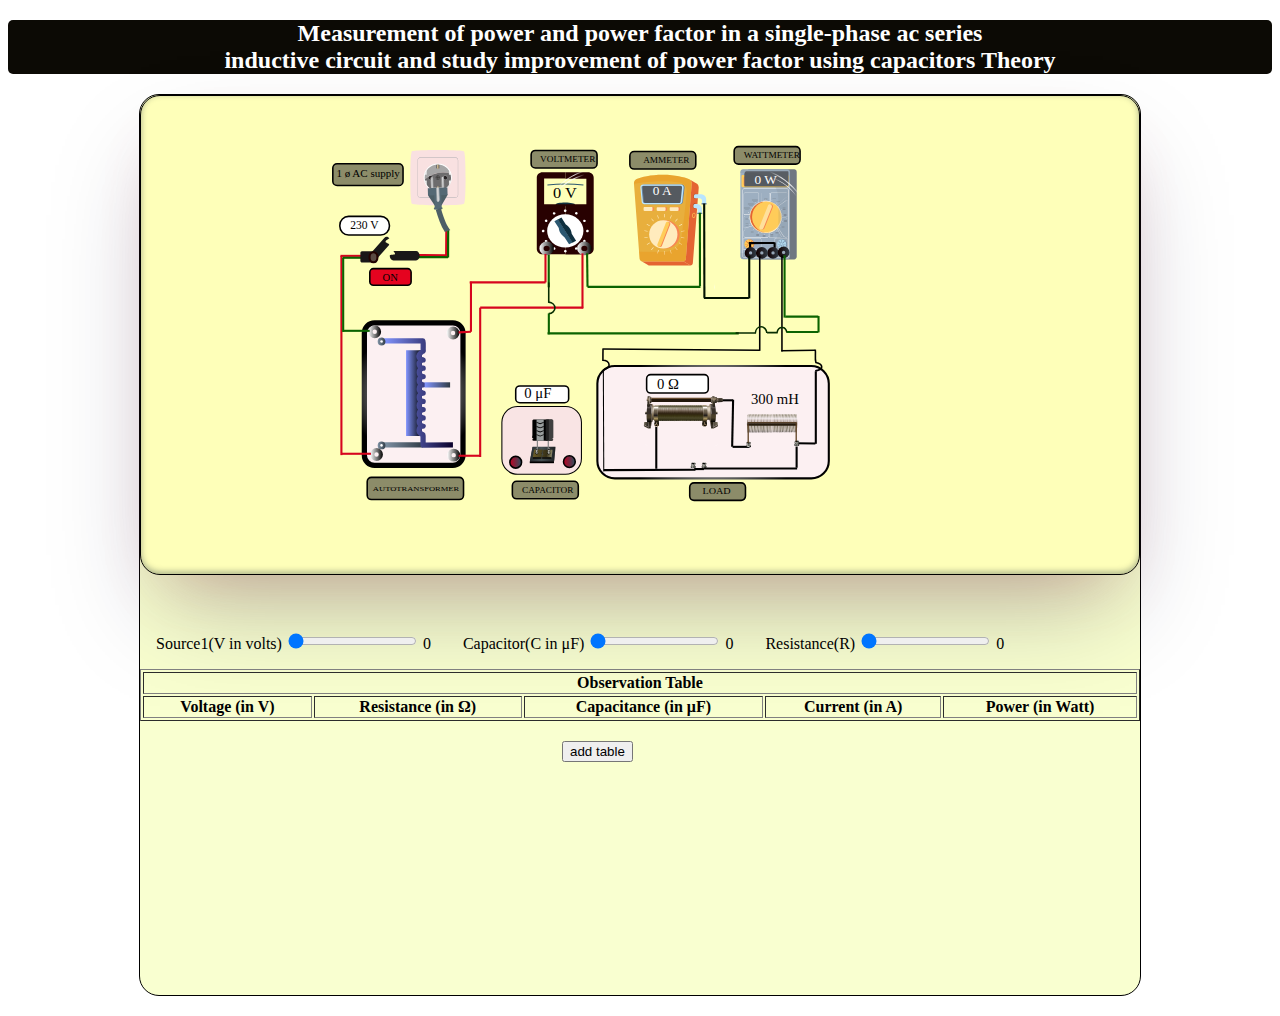
==== experiment/simulation/index.html @ e29d0095 "update files" ====
<!DOCTYPE html>
<html lang="en">
<head>
    <meta charset="UTF-8">
    <meta http-equiv="X-UA-Compatible" content="IE=edge">
    <meta name="viewport" content="width=device-width, initial-scale=1.0">
    <title>Document</title>
    <link rel="stylesheet" type="text/css" href="./css/main.css">
</head>
<body>
    <h2 style="text-align: center; background-color: #0C0A05; color: white; border-radius: 5px; padding: auto;">Measurement of power and power factor in a single-phase 
        ac series <br>inductive circuit and study improvement of 
        power factor using capacitors Theory
        </h2>
    <div class="contain">
   <div class="container">
    
     
       
<!-- Generator: Adobe Illustrator 25.3.0, SVG Export Plug-In . SVG Version: 6.00 Build 0)  -->
<svg version="1.1" id="Layer_1" xmlns="http://www.w3.org/2000/svg" xmlns:xlink="http://www.w3.org/1999/xlink" x="0px" y="0px"
	 viewBox="0 0 780.4 597.6" style="enable-background:new 0 0 842.4 597.6;" xml:space="preserve">
<style type="text/css">
	.st0{fill:#222222;}
	.st1{fill:url(#SVGID_1_);}
	.st2{fill:#1F1B0C;}
	.st3{fill:url(#SVGID_2_);}
	.st4{fill:#3F3216;}
	.st5{fill:#D9CBB7;}
	.st6{fill:#0C0A05;}
	.st7{fill:none;}
	.st8{fill:url(#SVGID_3_);}
	.st9{fill:url(#SVGID_4_);}
	.st10{fill:url(#SVGID_5_);}
	.st11{fill:url(#SVGID_6_);}
	.st12{fill:url(#SVGID_7_);}
	.st13{fill:url(#SVGID_8_);}
	.st14{fill:url(#SVGID_9_);}
	.st15{fill:url(#SVGID_10_);}
	.st16{fill:url(#SVGID_11_);}
	.st17{fill:url(#SVGID_12_);}
	.st18{fill:url(#SVGID_13_);}
	.st19{fill:none;stroke:#000000;stroke-width:0.1;stroke-linecap:round;stroke-linejoin:round;stroke-miterlimit:3;}
	.st20{fill:url(#SVGID_14_);}
	.st21{fill:url(#SVGID_15_);}
	.st22{fill:url(#SVGID_16_);}
	.st23{fill:url(#SVGID_17_);}
	.st24{fill:url(#SVGID_18_);}
	.st25{fill:url(#SVGID_19_);}
	.st26{fill:url(#SVGID_20_);}
	.st27{fill:url(#SVGID_21_);}
	.st28{fill:url(#SVGID_22_);}
	.st29{fill:url(#SVGID_23_);}
	.st30{fill:url(#SVGID_24_);}
	.st31{fill:#D8D7C3;}
	.st32{fill:url(#SVGID_25_);}
	.st33{fill:url(#SVGID_26_);}
	.st34{fill:url(#SVGID_27_);}
	.st35{fill:url(#SVGID_28_);}
	.st36{fill:#707781;}
	.st37{fill:none;stroke:#006837;stroke-width:1.5;stroke-miterlimit:10;}
	.st38{fill:#9DAFC1;}
	.st39{fill:#FFCC59;}
	.st40{fill:#F78551;}
	.st41{fill:#555A60;}
	.st42{fill:#FFFFFF;}
	.st43{fill:#E46433;}
	.st44{fill:#FFE09B;}
	.st45{fill:#6883A0;}
	.st46{fill:#B9E5FE;}
	.st47{opacity:0.15;fill:#707781;}
	.st48{fill:none;stroke:#000000;stroke-width:2;stroke-miterlimit:10;}
	.st49{fill:none;stroke:url(#SVGID_29_);stroke-width:4;stroke-miterlimit:10;}
	.st50{fill:none;stroke:url(#SVGID_30_);stroke-width:4;stroke-miterlimit:10;}
	.st51{fill:none;stroke:url(#SVGID_31_);stroke-width:4;stroke-miterlimit:10;}
	.st52{fill:none;stroke:url(#SVGID_32_);stroke-width:4;stroke-miterlimit:10;}
	.st53{fill:#FFFDFD;}
	.st54{font-family:'MyriadPro-Regular';}
	.st55{font-size:12.7409px;}
	.st56{fill:#FCF0F2;stroke:url(#SVGID_33_);stroke-width:2;stroke-miterlimit:10;}
	.st57{fill:url(#SVGID_34_);}
	.st58{fill:url(#SVGID_35_);}
	.st59{fill:url(#SVGID_36_);}
	.st60{fill:url(#SVGID_37_);}
	.st61{fill:url(#SVGID_38_);}
	.st62{fill:url(#SVGID_39_);}
	.st63{fill:url(#SVGID_40_);}
	.st64{fill:url(#SVGID_41_);}
	.st65{fill:#593C1E;}
	.st66{fill:#21170B;}
	.st67{fill:url(#SVGID_42_);}
	.st68{fill:url(#SVGID_43_);}
	.st69{fill:url(#SVGID_44_);}
	.st70{fill:url(#SVGID_45_);}
	.st71{fill:url(#SVGID_46_);}
	.st72{fill:url(#SVGID_47_);}
	.st73{fill:url(#SVGID_48_);}
	.st74{fill:url(#SVGID_49_);}
	.st75{fill:url(#SVGID_50_);}
	.st76{fill:url(#SVGID_51_);}
	.st77{fill:url(#SVGID_52_);}
	.st78{fill:url(#SVGID_53_);}
	.st79{fill:url(#SVGID_54_);}
	.st80{fill:url(#SVGID_55_);}
	.st81{fill:url(#SVGID_56_);}
	.st82{fill:url(#SVGID_57_);}
	.st83{fill:url(#SVGID_58_);}
	.st84{fill:url(#SVGID_59_);}
	.st85{fill:url(#SVGID_60_);}
	.st86{fill:url(#SVGID_61_);}
	.st87{fill:url(#SVGID_62_);}
	.st88{fill:url(#SVGID_63_);}
	.st89{fill:url(#SVGID_64_);}
	.st90{fill:url(#SVGID_65_);}
	.st91{fill:url(#SVGID_66_);}
	.st92{fill:url(#SVGID_67_);}
	.st93{fill:url(#SVGID_68_);}
	.st94{fill:url(#SVGID_69_);}
	.st95{fill:url(#SVGID_70_);}
	.st96{fill:url(#SVGID_71_);}
	.st97{fill:url(#SVGID_72_);}
	.st98{fill:url(#SVGID_73_);}
	.st99{fill:url(#SVGID_74_);}
	.st100{fill:url(#SVGID_75_);}
	.st101{fill:url(#SVGID_76_);}
	.st102{fill:url(#SVGID_77_);}
	.st103{fill:url(#SVGID_78_);}
	.st104{fill:url(#SVGID_79_);}
	.st105{fill:url(#SVGID_80_);}
	.st106{fill:url(#SVGID_81_);}
	.st107{fill:url(#SVGID_82_);}
	.st108{fill:url(#SVGID_83_);}
	.st109{fill:url(#SVGID_84_);}
	.st110{fill:url(#SVGID_85_);}
	.st111{fill:url(#SVGID_86_);}
	.st112{stroke:#000000;stroke-miterlimit:10;}
	.st113{stroke:#000000;stroke-width:2;stroke-miterlimit:10;}
	.st114{fill:#E8AF3D;}
	.st115{fill:#AA5027;}
	.st116{fill:#FFEBBD;}
	.st117{opacity:0.25;fill:#ED8203;}
	.st118{fill:url(#SVGID_87_);}
	.st119{fill:url(#SVGID_88_);}
	.st120{fill:url(#SVGID_89_);}
	.st121{fill:url(#SVGID_90_);}
	.st122{fill:url(#SVGID_91_);}
	.st123{fill-rule:evenodd;clip-rule:evenodd;fill:#F9E4E4;stroke:#000000;stroke-miterlimit:10;}
	.st124{fill:url(#SVGID_94_);}
	.st125{fill:url(#SVGID_95_);}
	.st126{fill:url(#SVGID_96_);}
	.st127{fill:url(#SVGID_97_);}
	.st128{fill:url(#SVGID_98_);}
	.st129{fill:url(#SVGID_99_);}
	.st130{fill:url(#SVGID_100_);}
	.st131{fill:url(#SVGID_101_);}
	.st132{fill:url(#SVGID_102_);}
	.st133{fill:url(#SVGID_103_);}
	.st134{fill:url(#SVGID_104_);}
	.st135{fill:url(#SVGID_105_);}
	.st136{fill:url(#SVGID_106_);}
	.st137{fill:url(#SVGID_107_);}
	.st138{fill:url(#SVGID_108_);}
	.st139{fill:url(#SVGID_109_);}
	.st140{fill:url(#SVGID_110_);}
	.st141{fill:url(#SVGID_111_);}
	.st142{fill:url(#SVGID_112_);}
	.st143{fill:url(#SVGID_113_);}
	.st144{fill:url(#SVGID_114_);}
	.st145{fill:url(#SVGID_115_);}
	.st146{fill:url(#SVGID_116_);}
	.st147{fill:url(#SVGID_117_);}
	.st148{fill-rule:evenodd;clip-rule:evenodd;}
	.st149{fill-rule:evenodd;clip-rule:evenodd;fill:#404040;}
	.st150{fill-rule:evenodd;clip-rule:evenodd;fill:#212121;}
	.st151{fill-rule:evenodd;clip-rule:evenodd;fill:#999E9E;}
	.st152{fill-rule:evenodd;clip-rule:evenodd;stroke:#000000;stroke-width:3.600000e-02;stroke-miterlimit:10;}
	.st153{fill-rule:evenodd;clip-rule:evenodd;fill:#808080;}
	.st154{fill:#FCF0F2;stroke:url(#SVGID_118_);stroke-width:5.0045;stroke-linejoin:round;stroke-miterlimit:11.3386;}
	.st155{fill:#FFFFFF;stroke:url(#path5803_1_);stroke-width:15.0135;stroke-linejoin:round;stroke-miterlimit:11.3386;}
	.st156{fill:none;stroke:url(#SVGID_119_);stroke-width:5.0045;stroke-linejoin:round;stroke-miterlimit:11.3386;}
	.st157{fill:none;stroke:url(#SVGID_120_);stroke-width:5.0045;stroke-linejoin:round;stroke-miterlimit:11.3386;}
	.st158{fill:none;stroke:url(#SVGID_121_);stroke-width:5.0045;stroke-linejoin:round;stroke-miterlimit:11.3386;}
	.st159{fill:#FFFFFF;stroke:url(#circle5820_1_);stroke-width:5.0045;stroke-linejoin:round;stroke-miterlimit:11.3386;}
	.st160{fill-rule:evenodd;clip-rule:evenodd;fill:#0000FF;stroke:#0000FF;stroke-width:2.8346;stroke-miterlimit:11.3386;}
	.st161{fill-rule:evenodd;clip-rule:evenodd;fill:#FF0000;stroke:#FF0000;stroke-width:2.8346;stroke-miterlimit:11.3386;}
	.st162{fill:none;stroke:url(#SVGID_122_);stroke-width:4;stroke-miterlimit:10;}
	.st163{fill:none;stroke:url(#SVGID_123_);stroke-width:4;stroke-miterlimit:10;}
	.st164{fill:none;stroke:url(#SVGID_124_);stroke-width:4;stroke-miterlimit:10;}
	.st165{fill:none;stroke:url(#SVGID_125_);stroke-width:4;stroke-miterlimit:10;}
	.st166{fill:#0F303F;}
	.st167{fill:#280101;}
	.st168{fill:#2C5871;}
	.st169{font-size:14.2687px;}
	.st170{fill:url(#SVGID_126_);}
	.st171{fill:url(#SVGID_127_);}
	.st172{fill:none;stroke:url(#SVGID_128_);stroke-width:4;stroke-miterlimit:10;}
	.st173{fill:none;stroke:url(#SVGID_129_);stroke-width:4;stroke-miterlimit:10;}
	.st174{font-size:12.6877px;}
	.st175{fill:none;stroke:#000000;stroke-width:1.5;stroke-miterlimit:10;}
	.st176{fill:url(#SVGID_130_);stroke:#D6051E;stroke-width:2;stroke-miterlimit:10;}
	.st177{fill:url(#SVGID_131_);stroke:#D6051E;stroke-width:2;stroke-miterlimit:10;}
	.st178{fill:url(#SVGID_132_);stroke:#D6051E;stroke-width:2;stroke-miterlimit:10;}
	.st179{fill:url(#SVGID_133_);stroke:#D6051E;stroke-width:2;stroke-miterlimit:10;}
	.st180{fill:url(#SVGID_134_);stroke:#D6051E;stroke-width:2;stroke-miterlimit:10;}
	.st181{fill:url(#SVGID_135_);stroke:#D6051E;stroke-width:2;stroke-miterlimit:10;}
	.st182{fill:url(#SVGID_136_);stroke:#0B6301;stroke-width:2;stroke-miterlimit:10;}
	.st183{fill:none;stroke:#072D01;stroke-width:1.5;stroke-miterlimit:10;}
	.st184{fill:url(#SVGID_137_);stroke:#0B6301;stroke-width:2;stroke-miterlimit:10;}
	.st185{fill:url(#SVGID_138_);stroke:#0B6301;stroke-width:2;stroke-miterlimit:10;}
	.st186{fill:url(#SVGID_139_);stroke:#0B6301;stroke-width:2;stroke-miterlimit:10;}
	.st187{fill:url(#SVGID_140_);stroke:#0B6301;stroke-width:2;stroke-miterlimit:10;}
	.st188{fill:url(#SVGID_141_);stroke:#0B6301;stroke-width:2;stroke-miterlimit:10;}
	.st189{fill:url(#SVGID_142_);stroke:#0B6301;stroke-width:2;stroke-miterlimit:10;}
	.st190{fill:url(#SVGID_143_);stroke:#0B6301;stroke-width:2;stroke-miterlimit:10;}
	.st191{fill:url(#SVGID_144_);stroke:#0B6301;stroke-width:2;stroke-miterlimit:10;}
	.st192{fill:url(#SVGID_145_);stroke:#0B6301;stroke-width:2;stroke-miterlimit:10;}
	.st193{fill:#2E000B;stroke:#021100;stroke-width:2;stroke-miterlimit:10;}
	.st194{fill:#8C8C69;stroke:#000000;stroke-width:1.5;stroke-miterlimit:10;}
	.st195{font-size:8.5322px;}
	.st196{fill:url(#SVGID_146_);stroke:#000000;stroke-width:1.5;stroke-miterlimit:10;}
	.st197{fill:url(#SVGID_147_);stroke:#000000;stroke-width:1.5;stroke-miterlimit:10;}
	.st198{font-size:6.7775px;}
	.st199{fill:#FFFFFF;stroke:#000000;stroke-width:1.5;stroke-miterlimit:10;}
	.st200{font-size:11.0573px;}
	.st201{font-size:14.0265px;}
	.st202{fill:url(#SVGID_148_);stroke:#D6051E;stroke-width:2;stroke-miterlimit:10;}
	.st203{fill:url(#SVGID_149_);stroke:#D6051E;stroke-width:2;stroke-miterlimit:10;}
	.st204{fill:url(#SVGID_150_);stroke:#0B6301;stroke-width:2;stroke-miterlimit:10;}
	.st205{fill:url(#SVGID_151_);stroke:#0B6301;stroke-width:2;stroke-miterlimit:10;}
	.st206{fill:#F9E1E1;}
	.st207{fill:#A6A6A6;}
	.st208{fill:#6D6C6D;}
	.st209{fill:#ABABB0;}
	.st210{fill:#282425;}
	.st211{fill:#5E5E5D;}
	.st212{fill:#C9B68E;}
	.st213{fill:#EAEAEA;}
	.st214{fill:#DFDFDF;}
	.st215{fill:#ADB0B2;}
	.st216{fill:#D2D3D4;}
	.st217{fill:#4D5F66;}
	.st218{fill:#556974;}
	.st219{fill:url(#SVGID_152_);stroke:#D6051E;stroke-width:2;stroke-miterlimit:10;}
	.st220{fill:url(#SVGID_153_);stroke:#D6051E;stroke-width:2;stroke-miterlimit:10;}
	.st221{fill:url(#SVGID_154_);stroke:#D6051E;stroke-width:2;stroke-miterlimit:10;}
	.st222{fill:url(#SVGID_155_);stroke:#0B6301;stroke-width:2;stroke-miterlimit:10;}
	.st223{fill:url(#SVGID_156_);stroke:#D6051E;stroke-width:2;stroke-miterlimit:10;}
	.st224{fill:url(#SVGID_157_);stroke:#0B6301;stroke-width:2;stroke-miterlimit:10;}
	.st225{fill:url(#SVGID_158_);stroke:#D6051E;stroke-width:2;stroke-miterlimit:10;}
	.st226{fill:url(#SVGID_159_);stroke:#0B6301;stroke-width:2;stroke-miterlimit:10;}
	.st227{fill:#191718;}
	.st228{fill:#191818;}
	.st229{fill:#5A4A42;stroke:#230300;stroke-width:2;stroke-miterlimit:10;}
	.st230{fill:url(#SVGID_160_);}
	.st231{fill:#6D593D;}
	.st232{fill:#2C2318;}
	.st233{fill:url(#SVGID_161_);}
	.st234{fill:#695C49;}
	.st235{fill:url(#SVGID_162_);}
	.st236{fill:url(#SVGID_163_);}
	.st237{fill:url(#SVGID_164_);}
	.st238{fill:#42382D;}
	.st239{fill:url(#SVGID_165_);}
	.st240{fill:#231D0F;}
	.st241{fill:#1E160D;}
	.st242{fill:url(#SVGID_166_);}
	.st243{fill:url(#SVGID_167_);}
	.st244{fill:url(#SVGID_168_);}
	.st245{fill:url(#SVGID_169_);}
	.st246{fill:url(#SVGID_170_);}
	.st247{fill:url(#SVGID_171_);}
	.st248{fill:url(#SVGID_172_);}
	.st249{fill:url(#SVGID_173_);}
	.st250{fill:url(#SVGID_174_);}
	.st251{fill:url(#SVGID_175_);}
	.st252{fill:#150900;}
	.st253{fill:url(#SVGID_176_);}
	.st254{fill:url(#SVGID_177_);}
	.st255{fill:url(#SVGID_178_);}
	.st256{fill:#AB926D;}
	.st257{fill:url(#SVGID_179_);}
	.st258{fill:url(#SVGID_180_);}
	.st259{fill:url(#SVGID_181_);}
	.st260{fill:#5F5343;}
	.st261{fill:url(#SVGID_182_);}
	.st262{fill:url(#SVGID_183_);}
	.st263{fill:#FFFFFF;fill-opacity:0.3922;}
	.st264{fill:#776955;}
	.st265{fill:url(#SVGID_184_);}
	.st266{fill:url(#SVGID_185_);}
	.st267{fill:url(#SVGID_186_);}
	.st268{fill:#7C6D58;}
	.st269{fill:url(#SVGID_187_);}
	.st270{fill:url(#SVGID_188_);}
	.st271{fill:url(#SVGID_189_);}
	.st272{fill:url(#SVGID_190_);}
	.st273{fill:url(#SVGID_191_);}
	.st274{fill:url(#SVGID_192_);}
	.st275{fill:#FFFFFF;fill-opacity:0.3569;}
	.st276{fill:url(#SVGID_193_);}
	.st277{fill:url(#SVGID_194_);}
	.st278{fill:url(#SVGID_195_);}
	.st279{fill:url(#SVGID_196_);}
	.st280{fill:url(#SVGID_197_);}
	.st281{fill:url(#SVGID_198_);}
	.st282{fill:url(#SVGID_199_);}
	.st283{fill:url(#SVGID_200_);}
	.st284{fill:url(#SVGID_201_);}
	.st285{fill:url(#SVGID_202_);}
	.st286{fill:url(#SVGID_203_);}
	.st287{fill:url(#SVGID_204_);}
	.st288{fill:url(#SVGID_205_);}
	.st289{fill:url(#SVGID_206_);}
	.st290{fill:url(#SVGID_207_);}
	.st291{fill:url(#SVGID_208_);}
	.st292{fill:#E5031F;stroke:#000000;stroke-width:1.5;stroke-miterlimit:10;}
	.st293{font-size:10.1369px;}
	.st294{font-size:10.4996px;}
</style>
<symbol  id="key_1_" viewBox="-268.8 -95.7 537.6 191.3">
	<g id="Layer_4_2_">
	</g>
	<g id="Layer_3_3_">
	</g>
	<g id="Layer_2_3_">
	</g>
	<g id="Layer_5_2_">
	</g>
	<g id="Layer_1_5_">
		<g>
			<g>
				<polygon class="st0" points="233.9,-72.4 268.2,95.7 268.8,80 234.5,-95.7 234.2,-73.6 				"/>
				<polygon points="-267.9,-73.6 233.9,-73.6 234.2,-73.6 234.5,-95.7 -268.5,-95.7 -268.8,-73.6 				"/>
				
					<linearGradient id="SVGID_1_" gradientUnits="userSpaceOnUse" x1="-587.7498" y1="-84.65" x2="50.4502" y2="-84.65" gradientTransform="matrix(1 0 0 1 268.82 95.67)">
					<stop  offset="0" style="stop-color:#202427;stop-opacity:0.9725"/>
					<stop  offset="0.4627" style="stop-color:#465153"/>
					<stop  offset="1" style="stop-color:#17181A"/>
				</linearGradient>
				<polygon class="st1" points="233.9,-73.6 -267.9,-73.6 -210.5,95.7 268.2,95.7 233.9,-72.4 				"/>
			</g>
			<g>
				<g>
					<path class="st2" d="M-7.4,31.6L2.1,62h0.5V46.8l-10-31.6v0.9V31.6z M-25.8-27L-15.4,6v-16.1l-10.6-33.6V-28L-25.8-27z"/>
					
						<linearGradient id="SVGID_2_" gradientUnits="userSpaceOnUse" x1="-30.5218" y1="-103.3603" x2="-449.2208" y2="-59.0539" gradientTransform="matrix(1 0 0 1 268.82 95.67)">
						<stop  offset="0" style="stop-color:#AEA982;stop-opacity:0.9725"/>
						<stop  offset="0.3686" style="stop-color:#373016;stop-opacity:0.9804"/>
						<stop  offset="1" style="stop-color:#685A27"/>
					</linearGradient>
					<path class="st3" d="M2.2,62l-9.5-30.4l-0.4-1.3c-2.7-0.1-5.2-0.4-7.7-0.9c-2.9-0.5-5.6-1.2-8.1-2.2c-0.4-0.1-0.8-0.3-1.2-0.5
						c-0.8-0.4-1.6-0.7-2.4-1.1c-4.3-2.2-6.5-4.7-6.5-7.5c0-1.8,0.9-3.5,2.6-5.1c0.7-0.6,1.5-1.2,2.5-1.8c0.5-0.3,1.1-0.6,1.7-0.9
						c0.6-0.3,1.3-0.6,2-0.9c2.8-1.2,5.9-2.1,9.3-2.7c0.1,0,0.2,0,0.3-0.1l-0.3-0.9L-25.8-27h-179l27.6,88.9
						C-177.1,62,2.2,62,2.2,62z M7.6,29.5C7.6,29.5,7.5,29.5,7.6,29.5c-0.1,0-0.2,0-0.2,0L17.5,62h187.8v-1.5l-20.2-87.1V-27H-10.3
						L0,6C1,6,2.1,6.1,3.1,6.2c1.2,0.1,2.3,0.2,3.4,0.4C7,6.6,7.5,6.7,8,6.8c0.8,0.1,1.6,0.3,2.4,0.5c1.1,0.2,2.2,0.5,3.2,0.8
						c1.4,0.4,2.6,0.9,3.9,1.4c0.7,0.3,1.3,0.6,1.9,0.8c4.7,2.2,7,4.9,7,7.8c0,3.1-2.6,5.8-7.8,8.1c-0.4,0.2-0.7,0.3-1.1,0.5
						c-0.5,0.2-1.1,0.4-1.6,0.6c-1.8,0.7-3.7,1.2-5.7,1.6c-0.2,0-0.5,0.1-0.7,0.1c0,0,0,0-0.1,0c-0.4,0.1-0.8,0.2-1.1,0.2
						c-0.1,0-0.2,0-0.4,0.1C7.9,29.5,7.8,29.5,7.6,29.5C7.6,29.5,7.6,29.5,7.6,29.5z"/>
					<path class="st4" d="M-7.4,31.6V16.2l-0.4-1.3c-2.7-0.1-5.3-0.4-7.7-0.9c-2.9-0.5-5.6-1.3-8.1-2.2c-0.4-0.1-0.8-0.3-1.2-0.4
						c-0.7-0.3-1.4-0.6-2-0.9c-0.6,0.3-1.2,0.6-1.7,0.9c-1,0.6-1.8,1.2-2.5,1.8c-1.7,1.6-2.6,3.3-2.6,5.1c0,2.8,2.1,5.3,6.5,7.5
						c0.7,0.4,1.5,0.7,2.4,1.1c0.4,0.2,0.8,0.3,1.2,0.5c2.5,1,5.2,1.7,8.1,2.2c2.4,0.4,5,0.7,7.7,0.9L-7.4,31.6z M19.5,10.4
						c-1.3,1.2-3.1,2.4-5.5,3.4c-0.4,0.2-0.7,0.3-1.1,0.5c-0.5,0.2-1.1,0.4-1.6,0.6c-0.9,0.3-1.9,0.6-2.9,0.9
						c-0.8,0.2-1.7,0.5-2.6,0.7l1.8,13.1c0,0,0.1,0,0.1,0c0.1,0,0.2,0,0.4,0c0.1,0,0.2,0,0.4-0.1c0.4-0.1,0.8-0.1,1.1-0.2
						c0,0,0,0,0.1,0c0.2,0,0.5-0.1,0.7-0.1c2-0.4,3.9-1,5.7-1.6c0.6-0.2,1.1-0.4,1.6-0.6c0.4-0.2,0.8-0.3,1.1-0.5
						c5.2-2.3,7.8-5,7.8-8.1C26.5,15.2,24.2,12.6,19.5,10.4z"/>
					<polygon class="st5" points="185.4,-44.6 185.1,-27 185.1,-26.7 205.3,60.4 205.3,50 					"/>
					<path class="st6" d="M-204.7-27h179l-0.3-1v-15.7v-0.8h-5.2h-173.4V-27z M185.1-27l0.3-17.6h-136h-59.8V-27h0H185.1z"/>
				</g>
				<g>
					<path class="st7" d="M-204.7-27.1h178.2 M-10.4-27.1h195.9"/>
				</g>
			</g>
			<g>
				<g>
					<path d="M99.3,19.3c0,3.8,3.1,7.1,9.4,9.8c6.3,2.7,13.9,4,22.8,4c9,0,16.6-1.4,22.9-4c6.2-2.7,9.4-6,9.4-9.8s-3.1-7.1-9.4-9.8
						c-6.3-2.7-13.9-4.1-22.9-4.1c-8.9,0-16.5,1.4-22.8,4.1C102.4,12.3,99.3,15.5,99.3,19.3z"/>
				</g>
				<g>
					
						<linearGradient id="SVGID_3_" gradientUnits="userSpaceOnUse" x1="56703.9141" y1="-18665.5332" x2="56732.8086" y2="-18665.5332" gradientTransform="matrix(-0.5451 0.8384 -0.8703 -0.496 14800.2607 -56772.7383)">
						<stop  offset="0" style="stop-color:#45453E"/>
						<stop  offset="0.5098" style="stop-color:#898A7D"/>
						<stop  offset="0.9804" style="stop-color:#303129"/>
					</linearGradient>
					<path class="st8" d="M159.9,31.1c-0.1-1.1-0.5-2.1-1.1-3c-0.1-0.1-0.1-0.2-0.2-0.3c-1.4-1.9-3.7-3.6-6.9-5.1
						c-1.7-0.8-3.4-1.5-5.2-2c-0.2-0.1-0.4-0.1-0.6-0.2c-0.5-0.1-1.1-0.3-1.7-0.4c-3.8-0.9-7.9-1.4-12.5-1.4
						c-5.1,0-9.7,0.5-13.8,1.6c-0.1,0-0.1,0.1-0.2,0.1c-2.1,0.6-4.2,1.3-6.1,2.2c-3.2,1.5-5.5,3.2-6.8,5.1c-0.1,0.1-0.2,0.2-0.2,0.3
						c-0.6,1-1,2-1.2,3c-0.1,0.2-0.1,0.5-0.1,0.8v0.4c0,0.3,0,0.6,0.1,0.8c0.5,3.3,3.2,6.1,8.2,8.5c5.6,2.6,12.3,3.9,20.1,3.9
						s14.5-1.3,20.1-3.9c5-2.4,7.8-5.2,8.2-8.5L159.9,31.1L159.9,31.1z"/>
					
						<linearGradient id="SVGID_4_" gradientUnits="userSpaceOnUse" x1="-165.545" y1="-75.14" x2="-108.945" y2="-75.14" gradientTransform="matrix(1 0 0 1 268.82 95.67)">
						<stop  offset="0" style="stop-color:#45453E"/>
						<stop  offset="0.3216" style="stop-color:#CFCEC9"/>
						<stop  offset="0.4627" style="stop-color:#61635A"/>
						<stop  offset="0.6902" style="stop-color:#ACADA7"/>
						<stop  offset="0.8784" style="stop-color:#54554D"/>
						<stop  offset="0.9804" style="stop-color:#303129"/>
					</linearGradient>
					<path class="st9" d="M103.3,31.1c0.1-1.1,0.5-2.1,1.2-3c0.1-0.1,0.2-0.2,0.2-0.3c1.3-1.9,3.6-3.6,6.8-5.1
						c1.9-0.9,3.9-1.6,6.1-2.2c0.1,0,0.1-0.1,0.2-0.1c4.1-1.1,8.8-1.6,13.8-1.6c4.6,0,8.7,0.5,12.5,1.4c0.6,0.1,1.2,0.3,1.7,0.4
						c0.2,0.1,0.4,0.1,0.6,0.2c1.8,0.5,3.6,1.2,5.2,2c3.2,1.5,5.5,3.2,6.9,5.1c0.1,0.1,0.1,0.2,0.2,0.3c0.6,1,1,2,1.1,3v-8.8
						c-0.1-1-0.5-2-1.1-3c-1.3-2-3.7-3.8-7.1-5.4c-1.7-0.8-3.4-1.5-5.2-2.1c-0.2,0-0.4-0.1-0.6-0.1c-0.5-0.1-1.1-0.3-1.7-0.4
						c-3.8-0.9-7.9-1.3-12.5-1.3c-5.1,0-9.7,0.6-13.8,1.6c-0.1,0-0.1,0.1-0.2,0.1c-2.1,0.6-4.2,1.4-6.1,2.2
						c-3.4,1.6-5.8,3.4-7.1,5.4c-0.6,1-1,2-1.2,3L103.3,31.1L103.3,31.1z"/>
				</g>
				<g>
					
						<linearGradient id="SVGID_5_" gradientUnits="userSpaceOnUse" x1="56703.9141" y1="-18669.1348" x2="56732.8086" y2="-18669.1348" gradientTransform="matrix(-0.5451 0.8384 -0.8703 -0.496 14800.2607 -56772.7383)">
						<stop  offset="0" style="stop-color:#45453E"/>
						<stop  offset="0.5098" style="stop-color:#898A7D"/>
						<stop  offset="0.9804" style="stop-color:#303129"/>
					</linearGradient>
					<path class="st10" d="M153.5,38.5c-0.1-0.9-0.4-1.7-0.9-2.4c0-0.1-0.1-0.2-0.1-0.2c-1.1-1.5-2.9-2.8-5.4-4
						c-1.3-0.6-2.7-1.2-4.1-1.6c-0.1,0-0.3,0-0.4-0.1c-0.4-0.1-0.9-0.2-1.4-0.4c-3-0.7-6.3-1-9.9-1c-4,0-7.7,0.4-10.9,1.3
						c0,0-0.1,0-0.2,0c-1.7,0.5-3.2,1-4.8,1.8c-2.6,1.2-4.4,2.6-5.4,4.1c-0.1,0.1-0.1,0.2-0.2,0.2c-0.5,0.7-0.8,1.5-0.9,2.4
						c0,0.2-0.1,0.4-0.1,0.6v0.3c0,0.2,0,0.5,0.1,0.7c0.4,2.6,2.5,4.8,6.5,6.7c4.4,2.1,9.7,3.1,15.8,3.1c6.2,0,11.5-1,15.9-3.1
						c4-1.9,6.2-4.1,6.6-6.7L153.5,38.5L153.5,38.5z"/>
					
						<linearGradient id="SVGID_6_" gradientUnits="userSpaceOnUse" x1="-165.5623" y1="-65.465" x2="-108.9373" y2="-65.465" gradientTransform="matrix(1 0 0 1 268.82 95.67)">
						<stop  offset="0" style="stop-color:#45453E"/>
						<stop  offset="0.3216" style="stop-color:#CFCEC9"/>
						<stop  offset="0.4627" style="stop-color:#61635A"/>
						<stop  offset="0.6902" style="stop-color:#ACADA7"/>
						<stop  offset="0.8784" style="stop-color:#54554D"/>
						<stop  offset="0.9804" style="stop-color:#303129"/>
					</linearGradient>
					<path class="st11" d="M108.8,38.5c0.1-0.9,0.4-1.7,0.9-2.4c0-0.1,0.1-0.2,0.2-0.2c1-1.5,2.8-2.8,5.4-4c1.5-0.7,3.1-1.3,4.8-1.8
						c0.1,0,0.1,0,0.2,0c3.3-0.9,6.9-1.3,11-1.3c3.6,0,6.9,0.4,9.9,1c0.5,0.1,0.9,0.2,1.4,0.4c0.2,0.1,0.3,0.1,0.4,0.1
						c1.4,0.4,2.8,1,4.1,1.6c2.6,1.2,4.4,2.6,5.4,4.1c0.1,0.1,0.1,0.2,0.1,0.2c0.5,0.7,0.8,1.5,0.9,2.4v-6.9
						c-0.1-0.8-0.4-1.6-0.9-2.4c-1.1-1.6-2.9-3-5.6-4.2c-1.3-0.6-2.7-1.2-4.1-1.6c-0.1-0.1-0.3-0.1-0.4-0.1
						c-0.4-0.1-0.9-0.2-1.4-0.3c-3-0.7-6.3-1-9.9-1c-4,0-7.7,0.4-10.9,1.3c0,0-0.1,0-0.2,0c-1.7,0.5-3.2,1.1-4.8,1.8
						c-2.7,1.3-4.5,2.7-5.6,4.2c-0.5,0.8-0.8,1.6-0.9,2.4C108.8,31.6,108.8,38.5,108.8,38.5z"/>
				</g>
				<g>
					
						<linearGradient id="SVGID_7_" gradientUnits="userSpaceOnUse" x1="-151.5999" y1="-50.915" x2="-123.4999" y2="-50.915" gradientTransform="matrix(1 0 0 1 268.82 95.67)">
						<stop  offset="0" style="stop-color:#45453E"/>
						<stop  offset="0.3216" style="stop-color:#CFCEC9"/>
						<stop  offset="0.4627" style="stop-color:#61635A"/>
						<stop  offset="0.6902" style="stop-color:#ACADA7"/>
						<stop  offset="0.8784" style="stop-color:#54554D"/>
						<stop  offset="0.9804" style="stop-color:#303129"/>
					</linearGradient>
					<path class="st12" d="M131.3,34.3c-3.9,0-7.2,0.6-10,1.8c-2.5,1.1-3.8,2.5-4.1,4v15.1h28.1V40.1c-0.2-1.5-1.6-2.8-4.1-4
						C138.5,34.9,135.2,34.3,131.3,34.3z"/>
				</g>
				<g>
					
						<linearGradient id="SVGID_8_" gradientUnits="userSpaceOnUse" x1="-7678.1748" y1="-9095.416" x2="-7624.3232" y2="-9095.416" gradientTransform="matrix(0.9451 -0.3268 0.3678 0.9309 10707.9336 6030.7739)">
						<stop  offset="0" style="stop-color:#45453E"/>
						<stop  offset="0.4706" style="stop-color:#ACADA7"/>
						<stop  offset="0.8784" style="stop-color:#54554D"/>
						<stop  offset="0.9804" style="stop-color:#303129"/>
					</linearGradient>
					<path class="st13" d="M159.9,63.2c-0.1-1.1-0.5-2.1-1.1-3c-0.1-0.1-0.1-0.2-0.2-0.3c-1.4-1.9-3.7-3.6-6.9-5.1
						c-1.7-0.8-3.4-1.5-5.2-2c-0.2-0.1-0.4-0.1-0.6-0.2c-0.5-0.1-1.1-0.3-1.7-0.4c-3.8-0.9-7.9-1.3-12.5-1.3
						c-5.1,0-9.7,0.5-13.8,1.7c-0.1,0-0.1,0.1-0.2,0.1c-2.1,0.6-4.2,1.3-6.1,2.2c-3.2,1.5-5.5,3.2-6.8,5.1c-0.1,0.1-0.2,0.2-0.2,0.3
						c-0.6,1-1,2-1.2,3c-0.1,0.3-0.1,0.5-0.1,0.8v0.4c0,0.3,0,0.6,0.1,0.8c0.5,3.3,3.2,6.1,8.2,8.4c5.6,2.6,12.3,3.9,20.1,3.9
						s14.5-1.3,20.1-3.9c5-2.4,7.8-5.2,8.2-8.4L159.9,63.2L159.9,63.2z"/>
					
						<linearGradient id="SVGID_9_" gradientUnits="userSpaceOnUse" x1="-165.545" y1="-43" x2="-108.945" y2="-43" gradientTransform="matrix(1 0 0 1 268.82 95.67)">
						<stop  offset="0" style="stop-color:#45453E"/>
						<stop  offset="0.3216" style="stop-color:#CFCEC9"/>
						<stop  offset="0.4627" style="stop-color:#61635A"/>
						<stop  offset="0.6902" style="stop-color:#ACADA7"/>
						<stop  offset="0.8784" style="stop-color:#54554D"/>
						<stop  offset="0.9804" style="stop-color:#303129"/>
					</linearGradient>
					<path class="st14" d="M103.3,63.2c0.1-1.1,0.5-2.1,1.2-3c0.1-0.1,0.2-0.2,0.2-0.3c1.3-1.9,3.6-3.6,6.8-5.1
						c1.9-0.9,3.9-1.6,6.1-2.2c0.1,0,0.1-0.1,0.2-0.1c4.1-1.1,8.8-1.7,13.8-1.7c4.6,0,8.7,0.5,12.5,1.3c0.6,0.1,1.2,0.3,1.7,0.4
						c0.2,0.1,0.4,0.1,0.6,0.2c1.8,0.5,3.6,1.2,5.2,2c3.2,1.5,5.5,3.2,6.9,5.1c0.1,0.1,0.1,0.2,0.2,0.3c0.6,1,1,2,1.1,3v-8.8
						c-0.1-1-0.5-2-1.1-3c-1.3-2-3.7-3.8-7.1-5.4c-1.7-0.8-3.4-1.5-5.2-2c-0.2,0-0.4-0.1-0.6-0.2c-0.5-0.1-1.1-0.3-1.7-0.5
						c-3.8-0.9-7.9-1.3-12.5-1.3c-5.1,0-9.7,0.5-13.8,1.7c-0.1,0-0.1,0-0.2,0c-2.1,0.6-4.2,1.3-6.1,2.2c-3.4,1.6-5.8,3.4-7.1,5.4
						c-0.6,1-1,2-1.2,3L103.3,63.2L103.3,63.2z"/>
				</g>
				<g>
					
						<radialGradient id="SVGID_10_" cx="-137.4002" cy="58836.2969" r="17.8386" gradientTransform="matrix(1 0 0 0.2242 268.82 -13172.3721)" gradientUnits="userSpaceOnUse">
						<stop  offset="0" style="stop-color:#FFFFFF"/>
						<stop  offset="0.1765" style="stop-color:#FFFFFF"/>
						<stop  offset="0.3059" style="stop-color:#FFFFFF;stop-opacity:0.4235"/>
						<stop  offset="0.4902" style="stop-color:#FFFFFF;stop-opacity:0.2314"/>
						<stop  offset="0.651" style="stop-color:#FFFFFF;stop-opacity:8.240000e-02"/>
						<stop  offset="1" style="stop-color:#FFFFFF;stop-opacity:0"/>
					</radialGradient>
					<path class="st15" d="M114,18.7c0,1.1,1.6,2,4.9,2.8c3.6,0.8,7.7,1.1,12.5,1.1s8.9-0.4,12.5-1.1c3.5-0.7,5.2-1.6,5.2-2.8
						s-1.8-2-5.2-2.8c-3.6-0.8-7.7-1.2-12.5-1.2s-8.9,0.4-12.5,1.2C115.7,16.7,114,17.6,114,18.7z"/>
				</g>
				<g>
					
						<radialGradient id="SVGID_11_" cx="629.0529" cy="81998.375" r="22.394" gradientTransform="matrix(0.999 4.410000e-02 -7.879411e-03 0.1786 150.0916 -14622.2246)" gradientUnits="userSpaceOnUse">
						<stop  offset="0" style="stop-color:#FFFFFF"/>
						<stop  offset="0.1765" style="stop-color:#FFFFFF"/>
						<stop  offset="0.3059" style="stop-color:#FFFFFF;stop-opacity:0.4235"/>
						<stop  offset="0.4902" style="stop-color:#FFFFFF;stop-opacity:0.2314"/>
						<stop  offset="0.651" style="stop-color:#FFFFFF;stop-opacity:8.240000e-02"/>
						<stop  offset="1" style="stop-color:#FFFFFF;stop-opacity:0"/>
					</radialGradient>
					<path class="st16" d="M154.7,51.4c0-1.1-2.1-2.2-6.5-3.1c-4.4-1-9.6-1.6-15.6-1.8c-6-0.2-11.2,0-15.7,0.6
						c-4.2,0.5-6.3,1.4-6.3,2.5c-0.1,1.1,1.9,2.1,6.1,3c4.4,0.9,9.6,1.5,15.5,1.8c6,0.3,11.2,0.1,15.7-0.5
						C152.3,53.2,154.6,52.5,154.7,51.4z"/>
				</g>
				<g>
					
						<radialGradient id="SVGID_12_" cx="-137.9233" cy="1117.0681" r="23.9499" gradientTransform="matrix(1 0 0 0.9364 268.82 -989.6475)" gradientUnits="userSpaceOnUse">
						<stop  offset="0" style="stop-color:#FFFFFF"/>
						<stop  offset="0.5333" style="stop-color:#FFFFFF"/>
						<stop  offset="1" style="stop-color:#FEFEFE;stop-opacity:2.350000e-02"/>
						<stop  offset="1" style="stop-color:#FFFFFF;stop-opacity:0"/>
					</radialGradient>
					<path class="st17" d="M154.7,56.7c0.1,0.1,0.2,0.1,0.3,0c0.1,0,0.2-0.1,0.2-0.2c0.1-0.1,0.1-0.2,0.1-0.2
						c-0.1-0.1-0.1-0.2-0.2-0.2c-15.6-7.4-31.7-7.4-48.2,0c-0.1,0.1-0.2,0.1-0.2,0.2c0,0.1,0,0.2,0,0.3c0.1,0.1,0.2,0.1,0.2,0.2
						c0.1,0.1,0.2,0.1,0.3,0C123.4,49.3,139.3,49.3,154.7,56.7z"/>
					
						<radialGradient id="SVGID_13_" cx="-137.95" cy="1084.9196" r="23.9749" gradientTransform="matrix(1 0 0 0.9364 268.82 -991.6924)" gradientUnits="userSpaceOnUse">
						<stop  offset="0" style="stop-color:#FFFFFF"/>
						<stop  offset="0.5333" style="stop-color:#FFFFFF"/>
						<stop  offset="1" style="stop-color:#FEFEFE;stop-opacity:2.350000e-02"/>
						<stop  offset="1" style="stop-color:#FFFFFF;stop-opacity:0"/>
					</radialGradient>
					<path class="st18" d="M108.5,24.1c-0.1,0.1-0.1,0.2,0,0.2c0.1,0.1,0.2,0.1,0.2,0.1c0.1,0.1,0.2,0,0.2,0
						c14.2-7.7,29.4-7.7,45.6,0c0.1,0.1,0.2,0.1,0.3,0c0.1,0,0.2-0.1,0.2-0.1c0.1-0.1,0.1-0.1,0.1-0.2c-0.1-0.1-0.1-0.2-0.2-0.2
						c-16.5-7.9-31.9-7.9-46.3,0C108.6,24,108.5,24,108.5,24.1z"/>
				</g>
				<g>
					<path d="M139.6,57.7c-0.3-0.1-0.6-0.1-0.9-0.2c-2.1-0.5-4.5-0.8-7.1-0.8c-2.9,0-5.5,0.3-7.8,1c0,0-0.1,0-0.1,0
						c-1.2,0.3-2.3,0.8-3.4,1.2c-1.8,0.9-3.1,1.8-3.8,2.8c-0.1,0.1-0.1,0.1-0.1,0.2c-0.4,0.6-0.6,1.2-0.7,1.8c0,0.1-0.1,0.3-0.1,0.4
						v0.2c0,0.2,0,0.3,0.1,0.5c0.3,1.8,1.8,3.4,4.7,4.8c3.1,1.5,6.9,2.2,11.3,2.2c4.4,0,8.2-0.7,11.3-2.2c2.8-1.3,4.4-2.9,4.6-4.8
						v-1.2c-0.1-0.6-0.3-1.2-0.6-1.8c0,0-0.1-0.1-0.1-0.2c-0.8-1-2.1-2-3.9-2.8c-0.9-0.5-1.9-0.8-3-1.2
						C139.8,57.8,139.7,57.7,139.6,57.7z"/>
					<path class="st19" d="M139.6,57.7c-0.3-0.1-0.6-0.1-0.9-0.2c-2.1-0.5-4.5-0.8-7.1-0.8c-2.9,0-5.5,0.3-7.8,1c0,0-0.1,0-0.1,0
						c-1.2,0.3-2.3,0.8-3.4,1.2c-1.8,0.9-3.1,1.8-3.8,2.8c-0.1,0.1-0.1,0.1-0.1,0.2c-0.4,0.6-0.6,1.2-0.7,1.8c0,0.1-0.1,0.3-0.1,0.4
						v0.2c0,0.2,0,0.3,0.1,0.5c0.3,1.8,1.8,3.4,4.7,4.8c3.1,1.5,6.9,2.2,11.3,2.2c4.4,0,8.2-0.7,11.3-2.2c2.8-1.3,4.4-2.9,4.6-4.8
						v-1.2c-0.1-0.6-0.3-1.2-0.6-1.8c0,0-0.1-0.1-0.1-0.2c-0.8-1-2.1-2-3.9-2.8c-0.9-0.5-1.9-0.8-3-1.2
						C139.8,57.8,139.7,57.7,139.6,57.7z"/>
				</g>
			</g>
			<g>
				<g>
					<path d="M-153.8,19.3c0,3.8,3.1,7.1,9.4,9.8c6.3,2.7,13.9,4,22.8,4c9,0,16.6-1.4,22.8-4c6.2-2.7,9.3-6,9.3-9.8
						s-3.1-7.1-9.3-9.8c-6.3-2.7-13.9-4.1-22.8-4.1c-8.9,0-16.5,1.4-22.8,4.1C-150.7,12.3-153.8,15.5-153.8,19.3z"/>
				</g>
				<g>
					
						<linearGradient id="SVGID_14_" gradientUnits="userSpaceOnUse" x1="56829.418" y1="-18453.3828" x2="56858.3125" y2="-18453.3828" gradientTransform="matrix(-0.5451 0.8384 -0.8703 -0.496 14800.2607 -56772.7383)">
						<stop  offset="0" style="stop-color:#45453E"/>
						<stop  offset="0.5098" style="stop-color:#898A7D"/>
						<stop  offset="0.9804" style="stop-color:#303129"/>
					</linearGradient>
					<path class="st20" d="M-93.2,31.1c-0.1-1.1-0.5-2.1-1.2-3c-0.1-0.1-0.1-0.2-0.2-0.3c-1.4-1.9-3.7-3.6-6.9-5.1
						c-1.7-0.8-3.4-1.5-5.2-2c-0.2-0.1-0.4-0.1-0.6-0.2c-0.5-0.1-1.1-0.3-1.7-0.4c-3.8-0.9-7.9-1.4-12.5-1.4
						c-5.1,0-9.7,0.5-13.8,1.6c-0.1,0-0.1,0.1-0.2,0.1c-2.1,0.6-4.1,1.3-6.1,2.2c-3.2,1.5-5.5,3.2-6.8,5.1c-0.1,0.1-0.2,0.2-0.2,0.3
						c-0.6,1-1,2-1.1,3c-0.1,0.2-0.1,0.5-0.1,0.8v0.4c0,0.3,0,0.6,0.1,0.8c0.5,3.3,3.2,6.1,8.2,8.5c5.6,2.6,12.3,3.9,20.1,3.9
						s14.5-1.3,20-3.9c5-2.4,7.8-5.2,8.2-8.5V31.1z"/>
					
						<linearGradient id="SVGID_15_" gradientUnits="userSpaceOnUse" x1="-418.595" y1="-75.14" x2="-361.995" y2="-75.14" gradientTransform="matrix(1 0 0 1 268.82 95.67)">
						<stop  offset="0" style="stop-color:#45453E"/>
						<stop  offset="0.3216" style="stop-color:#CFCEC9"/>
						<stop  offset="0.4627" style="stop-color:#61635A"/>
						<stop  offset="0.6902" style="stop-color:#ACADA7"/>
						<stop  offset="0.8784" style="stop-color:#54554D"/>
						<stop  offset="0.9804" style="stop-color:#303129"/>
					</linearGradient>
					<path class="st21" d="M-149.8,31.1c0.1-1.1,0.5-2.1,1.1-3c0.1-0.1,0.1-0.2,0.2-0.3c1.3-1.9,3.6-3.6,6.8-5.1
						c1.9-0.9,3.9-1.6,6.1-2.2c0.1,0,0.1-0.1,0.2-0.1c4.1-1.1,8.8-1.6,13.8-1.6c4.6,0,8.7,0.5,12.5,1.4c0.6,0.1,1.2,0.3,1.7,0.4
						c0.2,0.1,0.4,0.1,0.6,0.2c1.8,0.5,3.6,1.2,5.2,2c3.2,1.5,5.5,3.2,6.9,5.1c0.1,0.1,0.1,0.2,0.2,0.3c0.6,1,1,2,1.2,3v-8.8
						c-0.1-1-0.5-2-1.2-3c-1.3-2-3.7-3.8-7.1-5.4c-1.7-0.8-3.4-1.5-5.2-2.1c-0.2,0-0.4-0.1-0.6-0.1c-0.5-0.1-1.1-0.3-1.7-0.4
						c-3.8-0.9-7.9-1.3-12.5-1.3c-5.1,0-9.7,0.6-13.8,1.6c-0.1,0-0.1,0.1-0.2,0.1c-2.1,0.6-4.1,1.4-6.1,2.2
						c-3.4,1.6-5.8,3.4-7.1,5.4c-0.6,1-1,2-1.1,3V31.1z"/>
				</g>
				<g>
					
						<linearGradient id="SVGID_16_" gradientUnits="userSpaceOnUse" x1="-418.6121" y1="-65.465" x2="-361.9871" y2="-65.465" gradientTransform="matrix(1 0 0 1 268.82 95.67)">
						<stop  offset="0" style="stop-color:#45453E"/>
						<stop  offset="0.3216" style="stop-color:#CFCEC9"/>
						<stop  offset="0.4627" style="stop-color:#61635A"/>
						<stop  offset="0.6902" style="stop-color:#ACADA7"/>
						<stop  offset="0.8784" style="stop-color:#54554D"/>
						<stop  offset="0.9804" style="stop-color:#303129"/>
					</linearGradient>
					<path class="st22" d="M-99.5,38.5v-6.9c-0.1-0.8-0.4-1.6-0.9-2.4c-1.1-1.6-2.9-3-5.6-4.2c-1.3-0.6-2.7-1.2-4.2-1.6
						c-0.1-0.1-0.3-0.1-0.4-0.1c-0.4-0.1-0.9-0.2-1.3-0.3c-3-0.7-6.3-1-9.9-1c-4,0-7.7,0.4-11,1.3c0,0-0.1,0-0.1,0
						c-1.7,0.5-3.2,1.1-4.8,1.8c-2.7,1.3-4.5,2.7-5.6,4.2c-0.5,0.8-0.8,1.6-0.9,2.4v6.9c0.1-0.9,0.4-1.7,0.9-2.4
						c0-0.1,0.1-0.2,0.1-0.2c1-1.5,2.8-2.8,5.4-4c1.5-0.7,3.1-1.3,4.8-1.8c0.1,0,0.1,0,0.1,0c3.3-0.9,6.9-1.3,10.9-1.3
						c3.6,0,6.9,0.4,9.9,1c0.5,0.1,0.9,0.2,1.3,0.4c0.2,0.1,0.3,0.1,0.4,0.1c1.4,0.4,2.8,1,4.2,1.6c2.6,1.2,4.4,2.6,5.4,4.1
						c0.1,0.1,0.1,0.2,0.2,0.2C-100,36.9-99.7,37.7-99.5,38.5z"/>
					
						<linearGradient id="SVGID_17_" gradientUnits="userSpaceOnUse" x1="56829.418" y1="-18456.9844" x2="56858.3125" y2="-18456.9844" gradientTransform="matrix(-0.5451 0.8384 -0.8703 -0.496 14800.2607 -56772.7383)">
						<stop  offset="0" style="stop-color:#45453E"/>
						<stop  offset="0.5098" style="stop-color:#898A7D"/>
						<stop  offset="0.9804" style="stop-color:#303129"/>
					</linearGradient>
					<path class="st23" d="M-144.3,38.5c0,0.2-0.1,0.4-0.1,0.6v0.3c0,0.2,0,0.5,0.1,0.7c0.4,2.6,2.5,4.8,6.5,6.7
						c4.4,2.1,9.7,3.1,15.8,3.1c6.2,0,11.5-1,15.8-3.1c4-1.9,6.2-4.1,6.6-6.7v-1.6c-0.1-0.9-0.4-1.7-0.9-2.4c0-0.1-0.1-0.2-0.2-0.2
						c-1.1-1.5-2.9-2.8-5.4-4c-1.3-0.6-2.7-1.2-4.2-1.6c-0.1,0-0.3,0-0.4-0.1c-0.4-0.1-0.9-0.2-1.3-0.4c-3-0.7-6.3-1-9.9-1
						c-4,0-7.7,0.4-10.9,1.3c0,0-0.1,0-0.1,0c-1.7,0.5-3.2,1-4.8,1.8c-2.6,1.2-4.4,2.6-5.4,4.1c-0.1,0.1-0.1,0.2-0.1,0.2
						C-143.8,36.9-144.2,37.7-144.3,38.5z"/>
				</g>
				<g>
					
						<linearGradient id="SVGID_18_" gradientUnits="userSpaceOnUse" x1="-404.6497" y1="-50.915" x2="-376.5497" y2="-50.915" gradientTransform="matrix(1 0 0 1 268.82 95.67)">
						<stop  offset="0" style="stop-color:#45453E"/>
						<stop  offset="0.3216" style="stop-color:#CFCEC9"/>
						<stop  offset="0.4627" style="stop-color:#61635A"/>
						<stop  offset="0.6902" style="stop-color:#ACADA7"/>
						<stop  offset="0.8784" style="stop-color:#54554D"/>
						<stop  offset="0.9804" style="stop-color:#303129"/>
					</linearGradient>
					<path class="st24" d="M-135.8,40.1v15.2h28.1V40.1c-0.2-1.5-1.6-2.8-4.1-4c-2.8-1.2-6.1-1.8-9.9-1.8c-3.9,0-7.2,0.6-10,1.8
						C-134.2,37.2-135.6,38.6-135.8,40.1z"/>
				</g>
				<g>
					
						<linearGradient id="SVGID_19_" gradientUnits="userSpaceOnUse" x1="-418.595" y1="-43" x2="-361.995" y2="-43" gradientTransform="matrix(1 0 0 1 268.82 95.67)">
						<stop  offset="0" style="stop-color:#45453E"/>
						<stop  offset="0.3216" style="stop-color:#CFCEC9"/>
						<stop  offset="0.4627" style="stop-color:#61635A"/>
						<stop  offset="0.6902" style="stop-color:#ACADA7"/>
						<stop  offset="0.8784" style="stop-color:#54554D"/>
						<stop  offset="0.9804" style="stop-color:#303129"/>
					</linearGradient>
					<path class="st25" d="M-93.2,63.2v-8.8c-0.1-1-0.5-2-1.2-3c-1.3-2-3.7-3.8-7.1-5.4c-1.7-0.8-3.4-1.5-5.2-2
						c-0.2,0-0.4-0.1-0.6-0.2c-0.5-0.1-1.1-0.3-1.7-0.5c-3.8-0.9-7.9-1.3-12.5-1.3c-5.1,0-9.7,0.5-13.8,1.7c-0.1,0-0.1,0-0.2,0
						c-2.1,0.6-4.1,1.3-6.1,2.2c-3.4,1.6-5.8,3.4-7.1,5.4c-0.6,1-1,2-1.1,3v8.8c0.1-1.1,0.5-2.1,1.1-3c0.1-0.1,0.1-0.2,0.2-0.3
						c1.3-1.9,3.6-3.6,6.8-5.1c1.9-0.9,3.9-1.6,6.1-2.2c0.1,0,0.1-0.1,0.2-0.1c4.1-1.1,8.8-1.7,13.8-1.7c4.6,0,8.7,0.5,12.5,1.3
						c0.6,0.1,1.2,0.3,1.7,0.4c0.2,0.1,0.4,0.1,0.6,0.2c1.8,0.5,3.6,1.2,5.2,2c3.2,1.5,5.5,3.2,6.9,5.1c0.1,0.1,0.1,0.2,0.2,0.3
						C-93.7,61.1-93.3,62.2-93.2,63.2z"/>
					
						<linearGradient id="SVGID_20_" gradientUnits="userSpaceOnUse" x1="-7913.7471" y1="-9178.1133" x2="-7859.8955" y2="-9178.1133" gradientTransform="matrix(0.9451 -0.3268 0.3678 0.9309 10707.9336 6030.7739)">
						<stop  offset="0" style="stop-color:#45453E"/>
						<stop  offset="0.4706" style="stop-color:#ACADA7"/>
						<stop  offset="0.8784" style="stop-color:#54554D"/>
						<stop  offset="0.9804" style="stop-color:#303129"/>
					</linearGradient>
					<path class="st26" d="M-149.8,63.2c-0.1,0.3-0.1,0.5-0.1,0.8v0.4c0,0.3,0,0.6,0.1,0.8c0.5,3.3,3.2,6.1,8.2,8.4
						c5.6,2.6,12.3,3.9,20.1,3.9s14.5-1.3,20-3.9c5-2.4,7.8-5.2,8.2-8.4v-2c-0.1-1.1-0.5-2.1-1.2-3c-0.1-0.1-0.1-0.2-0.2-0.3
						c-1.4-1.9-3.7-3.6-6.9-5.1c-1.7-0.8-3.4-1.5-5.2-2c-0.2-0.1-0.4-0.1-0.6-0.2c-0.5-0.1-1.1-0.3-1.7-0.4
						c-3.8-0.9-7.9-1.3-12.5-1.3c-5.1,0-9.7,0.5-13.8,1.7c-0.1,0-0.1,0.1-0.2,0.1c-2.1,0.6-4.1,1.3-6.1,2.2
						c-3.2,1.5-5.5,3.2-6.8,5.1c-0.1,0.1-0.2,0.2-0.2,0.3C-149.3,61.1-149.7,62.2-149.8,63.2z"/>
				</g>
				<g>
					
						<radialGradient id="SVGID_21_" cx="-390.45" cy="58836.2969" r="17.8384" gradientTransform="matrix(1 0 0 0.2242 268.82 -13172.3721)" gradientUnits="userSpaceOnUse">
						<stop  offset="0" style="stop-color:#FFFFFF"/>
						<stop  offset="0.1765" style="stop-color:#FFFFFF"/>
						<stop  offset="0.3059" style="stop-color:#FFFFFF;stop-opacity:0.4235"/>
						<stop  offset="0.4902" style="stop-color:#FFFFFF;stop-opacity:0.2314"/>
						<stop  offset="0.651" style="stop-color:#FFFFFF;stop-opacity:8.240000e-02"/>
						<stop  offset="1" style="stop-color:#FFFFFF;stop-opacity:0"/>
					</radialGradient>
					<path class="st27" d="M-139,18.7c0,1.1,1.6,2,4.9,2.8c3.6,0.8,7.7,1.1,12.5,1.1s8.9-0.4,12.5-1.1c3.5-0.7,5.2-1.6,5.2-2.8
						s-1.8-2-5.2-2.8c-3.6-0.8-7.7-1.2-12.5-1.2s-8.9,0.4-12.5,1.2C-137.4,16.7-139,17.6-139,18.7z"/>
				</g>
				<g>
					
						<radialGradient id="SVGID_22_" cx="376.0026" cy="81998.375" r="22.3931" gradientTransform="matrix(0.999 4.410000e-02 -7.879411e-03 0.1786 149.8456 -14611.0742)" gradientUnits="userSpaceOnUse">
						<stop  offset="0" style="stop-color:#FFFFFF"/>
						<stop  offset="0.1765" style="stop-color:#FFFFFF"/>
						<stop  offset="0.3059" style="stop-color:#FFFFFF;stop-opacity:0.4235"/>
						<stop  offset="0.4902" style="stop-color:#FFFFFF;stop-opacity:0.2314"/>
						<stop  offset="0.651" style="stop-color:#FFFFFF;stop-opacity:8.240000e-02"/>
						<stop  offset="1" style="stop-color:#FFFFFF;stop-opacity:0"/>
					</radialGradient>
					<path class="st28" d="M-98.4,51.4c0-1.1-2.1-2.2-6.5-3.1c-4.4-1-9.6-1.6-15.6-1.8c-6-0.2-11.2,0-15.6,0.6
						c-4.2,0.5-6.3,1.4-6.3,2.5c-0.1,1.1,1.9,2.1,6.1,3c4.4,0.9,9.6,1.5,15.6,1.8s11.2,0.1,15.7-0.5
						C-100.7,53.2-98.4,52.5-98.4,51.4z"/>
				</g>
				<g>
					
						<radialGradient id="SVGID_23_" cx="-390.9833" cy="1117.0681" r="23.9595" gradientTransform="matrix(1 0 0 0.9364 268.82 -989.6475)" gradientUnits="userSpaceOnUse">
						<stop  offset="0" style="stop-color:#FFFFFF"/>
						<stop  offset="0.5333" style="stop-color:#FFFFFF"/>
						<stop  offset="1" style="stop-color:#FEFEFE;stop-opacity:2.350000e-02"/>
						<stop  offset="1" style="stop-color:#FFFFFF;stop-opacity:0"/>
					</radialGradient>
					<path class="st29" d="M-98.4,56.7c0.1,0.1,0.2,0.1,0.3,0c0.1,0,0.2-0.1,0.2-0.2c0.1-0.1,0.1-0.2,0.1-0.2
						c-0.1-0.1-0.1-0.2-0.2-0.2c-15.6-7.4-31.7-7.4-48.3,0c-0.1,0.1-0.2,0.1-0.2,0.2c0,0.1,0,0.2,0,0.3c0.1,0.1,0.1,0.1,0.2,0.2
						c0.1,0.1,0.2,0.1,0.3,0C-129.6,49.3-113.8,49.3-98.4,56.7z"/>
					
						<radialGradient id="SVGID_24_" cx="-390.9993" cy="1084.9196" r="23.9749" gradientTransform="matrix(1 0 0 0.9364 268.82 -991.6924)" gradientUnits="userSpaceOnUse">
						<stop  offset="0" style="stop-color:#FFFFFF"/>
						<stop  offset="0.5333" style="stop-color:#FFFFFF"/>
						<stop  offset="1" style="stop-color:#FEFEFE;stop-opacity:2.350000e-02"/>
						<stop  offset="1" style="stop-color:#FFFFFF;stop-opacity:0"/>
					</radialGradient>
					<path class="st30" d="M-144.5,24.1c-0.1,0.1-0.1,0.2,0,0.2c0.1,0.1,0.1,0.1,0.2,0.1c0.1,0.1,0.1,0,0.2,0
						c14.2-7.7,29.4-7.7,45.7,0c0.1,0.1,0.2,0.1,0.3,0c0.1,0,0.2-0.1,0.2-0.1c0.1-0.1,0.1-0.1,0.1-0.2c-0.1-0.1-0.1-0.2-0.2-0.2
						c-16.5-7.9-32-7.9-46.3,0C-144.5,24-144.5,24-144.5,24.1z"/>
				</g>
				<g>
					<path d="M-105.6,64.8v-1.2c-0.1-0.6-0.3-1.2-0.7-1.8c0,0-0.1-0.1-0.1-0.2c-0.8-1-2.1-2-3.8-2.8c-0.9-0.5-1.9-0.8-3-1.2
						c-0.1,0-0.2-0.1-0.3-0.1c-0.3-0.1-0.7-0.1-0.9-0.2c-2.1-0.5-4.5-0.8-7.1-0.8c-2.9,0-5.5,0.3-7.8,1c0,0-0.1,0-0.1,0
						c-1.2,0.3-2.3,0.8-3.4,1.2c-1.8,0.9-3.1,1.8-3.9,2.8c-0.1,0.1-0.1,0.1-0.1,0.2c-0.4,0.6-0.6,1.2-0.7,1.8c0,0.1-0.1,0.3-0.1,0.4
						v0.2c0,0.2,0,0.3,0.1,0.5c0.3,1.8,1.8,3.4,4.6,4.8c3.1,1.5,6.9,2.2,11.3,2.2c4.4,0,8.2-0.7,11.3-2.2
						C-107.3,68.2-105.8,66.7-105.6,64.8z"/>
					<path class="st19" d="M-105.6,64.8v-1.2c-0.1-0.6-0.3-1.2-0.7-1.8c0,0-0.1-0.1-0.1-0.2c-0.8-1-2.1-2-3.8-2.8
						c-0.9-0.5-1.9-0.8-3-1.2c-0.1,0-0.2-0.1-0.3-0.1c-0.3-0.1-0.7-0.1-0.9-0.2c-2.1-0.5-4.5-0.8-7.1-0.8c-2.9,0-5.5,0.3-7.8,1
						c0,0-0.1,0-0.1,0c-1.2,0.3-2.3,0.8-3.4,1.2c-1.8,0.9-3.1,1.8-3.9,2.8c-0.1,0.1-0.1,0.1-0.1,0.2c-0.4,0.6-0.6,1.2-0.7,1.8
						c0,0.1-0.1,0.3-0.1,0.4v0.2c0,0.2,0,0.3,0.1,0.5c0.3,1.8,1.8,3.4,4.6,4.8c3.1,1.5,6.9,2.2,11.3,2.2c4.4,0,8.2-0.7,11.3-2.2
						C-107.3,68.2-105.8,66.7-105.6,64.8z"/>
				</g>
			</g>
		</g>
	</g>
</symbol>
<g>
	<g id="rheostat_1_">
		<g>
			<g>
				<!-- <rect x="180" y="16" class="st31" width="499.2" height="352"/> -->
				
					<linearGradient id="SVGID_25_" gradientUnits="userSpaceOnUse" x1="154.0399" y1="-526.0259" x2="154.1942" y2="-514.0788" gradientTransform="matrix(1.4606 0 0 1.4606 321.0145 1051.8892)">
					<stop  offset="0" style="stop-color:#443B34"/>
					<stop  offset="8.630000e-02" style="stop-color:#726A67"/>
					<stop  offset="0.1882" style="stop-color:#5E5653"/>
					<stop  offset="0.2824" style="stop-color:#362F29"/>
					<stop  offset="0.5216" style="stop-color:#372F29"/>
					<stop  offset="0.6118" style="stop-color:#4A3F29"/>
					<stop  offset="0.7608" style="stop-color:#4A3F29"/>
					<stop  offset="1" style="stop-color:#000000"/>
				</linearGradient>
				<path class="st32" d="M543.7,301c0.3,0,0.5-0.9,0.7-2.5c0.2-1.7,0.2-3.8,0.2-6.1c-0.1-2.4-0.2-4.5-0.5-6.1
					c-0.3-1.7-0.6-2.5-0.9-2.6h4.3c0.3,0,0.6,0.9,0.9,2.6c0.3,1.7,0.4,3.7,0.5,6.1c0.1,2.4,0,4.4-0.2,6.1c-0.2,1.7-0.4,2.5-0.7,2.5
					H543.7z"/>
				
					<linearGradient id="SVGID_26_" gradientUnits="userSpaceOnUse" x1="151.9911" y1="-514.119" x2="152.6082" y2="-525.9772" gradientTransform="matrix(1.4606 0 0 1.4606 321.0145 1051.8892)">
					<stop  offset="0" style="stop-color:#605340"/>
					<stop  offset="0.1176" style="stop-color:#5B5145"/>
					<stop  offset="0.7608" style="stop-color:#7B7263"/>
					<stop  offset="1" style="stop-color:#A88E6B"/>
				</linearGradient>
				<path class="st33" d="M543.7,301L543.7,301c-0.3,0-0.6-0.9-0.9-2.5c-0.3-1.7-0.4-3.8-0.5-6.1c-0.1-2.4,0-4.5,0.2-6.1
					c0.2-1.7,0.4-2.5,0.7-2.6h0c0.3,0,0.6,0.9,0.9,2.6c0.3,1.7,0.4,3.7,0.5,6.1c0.1,2.4,0,4.4-0.2,6.1
					C544.2,300.1,544,301,543.7,301z"/>
				
					<linearGradient id="SVGID_27_" gradientUnits="userSpaceOnUse" x1="113.2296" y1="-526.0283" x2="113.3891" y2="-514.0896" gradientTransform="matrix(1.4606 0 0 1.4606 321.0145 1051.8892)">
					<stop  offset="0" style="stop-color:#443B34"/>
					<stop  offset="8.630000e-02" style="stop-color:#726A67"/>
					<stop  offset="0.1882" style="stop-color:#5E5653"/>
					<stop  offset="0.2824" style="stop-color:#362F29"/>
					<stop  offset="0.5216" style="stop-color:#372F29"/>
					<stop  offset="0.6118" style="stop-color:#4A3F29"/>
					<stop  offset="0.7608" style="stop-color:#4A3F29"/>
					<stop  offset="1" style="stop-color:#000000"/>
				</linearGradient>
				<path class="st34" d="M489.3,283.6c-0.3,0-0.6,0.9-0.9,2.6c-0.3,1.7-0.5,3.7-0.5,6.1c-0.1,2.4,0,4.4,0.1,6.1
					c0.2,1.7,0.4,2.5,0.7,2.5h-4.3c-0.3,0-0.5-0.9-0.7-2.5c-0.1-1.7-0.2-3.8-0.1-6.1c0.1-2.4,0.3-4.5,0.5-6.1
					c0.3-1.7,0.6-2.5,0.9-2.6H489.3z"/>
				
					<linearGradient id="SVGID_28_" gradientUnits="userSpaceOnUse" x1="114.7448" y1="-514.1014" x2="115.3706" y2="-525.9969" gradientTransform="matrix(1.4606 0 0 1.4606 321.0145 1051.8892)">
					<stop  offset="0" style="stop-color:#605340"/>
					<stop  offset="0.1176" style="stop-color:#5B5145"/>
					<stop  offset="0.7608" style="stop-color:#7B7263"/>
					<stop  offset="1" style="stop-color:#A88E6B"/>
				</linearGradient>
				<path class="st35" d="M489.3,283.6L489.3,283.6c0.3,0,0.6,0.9,0.7,2.6c0.1,1.7,0.2,3.7,0.1,6.1c-0.1,2.4-0.3,4.4-0.5,6.1
					c-0.3,1.7-0.6,2.5-0.9,2.5h0c-0.3,0-0.5-0.9-0.7-2.5c-0.1-1.7-0.2-3.8-0.1-6.1c0.1-2.4,0.3-4.5,0.5-6.1
					C488.8,284.5,489,283.6,489.3,283.6z"/>
				<g>
					<g>
						<g>
							<g>
								<path class="st36" d="M616.5,89.4h-2.9c-0.2,0-0.3-0.1-0.3-0.2c0-0.1,0.1-0.2,0.3-0.2h2.9c0.2,0,0.3,0.1,0.3,0.2
									C616.8,89.3,616.7,89.4,616.5,89.4z"/>
								<path class="st36" d="M616.5,90.4h-2.9c-0.2,0-0.3-0.1-0.3-0.2c0-0.1,0.1-0.2,0.3-0.2h2.9c0.2,0,0.3,0.1,0.3,0.2
									C616.8,90.3,616.7,90.4,616.5,90.4z"/>
							</g>
							<path class="st37" d="M567.6,114.6"/>
							<g>
								<path class="st36" d="M623.1,127.3h-42.5c-1.4,0-2.5-1.1-2.5-2.5v-81c0-1.4,1.1-2.5,2.5-2.5h42.5c1.4,0,2.5,1.1,2.5,2.5v81
									C625.6,126.1,624.5,127.3,623.1,127.3z"/>
								<path class="st38" d="M619.2,43.9v80.7c0,1.5-1.2,2.6-2.6,2.6h-42.2c-1.5,0-2.6-1.2-2.6-2.6V43.9c0-1.5,1.2-2.6,2.6-2.6
									h42.2C618,41.3,619.2,42.5,619.2,43.9z"/>
								<path class="st39" d="M616.8,58.4h-42.8c-0.6,0-1.1-0.5-1.1-1.1v-9.5c0-0.6,0.5-1.1,1.1-1.1h42.8c0.6,0,1.1,0.5,1.1,1.1v9.5
									C617.8,57.9,617.4,58.4,616.8,58.4z"/>
								<path class="st40" d="M615.9,49.8v5.7c0,1-0.8,1.8-1.8,1.8h-37.3c-0.2,0-0.4,0-0.6-0.1c-0.7-0.2-1.2-0.9-1.2-1.7v-5.7
									c0-1,0.8-1.8,1.8-1.8h37.3c0.7,0,1.3,0.4,1.6,1C615.8,49.2,615.9,49.5,615.9,49.8z"/>
								<path class="st41" d="M617.7,44.7v9.9c0,1.8-0.9,3.2-1.9,3.2h-39.4c-0.2,0-0.4-0.1-0.6-0.2c-0.1-0.4-0.2-0.9-0.2-1.4v-9.9
									c0-1.8,0.9-3.2,1.9-3.2h39.4c0.2,0,0.4,0.1,0.6,0.2C617.6,43.7,617.7,44.2,617.7,44.7z"/>
								<path class="st42" d="M615.9,126h-39.9c-1.2,0-2.2-1-2.2-2.2V61.6c0-1.2,1-2.2,2.2-2.2h39.9c1.2,0,2.2,1,2.2,2.2v62.2
									C618.1,125,617.1,126,615.9,126z M575.9,59.9c-0.9,0-1.7,0.7-1.7,1.7v62.2c0,0.9,0.7,1.7,1.7,1.7h39.9
									c0.9,0,1.7-0.7,1.7-1.7V61.6c0-0.9-0.7-1.7-1.7-1.7H575.9z"/>
								<g>
									<path class="st43" d="M610.8,86.8c0,7.9-6.1,14.4-13.9,14.9c-0.3,0-0.7,0-1,0c-8.2,0-14.9-6.7-14.9-14.9
										c0-8.2,6.7-14.9,14.9-14.9c0.3,0,0.7,0,1,0C604.7,72.4,610.8,78.9,610.8,86.8z"/>
									<path class="st39" d="M610.8,86.8c0,7.9-6.1,14.4-13.9,14.9c-7.8-0.5-13.9-7-13.9-14.9c0-7.9,6.1-14.4,13.9-14.9
										C604.7,72.4,610.8,78.9,610.8,86.8z"/>
									<path class="st40" d="M601.7,74.9c-0.2-0.1-0.5-0.1-0.7-0.1c-0.1,0-1,0-1,0l-0.1,0.3c-0.3,0.2-0.6,0.5-0.8,0.9l-8,20.1
										c-0.4,0.9,0,1.9,0.8,2.4l-0.1,0.3l0.8,0c0.3,0.1,0.6,0,0.8,0c0.6-0.1,1.1-0.6,1.4-1.2l8-20.1
										C603.2,76.4,602.7,75.3,601.7,74.9z"/>
									<path class="st44" d="M591.2,98.7c-1-0.4-1.5-1.6-1.1-2.6l8-20.1c0.4-1,1.6-1.5,2.6-1.1c1,0.4,1.5,1.6,1.1,2.6l-8,20.1
										C593.4,98.6,592.2,99.1,591.2,98.7z"/>
									<path class="st44" d="M607.5,76.9c-0.4-0.4-0.8-0.8-1.2-1.2c-1.6-1.5-3.5-2.7-5.7-3.4c-0.2-0.1-0.4-0.1-0.6-0.2
										c-1-0.3-2-0.5-3.1-0.5c-0.3,0-0.7,0-1,0c-1.3,0-2.6,0.2-3.8,0.5c-0.9,0.2-1.8,0.5-2.6,0.9c-4.6,2.1-8,6.5-8.7,11.8
										c-0.1,0.5-0.1,1-0.1,1.5c0,0.2,0,0.4,0,0.6c0,3.1,1,6.1,2.6,8.5c0.1,0.2,0.3,0.4,0.4,0.5c2.8,3.8,7.3,6.2,12.3,6.2
										c0.3,0,0.7,0,1,0c0.6,0,1.2-0.1,1.8-0.2c0.2,0,0.3-0.1,0.5-0.1c2.9-0.6,5.5-2.1,7.5-4.1c0.3-0.3,0.5-0.6,0.8-0.9
										c2.1-2.5,3.4-5.6,3.6-9c0-0.3,0-0.6,0-0.9C611.2,83,609.8,79.5,607.5,76.9z M607.5,95.6c-0.5,0.7-1.1,1.4-1.8,1.9
										c-1.7,1.5-3.6,2.6-5.9,3.2c-0.6,0.2-1.3,0.3-2,0.4c-0.3,0-0.6,0.1-1,0.1c-0.3,0-0.6,0-1,0c-4.5,0-8.6-2.1-11.3-5.4
										c-2-2.5-3.3-5.7-3.3-9.2c0-0.9,0.1-1.9,0.3-2.8c0.9-4.5,3.8-8.3,7.9-10.3c1.9-1,4.1-1.5,6.4-1.5c0.3,0,0.7,0,1,0
										c7.6,0.5,13.6,6.9,13.6,14.5c0,0.3,0,0.6,0,0.9C610.3,90.6,609.2,93.4,607.5,95.6z"/>
								</g>
								<g>
									<path class="st42" d="M580.8,84.8h-4.6c-0.7,0-1.2-0.5-1.2-1.2V65c0-0.7,0.6-1.3,1.3-1.3h12.1c0.7,0,1.2,0.5,1.2,1.2v8
										c0,0,0,0.1-0.1,0.1C584.8,75.2,581.6,79.5,580.8,84.8C580.9,84.7,580.8,84.8,580.8,84.8z M576.3,63.8
										c-0.6,0-1.1,0.5-1.1,1.1v18.6c0,0.6,0.5,1,1,1h4.5c0.7-5.1,4-9.5,8.7-11.7v-8c0-0.6-0.5-1-1-1H576.3z"/>
									<path class="st42" d="M600.1,72.2c-1-0.3-2.1-0.5-3.1-0.5c-0.3,0-0.7,0-1,0c-1.3,0-2.5,0.2-3.7,0.5c-0.1,0-0.1,0-0.1-0.1
										v-7.4c0-0.5,0.4-0.9,0.9-0.9h6.4c0.5,0,0.9,0.4,0.9,0.9L600.1,72.2C600.2,72.1,600.1,72.1,600.1,72.2
										C600.1,72.1,600.1,72.2,600.1,72.2z M595.9,71.4c0.3,0,0.7,0,1,0c1,0.1,2,0.2,3,0.5v-7.4c0-0.4-0.3-0.7-0.7-0.7h-6.4
										c-0.4,0-0.7,0.3-0.7,0.7v7.3C593.4,71.5,594.7,71.4,595.9,71.4z"/>
									<path class="st42" d="M606.3,75.7C606.3,75.7,606.3,75.7,606.3,75.7c-1.7-1.5-3.6-2.7-5.7-3.4c0,0-0.1-0.1-0.1-0.1v-7.5
										c0-0.6,0.5-1.1,1.1-1.1h13.8c0.7,0,1.3,0.6,1.3,1.3v1.3c0,0.6-0.3,1.2-0.8,1.6L606.3,75.7
										C606.4,75.7,606.4,75.7,606.3,75.7z M600.8,72.2c2,0.7,4,1.8,5.6,3.3l9.6-7.7c0.4-0.4,0.7-0.9,0.7-1.5V65
										c0-0.6-0.5-1.1-1.1-1.1h-13.8c-0.5,0-0.9,0.4-0.9,0.9V72.2z"/>
									<path class="st42" d="M615.6,86.9h-4.4c-0.1,0-0.1,0-0.1-0.1c0-3.6-1.3-7.1-3.6-9.8c0,0,0,0,0-0.1c0,0,0-0.1,0-0.1l8.1-5.9
										c0.2-0.2,0.5-0.2,0.8-0.1c0.3,0.1,0.4,0.4,0.4,0.7v14.1C616.9,86.3,616.3,86.9,615.6,86.9z M611.3,86.7h4.3
										c0.6,0,1.1-0.5,1.1-1.1V71.5c0-0.2-0.1-0.4-0.3-0.5c-0.2-0.1-0.4-0.1-0.6,0l-8,5.9C610,79.6,611.3,83.1,611.3,86.7z"/>
									<path class="st42" d="M575.9,97.4c-0.2,0-0.4-0.1-0.5-0.2c-0.2-0.2-0.3-0.4-0.3-0.7V87c0-0.5,0.4-0.9,0.9-0.9h4.8
										c0,0,0.1,0,0.1,0c0,0,0,0,0,0.1c0,0.2,0,0.4,0,0.6c0,3,0.9,5.9,2.6,8.5c0,0,0,0.1,0,0.1c0,0,0,0.1-0.1,0.1l-7.2,2
										C576,97.4,575.9,97.4,575.9,97.4z M575.9,86.3c-0.4,0-0.7,0.3-0.7,0.7v9.6c0,0.2,0.1,0.4,0.3,0.5c0.2,0.1,0.4,0.2,0.6,0.1
										l7-2c-1.7-2.5-2.5-5.4-2.5-8.5c0-0.2,0-0.3,0-0.5H575.9z"/>
									<path class="st42" d="M597.5,106.3h-21.2c-0.7,0-1.3-0.6-1.3-1.3v-4.4c0-0.7,0.4-1.4,1.1-1.7l7.5-3.1c0,0,0.1,0,0.1,0
										c2.9,3.9,7.4,6.2,12.2,6.2c0.3,0,0.7,0,1,0c0.6,0,1.2-0.1,1.8-0.2c0,0,0.1,0,0.1,0c0,0,0,0,0,0.1v3.1
										C598.9,105.7,598.2,106.3,597.5,106.3z M583.6,95.9l-7.4,3.1c-0.6,0.3-1,0.9-1,1.5v4.4c0,0.6,0.5,1.1,1.1,1.1h21.2
										c0.7,0,1.2-0.5,1.2-1.2v-3c-0.6,0.1-1.1,0.2-1.7,0.2c-0.3,0-0.7,0-1,0C591.1,102.1,586.5,99.8,583.6,95.9z"/>
									<path class="st42" d="M609.9,106.3h-9.7c-0.5,0-1-0.4-1-1v-3.7c0,0,0-0.1,0.1-0.1c2.8-0.6,5.4-2,7.4-4.1c0,0,0.1,0,0.1,0
										c0,0,0.1,0,0.1,0.1l3.9,7.4c0.2,0.3,0.2,0.7,0,1C610.6,106.1,610.2,106.3,609.9,106.3z M599.4,101.8v3.6
										c0,0.4,0.4,0.8,0.8,0.8h9.7c0.3,0,0.5-0.1,0.7-0.4c0.1-0.2,0.2-0.5,0-0.8l-3.9-7.3C604.7,99.7,602.1,101.1,599.4,101.8z"/>
									<path class="st42" d="M615.5,106.3h-0.2c-1,0-2-0.5-2.6-1.4l-5.3-8.2c0,0,0-0.1,0-0.1c2.2-2.5,3.4-5.7,3.6-9
										c0-0.1,0-0.1,0.1-0.1h4.1c0.9,0,1.5,0.7,1.5,1.5V105C616.9,105.7,616.3,106.3,615.5,106.3z M607.7,96.7l5.3,8.1
										c0.5,0.8,1.4,1.3,2.4,1.3h0.2c0.6,0,1.1-0.5,1.1-1.1V89.1c0-0.7-0.6-1.4-1.4-1.4h-4C611.1,91,609.8,94.1,607.7,96.7z"/>
								</g>
								<g>
									<path class="st43" d="M585,112.7c0,2.4-2,4.4-4.4,4.4c-2.4,0-4.4-2-4.4-4.4c0-2.4,2-4.4,4.4-4.4
										C583,108.3,585,110.2,585,112.7z"/>
									<path class="st39" d="M584.5,112.7c0,2.4-2,4.4-4.4,4.4c-2.4,0-4.4-2-4.4-4.4c0-2.4,2-4.4,4.4-4.4
										C582.6,108.3,584.5,110.2,584.5,112.7z"/>
									<path class="st43" d="M580.2,111.7c-0.1,0-0.2-0.1-0.2-0.2v-2.6c0-0.1,0.1-0.2,0.2-0.2c0.1,0,0.2,0.1,0.2,0.2v2.6
										C580.3,111.6,580.3,111.7,580.2,111.7z"/>
									<path class="st43" d="M579.5,112c-0.1,0.1-0.2,0.1-0.3,0l-1.9-1.9c-0.1-0.1-0.1-0.2,0-0.3c0.1-0.1,0.2-0.1,0.3,0l1.9,1.9
										C579.6,111.8,579.6,111.9,579.5,112z"/>
									<path class="st43" d="M579.2,112.7c0,0.1-0.1,0.2-0.2,0.2h-2.6c-0.1,0-0.2-0.1-0.2-0.2c0-0.1,0.1-0.2,0.2-0.2h2.6
										C579.1,112.5,579.2,112.5,579.2,112.7z"/>
									<path class="st43" d="M579.5,113.3c0.1,0.1,0.1,0.2,0,0.3l-1.9,1.9c-0.1,0.1-0.2,0.1-0.3,0c-0.1-0.1-0.1-0.2,0-0.3l1.9-1.9
										C579.3,113.3,579.4,113.3,579.5,113.3z"/>
									<path class="st43" d="M580.2,113.6c0.1,0,0.2,0.1,0.2,0.2v2.6c0,0.1-0.1,0.2-0.2,0.2c-0.1,0-0.2-0.1-0.2-0.2v-2.6
										C580,113.7,580,113.6,580.2,113.6z"/>
									<path class="st43" d="M580.8,113.3c0.1-0.1,0.2-0.1,0.3,0l1.9,1.9c0.1,0.1,0.1,0.2,0,0.3c-0.1,0.1-0.2,0.1-0.3,0l-1.9-1.9
										C580.7,113.5,580.7,113.4,580.8,113.3z"/>
									<path class="st43" d="M581.1,112.7c0-0.1,0.1-0.2,0.2-0.2h2.6c0.1,0,0.2,0.1,0.2,0.2c0,0.1-0.1,0.2-0.2,0.2h-2.6
										C581.2,112.9,581.1,112.8,581.1,112.7z"/>
									<path class="st43" d="M580.8,112c-0.1-0.1-0.1-0.2,0-0.3l1.9-1.9c0.1-0.1,0.2-0.1,0.3,0c0.1,0.1,0.1,0.2,0,0.3l-1.9,1.9
										C581,112.1,580.9,112.1,580.8,112z"/>
								</g>
								<g>
									<path class="st45" d="M616.2,112.7c0,2.4-2,4.4-4.4,4.4c-2.4,0-4.4-2-4.4-4.4c0-2.4,2-4.4,4.4-4.4
										C614.2,108.3,616.2,110.2,616.2,112.7z"/>
									<circle class="st46" cx="611.2" cy="112.7" r="4.4"/>
									<path class="st45" d="M611.2,111.7c-0.1,0-0.2-0.1-0.2-0.2v-2.6c0-0.1,0.1-0.2,0.2-0.2s0.2,0.1,0.2,0.2v2.6
										C611.4,111.6,611.3,111.7,611.2,111.7z"/>
									<path class="st45" d="M610.5,112c-0.1,0.1-0.2,0.1-0.3,0l-1.9-1.9c-0.1-0.1-0.1-0.2,0-0.3c0.1-0.1,0.2-0.1,0.3,0l1.9,1.9
										C610.6,111.8,610.6,111.9,610.5,112z"/>
									<path class="st45" d="M610.3,112.7c0,0.1-0.1,0.2-0.2,0.2h-2.6c-0.1,0-0.2-0.1-0.2-0.2c0-0.1,0.1-0.2,0.2-0.2h2.6
										C610.2,112.5,610.3,112.5,610.3,112.7z"/>
									<path class="st45" d="M610.5,113.3c0.1,0.1,0.1,0.2,0,0.3l-1.9,1.9c-0.1,0.1-0.2,0.1-0.3,0c-0.1-0.1-0.1-0.2,0-0.3l1.9-1.9
										C610.3,113.3,610.5,113.3,610.5,113.3z"/>
									<path class="st45" d="M611.2,113.6c0.1,0,0.2,0.1,0.2,0.2v2.6c0,0.1-0.1,0.2-0.2,0.2s-0.2-0.1-0.2-0.2v-2.6
										C611,113.7,611.1,113.6,611.2,113.6z"/>
									<path class="st45" d="M611.9,113.3c0.1-0.1,0.2-0.1,0.3,0l1.9,1.9c0.1,0.1,0.1,0.2,0,0.3c-0.1,0.1-0.2,0.1-0.3,0l-1.9-1.9
										C611.8,113.5,611.8,113.4,611.9,113.3z"/>
									<path class="st45" d="M612.1,112.7c0-0.1,0.1-0.2,0.2-0.2h2.6c0.1,0,0.2,0.1,0.2,0.2c0,0.1-0.1,0.2-0.2,0.2h-2.6
										C612.2,112.9,612.1,112.8,612.1,112.7z"/>
									<path class="st45" d="M611.9,112c-0.1-0.1-0.1-0.2,0-0.3l1.9-1.9c0.1-0.1,0.2-0.1,0.3,0c0.1,0.1,0.1,0.2,0,0.3l-1.9,1.9
										C612.1,112.1,611.9,112.1,611.9,112z"/>
								</g>
								<path class="st42" d="M590.7,118.2h-15.2c-0.6,0-1-0.5-1-1v-9c0-0.6,0.5-1,1-1h15.2c0.6,0,1,0.5,1,1v9
									C591.8,117.7,591.3,118.2,590.7,118.2z M575.5,107.3c-0.5,0-0.8,0.4-0.8,0.8v9c0,0.5,0.4,0.8,0.8,0.8h15.2
									c0.5,0,0.8-0.4,0.8-0.8v-9c0-0.5-0.4-0.8-0.8-0.8H575.5z"/>
								<path class="st42" d="M615.8,118.2h-10.3c-0.6,0-1-0.5-1-1v-9c0-0.6,0.5-1,1-1h10.3c0.6,0,1,0.5,1,1v9
									C616.9,117.7,616.4,118.2,615.8,118.2z M605.5,107.3c-0.5,0-0.8,0.4-0.8,0.8v9c0,0.5,0.4,0.8,0.8,0.8h10.3
									c0.5,0,0.8-0.4,0.8-0.8v-9c0-0.5-0.4-0.8-0.8-0.8H605.5z"/>
								<path class="st42" d="M580.1,82.7c0,0.2-0.1,0.3-0.3,0.3c-0.2,0-0.3-0.1-0.3-0.3c0-0.2,0.1-0.3,0.3-0.3
									C580,82.5,580.1,82.6,580.1,82.7z"/>
								<circle class="st42" cx="579.9" cy="88.5" r="0.3"/>
								<path class="st42" d="M581.2,94c0,0.2-0.1,0.3-0.3,0.3c-0.2,0-0.3-0.1-0.3-0.3c0-0.2,0.1-0.3,0.3-0.3
									C581.1,93.7,581.2,93.8,581.2,94z"/>
								<path class="st42" d="M584.5,98.5c0.1,0.1,0.2,0.2,0.1,0.4c-0.1,0.1-0.2,0.2-0.4,0.1c-0.1-0.1-0.2-0.2-0.1-0.4
									C584.2,98.4,584.4,98.4,584.5,98.5z"/>
								<path class="st42" d="M589.2,101.7c0.2,0,0.3,0.2,0.2,0.3c0,0.2-0.2,0.3-0.3,0.2c-0.2,0-0.3-0.2-0.2-0.3
									C588.9,101.7,589,101.6,589.2,101.7z"/>
								<path class="st42" d="M594.7,103.1c0.2,0,0.3,0.1,0.3,0.2c0,0.2-0.1,0.3-0.2,0.3c-0.2,0-0.3-0.1-0.3-0.2
									C594.4,103.2,594.5,103.1,594.7,103.1z"/>
								<path class="st42" d="M609.4,96c0.1-0.1,0.2-0.2,0.4-0.2c0.1,0.1,0.2,0.2,0.2,0.4c-0.1,0.1-0.2,0.2-0.4,0.2
									C609.4,96.3,609.4,96.1,609.4,96z"/>
								<path class="st42" d="M606.4,100.1c0.1-0.1,0.2-0.2,0.4-0.2c0.1,0.1,0.2,0.2,0.2,0.4c-0.1,0.1-0.2,0.2-0.4,0.2
									C606.4,100.4,606.4,100.2,606.4,100.1z"/>
								<path class="st42" d="M601.6,102.2c0.1-0.1,0.2-0.2,0.4-0.2c0.1,0.1,0.2,0.2,0.2,0.4c-0.1,0.1-0.2,0.2-0.4,0.2
									C601.6,102.5,601.6,102.4,601.6,102.2z"/>
								<circle class="st42" cx="612" cy="90.8" r="0.3"/>
								<path class="st42" d="M612.2,85.1c-0.1-0.1,0-0.3,0.2-0.4c0.1-0.1,0.3,0,0.4,0.2c0.1,0.1,0,0.3-0.2,0.4
									C612.4,85.4,612.2,85.3,612.2,85.1z"/>
								<path class="st42" d="M610.6,79.7c-0.1-0.1-0.1-0.3,0-0.4c0.1-0.1,0.3-0.1,0.4,0c0.1,0.1,0.1,0.3,0,0.4
									C610.9,79.8,610.7,79.8,610.6,79.7z"/>
								<path class="st42" d="M601.7,71.1c-0.1-0.1-0.1-0.3,0-0.4c0.1-0.1,0.3-0.1,0.4,0c0.1,0.1,0.1,0.3,0,0.4
									C601.9,71.2,601.8,71.2,601.7,71.1z"/>
								<path class="st42" d="M595.9,70.7c-0.1-0.1-0.1-0.3,0-0.4c0.1-0.1,0.3-0.1,0.4,0c0.1,0.1,0.1,0.3,0,0.4
									C596.2,70.8,596,70.8,595.9,70.7z"/>
								<path class="st42" d="M606.1,73.8c-0.1-0.1-0.1-0.3,0-0.4c0.1-0.1,0.3-0.1,0.4,0c0.1,0.1,0.1,0.3,0,0.4
									C606.4,73.9,606.2,73.9,606.1,73.8z"/>
								<path class="st42" d="M586.4,73.5c-0.1,0.1-0.3,0.1-0.4,0c-0.1-0.1-0.1-0.3,0-0.4c0.1-0.1,0.3-0.1,0.4,0
									C586.5,73.2,586.5,73.4,586.4,73.5z"/>
								<path class="st42" d="M582.4,77.6c-0.1,0.1-0.2,0.2-0.4,0.2c-0.1-0.1-0.2-0.2-0.2-0.4c0.1-0.1,0.2-0.2,0.4-0.2
									C582.4,77.3,582.5,77.4,582.4,77.6z"/>
								<g>
									<path class="st36" d="M588.3,70.8H583c-0.1,0-0.2-0.1-0.2-0.2c0-0.1,0.1-0.2,0.2-0.2h5.3c0.1,0,0.2,0.1,0.2,0.2
										C588.5,70.7,588.4,70.8,588.3,70.8z"/>
									<path class="st36" d="M587.3,72.1H584c-0.1,0-0.1-0.1-0.1-0.1v-0.1c0-0.1,0.1-0.1,0.1-0.1h3.3c0.1,0,0.1,0.1,0.1,0.1v0.1
										C587.5,72,587.4,72.1,587.3,72.1z"/>
								</g>
								<g>
									<path class="st36" d="M584.5,74.6h-5.3c-0.1,0-0.2-0.1-0.2-0.2c0-0.1,0.1-0.2,0.2-0.2h5.3c0.1,0,0.2,0.1,0.2,0.2
										C584.7,74.5,584.6,74.6,584.5,74.6z"/>
									<path class="st36" d="M583.5,75.9h-3.3c-0.1,0-0.1-0.1-0.1-0.1v-0.1c0-0.1,0.1-0.1,0.1-0.1h3.3c0.1,0,0.1,0.1,0.1,0.1v0.1
										C583.7,75.8,583.6,75.9,583.5,75.9z"/>
								</g>
								<g>
									<path class="st36" d="M580.7,78.4h-5.3c-0.1,0-0.2-0.1-0.2-0.2c0-0.1,0.1-0.2,0.2-0.2h5.3c0.1,0,0.2,0.1,0.2,0.2
										C580.9,78.3,580.8,78.4,580.7,78.4z"/>
									<path class="st36" d="M579.8,79.7h-3.3c-0.1,0-0.1-0.1-0.1-0.1v-0.1c0-0.1,0.1-0.1,0.1-0.1h3.3c0.1,0,0.1,0.1,0.1,0.1v0.1
										C579.9,79.6,579.8,79.7,579.8,79.7z"/>
								</g>
								<g>
									<path class="st36" d="M614.7,78.5h-2.3c-0.1,0-0.2-0.1-0.2-0.2s0.1-0.2,0.2-0.2h2.3c0.1,0,0.2,0.1,0.2,0.2
										S614.8,78.5,614.7,78.5z"/>
									<path class="st36" d="M614.7,79.7h-2.3c-0.1,0-0.2-0.1-0.2-0.2c0-0.1,0.1-0.2,0.2-0.2h2.3c0.1,0,0.2,0.1,0.2,0.2
										C614.9,79.6,614.8,79.7,614.7,79.7z"/>
								</g>
								<g>
									<path class="st36" d="M615.6,84.7h-2.3c-0.1,0-0.2-0.1-0.2-0.2c0-0.1,0.1-0.2,0.2-0.2h2.3c0.1,0,0.2,0.1,0.2,0.2
										C615.8,84.6,615.7,84.7,615.6,84.7z"/>
									<path class="st36" d="M615.6,85.9h-2.3c-0.1,0-0.2-0.1-0.2-0.2c0-0.1,0.1-0.2,0.2-0.2h2.3c0.1,0,0.2,0.1,0.2,0.2
										C615.8,85.8,615.7,85.9,615.6,85.9z"/>
								</g>
								<g>
									<path class="st36" d="M616.1,90.4h-2.3c-0.1,0-0.2-0.1-0.2-0.2c0-0.1,0.1-0.2,0.2-0.2h2.3c0.1,0,0.2,0.1,0.2,0.2
										C616.3,90.3,616.2,90.4,616.1,90.4z"/>
									<path class="st36" d="M616.1,91.6h-2.3c-0.1,0-0.2-0.1-0.2-0.2c0-0.1,0.1-0.2,0.2-0.2h2.3c0.1,0,0.2,0.1,0.2,0.2
										C616.3,91.5,616.2,91.6,616.1,91.6z"/>
								</g>
								<g>
									<path class="st36" d="M613.7,95.7h-2.3c-0.1,0-0.2-0.1-0.2-0.2c0-0.1,0.1-0.2,0.2-0.2h2.3c0.1,0,0.2,0.1,0.2,0.2
										C614,95.6,613.9,95.7,613.7,95.7z"/>
									<path class="st36" d="M613.7,96.9h-2.3c-0.1,0-0.2-0.1-0.2-0.2c0-0.1,0.1-0.2,0.2-0.2h2.3c0.1,0,0.2,0.1,0.2,0.2
										C614,96.8,613.9,96.9,613.7,96.9z"/>
								</g>
								<g>
									<path class="st36" d="M584.3,100.7H582c-0.1,0-0.2-0.1-0.2-0.2c0-0.1,0.1-0.2,0.2-0.2h2.3c0.1,0,0.2,0.1,0.2,0.2
										C584.5,100.6,584.4,100.7,584.3,100.7z"/>
									<path class="st36" d="M584.3,101.9H582c-0.1,0-0.2-0.1-0.2-0.2c0-0.1,0.1-0.2,0.2-0.2h2.3c0.1,0,0.2,0.1,0.2,0.2
										C584.5,101.8,584.4,101.9,584.3,101.9z"/>
								</g>
								<g>
									<path class="st36" d="M579.1,88.1h-2.3c-0.1,0-0.2-0.1-0.2-0.2c0-0.1,0.1-0.2,0.2-0.2h2.3c0.1,0,0.2,0.1,0.2,0.2
										C579.4,88,579.3,88.1,579.1,88.1z"/>
									<path class="st36" d="M579.1,89.3h-2.3c-0.1,0-0.2-0.1-0.2-0.2c0-0.1,0.1-0.2,0.2-0.2h2.3c0.1,0,0.2,0.1,0.2,0.2
										C579.4,89.2,579.3,89.3,579.1,89.3z"/>
								</g>
								<g>
									<path class="st36" d="M579.3,93.6H577c-0.1,0-0.2-0.1-0.2-0.2c0-0.1,0.1-0.2,0.2-0.2h2.3c0.1,0,0.2,0.1,0.2,0.2
										C579.5,93.5,579.4,93.6,579.3,93.6z"/>
									<path class="st36" d="M579.3,94.8H577c-0.1,0-0.2-0.1-0.2-0.2c0-0.1,0.1-0.2,0.2-0.2h2.3c0.1,0,0.2,0.1,0.2,0.2
										C579.5,94.7,579.4,94.8,579.3,94.8z"/>
								</g>
								<g>
									<path class="st36" d="M589.5,103.5h-2.3c-0.1,0-0.2-0.1-0.2-0.2c0-0.1,0.1-0.2,0.2-0.2h2.3c0.1,0,0.2,0.1,0.2,0.2
										C589.7,103.4,589.6,103.5,589.5,103.5z"/>
									<path class="st36" d="M589.5,104.7h-2.3c-0.1,0-0.2-0.1-0.2-0.2c0-0.1,0.1-0.2,0.2-0.2h2.3c0.1,0,0.2,0.1,0.2,0.2
										C589.7,104.6,589.6,104.7,589.5,104.7z"/>
								</g>
								<g>
									<g>
										<path class="st36" d="M595.6,104.4h-2.3c-0.1,0-0.2-0.1-0.2-0.2c0-0.1,0.1-0.2,0.2-0.2h2.3c0.1,0,0.2,0.1,0.2,0.2
											C595.9,104.3,595.7,104.4,595.6,104.4z"/>
										<path class="st36" d="M595.6,105.6h-2.3c-0.1,0-0.2-0.1-0.2-0.2c0-0.1,0.1-0.2,0.2-0.2h2.3c0.1,0,0.2,0.1,0.2,0.2
											C595.9,105.5,595.7,105.6,595.6,105.6z"/>
									</g>
								</g>
								<g>
									<path class="st36" d="M603,104h-2.3c-0.1,0-0.2-0.1-0.2-0.2c0-0.1,0.1-0.2,0.2-0.2h2.3c0.1,0,0.2,0.1,0.2,0.2
										C603.3,103.9,603.2,104,603,104z"/>
									<path class="st36" d="M603,105.2h-2.3c-0.1,0-0.2-0.1-0.2-0.2c0-0.1,0.1-0.2,0.2-0.2h2.3c0.1,0,0.2,0.1,0.2,0.2
										C603.3,105.1,603.2,105.2,603,105.2z"/>
								</g>
								<g>
									<g>
										<path class="st36" d="M607.8,101.8h-2.3c-0.1,0-0.2-0.1-0.2-0.2c0-0.1,0.1-0.2,0.2-0.2h2.3c0.1,0,0.2,0.1,0.2,0.2
											C608.1,101.7,608,101.8,607.8,101.8z"/>
										<path class="st36" d="M607.8,103.1h-2.3c-0.1,0-0.2-0.1-0.2-0.2c0-0.1,0.1-0.2,0.2-0.2h2.3c0.1,0,0.2,0.1,0.2,0.2
											C608.1,102.9,608,103.1,607.8,103.1z"/>
									</g>
								</g>
								<path class="st36" d="M605.6,69.7h-3c-0.1,0-0.2-0.1-0.2-0.2c0-0.1,0.1-0.2,0.2-0.2h3c0.1,0,0.2,0.1,0.2,0.2
									C605.8,69.6,605.7,69.7,605.6,69.7z"/>
								<path class="st36" d="M609.5,72.1h-3c-0.1,0-0.2-0.1-0.2-0.2c0-0.1,0.1-0.2,0.2-0.2h3c0.1,0,0.2,0.1,0.2,0.2
									C609.7,72,609.6,72.1,609.5,72.1z"/>
								<path class="st36" d="M597.5,69.9h-2.8c-0.1,0-0.2-0.1-0.2-0.2c0-0.1,0.1-0.2,0.2-0.2h2.8c0.1,0,0.2,0.1,0.2,0.2
									C597.7,69.8,597.6,69.9,597.5,69.9z"/>
								<path class="st47" d="M619.2,43.9v80.7c0,1.5-1.2,2.6-2.6,2.6h-42.2c-1.5,0-2.6-1.2-2.6-2.6v-3.5H586
									c12.2,0,22.1-9.9,22.1-22.1V69.7c0-13.7-11.1-24.9-24.9-24.9h-11.6v-0.9c0-1.5,1.2-2.6,2.6-2.6h42.2
									C618,41.3,619.2,42.5,619.2,43.9z"/>
							</g>
							<g>
								<line class="st48" x1="579.8" y1="111.7" x2="604.5" y2="111.6"/>
								<path class="st48" d="M581.1,111.1c0,1.8,0,3.6,0,5.4"/>
								<path class="st48" d="M604.5,111.1c0,1.7,0,3.4,0,5.1"/>
							</g>
						</g>
						<linearGradient id="SVGID_29_" gradientUnits="userSpaceOnUse" x1="576.0325" y1="121.1485" x2="587.1519" y2="121.1485">
							<stop  offset="0" style="stop-color:#110000"/>
							<stop  offset="1" style="stop-color:#313C46"/>
						</linearGradient>
						<circle class="st49" cx="581.6" cy="121.1" r="3.6"/>
						<linearGradient id="SVGID_30_" gradientUnits="userSpaceOnUse" x1="597.3907" y1="121.1485" x2="608.51" y2="121.1485">
							<stop  offset="0" style="stop-color:#110000"/>
							<stop  offset="1" style="stop-color:#313C46"/>
						</linearGradient>
						<circle class="st50" cx="603" cy="121.1" r="3.6"/>
						<linearGradient id="SVGID_31_" gradientUnits="userSpaceOnUse" x1="586.7116" y1="121.1485" x2="597.831" y2="121.1485">
							<stop  offset="0" style="stop-color:#110000"/>
							<stop  offset="1" style="stop-color:#313C46"/>
						</linearGradient>
						<circle class="st51" cx="592.3" cy="121.1" r="3.6"/>
						<linearGradient id="SVGID_32_" gradientUnits="userSpaceOnUse" x1="607.5612" y1="120.64" x2="618.6806" y2="120.64">
							<stop  offset="0" style="stop-color:#110000"/>
							<stop  offset="1" style="stop-color:#313C46"/>
						</linearGradient>
						<circle class="st52" cx="613.1" cy="120.6" r="3.6"/>
					</g>
					<text transform="matrix(1 0 0 1 585.2256 55.4399)" id="power" class="st53 st54 st55">0 W</text>
				</g>
			</g>
			<radialGradient id="SVGID_33_" cx="545.8221" cy="282.6488" r="87.6864" gradientUnits="userSpaceOnUse">
				<stop  offset="0" style="stop-color:#FFFFFF"/>
				<stop  offset="1" style="stop-color:#000000"/>
			</radialGradient>
			<path class="st56" d="M639.5,336.2H452.1c-9.2,0-16.7-7.5-16.7-16.7v-73.8c0-9.2,7.5-16.7,16.7-16.7h187.4
				c9.2,0,16.7,7.5,16.7,16.7v73.8C656.2,328.8,648.7,336.2,639.5,336.2z"/>
			<g>
				
					<radialGradient id="SVGID_34_" cx="145.0876" cy="-524.1323" r="4.9806" gradientTransform="matrix(1.2858 0 0 1.4606 350.5976 1051.8892)" gradientUnits="userSpaceOnUse">
					<stop  offset="0" style="stop-color:#FFFFFF;stop-opacity:0.4627"/>
					<stop  offset="0.5333" style="stop-color:#FFFFFF;stop-opacity:0.1686"/>
					<stop  offset="1" style="stop-color:#FFFFFF;stop-opacity:0"/>
				</radialGradient>
				<path class="st57" d="M536.1,285h0.3c1.1,2.7,1.3,7.5,0.3,14.5c0,0,0,0.1-0.1,0.1c0,0-0.1,0-0.1,0c0,0-0.1,0-0.1-0.1
					c0,0,0-0.1,0-0.1C537.4,292.4,537.3,287.6,536.1,285C536.2,285,536.2,285,536.1,285z"/>
				
					<radialGradient id="SVGID_35_" cx="150.3726" cy="-521.2504" r="4.6545" gradientTransform="matrix(1.2858 0 0 1.4606 350.5976 1051.8892)" gradientUnits="userSpaceOnUse">
					<stop  offset="0" style="stop-color:#FFFFFF;stop-opacity:0.4627"/>
					<stop  offset="0.5333" style="stop-color:#FFFFFF;stop-opacity:0.1686"/>
					<stop  offset="1" style="stop-color:#FFFFFF;stop-opacity:0"/>
				</radialGradient>
				<path class="st58" d="M543.3,283.7C543.3,283.7,543.3,283.7,543.3,283.7c0.1-0.1,0.1-0.1,0.2-0.1c0,0,0.1,0,0.1,0.1
					c1,2.4,1.3,7,1,13.7c0,0,0,0.1,0,0.1c0,0-0.1,0-0.1,0c0,0-0.1,0-0.1-0.1c0,0,0-0.1,0-0.1c0.3-6.7,0-11.2-1-13.6
					C543.2,283.8,543.2,283.8,543.3,283.7z"/>
				
					<radialGradient id="SVGID_36_" cx="154.3529" cy="-636.203" r="3.1349" gradientTransform="matrix(1.2858 0 0 1.0134 350.5976 949.495)" gradientUnits="userSpaceOnUse">
					<stop  offset="0" style="stop-color:#FFFFFF;stop-opacity:0.4627"/>
					<stop  offset="0.5333" style="stop-color:#FFFFFF;stop-opacity:0.1686"/>
					<stop  offset="1" style="stop-color:#FFFFFF;stop-opacity:0"/>
				</radialGradient>
				<path class="st59" d="M550.8,303.5v0.3l-4,2.1c0,0-0.1,0-0.1,0c0,0,0,0,0,0v-0.3c0,0,0,0,0,0L550.8,303.5
					C550.8,303.5,550.8,303.5,550.8,303.5z"/>
				
					<radialGradient id="SVGID_37_" cx="106.8298" cy="-522.3052" r="5.5899" gradientTransform="matrix(1.2858 0 0 1.4606 350.5976 1051.8892)" gradientUnits="userSpaceOnUse">
					<stop  offset="0" style="stop-color:#FFFFFF;stop-opacity:0.4627"/>
					<stop  offset="0.5333" style="stop-color:#FFFFFF;stop-opacity:0.1686"/>
					<stop  offset="1" style="stop-color:#FFFFFF;stop-opacity:0"/>
				</radialGradient>
				<path class="st60" d="M489.3,283.6C489.3,283.6,489.3,283.7,489.3,283.6c-1.2,4.1-1.4,9.5-0.8,16.3c0,0,0,0.1,0,0.1
					c0,0-0.1,0.1-0.1,0.1c0,0-0.1,0-0.1,0c0,0,0-0.1,0-0.1c-0.6-6.9-0.3-12.3,0.8-16.3H489.3z"/>
				
					<radialGradient id="SVGID_38_" cx="112.0279" cy="-522.7838" r="5.1112" gradientTransform="matrix(1.2858 0 0 1.4606 350.5976 1051.8892)" gradientUnits="userSpaceOnUse">
					<stop  offset="0" style="stop-color:#FFFFFF;stop-opacity:0.4627"/>
					<stop  offset="0.5333" style="stop-color:#FFFFFF;stop-opacity:0.1686"/>
					<stop  offset="1" style="stop-color:#FFFFFF;stop-opacity:0"/>
				</radialGradient>
				<path class="st61" d="M494.7,285h0.3c0,0,0,0,0,0.1c-1.2,5-1.2,9.9-0.2,14.9c0,0,0,0,0,0h-0.3
					C493.5,294.9,493.5,289.9,494.7,285z"/>
				
					<radialGradient id="SVGID_39_" cx="101.9796" cy="-511.9524" r="3.0585" gradientTransform="matrix(1.2858 0 0 1.4606 350.5976 1051.8892)" gradientUnits="userSpaceOnUse">
					<stop  offset="0" style="stop-color:#FFFFFF;stop-opacity:0.4627"/>
					<stop  offset="0.5333" style="stop-color:#FFFFFF;stop-opacity:0.1686"/>
					<stop  offset="1" style="stop-color:#FFFFFF;stop-opacity:0"/>
				</radialGradient>
				<path class="st62" d="M485.3,305.8C485.3,305.8,485.3,305.9,485.3,305.8c0.1,0.1,0.1,0.2,0.1,0.2c0,0,0,0.1-0.1,0.1
					c0,0-0.1,0-0.1,0l-4.1-2.1v-0.3c0,0,0,0,0,0L485.3,305.8z"/>
			</g>
			<g>
				
					<radialGradient id="SVGID_40_" cx="146.1642" cy="-780.7263" r="0.9493" gradientTransform="matrix(1.2858 0 0 0.7491 350.5976 890.1185)" gradientUnits="userSpaceOnUse">
					<stop  offset="0" style="stop-color:#FFFFFF"/>
					<stop  offset="0.1765" style="stop-color:#FFFFFF"/>
					<stop  offset="0.3059" style="stop-color:#FFFFFF;stop-opacity:0.4235"/>
					<stop  offset="0.4902" style="stop-color:#FFFFFF;stop-opacity:0.2314"/>
					<stop  offset="0.651" style="stop-color:#FFFFFF;stop-opacity:8.240000e-02"/>
					<stop  offset="1" style="stop-color:#FFFFFF;stop-opacity:0"/>
				</radialGradient>
				<path class="st63" d="M539.8,305.3c0,0.2-0.1,0.4-0.4,0.5c-0.2,0.1-0.5,0.2-0.9,0.2s-0.6-0.1-0.9-0.2c-0.2-0.1-0.3-0.3-0.3-0.5
					c0-0.2,0.1-0.4,0.3-0.5c0.2-0.1,0.5-0.2,0.9-0.2c0.3,0,0.6,0.1,0.9,0.2C539.6,304.9,539.8,305.1,539.8,305.3z"/>
			</g>
			<g>
				
					<radialGradient id="SVGID_41_" cx="110.5815" cy="-780.5964" r="0.9487" gradientTransform="matrix(1.2858 0 0 0.7491 350.5976 889.9408)" gradientUnits="userSpaceOnUse">
					<stop  offset="0" style="stop-color:#FFFFFF"/>
					<stop  offset="0.1765" style="stop-color:#FFFFFF"/>
					<stop  offset="0.3059" style="stop-color:#FFFFFF;stop-opacity:0.4235"/>
					<stop  offset="0.4902" style="stop-color:#FFFFFF;stop-opacity:0.2314"/>
					<stop  offset="0.651" style="stop-color:#FFFFFF;stop-opacity:8.240000e-02"/>
					<stop  offset="1" style="stop-color:#FFFFFF;stop-opacity:0"/>
				</radialGradient>
				<path class="st64" d="M494,305.2c0,0.2-0.1,0.4-0.4,0.5c-0.2,0.1-0.5,0.2-0.9,0.2c-0.3,0-0.6-0.1-0.9-0.2
					c-0.2-0.1-0.3-0.3-0.3-0.5c0-0.2,0.1-0.4,0.3-0.5c0.2-0.1,0.5-0.2,0.9-0.2s0.6,0.1,0.9,0.2C493.9,304.8,494,305,494,305.2z"/>
			</g>
		</g>
	</g>
	<g>
		<g>
			<polygon class="st65" points="625.6,283.5 578.5,283.5 578.7,282.5 625.4,282.5 			"/>
			<polygon class="st66" points="578.5,283.5 625.6,283.5 625.5,285.9 578.6,285.9 			"/>
		</g>
		<g>
			
				<linearGradient id="SVGID_42_" gradientUnits="userSpaceOnUse" x1="192.4978" y1="-531.02" x2="192.3973" y2="-519.4619" gradientTransform="matrix(1.4606 0 0 1.4606 321.0145 1051.8892)">
				<stop  offset="0" style="stop-color:#5E5A3D"/>
				<stop  offset="0.1608" style="stop-color:#D5D5D5"/>
				<stop  offset="0.298" style="stop-color:#7B6A5A"/>
				<stop  offset="0.4863" style="stop-color:#2D2010"/>
				<stop  offset="0.6588" style="stop-color:#3A3412"/>
				<stop  offset="0.7686" style="stop-color:#4D482B"/>
				<stop  offset="1" style="stop-color:#000000"/>
			</linearGradient>
			<path class="st67" d="M597.3,275.2c0,0,0-0.1,0.1-0.1c0,0,0.1,0,0.1,0c0,0,0.1,0,0.1,0.1c0,0,0,0.1,0,0.1c-0.1,3-0.2,5.9-0.2,8.9
				c0,2.7,0.1,5.4,0.2,8.1c0,0,0,0.1,0,0.1c0,0-0.1,0.1-0.1,0.1s-0.1,0-0.1,0c0,0-0.1-0.1-0.1-0.1c-0.1-2.7-0.2-5.4-0.2-8.1
				C597.1,281.1,597.2,278.2,597.3,275.2z M596.9,275.1c0,0,0,0.1,0,0.1c-0.2,2.9-0.3,5.8-0.3,8.8c0,2.7,0.1,5.4,0.2,8.1
				c0,0,0,0.1,0,0.1c0,0-0.1,0.1-0.1,0.1c0,0-0.1,0-0.1,0c0,0-0.1-0.1-0.1-0.1c-0.1-2.7-0.2-5.5-0.2-8.1c0-3,0.1-5.9,0.3-8.8
				c0-0.1,0-0.1,0.1-0.1c0,0,0.1,0,0.1,0C596.8,275,596.9,275.1,596.9,275.1z M598,275.2c0-0.1,0-0.1,0.1-0.1c0,0,0.1,0,0.1,0
				c0,0,0.1,0,0.1,0.1c0,0,0,0.1,0,0.1c-0.2,2.9-0.2,5.9-0.2,8.9c0,2.7,0.1,5.3,0.2,8.1c0,0,0,0.1,0,0.1c0,0-0.1,0.1-0.1,0.1
				c0,0-0.1,0-0.1,0c0,0-0.1-0.1-0.1-0.1c-0.1-2.7-0.2-5.4-0.2-8.1C597.8,281.1,597.9,278.1,598,275.2z M599,275.1c0,0,0,0.1,0,0.1
				c-0.1,3-0.2,5.9-0.2,8.8c0,2.7,0.1,5.4,0.2,8.1c0,0,0,0.1,0,0.1c0,0-0.1,0.1-0.1,0.1c0,0-0.1,0-0.1,0c0,0-0.1-0.1-0.1-0.1
				c-0.1-2.7-0.2-5.4-0.2-8.1c0-2.9,0.1-5.9,0.2-8.8c0,0,0-0.1,0.1-0.1c0,0,0.1,0,0.1,0C599,275,599,275.1,599,275.1z M600.3,275
				c0,0,0.1,0,0.1,0.1c0,0,0,0.1,0,0.1c-0.1,3-0.2,5.9-0.2,8.9c0,2.7,0,5.4,0.1,8.1c0,0.1,0,0.1,0,0.1c0,0-0.1,0.1-0.1,0.1
				c0,0-0.1,0-0.1,0c0,0,0-0.1,0-0.1c-0.1-2.7-0.1-5.4-0.1-8.1c0-2.9,0.1-5.9,0.2-8.9c0,0,0-0.1,0.1-0.1
				C600.3,275,600.3,275,600.3,275z M599.7,275.1c0,0,0,0.1,0,0.1c-0.1,2.9-0.2,5.8-0.2,8.8c0,2.7,0.1,5.4,0.2,8.1c0,0,0,0.1,0,0.1
				c0,0-0.1,0.1-0.1,0.1c0,0-0.1,0-0.1,0c0,0-0.1-0.1-0.1-0.1c-0.1-2.7-0.2-5.5-0.2-8.1c0-3,0.1-5.9,0.2-8.8c0,0,0-0.1,0.1-0.1
				c0,0,0.1,0,0.1,0C599.7,275,599.7,275.1,599.7,275.1z M602.3,275.2c0,0,0-0.1,0-0.1c0,0,0.1-0.1,0.1-0.1s0.1,0,0.1,0.1
				c0,0,0,0.1,0,0.1c0.1,5.6,0.1,11.3,0,16.9c0,0,0,0.1,0,0.1c0,0-0.1,0.1-0.1,0.1c0,0-0.1,0-0.1-0.1c0,0,0-0.1,0-0.1
				C602.3,286.5,602.3,280.9,602.3,275.2z M601.6,275.2c0,0,0-0.1,0-0.1c0,0,0.1,0,0.1,0c0,0,0.1,0,0.1,0.1c0,0,0,0.1,0,0.1
				c-0.2,5.7-0.2,11.3,0,16.9c0,0.1,0,0.1,0,0.1c0,0-0.1,0.1-0.1,0.1c0,0-0.1,0-0.1,0c0,0,0-0.1,0-0.1
				C601.4,286.6,601.4,280.9,601.6,275.2z M601.1,275c0,0,0.1,0,0.1,0.1c0,0,0,0.1,0,0.1c-0.1,2.9-0.2,5.9-0.2,8.9
				c0,2.7,0.1,5.4,0.2,8.1c0,0,0,0.1,0,0.1c0,0-0.1,0.1-0.1,0.1c0,0-0.1,0-0.1,0c0,0-0.1-0.1-0.1-0.1c-0.1-2.7-0.2-5.4-0.2-8.1
				c0-3,0.1-5.9,0.2-8.9c0,0,0-0.1,0.1-0.1C601,275,601,275,601.1,275z M590.2,275.1c0,0,0.1,0,0.1,0c0,0,0.1,0,0.1,0.1
				c0,0,0,0.1,0,0.1c-0.2,2.8-0.3,5.7-0.3,8.6c0,2.7,0.1,5.5,0.3,8.3c0,0.1,0,0.1,0,0.1c0,0-0.1,0.1-0.1,0.1c0,0-0.1,0-0.1,0
				c0,0-0.1-0.1-0.1-0.1c-0.2-2.8-0.3-5.6-0.3-8.3c0-2.9,0.1-5.8,0.3-8.6C590.2,275.1,590.2,275.1,590.2,275.1z M591,275.1
				c0,0,0.1,0,0.1,0c0,0,0.1,0,0.1,0.1c0,0,0,0.1,0,0.1c-0.4,5.7-0.4,11.3,0,16.9c0,0,0,0.1,0,0.1c0,0-0.1,0.1-0.1,0.1
				c0,0-0.1,0-0.1,0c0,0-0.1-0.1-0.1-0.1c-0.3-5.6-0.3-11.3,0-17C590.9,275.2,590.9,275.1,591,275.1z M592.4,275.2
				c0,0,0-0.1,0.1-0.1c0,0,0.1,0,0.1,0c0,0,0.1,0,0.1,0.1s0,0.1,0,0.1c-0.2,2.9-0.3,5.9-0.3,8.9c0,2.6,0.1,5.3,0.3,8
				c0,0,0,0.1,0,0.1c0,0-0.1,0.1-0.1,0.1c0,0-0.1,0-0.1,0c0,0-0.1-0.1-0.1-0.1c-0.2-2.7-0.3-5.4-0.3-8
				C592,281.1,592.1,278.1,592.4,275.2z M591.9,275.1c0,0,0,0.1,0,0.1c-0.2,3-0.3,6-0.3,8.9c0,2.7,0.1,5.3,0.2,8c0,0,0,0.1,0,0.1
				c0,0-0.1,0.1-0.1,0.1c0,0-0.1,0-0.1,0c0,0-0.1-0.1-0.1-0.1c-0.2-2.7-0.2-5.3-0.2-8c0-3,0.1-6,0.3-9c0-0.1,0-0.1,0.1-0.1
				c0,0,0.1,0,0.1,0C591.8,275,591.9,275.1,591.9,275.1z M593.8,275.1c0,0,0.1,0,0.1,0c0,0,0.1,0,0.1,0.1c0,0,0,0.1,0,0.1
				c-0.2,2.9-0.3,5.9-0.3,8.8c0,2.7,0.1,5.4,0.2,8.1c0,0,0,0.1,0,0.1c0,0-0.1,0.1-0.1,0.1c0,0-0.1,0-0.1,0c0,0-0.1-0.1-0.1-0.1
				c-0.2-2.7-0.2-5.4-0.2-8.1c0-3,0.1-5.9,0.3-8.9C593.7,275.1,593.8,275.1,593.8,275.1z M593.1,275.2c0,0,0-0.1,0.1-0.1
				c0,0,0.1,0,0.1,0c0,0,0.1,0,0.1,0.1c0,0,0,0.1,0,0.1c-0.2,3-0.3,5.9-0.3,8.9c0,2.7,0.1,5.4,0.2,8.1c0,0,0,0.1,0,0.1
				c0,0-0.1,0.1-0.1,0.1c0,0-0.1,0-0.1,0c0,0-0.1-0.1-0.1-0.1c-0.2-2.7-0.2-5.4-0.2-8.1C592.8,281.1,592.9,278.2,593.1,275.2z
				 M595.2,275.2c0-0.1,0-0.1,0.1-0.1c0,0,0.1,0,0.1,0c0,0,0.1,0,0.1,0.1c0,0,0,0.1,0,0.1c-0.2,2.9-0.3,5.9-0.3,8.9
				c0,2.6,0.1,5.3,0.2,8c0,0,0,0.1,0,0.1c0,0-0.1,0.1-0.1,0.1c0,0-0.1,0-0.1,0c0,0-0.1-0.1-0.1-0.1c-0.1-2.7-0.2-5.4-0.2-8
				C594.9,281.1,595,278.1,595.2,275.2z M594.6,275c0,0,0.1,0,0.1,0.1c0,0,0,0.1,0,0.1c-0.2,3-0.3,6-0.3,8.9c0,2.7,0.1,5.3,0.2,8
				c0,0,0,0.1,0,0.1c0,0-0.1,0.1-0.1,0.1c0,0-0.1,0-0.1,0c0,0-0.1-0.1-0.1-0.1c-0.1-2.7-0.2-5.3-0.2-8c0-3,0.1-6,0.3-9
				c0,0,0-0.1,0.1-0.1C594.6,275,594.6,275,594.6,275z M595.9,275.2c0,0,0-0.1,0.1-0.1c0,0,0.1,0,0.1,0c0,0,0.1,0,0.1,0.1
				c0,0,0,0.1,0,0.1c-0.1,2.9-0.2,5.9-0.2,8.8c0,2.7,0,5.4,0.2,8.1c0,0,0,0.1,0,0.1c0,0-0.1,0.1-0.1,0.1s-0.1,0-0.1,0
				c0,0-0.1-0.1-0.1-0.1c-0.1-2.7-0.2-5.4-0.2-8.1C595.7,281.1,595.7,278.1,595.9,275.2z M584.5,275.2c0-0.1,0-0.1,0.1-0.1
				c0,0,0.1,0,0.1,0c0,0,0.1,0,0.1,0.1c0,0,0,0.1,0,0.1c-0.3,2.9-0.4,5.8-0.4,8.7c0,2.7,0.1,5.5,0.4,8.2c0,0.1,0,0.1,0,0.1
				c0,0-0.1,0.1-0.1,0.1s-0.1,0-0.1,0c0,0-0.1-0.1-0.1-0.1c-0.2-2.8-0.4-5.5-0.4-8.3C584.1,281,584.2,278.1,584.5,275.2z
				 M583.8,275.2c0,0,0-0.1,0.1-0.1c0,0,0.1,0,0.1,0c0,0,0.1,0,0.1,0.1c0,0,0,0.1,0,0.1c-0.3,2.9-0.4,5.8-0.4,8.7
				c0,2.8,0.1,5.5,0.3,8.2c0,0,0,0.1,0,0.1c0,0-0.1,0.1-0.1,0.1c0,0-0.1,0-0.1,0c0,0-0.1-0.1-0.1-0.1c-0.2-2.7-0.3-5.5-0.3-8.3
				C583.4,281,583.5,278.1,583.8,275.2z M585.9,275.2c0,0,0-0.1,0.1-0.1c0,0,0.1,0,0.1,0c0,0,0.1,0,0.1,0.1c0,0,0,0.1,0,0.1
				c-0.2,2.1-0.3,4.1-0.4,6.2v0c-0.1,3.5,0,7.1,0.3,10.7c0,0.1,0,0.1,0,0.1c0,0-0.1,0.1-0.1,0.1s-0.1,0-0.1,0c0,0-0.1-0.1-0.1-0.1
				c-0.3-3.6-0.4-7.2-0.3-10.7v0C585.6,279.4,585.7,277.3,585.9,275.2z M585.2,275.2c0,0,0-0.1,0.1-0.1c0,0,0.1,0,0.1,0
				c0,0,0.1,0,0.1,0.1s0,0.1,0,0.1c-0.2,2.1-0.3,4.2-0.3,6.2c-0.1,3.6,0,7.1,0.3,10.7c0,0.1,0,0.1,0,0.1c0,0-0.1,0.1-0.1,0.1
				c0,0-0.1,0-0.1,0c0,0-0.1-0.1-0.1-0.1c-0.3-3.6-0.4-7.1-0.3-10.7C584.9,279.4,585,277.3,585.2,275.2z M587.3,275.2
				c0,0,0-0.1,0.1-0.1c0,0,0.1,0,0.1,0c0,0,0.1,0,0.1,0.1c0,0,0,0.1,0,0.1c-0.3,2.8-0.4,5.7-0.4,8.6c0,2.7,0.1,5.5,0.3,8.3
				c0,0.1,0,0.1,0,0.1c0,0-0.1,0.1-0.1,0.1c0,0-0.1,0-0.1,0c0,0-0.1-0.1-0.1-0.1c-0.2-2.8-0.3-5.6-0.3-8.3
				C587,280.9,587.1,278,587.3,275.2z M586.6,275.2c0,0,0-0.1,0.1-0.1c0,0,0.1,0,0.1,0c0,0,0.1,0,0.1,0.1c0,0,0,0.1,0,0.1
				c-0.2,2.9-0.3,5.8-0.3,8.6c0,2.8,0.1,5.5,0.3,8.3c0,0.1,0,0.1,0,0.1c0,0-0.1,0.1-0.1,0.1c0,0-0.1,0-0.1,0c0,0-0.1-0.1-0.1-0.1
				c-0.2-2.8-0.3-5.5-0.3-8.3C586.3,281,586.4,278.1,586.6,275.2z M589.6,275c0,0,0.1,0,0.1,0.1c0,0,0,0.1,0,0.1
				c-0.2,2.9-0.3,5.8-0.3,8.6c0,2.8,0.1,5.5,0.3,8.3c0,0.1,0,0.1,0,0.1c0,0-0.1,0.1-0.1,0.1c0,0-0.1,0-0.1,0c0,0-0.1-0.1-0.1-0.1
				c-0.2-2.8-0.3-5.5-0.3-8.3c0-2.9,0.1-5.7,0.3-8.6c0,0,0-0.1,0.1-0.1C589.5,275,589.6,275,589.6,275z M588.3,275.1
				c0,0,0,0.1,0,0.1c-0.1,2.1-0.2,4.1-0.3,6.2c-0.1,3.6,0,7.2,0.3,10.7c0,0.1,0,0.1,0,0.1c0,0-0.1,0.1-0.1,0.1c0,0-0.1,0-0.1,0
				c0,0-0.1-0.1-0.1-0.1c-0.3-3.5-0.3-7.1-0.3-10.7c0-2.1,0.1-4.2,0.3-6.2c0,0,0-0.1,0.1-0.1c0,0,0.1,0,0.1,0
				C588.3,275,588.3,275.1,588.3,275.1z M588.8,275.1c0,0,0.1,0,0.1,0c0,0,0.1,0,0.1,0.1c0,0,0,0.1,0,0.1c-0.2,2.1-0.3,4.1-0.3,6.2
				v0c-0.1,3.5,0,7.1,0.3,10.7c0,0.1,0,0.1,0,0.1c0,0-0.1,0.1-0.1,0.1c0,0-0.1,0-0.1,0c0,0-0.1-0.1-0.1-0.1
				c-0.3-3.6-0.4-7.2-0.3-10.7v0c0.1-2.1,0.2-4.2,0.3-6.3C588.7,275.1,588.7,275.1,588.8,275.1z M578.6,275.4c0,0,0.1,0,0.1,0
				c0,0,0.1,0,0.1,0.1c0,0,0,0.1,0,0.1c-0.3,2.8-0.4,5.6-0.4,8.3c0,2.8,0.1,5.5,0.4,8.3c0,0,0,0.1,0,0.1c0,0-0.1,0.1-0.1,0.1
				c0,0-0.1,0-0.1,0c0,0-0.1-0.1-0.1-0.1c-0.3-2.8-0.4-5.5-0.4-8.3s0.1-5.6,0.4-8.4C578.6,275.5,578.6,275.4,578.6,275.4z
				 M579.4,275.1c0,0,0.1,0,0.1,0c0,0,0.1,0,0.1,0.1c0,0,0,0.1,0,0.1c-0.3,2.8-0.5,5.7-0.5,8.6c0,2.7,0.1,5.5,0.4,8.3
				c0,0,0,0.1,0,0.1c0,0-0.1,0.1-0.1,0.1c0,0-0.1,0-0.1,0c0,0-0.1-0.1-0.1-0.1c-0.3-2.8-0.4-5.6-0.4-8.3c0-2.9,0.2-5.8,0.5-8.7
				C579.4,275.1,579.4,275.1,579.4,275.1z M581,275.1c0,0,0.1,0,0.1,0c0,0,0.1,0,0.1,0.1c0,0,0,0.1,0,0.1c-0.3,2.9-0.4,5.8-0.4,8.7
				c0,2.8,0.1,5.5,0.4,8.2c0,0,0,0.1,0,0.1c0,0-0.1,0.1-0.1,0.1c0,0-0.1,0-0.1,0c0,0-0.1-0.1-0.1-0.1c-0.3-2.7-0.4-5.5-0.4-8.3
				c0-2.9,0.1-5.8,0.4-8.7C580.9,275.1,581,275.1,581,275.1z M580.3,275.1c0,0,0.1,0,0.1,0c0,0,0.1,0,0.1,0.1c0,0,0,0.1,0,0.1
				c-0.6,5.5-0.6,11.2,0,16.9c0,0,0,0.1,0,0.1c0,0-0.1,0.1-0.1,0.1c0,0-0.1,0-0.1,0c0,0-0.1-0.1-0.1-0.1c-0.6-5.8-0.6-11.4,0-17
				C580.2,275.1,580.2,275.1,580.3,275.1z M583,275.2c0-0.1,0-0.1,0.1-0.1c0,0,0.1,0,0.1,0c0,0,0.1,0,0.1,0.1c0,0,0,0.1,0,0.1
				c-0.2,2.1-0.3,4.2-0.4,6.3c-0.1,3.5,0,7,0.4,10.6c0,0,0,0.1,0,0.1c0,0-0.1,0.1-0.1,0.1c0,0-0.1,0-0.1,0c0,0-0.1-0.1-0.1-0.1
				c-0.3-3.6-0.4-7.1-0.4-10.7C582.7,279.4,582.8,277.3,583,275.2z M581.9,275.1c0,0,0,0.1,0,0.1c-0.3,2.9-0.5,5.8-0.5,8.7
				c0,2.7,0.1,5.5,0.4,8.2c0,0,0,0.1,0,0.1c0,0-0.1,0.1-0.1,0.1c0,0-0.1,0-0.1,0c0,0-0.1-0.1-0.1-0.1c-0.3-2.8-0.4-5.5-0.4-8.3
				c0-2.9,0.2-5.8,0.5-8.7c0-0.1,0-0.1,0.1-0.1c0,0,0.1,0,0.1,0C581.9,275,581.9,275.1,581.9,275.1z M582.4,275.2c0,0,0-0.1,0.1-0.1
				c0,0,0.1,0,0.1,0c0,0,0.1,0,0.1,0.1c0,0,0,0.1,0,0.1c-0.2,2.1-0.3,4.2-0.4,6.3c-0.1,3.6,0,7.1,0.3,10.6c0,0,0,0.1,0,0.1
				c0,0-0.1,0.1-0.1,0.1c0,0-0.1,0-0.1,0c0,0-0.1-0.1-0.1-0.1c-0.3-3.5-0.4-7.1-0.3-10.7C582,279.4,582.2,277.3,582.4,275.2z
				 M622.3,275.2c0,0,0-0.1,0-0.1c0,0,0.1-0.1,0.1-0.1c0,0,0.1,0,0.1,0c0,0,0.1,0.1,0.1,0.1c0.3,2.1,0.4,4.3,0.5,6.4
				c0.1,3.5,0,7.1-0.5,10.6c0,0,0,0.1-0.1,0.1c0,0-0.1,0-0.1,0c0,0-0.1,0-0.1-0.1c0,0,0-0.1,0-0.1c0.4-3.5,0.6-7,0.5-10.6
				C622.7,279.5,622.6,277.4,622.3,275.2z M623,275.2c0,0,0-0.1,0-0.1c0,0,0.1-0.1,0.1-0.1c0,0,0.1,0,0.1,0c0,0,0.1,0.1,0.1,0.1
				c0.2,2.1,0.4,4.2,0.5,6.3c0.1,3.6,0,7.2-0.4,10.7c0,0,0,0.1-0.1,0.1c0,0-0.1,0-0.1,0c0,0-0.1,0-0.1-0.1c0,0,0-0.1,0-0.1
				c0.4-3.5,0.5-7,0.4-10.6C623.4,279.5,623.2,277.4,623,275.2z M624.4,275.2c0,0,0-0.1,0-0.1c0,0,0.1-0.1,0.1-0.1c0,0,0.1,0,0.1,0
				c0,0,0.1,0.1,0.1,0.1c0.7,5.4,0.7,10.7,0.2,15.8c0,0.4-0.1,0.8-0.1,1.2c0,0,0,0.1-0.1,0.1c0,0-0.1,0-0.1,0c0,0-0.1,0-0.1-0.1
				c0,0,0-0.1,0-0.1c0.1-0.4,0.1-0.8,0.1-1.2C625.1,285.9,625.1,280.6,624.4,275.2z M623.7,275.2c0,0,0-0.1,0-0.1
				c0,0,0.1-0.1,0.1-0.1c0,0,0.1,0,0.1,0c0,0,0.1,0.1,0.1,0.1c0.7,5.2,0.8,10.5,0.2,15.7c0,0.4-0.1,0.9-0.1,1.3c0,0,0,0.1-0.1,0.1
				c0,0-0.1,0-0.1,0c0,0-0.1,0-0.1-0.1c0,0,0-0.1,0-0.1c0.1-0.4,0.1-0.9,0.1-1.3C624.4,285.6,624.4,280.4,623.7,275.2z M625.4,275.1
				c0,0,0.1,0.1,0.1,0.1c0.8,5.7,0.8,11.3,0,17c0,0,0,0.1-0.1,0.1c0,0-0.1,0-0.1,0c0,0-0.1,0-0.1-0.1c0,0,0-0.1,0-0.1
				c0.7-5.6,0.7-11.3,0-16.9c0,0,0-0.1,0-0.1c0,0,0.1-0.1,0.1-0.1C625.3,275,625.3,275,625.4,275.1z M615.9,275.1
				c0,0,0.1-0.1,0.1-0.1c0,0,0.1,0,0.1,0c0,0,0.1,0.1,0.1,0.1c0.3,2.9,0.4,5.8,0.4,8.7c0,2.8-0.1,5.6-0.4,8.3c0,0,0,0.1-0.1,0.1
				c0,0-0.1,0-0.1,0c0,0-0.1,0-0.1-0.1c0,0,0-0.1,0-0.1c0.2-2.7,0.4-5.5,0.4-8.3c0-2.9-0.1-5.7-0.4-8.6
				C615.9,275.2,615.9,275.1,615.9,275.1z M616.6,275.1c0,0,0.1-0.1,0.1-0.1c0,0,0.1,0,0.1,0c0,0,0.1,0.1,0.1,0.1
				c0.2,2.1,0.4,4.2,0.4,6.3c0.1,3.6,0,7.1-0.4,10.7c0,0.1,0,0.1-0.1,0.1c0,0-0.1,0-0.1,0c0,0-0.1,0-0.1-0.1c0,0,0-0.1,0-0.1
				c0.3-3.6,0.5-7.1,0.4-10.7c-0.1-2.1-0.2-4.2-0.4-6.2C616.6,275.2,616.6,275.1,616.6,275.1z M617.3,275.2c0,0,0-0.1,0-0.1
				c0,0,0.1-0.1,0.1-0.1c0,0,0.1,0,0.1,0c0,0,0.1,0.1,0.1,0.1c0.2,2.1,0.3,4.2,0.4,6.2c0.1,3.6,0,7.2-0.3,10.7c0,0.1,0,0.1-0.1,0.1
				c0,0-0.1,0-0.1,0s-0.1,0-0.1-0.1c0,0,0-0.1,0-0.1c0.3-3.5,0.5-7.1,0.3-10.7C617.6,279.4,617.4,277.3,617.3,275.2z M618.2,275.1
				c0,0,0.1,0.1,0.1,0.1c0.3,2.9,0.5,5.8,0.5,8.7c0,2.8-0.1,5.5-0.4,8.3c0,0.1,0,0.1-0.1,0.1c0,0-0.1,0-0.1,0c0,0-0.1,0-0.1-0.1
				c0,0,0-0.1,0-0.1c0.3-2.8,0.4-5.5,0.4-8.3c0-2.9-0.2-5.8-0.5-8.6c0,0,0-0.1,0-0.1c0,0,0.1-0.1,0.1-0.1
				C618.2,275,618.2,275,618.2,275.1z M619.4,275.2c0,0,0-0.1,0-0.1c0,0,0.1-0.1,0.1-0.1c0,0,0.1,0,0.1,0c0,0,0.1,0.1,0.1,0.1
				c0.2,2.1,0.4,4.2,0.5,6.3c0.1,3.6,0,7.1-0.4,10.7c0,0.1,0,0.1-0.1,0.1c0,0-0.1,0-0.1,0c0,0-0.1,0-0.1-0.1c0,0,0-0.1,0-0.1
				c0.4-3.6,0.5-7.1,0.4-10.6C619.8,279.4,619.7,277.3,619.4,275.2z M618.7,275.2c0,0,0-0.1,0-0.1c0,0,0.1-0.1,0.1-0.1
				c0,0,0.1,0,0.1,0c0,0,0.1,0.1,0.1,0.1c0.3,2.9,0.4,5.8,0.4,8.7c0,2.8-0.1,5.6-0.4,8.3c0,0.1,0,0.1-0.1,0.1c0,0-0.1,0-0.1,0
				c0,0-0.1,0-0.1-0.1c0,0,0-0.1,0-0.1c0.3-2.7,0.4-5.5,0.4-8.3C619.1,281,619,278.1,618.7,275.2z M621.6,275.1c0,0,0.1-0.1,0.1-0.1
				c0,0,0.1,0,0.1,0c0,0,0.1,0.1,0.1,0.1c0.3,3,0.5,5.9,0.5,8.7c0,2.8-0.2,5.5-0.5,8.2c0,0,0,0.1-0.1,0.1c0,0-0.1,0-0.1,0
				c0,0-0.1,0-0.1-0.1c0,0,0-0.1,0-0.1c0.3-2.7,0.5-5.4,0.5-8.2c0-2.9-0.2-5.8-0.5-8.7C621.6,275.2,621.6,275.1,621.6,275.1z
				 M620.8,275.2c0,0,0-0.1,0-0.1c0,0,0.1-0.1,0.1-0.1c0,0,0.1,0,0.1,0c0,0,0.1,0.1,0.1,0.1c0.4,2.9,0.5,5.8,0.5,8.8
				c0,2.7-0.2,5.5-0.5,8.2c0,0,0,0.1-0.1,0.1c0,0-0.1,0-0.1,0c0,0-0.1,0-0.1-0.1c0,0,0-0.1,0-0.1c0.3-2.7,0.5-5.5,0.5-8.2
				C621.4,281,621.2,278.1,620.8,275.2z M620.4,275.1c0,0,0.1,0.1,0.1,0.1c0.2,2.1,0.4,4.2,0.4,6.2c0.1,3.6,0,7.2-0.4,10.7
				c0,0.1,0,0.1-0.1,0.1c0,0-0.1,0-0.1,0c0,0-0.1,0-0.1-0.1c0,0,0-0.1,0-0.1c0.4-3.5,0.5-7.1,0.4-10.7c-0.1-2.1-0.2-4.1-0.4-6.2
				c0,0,0-0.1,0-0.1c0,0,0.1-0.1,0.1-0.1C620.3,275,620.3,275,620.4,275.1z M609.6,275.1c0,0,0.1,0.1,0.1,0.1
				c0.1,2.2,0.2,4.3,0.3,6.5c0.1,3.5,0,7-0.2,10.5c0,0,0,0.1-0.1,0.1c0,0-0.1,0-0.1,0c0,0-0.1,0-0.1-0.1c0,0,0-0.1,0-0.1
				c0.2-3.5,0.3-7,0.2-10.5c0-2.1-0.1-4.3-0.3-6.4c0-0.1,0-0.1,0-0.1c0,0,0.1-0.1,0.1-0.1C609.5,275,609.6,275,609.6,275.1z
				 M610.1,275.1c0,0,0.1-0.1,0.1-0.1c0,0,0.1,0,0.1,0c0,0,0.1,0.1,0.1,0.1c0.2,3,0.4,6,0.4,9c0,2.7-0.1,5.3-0.3,8
				c0,0,0,0.1-0.1,0.1c0,0-0.1,0-0.1,0c0,0-0.1,0-0.1-0.1c0,0,0-0.1,0-0.1c0.2-2.7,0.3-5.3,0.3-8c0-3-0.1-6-0.4-8.9
				C610.1,275.2,610.1,275.1,610.1,275.1z M611.5,275.2c0-0.1,0-0.1,0-0.1c0,0,0.1-0.1,0.1-0.1c0,0,0.1,0,0.1,0c0,0,0.1,0.1,0.1,0.1
				c0.2,2.2,0.3,4.4,0.3,6.6c0.1,3.4,0,6.9-0.3,10.4c0,0,0,0.1-0.1,0.1c0,0-0.1,0-0.1,0c0,0-0.1,0-0.1-0.1c0,0,0-0.1,0-0.1
				c0.3-3.5,0.4-6.9,0.3-10.4C611.8,279.6,611.7,277.4,611.5,275.2z M611,275.1c0,0,0.1,0.1,0.1,0.1c0.2,3,0.3,6,0.3,9
				c0,2.7-0.1,5.4-0.3,8c0,0,0,0.1-0.1,0.1c0,0-0.1,0-0.1,0c0,0-0.1,0-0.1-0.1c0,0,0-0.1,0-0.1c0.2-2.6,0.3-5.3,0.3-8
				c0-3-0.1-5.9-0.3-8.9c0-0.1,0-0.1,0-0.1c0,0,0.1-0.1,0.1-0.1C611,275,611,275,611,275.1z M612.9,275.2c0,0,0-0.1,0-0.1
				c0,0,0.1-0.1,0.1-0.1c0,0,0.1,0,0.1,0c0,0,0.1,0.1,0.1,0.1c0.3,3,0.4,6,0.4,9c0,2.7-0.1,5.3-0.3,8c0,0,0,0.1-0.1,0.1
				c0,0-0.1,0-0.1,0c0,0-0.1,0-0.1-0.1c0,0,0-0.1,0-0.1c0.2-2.7,0.3-5.3,0.3-8C613.3,281.2,613.2,278.2,612.9,275.2z M612.3,275
				c0,0,0.1,0,0.1,0c0,0,0.1,0.1,0.1,0.1c0.2,2.2,0.3,4.4,0.3,6.5v0c0.1,3.5,0,7-0.3,10.4c0,0,0,0.1-0.1,0.1c0,0-0.1,0-0.1,0
				c0,0-0.1,0-0.1-0.1c0,0,0-0.1,0-0.1c0.2-3.4,0.3-6.9,0.3-10.4v0c-0.1-2.2-0.2-4.3-0.3-6.5c0-0.1,0-0.1,0-0.1
				C612.2,275.1,612.3,275,612.3,275z M615.3,275c0,0,0.1,0,0.1,0c0,0,0.1,0.1,0.1,0.1c0.3,2.9,0.4,5.8,0.4,8.7
				c0,2.8-0.1,5.5-0.4,8.3c0,0,0,0.1-0.1,0.1c0,0-0.1,0-0.1,0c0,0-0.1,0-0.1-0.1c0,0,0-0.1,0-0.1c0.3-2.8,0.4-5.5,0.4-8.3
				c0-2.9-0.1-5.8-0.4-8.6c0,0,0-0.1,0-0.1C615.2,275.1,615.2,275,615.3,275z M613.9,275.1c0,0,0.1,0.1,0.1,0.1c0.3,3,0.4,6,0.4,9
				c0,2.7-0.1,5.4-0.3,8c0,0,0,0.1-0.1,0.1c0,0-0.1,0-0.1,0c0,0-0.1,0-0.1-0.1c0,0,0-0.1,0-0.1c0.2-2.6,0.3-5.3,0.3-8
				c0-2.9-0.1-5.9-0.4-8.9c0-0.1,0-0.1,0-0.1c0,0,0.1-0.1,0.1-0.1C613.8,275,613.8,275,613.9,275.1z M614.5,275
				C614.5,275,614.6,275,614.5,275c0.1,0,0.1,0,0.2,0c0,0,0.1,0.1,0.1,0.1c0.3,3.8,0.4,7.5,0.3,11.2v0c0,1.9-0.2,3.9-0.4,5.8
				c0,0.1,0,0.1-0.1,0.1c0,0-0.1,0-0.1,0c0,0-0.1,0-0.1-0.1c0,0,0-0.1,0-0.1c0.2-1.9,0.3-3.8,0.3-5.8c0.1-3.7,0-7.5-0.4-11.2
				c0,0,0-0.1,0-0.1C614.4,275.1,614.4,275,614.5,275C614.5,275,614.5,275,614.5,275z M603.7,275.1c0,0,0.1-0.1,0.1-0.1
				c0,0,0.1,0,0.1,0c0,0,0.1,0.1,0.1,0.1c0.3,5.7,0.3,11.4,0,17c0,0,0,0.1-0.1,0.1c0,0-0.1,0-0.1,0c0,0-0.1,0-0.1-0.1
				c0,0,0-0.1,0-0.1c0.2-5.6,0.2-11.2,0-16.9C603.6,275.2,603.6,275.1,603.7,275.1z M603,275.1c0,0,0.1-0.1,0.1-0.1
				c0,0,0.1,0,0.1,0.1c0,0,0,0.1,0,0.1c0.1,5.7,0.1,11.3,0,16.9c0,0,0,0.1,0,0.1c0,0-0.1,0.1-0.1,0.1c0,0-0.1,0-0.1-0.1
				c0,0,0-0.1,0-0.1c0.1-5.6,0-11.3,0-16.9C603,275.2,603,275.1,603,275.1z M605.1,275.2c0,0,0-0.1,0-0.1c0,0,0.1-0.1,0.1-0.1
				c0,0,0.1,0,0.1,0c0,0,0.1,0.1,0.1,0.1c0.1,3,0.2,5.9,0.2,8.9c0,2.7-0.1,5.4-0.2,8.1c0,0,0,0.1-0.1,0.1c0,0-0.1,0-0.1,0
				c0,0-0.1,0-0.1-0.1c0,0,0-0.1,0-0.1c0.1-2.7,0.2-5.4,0.2-8.1C605.3,281.1,605.2,278.2,605.1,275.2z M604.4,275.2c0,0,0-0.1,0-0.1
				c0,0,0.1-0.1,0.1-0.1c0,0,0.1,0,0.1,0c0,0,0.1,0.1,0.1,0.1c0.2,2.9,0.3,5.9,0.3,8.9c0,2.7-0.1,5.4-0.2,8.1c0,0,0,0.1-0.1,0.1
				c0,0-0.1,0-0.1,0c0,0-0.1,0-0.1-0.1c0,0,0-0.1,0-0.1c0.1-2.7,0.2-5.4,0.2-8.1C604.6,281.1,604.5,278.1,604.4,275.2z M606.5,275.2
				c0,0,0-0.1,0-0.1c0,0,0.1-0.1,0.1-0.1c0,0,0.1,0,0.1,0c0,0,0.1,0.1,0.1,0.1c0.2,2.9,0.3,5.9,0.3,8.8c0,2.7-0.1,5.5-0.2,8.2
				c0,0,0,0.1-0.1,0.1c0,0-0.1,0-0.1,0c0,0-0.1,0-0.1-0.1c0,0,0-0.1,0-0.1c0.1-2.7,0.2-5.4,0.2-8.1
				C606.7,281.1,606.6,278.2,606.5,275.2z M605.8,275.1c0,0,0.1-0.1,0.1-0.1c0,0,0.1,0,0.1,0c0,0,0.1,0.1,0.1,0.1
				c0.2,2.9,0.3,5.8,0.3,8.8c0,2.7-0.1,5.4-0.2,8.2c0,0,0,0.1-0.1,0.1c0,0-0.1,0-0.1,0c0,0-0.1,0-0.1-0.1c0,0,0-0.1,0-0.1
				c0.1-2.7,0.2-5.4,0.2-8.1c0-2.9-0.1-5.9-0.3-8.8C605.8,275.2,605.8,275.1,605.8,275.1z M608.9,275.1c0,0,0.1,0.1,0.1,0.1
				c0.2,2.2,0.3,4.3,0.3,6.5c0.1,3.5,0,7-0.3,10.5c0,0,0,0.1-0.1,0.1c0,0-0.1,0-0.1,0c0,0-0.1,0-0.1-0.1c0,0,0-0.1,0-0.1
				c0.2-3.5,0.3-7,0.3-10.5c0-2.2-0.1-4.3-0.3-6.5c0-0.1,0-0.1,0-0.1c0,0,0.1-0.1,0.1-0.1C608.8,275,608.9,275,608.9,275.1z
				 M608,275c0,0,0.1,0,0.1,0c0,0,0.1,0.1,0.1,0.1c0.2,3,0.3,5.9,0.3,8.9c0,2.7-0.1,5.4-0.2,8.1c0,0,0,0.1-0.1,0.1c0,0-0.1,0-0.1,0
				c0,0-0.1,0-0.1-0.1c0,0,0-0.1,0-0.1c0.2-2.7,0.2-5.4,0.2-8.1c0-2.9-0.1-5.9-0.3-8.9c0,0,0-0.1,0-0.1C608,275.1,608,275,608,275z
				 M607.4,275.1c0,0,0.1,0.1,0.1,0.1c0.2,2.9,0.3,5.9,0.3,8.9c0,2.7-0.1,5.4-0.3,8.1c0,0.1,0,0.1-0.1,0.1c0,0-0.1,0-0.1,0
				c0,0-0.1,0-0.1-0.1c0,0,0-0.1,0-0.1c0.2-2.7,0.3-5.4,0.3-8.1c0-3-0.1-5.9-0.3-8.8c0-0.1,0-0.1,0-0.1c0,0,0.1-0.1,0.1-0.1
				C607.4,275,607.4,275,607.4,275.1z"/>
		</g>
	</g>
	<line class="st48" x1="553.5" y1="261.7" x2="564.9" y2="261.7"/>
	<line class="st48" x1="564.4" y1="306.1" x2="580.2" y2="306.1"/>
	<line class="st48" x1="564.9" y1="261.1" x2="564" y2="306"/>
	<line class="st48" x1="491.6" y1="327" x2="491.6" y2="287"/>
	<line class="st48" x1="527.8" y1="327.3" x2="537.1" y2="327.3"/>
	<line class="st48" x1="441.5" y1="328.3" x2="529" y2="328"/>
	<g>
		<g>
			<path d="M577.2,305.7c0-0.3,0.2-0.5,0.7-0.7c0.5-0.2,1-0.3,1.7-0.3c0.7,0,1.2,0.1,1.7,0.3c0.5,0.2,0.7,0.4,0.7,0.7
				c0,0.3-0.2,0.5-0.7,0.7c-0.5,0.2-1,0.3-1.7,0.3s-1.2-0.1-1.7-0.3C577.4,306.2,577.2,305.9,577.2,305.7z"/>
		</g>
		<g>
			
				<linearGradient id="SVGID_43_" gradientUnits="userSpaceOnUse" x1="677.8356" y1="1597.1134" x2="689.1493" y2="1597.1134" gradientTransform="matrix(-0.1038 -0.1597 0.1658 -9.450000e-02 385.5049 564.3896)">
				<stop  offset="0" style="stop-color:#45453E"/>
				<stop  offset="0.5098" style="stop-color:#898A7D"/>
				<stop  offset="0.9804" style="stop-color:#303129"/>
			</linearGradient>
			<path class="st68" d="M577.5,304.8C577.5,304.8,577.5,304.8,577.5,304.8L577.5,304.8c0-0.1,0-0.1,0-0.2c0-0.2,0.2-0.5,0.6-0.6
				c0.4-0.2,0.9-0.3,1.5-0.3s1.1,0.1,1.5,0.3c0.4,0.2,0.6,0.4,0.6,0.6v0.2c0,0.1,0,0.2-0.1,0.2c0,0,0,0,0,0
				c-0.1,0.1-0.3,0.3-0.5,0.4c-0.1,0.1-0.3,0.1-0.4,0.1c0,0,0,0,0,0c0,0-0.1,0-0.1,0c-0.3,0.1-0.6,0.1-0.9,0.1c-0.4,0-0.7,0-1-0.1
				c0,0,0,0,0,0c-0.2,0-0.3-0.1-0.5-0.2c-0.2-0.1-0.4-0.2-0.5-0.4c0,0,0,0,0,0C577.6,304.9,577.5,304.9,577.5,304.8z"/>
			
				<linearGradient id="SVGID_44_" gradientUnits="userSpaceOnUse" x1="1575.95" y1="-1582.5383" x2="1598.1106" y2="-1582.5383" gradientTransform="matrix(0.1905 0 0 0.1905 277.2938 607.0482)">
				<stop  offset="0" style="stop-color:#45453E"/>
				<stop  offset="0.3216" style="stop-color:#CFCEC9"/>
				<stop  offset="0.4627" style="stop-color:#61635A"/>
				<stop  offset="0.6902" style="stop-color:#ACADA7"/>
				<stop  offset="0.8784" style="stop-color:#54554D"/>
				<stop  offset="0.9804" style="stop-color:#303129"/>
			</linearGradient>
			<path class="st69" d="M581.7,304.8v0.7c0,0.1,0,0.2-0.1,0.2c-0.1,0.1-0.3,0.3-0.5,0.4c-0.1,0.1-0.3,0.1-0.4,0.2c0,0,0,0,0,0
				c0,0-0.1,0-0.1,0c-0.3,0.1-0.6,0.1-0.9,0.1c-0.4,0-0.7,0-1-0.1c0,0,0,0,0,0c-0.2,0-0.3-0.1-0.5-0.2c-0.3-0.1-0.4-0.3-0.5-0.4
				c0-0.1-0.1-0.1-0.1-0.2v-0.7c0,0.1,0,0.2,0.1,0.2c0,0,0,0,0,0c0.1,0.1,0.3,0.3,0.5,0.4c0.1,0.1,0.3,0.1,0.5,0.2c0,0,0,0,0,0
				c0.3,0.1,0.7,0.1,1,0.1c0.3,0,0.6,0,0.9-0.1c0,0,0.1,0,0.1,0c0,0,0,0,0,0c0.1,0,0.3-0.1,0.4-0.1c0.2-0.1,0.4-0.2,0.5-0.4
				c0,0,0,0,0,0C581.7,304.9,581.7,304.9,581.7,304.8z"/>
		</g>
		<g>
			
				<linearGradient id="SVGID_45_" gradientUnits="userSpaceOnUse" x1="677.8345" y1="1598.5181" x2="689.149" y2="1598.5181" gradientTransform="matrix(-0.1038 -0.1597 0.1658 -9.450000e-02 385.5049 564.3896)">
				<stop  offset="0" style="stop-color:#45453E"/>
				<stop  offset="0.5098" style="stop-color:#898A7D"/>
				<stop  offset="0.9804" style="stop-color:#303129"/>
			</linearGradient>
			<path class="st70" d="M581.3,304.2c0,0.1,0,0.1-0.1,0.2c0,0,0,0,0,0c-0.1,0.1-0.2,0.2-0.4,0.3c-0.1,0-0.2,0.1-0.3,0.1
				c0,0,0,0,0,0c0,0-0.1,0-0.1,0c-0.2,0.1-0.5,0.1-0.7,0.1c-0.3,0-0.6,0-0.8-0.1c0,0,0,0,0,0c-0.1,0-0.2-0.1-0.4-0.1
				c-0.2-0.1-0.3-0.2-0.4-0.3c0,0,0,0,0,0c0-0.1-0.1-0.1-0.1-0.2c0,0,0,0,0,0v0c0,0,0,0,0-0.1c0-0.2,0.2-0.4,0.5-0.5
				c0.3-0.2,0.7-0.2,1.2-0.2c0.5,0,0.9,0.1,1.2,0.2c0.3,0.1,0.5,0.3,0.5,0.5L581.3,304.2L581.3,304.2z"/>
			
				<linearGradient id="SVGID_46_" gradientUnits="userSpaceOnUse" x1="1575.9459" y1="-1586.3303" x2="1598.116" y2="-1586.3303" gradientTransform="matrix(0.1905 0 0 0.1905 277.2938 607.0482)">
				<stop  offset="0" style="stop-color:#45453E"/>
				<stop  offset="0.3216" style="stop-color:#CFCEC9"/>
				<stop  offset="0.4627" style="stop-color:#61635A"/>
				<stop  offset="0.6902" style="stop-color:#ACADA7"/>
				<stop  offset="0.8784" style="stop-color:#54554D"/>
				<stop  offset="0.9804" style="stop-color:#303129"/>
			</linearGradient>
			<path class="st71" d="M577.9,304.2c0,0.1,0,0.1,0.1,0.2c0,0,0,0,0,0c0.1,0.1,0.2,0.2,0.4,0.3c0.1,0.1,0.2,0.1,0.4,0.1
				c0,0,0,0,0,0c0.2,0.1,0.5,0.1,0.8,0.1c0.3,0,0.5,0,0.7-0.1c0,0,0.1,0,0.1,0c0,0,0,0,0,0c0.1,0,0.2-0.1,0.3-0.1
				c0.2-0.1,0.3-0.2,0.4-0.3c0,0,0,0,0,0c0-0.1,0.1-0.1,0.1-0.2v0.5c0,0.1,0,0.1-0.1,0.2c-0.1,0.1-0.2,0.2-0.4,0.3
				c-0.1,0-0.2,0.1-0.3,0.1c0,0,0,0,0,0c0,0-0.1,0-0.1,0c-0.2,0.1-0.5,0.1-0.7,0.1c-0.3,0-0.6,0-0.8-0.1c0,0,0,0,0,0
				c-0.1,0-0.2-0.1-0.4-0.1c-0.2-0.1-0.3-0.2-0.4-0.3c0-0.1-0.1-0.1-0.1-0.2L577.9,304.2L577.9,304.2z"/>
		</g>
		<g>
			
				<linearGradient id="SVGID_47_" gradientUnits="userSpaceOnUse" x1="1581.4125" y1="-1592.0336" x2="1592.4143" y2="-1592.0336" gradientTransform="matrix(0.1905 0 0 0.1905 277.2938 607.0482)">
				<stop  offset="0" style="stop-color:#45453E"/>
				<stop  offset="0.3216" style="stop-color:#CFCEC9"/>
				<stop  offset="0.4627" style="stop-color:#61635A"/>
				<stop  offset="0.6902" style="stop-color:#ACADA7"/>
				<stop  offset="0.8784" style="stop-color:#54554D"/>
				<stop  offset="0.9804" style="stop-color:#303129"/>
			</linearGradient>
			<path class="st72" d="M579.6,304.5c-0.3,0-0.5,0-0.7-0.1c-0.2-0.1-0.3-0.2-0.3-0.3V303h2.1v1.1c0,0.1-0.1,0.2-0.3,0.3
				C580.1,304.5,579.9,304.5,579.6,304.5z"/>
		</g>
		<g>
			
				<linearGradient id="SVGID_48_" gradientUnits="userSpaceOnUse" x1="992.4467" y1="-1974.4147" x2="1013.5312" y2="-1974.4147" gradientTransform="matrix(0.1801 6.230000e-02 -7.010000e-02 0.1774 260.5837 590.0934)">
				<stop  offset="0" style="stop-color:#45453E"/>
				<stop  offset="0.4706" style="stop-color:#ACADA7"/>
				<stop  offset="0.8784" style="stop-color:#54554D"/>
				<stop  offset="0.9804" style="stop-color:#303129"/>
			</linearGradient>
			<path class="st73" d="M581.7,302.4c0,0.1,0,0.2-0.1,0.2c0,0,0,0,0,0c-0.1,0.1-0.3,0.3-0.5,0.4c-0.1,0.1-0.3,0.1-0.4,0.1
				c0,0,0,0,0,0c0,0-0.1,0-0.1,0c-0.3,0.1-0.6,0.1-0.9,0.1c-0.4,0-0.7,0-1-0.1c0,0,0,0,0,0c-0.2,0-0.3-0.1-0.5-0.2
				c-0.2-0.1-0.4-0.2-0.5-0.4c0,0,0,0,0,0c0-0.1-0.1-0.1-0.1-0.2c0,0,0,0,0-0.1v0c0,0,0,0,0-0.1c0-0.2,0.2-0.5,0.6-0.6
				c0.4-0.2,0.9-0.3,1.5-0.3s1.1,0.1,1.5,0.3c0.4,0.2,0.6,0.4,0.6,0.6V302.4L581.7,302.4z"/>
			
				<linearGradient id="SVGID_49_" gradientUnits="userSpaceOnUse" x1="1575.9503" y1="-1595.137" x2="1598.1058" y2="-1595.137" gradientTransform="matrix(0.1905 0 0 0.1905 277.2938 607.0482)">
				<stop  offset="0" style="stop-color:#45453E"/>
				<stop  offset="0.3216" style="stop-color:#CFCEC9"/>
				<stop  offset="0.4627" style="stop-color:#61635A"/>
				<stop  offset="0.6902" style="stop-color:#ACADA7"/>
				<stop  offset="0.8784" style="stop-color:#54554D"/>
				<stop  offset="0.9804" style="stop-color:#303129"/>
			</linearGradient>
			<path class="st74" d="M577.5,302.4c0,0.1,0,0.2,0.1,0.2c0,0,0,0,0,0c0.1,0.1,0.3,0.3,0.5,0.4c0.1,0.1,0.3,0.1,0.5,0.2
				c0,0,0,0,0,0c0.3,0.1,0.7,0.1,1,0.1c0.3,0,0.6,0,0.9-0.1c0,0,0.1,0,0.1,0c0,0,0,0,0,0c0.1,0,0.3-0.1,0.4-0.1
				c0.2-0.1,0.4-0.2,0.5-0.4c0,0,0,0,0,0c0-0.1,0.1-0.1,0.1-0.2v0.7c0,0.1,0,0.2-0.1,0.2c-0.1,0.1-0.3,0.3-0.5,0.4
				c-0.1,0.1-0.3,0.1-0.4,0.2c0,0,0,0,0,0c0,0-0.1,0-0.1,0c-0.3,0.1-0.6,0.1-0.9,0.1c-0.4,0-0.7,0-1-0.1c0,0,0,0,0,0
				c-0.2,0-0.3-0.1-0.5-0.2c-0.3-0.1-0.4-0.3-0.5-0.4c0-0.1-0.1-0.1-0.1-0.2L577.5,302.4L577.5,302.4z"/>
		</g>
		<g>
			
				<radialGradient id="SVGID_50_" cx="1586.9718" cy="-6056.9478" r="6.9835" gradientTransform="matrix(0.1905 0 0 4.270000e-02 277.2938 564.3401)" gradientUnits="userSpaceOnUse">
				<stop  offset="0" style="stop-color:#FFFFFF"/>
				<stop  offset="0.1765" style="stop-color:#FFFFFF"/>
				<stop  offset="0.3059" style="stop-color:#FFFFFF;stop-opacity:0.4235"/>
				<stop  offset="0.4902" style="stop-color:#FFFFFF;stop-opacity:0.2314"/>
				<stop  offset="0.651" style="stop-color:#FFFFFF;stop-opacity:8.240000e-02"/>
				<stop  offset="1" style="stop-color:#FFFFFF;stop-opacity:0"/>
			</radialGradient>
			<path class="st75" d="M578.3,305.7c0-0.1,0.1-0.1,0.4-0.2c0.3-0.1,0.6-0.1,0.9-0.1c0.4,0,0.7,0,0.9,0.1c0.3,0.1,0.4,0.1,0.4,0.2
				c0,0.1-0.1,0.1-0.4,0.2c-0.3,0.1-0.6,0.1-0.9,0.1c-0.4,0-0.7,0-0.9-0.1C578.4,305.9,578.3,305.8,578.3,305.7z"/>
		</g>
		<g>
			
				<radialGradient id="SVGID_51_" cx="1642.4454" cy="-7136.939" r="8.7658" gradientTransform="matrix(0.1903 -8.395264e-03 1.501195e-03 3.400000e-02 277.8421 559.7884)" gradientUnits="userSpaceOnUse">
				<stop  offset="0" style="stop-color:#FFFFFF"/>
				<stop  offset="0.1765" style="stop-color:#FFFFFF"/>
				<stop  offset="0.3059" style="stop-color:#FFFFFF;stop-opacity:0.4235"/>
				<stop  offset="0.4902" style="stop-color:#FFFFFF;stop-opacity:0.2314"/>
				<stop  offset="0.651" style="stop-color:#FFFFFF;stop-opacity:8.240000e-02"/>
				<stop  offset="1" style="stop-color:#FFFFFF;stop-opacity:0"/>
			</radialGradient>
			<path class="st76" d="M581.3,303.3c0,0.1-0.2,0.2-0.5,0.2s-0.7,0.1-1.2,0.1c-0.4,0-0.8,0-1.2,0c-0.3,0-0.5-0.1-0.5-0.2
				c0-0.1,0.1-0.2,0.5-0.2c0.3-0.1,0.7-0.1,1.2-0.1c0.4,0,0.8,0,1.2,0C581.2,303.1,581.3,303.2,581.3,303.3z"/>
		</g>
		<g>
			
				<radialGradient id="SVGID_52_" cx="1586.7645" cy="-1682.7156" r="9.3797" gradientTransform="matrix(0.1905 0 0 0.1784 277.2938 603.0964)" gradientUnits="userSpaceOnUse">
				<stop  offset="0" style="stop-color:#FFFFFF"/>
				<stop  offset="0.5333" style="stop-color:#FFFFFF"/>
				<stop  offset="1" style="stop-color:#FEFEFE;stop-opacity:2.350000e-02"/>
				<stop  offset="1" style="stop-color:#FFFFFF;stop-opacity:0"/>
			</radialGradient>
			<path class="st77" d="M581.3,302.9C581.4,302.9,581.4,302.9,581.3,302.9C581.4,302.9,581.4,302.9,581.3,302.9
				C581.4,302.9,581.4,302.9,581.3,302.9C581.4,302.9,581.4,302.9,581.3,302.9c-1.1,0.6-2.3,0.6-3.6,0.1c0,0,0,0,0,0c0,0,0,0,0,0
				c0,0,0,0,0,0c0,0,0,0,0,0C579,303.4,580.2,303.4,581.3,302.9z"/>
			
				<radialGradient id="SVGID_53_" cx="1586.7563" cy="-1671.459" r="9.3874" gradientTransform="matrix(0.1905 0 0 0.1784 277.2938 603.4861)" gradientUnits="userSpaceOnUse">
				<stop  offset="0" style="stop-color:#FFFFFF"/>
				<stop  offset="0.5333" style="stop-color:#FFFFFF"/>
				<stop  offset="1" style="stop-color:#FEFEFE;stop-opacity:2.350000e-02"/>
				<stop  offset="1" style="stop-color:#FFFFFF;stop-opacity:0"/>
			</radialGradient>
			<path class="st78" d="M577.9,305.3C577.9,305.3,577.9,305.3,577.9,305.3C577.9,305.3,577.9,305.3,577.9,305.3
				C577.9,305.3,577.9,305.3,577.9,305.3c1.1,0.5,2.2,0.5,3.4,0c0,0,0,0,0,0c0,0,0,0,0,0c0,0,0,0,0,0c0,0,0,0,0,0
				C580.1,305.9,579,305.9,577.9,305.3C577.9,305.3,577.9,305.3,577.9,305.3z"/>
		</g>
		<g>
			<path d="M580.2,302.8C580.2,302.8,580.2,302.8,580.2,302.8c-0.2,0.1-0.4,0.1-0.6,0.1c-0.2,0-0.4,0-0.6-0.1c0,0,0,0,0,0
				c-0.1,0-0.2-0.1-0.3-0.1c-0.1-0.1-0.2-0.1-0.3-0.2c0,0,0,0,0,0c0,0,0-0.1-0.1-0.1c0,0,0,0,0,0v0c0,0,0,0,0,0
				c0-0.1,0.1-0.3,0.3-0.4c0.2-0.1,0.5-0.2,0.8-0.2c0.3,0,0.6,0.1,0.8,0.2c0.2,0.1,0.3,0.2,0.3,0.4v0.1c0,0,0,0.1,0,0.1c0,0,0,0,0,0
				c-0.1,0.1-0.2,0.1-0.3,0.2C580.4,302.7,580.3,302.8,580.2,302.8C580.2,302.8,580.2,302.8,580.2,302.8z"/>
			<path class="st19" d="M580.2,302.8C580.2,302.8,580.2,302.8,580.2,302.8c-0.2,0.1-0.4,0.1-0.6,0.1c-0.2,0-0.4,0-0.6-0.1
				c0,0,0,0,0,0c-0.1,0-0.2-0.1-0.3-0.1c-0.1-0.1-0.2-0.1-0.3-0.2c0,0,0,0,0,0c0,0,0-0.1-0.1-0.1c0,0,0,0,0,0v0c0,0,0,0,0,0
				c0-0.1,0.1-0.3,0.3-0.4c0.2-0.1,0.5-0.2,0.8-0.2c0.3,0,0.6,0.1,0.8,0.2c0.2,0.1,0.3,0.2,0.3,0.4v0.1c0,0,0,0.1,0,0.1c0,0,0,0,0,0
				c-0.1,0.1-0.2,0.1-0.3,0.2C580.4,302.7,580.3,302.8,580.2,302.8C580.2,302.8,580.2,302.8,580.2,302.8z"/>
		</g>
	</g>
	<g>
		<g>
			<g>
				<path d="M524.4,325.4c0-0.3,0.2-0.5,0.7-0.7c0.5-0.2,1-0.3,1.7-0.3c0.7,0,1.2,0.1,1.7,0.3c0.5,0.2,0.7,0.4,0.7,0.7
					c0,0.3-0.2,0.5-0.7,0.7c-0.5,0.2-1,0.3-1.7,0.3s-1.2-0.1-1.7-0.3C524.7,326,524.4,325.7,524.4,325.4z"/>
			</g>
			<g>
				
					<linearGradient id="SVGID_54_" gradientUnits="userSpaceOnUse" x1="724.8809" y1="1308.3167" x2="736.1945" y2="1308.3167" gradientTransform="matrix(-0.1038 -0.1597 0.1658 -9.450000e-02 385.5049 564.3896)">
					<stop  offset="0" style="stop-color:#45453E"/>
					<stop  offset="0.5098" style="stop-color:#898A7D"/>
					<stop  offset="0.9804" style="stop-color:#303129"/>
				</linearGradient>
				<path class="st79" d="M524.7,324.6C524.7,324.5,524.7,324.5,524.7,324.6L524.7,324.6c0-0.1,0-0.1,0-0.2c0-0.2,0.2-0.5,0.6-0.6
					c0.4-0.2,0.9-0.3,1.5-0.3s1.1,0.1,1.5,0.3c0.4,0.2,0.6,0.4,0.6,0.6v0.2c0,0.1,0,0.2-0.1,0.2c0,0,0,0,0,0
					c-0.1,0.1-0.3,0.3-0.5,0.4c-0.1,0.1-0.3,0.1-0.4,0.1c0,0,0,0,0,0c0,0-0.1,0-0.1,0c-0.3,0.1-0.6,0.1-0.9,0.1c-0.4,0-0.7,0-1-0.1
					c0,0,0,0,0,0c-0.2,0-0.3-0.1-0.5-0.2c-0.2-0.1-0.4-0.2-0.5-0.4c0,0,0,0,0,0C524.8,324.7,524.8,324.6,524.7,324.6z"/>
				
					<linearGradient id="SVGID_55_" gradientUnits="userSpaceOnUse" x1="1298.9641" y1="-1478.7159" x2="1321.1248" y2="-1478.7159" gradientTransform="matrix(0.1905 0 0 0.1905 277.2938 607.0482)">
					<stop  offset="0" style="stop-color:#45453E"/>
					<stop  offset="0.3216" style="stop-color:#CFCEC9"/>
					<stop  offset="0.4627" style="stop-color:#61635A"/>
					<stop  offset="0.6902" style="stop-color:#ACADA7"/>
					<stop  offset="0.8784" style="stop-color:#54554D"/>
					<stop  offset="0.9804" style="stop-color:#303129"/>
				</linearGradient>
				<path class="st80" d="M529,324.6v0.7c0,0.1,0,0.2-0.1,0.2c-0.1,0.1-0.3,0.3-0.5,0.4c-0.1,0.1-0.3,0.1-0.4,0.2c0,0,0,0,0,0
					c0,0-0.1,0-0.1,0c-0.3,0.1-0.6,0.1-0.9,0.1c-0.4,0-0.7,0-1-0.1c0,0,0,0,0,0c-0.2,0-0.3-0.1-0.5-0.2c-0.3-0.1-0.4-0.3-0.5-0.4
					c0-0.1-0.1-0.1-0.1-0.2v-0.7c0,0.1,0,0.2,0.1,0.2c0,0,0,0,0,0c0.1,0.1,0.3,0.3,0.5,0.4c0.1,0.1,0.3,0.1,0.5,0.2c0,0,0,0,0,0
					c0.3,0.1,0.7,0.1,1,0.1c0.3,0,0.6,0,0.9-0.1c0,0,0.1,0,0.1,0c0,0,0,0,0,0c0.1,0,0.3-0.1,0.4-0.1c0.2-0.1,0.4-0.2,0.5-0.4
					c0,0,0,0,0,0C528.9,324.7,529,324.6,529,324.6z"/>
			</g>
			<g>
				
					<linearGradient id="SVGID_56_" gradientUnits="userSpaceOnUse" x1="724.8798" y1="1309.7213" x2="736.1943" y2="1309.7213" gradientTransform="matrix(-0.1038 -0.1597 0.1658 -9.450000e-02 385.5049 564.3896)">
					<stop  offset="0" style="stop-color:#45453E"/>
					<stop  offset="0.5098" style="stop-color:#898A7D"/>
					<stop  offset="0.9804" style="stop-color:#303129"/>
				</linearGradient>
				<path class="st81" d="M528.5,324c0,0.1,0,0.1-0.1,0.2c0,0,0,0,0,0c-0.1,0.1-0.2,0.2-0.4,0.3c-0.1,0-0.2,0.1-0.3,0.1c0,0,0,0,0,0
					c0,0-0.1,0-0.1,0c-0.2,0.1-0.5,0.1-0.7,0.1c-0.3,0-0.6,0-0.8-0.1c0,0,0,0,0,0c-0.1,0-0.2-0.1-0.4-0.1c-0.2-0.1-0.3-0.2-0.4-0.3
					c0,0,0,0,0,0c0-0.1-0.1-0.1-0.1-0.2c0,0,0,0,0,0v0c0,0,0,0,0-0.1c0-0.2,0.2-0.4,0.5-0.5c0.3-0.2,0.7-0.2,1.2-0.2
					c0.5,0,0.9,0.1,1.2,0.2c0.3,0.1,0.5,0.3,0.5,0.5L528.5,324L528.5,324z"/>
				
					<linearGradient id="SVGID_57_" gradientUnits="userSpaceOnUse" x1="1298.9601" y1="-1482.5078" x2="1321.1301" y2="-1482.5078" gradientTransform="matrix(0.1905 0 0 0.1905 277.2938 607.0482)">
					<stop  offset="0" style="stop-color:#45453E"/>
					<stop  offset="0.3216" style="stop-color:#CFCEC9"/>
					<stop  offset="0.4627" style="stop-color:#61635A"/>
					<stop  offset="0.6902" style="stop-color:#ACADA7"/>
					<stop  offset="0.8784" style="stop-color:#54554D"/>
					<stop  offset="0.9804" style="stop-color:#303129"/>
				</linearGradient>
				<path class="st82" d="M525.2,324c0,0.1,0,0.1,0.1,0.2c0,0,0,0,0,0c0.1,0.1,0.2,0.2,0.4,0.3c0.1,0.1,0.2,0.1,0.4,0.1c0,0,0,0,0,0
					c0.2,0.1,0.5,0.1,0.8,0.1c0.3,0,0.5,0,0.7-0.1c0,0,0.1,0,0.1,0c0,0,0,0,0,0c0.1,0,0.2-0.1,0.3-0.1c0.2-0.1,0.3-0.2,0.4-0.3
					c0,0,0,0,0,0c0-0.1,0.1-0.1,0.1-0.2v0.5c0,0.1,0,0.1-0.1,0.2c-0.1,0.1-0.2,0.2-0.4,0.3c-0.1,0-0.2,0.1-0.3,0.1c0,0,0,0,0,0
					c0,0-0.1,0-0.1,0c-0.2,0.1-0.5,0.1-0.7,0.1c-0.3,0-0.6,0-0.8-0.1c0,0,0,0,0,0c-0.1,0-0.2-0.1-0.4-0.1c-0.2-0.1-0.3-0.2-0.4-0.3
					c0-0.1-0.1-0.1-0.1-0.2V324L525.2,324z"/>
			</g>
			<g>
				
					<linearGradient id="SVGID_58_" gradientUnits="userSpaceOnUse" x1="1304.4266" y1="-1488.2112" x2="1315.4285" y2="-1488.2112" gradientTransform="matrix(0.1905 0 0 0.1905 277.2938 607.0482)">
					<stop  offset="0" style="stop-color:#45453E"/>
					<stop  offset="0.3216" style="stop-color:#CFCEC9"/>
					<stop  offset="0.4627" style="stop-color:#61635A"/>
					<stop  offset="0.6902" style="stop-color:#ACADA7"/>
					<stop  offset="0.8784" style="stop-color:#54554D"/>
					<stop  offset="0.9804" style="stop-color:#303129"/>
				</linearGradient>
				<path class="st83" d="M526.8,324.3c-0.3,0-0.5,0-0.7-0.1c-0.2-0.1-0.3-0.2-0.3-0.3v-1.1h2.1v1.1c0,0.1-0.1,0.2-0.3,0.3
					C527.4,324.3,527.1,324.3,526.8,324.3z"/>
			</g>
			<g>
				
					<linearGradient id="SVGID_59_" gradientUnits="userSpaceOnUse" x1="772.8743" y1="-1785.8152" x2="793.9589" y2="-1785.8152" gradientTransform="matrix(0.1801 6.230000e-02 -7.010000e-02 0.1774 260.5837 590.0934)">
					<stop  offset="0" style="stop-color:#45453E"/>
					<stop  offset="0.4706" style="stop-color:#ACADA7"/>
					<stop  offset="0.8784" style="stop-color:#54554D"/>
					<stop  offset="0.9804" style="stop-color:#303129"/>
				</linearGradient>
				<path class="st84" d="M529,322.2c0,0.1,0,0.2-0.1,0.2c0,0,0,0,0,0c-0.1,0.1-0.3,0.3-0.5,0.4c-0.1,0.1-0.3,0.1-0.4,0.1
					c0,0,0,0,0,0c0,0-0.1,0-0.1,0c-0.3,0.1-0.6,0.1-0.9,0.1c-0.4,0-0.7,0-1-0.1c0,0,0,0,0,0c-0.2,0-0.3-0.1-0.5-0.2
					c-0.2-0.1-0.4-0.2-0.5-0.4c0,0,0,0,0,0c0-0.1-0.1-0.1-0.1-0.2c0,0,0,0,0-0.1v0c0,0,0,0,0-0.1c0-0.2,0.2-0.5,0.6-0.6
					c0.4-0.2,0.9-0.3,1.5-0.3s1.1,0.1,1.5,0.3c0.4,0.2,0.6,0.4,0.6,0.6V322.2L529,322.2z"/>
				
					<linearGradient id="SVGID_60_" gradientUnits="userSpaceOnUse" x1="1298.9645" y1="-1491.3146" x2="1321.12" y2="-1491.3146" gradientTransform="matrix(0.1905 0 0 0.1905 277.2938 607.0482)">
					<stop  offset="0" style="stop-color:#45453E"/>
					<stop  offset="0.3216" style="stop-color:#CFCEC9"/>
					<stop  offset="0.4627" style="stop-color:#61635A"/>
					<stop  offset="0.6902" style="stop-color:#ACADA7"/>
					<stop  offset="0.8784" style="stop-color:#54554D"/>
					<stop  offset="0.9804" style="stop-color:#303129"/>
				</linearGradient>
				<path class="st85" d="M524.7,322.2c0,0.1,0,0.2,0.1,0.2c0,0,0,0,0,0c0.1,0.1,0.3,0.3,0.5,0.4c0.1,0.1,0.3,0.1,0.5,0.2
					c0,0,0,0,0,0c0.3,0.1,0.7,0.1,1,0.1c0.3,0,0.6,0,0.9-0.1c0,0,0.1,0,0.1,0c0,0,0,0,0,0c0.1,0,0.3-0.1,0.4-0.1
					c0.2-0.1,0.4-0.2,0.5-0.4c0,0,0,0,0,0c0-0.1,0.1-0.1,0.1-0.2v0.7c0,0.1,0,0.2-0.1,0.2c-0.1,0.1-0.3,0.3-0.5,0.4
					c-0.1,0.1-0.3,0.1-0.4,0.2c0,0,0,0,0,0c0,0-0.1,0-0.1,0c-0.3,0.1-0.6,0.1-0.9,0.1c-0.4,0-0.7,0-1-0.1c0,0,0,0,0,0
					c-0.2,0-0.3-0.1-0.5-0.2c-0.3-0.1-0.4-0.3-0.5-0.4c0-0.1-0.1-0.1-0.1-0.2L524.7,322.2L524.7,322.2z"/>
			</g>
			<g>
				
					<radialGradient id="SVGID_61_" cx="1309.986" cy="-5593.7588" r="6.9835" gradientTransform="matrix(0.1905 0 0 4.270000e-02 277.2938 564.3401)" gradientUnits="userSpaceOnUse">
					<stop  offset="0" style="stop-color:#FFFFFF"/>
					<stop  offset="0.1765" style="stop-color:#FFFFFF"/>
					<stop  offset="0.3059" style="stop-color:#FFFFFF;stop-opacity:0.4235"/>
					<stop  offset="0.4902" style="stop-color:#FFFFFF;stop-opacity:0.2314"/>
					<stop  offset="0.651" style="stop-color:#FFFFFF;stop-opacity:8.240000e-02"/>
					<stop  offset="1" style="stop-color:#FFFFFF;stop-opacity:0"/>
				</radialGradient>
				<path class="st86" d="M525.5,325.5c0-0.1,0.1-0.1,0.4-0.2c0.3-0.1,0.6-0.1,0.9-0.1c0.4,0,0.7,0,0.9,0.1c0.3,0.1,0.4,0.1,0.4,0.2
					c0,0.1-0.1,0.1-0.4,0.2c-0.3,0.1-0.6,0.1-0.9,0.1c-0.4,0-0.7,0-0.9-0.1C525.7,325.6,525.5,325.6,525.5,325.5z"/>
			</g>
			<g>
				
					<radialGradient id="SVGID_62_" cx="1361.1276" cy="-6624.6909" r="8.7658" gradientTransform="matrix(0.1903 -8.395264e-03 1.501195e-03 3.400000e-02 277.8421 559.7884)" gradientUnits="userSpaceOnUse">
					<stop  offset="0" style="stop-color:#FFFFFF"/>
					<stop  offset="0.1765" style="stop-color:#FFFFFF"/>
					<stop  offset="0.3059" style="stop-color:#FFFFFF;stop-opacity:0.4235"/>
					<stop  offset="0.4902" style="stop-color:#FFFFFF;stop-opacity:0.2314"/>
					<stop  offset="0.651" style="stop-color:#FFFFFF;stop-opacity:8.240000e-02"/>
					<stop  offset="1" style="stop-color:#FFFFFF;stop-opacity:0"/>
				</radialGradient>
				<path class="st87" d="M528.6,323.1c0,0.1-0.2,0.2-0.5,0.2c-0.3,0.1-0.7,0.1-1.2,0.1c-0.4,0-0.8,0-1.2,0c-0.3,0-0.5-0.1-0.5-0.2
					c0-0.1,0.1-0.2,0.5-0.2c0.3-0.1,0.7-0.1,1.2-0.1c0.4,0,0.8,0,1.2,0C528.4,322.9,528.6,323,528.6,323.1z"/>
			</g>
			<g>
				
					<radialGradient id="SVGID_63_" cx="1309.7787" cy="-1571.8513" r="9.3797" gradientTransform="matrix(0.1905 0 0 0.1784 277.2938 603.0964)" gradientUnits="userSpaceOnUse">
					<stop  offset="0" style="stop-color:#FFFFFF"/>
					<stop  offset="0.5333" style="stop-color:#FFFFFF"/>
					<stop  offset="1" style="stop-color:#FEFEFE;stop-opacity:2.350000e-02"/>
					<stop  offset="1" style="stop-color:#FFFFFF;stop-opacity:0"/>
				</radialGradient>
				<path class="st88" d="M528.6,322.7C528.6,322.7,528.6,322.7,528.6,322.7C528.6,322.7,528.6,322.7,528.6,322.7
					C528.6,322.7,528.6,322.7,528.6,322.7C528.6,322.7,528.6,322.7,528.6,322.7c-1.1,0.6-2.3,0.6-3.6,0.1c0,0,0,0,0,0c0,0,0,0,0,0
					c0,0,0,0,0,0c0,0,0,0,0,0C526.2,323.2,527.4,323.2,528.6,322.7z"/>
				
					<radialGradient id="SVGID_64_" cx="1309.7705" cy="-1560.5948" r="9.3874" gradientTransform="matrix(0.1905 0 0 0.1784 277.2938 603.4861)" gradientUnits="userSpaceOnUse">
					<stop  offset="0" style="stop-color:#FFFFFF"/>
					<stop  offset="0.5333" style="stop-color:#FFFFFF"/>
					<stop  offset="1" style="stop-color:#FEFEFE;stop-opacity:2.350000e-02"/>
					<stop  offset="1" style="stop-color:#FFFFFF;stop-opacity:0"/>
				</radialGradient>
				<path class="st89" d="M525.1,325.1C525.1,325.1,525.1,325.1,525.1,325.1C525.1,325.1,525.1,325.1,525.1,325.1
					C525.2,325,525.2,325,525.1,325.1c1.1,0.5,2.2,0.5,3.4,0c0,0,0,0,0,0c0,0,0,0,0,0c0,0,0,0,0,0c0,0,0,0,0,0
					C527.4,325.7,526.2,325.7,525.1,325.1C525.1,325.1,525.1,325.1,525.1,325.1z"/>
			</g>
			<g>
				<path d="M527.5,322.6C527.4,322.6,527.4,322.6,527.5,322.6c-0.2,0.1-0.4,0.1-0.6,0.1c-0.2,0-0.4,0-0.6-0.1c0,0,0,0,0,0
					c-0.1,0-0.2-0.1-0.3-0.1c-0.1-0.1-0.2-0.1-0.3-0.2c0,0,0,0,0,0c0,0,0-0.1-0.1-0.1c0,0,0,0,0,0v0c0,0,0,0,0,0
					c0-0.1,0.1-0.3,0.3-0.4c0.2-0.1,0.5-0.2,0.8-0.2c0.3,0,0.6,0.1,0.8,0.2c0.2,0.1,0.3,0.2,0.3,0.4v0.1c0,0,0,0.1,0,0.1
					c0,0,0,0,0,0c-0.1,0.1-0.2,0.1-0.3,0.2C527.6,322.5,527.6,322.6,527.5,322.6C527.5,322.6,527.5,322.6,527.5,322.6z"/>
				<path class="st19" d="M527.5,322.6C527.4,322.6,527.4,322.6,527.5,322.6c-0.2,0.1-0.4,0.1-0.6,0.1c-0.2,0-0.4,0-0.6-0.1
					c0,0,0,0,0,0c-0.1,0-0.2-0.1-0.3-0.1c-0.1-0.1-0.2-0.1-0.3-0.2c0,0,0,0,0,0c0,0,0-0.1-0.1-0.1c0,0,0,0,0,0v0c0,0,0,0,0,0
					c0-0.1,0.1-0.3,0.3-0.4c0.2-0.1,0.5-0.2,0.8-0.2c0.3,0,0.6,0.1,0.8,0.2c0.2,0.1,0.3,0.2,0.3,0.4v0.1c0,0,0,0.1,0,0.1
					c0,0,0,0,0,0c-0.1,0.1-0.2,0.1-0.3,0.2C527.6,322.5,527.6,322.6,527.5,322.6C527.5,322.6,527.5,322.6,527.5,322.6z"/>
			</g>
		</g>
		<g>
			<g>
				<path d="M534.8,325.4c0-0.3,0.2-0.5,0.7-0.7c0.5-0.2,1-0.3,1.7-0.3c0.7,0,1.2,0.1,1.7,0.3c0.5,0.2,0.7,0.4,0.7,0.7
					c0,0.3-0.2,0.5-0.7,0.7c-0.5,0.2-1,0.3-1.7,0.3s-1.2-0.1-1.7-0.3C535.1,326,534.8,325.7,534.8,325.4z"/>
			</g>
			<g>
				
					<linearGradient id="SVGID_65_" gradientUnits="userSpaceOnUse" x1="697.8807" y1="1353.9456" x2="709.1943" y2="1353.9456" gradientTransform="matrix(-0.1038 -0.1597 0.1658 -9.450000e-02 385.5049 564.3896)">
					<stop  offset="0" style="stop-color:#45453E"/>
					<stop  offset="0.5098" style="stop-color:#898A7D"/>
					<stop  offset="0.9804" style="stop-color:#303129"/>
				</linearGradient>
				<path class="st90" d="M535.1,324.6C535.1,324.5,535.1,324.5,535.1,324.6L535.1,324.6c0-0.1,0-0.1,0-0.2c0-0.2,0.2-0.5,0.6-0.6
					c0.4-0.2,0.9-0.3,1.5-0.3s1.1,0.1,1.5,0.3c0.4,0.2,0.6,0.4,0.6,0.6v0.2c0,0.1,0,0.2-0.1,0.2c0,0,0,0,0,0
					c-0.1,0.1-0.3,0.3-0.5,0.4c-0.1,0.1-0.3,0.1-0.4,0.1c0,0,0,0,0,0c0,0-0.1,0-0.1,0c-0.3,0.1-0.6,0.1-0.9,0.1c-0.4,0-0.7,0-1-0.1
					c0,0,0,0,0,0c-0.2,0-0.3-0.1-0.5-0.2c-0.2-0.1-0.4-0.2-0.5-0.4c0,0,0,0,0,0C535.2,324.7,535.1,324.6,535.1,324.6z"/>
				
					<linearGradient id="SVGID_66_" gradientUnits="userSpaceOnUse" x1="1353.3887" y1="-1478.7159" x2="1375.5494" y2="-1478.7159" gradientTransform="matrix(0.1905 0 0 0.1905 277.2938 607.0482)">
					<stop  offset="0" style="stop-color:#45453E"/>
					<stop  offset="0.3216" style="stop-color:#CFCEC9"/>
					<stop  offset="0.4627" style="stop-color:#61635A"/>
					<stop  offset="0.6902" style="stop-color:#ACADA7"/>
					<stop  offset="0.8784" style="stop-color:#54554D"/>
					<stop  offset="0.9804" style="stop-color:#303129"/>
				</linearGradient>
				<path class="st91" d="M539.3,324.6v0.7c0,0.1,0,0.2-0.1,0.2c-0.1,0.1-0.3,0.3-0.5,0.4c-0.1,0.1-0.3,0.1-0.4,0.2c0,0,0,0,0,0
					c0,0-0.1,0-0.1,0c-0.3,0.1-0.6,0.1-0.9,0.1c-0.4,0-0.7,0-1-0.1c0,0,0,0,0,0c-0.2,0-0.3-0.1-0.5-0.2c-0.3-0.1-0.4-0.3-0.5-0.4
					c0-0.1-0.1-0.1-0.1-0.2v-0.7c0,0.1,0,0.2,0.1,0.2c0,0,0,0,0,0c0.1,0.1,0.3,0.3,0.5,0.4c0.1,0.1,0.3,0.1,0.5,0.2c0,0,0,0,0,0
					c0.3,0.1,0.7,0.1,1,0.1c0.3,0,0.6,0,0.9-0.1c0,0,0.1,0,0.1,0c0,0,0,0,0,0c0.1,0,0.3-0.1,0.4-0.1c0.2-0.1,0.4-0.2,0.5-0.4
					c0,0,0,0,0,0C539.3,324.7,539.3,324.6,539.3,324.6z"/>
			</g>
			<g>
				
					<linearGradient id="SVGID_67_" gradientUnits="userSpaceOnUse" x1="697.8795" y1="1355.3502" x2="709.1941" y2="1355.3502" gradientTransform="matrix(-0.1038 -0.1597 0.1658 -9.450000e-02 385.5049 564.3896)">
					<stop  offset="0" style="stop-color:#45453E"/>
					<stop  offset="0.5098" style="stop-color:#898A7D"/>
					<stop  offset="0.9804" style="stop-color:#303129"/>
				</linearGradient>
				<path class="st92" d="M538.9,324c0,0.1,0,0.1-0.1,0.2c0,0,0,0,0,0c-0.1,0.1-0.2,0.2-0.4,0.3c-0.1,0-0.2,0.1-0.3,0.1c0,0,0,0,0,0
					c0,0-0.1,0-0.1,0c-0.2,0.1-0.5,0.1-0.7,0.1c-0.3,0-0.6,0-0.8-0.1c0,0,0,0,0,0c-0.1,0-0.2-0.1-0.4-0.1c-0.2-0.1-0.3-0.2-0.4-0.3
					c0,0,0,0,0,0c0-0.1-0.1-0.1-0.1-0.2c0,0,0,0,0,0v0c0,0,0,0,0-0.1c0-0.2,0.2-0.4,0.5-0.5c0.3-0.2,0.7-0.2,1.2-0.2
					c0.5,0,0.9,0.1,1.2,0.2c0.3,0.1,0.5,0.3,0.5,0.5L538.9,324L538.9,324z"/>
				
					<linearGradient id="SVGID_68_" gradientUnits="userSpaceOnUse" x1="1353.3846" y1="-1482.5078" x2="1375.5548" y2="-1482.5078" gradientTransform="matrix(0.1905 0 0 0.1905 277.2938 607.0482)">
					<stop  offset="0" style="stop-color:#45453E"/>
					<stop  offset="0.3216" style="stop-color:#CFCEC9"/>
					<stop  offset="0.4627" style="stop-color:#61635A"/>
					<stop  offset="0.6902" style="stop-color:#ACADA7"/>
					<stop  offset="0.8784" style="stop-color:#54554D"/>
					<stop  offset="0.9804" style="stop-color:#303129"/>
				</linearGradient>
				<path class="st93" d="M535.5,324c0,0.1,0,0.1,0.1,0.2c0,0,0,0,0,0c0.1,0.1,0.2,0.2,0.4,0.3c0.1,0.1,0.2,0.1,0.4,0.1c0,0,0,0,0,0
					c0.2,0.1,0.5,0.1,0.8,0.1c0.3,0,0.5,0,0.7-0.1c0,0,0.1,0,0.1,0c0,0,0,0,0,0c0.1,0,0.2-0.1,0.3-0.1c0.2-0.1,0.3-0.2,0.4-0.3
					c0,0,0,0,0,0c0-0.1,0.1-0.1,0.1-0.2v0.5c0,0.1,0,0.1-0.1,0.2c-0.1,0.1-0.2,0.2-0.4,0.3c-0.1,0-0.2,0.1-0.3,0.1c0,0,0,0,0,0
					c0,0-0.1,0-0.1,0c-0.2,0.1-0.5,0.1-0.7,0.1c-0.3,0-0.6,0-0.8-0.1c0,0,0,0,0,0c-0.1,0-0.2-0.1-0.4-0.1c-0.2-0.1-0.3-0.2-0.4-0.3
					c0-0.1-0.1-0.1-0.1-0.2V324L535.5,324z"/>
			</g>
			<g>
				
					<linearGradient id="SVGID_69_" gradientUnits="userSpaceOnUse" x1="1358.8513" y1="-1488.2112" x2="1369.8531" y2="-1488.2112" gradientTransform="matrix(0.1905 0 0 0.1905 277.2938 607.0482)">
					<stop  offset="0" style="stop-color:#45453E"/>
					<stop  offset="0.3216" style="stop-color:#CFCEC9"/>
					<stop  offset="0.4627" style="stop-color:#61635A"/>
					<stop  offset="0.6902" style="stop-color:#ACADA7"/>
					<stop  offset="0.8784" style="stop-color:#54554D"/>
					<stop  offset="0.9804" style="stop-color:#303129"/>
				</linearGradient>
				<path class="st94" d="M537.2,324.3c-0.3,0-0.5,0-0.7-0.1c-0.2-0.1-0.3-0.2-0.3-0.3v-1.1h2.1v1.1c0,0.1-0.1,0.2-0.3,0.3
					C537.7,324.3,537.5,324.3,537.2,324.3z"/>
			</g>
			<g>
				
					<linearGradient id="SVGID_70_" gradientUnits="userSpaceOnUse" x1="823.5191" y1="-1803.6008" x2="844.6037" y2="-1803.6008" gradientTransform="matrix(0.1801 6.230000e-02 -7.010000e-02 0.1774 260.5837 590.0934)">
					<stop  offset="0" style="stop-color:#45453E"/>
					<stop  offset="0.4706" style="stop-color:#ACADA7"/>
					<stop  offset="0.8784" style="stop-color:#54554D"/>
					<stop  offset="0.9804" style="stop-color:#303129"/>
				</linearGradient>
				<path class="st95" d="M539.3,322.2c0,0.1,0,0.2-0.1,0.2c0,0,0,0,0,0c-0.1,0.1-0.3,0.3-0.5,0.4c-0.1,0.1-0.3,0.1-0.4,0.1
					c0,0,0,0,0,0c0,0-0.1,0-0.1,0c-0.3,0.1-0.6,0.1-0.9,0.1c-0.4,0-0.7,0-1-0.1c0,0,0,0,0,0c-0.2,0-0.3-0.1-0.5-0.2
					c-0.2-0.1-0.4-0.2-0.5-0.4c0,0,0,0,0,0c0-0.1-0.1-0.1-0.1-0.2c0,0,0,0,0-0.1v0c0,0,0,0,0-0.1c0-0.2,0.2-0.5,0.6-0.6
					c0.4-0.2,0.9-0.3,1.5-0.3s1.1,0.1,1.5,0.3c0.4,0.2,0.6,0.4,0.6,0.6V322.2L539.3,322.2z"/>
				
					<linearGradient id="SVGID_71_" gradientUnits="userSpaceOnUse" x1="1353.3892" y1="-1491.3146" x2="1375.5447" y2="-1491.3146" gradientTransform="matrix(0.1905 0 0 0.1905 277.2938 607.0482)">
					<stop  offset="0" style="stop-color:#45453E"/>
					<stop  offset="0.3216" style="stop-color:#CFCEC9"/>
					<stop  offset="0.4627" style="stop-color:#61635A"/>
					<stop  offset="0.6902" style="stop-color:#ACADA7"/>
					<stop  offset="0.8784" style="stop-color:#54554D"/>
					<stop  offset="0.9804" style="stop-color:#303129"/>
				</linearGradient>
				<path class="st96" d="M535.1,322.2c0,0.1,0,0.2,0.1,0.2c0,0,0,0,0,0c0.1,0.1,0.3,0.3,0.5,0.4c0.1,0.1,0.3,0.1,0.5,0.2
					c0,0,0,0,0,0c0.3,0.1,0.7,0.1,1,0.1c0.3,0,0.6,0,0.9-0.1c0,0,0.1,0,0.1,0c0,0,0,0,0,0c0.1,0,0.3-0.1,0.4-0.1
					c0.2-0.1,0.4-0.2,0.5-0.4c0,0,0,0,0,0c0-0.1,0.1-0.1,0.1-0.2v0.7c0,0.1,0,0.2-0.1,0.2c-0.1,0.1-0.3,0.3-0.5,0.4
					c-0.1,0.1-0.3,0.1-0.4,0.2c0,0,0,0,0,0c0,0-0.1,0-0.1,0c-0.3,0.1-0.6,0.1-0.9,0.1c-0.4,0-0.7,0-1-0.1c0,0,0,0,0,0
					c-0.2,0-0.3-0.1-0.5-0.2c-0.3-0.1-0.4-0.3-0.5-0.4c0-0.1-0.1-0.1-0.1-0.2L535.1,322.2L535.1,322.2z"/>
			</g>
			<g>
				
					<radialGradient id="SVGID_72_" cx="1364.4106" cy="-5593.7588" r="6.9835" gradientTransform="matrix(0.1905 0 0 4.270000e-02 277.2938 564.3401)" gradientUnits="userSpaceOnUse">
					<stop  offset="0" style="stop-color:#FFFFFF"/>
					<stop  offset="0.1765" style="stop-color:#FFFFFF"/>
					<stop  offset="0.3059" style="stop-color:#FFFFFF;stop-opacity:0.4235"/>
					<stop  offset="0.4902" style="stop-color:#FFFFFF;stop-opacity:0.2314"/>
					<stop  offset="0.651" style="stop-color:#FFFFFF;stop-opacity:8.240000e-02"/>
					<stop  offset="1" style="stop-color:#FFFFFF;stop-opacity:0"/>
				</radialGradient>
				<path class="st97" d="M535.9,325.5c0-0.1,0.1-0.1,0.4-0.2c0.3-0.1,0.6-0.1,0.9-0.1c0.4,0,0.7,0,0.9,0.1c0.3,0.1,0.4,0.1,0.4,0.2
					c0,0.1-0.1,0.1-0.4,0.2c-0.3,0.1-0.6,0.1-0.9,0.1c-0.4,0-0.7,0-0.9-0.1C536,325.6,535.9,325.6,535.9,325.5z"/>
			</g>
			<g>
				
					<radialGradient id="SVGID_73_" cx="1415.5034" cy="-6611.2642" r="8.7658" gradientTransform="matrix(0.1903 -8.395264e-03 1.501195e-03 3.400000e-02 277.8421 559.7884)" gradientUnits="userSpaceOnUse">
					<stop  offset="0" style="stop-color:#FFFFFF"/>
					<stop  offset="0.1765" style="stop-color:#FFFFFF"/>
					<stop  offset="0.3059" style="stop-color:#FFFFFF;stop-opacity:0.4235"/>
					<stop  offset="0.4902" style="stop-color:#FFFFFF;stop-opacity:0.2314"/>
					<stop  offset="0.651" style="stop-color:#FFFFFF;stop-opacity:8.240000e-02"/>
					<stop  offset="1" style="stop-color:#FFFFFF;stop-opacity:0"/>
				</radialGradient>
				<path class="st98" d="M539,323.1c0,0.1-0.2,0.2-0.5,0.2c-0.3,0.1-0.7,0.1-1.2,0.1c-0.4,0-0.8,0-1.2,0c-0.3,0-0.5-0.1-0.5-0.2
					c0-0.1,0.1-0.2,0.5-0.2c0.3-0.1,0.7-0.1,1.2-0.1c0.4,0,0.8,0,1.2,0C538.8,322.9,538.9,323,539,323.1z"/>
			</g>
			<g>
				
					<radialGradient id="SVGID_74_" cx="1364.2034" cy="-1571.8513" r="9.3797" gradientTransform="matrix(0.1905 0 0 0.1784 277.2938 603.0964)" gradientUnits="userSpaceOnUse">
					<stop  offset="0" style="stop-color:#FFFFFF"/>
					<stop  offset="0.5333" style="stop-color:#FFFFFF"/>
					<stop  offset="1" style="stop-color:#FEFEFE;stop-opacity:2.350000e-02"/>
					<stop  offset="1" style="stop-color:#FFFFFF;stop-opacity:0"/>
				</radialGradient>
				<path class="st99" d="M539,322.7C539,322.7,539,322.7,539,322.7C539,322.7,539,322.7,539,322.7C539,322.7,539,322.7,539,322.7
					C539,322.7,539,322.7,539,322.7c-1.1,0.6-2.3,0.6-3.6,0.1c0,0,0,0,0,0c0,0,0,0,0,0c0,0,0,0,0,0c0,0,0,0,0,0
					C536.6,323.2,537.8,323.2,539,322.7z"/>
				
					<radialGradient id="SVGID_75_" cx="1364.1952" cy="-1560.5948" r="9.3874" gradientTransform="matrix(0.1905 0 0 0.1784 277.2938 603.4861)" gradientUnits="userSpaceOnUse">
					<stop  offset="0" style="stop-color:#FFFFFF"/>
					<stop  offset="0.5333" style="stop-color:#FFFFFF"/>
					<stop  offset="1" style="stop-color:#FEFEFE;stop-opacity:2.350000e-02"/>
					<stop  offset="1" style="stop-color:#FFFFFF;stop-opacity:0"/>
				</radialGradient>
				<path class="st100" d="M535.5,325.1C535.5,325.1,535.5,325.1,535.5,325.1C535.5,325.1,535.5,325.1,535.5,325.1
					C535.5,325,535.5,325,535.5,325.1c1.1,0.5,2.2,0.5,3.4,0c0,0,0,0,0,0c0,0,0,0,0,0c0,0,0,0,0,0c0,0,0,0,0,0
					C537.7,325.7,536.6,325.7,535.5,325.1C535.5,325.1,535.5,325.1,535.5,325.1z"/>
			</g>
			<g>
				<path d="M537.8,322.6C537.8,322.6,537.8,322.6,537.8,322.6c-0.2,0.1-0.4,0.1-0.6,0.1c-0.2,0-0.4,0-0.6-0.1c0,0,0,0,0,0
					c-0.1,0-0.2-0.1-0.3-0.1c-0.1-0.1-0.2-0.1-0.3-0.2c0,0,0,0,0,0c0,0,0-0.1-0.1-0.1c0,0,0,0,0,0v0c0,0,0,0,0,0
					c0-0.1,0.1-0.3,0.3-0.4c0.2-0.1,0.5-0.2,0.8-0.2c0.3,0,0.6,0.1,0.8,0.2c0.2,0.1,0.3,0.2,0.3,0.4v0.1c0,0,0,0.1,0,0.1
					c0,0,0,0,0,0c-0.1,0.1-0.2,0.1-0.3,0.2C538,322.5,537.9,322.6,537.8,322.6C537.8,322.6,537.8,322.6,537.8,322.6z"/>
				<path class="st19" d="M537.8,322.6C537.8,322.6,537.8,322.6,537.8,322.6c-0.2,0.1-0.4,0.1-0.6,0.1c-0.2,0-0.4,0-0.6-0.1
					c0,0,0,0,0,0c-0.1,0-0.2-0.1-0.3-0.1c-0.1-0.1-0.2-0.1-0.3-0.2c0,0,0,0,0,0c0,0,0-0.1-0.1-0.1c0,0,0,0,0,0v0c0,0,0,0,0,0
					c0-0.1,0.1-0.3,0.3-0.4c0.2-0.1,0.5-0.2,0.8-0.2c0.3,0,0.6,0.1,0.8,0.2c0.2,0.1,0.3,0.2,0.3,0.4v0.1c0,0,0,0.1,0,0.1
					c0,0,0,0,0,0c-0.1,0.1-0.2,0.1-0.3,0.2C538,322.5,537.9,322.6,537.8,322.6C537.8,322.6,537.8,322.6,537.8,322.6z"/>
			</g>
		</g>
	</g>
	<polygon class="st65" points="578.7,302.5 578.7,284.5 579.9,284.6 579.9,302.4 	"/>
	<line class="st48" x1="624.9" y1="302.7" x2="643.4" y2="302.9"/>
	<g>
		<g>
			<path d="M623.2,304.3c0-0.3,0.2-0.5,0.7-0.7c0.5-0.2,1-0.3,1.7-0.3c0.7,0,1.2,0.1,1.7,0.3c0.5,0.2,0.7,0.4,0.7,0.7
				c0,0.3-0.2,0.5-0.7,0.7c-0.5,0.2-1,0.3-1.7,0.3s-1.2-0.1-1.7-0.3C623.5,304.9,623.2,304.6,623.2,304.3z"/>
		</g>
		<g>
			
				<linearGradient id="SVGID_76_" gradientUnits="userSpaceOnUse" x1="563.982" y1="1803.4685" x2="575.2957" y2="1803.4685" gradientTransform="matrix(-0.1038 -0.1597 0.1658 -9.450000e-02 385.5049 564.3896)">
				<stop  offset="0" style="stop-color:#45453E"/>
				<stop  offset="0.5098" style="stop-color:#898A7D"/>
				<stop  offset="0.9804" style="stop-color:#303129"/>
			</linearGradient>
			<path class="st101" d="M623.5,303.5C623.5,303.5,623.5,303.4,623.5,303.5L623.5,303.5c0-0.1,0-0.1,0-0.2c0-0.2,0.2-0.5,0.6-0.6
				c0.4-0.2,0.9-0.3,1.5-0.3s1.1,0.1,1.5,0.3c0.4,0.2,0.6,0.4,0.6,0.6v0.2c0,0.1,0,0.2-0.1,0.2c0,0,0,0,0,0
				c-0.1,0.1-0.3,0.3-0.5,0.4c-0.1,0.1-0.3,0.1-0.4,0.1c0,0,0,0,0,0c0,0-0.1,0-0.1,0c-0.3,0.1-0.6,0.1-0.9,0.1c-0.4,0-0.7,0-1-0.1
				c0,0,0,0,0,0c-0.2,0-0.3-0.1-0.5-0.2c-0.2-0.1-0.4-0.2-0.5-0.4c0,0,0,0,0,0C623.6,303.6,623.6,303.5,623.5,303.5z"/>
			
				<linearGradient id="SVGID_77_" gradientUnits="userSpaceOnUse" x1="1817.5861" y1="-1589.4576" x2="1839.7467" y2="-1589.4576" gradientTransform="matrix(0.1905 0 0 0.1905 277.2938 607.0482)">
				<stop  offset="0" style="stop-color:#45453E"/>
				<stop  offset="0.3216" style="stop-color:#CFCEC9"/>
				<stop  offset="0.4627" style="stop-color:#61635A"/>
				<stop  offset="0.6902" style="stop-color:#ACADA7"/>
				<stop  offset="0.8784" style="stop-color:#54554D"/>
				<stop  offset="0.9804" style="stop-color:#303129"/>
			</linearGradient>
			<path class="st102" d="M627.8,303.5v0.7c0,0.1,0,0.2-0.1,0.2c-0.1,0.1-0.3,0.3-0.5,0.4c-0.1,0.1-0.3,0.1-0.4,0.2c0,0,0,0,0,0
				c0,0-0.1,0-0.1,0c-0.3,0.1-0.6,0.1-0.9,0.1c-0.4,0-0.7,0-1-0.1c0,0,0,0,0,0c-0.2,0-0.3-0.1-0.5-0.2c-0.3-0.1-0.4-0.3-0.5-0.4
				c0-0.1-0.1-0.1-0.1-0.2v-0.7c0,0.1,0,0.2,0.1,0.2c0,0,0,0,0,0c0.1,0.1,0.3,0.3,0.5,0.4c0.1,0.1,0.3,0.1,0.5,0.2c0,0,0,0,0,0
				c0.3,0.1,0.7,0.1,1,0.1c0.3,0,0.6,0,0.9-0.1c0,0,0.1,0,0.1,0c0,0,0,0,0,0c0.1,0,0.3-0.1,0.4-0.1c0.2-0.1,0.4-0.2,0.5-0.4
				c0,0,0,0,0,0C627.7,303.6,627.8,303.5,627.8,303.5z"/>
		</g>
		<g>
			
				<linearGradient id="SVGID_78_" gradientUnits="userSpaceOnUse" x1="563.9808" y1="1804.8732" x2="575.2954" y2="1804.8732" gradientTransform="matrix(-0.1038 -0.1597 0.1658 -9.450000e-02 385.5049 564.3896)">
				<stop  offset="0" style="stop-color:#45453E"/>
				<stop  offset="0.5098" style="stop-color:#898A7D"/>
				<stop  offset="0.9804" style="stop-color:#303129"/>
			</linearGradient>
			<path class="st103" d="M627.3,302.9c0,0.1,0,0.1-0.1,0.2c0,0,0,0,0,0c-0.1,0.1-0.2,0.2-0.4,0.3c-0.1,0-0.2,0.1-0.3,0.1
				c0,0,0,0,0,0c0,0-0.1,0-0.1,0c-0.2,0.1-0.5,0.1-0.7,0.1c-0.3,0-0.6,0-0.8-0.1c0,0,0,0,0,0c-0.1,0-0.2-0.1-0.4-0.1
				c-0.2-0.1-0.3-0.2-0.4-0.3c0,0,0,0,0,0c0-0.1-0.1-0.1-0.1-0.2c0,0,0,0,0,0v0c0,0,0,0,0-0.1c0-0.2,0.2-0.4,0.5-0.5
				c0.3-0.2,0.7-0.2,1.2-0.2c0.5,0,0.9,0.1,1.2,0.2c0.3,0.1,0.5,0.3,0.5,0.5L627.3,302.9L627.3,302.9z"/>
			
				<linearGradient id="SVGID_79_" gradientUnits="userSpaceOnUse" x1="1817.582" y1="-1593.2495" x2="1839.7521" y2="-1593.2495" gradientTransform="matrix(0.1905 0 0 0.1905 277.2938 607.0482)">
				<stop  offset="0" style="stop-color:#45453E"/>
				<stop  offset="0.3216" style="stop-color:#CFCEC9"/>
				<stop  offset="0.4627" style="stop-color:#61635A"/>
				<stop  offset="0.6902" style="stop-color:#ACADA7"/>
				<stop  offset="0.8784" style="stop-color:#54554D"/>
				<stop  offset="0.9804" style="stop-color:#303129"/>
			</linearGradient>
			<path class="st104" d="M624,302.9c0,0.1,0,0.1,0.1,0.2c0,0,0,0,0,0c0.1,0.1,0.2,0.2,0.4,0.3c0.1,0.1,0.2,0.1,0.4,0.1c0,0,0,0,0,0
				c0.2,0.1,0.5,0.1,0.8,0.1c0.3,0,0.5,0,0.7-0.1c0,0,0.1,0,0.1,0c0,0,0,0,0,0c0.1,0,0.2-0.1,0.3-0.1c0.2-0.1,0.3-0.2,0.4-0.3
				c0,0,0,0,0,0c0-0.1,0.1-0.1,0.1-0.2v0.5c0,0.1,0,0.1-0.1,0.2c-0.1,0.1-0.2,0.2-0.4,0.3c-0.1,0-0.2,0.1-0.3,0.1c0,0,0,0,0,0
				c0,0-0.1,0-0.1,0c-0.2,0.1-0.5,0.1-0.7,0.1c-0.3,0-0.6,0-0.8-0.1c0,0,0,0,0,0c-0.1,0-0.2-0.1-0.4-0.1c-0.2-0.1-0.3-0.2-0.4-0.3
				c0-0.1-0.1-0.1-0.1-0.2V302.9L624,302.9z"/>
		</g>
		<g>
			
				<linearGradient id="SVGID_80_" gradientUnits="userSpaceOnUse" x1="1823.0486" y1="-1598.9529" x2="1834.0504" y2="-1598.9529" gradientTransform="matrix(0.1905 0 0 0.1905 277.2938 607.0482)">
				<stop  offset="0" style="stop-color:#45453E"/>
				<stop  offset="0.3216" style="stop-color:#CFCEC9"/>
				<stop  offset="0.4627" style="stop-color:#61635A"/>
				<stop  offset="0.6902" style="stop-color:#ACADA7"/>
				<stop  offset="0.8784" style="stop-color:#54554D"/>
				<stop  offset="0.9804" style="stop-color:#303129"/>
			</linearGradient>
			<path class="st105" d="M625.6,303.2c-0.3,0-0.5,0-0.7-0.1c-0.2-0.1-0.3-0.2-0.3-0.3v-1.1h2.1v1.1c0,0.1-0.1,0.2-0.3,0.3
				C626.2,303.2,625.9,303.2,625.6,303.2z"/>
		</g>
		<g>
			
				<linearGradient id="SVGID_81_" gradientUnits="userSpaceOnUse" x1="1214.7566" y1="-2059.9165" x2="1235.8412" y2="-2059.9165" gradientTransform="matrix(0.1801 6.230000e-02 -7.010000e-02 0.1774 260.5837 590.0934)">
				<stop  offset="0" style="stop-color:#45453E"/>
				<stop  offset="0.4706" style="stop-color:#ACADA7"/>
				<stop  offset="0.8784" style="stop-color:#54554D"/>
				<stop  offset="0.9804" style="stop-color:#303129"/>
			</linearGradient>
			<path class="st106" d="M627.8,301.1c0,0.1,0,0.2-0.1,0.2c0,0,0,0,0,0c-0.1,0.1-0.3,0.3-0.5,0.4c-0.1,0.1-0.3,0.1-0.4,0.1
				c0,0,0,0,0,0c0,0-0.1,0-0.1,0c-0.3,0.1-0.6,0.1-0.9,0.1c-0.4,0-0.7,0-1-0.1c0,0,0,0,0,0c-0.2,0-0.3-0.1-0.5-0.2
				c-0.2-0.1-0.4-0.2-0.5-0.4c0,0,0,0,0,0c0-0.1-0.1-0.1-0.1-0.2c0,0,0,0,0-0.1v0c0,0,0,0,0-0.1c0-0.2,0.2-0.5,0.6-0.6
				c0.4-0.2,0.9-0.3,1.5-0.3s1.1,0.1,1.5,0.3c0.4,0.2,0.6,0.4,0.6,0.6V301.1L627.8,301.1z"/>
			
				<linearGradient id="SVGID_82_" gradientUnits="userSpaceOnUse" x1="1817.5864" y1="-1602.0563" x2="1839.7419" y2="-1602.0563" gradientTransform="matrix(0.1905 0 0 0.1905 277.2938 607.0482)">
				<stop  offset="0" style="stop-color:#45453E"/>
				<stop  offset="0.3216" style="stop-color:#CFCEC9"/>
				<stop  offset="0.4627" style="stop-color:#61635A"/>
				<stop  offset="0.6902" style="stop-color:#ACADA7"/>
				<stop  offset="0.8784" style="stop-color:#54554D"/>
				<stop  offset="0.9804" style="stop-color:#303129"/>
			</linearGradient>
			<path class="st107" d="M623.5,301.1c0,0.1,0,0.2,0.1,0.2c0,0,0,0,0,0c0.1,0.1,0.3,0.3,0.5,0.4c0.1,0.1,0.3,0.1,0.5,0.2
				c0,0,0,0,0,0c0.3,0.1,0.7,0.1,1,0.1c0.3,0,0.6,0,0.9-0.1c0,0,0.1,0,0.1,0c0,0,0,0,0,0c0.1,0,0.3-0.1,0.4-0.1
				c0.2-0.1,0.4-0.2,0.5-0.4c0,0,0,0,0,0c0-0.1,0.1-0.1,0.1-0.2v0.7c0,0.1,0,0.2-0.1,0.2c-0.1,0.1-0.3,0.3-0.5,0.4
				c-0.1,0.1-0.3,0.1-0.4,0.2c0,0,0,0,0,0c0,0-0.1,0-0.1,0c-0.3,0.1-0.6,0.1-0.9,0.1c-0.4,0-0.7,0-1-0.1c0,0,0,0,0,0
				c-0.2,0-0.3-0.1-0.5-0.2c-0.3-0.1-0.4-0.3-0.5-0.4c0-0.1-0.1-0.1-0.1-0.2L623.5,301.1L623.5,301.1z"/>
		</g>
		<g>
			
				<radialGradient id="SVGID_83_" cx="1828.6079" cy="-6087.8169" r="6.9835" gradientTransform="matrix(0.1905 0 0 4.270000e-02 277.2938 564.3401)" gradientUnits="userSpaceOnUse">
				<stop  offset="0" style="stop-color:#FFFFFF"/>
				<stop  offset="0.1765" style="stop-color:#FFFFFF"/>
				<stop  offset="0.3059" style="stop-color:#FFFFFF;stop-opacity:0.4235"/>
				<stop  offset="0.4902" style="stop-color:#FFFFFF;stop-opacity:0.2314"/>
				<stop  offset="0.651" style="stop-color:#FFFFFF;stop-opacity:8.240000e-02"/>
				<stop  offset="1" style="stop-color:#FFFFFF;stop-opacity:0"/>
			</radialGradient>
			<path class="st108" d="M624.3,304.4c0-0.1,0.1-0.1,0.4-0.2c0.3-0.1,0.6-0.1,0.9-0.1c0.4,0,0.7,0,0.9,0.1c0.3,0.1,0.4,0.1,0.4,0.2
				c0,0.1-0.1,0.1-0.4,0.2c-0.3,0.1-0.6,0.1-0.9,0.1c-0.4,0-0.7,0-0.9-0.1C624.5,304.5,624.3,304.5,624.3,304.4z"/>
		</g>
		<g>
			
				<radialGradient id="SVGID_84_" cx="1884.1704" cy="-7116.0205" r="8.7658" gradientTransform="matrix(0.1903 -8.395264e-03 1.501195e-03 3.400000e-02 277.8421 559.7884)" gradientUnits="userSpaceOnUse">
				<stop  offset="0" style="stop-color:#FFFFFF"/>
				<stop  offset="0.1765" style="stop-color:#FFFFFF"/>
				<stop  offset="0.3059" style="stop-color:#FFFFFF;stop-opacity:0.4235"/>
				<stop  offset="0.4902" style="stop-color:#FFFFFF;stop-opacity:0.2314"/>
				<stop  offset="0.651" style="stop-color:#FFFFFF;stop-opacity:8.240000e-02"/>
				<stop  offset="1" style="stop-color:#FFFFFF;stop-opacity:0"/>
			</radialGradient>
			<path class="st109" d="M627.4,302c0,0.1-0.2,0.2-0.5,0.2c-0.3,0.1-0.7,0.1-1.2,0.1c-0.4,0-0.8,0-1.2,0c-0.3,0-0.5-0.1-0.5-0.2
				c0-0.1,0.1-0.2,0.5-0.2c0.3-0.1,0.7-0.1,1.2-0.1c0.4,0,0.8,0,1.2,0C627.2,301.8,627.4,301.9,627.4,302z"/>
		</g>
		<g>
			
				<radialGradient id="SVGID_85_" cx="1828.4008" cy="-1690.1041" r="9.3797" gradientTransform="matrix(0.1905 0 0 0.1784 277.2938 603.0964)" gradientUnits="userSpaceOnUse">
				<stop  offset="0" style="stop-color:#FFFFFF"/>
				<stop  offset="0.5333" style="stop-color:#FFFFFF"/>
				<stop  offset="1" style="stop-color:#FEFEFE;stop-opacity:2.350000e-02"/>
				<stop  offset="1" style="stop-color:#FFFFFF;stop-opacity:0"/>
			</radialGradient>
			<path class="st110" d="M627.4,301.6C627.4,301.6,627.4,301.6,627.4,301.6C627.4,301.6,627.4,301.6,627.4,301.6
				C627.4,301.6,627.4,301.6,627.4,301.6C627.4,301.6,627.4,301.6,627.4,301.6c-1.1,0.6-2.3,0.6-3.6,0.1c0,0,0,0,0,0c0,0,0,0,0,0
				c0,0,0,0,0,0c0,0,0,0,0,0C625,302.1,626.2,302.1,627.4,301.6z"/>
			
				<radialGradient id="SVGID_86_" cx="1828.3925" cy="-1678.8475" r="9.3874" gradientTransform="matrix(0.1905 0 0 0.1784 277.2938 603.4861)" gradientUnits="userSpaceOnUse">
				<stop  offset="0" style="stop-color:#FFFFFF"/>
				<stop  offset="0.5333" style="stop-color:#FFFFFF"/>
				<stop  offset="1" style="stop-color:#FEFEFE;stop-opacity:2.350000e-02"/>
				<stop  offset="1" style="stop-color:#FFFFFF;stop-opacity:0"/>
			</radialGradient>
			<path class="st111" d="M623.9,304C623.9,304,623.9,304,623.9,304C623.9,304,623.9,304,623.9,304C624,304,624,304,623.9,304
				c1.1,0.5,2.2,0.5,3.4,0c0,0,0,0,0,0c0,0,0,0,0,0c0,0,0,0,0,0c0,0,0,0,0,0C626.2,304.6,625,304.6,623.9,304
				C623.9,304,623.9,304,623.9,304z"/>
		</g>
		<g>
			<path d="M626.3,301.5C626.2,301.5,626.2,301.5,626.3,301.5c-0.2,0.1-0.4,0.1-0.6,0.1c-0.2,0-0.4,0-0.6-0.1c0,0,0,0,0,0
				c-0.1,0-0.2-0.1-0.3-0.1c-0.1-0.1-0.2-0.1-0.3-0.2c0,0,0,0,0,0c0,0,0-0.1-0.1-0.1c0,0,0,0,0,0v0c0,0,0,0,0,0
				c0-0.1,0.1-0.3,0.3-0.4c0.2-0.1,0.5-0.2,0.8-0.2c0.3,0,0.6,0.1,0.8,0.2c0.2,0.1,0.3,0.2,0.3,0.4v0.1c0,0,0,0.1,0,0.1c0,0,0,0,0,0
				c-0.1,0.1-0.2,0.1-0.3,0.2C626.4,301.4,626.4,301.5,626.3,301.5C626.3,301.5,626.3,301.5,626.3,301.5z"/>
			<path class="st19" d="M626.3,301.5C626.2,301.5,626.2,301.5,626.3,301.5c-0.2,0.1-0.4,0.1-0.6,0.1c-0.2,0-0.4,0-0.6-0.1
				c0,0,0,0,0,0c-0.1,0-0.2-0.1-0.3-0.1c-0.1-0.1-0.2-0.1-0.3-0.2c0,0,0,0,0,0c0,0,0-0.1-0.1-0.1c0,0,0,0,0,0v0c0,0,0,0,0,0
				c0-0.1,0.1-0.3,0.3-0.4c0.2-0.1,0.5-0.2,0.8-0.2c0.3,0,0.6,0.1,0.8,0.2c0.2,0.1,0.3,0.2,0.3,0.4v0.1c0,0,0,0.1,0,0.1c0,0,0,0,0,0
				c-0.1,0.1-0.2,0.1-0.3,0.2C626.4,301.4,626.4,301.5,626.3,301.5C626.3,301.5,626.3,301.5,626.3,301.5z"/>
		</g>
	</g>
	<polygon class="st65" points="624.5,300.9 624.5,282.9 625.7,282.9 625.7,300.8 	"/>
	<line class="st112" x1="441.1" y1="232.5" x2="441.5" y2="329.5"/>
	<line class="st113" x1="643.8" y1="234" x2="643.8" y2="303.2"/>
	<g>
		<path class="st114" d="M525.4,55.2l-5.6,71.6c-0.1,1.2-1,2.2-2.1,2.4c-0.2,0.1-0.4,0.1-0.6,0.1l-38.7-0.1c-0.3,0-0.6-0.1-0.9-0.2
			c-0.3-0.1-0.6-0.3-0.8-0.5c-0.6-0.5-0.9-1.1-1-1.9l-0.5-6.3l-4.9-65.3c-0.1-2,1.1-3.9,3-4.6c4.2-1.6,12.6-3.9,24.6-3.9
			c12,0,20.4,2.4,24.6,4c0.4,0.1,0.7,0.3,1,0.5C524.8,52,525.5,53.6,525.4,55.2z"/>
		<path class="st43" d="M517.7,129.2c-0.2,0.1-0.4,0.1-0.6,0.1l-34.8-0.1l-3.9,0c-0.3,0-0.6-0.1-0.9-0.2l6.2,3.6
			c0.4,0.3,0.9,0.5,1.5,0.5l38.7,0.1c0.1,0,0.3,0,0.4,0L517.7,129.2z"/>
		<path class="st43" d="M532.1,59l-5.6,71.6c-0.1,1.3-1.1,2.3-2.3,2.5l-6.5-3.9c1.1-0.3,2-1.2,2.1-2.4l5.6-71.6
			c0.1-1.6-0.6-3.2-1.9-4.1l6.1,3.4c0.2,0.1,0.4,0.2,0.6,0.3C531.5,55.8,532.2,57.4,532.1,59z"/>
		<path class="st115" d="M528.4,69.5c0,0-0.1,0-0.1,0c-0.5-0.1-0.9-0.4-1.1-1c-0.2-0.5-0.2-1-0.2-1.6c0.1-1.3,0.8-2.3,1.7-2.3
			c0,0,0.1,0,0.1,0c0.9,0.1,1.4,1.2,1.2,2.6C529.9,68.6,529.2,69.5,528.4,69.5z"/>
		<g>
			<path class="st115" d="M527.9,78.6c0,0-0.1,0-0.1,0c-0.5-0.1-0.9-0.4-1.1-1c-0.2-0.5-0.2-1-0.2-1.6c0.1-1.3,0.8-2.3,1.7-2.3
				c0,0,0.1,0,0.1,0c0.9,0.1,1.4,1.2,1.2,2.6C529.4,77.6,528.7,78.6,527.9,78.6z"/>
		</g>
		<g>
			<path class="st39" d="M527.3,87.7c0,0-0.1,0-0.1,0c-0.5-0.1-0.9-0.4-1.1-1c-0.2-0.5-0.2-1-0.2-1.6c0.1-1.3,0.8-2.3,1.7-2.3
				c0,0,0.1,0,0.1,0c0.9,0.1,1.4,1.2,1.2,2.6C528.8,86.7,528.2,87.7,527.3,87.7z"/>
			<path class="st43" d="M528.4,85.3c-0.1,1-0.6,1.8-1.2,1.8c-0.5-0.1-0.9-0.9-0.7-2c0.1-1,0.6-1.8,1.2-1.8
				C528.2,83.4,528.5,84.3,528.4,85.3z"/>
		</g>
		<path class="st45" d="M514.4,74.7l-33.2-0.1c-1.4,0-2.5-1-2.6-2.4l-1.3-13.6c-0.1-0.7,0.2-1.5,0.7-2c0.5-0.5,1.2-0.9,2-0.9
			l35.9,0.1c0.7,0,1.5,0.3,2,0.9c0.5,0.6,0.7,1.3,0.7,2L517,72.3C516.9,73.6,515.8,74.7,514.4,74.7z"/>
		<path class="st41" d="M517.2,58.6l-1.4,13.6c-0.1,0.7-0.7,1.3-1.4,1.3l-33.2-0.1c-0.7,0-1.4-0.6-1.4-1.3l-1.3-13.6
			c0-0.4,0.1-0.8,0.4-1.1c0.3-0.3,0.7-0.5,1.1-0.5l35.9,0.1c0.4,0,0.8,0.2,1.1,0.5C517.1,57.8,517.2,58.2,517.2,58.6z"/>
		<path class="st46" d="M513.5,74.7l-33.2-0.1c-1.4,0-2.5-1-2.6-2.4l-1.3-13.6c-0.1-0.7,0.2-1.5,0.7-2c0.5-0.6,1.2-0.9,2-0.9
			l35.9,0.1c0.7,0,1.5,0.3,2,0.9c0.5,0.6,0.7,1.3,0.7,2l-1.4,13.6C516,73.6,514.8,74.7,513.5,74.7z M479,56.9
			c-0.4,0-0.8,0.2-1.1,0.5c-0.3,0.3-0.4,0.7-0.4,1.1l1.3,13.6c0.1,0.7,0.7,1.3,1.4,1.3l33.2,0.1c0.7,0,1.4-0.6,1.4-1.3l1.4-13.6
			c0-0.4-0.1-0.8-0.4-1.1c-0.3-0.3-0.7-0.5-1.1-0.5L479,56.9z"/>
		<path class="st116" d="M499.4,83.9c-0.2,0-0.3,0.1-0.3,0.3l0,2.7c0,0.2,0.1,0.3,0.3,0.3c0.2,0,0.3-0.1,0.3-0.3l0-2.7
			C499.7,84,499.6,83.9,499.4,83.9z"/>
		<path class="st116" d="M492.7,85.1c-0.2,0.1-0.2,0.2-0.2,0.4l0.9,2.6c0.1,0.2,0.2,0.2,0.4,0.2c0.2-0.1,0.2-0.2,0.2-0.4l-0.9-2.6
			C493.1,85.1,492.9,85,492.7,85.1z"/>
		<path class="st116" d="M486.9,88.4c-0.1,0.1-0.1,0.3,0,0.4l1.8,2.1c0.1,0.1,0.3,0.1,0.4,0c0.1-0.1,0.1-0.3,0-0.4l-1.8-2.1
			C487.2,88.3,487,88.3,486.9,88.4z"/>
		<path class="st116" d="M482.5,93.6c-0.1,0.1,0,0.3,0.1,0.4l2.4,1.4c0.1,0.1,0.3,0,0.4-0.1c0.1-0.1,0-0.3-0.1-0.4l-2.4-1.4
			C482.8,93.4,482.6,93.5,482.5,93.6z"/>
		<path class="st116" d="M480.2,99.9c0,0.2,0.1,0.3,0.2,0.3l2.7,0.5c0.2,0,0.3-0.1,0.3-0.2c0-0.2-0.1-0.3-0.2-0.3l-2.7-0.5
			C480.4,99.7,480.2,99.8,480.2,99.9z"/>
		<path class="st116" d="M480.2,106.7c0,0.2,0.2,0.3,0.3,0.2l2.7-0.5c0.2,0,0.3-0.2,0.2-0.3c0-0.2-0.2-0.3-0.3-0.2l-2.7,0.5
			C480.3,106.4,480.2,106.5,480.2,106.7z"/>
		<path class="st116" d="M482.5,113.1c0.1,0.1,0.3,0.2,0.4,0.1l2.4-1.4c0.1-0.1,0.2-0.3,0.1-0.4c-0.1-0.1-0.3-0.2-0.4-0.1l-2.4,1.4
			C482.5,112.7,482.4,112.9,482.5,113.1z"/>
		<path class="st116" d="M486.8,118.2c0.1,0.1,0.3,0.1,0.4,0l1.8-2.1c0.1-0.1,0.1-0.3,0-0.4c-0.1-0.1-0.3-0.1-0.4,0l-1.8,2.1
			C486.7,118,486.7,118.1,486.8,118.2z"/>
		<path class="st116" d="M492.7,121.6c0.2,0.1,0.3,0,0.4-0.2l0.9-2.6c0.1-0.2,0-0.3-0.2-0.4c-0.2-0.1-0.3,0-0.4,0.2l-0.9,2.6
			C492.4,121.4,492.5,121.6,492.7,121.6z"/>
		<path class="st116" d="M499.3,122.8c0.2,0,0.3-0.1,0.3-0.3l0-2.7c0-0.2-0.1-0.3-0.3-0.3c-0.2,0-0.3,0.1-0.3,0.3l0,2.7
			C499,122.7,499.2,122.8,499.3,122.8z"/>
		<path class="st116" d="M506,121.7c0.2-0.1,0.2-0.2,0.2-0.4l-0.9-2.6c-0.1-0.2-0.2-0.2-0.4-0.2c-0.2,0.1-0.2,0.2-0.2,0.4l0.9,2.6
			C505.7,121.6,505.8,121.7,506,121.7z"/>
		<path class="st116" d="M511.8,118.3c0.1-0.1,0.1-0.3,0-0.4l-1.8-2.1c-0.1-0.1-0.3-0.1-0.4,0c-0.1,0.1-0.1,0.3,0,0.4l1.8,2.1
			C511.5,118.4,511.7,118.4,511.8,118.3z"/>
		<path class="st116" d="M516.2,113.1c0.1-0.1,0-0.3-0.1-0.4l-2.4-1.4c-0.1-0.1-0.3,0-0.4,0.1c-0.1,0.1,0,0.3,0.1,0.4l2.4,1.4
			C515.9,113.3,516.1,113.3,516.2,113.1z"/>
		<path class="st116" d="M518.5,106.8c0-0.2-0.1-0.3-0.2-0.3l-2.7-0.5c-0.2,0-0.3,0.1-0.3,0.2c0,0.2,0.1,0.3,0.2,0.3l2.7,0.5
			C518.3,107,518.5,106.9,518.5,106.8z"/>
		<path class="st116" d="M518.5,100c0-0.2-0.2-0.3-0.3-0.2l-2.7,0.5c-0.2,0-0.3,0.2-0.2,0.3c0,0.2,0.2,0.3,0.3,0.2l2.7-0.5
			C518.5,100.3,518.6,100.2,518.5,100z"/>
		<path class="st116" d="M516.2,93.7c-0.1-0.1-0.3-0.2-0.4-0.1l-2.4,1.4c-0.1,0.1-0.2,0.3-0.1,0.4c0.1,0.1,0.3,0.2,0.4,0.1l2.4-1.4
			C516.3,94,516.3,93.8,516.2,93.7z"/>
		<path class="st116" d="M511.9,88.5c-0.1-0.1-0.3-0.1-0.4,0l-1.8,2.1c-0.1,0.1-0.1,0.3,0,0.4c0.1,0.1,0.3,0.1,0.4,0l1.8-2.1
			C512,88.8,512,88.6,511.9,88.5z"/>
		<path class="st116" d="M506.1,85.1c-0.2-0.1-0.3,0-0.4,0.2l-0.9,2.6c-0.1,0.2,0,0.3,0.2,0.4c0.2,0.1,0.3,0,0.4-0.2l0.9-2.6
			C506.3,85.3,506.2,85.1,506.1,85.1z"/>
		<g>
			<path class="st40" d="M513.9,103.4c0,7.4-6.1,13.5-13.5,13.5c-7.4,0-13.5-6.1-13.5-13.5c0-7.4,6.1-13.5,13.5-13.5
				C507.9,89.9,513.9,95.9,513.9,103.4z"/>
			<path class="st116" d="M511.8,103.4c0,7.4-6.1,13.5-13.5,13.5c-7.4,0-13.5-6.1-13.5-13.5c0-7.4,6.1-13.5,13.5-13.5
				C505.8,89.9,511.8,95.9,511.8,103.4z"/>
			<g>
				<path class="st40" d="M503.9,91.6c-0.1,0-0.2-0.1-0.3-0.1c-0.1,0-1.2-0.1-1.2-0.1l-0.1,0.4c-0.3,0.2-0.6,0.5-0.7,0.8l-8,20.4
					c-0.3,0.7-0.1,1.4,0.4,1.9l-0.1,0.4l0.9,0.1c0.2,0.1,0.4,0.1,0.6,0.1c0.7-0.1,1.3-0.5,1.5-1.1l8-20.4
					C505.3,93,504.8,91.9,503.9,91.6z"/>
				<path class="st39" d="M493.7,115.2c-0.9-0.4-1.4-1.4-1-2.3l8-20.4c0.4-0.9,1.4-1.4,2.3-1c0.9,0.4,1.4,1.4,1,2.3l-8,20.4
					C495.7,115.1,494.6,115.6,493.7,115.2z"/>
			</g>
		</g>
		<g>
			<path class="st40" d="M488.4,81.1l-6.7,0c-0.5,0-0.9-0.4-0.9-0.9l0-1.9c0-0.5,0.4-0.9,0.9-0.9l6.7,0c0.5,0,0.9,0.4,0.9,0.9l0,1.9
				C489.2,80.7,488.8,81.1,488.4,81.1z"/>
			<path class="st116" d="M487.1,81l-6.7,0c-0.5,0-0.9-0.4-0.9-0.9l0-1.9c0-0.5,0.4-0.9,0.9-0.9l6.7,0c0.5,0,0.9,0.4,0.9,0.9l0,1.9
				C488,80.7,487.6,81,487.1,81z"/>
		</g>
		<g>
			<path class="st40" d="M500.8,81.1l-6.7,0c-0.5,0-0.9-0.4-0.9-0.9l0-1.9c0-0.5,0.4-0.9,0.9-0.9l6.7,0c0.5,0,0.9,0.4,0.9,0.9l0,1.9
				C501.7,80.7,501.3,81.1,500.8,81.1z"/>
			<path class="st116" d="M499.6,81.1l-6.7,0c-0.5,0-0.9-0.4-0.9-0.9l0-1.9c0-0.5,0.4-0.9,0.9-0.9l6.7,0c0.5,0,0.9,0.4,0.9,0.9
				l0,1.9C500.4,80.7,500,81.1,499.6,81.1z"/>
		</g>
		<g>
			<path class="st40" d="M513.3,81.1l-6.7,0c-0.5,0-0.9-0.4-0.9-0.9l0-1.9c0-0.5,0.4-0.9,0.9-0.9l6.7,0c0.5,0,0.9,0.4,0.9,0.9l0,1.9
				C514.1,80.7,513.8,81.1,513.3,81.1z"/>
			<path class="st116" d="M512,81.1l-6.7,0c-0.5,0-0.9-0.4-0.9-0.9l0-1.9c0-0.5,0.4-0.9,0.9-0.9l6.7,0c0.5,0,0.9,0.4,0.9,0.9l0,1.9
				C512.9,80.7,512.5,81.1,512,81.1z"/>
		</g>
		<g>
			<path class="st46" d="M539.2,69.9l0,3.6l-4,0l0-2.4c0-1.2-1-2.1-2.2-2.1l-4.7,0c-0.6-0.1-0.9-0.9-0.8-1.9c0,0,0-0.1,0-0.1
				c0.1-1,0.6-1.8,1.2-1.8l5.8,0C537.2,65.3,539.2,67.4,539.2,69.9z"/>
			<path class="st45" d="M539.4,74.8l-4.4,0c-0.1,0-0.2-0.1-0.2-0.2l0-0.9c0-0.1,0.1-0.2,0.2-0.2l4.4,0c0.1,0,0.2,0.1,0.2,0.2l0,0.9
				C539.7,74.7,539.6,74.8,539.4,74.8z"/>
		</g>
		<g>
			<path class="st46" d="M535.1,79.1l0,3.6l-4,0l0-2.4c0-1.2-1-2.1-2.2-2.1l-1.1,0c-0.6-0.1-0.9-0.9-0.8-2c0.1-1,0.6-1.8,1.2-1.8
				l2.2,0C533,74.4,535.1,76.5,535.1,79.1z"/>
			<path class="st45" d="M535.3,84l-4.4,0c-0.1,0-0.2-0.1-0.2-0.2l0-0.9c0-0.1,0.1-0.2,0.2-0.2l4.4,0c0.1,0,0.2,0.1,0.2,0.2l0,0.9
				C535.5,83.9,535.4,84,535.3,84z"/>
		</g>
		<path class="st117" d="M525.4,55.2l-5.6,71.6c-0.1,1.2-1,2.2-2.1,2.4c-0.2,0.1-0.4,0.1-0.6,0.1l-38.7-0.1c-0.3,0-0.6-0.1-0.9-0.2
			c-0.3-0.1-0.6-0.3-0.8-0.5c-0.6-0.5-0.9-1.1-1-1.9l-0.5-6.3l0.1-0.3l25.1,0.1c7.7,0,14.3-5.7,15.3-13.4c1.7-12.6,4-31.3,4.9-44.4
			c0.3-4-2.5-7.6-6.4-8.3c-18.9-3.6-43.9,1.1-43.9,1.1c-0.1-2,1.1-3.9,3-4.6c4.2-1.6,12.6-3.9,24.6-3.9c12,0,20.4,2.4,24.6,4
			c0.4,0.1,0.7,0.3,1,0.5C524.8,52,525.5,53.6,525.4,55.2z"/>
	</g>
	
		<radialGradient id="SVGID_87_" cx="63.0518" cy="-177.0426" r="12.7051" gradientTransform="matrix(0.3177 1.4256 -1.4076 0.3138 345.4365 23.1317)" gradientUnits="userSpaceOnUse">
		<stop  offset="0" style="stop-color:#FFFFFF;stop-opacity:0.749"/>
		<stop  offset="0.302" style="stop-color:#FFFFFF;stop-opacity:0.8314"/>
		<stop  offset="1" style="stop-color:#FFFFFF;stop-opacity:0"/>
	</radialGradient>
	<path class="st118" d="M627.5,68.8c0.2,0.2,0.3,0.5,0.5,0.7c-0.2-0.2-0.4-0.4-0.5-0.6L627.5,68.8z"/>
	<g>
		<line class="st7" x1="527.3" y1="161.6" x2="525.4" y2="171.8"/>
		<g>
			
				<radialGradient id="SVGID_88_" cx="-24.0316" cy="-210.9283" r="0.4248" gradientTransform="matrix(1.4545 0.1337 -1.1502 12.5119 339.758 2794.8162)" gradientUnits="userSpaceOnUse">
				<stop  offset="0" style="stop-color:#FFFFFF"/>
				<stop  offset="0.1765" style="stop-color:#FFFFFF"/>
				<stop  offset="0.3059" style="stop-color:#FFFFFF;stop-opacity:0.4235"/>
				<stop  offset="0.4902" style="stop-color:#FFFFFF;stop-opacity:0.2314"/>
				<stop  offset="0.651" style="stop-color:#FFFFFF;stop-opacity:8.240000e-02"/>
				<stop  offset="1" style="stop-color:#FFFFFF;stop-opacity:0"/>
			</radialGradient>
			<path class="st119" d="M547.3,148.8c0.2-1,0.4-1.6,0.6-1.5c0.2,0,0.2,0.6,0.3,1.6c0,1,0,2.2-0.1,3.6c-0.1,1.5-0.3,2.7-0.6,3.7
				c-0.2,1-0.4,1.5-0.6,1.5c-0.2,0-0.3-0.5-0.3-1.6c0-1,0-2.2,0.2-3.7C547,151,547.1,149.8,547.3,148.8z"/>
		</g>
	</g>
	<g>
		
			<radialGradient id="SVGID_89_" cx="16.1863" cy="-492.1679" r="12.7158" gradientTransform="matrix(1.4545 0.1337 -0.1337 1.4545 526.1485 767.2581)" gradientUnits="userSpaceOnUse">
			<stop  offset="0" style="stop-color:#FFFFFF;stop-opacity:0.749"/>
			<stop  offset="0.302" style="stop-color:#FFFFFF;stop-opacity:0.8314"/>
			<stop  offset="1" style="stop-color:#FFFFFF;stop-opacity:0"/>
		</radialGradient>
		<path class="st120" d="M597.6,43.4c-0.1,0-0.2-0.1-0.3-0.3c-0.1-0.1-0.1-0.2-0.1-0.4c0.1-0.1,0.2-0.2,0.3-0.3
			c0.1-0.1,0.3-0.1,0.4,0c12,4,22.6,12,31.8,24.1c0.1,0.1,0.1,0.2,0.1,0.4c0,0.1-0.1,0.2-0.2,0.3c-0.1,0.1-0.2,0.1-0.4,0.1
			c-0.2,0-0.3,0-0.4-0.2C619.9,55.3,609.4,47.4,597.6,43.4z"/>
	</g>
	<g>
		
			<radialGradient id="SVGID_90_" cx="63.0107" cy="-176.9552" r="12.7051" gradientTransform="matrix(0.3177 1.4256 -1.4076 0.3138 345.5652 23.246)" gradientUnits="userSpaceOnUse">
			<stop  offset="0" style="stop-color:#FFFFFF;stop-opacity:0.749"/>
			<stop  offset="0.302" style="stop-color:#FFFFFF;stop-opacity:0.8314"/>
			<stop  offset="1" style="stop-color:#FFFFFF;stop-opacity:0"/>
		</radialGradient>
		<path class="st121" d="M601.8,49.2c10.5,3.4,18.4,9.4,23.6,18C619.7,59.5,611.8,53.5,601.8,49.2z"/>
	</g>
	<g>
		
			<radialGradient id="SVGID_91_" cx="-7.995" cy="-1452.7704" r="4.6493" gradientTransform="matrix(1.4545 0.1337 -1.472920e-02 0.1602 572.0642 267.7867)" gradientUnits="userSpaceOnUse">
			<stop  offset="0" style="stop-color:#FFFFFF"/>
			<stop  offset="0.1765" style="stop-color:#FFFFFF"/>
			<stop  offset="0.3059" style="stop-color:#FFFFFF;stop-opacity:0.4235"/>
			<stop  offset="0.4902" style="stop-color:#FFFFFF;stop-opacity:0.2314"/>
			<stop  offset="0.651" style="stop-color:#FFFFFF;stop-opacity:8.240000e-02"/>
			<stop  offset="1" style="stop-color:#FFFFFF;stop-opacity:0"/>
		</radialGradient>
		<path class="st122" d="M586.5,34.9c-1.3,0-2.9,0-4.7-0.2c-1.8-0.2-3.4-0.4-4.7-0.7c-1.3-0.3-1.9-0.5-1.9-0.7s0.7-0.3,2-0.4
			c1.3,0,2.9,0.1,4.7,0.2s3.4,0.4,4.7,0.6c1.3,0.3,1.9,0.5,1.9,0.7C588.5,34.8,587.8,34.9,586.5,34.9z"/>
	</g>
	<g>
		<path class="st123" d="M405.1,332.3h-45.7c-8.3,0-15.1-6.8-15.1-15.1v-34.5c0-8.3,6.8-15.1,15.1-15.1h45.7
			c8.3,0,15.1,6.8,15.1,15.1v34.5C420.2,325.5,413.4,332.3,405.1,332.3z"/>
		<g>
			<g id="key_2_">
				<g>
					<defs>
						<rect id="SVGID_92_" x="370.9" y="305.9" width="24.5" height="15.8"/>
					</defs>
					<clipPath id="SVGID_93_">
						<use xlink:href="#SVGID_92_"  style="overflow:visible;"/>
					</clipPath>
					<g transform="matrix(1 0 0 1 0 0)" style="clip-path:url(#SVGID_93_);">
						
							<use xlink:href="#key_1_"  width="537.6" height="191.3" id="key_3_" x="-268.8" y="-95.7" transform="matrix(4.562083e-02 0 0 -8.247332e-02 383.174 313.7991)" style="overflow:visible;"/>
					</g>
				</g>
				<g>
					<g>
						<polygon class="st0" points="393.8,319.8 395.4,305.9 395.4,307.2 393.9,321.7 393.9,319.9 						"/>
						<polygon points="371,319.9 393.8,319.9 393.9,319.9 393.9,321.7 370.9,321.7 370.9,319.9 						"/>
						
							<linearGradient id="SVGID_94_" gradientUnits="userSpaceOnUse" x1="479.423" y1="-1544.1332" x2="632.2582" y2="-1544.1332" gradientTransform="matrix(0.1905 0 0 0.1905 277.2938 607.0482)">
							<stop  offset="0" style="stop-color:#202427;stop-opacity:0.9725"/>
							<stop  offset="0.4627" style="stop-color:#465153"/>
							<stop  offset="1" style="stop-color:#17181A"/>
						</linearGradient>
						<polygon class="st124" points="393.8,319.9 371,319.9 373.6,305.9 395.4,305.9 393.8,319.8 						"/>
					</g>
					<g>
						<g>
							<path class="st2" d="M382.8,311.2l0.4-2.5h0v1.3l-0.5,2.6v-0.1L382.8,311.2L382.8,311.2z M382,316l0.5-2.7v1.3l-0.5,2.8
								L382,316L382,316z"/>
							
								<linearGradient id="SVGID_95_" gradientUnits="userSpaceOnUse" x1="611.8203" y1="-1541.0094" x2="513.4195" y2="-1551.4221" gradientTransform="matrix(0.1905 0 0 0.1905 277.2938 607.0482)">
								<stop  offset="0" style="stop-color:#AEA982;stop-opacity:0.9725"/>
								<stop  offset="0.3686" style="stop-color:#373016;stop-opacity:0.9804"/>
								<stop  offset="1" style="stop-color:#685A27"/>
							</linearGradient>
							<path class="st125" d="M383.3,308.7l-0.4,2.5l0,0.1c-0.1,0-0.2,0-0.3,0.1c-0.1,0-0.3,0.1-0.4,0.2c0,0,0,0-0.1,0
								c0,0-0.1,0.1-0.1,0.1c-0.2,0.2-0.3,0.4-0.3,0.6c0,0.1,0,0.3,0.1,0.4c0,0.1,0.1,0.1,0.1,0.1c0,0,0.1,0.1,0.1,0.1
								c0,0,0.1,0.1,0.1,0.1c0.1,0.1,0.3,0.2,0.4,0.2c0,0,0,0,0,0l0,0.1L382,316h-8.2l1.3-7.3L383.3,308.7L383.3,308.7z
								 M392.5,308.8l-0.9,7.2v0h-8.9l0.5-2.7c0,0,0.1,0,0.1,0c0.1,0,0.1,0,0.2,0c0,0,0,0,0.1,0c0,0,0.1,0,0.1,0
								c0.1,0,0.1,0,0.1-0.1c0.1,0,0.1-0.1,0.2-0.1c0,0,0.1,0,0.1-0.1c0.2-0.2,0.3-0.4,0.3-0.6c0-0.3-0.1-0.5-0.4-0.7c0,0,0,0-0.1,0
								c0,0-0.1,0-0.1,0c-0.1-0.1-0.2-0.1-0.3-0.1c0,0,0,0,0,0h0c0,0,0,0-0.1,0c0,0,0,0,0,0c0,0,0,0,0,0c0,0,0,0,0,0h0c0,0,0,0,0,0
								l0.5-2.7h8.6L392.5,308.8L392.5,308.8z"/>
							<path class="st4" d="M382.8,311.2v1.3l0,0.1c-0.1,0-0.2,0-0.3,0.1c-0.1,0-0.3,0.1-0.4,0.2c0,0,0,0-0.1,0c0,0-0.1,0.1-0.1,0.1
								c0,0-0.1,0-0.1-0.1c0,0-0.1-0.1-0.1-0.1c-0.1-0.1-0.1-0.3-0.1-0.4c0-0.2,0.1-0.4,0.3-0.6c0,0,0.1-0.1,0.1-0.1c0,0,0,0,0.1,0
								c0.1-0.1,0.2-0.1,0.4-0.2c0.1,0,0.2-0.1,0.3-0.1L382.8,311.2z M384.1,312.9c-0.1-0.1-0.1-0.2-0.3-0.3c0,0,0,0-0.1,0
								c0,0-0.1,0-0.1,0c0,0-0.1-0.1-0.1-0.1c0,0-0.1,0-0.1-0.1l0.1-1.1c0,0,0,0,0,0c0,0,0,0,0,0s0,0,0,0c0,0,0,0,0.1,0h0
								c0,0,0,0,0,0c0.1,0,0.2,0.1,0.3,0.1c0,0,0.1,0,0.1,0c0,0,0,0,0.1,0c0.2,0.2,0.4,0.4,0.4,0.7
								C384.4,312.5,384.3,312.8,384.1,312.9z"/>
							<polygon class="st5" points="391.6,317.5 391.6,316 391.6,316 392.5,308.8 392.5,309.7 							"/>
							<path class="st6" d="M373.8,316h8.2l0,0.1v1.3v0.1h-0.2h-7.9L373.8,316L373.8,316z M391.6,316l0,1.5h-6.2h-2.7V316l0,0H391.6
								z"/>
						</g>
						<g>
							<path class="st7" d="M373.8,316h8.1 M382.7,316h8.9"/>
						</g>
					</g>
					<g>
						<g>
							<path d="M387.7,312.2c0-0.3,0.1-0.6,0.4-0.8c0.3-0.2,0.6-0.3,1-0.3c0.4,0,0.8,0.1,1,0.3c0.3,0.2,0.4,0.5,0.4,0.8
								c0,0.3-0.1,0.6-0.4,0.8c-0.3,0.2-0.6,0.3-1,0.3c-0.4,0-0.8-0.1-1-0.3C387.8,312.8,387.7,312.5,387.7,312.2z"/>
						</g>
						<g>
							
								<linearGradient id="SVGID_96_" gradientUnits="userSpaceOnUse" x1="1144.8342" y1="740.5451" x2="1154.4489" y2="740.5451" gradientTransform="matrix(-0.1038 -0.1597 0.1658 -9.450000e-02 385.5049 564.3896)">
								<stop  offset="0" style="stop-color:#45453E"/>
								<stop  offset="0.5098" style="stop-color:#898A7D"/>
								<stop  offset="0.9804" style="stop-color:#303129"/>
							</linearGradient>
							<path class="st126" d="M387.9,311.2C387.9,311.2,387.9,311.2,387.9,311.2L387.9,311.2c0-0.1,0-0.1,0-0.2
								c0-0.3,0.1-0.5,0.4-0.7c0.3-0.2,0.6-0.3,0.9-0.3c0.4,0,0.7,0.1,0.9,0.3c0.2,0.2,0.4,0.4,0.4,0.7v0.2c0,0.1,0,0.2-0.1,0.3
								c0,0,0,0,0,0c-0.1,0.2-0.2,0.3-0.3,0.4c-0.1,0.1-0.2,0.1-0.2,0.2c0,0,0,0,0,0c0,0-0.1,0-0.1,0c-0.2,0.1-0.4,0.1-0.6,0.1
								c-0.2,0-0.4,0-0.6-0.1c0,0,0,0,0,0c-0.1,0-0.2-0.1-0.3-0.2c-0.1-0.1-0.2-0.3-0.3-0.4c0,0,0,0,0,0
								C387.9,311.4,387.9,311.3,387.9,311.2z"/>
							
								<linearGradient id="SVGID_97_" gradientUnits="userSpaceOnUse" x1="580.5307" y1="-1548.2466" x2="594.0855" y2="-1548.2466" gradientTransform="matrix(0.1905 0 0 0.1905 277.2938 607.0482)">
								<stop  offset="0" style="stop-color:#45453E"/>
								<stop  offset="0.3216" style="stop-color:#CFCEC9"/>
								<stop  offset="0.4627" style="stop-color:#61635A"/>
								<stop  offset="0.6902" style="stop-color:#ACADA7"/>
								<stop  offset="0.8784" style="stop-color:#54554D"/>
								<stop  offset="0.9804" style="stop-color:#303129"/>
							</linearGradient>
							<path class="st127" d="M390.5,311.2v0.7c0,0.1,0,0.2-0.1,0.2c-0.1,0.2-0.2,0.3-0.3,0.4c-0.1,0.1-0.2,0.1-0.2,0.2c0,0,0,0,0,0
								c0,0-0.1,0-0.1,0c-0.2,0.1-0.4,0.1-0.6,0.1c-0.2,0-0.4,0-0.6-0.1c0,0,0,0,0,0c-0.1,0-0.2-0.1-0.3-0.2
								c-0.2-0.1-0.3-0.3-0.3-0.4c0-0.1,0-0.2-0.1-0.2v-0.7c0,0.1,0,0.2,0.1,0.3c0,0,0,0,0,0c0.1,0.2,0.2,0.3,0.3,0.4
								c0.1,0.1,0.2,0.1,0.3,0.2c0,0,0,0,0,0c0.2,0.1,0.4,0.1,0.6,0.1c0.2,0,0.4,0,0.6-0.1c0,0,0.1,0,0.1,0c0,0,0,0,0,0
								c0.1,0,0.2-0.1,0.2-0.2c0.1-0.1,0.3-0.3,0.3-0.4c0,0,0,0,0,0C390.4,311.4,390.5,311.3,390.5,311.2z"/>
						</g>
						<g>
							
								<linearGradient id="SVGID_98_" gradientUnits="userSpaceOnUse" x1="1145.4541" y1="742.1566" x2="1155.0579" y2="742.1566" gradientTransform="matrix(-0.1038 -0.1597 0.1658 -9.450000e-02 385.5049 564.3896)">
								<stop  offset="0" style="stop-color:#45453E"/>
								<stop  offset="0.5098" style="stop-color:#898A7D"/>
								<stop  offset="0.9804" style="stop-color:#303129"/>
							</linearGradient>
							<path class="st128" d="M390.2,310.6c0,0.1,0,0.1,0,0.2c0,0,0,0,0,0c0,0.1-0.1,0.2-0.2,0.3c-0.1,0.1-0.1,0.1-0.2,0.1
								c0,0,0,0,0,0c0,0,0,0-0.1,0c-0.1,0.1-0.3,0.1-0.5,0.1c-0.2,0-0.3,0-0.5-0.1c0,0,0,0,0,0c-0.1,0-0.1-0.1-0.2-0.1
								c-0.1-0.1-0.2-0.2-0.2-0.3c0,0,0,0,0,0c0-0.1,0-0.1,0-0.2c0,0,0,0,0,0v0c0,0,0,0,0-0.1c0-0.2,0.1-0.4,0.3-0.5
								c0.2-0.2,0.4-0.3,0.7-0.3s0.5,0.1,0.7,0.3c0.2,0.2,0.3,0.3,0.3,0.6L390.2,310.6L390.2,310.6z"/>
							
								<linearGradient id="SVGID_99_" gradientUnits="userSpaceOnUse" x1="580.5283" y1="-1552.4395" x2="594.0887" y2="-1552.4395" gradientTransform="matrix(0.1905 0 0 0.1905 277.2938 607.0482)">
								<stop  offset="0" style="stop-color:#45453E"/>
								<stop  offset="0.3216" style="stop-color:#CFCEC9"/>
								<stop  offset="0.4627" style="stop-color:#61635A"/>
								<stop  offset="0.6902" style="stop-color:#ACADA7"/>
								<stop  offset="0.8784" style="stop-color:#54554D"/>
								<stop  offset="0.9804" style="stop-color:#303129"/>
							</linearGradient>
							<path class="st129" d="M388.1,310.6c0,0.1,0,0.1,0,0.2c0,0,0,0,0,0c0,0.1,0.1,0.2,0.2,0.3c0.1,0.1,0.1,0.1,0.2,0.1
								c0,0,0,0,0,0c0.1,0.1,0.3,0.1,0.5,0.1c0.2,0,0.3,0,0.5-0.1c0,0,0,0,0.1,0c0,0,0,0,0,0c0.1,0,0.1-0.1,0.2-0.1
								c0.1-0.1,0.2-0.2,0.2-0.3c0,0,0,0,0,0c0-0.1,0-0.1,0-0.2v0.6c0,0.1,0,0.1,0,0.2c0,0.1-0.1,0.2-0.3,0.4
								c-0.1,0.1-0.1,0.1-0.2,0.1c0,0,0,0,0,0c0,0,0,0-0.1,0c-0.1,0.1-0.3,0.1-0.5,0.1c-0.2,0-0.3,0-0.5-0.1c0,0,0,0,0,0
								c-0.1,0-0.1-0.1-0.2-0.1c-0.1-0.1-0.2-0.2-0.3-0.4c0-0.1,0-0.1,0-0.2L388.1,310.6L388.1,310.6z"/>
						</g>
						<g>
							
								<linearGradient id="SVGID_100_" gradientUnits="userSpaceOnUse" x1="583.8719" y1="-1558.746" x2="590.6013" y2="-1558.746" gradientTransform="matrix(0.1905 0 0 0.1905 277.2938 607.0482)">
								<stop  offset="0" style="stop-color:#45453E"/>
								<stop  offset="0.3216" style="stop-color:#CFCEC9"/>
								<stop  offset="0.4627" style="stop-color:#61635A"/>
								<stop  offset="0.6902" style="stop-color:#ACADA7"/>
								<stop  offset="0.8784" style="stop-color:#54554D"/>
								<stop  offset="0.9804" style="stop-color:#303129"/>
							</linearGradient>
							<path class="st130" d="M389.2,311c-0.2,0-0.3-0.1-0.5-0.2c-0.1-0.1-0.2-0.2-0.2-0.3v-1.3h1.3v1.3c0,0.1-0.1,0.2-0.2,0.3
								C389.5,310.9,389.3,311,389.2,311z"/>
						</g>
						<g>
							
								<linearGradient id="SVGID_101_" gradientUnits="userSpaceOnUse" x1="77.9328" y1="-1617.0116" x2="91.3322" y2="-1617.0116" gradientTransform="matrix(0.1801 6.230000e-02 -7.010000e-02 0.1774 260.5837 590.0934)">
								<stop  offset="0" style="stop-color:#45453E"/>
								<stop  offset="0.4706" style="stop-color:#ACADA7"/>
								<stop  offset="0.8784" style="stop-color:#54554D"/>
								<stop  offset="0.9804" style="stop-color:#303129"/>
							</linearGradient>
							<path class="st131" d="M390.5,308.6c0,0.1,0,0.2-0.1,0.3c0,0,0,0,0,0c-0.1,0.2-0.2,0.3-0.3,0.4c-0.1,0.1-0.2,0.1-0.2,0.2
								c0,0,0,0,0,0c0,0-0.1,0-0.1,0c-0.2,0.1-0.4,0.1-0.6,0.1c-0.2,0-0.4,0-0.6-0.1c0,0,0,0,0,0c-0.1,0-0.2-0.1-0.3-0.2
								c-0.1-0.1-0.2-0.3-0.3-0.4c0,0,0,0,0,0c0-0.1,0-0.2-0.1-0.3c0,0,0,0,0-0.1v0c0,0,0,0,0-0.1c0-0.3,0.1-0.5,0.4-0.7
								c0.3-0.2,0.6-0.3,0.9-0.3c0.4,0,0.7,0.1,0.9,0.3c0.2,0.2,0.4,0.4,0.4,0.7V308.6L390.5,308.6z"/>
							
								<linearGradient id="SVGID_102_" gradientUnits="userSpaceOnUse" x1="580.5309" y1="-1562.1776" x2="594.0826" y2="-1562.1776" gradientTransform="matrix(0.1905 0 0 0.1905 277.2938 607.0482)">
								<stop  offset="0" style="stop-color:#45453E"/>
								<stop  offset="0.3216" style="stop-color:#CFCEC9"/>
								<stop  offset="0.4627" style="stop-color:#61635A"/>
								<stop  offset="0.6902" style="stop-color:#ACADA7"/>
								<stop  offset="0.8784" style="stop-color:#54554D"/>
								<stop  offset="0.9804" style="stop-color:#303129"/>
							</linearGradient>
							<path class="st132" d="M387.9,308.6c0,0.1,0,0.2,0.1,0.3c0,0,0,0,0,0c0.1,0.2,0.2,0.3,0.3,0.4c0.1,0.1,0.2,0.1,0.3,0.2
								c0,0,0,0,0,0c0.2,0.1,0.4,0.1,0.6,0.1c0.2,0,0.4,0,0.6-0.1c0,0,0.1,0,0.1,0c0,0,0,0,0,0c0.1,0,0.2-0.1,0.2-0.2
								c0.1-0.1,0.3-0.3,0.3-0.4c0,0,0,0,0,0c0-0.1,0-0.2,0.1-0.3v0.7c0,0.1,0,0.2-0.1,0.2c-0.1,0.2-0.2,0.3-0.3,0.4
								c-0.1,0.1-0.2,0.1-0.2,0.2c0,0,0,0,0,0c0,0-0.1,0-0.1,0c-0.2,0.1-0.4,0.1-0.6,0.1c-0.2,0-0.4,0-0.6-0.1c0,0,0,0,0,0
								c-0.1,0-0.2-0.1-0.3-0.2c-0.2-0.1-0.3-0.3-0.3-0.4c0-0.1,0-0.2-0.1-0.2L387.9,308.6L387.9,308.6z"/>
						</g>
						<g>
							
								<radialGradient id="SVGID_103_" cx="939.2131" cy="-5198.8804" r="6.3721" gradientTransform="matrix(0.1277 0 0 5.174583e-02 269.2313 581.2755)" gradientUnits="userSpaceOnUse">
								<stop  offset="0" style="stop-color:#FFFFFF"/>
								<stop  offset="0.1765" style="stop-color:#FFFFFF"/>
								<stop  offset="0.3059" style="stop-color:#FFFFFF;stop-opacity:0.4235"/>
								<stop  offset="0.4902" style="stop-color:#FFFFFF;stop-opacity:0.2314"/>
								<stop  offset="0.651" style="stop-color:#FFFFFF;stop-opacity:8.240000e-02"/>
								<stop  offset="1" style="stop-color:#FFFFFF;stop-opacity:0"/>
							</radialGradient>
							<path class="st133" d="M388.4,312.3c0-0.1,0.1-0.2,0.2-0.2c0.2-0.1,0.4-0.1,0.6-0.1s0.4,0,0.6,0.1c0.2,0.1,0.2,0.1,0.2,0.2
								c0,0.1-0.1,0.2-0.2,0.2c-0.2,0.1-0.4,0.1-0.6,0.1s-0.4,0-0.6-0.1C388.5,312.4,388.4,312.3,388.4,312.3z"/>
						</g>
						<g>
							
								<radialGradient id="SVGID_104_" cx="986.7003" cy="-6215.1348" r="7.9984" gradientTransform="matrix(0.1276 -1.017377e-02 1.006316e-03 4.120277e-02 269.5989 575.7596)" gradientUnits="userSpaceOnUse">
								<stop  offset="0" style="stop-color:#FFFFFF"/>
								<stop  offset="0.1765" style="stop-color:#FFFFFF"/>
								<stop  offset="0.3059" style="stop-color:#FFFFFF;stop-opacity:0.4235"/>
								<stop  offset="0.4902" style="stop-color:#FFFFFF;stop-opacity:0.2314"/>
								<stop  offset="0.651" style="stop-color:#FFFFFF;stop-opacity:8.240000e-02"/>
								<stop  offset="1" style="stop-color:#FFFFFF;stop-opacity:0"/>
							</radialGradient>
							<path class="st134" d="M390.2,309.6c0,0.1-0.1,0.2-0.3,0.3c-0.2,0.1-0.4,0.1-0.7,0.2c-0.3,0-0.5,0-0.7,0
								c-0.2,0-0.3-0.1-0.3-0.2c0-0.1,0.1-0.2,0.3-0.2c0.2-0.1,0.4-0.1,0.7-0.1s0.5,0,0.7,0C390.1,309.4,390.2,309.5,390.2,309.6z"
								/>
						</g>
						<g>
							
								<radialGradient id="SVGID_105_" cx="939.024" cy="-1475.9591" r="8.5586" gradientTransform="matrix(0.1277 0 0 0.2162 269.2313 628.2422)" gradientUnits="userSpaceOnUse">
								<stop  offset="0" style="stop-color:#FFFFFF"/>
								<stop  offset="0.5333" style="stop-color:#FFFFFF"/>
								<stop  offset="1" style="stop-color:#FEFEFE;stop-opacity:2.350000e-02"/>
								<stop  offset="1" style="stop-color:#FFFFFF;stop-opacity:0"/>
							</radialGradient>
							<path class="st135" d="M390.2,309.1C390.2,309.1,390.2,309.1,390.2,309.1C390.3,309.1,390.3,309.1,390.2,309.1
								C390.3,309.1,390.3,309.2,390.2,309.1C390.3,309.2,390.3,309.2,390.2,309.1c-0.7,0.7-1.4,0.7-2.2,0.1c0,0,0,0,0,0
								c0,0,0,0,0,0c0,0,0,0,0,0c0,0,0,0,0,0C388.8,309.7,389.5,309.7,390.2,309.1z"/>
							
								<radialGradient id="SVGID_106_" cx="939.0165" cy="-1465.8793" r="8.5655" gradientTransform="matrix(0.1277 0 0 0.2162 269.2313 628.7145)" gradientUnits="userSpaceOnUse">
								<stop  offset="0" style="stop-color:#FFFFFF"/>
								<stop  offset="0.5333" style="stop-color:#FFFFFF"/>
								<stop  offset="1" style="stop-color:#FEFEFE;stop-opacity:2.350000e-02"/>
								<stop  offset="1" style="stop-color:#FFFFFF;stop-opacity:0"/>
							</radialGradient>
							<path class="st136" d="M388.1,311.8C388.1,311.8,388.1,311.8,388.1,311.8C388.1,311.8,388.1,311.8,388.1,311.8
								C388.1,311.8,388.1,311.8,388.1,311.8c0.7,0.6,1.4,0.6,2.1,0c0,0,0,0,0,0s0,0,0,0c0,0,0,0,0,0c0,0,0,0,0,0
								C389.5,312.5,388.8,312.5,388.1,311.8C388.1,311.8,388.1,311.8,388.1,311.8z"/>
						</g>
						<g>
							<path d="M389.5,309C389.5,309,389.5,309.1,389.5,309c-0.1,0.1-0.2,0.1-0.4,0.1c-0.1,0-0.2,0-0.4-0.1c0,0,0,0,0,0
								c-0.1,0-0.1-0.1-0.2-0.1c-0.1-0.1-0.1-0.2-0.2-0.2c0,0,0,0,0,0c0,0,0-0.1,0-0.1c0,0,0,0,0,0v0c0,0,0,0,0,0
								c0-0.2,0.1-0.3,0.2-0.4c0.1-0.1,0.3-0.2,0.5-0.2s0.4,0.1,0.5,0.2c0.1,0.1,0.2,0.2,0.2,0.4v0.1c0,0,0,0.1,0,0.1c0,0,0,0,0,0
								c0,0.1-0.1,0.2-0.2,0.2C389.7,309,389.6,309,389.5,309C389.6,309,389.5,309,389.5,309z"/>
							<path class="st19" d="M389.5,309C389.5,309,389.5,309.1,389.5,309c-0.1,0.1-0.2,0.1-0.4,0.1c-0.1,0-0.2,0-0.4-0.1
								c0,0,0,0,0,0c-0.1,0-0.1-0.1-0.2-0.1c-0.1-0.1-0.1-0.2-0.2-0.2c0,0,0,0,0,0c0,0,0-0.1,0-0.1c0,0,0,0,0,0v0c0,0,0,0,0,0
								c0-0.2,0.1-0.3,0.2-0.4c0.1-0.1,0.3-0.2,0.5-0.2s0.4,0.1,0.5,0.2c0.1,0.1,0.2,0.2,0.2,0.4v0.1c0,0,0,0.1,0,0.1c0,0,0,0,0,0
								c0,0.1-0.1,0.2-0.2,0.2C389.7,309,389.6,309,389.5,309C389.6,309,389.5,309,389.5,309z"/>
						</g>
					</g>
					<g>
						<g>
							<path d="M376.2,312.2c0-0.3,0.1-0.6,0.4-0.8c0.3-0.2,0.6-0.3,1-0.3c0.4,0,0.8,0.1,1,0.3c0.3,0.2,0.4,0.5,0.4,0.8
								c0,0.3-0.1,0.6-0.4,0.8c-0.3,0.2-0.6,0.3-1,0.3c-0.4,0-0.8-0.1-1-0.3C376.3,312.8,376.2,312.5,376.2,312.2z"/>
						</g>
						<g>
							
								<linearGradient id="SVGID_107_" gradientUnits="userSpaceOnUse" x1="1174.8856" y1="689.7344" x2="1184.5001" y2="689.7344" gradientTransform="matrix(-0.1038 -0.1597 0.1658 -9.450000e-02 385.5049 564.3896)">
								<stop  offset="0" style="stop-color:#45453E"/>
								<stop  offset="0.5098" style="stop-color:#898A7D"/>
								<stop  offset="0.9804" style="stop-color:#303129"/>
							</linearGradient>
							<path class="st137" d="M376.3,311.2C376.3,311.2,376.3,311.2,376.3,311.2L376.3,311.2c0-0.1,0-0.1,0-0.2
								c0-0.3,0.1-0.5,0.4-0.7c0.3-0.2,0.6-0.3,0.9-0.3c0.4,0,0.7,0.1,0.9,0.3c0.2,0.2,0.4,0.4,0.4,0.7v0.2c0,0.1,0,0.2-0.1,0.3
								c0,0,0,0,0,0c-0.1,0.2-0.2,0.3-0.3,0.4c-0.1,0.1-0.2,0.1-0.2,0.2c0,0,0,0,0,0c0,0-0.1,0-0.1,0c-0.2,0.1-0.4,0.1-0.6,0.1
								c-0.2,0-0.4,0-0.6-0.1c0,0,0,0,0,0c-0.1,0-0.2-0.1-0.3-0.2c-0.1-0.1-0.2-0.3-0.3-0.4c0,0,0,0,0,0
								C376.4,311.4,376.3,311.3,376.3,311.2z"/>
							
								<linearGradient id="SVGID_108_" gradientUnits="userSpaceOnUse" x1="519.9298" y1="-1548.2466" x2="533.4852" y2="-1548.2466" gradientTransform="matrix(0.1905 0 0 0.1905 277.2938 607.0482)">
								<stop  offset="0" style="stop-color:#45453E"/>
								<stop  offset="0.3216" style="stop-color:#CFCEC9"/>
								<stop  offset="0.4627" style="stop-color:#61635A"/>
								<stop  offset="0.6902" style="stop-color:#ACADA7"/>
								<stop  offset="0.8784" style="stop-color:#54554D"/>
								<stop  offset="0.9804" style="stop-color:#303129"/>
							</linearGradient>
							<path class="st138" d="M378.9,311.2v0.7c0,0.1,0,0.2-0.1,0.2c-0.1,0.2-0.2,0.3-0.3,0.4c-0.1,0.1-0.2,0.1-0.2,0.2c0,0,0,0,0,0
								c0,0-0.1,0-0.1,0c-0.2,0.1-0.4,0.1-0.6,0.1c-0.2,0-0.4,0-0.6-0.1c0,0,0,0,0,0c-0.1,0-0.2-0.1-0.3-0.2
								c-0.2-0.1-0.3-0.3-0.3-0.4c0-0.1,0-0.2-0.1-0.2v-0.7c0,0.1,0,0.2,0.1,0.3c0,0,0,0,0,0c0.1,0.2,0.2,0.3,0.3,0.4
								c0.1,0.1,0.2,0.1,0.3,0.2c0,0,0,0,0,0c0.2,0.1,0.4,0.1,0.6,0.1c0.2,0,0.4,0,0.6-0.1c0,0,0.1,0,0.1,0c0,0,0,0,0,0
								c0.1,0,0.2-0.1,0.2-0.2c0.1-0.1,0.3-0.3,0.3-0.4c0,0,0,0,0,0C378.9,311.4,378.9,311.3,378.9,311.2z"/>
						</g>
						<g>
							
								<linearGradient id="SVGID_109_" gradientUnits="userSpaceOnUse" x1="519.928" y1="-1552.4395" x2="533.4885" y2="-1552.4395" gradientTransform="matrix(0.1905 0 0 0.1905 277.2938 607.0482)">
								<stop  offset="0" style="stop-color:#45453E"/>
								<stop  offset="0.3216" style="stop-color:#CFCEC9"/>
								<stop  offset="0.4627" style="stop-color:#61635A"/>
								<stop  offset="0.6902" style="stop-color:#ACADA7"/>
								<stop  offset="0.8784" style="stop-color:#54554D"/>
								<stop  offset="0.9804" style="stop-color:#303129"/>
							</linearGradient>
							<path class="st139" d="M378.6,310.6v0.6c0,0.1,0,0.1,0,0.2c0,0.1-0.1,0.2-0.3,0.4c-0.1,0.1-0.1,0.1-0.2,0.1c0,0,0,0,0,0
								c0,0,0,0-0.1,0c-0.1,0.1-0.3,0.1-0.5,0.1c-0.2,0-0.3,0-0.5-0.1c0,0,0,0,0,0c-0.1,0-0.1-0.1-0.2-0.1c-0.1-0.1-0.2-0.2-0.3-0.4
								c0-0.1,0-0.1,0-0.2v-0.6c0,0.1,0,0.1,0,0.2c0,0,0,0,0,0c0,0.1,0.1,0.2,0.2,0.3c0.1,0.1,0.1,0.1,0.2,0.1c0,0,0,0,0,0
								c0.1,0.1,0.3,0.1,0.5,0.1c0.2,0,0.3,0,0.5-0.1c0,0,0,0,0.1,0c0,0,0,0,0,0c0.1,0,0.1-0.1,0.2-0.1c0.1-0.1,0.2-0.2,0.2-0.3
								c0,0,0,0,0,0C378.6,310.8,378.6,310.7,378.6,310.6z"/>
							
								<linearGradient id="SVGID_110_" gradientUnits="userSpaceOnUse" x1="1175.5055" y1="691.3511" x2="1185.1113" y2="691.3511" gradientTransform="matrix(-0.1038 -0.1597 0.1658 -9.450000e-02 385.5049 564.3896)">
								<stop  offset="0" style="stop-color:#45453E"/>
								<stop  offset="0.5098" style="stop-color:#898A7D"/>
								<stop  offset="0.9804" style="stop-color:#303129"/>
							</linearGradient>
							<path class="st140" d="M376.6,310.6C376.6,310.6,376.6,310.6,376.6,310.6L376.6,310.6c0-0.1,0-0.1,0-0.1
								c0-0.2,0.1-0.4,0.3-0.5c0.2-0.2,0.4-0.3,0.7-0.3c0.3,0,0.5,0.1,0.7,0.3c0.2,0.2,0.3,0.3,0.3,0.6v0.1c0,0.1,0,0.1,0,0.2
								c0,0,0,0,0,0c0,0.1-0.1,0.2-0.2,0.3c-0.1,0.1-0.1,0.1-0.2,0.1c0,0,0,0,0,0c0,0,0,0-0.1,0c-0.1,0.1-0.3,0.1-0.5,0.1
								c-0.2,0-0.3,0-0.5-0.1c0,0,0,0,0,0c-0.1,0-0.1-0.1-0.2-0.1c-0.1-0.1-0.2-0.2-0.2-0.3c0,0,0,0,0,0
								C376.6,310.8,376.6,310.7,376.6,310.6z"/>
						</g>
						<g>
							
								<linearGradient id="SVGID_111_" gradientUnits="userSpaceOnUse" x1="523.2719" y1="-1558.746" x2="530.0011" y2="-1558.746" gradientTransform="matrix(0.1905 0 0 0.1905 277.2938 607.0482)">
								<stop  offset="0" style="stop-color:#45453E"/>
								<stop  offset="0.3216" style="stop-color:#CFCEC9"/>
								<stop  offset="0.4627" style="stop-color:#61635A"/>
								<stop  offset="0.6902" style="stop-color:#ACADA7"/>
								<stop  offset="0.8784" style="stop-color:#54554D"/>
								<stop  offset="0.9804" style="stop-color:#303129"/>
							</linearGradient>
							<path class="st141" d="M377,310.5v-1.3h1.3v1.3c0,0.1-0.1,0.2-0.2,0.3c-0.1,0.1-0.3,0.2-0.5,0.2c-0.2,0-0.3-0.1-0.5-0.2
								C377,310.7,377,310.6,377,310.5z"/>
						</g>
						<g>
							
								<linearGradient id="SVGID_112_" gradientUnits="userSpaceOnUse" x1="519.9298" y1="-1562.1548" x2="533.4852" y2="-1562.1548" gradientTransform="matrix(0.1905 0 0 0.1905 277.2938 607.0482)">
								<stop  offset="0" style="stop-color:#45453E"/>
								<stop  offset="0.3216" style="stop-color:#CFCEC9"/>
								<stop  offset="0.4627" style="stop-color:#61635A"/>
								<stop  offset="0.6902" style="stop-color:#ACADA7"/>
								<stop  offset="0.8784" style="stop-color:#54554D"/>
								<stop  offset="0.9804" style="stop-color:#303129"/>
							</linearGradient>
							<path class="st142" d="M378.9,308.6v0.7c0,0.1,0,0.2-0.1,0.2c-0.1,0.2-0.2,0.3-0.3,0.4c-0.1,0.1-0.2,0.1-0.2,0.2c0,0,0,0,0,0
								c0,0-0.1,0-0.1,0c-0.2,0.1-0.4,0.1-0.6,0.1c-0.2,0-0.4,0-0.6-0.1c0,0,0,0,0,0c-0.1,0-0.2-0.1-0.3-0.2
								c-0.2-0.1-0.3-0.3-0.3-0.4c0-0.1,0-0.2-0.1-0.2v-0.7c0,0.1,0,0.2,0.1,0.3c0,0,0,0,0,0c0.1,0.2,0.2,0.3,0.3,0.4
								c0.1,0.1,0.2,0.1,0.3,0.2c0,0,0,0,0,0c0.2,0.1,0.4,0.1,0.6,0.1c0.2,0,0.4,0,0.6-0.1c0,0,0.1,0,0.1,0c0,0,0,0,0,0
								c0.1,0,0.2-0.1,0.2-0.2c0.1-0.1,0.3-0.3,0.3-0.4c0,0,0,0,0,0C378.9,308.8,378.9,308.7,378.9,308.6z"/>
							
								<linearGradient id="SVGID_113_" gradientUnits="userSpaceOnUse" x1="21.5166" y1="-1597.2129" x2="34.9076" y2="-1597.2129" gradientTransform="matrix(0.1801 6.230000e-02 -7.010000e-02 0.1774 260.5837 590.0934)">
								<stop  offset="0" style="stop-color:#45453E"/>
								<stop  offset="0.4706" style="stop-color:#ACADA7"/>
								<stop  offset="0.8784" style="stop-color:#54554D"/>
								<stop  offset="0.9804" style="stop-color:#303129"/>
							</linearGradient>
							<path class="st143" d="M376.3,308.6C376.3,308.6,376.3,308.5,376.3,308.6L376.3,308.6c0-0.1,0-0.1,0-0.2
								c0-0.3,0.1-0.5,0.4-0.7c0.3-0.2,0.6-0.3,0.9-0.3c0.4,0,0.7,0.1,0.9,0.3c0.2,0.2,0.4,0.4,0.4,0.7v0.2c0,0.1,0,0.2-0.1,0.3
								c0,0,0,0,0,0c-0.1,0.2-0.2,0.3-0.3,0.4c-0.1,0.1-0.2,0.1-0.2,0.2c0,0,0,0,0,0c0,0-0.1,0-0.1,0c-0.2,0.1-0.4,0.1-0.6,0.1
								c-0.2,0-0.4,0-0.6-0.1c0,0,0,0,0,0c-0.1,0-0.2-0.1-0.3-0.2c-0.1-0.1-0.2-0.3-0.3-0.4c0,0,0,0,0,0
								C376.4,308.8,376.3,308.7,376.3,308.6z"/>
						</g>
						<g>
							
								<radialGradient id="SVGID_114_" cx="848.8112" cy="-5198.8804" r="6.3721" gradientTransform="matrix(0.1277 0 0 5.174583e-02 269.2313 581.2755)" gradientUnits="userSpaceOnUse">
								<stop  offset="0" style="stop-color:#FFFFFF"/>
								<stop  offset="0.1765" style="stop-color:#FFFFFF"/>
								<stop  offset="0.3059" style="stop-color:#FFFFFF;stop-opacity:0.4235"/>
								<stop  offset="0.4902" style="stop-color:#FFFFFF;stop-opacity:0.2314"/>
								<stop  offset="0.651" style="stop-color:#FFFFFF;stop-opacity:8.240000e-02"/>
								<stop  offset="1" style="stop-color:#FFFFFF;stop-opacity:0"/>
							</radialGradient>
							<path class="st144" d="M376.8,312.3c0-0.1,0.1-0.2,0.2-0.2c0.2-0.1,0.4-0.1,0.6-0.1s0.4,0,0.6,0.1c0.2,0.1,0.2,0.1,0.2,0.2
								c0,0.1-0.1,0.2-0.2,0.2c-0.2,0.1-0.4,0.1-0.6,0.1s-0.4,0-0.6-0.1C376.9,312.4,376.8,312.3,376.8,312.3z"/>
						</g>
						<g>
							
								<radialGradient id="SVGID_115_" cx="896.14" cy="-6175.02" r="8.0006" gradientTransform="matrix(0.1276 -1.017377e-02 1.006316e-03 4.120277e-02 269.5674 573.1856)" gradientUnits="userSpaceOnUse">
								<stop  offset="0" style="stop-color:#FFFFFF"/>
								<stop  offset="0.1765" style="stop-color:#FFFFFF"/>
								<stop  offset="0.3059" style="stop-color:#FFFFFF;stop-opacity:0.4235"/>
								<stop  offset="0.4902" style="stop-color:#FFFFFF;stop-opacity:0.2314"/>
								<stop  offset="0.651" style="stop-color:#FFFFFF;stop-opacity:8.240000e-02"/>
								<stop  offset="1" style="stop-color:#FFFFFF;stop-opacity:0"/>
							</radialGradient>
							<path class="st145" d="M378.7,309.6c0,0.1-0.1,0.2-0.3,0.3c-0.2,0.1-0.4,0.1-0.7,0.2c-0.3,0-0.5,0-0.7,0
								c-0.2,0-0.3-0.1-0.3-0.2c0-0.1,0.1-0.2,0.3-0.2c0.2-0.1,0.4-0.1,0.7-0.1s0.5,0,0.7,0C378.6,309.4,378.7,309.5,378.7,309.6z"
								/>
						</g>
						<g>
							
								<radialGradient id="SVGID_116_" cx="848.6176" cy="-1475.9591" r="8.5623" gradientTransform="matrix(0.1277 0 0 0.2162 269.2313 628.2422)" gradientUnits="userSpaceOnUse">
								<stop  offset="0" style="stop-color:#FFFFFF"/>
								<stop  offset="0.5333" style="stop-color:#FFFFFF"/>
								<stop  offset="1" style="stop-color:#FEFEFE;stop-opacity:2.350000e-02"/>
								<stop  offset="1" style="stop-color:#FFFFFF;stop-opacity:0"/>
							</radialGradient>
							<path class="st146" d="M378.7,309.1C378.7,309.1,378.7,309.1,378.7,309.1C378.7,309.1,378.7,309.1,378.7,309.1
								C378.7,309.1,378.7,309.2,378.7,309.1C378.7,309.2,378.7,309.2,378.7,309.1c-0.7,0.7-1.4,0.7-2.2,0.1c0,0,0,0,0,0
								c0,0,0,0,0,0c0,0,0,0,0,0s0,0,0,0C377.3,309.7,378,309.7,378.7,309.1z"/>
							
								<radialGradient id="SVGID_117_" cx="848.6146" cy="-1465.8793" r="8.5652" gradientTransform="matrix(0.1277 0 0 0.2162 269.2313 628.7145)" gradientUnits="userSpaceOnUse">
								<stop  offset="0" style="stop-color:#FFFFFF"/>
								<stop  offset="0.5333" style="stop-color:#FFFFFF"/>
								<stop  offset="1" style="stop-color:#FEFEFE;stop-opacity:2.350000e-02"/>
								<stop  offset="1" style="stop-color:#FFFFFF;stop-opacity:0"/>
							</radialGradient>
							<path class="st147" d="M376.6,311.8C376.6,311.8,376.6,311.8,376.6,311.8C376.6,311.8,376.6,311.8,376.6,311.8
								C376.6,311.8,376.6,311.8,376.6,311.8c0.7,0.6,1.4,0.6,2.1,0c0,0,0,0,0,0s0,0,0,0c0,0,0,0,0,0c0,0,0,0,0,0
								C378,312.5,377.2,312.5,376.6,311.8C376.6,311.8,376.6,311.8,376.6,311.8z"/>
						</g>
						<g>
							<path d="M378.4,308.5L378.4,308.5c0,0.1,0,0.2,0,0.2c0,0,0,0,0,0c0,0.1-0.1,0.2-0.2,0.2c0,0-0.1,0.1-0.1,0.1c0,0,0,0,0,0
								c0,0,0,0,0,0c-0.1,0-0.2,0.1-0.3,0.1c-0.1,0-0.2,0-0.4-0.1c0,0,0,0,0,0c-0.1,0-0.1-0.1-0.2-0.1c-0.1-0.1-0.1-0.2-0.2-0.2
								c0,0,0,0,0,0c0,0,0-0.1,0-0.1c0,0,0,0,0,0v0c0,0,0,0,0,0c0-0.2,0.1-0.3,0.2-0.4c0.1-0.1,0.3-0.2,0.5-0.2s0.4,0.1,0.5,0.2
								C378.3,308.2,378.3,308.3,378.4,308.5z"/>
							<path class="st19" d="M378.4,308.5L378.4,308.5c0,0.1,0,0.2,0,0.2c0,0,0,0,0,0c0,0.1-0.1,0.2-0.2,0.2c0,0-0.1,0.1-0.1,0.1
								c0,0,0,0,0,0c0,0,0,0,0,0c-0.1,0-0.2,0.1-0.3,0.1c-0.1,0-0.2,0-0.4-0.1c0,0,0,0,0,0c-0.1,0-0.1-0.1-0.2-0.1
								c-0.1-0.1-0.1-0.2-0.2-0.2c0,0,0,0,0,0c0,0,0-0.1,0-0.1c0,0,0,0,0,0v0c0,0,0,0,0,0c0-0.2,0.1-0.3,0.2-0.4
								c0.1-0.1,0.3-0.2,0.5-0.2s0.4,0.1,0.5,0.2C378.3,308.2,378.3,308.3,378.4,308.5z"/>
						</g>
					</g>
				</g>
			</g>
			<g id="capacitor">
				<path class="st148" d="M373.4,295.5c0-4.8,0-9.7,0-14.5c0-0.5,0.9-1,2-1c5.2,0,10.4,0,15.6,0c1.1,0,2,0.4,2,1
					c0,4.8,0,9.7,0,14.5l0,1.9c0,0.1,0,0.2-0.1,0.3c-0.1,0.1-0.2,0.2-0.4,0.3c-0.4,0.1-0.5,0.3-0.6,0.4c0,0.1,0.1,0.2,0.5,0.3
					c0.2,0.1,0.3,0.2,0.4,0.3c0.1,0.1,0.1,0.2,0.1,0.4h0c0,0.5-0.9,1-2,1c-5.2,0-10.4,0-15.6,0c-1.1,0-2-0.4-2-1
					c0-0.2,0-0.3,0.1-0.4c0.1-0.1,0.2-0.2,0.4-0.3c0.3-0.1,0.5-0.2,0.5-0.3c0-0.1-0.2-0.3-0.6-0.4c-0.2-0.1-0.3-0.2-0.4-0.3
					c-0.1-0.1-0.1-0.2-0.1-0.3V295.5L373.4,295.5z"/>
				<path class="st149" d="M387.4,300.3c5.2,0-1.2,0,3.9,0c1.1,0,2-0.4,2-1h0c0-0.2,0-0.3-0.1-0.4c-0.1-0.1-0.3-0.2-0.4-0.3
					c-0.3-0.1-0.5-0.2-0.5-0.3c0-0.1,0.2-0.3,0.6-0.4c0.2-0.1,0.3-0.2,0.4-0.3c0.1-0.1,0.1-0.2,0.1-0.3l0-1.9c0-4.8,0-9.7,0-14.5
					c0-0.5-0.9-1-2-1c-5.2,0,1.2,0-3.9,0V300.3z"/>
				<path class="st150" d="M386.1,280h3v20.3h-3V280z"/>
				<path class="st151" d="M377.4,280h6.8v20.3h-6.8V280z"/>
				<path class="st152" d="M377.4,282.4l3.4,1.3l3.4-1.3v0.8l-3.4,1.3l-3.4-1.3V282.4z"/>
				<path class="st152" d="M377.4,286.3l3.4,1.3l3.4-1.3v0.8l-3.4,1.3l-3.4-1.3V286.3z"/>
				<path class="st152" d="M377.4,290.2l3.4,1.3l3.4-1.3v0.8l-3.4,1.3l-3.4-1.3V290.2z"/>
				<path class="st152" d="M377.4,294.1l3.4,1.3l3.4-1.3v0.8l-3.4,1.3l-3.4-1.3V294.1z"/>
				<path class="st153" d="M378.7,308.7v-8.4h-1.1v8.9C377.9,309,378.3,308.8,378.7,308.7z"/>
				<path class="st153" d="M389.1,308.1v-7.9h-1.1v8.7C388.3,308.6,388.7,308.4,389.1,308.1z"/>
			</g>
		</g>
	</g>
	<g>
		<radialGradient id="SVGID_118_" cx="260.1271" cy="255.7646" r="60.917" gradientUnits="userSpaceOnUse">
			<stop  offset="0" style="stop-color:#FFFFFF"/>
			<stop  offset="1" style="stop-color:#000000"/>
		</radialGradient>
		<path class="st154" d="M297.5,323.8h-74.7c-5.4,0-9.7-4.3-9.7-9.7V197.5c0-5.4,4.3-9.7,9.7-9.7h74.7c5.4,0,9.7,4.3,9.7,9.7v116.6
			C307.1,319.4,302.8,323.8,297.5,323.8z"/>
		<g>
			<linearGradient id="path5803_1_" gradientUnits="userSpaceOnUse" x1="252.9321" y1="254.8991" x2="267.9456" y2="254.8991">
				<stop  offset="0" style="stop-color:#8295FF"/>
				<stop  offset="1" style="stop-color:#000000"/>
			</linearGradient>
			<path id="path5803_2_" class="st155" d="M260.4,213.9v81.9"/>
			<linearGradient id="SVGID_119_" gradientUnits="userSpaceOnUse" x1="230.5323" y1="304.2425" x2="269.0182" y2="304.2425">
				<stop  offset="0" style="stop-color:#8295A8"/>
				<stop  offset="1" style="stop-color:#313C46"/>
			</linearGradient>
			<line class="st156" x1="269" y1="304.2" x2="230.5" y2="304.2"/>
			<linearGradient id="SVGID_120_" gradientUnits="userSpaceOnUse" x1="231.1722" y1="254.7296" x2="297.6058" y2="254.7296">
				<stop  offset="0" style="stop-color:#8295FF"/>
				<stop  offset="1" style="stop-color:#0A002A"/>
			</linearGradient>
			<path class="st157" d="M297.6,304.3c-9.5,0.1-19,0.1-28.5,0.1c0-2.4,0-4.8,0-7.3c0-0.6,0-1.1,0-1.7c0-1,0-0.7-0.6-1.1
				c-0.7-0.4-1.4-0.6-1.9-1.1c-2.5-2.2-1-7.7,2.6-6.8c-5-0.1-5.1-7.9,0-7.9c-5-0.1-5-7.8,0-7.9c-5.1,0.1-5.1-8,0-7.9
				c-5-0.1-5.1-7.9,0-7.9c-5.1,0.1-5.1-8.1,0-7.9c-5-0.1-5.1-7.9,0-7.9c-5-0.1-5-7.8,0-7.9c-5.1,0.1-5.1-8,0-7.9
				c-1.2-0.4-3.5-0.9-3.9-2.6c-0.8-3.4,2-4.7,4-6c-0.4-3,0.4-6.4-0.4-9.5c-12.7,0-25,0-37.5-0.2"/>
			<linearGradient id="SVGID_121_" gradientUnits="userSpaceOnUse" x1="270.6028" y1="246.9802" x2="294.9166" y2="246.9802">
				<stop  offset="0" style="stop-color:#8295FF"/>
				<stop  offset="1" style="stop-color:#313C46"/>
			</linearGradient>
			<path class="st158" d="M270.6,247c8.1,0,16.2,0,24.3,0"/>
			<linearGradient id="circle5820_1_" gradientUnits="userSpaceOnUse" x1="225.752" y1="255.1415" x2="233.18" y2="255.1415">
				<stop  offset="0" style="stop-color:#8295A8"/>
				<stop  offset="1" style="stop-color:#313C46"/>
			</linearGradient>
			<path id="circle5820_2_" class="st159" d="M230.7,205.6c0,0.7-0.5,1.3-1.2,1.3l0,0c-0.7,0-1.2-0.6-1.2-1.3l0,0
				c0-0.7,0.5-1.3,1.2-1.3C230.1,204.2,230.7,204.8,230.7,205.6z M230.7,304.7c0,0.7-0.5,1.3-1.2,1.3l0,0c-0.7,0-1.2-0.6-1.2-1.3
				l0,0c0-0.7,0.5-1.3,1.2-1.3l0,0C230.1,303.4,230.7,304,230.7,304.7L230.7,304.7z"/>
			<path id="path5824_2_" class="st160" d="M294.6,298"/>
			<path id="path5842_2_" class="st161" d="M272.5,242.4"/>
			<path id="path5874_2_" class="st161" d="M238.3,200.1"/>
			<path id="path5880_2_" class="st161" d="M272.5,259.2"/>
		</g>
		<linearGradient id="SVGID_122_" gradientUnits="userSpaceOnUse" x1="291.6053" y1="197.4749" x2="303.8462" y2="197.4749">
			<stop  offset="0" style="stop-color:#FFFFFF"/>
			<stop  offset="1" style="stop-color:#000000"/>
		</linearGradient>
		<circle class="st162" cx="297.7" cy="197.5" r="4.1"/>
		<linearGradient id="SVGID_123_" gradientUnits="userSpaceOnUse" x1="292.194" y1="314.0234" x2="304.4348" y2="314.0234">
			<stop  offset="0" style="stop-color:#FFFFFF"/>
			<stop  offset="1" style="stop-color:#000000"/>
		</linearGradient>
		<circle class="st163" cx="298.3" cy="314" r="4.1"/>
		<linearGradient id="SVGID_124_" gradientUnits="userSpaceOnUse" x1="218.6154" y1="313.4348" x2="230.8562" y2="313.4348">
			<stop  offset="0" style="stop-color:#FFFFFF"/>
			<stop  offset="1" style="stop-color:#000000"/>
		</linearGradient>
		<circle class="st164" cx="224.7" cy="313.4" r="4.1"/>
		<linearGradient id="SVGID_125_" gradientUnits="userSpaceOnUse" x1="216.8495" y1="196.2977" x2="229.0903" y2="196.2977">
			<stop  offset="0" style="stop-color:#FFFFFF"/>
			<stop  offset="1" style="stop-color:#000000"/>
		</linearGradient>
		<circle class="st165" cx="223" cy="196.3" r="4.1"/>
	</g>
	<g>
		<g>
			<path class="st166" d="M414.1,74.7c0,1-4.2,1.8-9.3,1.8c-5.1,0-9.3-0.8-9.3-1.8c0-1,4.2-1.8,9.3-1.8
				C409.9,73,414.1,73.8,414.1,74.7z"/>
			<g>
				<path class="st167" d="M384.6,74.6V50.2h20.3v-6.1h-21.8c-3.1,0-5.5,2.3-5.5,5.1v68.1c0,2.8,2.5,5.1,5.5,5.1h21.8V74.6H384.6z"
					/>
				<path class="st167" d="M426.4,44.2h-21.5v6.1h20v24.3h-20v47.9h21.5c3.1,0,5.5-2.3,5.5-5.1V49.3
					C431.9,46.5,429.5,44.2,426.4,44.2z"/>
			</g>
			<ellipse class="st42" cx="404.8" cy="100.1" rx="17.3" ry="15.9"/>
			<path class="st42" d="M406,80.8c0,0.6-0.6,1.2-1.3,1.2c-0.7,0-1.3-0.5-1.3-1.2s0.6-1.2,1.3-1.2C405.5,79.6,406,80.1,406,80.8z"/>
			<path class="st42" d="M395.3,82.8c0.4,0.6,0.1,1.3-0.5,1.6c-0.6,0.3-1.4,0.1-1.7-0.4c-0.4-0.6-0.1-1.3,0.5-1.6
				C394.2,82,395,82.2,395.3,82.8z"/>
			<path class="st42" d="M387.1,89.4c0.6,0.3,0.8,1,0.5,1.6c-0.4,0.6-1.1,0.8-1.7,0.4c-0.6-0.3-0.8-1-0.5-1.6
				C385.7,89.3,386.5,89.1,387.1,89.4z"/>
			<path class="st42" d="M383.7,98.9c0.7,0,1.3,0.5,1.3,1.2c0,0.6-0.6,1.2-1.3,1.2c-0.7,0-1.3-0.5-1.3-1.2
				C382.4,99.5,383,98.9,383.7,98.9z"/>
			<path class="st42" d="M385.9,108.8c0.6-0.3,1.4-0.1,1.7,0.4c0.4,0.6,0.1,1.3-0.5,1.6c-0.6,0.3-1.4,0.1-1.7-0.4
				C385,109.8,385.2,109.1,385.9,108.8z"/>
			<path class="st42" d="M393.1,116.3c0.4-0.6,1.1-0.7,1.7-0.4c0.6,0.3,0.8,1,0.5,1.6c-0.4,0.6-1.1,0.7-1.7,0.4
				C393,117.6,392.8,116.8,393.1,116.3z"/>
			<path class="st42" d="M403.5,119.5c0-0.6,0.6-1.2,1.3-1.2c0.7,0,1.3,0.5,1.3,1.2c0,0.6-0.6,1.2-1.3,1.2
				C404.1,120.6,403.5,120.1,403.5,119.5z"/>
			<path class="st42" d="M414.2,117.5c-0.4-0.6-0.1-1.3,0.5-1.6c0.6-0.3,1.4-0.1,1.7,0.4c0.4,0.6,0.1,1.3-0.5,1.6
				C415.4,118.2,414.6,118,414.2,117.5z"/>
			<path class="st42" d="M422.4,110.8c-0.6-0.3-0.8-1-0.5-1.6c0.4-0.6,1.1-0.7,1.7-0.4c0.6,0.3,0.8,1,0.5,1.6
				C423.8,110.9,423,111.1,422.4,110.8z"/>
			<path class="st42" d="M425.9,101.3c-0.7,0-1.3-0.5-1.3-1.2c0-0.6,0.6-1.2,1.3-1.2c0.7,0,1.3,0.5,1.3,1.2
				C427.2,100.8,426.6,101.3,425.9,101.3z"/>
			<path class="st42" d="M423.7,91.5c-0.6,0.3-1.4,0.1-1.7-0.4c-0.4-0.6-0.1-1.3,0.5-1.6c0.6-0.3,1.4-0.1,1.7,0.4
				C424.5,90.4,424.3,91.1,423.7,91.5z"/>
			<path class="st42" d="M416.4,83.9c-0.4,0.6-1.1,0.7-1.7,0.4c-0.6-0.3-0.8-1-0.5-1.6c0.4-0.6,1.1-0.7,1.7-0.4
				C416.6,82.7,416.8,83.4,416.4,83.9z"/>
			<g>
				<path class="st168" d="M422,56.8c-11.1-1.2-23.1-1.3-34.2,0l-0.1-1c11.2-1.2,23.3-1.2,34.5,0L422,56.8z"/>
			</g>
			<g>
				<path class="st168" d="M394.4,90.8l4.2,6.6c0.1,1.6,0.6,3.3,1.7,5c1.1,1.7,2.5,3,3.9,3.9l4.2,6.6l3.4-1.8l-14-22.2L394.4,90.8z"
					/>
				<path class="st166" d="M405.3,93.9l-4.2-6.6l-3.4,1.8l14,22.2l3.4-1.8l-4.2-6.6c-0.1-1.6-0.6-3.3-1.7-5
					C408.2,96,406.8,94.7,405.3,93.9z"/>
			</g>
		</g>
		<text transform="matrix(1.0918 0 0 1 393.0552 68.3828)" id="volt" class="st54 st169">0 V</text>
		<g>
			
				<radialGradient id="SVGID_126_" cx="-125.338" cy="-487.5363" r="10.9923" gradientTransform="matrix(1.4545 0.1225 -0.1337 1.3322 526.1485 718.0944)" gradientUnits="userSpaceOnUse">
				<stop  offset="0" style="stop-color:#FFFFFF;stop-opacity:0.749"/>
				<stop  offset="0.302" style="stop-color:#FFFFFF;stop-opacity:0.8314"/>
				<stop  offset="1" style="stop-color:#FFFFFF;stop-opacity:0"/>
			</radialGradient>
			<path class="st170" d="M423.9,45.7c0.1,0.1,0.2,0.1,0.2,0.2c0,0.1,0,0.2,0,0.3c-0.1,0.1-0.1,0.2-0.2,0.2
				c-12.2,3.9-21.6,9.9-27.9,17.8c-0.1,0.1-0.2,0.1-0.3,0.2c-0.1,0-0.2,0-0.3-0.1c-0.1-0.1-0.2-0.2-0.2-0.3c0-0.1,0-0.2,0.1-0.3
				c6.5-8.1,15.9-14.1,28.4-18.1C423.6,45.6,423.8,45.6,423.9,45.7z"/>
		</g>
		<g>
			
				<radialGradient id="SVGID_127_" cx="-125.313" cy="-490.1904" r="10.9926" gradientTransform="matrix(1.4545 0.1225 -0.1337 1.3322 526.1485 718.0944)" gradientUnits="userSpaceOnUse">
				<stop  offset="0" style="stop-color:#FFFFFF;stop-opacity:0.749"/>
				<stop  offset="0.302" style="stop-color:#FFFFFF;stop-opacity:0.8314"/>
				<stop  offset="1" style="stop-color:#FFFFFF;stop-opacity:0"/>
			</radialGradient>
			<path class="st171" d="M424.5,42.7c-0.1,0.1-0.1,0.2-0.2,0.2c-12.2,3.9-21.6,9.9-27.9,17.8c-0.1,0.1-0.2,0.1-0.3,0.2
				c-0.1,0-0.2,0-0.3-0.1c-0.1-0.1-0.2-0.2-0.2-0.3c0-0.1,0-0.2,0.1-0.3c6.5-8.1,15.9-14.1,28.4-18.2c0.1,0,0.2,0,0.4,0
				c0.1,0.1,0.2,0.1,0.2,0.2C424.6,42.5,424.5,42.6,424.5,42.7z"/>
		</g>
		<linearGradient id="SVGID_128_" gradientUnits="userSpaceOnUse" x1="380.051" y1="116.826" x2="393.9401" y2="116.826">
			<stop  offset="0" style="stop-color:#FFFFFF"/>
			<stop  offset="1" style="stop-color:#000000"/>
		</linearGradient>
		<ellipse class="st172" cx="387" cy="116.8" rx="4.9" ry="4.5"/>
		<linearGradient id="SVGID_129_" gradientUnits="userSpaceOnUse" x1="416.0757" y1="116.826" x2="429.9648" y2="116.826">
			<stop  offset="0" style="stop-color:#FFFFFF"/>
			<stop  offset="1" style="stop-color:#000000"/>
		</linearGradient>
		<ellipse class="st173" cx="423" cy="116.8" rx="4.9" ry="4.5"/>
	</g>
	<line class="st7" x1="351.3" y1="122.7" x2="653.3" y2="122.7"/>
	<text transform="matrix(1 0 0 1 488.2725 65.5361)" id="current" class="st42 st54 st174">0 A</text>
	<path class="st175" d="M440.8,213c-0.1,3.3-0.1,6.8-0.1,10.4c2.9,0,5.9,1.8,5.9,4.7c0,3.5-3.5,3.5-5.8,4.6"/>
	<path class="st175" d="M643.3,213.4c0.6,4.1-0.6,8.2,0.6,12.3c2.4,0.6,6.5,1.8,5.3,5.3c-1.2,2.4-4.1,1.8-5.9,2.8"/>
	<line class="st175" x1="440.2" y1="212.8" x2="590.3" y2="214"/>
	<line class="st175" x1="590.3" y1="123.9" x2="590.3" y2="214.5"/>
	<line class="st175" x1="611.5" y1="123.3" x2="611.5" y2="215.1"/>
	<line class="st175" x1="610.9" y1="214.5" x2="643.3" y2="214"/>
	<linearGradient id="SVGID_130_" gradientUnits="userSpaceOnUse" x1="313.6187" y1="149.2074" x2="386.0201" y2="149.2074">
		<stop  offset="0" style="stop-color:#FF0000"/>
		<stop  offset="1" style="stop-color:#1A1A1A"/>
	</linearGradient>
	<line class="st176" x1="313.6" y1="149.2" x2="386" y2="149.2"/>
	
		<linearGradient id="SVGID_131_" gradientUnits="userSpaceOnUse" x1="525.3998" y1="298.9297" x2="552.5818" y2="298.9297" gradientTransform="matrix(0 -1 1 0 86.9643 674.6071)">
		<stop  offset="0" style="stop-color:#FF0000"/>
		<stop  offset="1" style="stop-color:#1A1A1A"/>
	</linearGradient>
	<line class="st177" x1="385.9" y1="149.2" x2="385.9" y2="122"/>
	<linearGradient id="SVGID_132_" gradientUnits="userSpaceOnUse" x1="303.0234" y1="314.612" x2="323.6254" y2="314.612">
		<stop  offset="0" style="stop-color:#FF0000"/>
		<stop  offset="1" style="stop-color:#1A1A1A"/>
	</linearGradient>
	<line class="st178" x1="303" y1="314.6" x2="323.6" y2="314.6"/>
	
		<linearGradient id="SVGID_133_" gradientUnits="userSpaceOnUse" x1="358.8178" y1="236.6611" x2="501.266" y2="236.6611" gradientTransform="matrix(0 -1 1 0 86.9643 674.6071)">
		<stop  offset="0" style="stop-color:#FF0000"/>
		<stop  offset="1" style="stop-color:#1A1A1A"/>
	</linearGradient>
	<line class="st179" x1="323.6" y1="315.8" x2="323.6" y2="173.3"/>
	<linearGradient id="SVGID_134_" gradientUnits="userSpaceOnUse" x1="323.6254" y1="173.3411" x2="421.9264" y2="173.3411">
		<stop  offset="0" style="stop-color:#FF0000"/>
		<stop  offset="1" style="stop-color:#1A1A1A"/>
	</linearGradient>
	<line class="st180" x1="323.6" y1="173.3" x2="421.9" y2="173.3"/>
	
		<linearGradient id="SVGID_135_" gradientUnits="userSpaceOnUse" x1="500.7299" y1="334.2474" x2="553.0653" y2="334.2474" gradientTransform="matrix(0 -1 1 0 86.9643 674.6071)">
		<stop  offset="0" style="stop-color:#FF0000"/>
		<stop  offset="1" style="stop-color:#1A1A1A"/>
	</linearGradient>
	<line class="st181" x1="421.2" y1="173.9" x2="421.2" y2="121.5"/>
	
		<linearGradient id="SVGID_136_" gradientUnits="userSpaceOnUse" x1="517.1836" y1="301.9169" x2="544.3656" y2="301.9169" gradientTransform="matrix(3.114780e-03 -1.1388 1 2.735073e-03 85.4356 742.0719)">
		<stop  offset="0" style="stop-color:#FF0000"/>
		<stop  offset="1" style="stop-color:#1A1A1A"/>
	</linearGradient>
	<line class="st182" x1="389" y1="153.9" x2="389" y2="123"/>
	<path class="st183" d="M389,149.2V168c3.4,0.3,5.9,2.7,5.9,5.6c0,2.8-2.6,5.2-5.9,5.4"/>
	
		<linearGradient id="SVGID_137_" gradientUnits="userSpaceOnUse" x1="516.6633" y1="302.3825" x2="543.8454" y2="302.3825" gradientTransform="matrix(1.165027e-08 -0.7318 1 -6.887598e-09 86.7057 576.7595)">
		<stop  offset="0" style="stop-color:#FF0000"/>
		<stop  offset="1" style="stop-color:#1A1A1A"/>
	</linearGradient>
	<line class="st184" x1="389.1" y1="198.7" x2="389.1" y2="178.8"/>
	
		<linearGradient id="SVGID_138_" gradientUnits="userSpaceOnUse" x1="127.2729" y1="389.1652" x2="376.4176" y2="389.1652" gradientTransform="matrix(-0.7318 0 0 -1 663.4023 586.9373)">
		<stop  offset="0" style="stop-color:#FF0000"/>
		<stop  offset="1" style="stop-color:#1A1A1A"/>
	</linearGradient>
	<line class="st185" x1="570.3" y1="197.8" x2="387.9" y2="197.8"/>
	<path class="st183" d="M567.3,197.5l18.8,0c0.3-3.4,2.7-5.9,5.6-5.9c2.8,0,5.2,2.6,5.4,5.9"/>
	<path class="st183" d="M597.3,197.1c3,0,6.5,0,9.5,0c0.5-2.9,2.5-4.9,5-4.9c2.5,0,4,2.5,4.4,5"/>
	
		<linearGradient id="SVGID_139_" gradientUnits="userSpaceOnUse" x1="-111.3933" y1="244.8943" x2="-25.33" y2="244.8943" gradientTransform="matrix(3.679587e-09 0.6908 -1 4.746053e-09 858.8837 200.2569)">
		<stop  offset="0" style="stop-color:#FF0000"/>
		<stop  offset="1" style="stop-color:#1A1A1A"/>
	</linearGradient>
	<line class="st186" x1="614" y1="123.3" x2="614" y2="182.8"/>
	
		<linearGradient id="SVGID_140_" gradientUnits="userSpaceOnUse" x1="106.5551" y1="214.2584" x2="149.5867" y2="214.2584" gradientTransform="matrix(0.7318 0 0 1 536.7227 -32.3837)">
		<stop  offset="0" style="stop-color:#FF0000"/>
		<stop  offset="1" style="stop-color:#1A1A1A"/>
	</linearGradient>
	<line class="st187" x1="614.7" y1="181.9" x2="646.2" y2="181.9"/>
	
		<linearGradient id="SVGID_141_" gradientUnits="userSpaceOnUse" x1="108.5659" y1="228.8794" x2="149.6154" y2="228.8794" gradientTransform="matrix(0.7318 0 0 1 536.7227 -32.3837)">
		<stop  offset="0" style="stop-color:#FF0000"/>
		<stop  offset="1" style="stop-color:#1A1A1A"/>
	</linearGradient>
	<line class="st188" x1="616.2" y1="196.5" x2="646.2" y2="196.5"/>
	
		<linearGradient id="SVGID_142_" gradientUnits="userSpaceOnUse" x1="170.8278" y1="406.7964" x2="192.0707" y2="406.7964" gradientTransform="matrix(0 -0.7318 1 0 239.5627 321.9024)">
		<stop  offset="0" style="stop-color:#FF0000"/>
		<stop  offset="1" style="stop-color:#1A1A1A"/>
	</linearGradient>
	<line class="st189" x1="646.4" y1="196.9" x2="646.4" y2="181.3"/>
	
		<linearGradient id="SVGID_143_" gradientUnits="userSpaceOnUse" x1="341.8647" y1="261.8516" x2="450.8819" y2="261.8516" gradientTransform="matrix(-1.550982e-03 -0.6425 1 -2.413877e-03 272.0231 373.0296)">
		<stop  offset="0" style="stop-color:#FF0000"/>
		<stop  offset="1" style="stop-color:#1A1A1A"/>
	</linearGradient>
	<line class="st190" x1="533.3" y1="152.7" x2="533.2" y2="82.7"/>
	
		<linearGradient id="SVGID_144_" gradientUnits="userSpaceOnUse" x1="-56.1913" y1="153.785" x2="91.045" y2="153.785" gradientTransform="matrix(0.7318 0 0 1 467.1691 -0.2587)">
		<stop  offset="0" style="stop-color:#FF0000"/>
		<stop  offset="1" style="stop-color:#1A1A1A"/>
	</linearGradient>
	<line class="st191" x1="426" y1="153.5" x2="533.8" y2="153.5"/>
	
		<linearGradient id="SVGID_145_" gradientUnits="userSpaceOnUse" x1="345.4944" y1="154.7566" x2="410.7964" y2="154.7566" gradientTransform="matrix(-6.438606e-03 -0.4884 0.9999 -1.317942e-02 273.5272 324.1236)">
		<stop  offset="0" style="stop-color:#FF0000"/>
		<stop  offset="1" style="stop-color:#1A1A1A"/>
	</linearGradient>
	<line class="st192" x1="426" y1="153.3" x2="425.6" y2="121.4"/>
	<line class="st193" x1="537.5" y1="163.9" x2="537.3" y2="73.9"/>
	<line class="st193" x1="580.3" y1="164.5" x2="580.3" y2="123.9"/>
	<line class="st193" x1="579.9" y1="164.1" x2="537" y2="164.1"/>
	<g>
		<path class="st194" d="M413.1,355.7h-54.7c-2.3,0-4.1-1.8-4.1-4.1v-8.5c0-2.3,1.8-4.1,4.1-4.1h54.7c2.3,0,4.1,1.8,4.1,4.1v8.5
			C417.2,353.8,415.4,355.7,413.1,355.7z"/>
		<text transform="matrix(1.0388 0 0 1 363.4341 349.8389)" class="st54 st195">CAPACITOR</text>
	</g>
	<linearGradient id="SVGID_146_" gradientUnits="userSpaceOnUse" x1="403.0903" y1="320.204" x2="414.2743" y2="320.204">
		<stop  offset="0" style="stop-color:#BF0020"/>
		<stop  offset="1" style="stop-color:#2A4F5F"/>
	</linearGradient>
	<circle class="st196" cx="408.7" cy="320.2" r="5.6" onclick="rshift()"/>
	<linearGradient id="SVGID_147_" gradientUnits="userSpaceOnUse" x1="351.8796" y1="320.7926" x2="363.0635" y2="320.7926">
		<stop  offset="0" style="stop-color:#BF0020"/>
		<stop  offset="1" style="stop-color:#2A4F5F"/>
	</linearGradient>
	<circle class="st197" cx="357.5" cy="320.8" r="5.6" onclick="lshift()"/>
	<g>
		<path class="st194" d="M572.6,357.2h-45c-2.3,0-4.1-1.8-4.1-4.1v-8.5c0-2.3,1.8-4.1,4.1-4.1h45c2.3,0,4.1,1.8,4.1,4.1v8.5
			C576.7,355.4,574.9,357.2,572.6,357.2z"/>
		<text transform="matrix(1.1377 0 0 1 535.6885 351.4014)" class="st54 st195">      LOAD</text>
	</g>
	<g>
		<path class="st194" d="M431,40h-54.7c-2.3,0-4.1-1.8-4.1-4.1v-8.5c0-2.3,1.8-4.1,4.1-4.1H431c2.3,0,4.1,1.8,4.1,4.1v8.5
			C435.1,38.1,433.3,40,431,40z"/>
		<text transform="matrix(1.0388 0 0 1 380.7568 34.1313)" class="st54 st195">VOLTMETER</text>
	</g>
	<g>
		<path class="st194" d="M525.2,41.1h-54.7c-2.3,0-4.1-1.8-4.1-4.1v-8.5c0-2.3,1.8-4.1,4.1-4.1h54.7c2.3,0,4.1,1.8,4.1,4.1V37
			C529.3,39.3,527.5,41.1,525.2,41.1z"/>
		<text transform="matrix(1.0388 0 0 1 479.0576 35.3081)" class="st54 st195">AMMETER</text>
	</g>
	<g>
		<path class="st194" d="M624.7,36.4H570c-2.3,0-4.1-1.8-4.1-4.1v-8.5c0-2.3,1.8-4.1,4.1-4.1h54.7c2.3,0,4.1,1.8,4.1,4.1v8.5
			C628.8,34.6,626.9,36.4,624.7,36.4z"/>
		<text transform="matrix(1.0388 0 0 1 575.0039 30.5986)" class="st54 st195">WATTMETER</text>
	</g>
	<g>
		<path class="st194" d="M303.6,356.4h-83.7c-2.3,0-4.1-1.8-4.1-4.1v-13c0-2.3,1.8-4.1,4.1-4.1h83.7c2.3,0,4.1,1.8,4.1,4.1v13
			C307.7,354.6,305.9,356.4,303.6,356.4z"/>
		<text transform="matrix(1.1982 0 0 1 221.2188 348.6543)" class="st54 st198">AUTOTRANSFORMER</text>
	</g>
	<path class="st199" d="M228.6,104h-30.5c-4.6,0-8.4-3.7-8.4-8.4v-1c0-4.6,3.7-8.4,8.4-8.4h30.5c4.6,0,8.4,3.7,8.4,8.4v1
		C237,100.3,233.3,104,228.6,104z"/>
	<text transform="matrix(1 0 0 1 199.5781 98.2354)" class="st54 st200">230 V</text>
	<path class="st199" d="M537.3,254.8h-51c-2.2,0-3.9-1.8-3.9-3.9v-9.8c0-2.2,1.8-3.9,3.9-3.9h51c2.2,0,3.9,1.8,3.9,3.9v9.8
		C541.2,253.1,539.4,254.8,537.3,254.8z"/>


	<!-- <path class="st199" d="M624.1,255h-44.6c-2.2,0-3.9-1.8-3.9-3.9v-9.3c0-2.2,1.8-3.9,3.9-3.9h44.6c2.2,0,3.9,1.8,3.9,3.9v9.3
		C628,253.2,626.2,255,624.1,255z"/> -->

        
	<text transform="matrix(1 0 0 1 582 265.4038)" class="st54 st201">300 mH</text>
	
		<linearGradient id="SVGID_148_" gradientUnits="userSpaceOnUse" x1="360.5837" y1="104.2197" x2="550.7108" y2="104.2197" gradientTransform="matrix(0 -1 1 0 86.9643 674.6071)">
		<stop  offset="0" style="stop-color:#FF0000"/>
		<stop  offset="1" style="stop-color:#1A1A1A"/>
	</linearGradient>
	<line class="st202" x1="191.2" y1="314" x2="191.2" y2="123.9"/>
	<linearGradient id="SVGID_149_" gradientUnits="userSpaceOnUse" x1="190.8055" y1="312.72" x2="219.4381" y2="312.72">
		<stop  offset="0" style="stop-color:#FF0000"/>
		<stop  offset="1" style="stop-color:#1A1A1A"/>
	</linearGradient>
	<line class="st203" x1="190.8" y1="312.7" x2="219.4" y2="312.7"/>
	
		<linearGradient id="SVGID_150_" gradientUnits="userSpaceOnUse" x1="215.114" y1="-79.4392" x2="282.2877" y2="-79.4392" gradientTransform="matrix(-4.849435e-09 -1.0546 1 2.759667e-06 272.3896 423.3722)">
		<stop  offset="0" style="stop-color:#FF0000"/>
		<stop  offset="1" style="stop-color:#1A1A1A"/>
	</linearGradient>
	<line class="st204" x1="192.9" y1="196.5" x2="192.9" y2="125.7"/>
	
		<linearGradient id="SVGID_151_" gradientUnits="userSpaceOnUse" x1="657.9437" y1="409.6522" x2="723.2456" y2="409.6522" gradientTransform="matrix(-0.3781 0 0 -1 467.0308 605.0279)">
		<stop  offset="0" style="stop-color:#FF0000"/>
		<stop  offset="1" style="stop-color:#1A1A1A"/>
	</linearGradient>
	<line class="st205" x1="218.2" y1="195.4" x2="193.5" y2="195.4"/>
	<path class="st206" d="M309.6,47.8c0-8.3-0.2-16.3-0.8-20.5c-0.2-1.7-0.4-2.8-0.7-3.1c-0.9-0.9-10.6-1.3-21.1-1.4
		c-0.8,0-1.6,0-2.4,0c-0.5,0-1,0-1.5,0c-7.7,0-15.3,0.2-20,0.6c-2.7,0.2-4.4,0.5-4.7,0.8c-0.1,0.1-0.2,0.3-0.2,0.5
		c-0.1,0.1-0.1,0.3-0.2,0.5c-0.8,3.1-1.1,12.9-1.1,23c0,0.8,0,1.6,0,2.3c0,8.3,0.2,16.3,0.8,20.5c0.2,1.7,0.4,2.8,0.7,3.1
		c0.9,0.9,10.5,1.3,21.1,1.4c0.8,0,1.6,0,2.4,0c0.5,0,0.9,0,1.4,0c12,0,23.9-0.4,24.9-1.4c1-1,1.5-13,1.5-25
		C309.6,48.8,309.6,48.3,309.6,47.8z"/>
	<g>
		<path class="st207" d="M295.6,45.4c-1.7-5.3-6.6-9.1-12.4-9.1c-7.2,0-13,5.8-13,13c0,0.7,0.1,1.4,0.2,2.1c4.7-4.4,10.9-7,17.8-7
			C290.8,44.3,293.3,44.7,295.6,45.4z"/>
		<path class="st208" d="M283.2,62.3c7.2,0,13-5.8,13-13c0-1.4-0.2-2.7-0.6-3.9c-2.3-0.7-4.8-1.1-7.4-1.1c-6.9,0-13.2,2.7-17.8,7
			C271.4,57.5,276.8,62.3,283.2,62.3z"/>
	</g>
	<path class="st209" d="M299.8,68.6h-33.1c-1.5,0-2.8-1.2-2.8-2.8V32.7c0-1.5,1.2-2.8,2.8-2.8h33.1c1.5,0,2.8,1.2,2.8,2.8v33.1
		C302.6,67.4,301.3,68.6,299.8,68.6z M266.7,30.2c-1.4,0-2.5,1.1-2.5,2.5v33.1c0,1.4,1.1,2.5,2.5,2.5h33.1c1.4,0,2.5-1.1,2.5-2.5
		V32.7c0-1.4-1.1-2.5-2.5-2.5H266.7z"/>
	<g>
		<g>
			
				<ellipse transform="matrix(0.1891 -0.982 0.982 0.1891 186.9949 324.977)" class="st210" cx="290.3" cy="49.3" rx="1.9" ry="1.9"/>
			<path class="st42" d="M290.3,51.3c-1.1,0-2-0.9-2-2c0-1.1,0.9-2,2-2c1.1,0,2,0.9,2,2C292.3,50.4,291.4,51.3,290.3,51.3z
				 M290.3,47.4c-1,0-1.9,0.8-1.9,1.9c0,1,0.8,1.9,1.9,1.9c1,0,1.9-0.8,1.9-1.9C292.1,48.2,291.3,47.4,290.3,47.4z"/>
		</g>
		<g>
			<circle class="st210" cx="276.2" cy="49.3" r="1.9"/>
			<path class="st42" d="M276.2,51.3c-1.1,0-2-0.9-2-2c0-1.1,0.9-2,2-2c1.1,0,2,0.9,2,2C278.2,50.4,277.3,51.3,276.2,51.3z
				 M276.2,47.4c-1,0-1.9,0.8-1.9,1.9c0,1,0.8,1.9,1.9,1.9c1,0,1.9-0.8,1.9-1.9C278.1,48.2,277.2,47.4,276.2,47.4z"/>
		</g>
	</g>
	<g>
		<g>
			<path class="st211" d="M285.2,49.3c0,1.1-0.9,2-2,2c-1.1,0-2-0.9-2-2c0-1.1,0.9-2,2-2C284.3,47.3,285.2,48.2,285.2,49.3z"/>
			<path class="st210" d="M283.2,51.3c-1.1,0-2-0.9-2-2c0-1.1,0.9-2,2-2c1.1,0,2,0.9,2,2C285.3,50.4,284.4,51.3,283.2,51.3z
				 M283.2,47.4c-1.1,0-1.9,0.9-1.9,1.9c0,1.1,0.9,1.9,1.9,1.9c1.1,0,1.9-0.9,1.9-1.9C285.1,48.2,284.3,47.4,283.2,47.4z"/>
		</g>
		<rect x="283.1" y="47.3" class="st210" width="0.3" height="4"/>
		<rect x="281.2" y="49.1" class="st210" width="4.1" height="0.3"/>
	</g>
	<g>
		<g>
			<rect x="282" y="36.2" class="st210" width="2.5" height="4.2"/>
			<rect x="282.4" y="36.6" class="st212" width="1.6" height="4.2"/>
		</g>
		<g>
			<rect x="282" y="58.1" class="st210" width="2.5" height="4.2"/>
			<rect x="282.4" y="57.7" class="st212" width="1.6" height="4.2"/>
		</g>
	</g>
	<g>
		<g>
			<path class="st213" d="M272.6,42c-0.4,0.6-2.3,4.5-2.3,4.5l0,0.1h2.3V42z"/>
			<polygon class="st213" points="270.4,52.3 272.6,56.6 272.6,52 270.4,52 			"/>
		</g>
		<g>
			<path class="st213" d="M293.8,42c0.4,0.6,2.3,4.5,2.3,4.5l0,0.1h-2.3V42z"/>
			<polygon class="st213" points="296.1,52.3 293.8,56.6 293.8,52 296.1,52 			"/>
		</g>
	</g>
	<path class="st42" d="M283.2,62.7c-1.8,0-3.6-0.4-5.2-1.1c-1.6-0.7-3-1.6-4.3-2.9c-1.2-1.2-2.2-2.7-2.9-4.3
		c-0.7-1.7-1.1-3.4-1.1-5.2c0-1.8,0.4-3.6,1.1-5.2c0.7-1.6,1.6-3,2.9-4.3c1.2-1.2,2.7-2.2,4.3-2.9c1.7-0.7,3.4-1.1,5.2-1.1
		c1.8,0,3.6,0.4,5.2,1.1c1.6,0.7,3,1.6,4.3,2.9c1.2,1.2,2.2,2.7,2.9,4.3c0.7,1.7,1.1,3.4,1.1,5.2c0,1.8-0.4,3.6-1.1,5.2
		c-0.7,1.6-1.6,3-2.9,4.3s-2.7,2.2-4.3,2.9C286.8,62.3,285,62.7,283.2,62.7z M283.2,36.7c-6.9,0-12.6,5.6-12.6,12.6
		c0,6.9,5.6,12.6,12.6,12.6s12.6-5.6,12.6-12.6C295.8,42.3,290.2,36.7,283.2,36.7z"/>
	<g>
		
			<rect x="278.5" y="58.7" transform="matrix(0.9995 -3.081971e-02 3.081971e-02 0.9995 -1.7039 8.7588)" class="st214" width="9.6" height="2"/>
		<g>
			<g>
				<path class="st215" d="M279,59.4l-0.3-9.6c0-0.4-0.2-0.7-0.5-0.9l0.3,10.5L279,59.4z"/>
				<g>
					<path class="st216" d="M278.5,59.4l-0.3-10.5c-0.2-0.1-0.4-0.2-0.6-0.2c-0.3,0-0.6,0.2-0.8,0.4l0.3,10.4L278.5,59.4z"/>
					<path class="st214" d="M276.7,59.4l0.3,0L276.7,49c-0.2,0.2-0.3,0.5-0.3,0.8L276.7,59.4z"/>
				</g>
			</g>
			<g>
				<path class="st215" d="M289.3,59l-0.3-9.6c0-0.4-0.2-0.7-0.5-0.9l0.3,10.5L289.3,59z"/>
				<g>
					<path class="st216" d="M288.8,59.1l-0.3-10.5c-0.2-0.1-0.4-0.2-0.6-0.2c-0.3,0-0.6,0.2-0.8,0.4l0.3,10.4L288.8,59.1z"/>
					<path class="st214" d="M287,59.1l0.3,0L287,48.7c-0.2,0.2-0.3,0.5-0.3,0.8L287,59.1z"/>
				</g>
			</g>
		</g>
		<polygon class="st217" points="288.3,62.3 283.1,62.8 277.9,62.6 273.9,66.3 280.2,75.9 283.5,75.8 286.8,75.7 292.6,65.7 		"/>
		
			<rect x="280" y="62.1" transform="matrix(0.9995 -3.082080e-02 3.082080e-02 0.9995 -2.0454 8.7666)" class="st218" width="6.7" height="17.3"/>
		<path class="st218" d="M287.7,78.5c0,0.5-0.4,1-1,1l-6.3,0.2c-0.5,0-1-0.4-1-1l0,0c0-0.5,0.4-1,1-1l6.3-0.2
			C287.2,77.5,287.7,77.9,287.7,78.5L287.7,78.5z"/>
		
			<rect x="273.7" y="59" transform="matrix(0.9995 -3.081932e-02 3.081932e-02 0.9995 -1.7912 8.7545)" class="st218" width="18.7" height="7.1"/>
		<g>
			<path class="st215" d="M281.6,59l0.4,11.8c0,0.5,0.3,0.9,0.7,1.2l-0.4-13L281.6,59z"/>
			<g>
				<path class="st216" d="M282.2,59l0.4,13c0.2,0.1,0.5,0.2,0.8,0.2c0.4,0,0.8-0.2,1-0.5L284,58.9L282.2,59z"/>
				<path class="st214" d="M284.4,58.9l-0.4,0l0.4,12.8c0.2-0.3,0.4-0.6,0.4-1L284.4,58.9z"/>
			</g>
		</g>
	</g>
	
		<linearGradient id="SVGID_152_" gradientUnits="userSpaceOnUse" x1="675.3452" y1="50.7246" x2="723.0241" y2="50.7246" gradientTransform="matrix(0 -1 1 0 264.0714 871.6429)">
		<stop  offset="0" style="stop-color:#FF0000"/>
		<stop  offset="1" style="stop-color:#1A1A1A"/>
	</linearGradient>
	<line class="st219" x1="314.8" y1="196.3" x2="314.8" y2="148.6"/>
	
		<linearGradient id="SVGID_153_" gradientUnits="userSpaceOnUse" x1="385.153" y1="201.8713" x2="405.755" y2="201.8713" gradientTransform="matrix(0.5714 -2.857143e-02 4.993762e-02 0.9988 72.855 6.2712)">
		<stop  offset="0" style="stop-color:#FF0000"/>
		<stop  offset="1" style="stop-color:#1A1A1A"/>
	</linearGradient>
	<line class="st220" x1="303" y1="196.9" x2="314.8" y2="196.3"/>
	
		<linearGradient id="SVGID_154_" gradientUnits="userSpaceOnUse" x1="265.8963" y1="169.3634" x2="265.8963" y2="169.3634" gradientTransform="matrix(0 1 -1 0 371 -142)">
		<stop  offset="0" style="stop-color:#FF0000"/>
		<stop  offset="1" style="stop-color:#1A1A1A"/>
	</linearGradient>
	<path class="st221" d="M190.3,123.9c7.5,0,15.2,0,22.7,0"/>
	
		<linearGradient id="SVGID_155_" gradientUnits="userSpaceOnUse" x1="232.035" y1="-4.7274" x2="253.8023" y2="-4.7274" gradientTransform="matrix(1.0546 0 0 1 -52.3504 130.3897)">
		<stop  offset="0" style="stop-color:#FF0000"/>
		<stop  offset="1" style="stop-color:#1A1A1A"/>
	</linearGradient>
	<line class="st222" x1="192.4" y1="125.7" x2="215.3" y2="125.7"/>
	<linearGradient id="SVGID_156_" gradientUnits="userSpaceOnUse" x1="232.1336" y1="123.2462" x2="291.2508" y2="123.2462">
		<stop  offset="0" style="stop-color:#FF0000"/>
		<stop  offset="1" style="stop-color:#1A1A1A"/>
	</linearGradient>
	<path class="st223" d="M258,123.3l33.2,0c-11.2-0.1-22.2-0.1-33.3-0.1C258,123.2,258,123.3,258,123.3z"/>
	<linearGradient id="SVGID_157_" gradientUnits="userSpaceOnUse" x1="257.1916" y1="125.0071" x2="293.0167" y2="125.0071">
		<stop  offset="0" style="stop-color:#FF0000"/>
		<stop  offset="1" style="stop-color:#1A1A1A"/>
	</linearGradient>
	<path class="st224" d="M257.6,125.1H293C281,124.9,269.5,124.9,257.6,125.1C257.6,125.1,257.6,125.1,257.6,125.1z"/>
	
		<linearGradient id="SVGID_158_" gradientUnits="userSpaceOnUse" x1="737.455" y1="26.2096" x2="796.5723" y2="26.2096" gradientTransform="matrix(1.608651e-03 -0.8125 1 1.979727e-03 263.7505 743.3741)">
		<stop  offset="0" style="stop-color:#FF0000"/>
		<stop  offset="1" style="stop-color:#1A1A1A"/>
	</linearGradient>
	<path class="st225" d="M291.2,123.2l0.1-27c-0.1,9.1-0.2,18.1-0.2,27C291.2,123.3,291.2,123.2,291.2,123.2z"/>
	
		<linearGradient id="SVGID_159_" gradientUnits="userSpaceOnUse" x1="760.196" y1="27.98" x2="792.7679" y2="27.98" gradientTransform="matrix(1.608651e-03 -0.8125 1 1.979727e-03 263.7505 743.3741)">
		<stop  offset="0" style="stop-color:#FF0000"/>
		<stop  offset="1" style="stop-color:#1A1A1A"/>
	</linearGradient>
	<path class="st226" d="M293,125.5l0.1-26.2C292.9,108.2,292.9,116.7,293,125.5C293,125.5,293,125.5,293,125.5z"/>
	<path class="st217" d="M295.2,99.3c-0.3-0.3-0.5-0.6-0.8-0.9c-3.8-4.9-6.1-12.7-8.4-20.2l-4.8,1.7c2.3,7.6,4.7,15.5,8.7,21.2
		C291.7,100.6,293.5,100,295.2,99.3z"/>
	<g>
		<path class="st227" d="M223.8,130.3h-13c-0.8,0-1.5-0.7-1.5-1.5v-7.7c0-0.8,0.7-1.5,1.5-1.5h13c0.8,0,1.5,0.7,1.5,1.5v7.7
			C225.3,129.6,224.6,130.3,223.8,130.3z"/>
		<path class="st227" d="M262.4,128.3h-21.6c-1.9,0-3.5-2-3.5-4.5v0c0-2.5,8.4,1.4,3.5-4.5h21.6c1.9,0,3.5,2,3.5,4.5v0
			C265.9,126.3,264.3,128.3,262.4,128.3z"/>
		<path class="st228" id="switch1" d="M232.1,106.8l-11.2,12.7c-1.4,1.6-1.6,4.5-0.3,6.3v0c1.3,1.9,3.5,2,4.9,0.4l11.2-12.7
			c0.9-2.5-8.3-1.4,0.3-6.3v0C235.7,105.3,233.5,105.1,232.1,106.8z"/>
		<ellipse class="st229" cx="221.8" cy="125.2" rx="3.8" ry="4.8"/>
	</g>
	<g id="rheostat">
		<g>
			<g>
				
					<linearGradient id="SVGID_160_" gradientUnits="userSpaceOnUse" x1="148.3425" y1="-527.7043" x2="148.3425" y2="-524.1019" gradientTransform="matrix(1.4606 0 0 1.4606 321.0145 1051.8892)">
					<stop  offset="0" style="stop-color:#16110C"/>
					<stop  offset="0.2353" style="stop-color:#483D27"/>
					<stop  offset="1" style="stop-color:#483D27"/>
				</linearGradient>
				<polygon class="st230" points="535.6,280 539.6,280 539.8,280 539.8,286.2 535.6,286.2 				"/>
				<path class="st231" d="M539.6,280h-4l0-0.4v-0.1h4v0L539.6,280z M494,280h-4l0-0.4v-0.1h4v0L494,280z"/>
				<path class="st232" d="M535.6,279.5l0,0.4v6.3l0-0.3V279.5z M489.9,279.5l0,0.4v6.3l0-0.3V279.5z"/>
				
					<linearGradient id="SVGID_161_" gradientUnits="userSpaceOnUse" x1="117.083" y1="-527.4631" x2="117.083" y2="-524.2788" gradientTransform="matrix(1.4606 0 0 1.4606 321.0145 1051.8892)">
					<stop  offset="0" style="stop-color:#16110C"/>
					<stop  offset="0.2353" style="stop-color:#483D27"/>
					<stop  offset="1" style="stop-color:#483D27"/>
				</linearGradient>
				<polygon class="st233" points="490,280 494,280 494.1,280 494.1,286.2 490,286.2 				"/>
			</g>
			<g>
				<path d="M539.1,285.5c-0.4,0.4-0.9,0.6-1.4,0.6c-0.6,0-1-0.2-1.4-0.6c-0.4-0.4-0.6-0.9-0.6-1.5c0-0.6,0.2-1.1,0.6-1.5
					c0.4-0.4,0.9-0.6,1.4-0.6c0.6,0,1,0.2,1.4,0.6c0.4,0.4,0.6,0.9,0.6,1.5C539.7,284.6,539.5,285.1,539.1,285.5z M493.4,285.3
					c-0.4,0.4-0.9,0.6-1.4,0.6c-0.6,0-1-0.2-1.4-0.6c-0.4-0.4-0.6-0.9-0.6-1.4c0-0.6,0.2-1,0.6-1.4c0.4-0.4,0.9-0.6,1.4-0.6
					c0.5,0,1,0.2,1.4,0.6c0.4,0.4,0.6,0.9,0.6,1.4C494,284.5,493.8,284.9,493.4,285.3z"/>
			</g>
			<g>
				<path class="st234" d="M548,275.1c0,0-0.1-0.2-0.2-0.5c-0.1-0.3-0.1-0.6-0.1-1.1c0-0.4,0-0.8,0-1.1c0-0.3,0-0.4,0.1-0.4h0
					c0,0,0.1,0.1,0.2,0.4c0,0.3,0.1,0.7,0.1,1.1c0,0.4,0,0.8,0,1.1C548.1,274.9,548.1,275.1,548,275.1z M483.1,272.1L483.1,272.1
					c0.1,0,0.1,0.2,0.1,0.4c0,0.3,0,0.7,0,1.1c0,0.4-0.1,0.8-0.1,1.1c-0.1,0.3-0.1,0.5-0.2,0.5s-0.1-0.1-0.1-0.4c0-0.3,0-0.7,0-1.1
					c0-0.4,0.1-0.8,0.1-1.1C483,272.2,483.1,272.1,483.1,272.1z"/>
				
					<linearGradient id="SVGID_162_" gradientUnits="userSpaceOnUse" x1="156.0172" y1="-531.817" x2="156.0047" y2="-533.9037" gradientTransform="matrix(1.4606 0 0 1.4606 321.0145 1051.8892)">
					<stop  offset="0" style="stop-color:#201C1B"/>
					<stop  offset="0.3294" style="stop-color:#2A2621"/>
					<stop  offset="0.5098" style="stop-color:#5D5040"/>
					<stop  offset="0.651" style="stop-color:#796D5A"/>
					<stop  offset="0.7294" style="stop-color:#2F2A24"/>
					<stop  offset="0.8471" style="stop-color:#FFFCF8"/>
					<stop  offset="0.9294" style="stop-color:#BCB6A1"/>
					<stop  offset="0.9647" style="stop-color:#8C775C"/>
					<stop  offset="1" style="stop-color:#94825A"/>
				</linearGradient>
				<path class="st235" d="M547.9,272.1h1.8c0.1,0,0.1,0.1,0.2,0.4c0,0.3,0.1,0.7,0.1,1.1c0,0.4,0,0.8,0,1.1c0,0.3-0.1,0.4-0.1,0.4
					H548c0,0,0.1-0.1,0.1-0.4c0-0.3,0-0.7,0-1.1c0-0.4-0.1-0.8-0.1-1.1C548,272.2,547.9,272.1,547.9,272.1z"/>
				
					<linearGradient id="SVGID_163_" gradientUnits="userSpaceOnUse" x1="110.2815" y1="-531.8171" x2="110.2627" y2="-533.9072" gradientTransform="matrix(1.4606 0 0 1.4606 321.0145 1051.8892)">
					<stop  offset="0" style="stop-color:#201C1B"/>
					<stop  offset="0.3294" style="stop-color:#2A2621"/>
					<stop  offset="0.5098" style="stop-color:#5D5040"/>
					<stop  offset="0.651" style="stop-color:#796D5A"/>
					<stop  offset="0.7294" style="stop-color:#2F2A24"/>
					<stop  offset="0.8471" style="stop-color:#FFFCF8"/>
					<stop  offset="0.9294" style="stop-color:#BCB6A1"/>
					<stop  offset="0.9647" style="stop-color:#8C775C"/>
					<stop  offset="1" style="stop-color:#94825A"/>
				</linearGradient>
				<path class="st236" d="M482.9,275.1h-1.6c-0.4-0.1-0.4-1-0.1-2.8c0-0.2,0.1-0.2,0.1-0.2h1.8c0,0-0.1,0.1-0.2,0.4
					c0,0.3-0.1,0.7-0.1,1.1c0,0.4,0,0.8,0,1.1C482.9,274.9,482.9,275.1,482.9,275.1z"/>
			</g>
			<g>
				
					<linearGradient id="SVGID_164_" gradientUnits="userSpaceOnUse" x1="150.8636" y1="-525.1956" x2="156.593" y2="-525.1956" gradientTransform="matrix(1.4606 0 0 1.4606 321.0145 1051.8892)">
					<stop  offset="0" style="stop-color:#1C1914"/>
					<stop  offset="1" style="stop-color:#726958"/>
				</linearGradient>
				<polygon class="st237" points="550.4,285.1 546.2,287.2 545.8,282.3 550,282.3 				"/>
				<path class="st238" d="M546.3,288.7l-0.1-1.5l4.2-2.1l0,1.4L546.3,288.7z M484,287.2l-0.1,1.5l-4.1-2.2l0-1.4L484,287.2z"/>
				
					<linearGradient id="SVGID_165_" gradientUnits="userSpaceOnUse" x1="153.161" y1="-525.8928" x2="153.3214" y2="-521.9485" gradientTransform="matrix(1.4606 0 0 1.4606 321.0145 1051.8892)">
					<stop  offset="0" style="stop-color:#231D0F"/>
					<stop  offset="0.4902" style="stop-color:#403931"/>
					<stop  offset="0.6157" style="stop-color:#201D16"/>
					<stop  offset="0.7569" style="stop-color:#423B29"/>
				</linearGradient>
				<polygon class="st239" points="546.2,287.2 546.3,288.7 546.2,288.7 544,288.7 543.3,281.8 543.5,281.7 545.7,281.7 
					545.8,282.3 				"/>
				<path class="st240" d="M543.3,281.8l-0.8-7.3h2.3l0.9,7.3h-2.2L543.3,281.8z M484.5,281.7l0.9-7.3h2.3l-0.8,7.3l-0.2,0
					L484.5,281.7L484.5,281.7z"/>
				<path class="st241" d="M543.3,281.8l0.8,7v0l-1.2-7l-0.4-7.4L543.3,281.8z M487.8,274.5l-0.4,7.4l-1.2,6.9l0.8-7L487.8,274.5z"
					/>
				
					<linearGradient id="SVGID_166_" gradientUnits="userSpaceOnUse" x1="111.9497" y1="-525.156" x2="108.7394" y2="-525.8236" gradientTransform="matrix(1.4606 0 0 1.4606 321.0145 1051.8892)">
					<stop  offset="0" style="stop-color:#1C1914"/>
					<stop  offset="1" style="stop-color:#726958"/>
				</linearGradient>
				<polygon class="st242" points="484,287.2 479.8,285.1 480.2,282.3 484.5,282.3 				"/>
				
					<linearGradient id="SVGID_167_" gradientUnits="userSpaceOnUse" x1="112.6542" y1="-526.2623" x2="112.4049" y2="-521.5175" gradientTransform="matrix(1.4606 0 0 1.4606 321.0145 1051.8892)">
					<stop  offset="0" style="stop-color:#231D0F"/>
					<stop  offset="0.4902" style="stop-color:#403931"/>
					<stop  offset="0.6157" style="stop-color:#201D16"/>
					<stop  offset="0.7569" style="stop-color:#423B29"/>
				</linearGradient>
				<polygon class="st243" points="483.9,288.7 484,287.2 484.5,282.3 484.5,281.7 486.8,281.7 487,281.8 486.2,288.7 484,288.7 
									"/>
			</g>
			<g>
				
					<linearGradient id="SVGID_168_" gradientUnits="userSpaceOnUse" x1="153.7001" y1="-538.611" x2="153.8522" y2="-526.8305" gradientTransform="matrix(1.4606 0 0 1.4606 321.0145 1051.8892)">
					<stop  offset="0" style="stop-color:#443B34"/>
					<stop  offset="8.630000e-02" style="stop-color:#726A67"/>
					<stop  offset="0.1882" style="stop-color:#5E5653"/>
					<stop  offset="0.2824" style="stop-color:#362F29"/>
					<stop  offset="0.5216" style="stop-color:#372F29"/>
					<stop  offset="0.6118" style="stop-color:#4A3F29"/>
					<stop  offset="0.7608" style="stop-color:#4A3F29"/>
					<stop  offset="1" style="stop-color:#000000"/>
				</linearGradient>
				<path class="st244" d="M543.2,282.4c0.3,0,0.5-0.8,0.7-2.5c0.2-1.7,0.2-3.7,0.2-6.1c-0.1-2.4-0.2-4.4-0.5-6.1
					c-0.3-1.7-0.6-2.5-0.9-2.5h4.4c0.3,0,0.6,0.9,0.9,2.5c0.3,1.7,0.4,3.7,0.5,6.1c0.1,2.4,0,4.4-0.2,6.1c-0.2,1.7-0.4,2.5-0.7,2.5
					H543.2z"/>
				
					<linearGradient id="SVGID_169_" gradientUnits="userSpaceOnUse" x1="151.6355" y1="-526.8708" x2="152.2439" y2="-538.5621" gradientTransform="matrix(1.4606 0 0 1.4606 321.0145 1051.8892)">
					<stop  offset="0" style="stop-color:#605340"/>
					<stop  offset="0.1176" style="stop-color:#5B5145"/>
					<stop  offset="0.7608" style="stop-color:#7B7263"/>
					<stop  offset="1" style="stop-color:#A88E6B"/>
				</linearGradient>
				<path class="st245" d="M543.2,282.4L543.2,282.4c-0.3,0-0.6-0.8-0.9-2.5c-0.3-1.7-0.4-3.7-0.5-6.1c-0.1-2.4,0-4.4,0.2-6.1
					c0.2-1.7,0.4-2.5,0.7-2.5h0c0.3,0,0.6,0.9,0.9,2.5c0.3,1.7,0.4,3.7,0.5,6.1c0.1,2.4,0,4.4-0.2,6.1
					C543.7,281.5,543.5,282.4,543.2,282.4z"/>
				
					<linearGradient id="SVGID_170_" gradientUnits="userSpaceOnUse" x1="112.4451" y1="-538.613" x2="112.6023" y2="-526.8411" gradientTransform="matrix(1.4606 0 0 1.4606 321.0145 1051.8892)">
					<stop  offset="0" style="stop-color:#443B34"/>
					<stop  offset="8.630000e-02" style="stop-color:#726A67"/>
					<stop  offset="0.1882" style="stop-color:#5E5653"/>
					<stop  offset="0.2824" style="stop-color:#362F29"/>
					<stop  offset="0.5216" style="stop-color:#372F29"/>
					<stop  offset="0.6118" style="stop-color:#4A3F29"/>
					<stop  offset="0.7608" style="stop-color:#4A3F29"/>
					<stop  offset="1" style="stop-color:#000000"/>
				</linearGradient>
				<path class="st246" d="M488.2,265.2c-0.3,0-0.6,0.9-0.9,2.5c-0.3,1.7-0.5,3.7-0.5,6.1c-0.1,2.4,0,4.4,0.1,6.1
					c0.2,1.7,0.4,2.5,0.7,2.5h-4.4c-0.3,0-0.5-0.8-0.7-2.5c-0.2-1.7-0.2-3.7-0.1-6.1c0.1-2.4,0.3-4.4,0.5-6.1
					c0.3-1.7,0.6-2.5,0.9-2.5H488.2z"/>
				
					<linearGradient id="SVGID_171_" gradientUnits="userSpaceOnUse" x1="113.9832" y1="-526.853" x2="114.6002" y2="-538.582" gradientTransform="matrix(1.4606 0 0 1.4606 321.0145 1051.8892)">
					<stop  offset="0" style="stop-color:#605340"/>
					<stop  offset="0.1176" style="stop-color:#5B5145"/>
					<stop  offset="0.7608" style="stop-color:#7B7263"/>
					<stop  offset="1" style="stop-color:#A88E6B"/>
				</linearGradient>
				<path class="st247" d="M488.2,265.2L488.2,265.2c0.3,0,0.6,0.9,0.7,2.5c0.2,1.7,0.2,3.7,0.1,6.1c-0.1,2.4-0.3,4.4-0.5,6.1
					c-0.3,1.7-0.6,2.5-0.9,2.5h0c-0.3,0-0.5-0.8-0.7-2.5c-0.2-1.7-0.2-3.7-0.1-6.1c0.1-2.4,0.3-4.4,0.5-6.1
					C487.6,266.1,487.9,265.2,488.2,265.2z"/>
			</g>
			<g>
				
					<linearGradient id="SVGID_172_" gradientUnits="userSpaceOnUse" x1="133.1617" y1="-537.3764" x2="133.1617" y2="-528.2398" gradientTransform="matrix(1.4606 0 0 1.4606 321.0145 1051.8892)">
					<stop  offset="0" style="stop-color:#AA9A83"/>
					<stop  offset="0.1569" style="stop-color:#DAD1C0"/>
					<stop  offset="0.302" style="stop-color:#DDD1C3"/>
					<stop  offset="0.5255" style="stop-color:#A2937E"/>
					<stop  offset="0.651" style="stop-color:#8D7A59"/>
					<stop  offset="1" style="stop-color:#372F1E"/>
				</linearGradient>
				<path class="st248" d="M543,269c0.2,1.3,0.3,2.9,0.3,4.7c0.1,1.8,0.1,3.4,0,4.7c-0.1,1.2-0.2,1.8-0.3,1.9h-54.9
					c-0.2-0.1-0.3-0.8-0.4-1.9c-0.1-1.3-0.1-2.9,0-4.7c0.1-1.8,0.2-3.4,0.3-4.7c0.2-1.3,0.3-2,0.5-2h54
					C542.7,267,542.8,267.7,543,269z"/>
			</g>
			<g>
				
					<linearGradient id="SVGID_173_" gradientUnits="userSpaceOnUse" x1="148.9775" y1="-525.8239" x2="149.6198" y2="-525.7952" gradientTransform="matrix(1.4606 0 0 1.4606 321.0145 1051.8892)">
					<stop  offset="1.570000e-02" style="stop-color:#2D2519"/>
					<stop  offset="1" style="stop-color:#100D0A"/>
				</linearGradient>
				<path class="st249" d="M538.6,284.3l0.1-1.9c0.1,0.1,0.2,0.2,0.4,0.3c0.3,0.3,0.5,0.7,0.5,1.1c0,0,0,0,0,0.1l-0.1,1.6
					c0-0.2-0.1-0.4-0.2-0.6c0-0.1-0.1-0.1-0.1-0.2C539,284.5,538.8,284.3,538.6,284.3z"/>
				
					<linearGradient id="SVGID_174_" gradientUnits="userSpaceOnUse" x1="148.4171" y1="-525.586" x2="148.6214" y2="-523.5624" gradientTransform="matrix(1.4606 0 0 1.4606 321.0145 1051.8892)">
					<stop  offset="0" style="stop-color:#AB926D"/>
					<stop  offset="1" style="stop-color:#615038"/>
				</linearGradient>
				<path class="st250" d="M536.4,286.1c0-0.3,0-0.6,0.1-0.9c0.1-0.2,0.2-0.4,0.3-0.5c0.3-0.4,0.8-0.6,1.4-0.5c0.1,0,0.3,0,0.4,0.1
					c0.2,0.1,0.4,0.2,0.5,0.3c0.1,0.1,0.1,0.1,0.1,0.2c0.1,0.2,0.2,0.4,0.2,0.6c0,0,0,0.1,0,0.1c0,0,0,0,0,0c0,0.1,0,0.1,0,0.1
					c0,0.4-0.2,0.8-0.5,1.1c-0.3,0.3-0.6,0.4-0.9,0.4c-0.1,0-0.1,0-0.2,0c-0.4,0-0.8-0.1-1.1-0.4c-0.2-0.2-0.3-0.3-0.3-0.5
					C536.4,286.2,536.4,286.2,536.4,286.1L536.4,286.1L536.4,286.1z M538.8,285.8c0-0.2-0.1-0.4-0.2-0.6c0,0,0,0,0,0l0,0
					c-0.2-0.2-0.4-0.2-0.6-0.2c-0.2,0-0.5,0.1-0.6,0.2c-0.1,0.1-0.2,0.3-0.2,0.4c0,0.1,0,0.1,0,0.2c0,0.2,0.1,0.4,0.2,0.6
					c0.2,0.2,0.4,0.3,0.6,0.3c0.2,0,0.4-0.1,0.6-0.3C538.8,286.2,538.8,286,538.8,285.8z"/>
				
					<linearGradient id="SVGID_175_" gradientUnits="userSpaceOnUse" x1="147.5397" y1="-526.062" x2="149.0045" y2="-526.2587" gradientTransform="matrix(1.4606 0 0 1.4606 321.0145 1051.8892)">
					<stop  offset="1.570000e-02" style="stop-color:#2D2519"/>
					<stop  offset="0.1882" style="stop-color:#2D2519"/>
					<stop  offset="0.5216" style="stop-color:#766245"/>
					<stop  offset="0.8039" style="stop-color:#2D2519"/>
					<stop  offset="1" style="stop-color:#2D2519"/>
				</linearGradient>
				<path class="st251" d="M536.2,282.8c0,0,0.1-0.1,0.1-0.1c0.4-0.3,0.8-0.5,1.4-0.5c0.4,0,0.7,0.1,0.9,0.2l-0.1,1.9
					c-0.1,0-0.3-0.1-0.4-0.1c-0.6,0-1,0.2-1.4,0.5L536.2,282.8z"/>
				<path class="st252" d="M538.8,285.8c0,0.2-0.1,0.4-0.3,0.6c-0.2,0.2-0.4,0.3-0.6,0.3c-0.2,0-0.5-0.1-0.6-0.3
					c-0.2-0.2-0.2-0.4-0.2-0.6c0-0.1,0-0.1,0-0.2c0-0.2,0.1-0.3,0.2-0.4c0.2-0.2,0.4-0.2,0.6-0.2c0.2,0,0.4,0.1,0.6,0.2l0,0
					c0,0,0,0,0,0C538.8,285.4,538.8,285.6,538.8,285.8z"/>
				
					<linearGradient id="SVGID_176_" gradientUnits="userSpaceOnUse" x1="147.4486" y1="-525.4416" x2="146.8074" y2="-525.1942" gradientTransform="matrix(1.4606 0 0 1.4606 321.0145 1051.8892)">
					<stop  offset="1.570000e-02" style="stop-color:#2D2519"/>
					<stop  offset="1" style="stop-color:#100D0A"/>
				</linearGradient>
				<path class="st253" d="M536.2,282.8l0.6,2c-0.1,0.1-0.2,0.3-0.3,0.5c-0.1,0.2-0.1,0.5-0.1,0.9c0,0,0,0,0,0l-0.5-1.3
					c0-0.1-0.1-0.2-0.1-0.4c-0.1-0.2-0.1-0.5,0-0.7c0-0.1,0-0.2,0.1-0.3C535.9,283.2,536.1,283,536.2,282.8z"/>
			</g>
			<g>
				
					<linearGradient id="SVGID_177_" gradientUnits="userSpaceOnUse" x1="117.7444" y1="-525.6067" x2="118.2526" y2="-525.4551" gradientTransform="matrix(1.4606 0 0 1.4606 321.0145 1051.8892)">
					<stop  offset="1.570000e-02" style="stop-color:#2D2519"/>
					<stop  offset="1" style="stop-color:#100D0A"/>
				</linearGradient>
				<path class="st254" d="M493.3,282.6c0.2,0.2,0.4,0.4,0.4,0.7c0.1,0.3,0.2,0.7,0.1,1c0,0.1-0.1,0.3-0.1,0.4l-0.4,1.4l0,0
					c0-0.3,0-0.6-0.1-0.9c-0.1-0.2-0.2-0.4-0.4-0.5L493.3,282.6z"/>
				
					<linearGradient id="SVGID_178_" gradientUnits="userSpaceOnUse" x1="116.0987" y1="-526.3865" x2="117.9738" y2="-526.092" gradientTransform="matrix(1.4606 0 0 1.4606 321.0145 1051.8892)">
					<stop  offset="1.570000e-02" style="stop-color:#2D2519"/>
					<stop  offset="0.1882" style="stop-color:#2D2519"/>
					<stop  offset="0.5216" style="stop-color:#766245"/>
					<stop  offset="0.8039" style="stop-color:#2D2519"/>
					<stop  offset="1" style="stop-color:#2D2519"/>
				</linearGradient>
				<path class="st255" d="M490.8,284.4l0-2c0.3-0.2,0.6-0.3,1-0.3c0.5,0,1,0.1,1.4,0.5c0,0,0.1,0.1,0.1,0.1l-0.5,2
					c-0.4-0.4-0.8-0.5-1.4-0.5C491.2,284.2,491,284.2,490.8,284.4z"/>
				<path class="st256" d="M490.2,285.4c0-0.2,0.1-0.4,0.2-0.6c0-0.1,0.1-0.1,0.2-0.2c0.1-0.1,0.2-0.2,0.3-0.2
					c0.2-0.1,0.4-0.2,0.6-0.2c0.6,0,1,0.1,1.4,0.5c0.1,0.1,0.3,0.3,0.4,0.5c0.1,0.3,0.1,0.5,0.1,0.9v0c0,0,0,0.1,0,0.1
					c-0.1,0.2-0.2,0.4-0.3,0.5c-0.3,0.3-0.6,0.5-1.1,0.5c-0.1,0-0.1,0-0.2,0c-0.3,0-0.7-0.2-1-0.4c-0.3-0.3-0.5-0.6-0.5-1
					c0,0,0-0.1,0-0.1C490.2,285.5,490.2,285.5,490.2,285.4C490.2,285.5,490.2,285.4,490.2,285.4z M492.4,286.3
					c0.2-0.2,0.3-0.4,0.3-0.6c0-0.2-0.1-0.4-0.3-0.6c-0.2-0.2-0.4-0.2-0.6-0.2c-0.2,0-0.5,0.1-0.6,0.3c-0.2,0.2-0.2,0.4-0.2,0.6
					c0,0.2,0.1,0.4,0.3,0.6c0.2,0.2,0.4,0.2,0.7,0.2C492,286.5,492.2,286.5,492.4,286.3z"/>
				<path class="st252" d="M492.4,286.3c-0.2,0.2-0.4,0.3-0.6,0.3c-0.2,0-0.5-0.1-0.7-0.2c-0.2-0.1-0.2-0.3-0.3-0.6
					c0-0.2,0.1-0.4,0.2-0.6c0.2-0.2,0.4-0.3,0.6-0.3c0.2,0,0.5,0.1,0.6,0.2c0.2,0.2,0.3,0.3,0.3,0.6
					C492.6,285.9,492.6,286.1,492.4,286.3z"/>
				
					<linearGradient id="SVGID_179_" gradientUnits="userSpaceOnUse" x1="304.3865" y1="-12.3723" x2="305.1176" y2="-12.3723" gradientTransform="matrix(-1.4601 3.890000e-02 -5.710000e-02 -1.4596 934.5807 253.9885)">
					<stop  offset="1.570000e-02" style="stop-color:#2D2519"/>
					<stop  offset="1" style="stop-color:#100D0A"/>
				</linearGradient>
				<path class="st257" d="M490.8,284.4c-0.1,0.1-0.2,0.1-0.3,0.2c-0.1,0.1-0.1,0.1-0.2,0.2c-0.1,0.2-0.2,0.4-0.2,0.6l-0.1-1.6
					c0-0.4,0.2-0.8,0.5-1.2c0.1-0.1,0.2-0.2,0.3-0.2L490.8,284.4z"/>
				<path class="st19" d="M492.4,286.3c-0.2,0.2-0.4,0.3-0.6,0.3c-0.2,0-0.5-0.1-0.7-0.2c-0.2-0.1-0.2-0.3-0.3-0.6
					c0-0.2,0.1-0.4,0.2-0.6c0.2-0.2,0.4-0.3,0.6-0.3c0.2,0,0.5,0.1,0.6,0.2c0.2,0.2,0.3,0.3,0.3,0.6
					C492.6,285.9,492.6,286.1,492.4,286.3z"/>
			</g>
			<g>
				<g>
					<path d="M544.6,265.2h2.8c0,0.4,0.1,1.3,0.3,2.5h-2.2C545.3,266.2,545,265.4,544.6,265.2L544.6,265.2z M483.4,265.2h2.8
						c0,0,0,0,0,0c-0.4,0.2-0.7,1-0.9,2.5h-2.1C483.2,266.5,483.3,265.7,483.4,265.2L483.4,265.2L483.4,265.2z"/>
				</g>
				<g>
					<path class="st234" d="M484.1,262.5c0,0-0.1-0.1-0.1-0.3c0-0.2,0-0.5,0-0.8c0-0.3,0-0.6,0.1-0.8c0-0.2,0-0.3,0.1-0.3h0
						c0,0,0.1,0.1,0.1,0.3c0,0.2,0,0.5,0,0.8c0,0.3,0,0.6,0,0.8C484.2,262.3,484.1,262.5,484.1,262.5z"/>
					
						<linearGradient id="SVGID_180_" gradientUnits="userSpaceOnUse" x1="111.1263" y1="-542.1096" x2="111.1263" y2="-540.4902" gradientTransform="matrix(1.4606 0 0 1.4606 321.0145 1051.8892)">
						<stop  offset="0" style="stop-color:#363025"/>
						<stop  offset="0.2863" style="stop-color:#9E8C72"/>
						<stop  offset="0.5882" style="stop-color:#363025"/>
						<stop  offset="0.8039" style="stop-color:#363025"/>
						<stop  offset="1" style="stop-color:#251E16"/>
					</linearGradient>
					<path class="st258" d="M484.1,260.1c0,0-0.1,0.1-0.1,0.3c0,0.2,0,0.5-0.1,0.8c0,0.3,0,0.6,0,0.8c0,0.2,0,0.3,0.1,0.3h-1.4
						c0,0-0.1-0.1-0.1-0.3c0-0.2,0-0.5,0-0.8c0-0.3,0-0.6,0.1-0.8s0.1-0.3,0.1-0.3H484.1z"/>
				</g>
				<g>
					
						<linearGradient id="SVGID_181_" gradientUnits="userSpaceOnUse" x1="158.6009" y1="-542.422" x2="158.5086" y2="-541.0266" gradientTransform="matrix(1.4606 0 0 1.4606 321.0145 1051.8892)">
						<stop  offset="0" style="stop-color:#363025"/>
						<stop  offset="0.2863" style="stop-color:#9E8C72"/>
						<stop  offset="0.8078" style="stop-color:#584E3E"/>
					</linearGradient>
					<path class="st259" d="M554.9,261.4h-4.4c0-0.5,0-1-0.1-1.4c-0.1-0.4-0.1-0.6-0.2-0.6l4.3,0.4h0c0.1,0,0.2,0.2,0.3,0.5
						C554.9,260.6,554.9,261,554.9,261.4z"/>
					<path class="st260" d="M550.6,261.4c0,0,0,0.1,0,0.1c0,0.6,0,1.1-0.1,1.5c0,0.3-0.1,0.5-0.1,0.6l-0.1,0c-0.1,0-0.1-0.3-0.2-0.6
						c0-0.4-0.1-0.9-0.1-1.5c0,0,0-0.1,0-0.1c0-0.5,0-1,0-1.4c0-0.4,0.1-0.6,0.2-0.6h0c0.1,0,0.1,0.2,0.2,0.6
						C550.5,260.4,550.6,260.8,550.6,261.4z"/>
					
						<linearGradient id="SVGID_182_" gradientUnits="userSpaceOnUse" x1="158.5839" y1="-540.6356" x2="158.5839" y2="-539.3489" gradientTransform="matrix(1.4606 0 0 1.4606 321.0145 1051.8892)">
						<stop  offset="0" style="stop-color:#584E3E"/>
						<stop  offset="1" style="stop-color:#000000"/>
					</linearGradient>
					<path class="st261" d="M550.3,263.6L550.3,263.6c0.1-0.1,0.1-0.3,0.2-0.6c0-0.4,0.1-0.9,0.1-1.5c0,0,0-0.1,0-0.1h4.4
						c0,0,0,0.1,0,0.1c0,0.5,0,0.9-0.1,1.2c-0.1,0.3-0.1,0.5-0.2,0.5h0l-4,0.4C550.6,263.6,550.5,263.6,550.3,263.6z"/>
				</g>
				<g>
					
						<linearGradient id="SVGID_183_" gradientUnits="userSpaceOnUse" x1="158.73" y1="-539.5692" x2="158.6444" y2="-542.7003" gradientTransform="matrix(1.4606 0 0 1.4606 321.0145 1051.8892)">
						<stop  offset="0" style="stop-color:#000000"/>
						<stop  offset="1" style="stop-color:#3C342B"/>
					</linearGradient>
					<path class="st262" d="M550.8,263.4l0.1-0.3l3.9-0.4l-0.2,0.4L550.8,263.4z M550.9,262.6c0-0.2,0.1-0.4,0.1-0.7l3.9-0.1
						c0,0.2,0,0.3,0,0.5L550.9,262.6z M554.9,260.9c0,0.1,0,0.3,0,0.4H551c0-0.2,0-0.4,0-0.5L554.9,260.9z M554.7,260l0.1,0.4
						l-3.9-0.3c0-0.2,0-0.4-0.1-0.6L554.7,260z"/>
				</g>
				<g>
					<path class="st263" d="M550.7,263.4L550.7,263.4l3.8-0.4v0.1L550.7,263.4z M550.9,262.6L550.9,262.6l3.9-0.4v0.1L550.9,262.6z
						 M554.9,261.3L554.9,261.3l-3.9,0.1v-0.1H554.9z M554.9,260.5C554.9,260.5,554.9,260.5,554.9,260.5
						C554.9,260.5,554.9,260.5,554.9,260.5C554.8,260.6,554.8,260.6,554.9,260.5l-3.9-0.2v-0.1L554.9,260.5
						C554.8,260.5,554.8,260.5,554.9,260.5z"/>
				</g>
				<g>
					<path class="st264" d="M549.5,259.6c0.1,0,0.1,0.2,0.2,0.5c0,0.3,0.1,0.7,0.1,1.3c0,0.5,0,1-0.1,1.4c0,0.4-0.1,0.6-0.2,0.6
						c-0.1,0-0.1-0.2-0.1-0.6c0-0.4-0.1-0.8-0.1-1.3c0-0.5,0-1,0.1-1.4C549.4,259.8,549.5,259.6,549.5,259.6L549.5,259.6
						L549.5,259.6z"/>
					
						<linearGradient id="SVGID_184_" gradientUnits="userSpaceOnUse" x1="486.9245" y1="-322.5295" x2="489.8555" y2="-322.5295" gradientTransform="matrix(-3.470000e-02 -1.4602 1.4597 -5.690000e-02 1037.6958 956.08)">
						<stop  offset="0" style="stop-color:#1C1914"/>
						<stop  offset="0.2275" style="stop-color:#2E2820"/>
						<stop  offset="0.5882" style="stop-color:#836D5A"/>
						<stop  offset="0.898" style="stop-color:#372F27"/>
						<stop  offset="1" style="stop-color:#3C342B"/>
					</linearGradient>
					<path class="st265" d="M549.5,259.6h0.7c0.1,0,0.1,0.1,0.1,0.2c0.2,1.1,0.2,2.3,0,3.5c0,0.1,0,0.1-0.1,0.1h-0.7
						c0.1,0,0.1-0.2,0.2-0.6c0-0.4,0.1-0.9,0.1-1.4c0-0.5,0-1-0.1-1.3C549.6,259.8,549.6,259.6,549.5,259.6z"/>
				</g>
				<g>
					
						<linearGradient id="SVGID_185_" gradientUnits="userSpaceOnUse" x1="156.1035" y1="-542.8968" x2="156.1035" y2="-539.4025" gradientTransform="matrix(1.4606 0 0 1.4606 321.0145 1051.8892)">
						<stop  offset="0" style="stop-color:#363025"/>
						<stop  offset="0.1255" style="stop-color:#83725A"/>
						<stop  offset="0.2902" style="stop-color:#363025"/>
						<stop  offset="0.5529" style="stop-color:#605342"/>
						<stop  offset="0.8" style="stop-color:#363025"/>
						<stop  offset="1" style="stop-color:#251E16"/>
					</linearGradient>
					<path class="st266" d="M548.3,264c0.1,0,0.2-0.3,0.2-0.8c0.1-0.5,0.1-1.1,0.1-1.8c0-0.7,0-1.3-0.1-1.8
						c-0.1-0.5-0.1-0.7-0.2-0.7h1.1c0.1,0,0.2,0.2,0.2,0.7c0.1,0.5,0.1,1.1,0.1,1.8c0,0.7,0,1.3-0.1,1.8c-0.1,0.5-0.1,0.8-0.2,0.8
						H548.3z"/>
					<path class="st234" d="M548.3,264c-0.1,0-0.1-0.3-0.2-0.8c-0.1-0.5-0.1-1.1-0.1-1.8c0-0.7,0-1.3,0.1-1.8
						c0.1-0.5,0.1-0.7,0.2-0.7h0c0.1,0,0.2,0.2,0.2,0.7c0.1,0.5,0.1,1.1,0.1,1.8c0,0.7,0,1.3-0.1,1.8
						C548.5,263.8,548.4,264,548.3,264z"/>
				</g>
				<g>
					
						<linearGradient id="SVGID_186_" gradientUnits="userSpaceOnUse" x1="155.4336" y1="-543.0381" x2="155.4363" y2="-539.2628" gradientTransform="matrix(1.4606 0 0 1.4606 321.0145 1051.8892)">
						<stop  offset="0" style="stop-color:#363025"/>
						<stop  offset="0.2863" style="stop-color:#9E8C72"/>
						<stop  offset="0.5882" style="stop-color:#363025"/>
						<stop  offset="0.8039" style="stop-color:#363025"/>
						<stop  offset="1" style="stop-color:#251E16"/>
					</linearGradient>
					<path class="st267" d="M547.3,264.2c0.1,0,0.2-0.3,0.2-0.8c0.1-0.5,0.1-1.2,0.1-1.9s0-1.4-0.1-2c-0.1-0.5-0.1-0.8-0.2-0.8h1.2
						c0.1,0,0.2,0.3,0.2,0.8c0.1,0.5,0.1,1.2,0.1,2c0,0.8,0,1.4-0.1,1.9c-0.1,0.5-0.1,0.8-0.2,0.8H547.3z"/>
					<path class="st234" d="M547.3,264.2c-0.1,0-0.2-0.3-0.2-0.8c-0.1-0.5-0.1-1.2-0.1-1.9c0-0.8,0-1.4,0.1-2
						c0.1-0.5,0.1-0.8,0.2-0.8h0c0.1,0,0.2,0.3,0.2,0.8c0.1,0.5,0.1,1.2,0.1,2c0,0.8,0,1.4-0.1,1.9
						C547.4,264,547.4,264.2,547.3,264.2z"/>
				</g>
				<g>
					<path class="st268" d="M485.1,267.6v-7.5c0,0,0,0,0-0.1l0.1-0.6c0,0,0-0.1,0-0.1c0,0,0-0.1,0-0.1c0-0.4,0.1-0.7,0.2-0.9
						c0.1-0.4,0.2-0.6,0.3-0.6c0.2,0,0.3,0.5,0.4,1.5c0,0,0,0.1,0,0.1l0,0.3c0,0.1,0,0.2,0,0.3c0,0.1,0,0.1,0,0.2v5.1
						C485.7,265.1,485.4,265.9,485.1,267.6L485.1,267.6L485.1,267.6z M545.6,267.6L545.6,267.6c-0.2-1.5-0.5-2.3-1-2.4v-5.8
						c0.1-1.1,0.2-1.7,0.5-1.7c0.2,0.3,0.3,0.8,0.4,1.4c0.1,0.7,0.1,1,0.1,1L545.6,267.6L545.6,267.6z"/>
					
						<linearGradient id="SVGID_187_" gradientUnits="userSpaceOnUse" x1="154.2758" y1="-543.7057" x2="154.311" y2="-536.9627" gradientTransform="matrix(1.4606 0 0 1.4606 321.0145 1051.8892)">
						<stop  offset="0" style="stop-color:#363025"/>
						<stop  offset="0.2863" style="stop-color:#9E8C72"/>
						<stop  offset="0.5882" style="stop-color:#363025"/>
						<stop  offset="0.8039" style="stop-color:#363025"/>
						<stop  offset="1" style="stop-color:#251E16"/>
					</linearGradient>
					<path class="st269" d="M545.6,267.6v-7.4c0,0,0-0.3-0.1-1c-0.1-0.7-0.2-1.2-0.4-1.4h1.9c0.3,0.2,0.5,0.8,0.6,1.8
						c0,0.2,0,0.3,0,0.5v7.5H545.6z"/>
					
						<linearGradient id="SVGID_188_" gradientUnits="userSpaceOnUse" x1="111.8542" y1="-543.7053" x2="111.8892" y2="-536.9554" gradientTransform="matrix(1.4606 0 0 1.4606 321.0145 1051.8892)">
						<stop  offset="0" style="stop-color:#363025"/>
						<stop  offset="0.2863" style="stop-color:#9E8C72"/>
						<stop  offset="0.5882" style="stop-color:#363025"/>
						<stop  offset="0.8039" style="stop-color:#363025"/>
						<stop  offset="1" style="stop-color:#251E16"/>
					</linearGradient>
					<path class="st270" d="M485.1,267.6h-2v-7.5c0-0.3,0.1-0.5,0.1-0.8c0,0,0-0.1,0-0.1c0-0.4,0.1-0.7,0.1-0.9
						c0.1-0.3,0.1-0.5,0.2-0.5c0,0,0,0,0.1,0h2c-0.1,0-0.2,0.2-0.3,0.6c-0.1,0.2-0.1,0.5-0.2,0.9c0,0,0,0.1,0,0.1c0,0,0,0.1,0,0.1
						l-0.1,0.6c0,0,0,0.1,0,0.1L485.1,267.6L485.1,267.6z"/>
				</g>
				<g>
					<path class="st234" d="M543.9,258.7c0.1,0,0.2,0.3,0.2,0.8c0.1,0.5,0.1,1.2,0.1,2c0,0.8,0,1.4-0.1,1.9
						c-0.1,0.5-0.1,0.8-0.2,0.8c-0.1,0-0.2-0.3-0.2-0.8c-0.1-0.5-0.1-1.2-0.1-1.9c0-0.8,0-1.4,0.1-2
						C543.7,259,543.8,258.7,543.9,258.7L543.9,258.7L543.9,258.7z M486.9,258.7L486.9,258.7c0.1,0,0.2,0.3,0.2,0.8
						c0.1,0.5,0.1,1.2,0.1,2c0,0.8,0,1.4-0.1,1.9c-0.1,0.5-0.1,0.8-0.2,0.8c-0.1,0-0.2-0.3-0.2-0.8c-0.1-0.5-0.1-1.2-0.1-1.9
						c0-0.8,0-1.4,0.1-2C486.7,259,486.8,258.7,486.9,258.7z"/>
					
						<linearGradient id="SVGID_189_" gradientUnits="userSpaceOnUse" x1="153.1232" y1="-543.0377" x2="153.1232" y2="-539.263" gradientTransform="matrix(1.4606 0 0 1.4606 321.0145 1051.8892)">
						<stop  offset="0" style="stop-color:#363025"/>
						<stop  offset="0.2863" style="stop-color:#9E8C72"/>
						<stop  offset="0.5882" style="stop-color:#363025"/>
						<stop  offset="0.8039" style="stop-color:#363025"/>
						<stop  offset="1" style="stop-color:#251E16"/>
					</linearGradient>
					<path class="st271" d="M543.9,258.7h1.2c0.1,0,0.2,0.3,0.2,0.8c0.1,0.5,0.1,1.2,0.1,2c0,0.8,0,1.4-0.1,1.9
						c-0.1,0.5-0.1,0.8-0.2,0.8h-1.2c0.1,0,0.2-0.3,0.2-0.8c0.1-0.5,0.1-1.2,0.1-1.9s0-1.4-0.1-2C544.1,259,544,258.7,543.9,258.7z"
						/>
					
						<linearGradient id="SVGID_190_" gradientUnits="userSpaceOnUse" x1="113.0571" y1="-543.0313" x2="112.9915" y2="-539.2477" gradientTransform="matrix(1.4606 0 0 1.4606 321.0145 1051.8892)">
						<stop  offset="0" style="stop-color:#363025"/>
						<stop  offset="0.1255" style="stop-color:#83725A"/>
						<stop  offset="0.2902" style="stop-color:#363025"/>
						<stop  offset="0.5529" style="stop-color:#605342"/>
						<stop  offset="0.8" style="stop-color:#363025"/>
						<stop  offset="1" style="stop-color:#251E16"/>
					</linearGradient>
					<path class="st272" d="M486.9,264.2h-1.2c-0.1,0-0.2-0.3-0.2-0.8c-0.1-0.5-0.1-1.2-0.1-1.9s0-1.4,0.1-2
						c0.1-0.5,0.1-0.8,0.2-0.8h1.2c-0.1,0-0.2,0.3-0.2,0.8c-0.1,0.5-0.1,1.2-0.1,2c0,0.8,0,1.4,0.1,1.9
						C486.7,264,486.8,264.2,486.9,264.2z"/>
				</g>
				<g>
					<polygon class="st65" points="544.1,260.4 486.7,260.4 486.9,259.2 543.8,259.2 					"/>
					<polygon class="st66" points="486.7,260.4 544.1,260.4 543.9,263.2 486.8,263.2 					"/>
				</g>
				<g>
					
						<radialGradient id="SVGID_191_" cx="339.4306" cy="-395.2783" r="3.4979" gradientTransform="matrix(0.8523 0 0 0.9443 256.0451 634.2916)" gradientUnits="userSpaceOnUse">
						<stop  offset="0" style="stop-color:#FFFFFF;stop-opacity:0.5255"/>
						<stop  offset="0.4745" style="stop-color:#FFFFFF;stop-opacity:0.298"/>
						<stop  offset="1" style="stop-color:#FFFFFF;stop-opacity:0"/>
					</radialGradient>
					<path class="st273" d="M545,257.7C545,257.7,545,257.7,545,257.7c0.1-0.1,0.1-0.1,0.2-0.1c0,0,0.1,0,0.1,0.1
						c0.5,0.7,0.7,2.9,0.5,6.7c0,0,0,0.1,0,0.1c0,0-0.1,0-0.1,0c0,0-0.1,0-0.1,0c0,0,0-0.1,0-0.1c0.2-3.7,0-5.8-0.5-6.5
						C545,257.8,545,257.8,545,257.7z"/>
					
						<radialGradient id="SVGID_192_" cx="338.0705" cy="-342.9838" r="1.646" gradientTransform="matrix(0.8523 0 0 2.4143 256.0451 1088.9806)" gradientUnits="userSpaceOnUse">
						<stop  offset="0" style="stop-color:#FFFFFF;stop-opacity:0.5255"/>
						<stop  offset="0.4745" style="stop-color:#FFFFFF;stop-opacity:0.298"/>
						<stop  offset="1" style="stop-color:#FFFFFF;stop-opacity:0"/>
					</radialGradient>
					<path class="st274" d="M544.1,260.5C544.1,260.5,544.1,260.5,544.1,260.5c0.1-0.1,0.1-0.1,0.1-0.2c0,0,0-0.1,0-0.1
						c0,0-0.1,0-0.1,0c0-0.2,0-0.4-0.1-0.6c-0.1-0.4-0.1-0.7-0.1-0.7c0,0-0.1,0-0.1,0c0,0,0-0.1,0-0.1s0-0.1,0-0.1c0,0,0.1,0,0.1,0
						c0.2,0,0.3,0.3,0.4,1c0.1,0.5,0.1,1.2,0.1,2s0,1.4-0.1,2c-0.1,0.5-0.2,0.9-0.3,0.9c0,0-0.1,0-0.1,0c0,0-0.1,0-0.1-0.1
						c0,0,0-0.1,0-0.1c0,0,0-0.1,0.1-0.1c0-0.1,0.1-0.3,0.2-0.7c0.1-0.5,0.1-1.2,0.1-1.9C544.1,261.1,544.1,260.8,544.1,260.5z"/>
					<path class="st275" d="M544.1,260.5h-57.4h0c0,0-0.1,0-0.1,0c0,0,0-0.1,0-0.1c0,0,0-0.1,0-0.1c0,0,0.1,0,0.1,0h0h57.3
						c0,0,0.1,0,0.1,0c0,0,0,0.1,0,0.1S544.2,260.4,544.1,260.5C544.1,260.5,544.1,260.5,544.1,260.5z"/>
					
						<radialGradient id="SVGID_193_" cx="270.3058" cy="-395.5262" r="2.1519" gradientTransform="matrix(0.8523 0 0 0.9443 256.0451 634.2916)" gradientUnits="userSpaceOnUse">
						<stop  offset="0" style="stop-color:#FFFFFF;stop-opacity:0.5255"/>
						<stop  offset="0.4745" style="stop-color:#FFFFFF;stop-opacity:0.298"/>
						<stop  offset="1" style="stop-color:#FFFFFF;stop-opacity:0"/>
					</radialGradient>
					<path class="st276" d="M486.7,260.2L486.7,260.2c-0.1,0-0.1,0-0.1,0c0,0,0,0.1,0,0.1s0,0.1,0,0.1c0,0,0.1,0,0.1,0h0
						c0,0.9,0,2,0.1,3.3c0,0,0,0.1,0,0.1c0,0-0.1,0.1-0.1,0.1s-0.1,0-0.1,0c0,0,0-0.1-0.1-0.1c-0.2-2.4-0.2-4.1,0.2-5.1
						c0,0,0-0.1,0.1-0.1c0,0,0.1,0,0.1,0c0,0,0.1,0,0.1,0.1c0,0,0,0.1,0,0.1C486.8,259.2,486.7,259.6,486.7,260.2z"/>
					
						<radialGradient id="SVGID_194_" cx="269.0121" cy="-395.5093" r="3.2672" gradientTransform="matrix(0.8523 0 0 0.9443 256.0451 634.2916)" gradientUnits="userSpaceOnUse">
						<stop  offset="0" style="stop-color:#FFFFFF;stop-opacity:0.5255"/>
						<stop  offset="0.4745" style="stop-color:#FFFFFF;stop-opacity:0.298"/>
						<stop  offset="1" style="stop-color:#FFFFFF;stop-opacity:0"/>
					</radialGradient>
					<path class="st277" d="M485.2,264.1C485.1,264.1,485.1,264.1,485.2,264.1c-0.1-0.1-0.1-0.1-0.1-0.2c-0.1-3.6,0.1-5.7,0.4-6.3
						c0,0,0-0.1,0.1-0.1c0,0,0.1,0,0.1,0c0,0,0.1,0.1,0.1,0.1c0,0,0,0.1,0,0.1c-0.3,0.6-0.4,2.7-0.4,6.2c0,0,0,0.1,0,0.1
						C485.2,264.1,485.2,264.1,485.2,264.1z"/>
				</g>
			</g>
			<g>
				
					<linearGradient id="SVGID_195_" gradientUnits="userSpaceOnUse" x1="132.6928" y1="-537.6888" x2="132.6935" y2="-527.5971" gradientTransform="matrix(1.4606 0 0 1.4606 321.0145 1051.8892)">
					<stop  offset="0" style="stop-color:#5E5A3D"/>
					<stop  offset="0.1608" style="stop-color:#90876A"/>
					<stop  offset="0.298" style="stop-color:#7B6A5A"/>
					<stop  offset="0.4863" style="stop-color:#2D2010"/>
					<stop  offset="0.6588" style="stop-color:#3A3412"/>
					<stop  offset="0.7686" style="stop-color:#4D482B"/>
					<stop  offset="0.9882" style="stop-color:#393615"/>
				</linearGradient>
				<path class="st278" d="M536.6,273.9v0.8h0c0,1.7,0,3.2-0.2,4.4c-0.2,1.5-0.4,2.2-0.7,2.2h-42c-0.3,0-0.5-0.7-0.7-2.2
					c-0.1-1.2-0.2-2.7-0.2-4.4h0v-0.8c0-1.6,0.1-3.1,0.3-4.3c0-0.3,0.1-0.6,0.1-0.9c0.2-1.4,0.5-2.1,0.7-2.1h41.3
					c0.3,0,0.5,0.7,0.7,2.1c0,0.3,0.1,0.6,0.1,0.9C536.5,270.8,536.6,272.3,536.6,273.9z"/>
				
					<linearGradient id="SVGID_196_" gradientUnits="userSpaceOnUse" x1="132.674" y1="-527.5967" x2="132.674" y2="-537.6876" gradientTransform="matrix(1.4606 0 0 1.4606 321.0145 1051.8892)">
					<stop  offset="0" style="stop-color:#554426"/>
					<stop  offset="0.1569" style="stop-color:#A89461"/>
					<stop  offset="0.349" style="stop-color:#201C1B"/>
					<stop  offset="0.5098" style="stop-color:#5D5040"/>
					<stop  offset="0.698" style="stop-color:#796D5A"/>
					<stop  offset="0.8627" style="stop-color:#FFFCF8"/>
					<stop  offset="0.9294" style="stop-color:#BCB6A1"/>
					<stop  offset="0.9647" style="stop-color:#8C775C"/>
					<stop  offset="1" style="stop-color:#94825A"/>
				</linearGradient>
				<path class="st279" d="M535.5,266.5h3.9c0.3,0,0.5,0.7,0.7,2.1c0.2,1.4,0.3,3.2,0.4,5.2c0,2,0,3.8-0.1,5.2
					c-0.2,1.5-0.4,2.2-0.7,2.2h-3.9c0.3,0,0.5-0.7,0.7-2.2c0.1-1.2,0.2-2.7,0.2-4.4c0-0.3,0-0.5,0-0.8c0-1.6-0.1-3.1-0.3-4.3
					c0-0.3-0.1-0.6-0.1-0.9C536,267.3,535.8,266.6,535.5,266.5z M493,273.9c0,0.3,0,0.5,0,0.8c0,1.7,0,3.2,0.2,4.4
					c0.2,1.5,0.4,2.2,0.7,2.2h-4c-0.3,0-0.5-0.7-0.7-2.2c-0.1-1.4-0.2-3.1-0.1-5.2c0.1-2,0.2-3.8,0.4-5.2c0.2-1.4,0.5-2.1,0.7-2.1h4
					c-0.3,0-0.5,0.7-0.7,2.1c0,0.3-0.1,0.6-0.1,0.9C493.2,270.8,493.1,272.3,493,273.9z"/>
			</g>
			<g>
				
					<linearGradient id="SVGID_197_" gradientUnits="userSpaceOnUse" x1="132.6522" y1="-537.0524" x2="132.5648" y2="-526.9936" gradientTransform="matrix(1.4606 0 0 1.4606 321.0145 1051.8892)">
					<stop  offset="0" style="stop-color:#5E5A3D"/>
					<stop  offset="0.1608" style="stop-color:#D5D5D5"/>
					<stop  offset="0.298" style="stop-color:#7B6A5A"/>
					<stop  offset="0.4863" style="stop-color:#2D2010"/>
					<stop  offset="0.6588" style="stop-color:#3A3412"/>
					<stop  offset="0.7686" style="stop-color:#4D482B"/>
					<stop  offset="1" style="stop-color:#000000"/>
				</linearGradient>
				<path class="st280" d="M510.5,266.5c0,0,0-0.1,0.1-0.1c0,0,0.1,0,0.1,0c0,0,0.1,0,0.1,0.1c0,0,0,0.1,0,0.1
					c-0.1,2.6-0.2,5.1-0.2,7.7c0,2.3,0,4.7,0.1,7c0,0,0,0.1,0,0.1c0,0-0.1,0.1-0.1,0.1c0,0-0.1,0-0.1,0c0,0,0-0.1-0.1-0.1
					c-0.1-2.3-0.1-4.7-0.1-7C510.3,271.7,510.3,269.1,510.5,266.5z M510,266.4c0,0,0,0.1,0,0.1c-0.2,2.5-0.2,5.1-0.2,7.7
					c0,2.3,0.1,4.7,0.2,7.1c0,0,0,0.1,0,0.1c0,0-0.1,0.1-0.1,0.1c0,0-0.1,0-0.1,0c0,0,0-0.1-0.1-0.1c-0.1-2.4-0.2-4.7-0.2-7.1
					c0-2.6,0.1-5.1,0.2-7.7c0,0,0-0.1,0.1-0.1C509.9,266.4,509.9,266.4,510,266.4C510,266.4,510,266.4,510,266.4z M511.1,266.5
					c0,0,0-0.1,0.1-0.1c0,0,0.1,0,0.1,0c0,0,0.1,0,0.1,0.1c0,0,0,0.1,0,0.1c-0.1,2.5-0.2,5.1-0.2,7.7c0,2.3,0.1,4.7,0.2,7
					c0,0,0,0.1,0,0.1c0,0-0.1,0.1-0.1,0.1c0,0-0.1,0-0.1,0c0,0,0-0.1-0.1-0.1c-0.1-2.4-0.2-4.7-0.2-7
					C510.9,271.7,510.9,269.1,511.1,266.5z M512,266.4c0,0,0,0.1,0,0.1c-0.1,2.6-0.2,5.1-0.2,7.7c0,2.4,0,4.7,0.1,7.1
					c0,0,0,0.1,0,0.1c0,0-0.1,0.1-0.1,0.1c0,0-0.1,0-0.1,0c0,0,0-0.1-0.1-0.1c-0.1-2.4-0.1-4.7-0.1-7.1c0-2.5,0.1-5.1,0.2-7.7
					c0,0,0-0.1,0.1-0.1C511.8,266.4,511.8,266.4,512,266.4C511.9,266.4,511.9,266.4,512,266.4z M513.1,266.4
					C513.2,266.4,513.2,266.4,513.1,266.4c0.1,0.1,0.1,0.1,0.1,0.2c-0.1,2.6-0.2,5.1-0.2,7.7c0,2.3,0,4.7,0.1,7c0,0,0,0.1,0,0.1
					c0,0-0.1,0-0.1,0c0,0-0.1,0-0.1,0c0,0,0-0.1,0-0.1c-0.1-2.3-0.1-4.7-0.1-7c0-2.6,0.1-5.1,0.2-7.7
					C513,266.5,513,266.5,513.1,266.4C513.1,266.4,513.1,266.4,513.1,266.4z M512.6,266.4c0,0,0,0.1,0,0.1c-0.1,2.5-0.2,5.1-0.2,7.7
					c0,2.3,0.1,4.7,0.2,7.1c0,0,0,0.1,0,0.1c0,0-0.1,0.1-0.1,0.1c0,0-0.1,0-0.1,0c0,0,0-0.1-0.1-0.1c-0.1-2.4-0.2-4.7-0.2-7.1
					c0-2.6,0.1-5.1,0.2-7.7c0,0,0-0.1,0.1-0.1C512.4,266.4,512.4,266.4,512.6,266.4C512.5,266.4,512.6,266.4,512.6,266.4z
					 M514.8,266.5c0,0,0-0.1,0-0.1c0,0,0.1,0,0.1,0s0.1,0,0.1,0c0,0,0,0.1,0,0.1c0,4.9,0.1,9.8,0,14.7c0,0,0,0.1,0,0.1
					c0,0-0.1,0-0.1,0s-0.1,0-0.1,0c0,0,0-0.1,0-0.1C514.9,276.4,514.9,271.5,514.8,266.5z M514.3,266.5c0,0,0-0.1,0-0.1
					c0,0,0.1,0,0.1,0c0,0,0.1,0,0.1,0c0,0,0,0.1,0,0.1c-0.2,4.9-0.2,9.9,0,14.7c0,0,0,0.1,0,0.1c0,0-0.1,0-0.1,0c0,0-0.1,0-0.1,0
					c0,0,0-0.1,0-0.1C514.1,276.4,514.1,271.5,514.3,266.5z M513.8,266.4C513.8,266.4,513.8,266.4,513.8,266.4
					c0.1,0.1,0.1,0.1,0.1,0.2c-0.1,2.5-0.2,5.1-0.2,7.7c0,2.3,0,4.7,0.1,7c0,0,0,0.1,0,0.1c0,0-0.1,0.1-0.1,0.1c0,0-0.1,0-0.1,0
					c0,0,0-0.1-0.1-0.1c-0.1-2.4-0.1-4.7-0.1-7c0-2.6,0.1-5.2,0.2-7.7C513.6,266.5,513.6,266.5,513.8,266.4
					C513.7,266.4,513.7,266.4,513.8,266.4z M504.1,266.4c0,0,0.1,0,0.1,0c0,0,0.1,0,0.1,0.1c0,0,0,0.1,0,0.1c-0.2,2.5-0.3,5-0.3,7.5
					c0,2.4,0.1,4.8,0.3,7.2c0,0,0,0.1,0,0.1c0,0-0.1,0.1-0.1,0.1c0,0-0.1,0-0.1,0c0,0,0-0.1-0.1-0.1c-0.2-2.4-0.3-4.9-0.3-7.3
					c0-2.5,0.1-5,0.3-7.5C504.1,266.5,504.1,266.5,504.1,266.4z M504.8,266.4C504.8,266.4,504.8,266.4,504.8,266.4
					c0.1,0,0.2,0,0.2,0c0,0,0,0.1,0,0.1c-0.3,5-0.3,9.9,0,14.7c0,0,0,0.1,0,0.1c0,0-0.1,0.1-0.1,0.1c0,0-0.1,0-0.1,0
					c0,0,0-0.1-0.1-0.1c-0.3-4.9-0.3-9.8,0-14.8C504.7,266.5,504.7,266.5,504.8,266.4z M506,266.5c0,0,0-0.1,0.1-0.1
					c0,0,0.1,0,0.1,0c0,0,0.1,0,0.1,0.1c0,0,0,0.1,0,0.1c-0.2,2.6-0.3,5.1-0.3,7.8c0,2.3,0.1,4.6,0.2,6.9c0,0,0,0.1,0,0.1
					c0,0-0.1,0.1-0.1,0.1c0,0-0.1,0-0.1,0c0,0,0-0.1-0.1-0.1c-0.2-2.3-0.2-4.7-0.2-7C505.7,271.7,505.8,269.1,506,266.5z
					 M505.6,266.4c0,0,0,0.1,0,0.1c-0.2,2.6-0.3,5.2-0.3,7.8c0,2.3,0.1,4.6,0.2,6.9c0,0,0,0.1,0,0.1c0,0-0.1,0.1-0.1,0.1
					c0,0-0.1,0-0.1,0c0,0,0-0.1-0.1-0.1c-0.1-2.3-0.2-4.6-0.2-7c0-2.6,0.1-5.2,0.3-7.8c0,0,0-0.1,0.1-0.1
					C505.4,266.4,505.5,266.4,505.6,266.4C505.5,266.4,505.6,266.4,505.6,266.4z M507.3,266.4c0,0,0.1,0,0.1,0c0,0,0.1,0,0.1,0.1
					s0,0.1,0,0.1c-0.2,2.5-0.3,5.1-0.3,7.7c0,2.3,0.1,4.7,0.2,7c0,0,0,0.1,0,0.1c0,0-0.1,0.1-0.1,0.1c0,0-0.1,0-0.1,0
					c0,0,0-0.1-0.1-0.1c-0.1-2.4-0.2-4.7-0.2-7c0-2.6,0.1-5.2,0.3-7.7C507.2,266.5,507.3,266.5,507.3,266.4z M506.6,266.5
					c0,0,0-0.1,0-0.1c0,0,0.1,0,0.1,0c0,0,0.1,0,0.1,0.1c0,0,0,0.1,0,0.1c-0.2,2.6-0.2,5.1-0.2,7.7c0,2.4,0.1,4.7,0.2,7
					c0,0,0,0.1,0,0.1c0,0-0.1,0.1-0.1,0.1c0,0-0.1,0-0.1,0c0,0,0-0.1-0.1-0.1c-0.1-2.3-0.2-4.7-0.2-7
					C506.4,271.7,506.5,269.1,506.6,266.5z M508.5,266.5c0,0,0-0.1,0.1-0.1c0,0,0.1,0,0.1,0c0,0,0.1,0,0.1,0.1c0,0,0,0.1,0,0.1
					c-0.2,2.6-0.3,5.1-0.3,7.8c0,2.3,0.1,4.6,0.2,6.9c0,0,0,0.1,0,0.1c0,0-0.1,0.1-0.1,0.1c0,0-0.1,0-0.1,0c0,0,0-0.1-0.1-0.1
					c-0.1-2.3-0.2-4.7-0.2-7C508.3,271.7,508.4,269.1,508.5,266.5z M508,266.4C508.1,266.4,508.1,266.4,508,266.4
					c0.1,0.1,0.1,0.1,0.1,0.2c-0.2,2.6-0.2,5.2-0.2,7.8c0,2.3,0.1,4.6,0.2,6.9c0,0,0,0.1,0,0.1c0,0-0.1,0.1-0.1,0.1c0,0-0.1,0-0.1,0
					c0,0,0-0.1-0.1-0.1c-0.1-2.3-0.2-4.6-0.2-7c0-2.6,0.1-5.2,0.2-7.8C507.9,266.5,507.9,266.5,508,266.4
					C508,266.4,508,266.4,508,266.4z M509.2,266.5c0,0,0-0.1,0.1-0.1c0,0,0.1,0,0.1,0c0,0,0.1,0,0.1,0.1c0,0,0,0.1,0,0.1
					c-0.1,2.6-0.2,5.1-0.2,7.7c0,2.4,0,4.7,0.2,7.1c0,0,0,0.1,0,0.1c0,0-0.1,0.1-0.1,0.1c0,0-0.1,0-0.1,0c0,0,0-0.1,0-0.1
					c-0.1-2.4-0.2-4.7-0.2-7.1C509,271.7,509,269.1,509.2,266.5z M499,266.5c0,0,0-0.1,0.1-0.1c0,0,0.1,0,0.1,0c0,0,0.1,0,0.1,0.1
					c0,0,0,0.1,0,0.1c-0.3,2.5-0.4,5-0.4,7.5c0,2.4,0.1,4.7,0.3,7.2c0,0,0,0.1,0,0.1c0,0-0.1,0.1-0.1,0.1c0,0-0.1,0-0.1,0
					c0,0,0-0.1-0.1-0.1c-0.2-2.4-0.3-4.8-0.3-7.2C498.6,271.6,498.7,269,499,266.5z M498.4,266.5c0,0,0-0.1,0.1-0.1c0,0,0.1,0,0.1,0
					c0,0,0.1,0,0.1,0.1c0,0,0,0.1,0,0.1c-0.2,2.5-0.3,5-0.3,7.5c0,2.4,0.1,4.8,0.3,7.2c0,0,0,0.1,0,0.1c0,0-0.1,0.1-0.1,0.1
					c0,0-0.1,0-0.1,0c0,0,0-0.1-0.1-0.1c-0.2-2.4-0.3-4.8-0.3-7.2C498,271.6,498.1,269.1,498.4,266.5z M500.3,266.5
					c0,0,0-0.1,0.1-0.1c0,0,0.1,0,0.1,0c0,0,0.1,0,0.1,0.1c0,0,0,0.1,0,0.1c-0.2,1.8-0.3,3.6-0.3,5.4v0c-0.1,3.1,0,6.1,0.3,9.3
					c0,0,0,0.1,0,0.1c0,0-0.1,0.1-0.1,0.1c0,0-0.1,0-0.1,0c0,0,0-0.1-0.1-0.1c-0.3-3.1-0.4-6.2-0.3-9.3v0
					C500,270.1,500.1,268.3,500.3,266.5z M499.7,266.5c0,0,0-0.1,0.1-0.1c0,0,0.1,0,0.1,0c0,0,0.1,0,0.1,0.1c0,0,0,0.1,0,0.1
					c-0.2,1.8-0.3,3.6-0.3,5.4c-0.1,3.1,0,6.2,0.3,9.3c0,0,0,0.1,0,0.1c0,0-0.1,0.1-0.1,0.1c0,0-0.1,0-0.1,0c0,0,0-0.1-0.1-0.1
					c-0.2-3.1-0.3-6.2-0.3-9.3C499.4,270.2,499.5,268.3,499.7,266.5z M501.5,266.5c0,0,0-0.1,0.1-0.1c0,0,0.1,0,0.1,0
					c0,0,0.1,0,0.1,0.1c0,0,0,0.1,0,0.1c-0.2,2.5-0.3,5-0.3,7.5c0,2.4,0.1,4.8,0.3,7.2c0,0,0,0.1,0,0.1c0,0-0.1,0.1-0.1,0.1
					c0,0-0.1,0-0.1,0c0,0,0-0.1-0.1-0.1c-0.2-2.4-0.3-4.9-0.3-7.3C501.2,271.5,501.3,269,501.5,266.5z M500.9,266.5c0,0,0-0.1,0-0.1
					c0,0,0.1,0,0.1,0c0,0,0.1,0,0.1,0.1c0,0,0,0.1,0,0.1c-0.2,2.5-0.3,5-0.3,7.5c0,2.4,0.1,4.8,0.3,7.2c0,0,0,0.1,0,0.1
					c0,0-0.1,0.1-0.1,0.1c0,0-0.1,0-0.1,0c0,0,0-0.1-0.1-0.1c-0.2-2.4-0.3-4.8-0.3-7.3C500.6,271.6,500.7,269,500.9,266.5z
					 M503.6,266.4C503.6,266.4,503.6,266.4,503.6,266.4c0.1,0.1,0.1,0.1,0.1,0.2c-0.2,2.5-0.3,5-0.3,7.5c0,2.4,0.1,4.8,0.3,7.2
					c0,0,0,0.1,0,0.1c0,0-0.1,0.1-0.1,0.1c0,0-0.1,0-0.1,0c0,0,0-0.1-0.1-0.1c-0.2-2.4-0.3-4.8-0.3-7.3c0-2.5,0.1-5,0.3-7.5
					c0,0,0-0.1,0.1-0.1C503.5,266.4,503.5,266.4,503.6,266.4z M502.4,266.4c0,0,0,0.1,0,0.1c-0.1,1.8-0.2,3.6-0.3,5.4
					c-0.1,3.1,0,6.2,0.2,9.3c0,0,0,0.1,0,0.1c0,0-0.1,0.1-0.1,0.1c0,0-0.1,0-0.1,0c0,0,0-0.1-0.1-0.1c-0.2-3.1-0.3-6.2-0.2-9.3
					c0-1.8,0.1-3.6,0.3-5.4c0,0,0-0.1,0-0.1C502.3,266.4,502.3,266.4,502.4,266.4C502.4,266.4,502.4,266.4,502.4,266.4z
					 M502.8,266.4c0,0,0.1,0,0.1,0c0,0,0.1,0,0.1,0.1c0,0,0,0.1,0,0.1c-0.1,1.8-0.2,3.6-0.3,5.4v0c-0.1,3.1,0,6.1,0.3,9.3
					c0,0,0,0.1,0,0.1c0,0-0.1,0.1-0.1,0.1c0,0-0.1,0-0.1,0c0,0,0-0.1-0.1-0.1c-0.2-3.1-0.3-6.2-0.3-9.3v0c0-1.8,0.1-3.7,0.3-5.5
					C502.8,266.5,502.8,266.5,502.8,266.4z M493.8,266.7c0,0,0.1,0,0.1,0c0,0,0.1,0,0.1,0.1c0,0,0,0.1,0,0.1
					c-0.2,2.4-0.4,4.8-0.4,7.2c0,2.4,0.1,4.8,0.4,7.2c0,0,0,0.1,0,0.1c0,0-0.1,0.1-0.1,0.1c0,0-0.1,0-0.1,0c0,0-0.1-0.1-0.1-0.1
					c-0.2-2.4-0.4-4.8-0.4-7.2s0.1-4.8,0.4-7.3C493.7,266.8,493.8,266.7,493.8,266.7z M494.5,266.4c0,0,0.1,0,0.1,0
					c0,0,0.1,0,0.1,0.1s0,0.1,0,0.1c-0.3,2.5-0.4,5-0.4,7.5c0,2.4,0.1,4.8,0.4,7.2c0,0,0,0.1,0,0.1c0,0-0.1,0.1-0.1,0.1
					c0,0-0.1,0-0.1,0c0,0-0.1-0.1-0.1-0.1c-0.3-2.4-0.4-4.8-0.4-7.2C494,271.5,494.1,269,494.5,266.4
					C494.4,266.5,494.4,266.4,494.5,266.4z M495.9,266.4C495.9,266.4,496,266.4,495.9,266.4c0.1,0,0.2,0,0.2,0c0,0,0,0.1,0,0.1
					c-0.3,2.5-0.4,5-0.4,7.5c0,2.4,0.1,4.8,0.4,7.2c0,0,0,0.1,0,0.1c0,0-0.1,0.1-0.1,0.1c0,0-0.1,0-0.1,0c0,0-0.1-0.1-0.1-0.1
					c-0.2-2.4-0.4-4.8-0.4-7.2c0-2.5,0.1-5,0.4-7.6C495.8,266.5,495.9,266.4,495.9,266.4z M495.3,266.4
					C495.3,266.4,495.3,266.4,495.3,266.4c0.1,0,0.2,0,0.2,0c0,0,0,0.1,0,0.1c-0.5,4.8-0.6,9.7,0,14.7c0,0,0,0.1,0,0.1
					c0,0-0.1,0.1-0.1,0.1c0,0-0.1,0-0.1,0c0,0-0.1-0.1-0.1-0.1c-0.5-5-0.5-9.9,0-14.8C495.2,266.5,495.2,266.4,495.3,266.4z
					 M497.7,266.5c0,0,0-0.1,0.1-0.1c0,0,0.1,0,0.1,0c0,0,0.1,0,0.1,0.1c0,0,0,0.1,0,0.1c-0.2,1.8-0.3,3.7-0.4,5.5
					c-0.1,3,0,6.1,0.3,9.2c0,0,0,0.1,0,0.1c0,0-0.1,0.1-0.1,0.1c0,0-0.1,0-0.1,0c0,0,0-0.1-0.1-0.1c-0.3-3.1-0.4-6.2-0.3-9.3
					C497.4,270.2,497.5,268.4,497.7,266.5z M496.7,266.5c0,0,0,0.1,0,0.1c-0.3,2.5-0.4,5-0.4,7.5c0,2.4,0.1,4.7,0.4,7.2
					c0,0,0,0.1,0,0.1c0,0-0.1,0.1-0.1,0.1c0,0-0.1,0-0.1,0c0,0-0.1-0.1-0.1-0.1c-0.2-2.4-0.4-4.8-0.4-7.2c0-2.5,0.1-5.1,0.4-7.6
					c0,0,0-0.1,0.1-0.1C496.6,266.4,496.6,266.4,496.7,266.5C496.7,266.4,496.7,266.4,496.7,266.5z M497.1,266.5c0,0,0-0.1,0.1-0.1
					c0,0,0.1,0,0.1,0c0,0,0.1,0,0.1,0.1c0,0,0,0.1,0,0.1c-0.2,1.8-0.3,3.6-0.3,5.5c-0.1,3.1,0,6.2,0.3,9.2c0,0,0,0.1,0,0.1
					c0,0-0.1,0.1-0.1,0.1c0,0-0.1,0-0.1,0c0,0,0-0.1-0.1-0.1c-0.3-3.1-0.4-6.2-0.3-9.3C496.8,270.2,496.9,268.4,497.1,266.5z
					 M532.7,266.6c0,0,0-0.1,0-0.1c0,0,0.1-0.1,0.1-0.1c0,0,0.1,0,0.1,0c0,0,0.1,0.1,0.1,0.1c0.2,1.9,0.4,3.7,0.5,5.5
					c0.1,3.1,0,6.2-0.4,9.2c0,0,0,0.1-0.1,0.1c0,0-0.1,0-0.1,0c0,0-0.1,0-0.1-0.1c0,0,0-0.1,0-0.1c0.4-3.1,0.5-6.1,0.4-9.2
					C533.1,270.2,532.9,268.4,532.7,266.6z M533.3,266.6c0,0,0-0.1,0-0.1c0,0,0.1-0.1,0.1-0.1c0,0,0.1,0,0.1,0c0,0,0.1,0.1,0.1,0.1
					c0.2,1.9,0.3,3.7,0.4,5.5c0.1,3.1,0,6.2-0.4,9.3c0,0,0,0.1-0.1,0.1c0,0-0.1,0-0.1,0c0,0-0.1,0-0.1-0.1c0,0,0-0.1,0-0.1
					c0.4-3,0.5-6.1,0.4-9.2C533.6,270.2,533.5,268.4,533.3,266.6z M534.6,266.6c0,0,0-0.1,0-0.1c0,0,0.1-0.1,0.1-0.1
					c0,0,0.1,0,0.1,0c0,0,0.1,0.1,0.1,0.1c0.6,4.7,0.6,9.3,0.2,13.8c0,0.3-0.1,0.7-0.1,1c0,0,0,0.1-0.1,0.1c0,0-0.1,0-0.1,0
					c0,0-0.1,0-0.1-0.1c0,0,0-0.1,0-0.1c0-0.3,0.1-0.7,0.1-1C535.2,275.8,535.2,271.2,534.6,266.6z M533.9,266.6c0,0,0-0.1,0-0.1
					c0,0,0.1-0.1,0.1-0.1c0,0,0.1,0,0.1,0c0,0,0.1,0.1,0.1,0.1c0.6,4.5,0.7,9.1,0.2,13.6c0,0.4-0.1,0.8-0.1,1.1c0,0,0,0.1-0.1,0.1
					c0,0-0.1,0-0.1,0c0,0-0.1,0-0.1-0.1c0,0,0-0.1,0-0.1c0-0.4,0.1-0.7,0.1-1.1C534.6,275.6,534.5,271.1,533.9,266.6z M535.4,266.4
					c0,0,0.1,0.1,0.1,0.1c0.7,4.9,0.7,9.9,0,14.8c0,0,0,0.1-0.1,0.1c0,0-0.1,0-0.1,0c0,0-0.1,0-0.1-0.1c0,0,0-0.1,0-0.1
					c0.7-4.9,0.6-9.8,0-14.7c0,0,0-0.1,0-0.1c0,0,0.1-0.1,0.1-0.1C535.4,266.4,535.4,266.4,535.4,266.4z M527,266.4
					C527,266.4,527.1,266.4,527,266.4c0.1-0.1,0.2,0,0.2,0c0,0,0,0.1,0.1,0.1c0.2,2.5,0.3,5,0.3,7.5c0,2.4-0.1,4.9-0.3,7.2
					c0,0,0,0.1,0,0.1c0,0-0.1,0-0.1,0c0,0-0.1,0-0.1-0.1c0,0,0-0.1,0-0.1c0.2-2.4,0.3-4.8,0.3-7.2c0-2.5-0.1-5-0.3-7.5
					C527,266.5,527,266.5,527,266.4z M527.6,266.5C527.7,266.4,527.7,266.4,527.6,266.5c0.1-0.1,0.2-0.1,0.2,0c0,0,0.1,0.1,0.1,0.1
					c0.2,1.8,0.3,3.6,0.4,5.5c0.1,3.1,0,6.2-0.4,9.3c0,0,0,0.1-0.1,0.1c0,0-0.1,0-0.1,0c0,0-0.1,0-0.1-0.1c0,0,0-0.1,0-0.1
					c0.3-3.1,0.4-6.2,0.4-9.3c0-1.8-0.2-3.6-0.4-5.4C527.6,266.5,527.6,266.5,527.6,266.5z M528.2,266.6c0,0,0-0.1,0-0.1
					c0,0,0.1-0.1,0.1-0.1c0,0,0.1,0,0.1,0c0,0,0,0.1,0,0.1c0.2,1.8,0.3,3.6,0.3,5.4c0.1,3.2,0,6.3-0.3,9.3c0,0,0,0.1-0.1,0.1
					c0,0-0.1,0-0.1,0c0,0-0.1,0-0.1-0.1c0,0,0-0.1,0-0.1c0.3-3.1,0.4-6.2,0.3-9.3C528.5,270.2,528.4,268.4,528.2,266.6z
					 M529.1,266.4c0,0,0.1,0.1,0.1,0.1c0.3,2.5,0.4,5,0.4,7.5c0,2.4-0.1,4.8-0.4,7.2c0,0,0,0.1-0.1,0.1c0,0-0.1,0-0.1,0
					c0,0-0.1,0-0.1-0.1c0,0,0-0.1,0-0.1c0.3-2.4,0.4-4.8,0.4-7.2c0-2.5-0.1-5-0.4-7.5c0,0,0-0.1,0-0.1
					C528.9,266.4,528.9,266.4,529.1,266.4C529,266.4,529,266.4,529.1,266.4z M530.1,266.6c0,0,0-0.1,0-0.1c0,0,0.1-0.1,0.1-0.1
					c0,0,0.1,0,0.1,0c0,0,0.1,0.1,0.1,0.1c0.2,1.8,0.4,3.7,0.4,5.5c0.1,3.1,0,6.2-0.4,9.3c0,0,0,0.1-0.1,0.1c0,0-0.1,0-0.1,0
					c0,0-0.1,0-0.1-0.1c0,0,0-0.1,0-0.1c0.3-3.1,0.5-6.2,0.4-9.2C530.5,270.2,530.3,268.4,530.1,266.6z M529.5,266.6
					c0,0,0-0.1,0-0.1c0,0,0.1-0.1,0.1-0.1c0,0,0.1,0,0.1,0c0,0,0.1,0.1,0.1,0.1c0.3,2.5,0.4,5.1,0.4,7.5c0,2.4-0.1,4.8-0.4,7.2
					c0,0,0,0.1-0.1,0.1c0,0-0.1,0-0.1,0c0,0-0.1,0-0.1-0.1c0,0,0-0.1,0-0.1c0.2-2.4,0.4-4.8,0.4-7.2
					C529.9,271.6,529.7,269.1,529.5,266.6z M532.1,266.5C532.1,266.4,532.1,266.4,532.1,266.5c0.1-0.1,0.2-0.1,0.2,0
					c0,0,0.1,0.1,0.1,0.1c0.3,2.6,0.4,5.1,0.4,7.6c0,2.4-0.1,4.8-0.4,7.2c0,0,0,0.1-0.1,0.1c0,0-0.1,0-0.1,0c0,0-0.1,0-0.1-0.1
					c0,0,0-0.1,0-0.1c0.3-2.3,0.4-4.7,0.4-7.1c0-2.5-0.1-5-0.4-7.6C532,266.5,532.1,266.5,532.1,266.5z M531.4,266.6
					c0,0,0-0.1,0-0.1c0,0,0.1-0.1,0.1-0.1c0,0,0.1,0,0.1,0c0,0,0.1,0.1,0.1,0.1c0.3,2.5,0.5,5.1,0.5,7.6c0,2.4-0.1,4.8-0.4,7.2
					c0,0,0,0.1-0.1,0.1c0,0-0.1,0-0.1,0c0,0-0.1,0-0.1-0.1c0,0,0-0.1,0-0.1c0.3-2.4,0.4-4.8,0.4-7.1
					C531.9,271.6,531.7,269.1,531.4,266.6z M531,266.4c0,0,0.1,0.1,0.1,0.1c0.2,1.8,0.3,3.6,0.4,5.4c0.1,3.2,0,6.3-0.3,9.3
					c0,0,0,0.1-0.1,0.1c0,0-0.1,0-0.1,0c0,0-0.1,0-0.1-0.1c0,0,0-0.1,0-0.1c0.3-3.1,0.4-6.2,0.3-9.3c-0.1-1.8-0.2-3.6-0.4-5.4
					c0,0,0-0.1,0-0.1C530.8,266.4,530.9,266.4,531,266.4C530.9,266.4,531,266.4,531,266.4z M521.4,266.4c0,0,0,0.1,0,0.1
					c0.1,1.9,0.2,3.8,0.3,5.6c0.1,3.1,0,6.1-0.2,9.1c0,0,0,0.1-0.1,0.1c0,0-0.1,0-0.1,0c0,0-0.1,0-0.1-0.1c0,0,0-0.1,0-0.1
					c0.2-3,0.3-6,0.2-9.1c0-1.9-0.1-3.7-0.3-5.6c0,0,0-0.1,0-0.1c0,0,0.1-0.1,0.1-0.1C521.3,266.4,521.4,266.4,521.4,266.4z
					 M521.8,266.4C521.8,266.4,521.9,266.4,521.8,266.4c0.1-0.1,0.2,0,0.2,0c0,0,0,0.1,0.1,0.1c0.2,2.6,0.3,5.2,0.3,7.8
					c0,2.3-0.1,4.6-0.3,7c0,0,0,0.1,0,0.1c0,0-0.1,0-0.1,0c0,0-0.1,0-0.1-0.1c0,0,0-0.1,0-0.1c0.2-2.3,0.3-4.6,0.3-6.9
					c0-2.6-0.1-5.2-0.3-7.8C521.8,266.5,521.8,266.5,521.8,266.4z M523.1,266.6c0,0,0-0.1,0-0.1c0,0,0.1-0.1,0.1-0.1
					c0,0,0.1,0,0.1,0c0,0,0,0.1,0.1,0.1c0.2,1.9,0.3,3.8,0.3,5.7c0.1,3,0,6-0.3,9c0,0,0,0.1-0.1,0.1c0,0-0.1,0-0.1,0
					c0,0-0.1,0-0.1-0.1c0,0,0-0.1,0-0.1c0.2-3,0.3-6,0.3-9C523.3,270.4,523.2,268.5,523.1,266.6z M522.7,266.4c0,0,0,0.1,0.1,0.1
					c0.2,2.6,0.3,5.2,0.3,7.8c0,2.3-0.1,4.7-0.2,7c0,0,0,0.1,0,0.1c0,0-0.1,0-0.1,0c0,0-0.1,0-0.1-0.1c0,0,0-0.1,0-0.1
					c0.2-2.3,0.2-4.6,0.2-6.9c0-2.6-0.1-5.2-0.3-7.8c0,0,0-0.1,0-0.1c0,0,0.1-0.1,0.1-0.1C522.6,266.4,522.6,266.4,522.7,266.4z
					 M524.3,266.6c0,0,0-0.1,0-0.1c0,0,0.1-0.1,0.1-0.1c0,0,0.1,0,0.1,0c0,0,0,0.1,0.1,0.1c0.3,2.6,0.4,5.2,0.4,7.8
					c0,2.3-0.1,4.6-0.3,7c0,0,0,0.1-0.1,0.1c0,0-0.1,0-0.1,0c0,0-0.1,0-0.1-0.1c0,0,0-0.1,0-0.1c0.2-2.3,0.3-4.6,0.3-6.9
					C524.7,271.7,524.6,269.1,524.3,266.6z M523.8,266.4c0,0,0.1,0,0.1,0c0,0,0,0.1,0.1,0.1c0.1,1.9,0.2,3.8,0.3,5.7v0
					c0.1,3.1,0,6.1-0.2,9.1c0,0,0,0.1-0.1,0.1c0,0-0.1,0-0.1,0c0,0-0.1,0-0.1-0.1c0,0,0-0.1,0-0.1c0.2-3,0.3-6,0.2-9v0
					c0-1.9-0.1-3.8-0.3-5.7C523.7,266.5,523.7,266.5,523.8,266.4C523.7,266.4,523.8,266.4,523.8,266.4z M526.5,266.4
					c0,0,0.1,0,0.1,0c0,0,0,0.1,0.1,0.1c0.2,2.5,0.4,5,0.4,7.5c0,2.4-0.1,4.8-0.3,7.2c0,0,0,0.1-0.1,0.1c0,0-0.1,0-0.1,0
					c0,0-0.1,0-0.1-0.1c0,0,0-0.1,0-0.1c0.2-2.4,0.3-4.8,0.3-7.2c0-2.5-0.1-5-0.4-7.5C526.3,266.5,526.3,266.5,526.5,266.4
					C526.4,266.4,526.4,266.4,526.5,266.4z M525.2,266.4c0,0,0,0.1,0,0.1c0.2,2.6,0.3,5.2,0.3,7.8c0,2.3-0.1,4.7-0.3,7
					c0,0,0,0.1-0.1,0.1c0,0-0.1,0-0.1,0c0,0-0.1,0-0.1-0.1c0,0,0-0.1,0-0.1c0.2-2.3,0.3-4.6,0.3-6.9c0-2.6-0.1-5.2-0.3-7.8
					c0,0,0-0.1,0-0.1c0,0,0.1-0.1,0.1-0.1C525.1,266.4,525.2,266.4,525.2,266.4z M525.8,266.4C525.8,266.4,525.8,266.4,525.8,266.4
					c0.1,0,0.1,0,0.1,0c0,0,0,0.1,0.1,0.1c0.3,3.3,0.4,6.5,0.3,9.7v0c0,1.7-0.1,3.4-0.3,5c0,0,0,0.1-0.1,0.1c0,0-0.1,0-0.1,0
					c0,0-0.1,0-0.1-0.1c0,0,0-0.1,0-0.1c0.2-1.7,0.2-3.3,0.3-5c0.1-3.2,0-6.5-0.4-9.7c0,0,0-0.1,0-0.1
					C525.6,266.4,525.7,266.4,525.8,266.4C525.7,266.4,525.8,266.4,525.8,266.4z M516.1,266.4C516.1,266.4,516.2,266.4,516.1,266.4
					c0.1-0.1,0.2,0,0.2,0c0,0,0,0.1,0.1,0.1c0.2,5,0.2,9.9,0,14.8c0,0,0,0.1,0,0.1c0,0-0.1,0-0.1,0c0,0-0.1,0-0.1-0.1
					c0,0,0-0.1,0-0.1c0.2-4.9,0.2-9.8,0-14.7C516.1,266.5,516.1,266.5,516.1,266.4z M515.5,266.4
					C515.5,266.4,515.6,266.4,515.5,266.4c0.1,0,0.2,0,0.2,0c0,0,0,0.1,0,0.1c0.1,4.9,0.1,9.8,0,14.7c0,0,0,0.1,0,0.1
					c0,0-0.1,0-0.1,0c0,0-0.1,0-0.1,0c0,0,0-0.1,0-0.1c0-4.9,0-9.8,0-14.7C515.5,266.5,515.5,266.5,515.5,266.4z M517.3,266.6
					c0,0,0-0.1,0-0.1c0,0,0.1-0.1,0.1-0.1c0,0,0.1,0,0.1,0c0,0,0,0.1,0.1,0.1c0.1,2.6,0.2,5.2,0.2,7.7c0,2.4-0.1,4.7-0.2,7
					c0,0,0,0.1-0.1,0.1c0,0-0.1,0-0.1,0c0,0-0.1,0-0.1-0.1c0,0,0-0.1,0-0.1c0.1-2.3,0.2-4.7,0.2-7
					C517.5,271.7,517.5,269.1,517.3,266.6z M516.7,266.6c0,0,0-0.1,0-0.1c0,0,0.1-0.1,0.1-0.1c0,0,0.1,0,0.1,0c0,0,0,0.1,0.1,0.1
					c0.2,2.5,0.2,5.1,0.2,7.7c0,2.3-0.1,4.7-0.2,7c0,0,0,0.1,0,0.1c0,0-0.1,0-0.1,0c0,0-0.1,0-0.1-0.1c0,0,0-0.1,0-0.1
					c0.1-2.4,0.2-4.7,0.2-7C516.9,271.7,516.9,269.1,516.7,266.6z M518.6,266.6c0,0,0-0.1,0-0.1c0,0,0.1-0.1,0.1-0.1
					c0,0,0.1,0,0.1,0c0,0,0,0.1,0,0.1c0.2,2.6,0.2,5.1,0.2,7.6c0,2.4-0.1,4.7-0.2,7.1c0,0,0,0.1,0,0.1c0,0-0.1,0-0.1,0
					c0,0-0.1,0-0.1-0.1c0,0,0-0.1,0-0.1c0.1-2.3,0.2-4.7,0.2-7.1C518.8,271.7,518.7,269.1,518.6,266.6z M518,266.4
					C518.1,266.4,518.1,266.4,518,266.4c0.1-0.1,0.2,0,0.2,0c0,0,0,0.1,0.1,0.1c0.2,2.5,0.2,5.1,0.2,7.6c0,2.4-0.1,4.7-0.2,7.1
					c0,0,0,0.1,0,0.1c0,0-0.1,0-0.1,0c0,0-0.1,0-0.1-0.1c0,0,0-0.1,0-0.1c0.1-2.4,0.2-4.7,0.2-7.1c0-2.6-0.1-5.1-0.2-7.6
					C518,266.5,518,266.5,518,266.4z M520.8,266.4c0,0,0,0.1,0,0.1c0.1,1.9,0.2,3.8,0.3,5.7c0.1,3,0,6-0.2,9.1c0,0,0,0.1-0.1,0.1
					c0,0-0.1,0-0.1,0c0,0-0.1,0-0.1-0.1c0,0,0-0.1,0-0.1c0.2-3.1,0.3-6.1,0.2-9.1c0-1.9-0.1-3.7-0.3-5.6c0,0,0-0.1,0-0.1
					c0,0,0.1-0.1,0.1-0.1C520.7,266.4,520.7,266.4,520.8,266.4z M520,266.4C520,266.4,520.1,266.4,520,266.4
					c0.1,0.1,0.1,0.1,0.1,0.1c0.2,2.6,0.3,5.2,0.3,7.7c0,2.4-0.1,4.7-0.2,7c0,0,0,0.1-0.1,0.1c0,0-0.1,0-0.1,0c0,0-0.1,0-0.1-0.1
					c0,0,0-0.1,0-0.1c0.1-2.3,0.2-4.7,0.2-7c0-2.6-0.1-5.1-0.3-7.7C519.9,266.5,519.9,266.5,520,266.4
					C519.9,266.4,520,266.4,520,266.4z M519.5,266.4c0,0,0,0.1,0,0.1c0.2,2.6,0.3,5.1,0.3,7.7c0,2.3-0.1,4.7-0.2,7
					c0,0,0,0.1-0.1,0.1c0,0-0.1,0-0.1,0c0,0-0.1,0-0.1-0.1c0,0,0-0.1,0-0.1c0.2-2.4,0.2-4.7,0.2-7c0-2.6-0.1-5.1-0.3-7.7
					c0,0,0-0.1,0-0.1c0,0,0.1-0.1,0.1-0.1C519.4,266.4,519.4,266.4,519.5,266.4z"/>
			</g>
			<g>
				
					<linearGradient id="SVGID_198_" gradientUnits="userSpaceOnUse" x1="133.1339" y1="-538.2122" x2="133.1339" y2="-536.3893" gradientTransform="matrix(1.4606 0 0 1.4606 321.0145 1051.8892)">
					<stop  offset="0" style="stop-color:#000000;stop-opacity:0"/>
					<stop  offset="0.4706" style="stop-color:#000000;stop-opacity:0.298"/>
					<stop  offset="1" style="stop-color:#000000;stop-opacity:0"/>
				</linearGradient>
				<polygon class="st281" points="543.5,268.8 540.2,268.8 540.1,268.5 489.4,268.5 489.3,268.9 487.6,268.9 487.6,266.7 
					485.3,266.7 485.6,265.7 487.8,265.7 487.9,267.4 489.7,267.4 489.8,267.1 539.8,267.1 539.9,267.5 543.1,267.5 543.1,265.7 
					544.9,265.7 545.6,267.5 543.5,267.5 				"/>
			</g>
			<g>
				
					<radialGradient id="SVGID_199_" cx="329.115" cy="-387.9801" r="7.5956" gradientTransform="matrix(0.8523 0 0 0.9443 256.0451 634.2916)" gradientUnits="userSpaceOnUse">
					<stop  offset="0" style="stop-color:#FFFFFF;stop-opacity:0.4627"/>
					<stop  offset="0.5333" style="stop-color:#FFFFFF;stop-opacity:0.1686"/>
					<stop  offset="1" style="stop-color:#FFFFFF;stop-opacity:0"/>
				</radialGradient>
				<path class="st282" d="M535.5,266.6h0.3c1.2,2.6,1.3,7.4,0.3,14.3c0,0,0,0.1-0.1,0.1c0,0-0.1,0-0.1,0c0,0-0.1,0-0.1-0.1
					c0,0,0-0.1,0-0.1C536.8,273.9,536.7,269.2,535.5,266.6C535.5,266.6,535.5,266.6,535.5,266.6z"/>
				
					<radialGradient id="SVGID_200_" cx="337.1749" cy="-383.5852" r="7.0982" gradientTransform="matrix(0.8523 0 0 0.9443 256.0451 634.2916)" gradientUnits="userSpaceOnUse">
					<stop  offset="0" style="stop-color:#FFFFFF;stop-opacity:0.4627"/>
					<stop  offset="0.5333" style="stop-color:#FFFFFF;stop-opacity:0.1686"/>
					<stop  offset="1" style="stop-color:#FFFFFF;stop-opacity:0"/>
				</radialGradient>
				<path class="st283" d="M542.7,265.3C542.7,265.3,542.8,265.3,542.7,265.3c0.1-0.1,0.1-0.1,0.2-0.1c0,0,0.1,0,0.1,0.1
					c1,2.4,1.3,6.9,1,13.5c0,0,0,0.1-0.1,0.1c0,0-0.1,0-0.1,0c0,0-0.1,0-0.1-0.1c0,0,0-0.1,0-0.1c0.3-6.6,0-11-1-13.4
					C542.7,265.4,542.7,265.4,542.7,265.3z"/>
				
					<radialGradient id="SVGID_201_" cx="343.2449" cy="-430.4226" r="4.7809" gradientTransform="matrix(0.8523 0 0 0.6552 256.0451 568.0922)" gradientUnits="userSpaceOnUse">
					<stop  offset="0" style="stop-color:#FFFFFF;stop-opacity:0.4627"/>
					<stop  offset="0.5333" style="stop-color:#FFFFFF;stop-opacity:0.1686"/>
					<stop  offset="1" style="stop-color:#FFFFFF;stop-opacity:0"/>
				</radialGradient>
				<path class="st284" d="M550.4,284.9v0.3l-4.1,2.1c0,0-0.1,0-0.1,0c0,0,0,0,0,0V287c0,0,0,0,0,0L550.4,284.9
					C550.4,284.9,550.4,284.8,550.4,284.9z"/>
				
					<radialGradient id="SVGID_202_" cx="270.7701" cy="-385.1938" r="8.5249" gradientTransform="matrix(0.8523 0 0 0.9443 256.0451 634.2916)" gradientUnits="userSpaceOnUse">
					<stop  offset="0" style="stop-color:#FFFFFF;stop-opacity:0.4627"/>
					<stop  offset="0.5333" style="stop-color:#FFFFFF;stop-opacity:0.1686"/>
					<stop  offset="1" style="stop-color:#FFFFFF;stop-opacity:0"/>
				</radialGradient>
				<path class="st285" d="M488.2,265.2C488.2,265.3,488.2,265.3,488.2,265.2c-1.2,4-1.5,9.3-0.8,16.1c0,0,0,0.1,0,0.1
					c0,0-0.1,0.1-0.1,0.1c0,0-0.1,0-0.1,0c0,0,0-0.1-0.1-0.1c-0.6-6.8-0.3-12.1,0.9-16.1H488.2z"/>
				
					<radialGradient id="SVGID_203_" cx="278.6974" cy="-385.9236" r="7.7948" gradientTransform="matrix(0.8523 0 0 0.9443 256.0451 634.2916)" gradientUnits="userSpaceOnUse">
					<stop  offset="0" style="stop-color:#FFFFFF;stop-opacity:0.4627"/>
					<stop  offset="0.5333" style="stop-color:#FFFFFF;stop-opacity:0.1686"/>
					<stop  offset="1" style="stop-color:#FFFFFF;stop-opacity:0"/>
				</radialGradient>
				<path class="st286" d="M493.7,266.6h0.3c0,0,0,0,0,0.1c-1.2,4.9-1.2,9.8-0.2,14.6c0,0,0,0,0,0h-0.3
					C492.4,276.4,492.5,271.5,493.7,266.6z"/>
				
					<radialGradient id="SVGID_204_" cx="263.3733" cy="-369.4054" r="4.6644" gradientTransform="matrix(0.8523 0 0 0.9443 256.0451 634.2916)" gradientUnits="userSpaceOnUse">
					<stop  offset="0" style="stop-color:#FFFFFF;stop-opacity:0.4627"/>
					<stop  offset="0.5333" style="stop-color:#FFFFFF;stop-opacity:0.1686"/>
					<stop  offset="1" style="stop-color:#FFFFFF;stop-opacity:0"/>
				</radialGradient>
				<path class="st287" d="M484.1,287.1C484.2,287.1,484.2,287.2,484.1,287.1c0.1,0.1,0.1,0.2,0.1,0.2c0,0,0,0.1-0.1,0.1
					c0,0-0.1,0-0.1,0l-4.1-2.1V285c0,0,0,0,0,0L484.1,287.1z"/>
			</g>
			<g>
				
					<radialGradient id="SVGID_205_" cx="330.7567" cy="-501.9846" r="1.4478" gradientTransform="matrix(0.8523 0 0 0.4843 256.0451 529.7043)" gradientUnits="userSpaceOnUse">
					<stop  offset="0" style="stop-color:#FFFFFF"/>
					<stop  offset="0.1765" style="stop-color:#FFFFFF"/>
					<stop  offset="0.3059" style="stop-color:#FFFFFF;stop-opacity:0.4235"/>
					<stop  offset="0.4902" style="stop-color:#FFFFFF;stop-opacity:0.2314"/>
					<stop  offset="0.651" style="stop-color:#FFFFFF;stop-opacity:8.240000e-02"/>
					<stop  offset="1" style="stop-color:#FFFFFF;stop-opacity:0"/>
				</radialGradient>
				<path class="st288" d="M539.2,286.6c0,0.2-0.1,0.4-0.4,0.5c-0.2,0.1-0.5,0.2-0.9,0.2c-0.3,0-0.6-0.1-0.9-0.2
					c-0.2-0.1-0.3-0.3-0.3-0.5c0-0.2,0.1-0.3,0.3-0.5c0.2-0.1,0.5-0.2,0.9-0.2c0.3,0,0.6,0.1,0.9,0.2
					C539.1,286.2,539.2,286.4,539.2,286.6z"/>
			</g>
			<g>
				
					<radialGradient id="SVGID_206_" cx="276.4917" cy="-501.9112" r="1.4468" gradientTransform="matrix(0.8523 0 0 0.4843 256.0451 529.5895)" gradientUnits="userSpaceOnUse">
					<stop  offset="0" style="stop-color:#FFFFFF"/>
					<stop  offset="0.1765" style="stop-color:#FFFFFF"/>
					<stop  offset="0.3059" style="stop-color:#FFFFFF;stop-opacity:0.4235"/>
					<stop  offset="0.4902" style="stop-color:#FFFFFF;stop-opacity:0.2314"/>
					<stop  offset="0.651" style="stop-color:#FFFFFF;stop-opacity:8.240000e-02"/>
					<stop  offset="1" style="stop-color:#FFFFFF;stop-opacity:0"/>
				</radialGradient>
				<path class="st289" d="M492.9,286.5c0,0.2-0.1,0.4-0.4,0.5c-0.2,0.1-0.5,0.2-0.9,0.2c-0.3,0-0.6-0.1-0.9-0.2
					c-0.2-0.1-0.3-0.3-0.3-0.5c0-0.2,0.1-0.3,0.3-0.5c0.2-0.1,0.5-0.2,0.9-0.2s0.6,0.1,0.9,0.2C492.8,286.2,492.9,286.3,492.9,286.5
					z"/>
			</g>
			<g>
				
					<radialGradient id="SVGID_207_" cx="276.5085" cy="-499.6237" r="1.4462" gradientTransform="matrix(0.8523 0 0 0.4843 256.0451 526.1163)" gradientUnits="userSpaceOnUse">
					<stop  offset="0" style="stop-color:#FFFFFF"/>
					<stop  offset="0.1765" style="stop-color:#FFFFFF"/>
					<stop  offset="0.3059" style="stop-color:#FFFFFF;stop-opacity:0.4235"/>
					<stop  offset="0.4902" style="stop-color:#FFFFFF;stop-opacity:0.2314"/>
					<stop  offset="0.651" style="stop-color:#FFFFFF;stop-opacity:8.240000e-02"/>
					<stop  offset="1" style="stop-color:#FFFFFF;stop-opacity:0"/>
				</radialGradient>
				<path class="st290" d="M493,284.1c0,0.2-0.1,0.4-0.4,0.5c-0.2,0.1-0.5,0.2-0.9,0.2c-0.3,0-0.6-0.1-0.9-0.2
					c-0.2-0.1-0.3-0.3-0.3-0.5c0-0.2,0.1-0.3,0.3-0.5c0.2-0.1,0.5-0.2,0.9-0.2c0.3,0,0.6,0.1,0.9,0.2C492.8,283.8,493,284,493,284.1
					z"/>
			</g>
			<g>
				
					<radialGradient id="SVGID_208_" cx="330.8065" cy="-499.7144" r="1.4463" gradientTransform="matrix(0.8523 0 0 0.4843 256.0451 526.2546)" gradientUnits="userSpaceOnUse">
					<stop  offset="0" style="stop-color:#FFFFFF"/>
					<stop  offset="0.1765" style="stop-color:#FFFFFF"/>
					<stop  offset="0.3059" style="stop-color:#FFFFFF;stop-opacity:0.4235"/>
					<stop  offset="0.4902" style="stop-color:#FFFFFF;stop-opacity:0.2314"/>
					<stop  offset="0.651" style="stop-color:#FFFFFF;stop-opacity:8.240000e-02"/>
					<stop  offset="1" style="stop-color:#FFFFFF;stop-opacity:0"/>
				</radialGradient>
				<path class="st291" d="M539.2,284.2c0,0.2-0.1,0.4-0.4,0.5c-0.2,0.1-0.5,0.2-0.9,0.2s-0.6-0.1-0.9-0.2c-0.2-0.1-0.3-0.3-0.3-0.5
					c0-0.2,0.1-0.3,0.3-0.5c0.2-0.1,0.5-0.2,0.9-0.2s0.6,0.1,0.9,0.2C539.1,283.9,539.2,284.1,539.2,284.2z"/>
			</g>
		</g>
	</g>
	<path class="st292" id="switch1btn"  onclick="switchonoff()" d="M254.3,151.9h-32.6c-1.9,0-3.4-1.5-3.4-3.4v-9c0-1.9,1.5-3.4,3.4-3.4h32.6c1.9,0,3.4,1.5,3.4,3.4v9
		C257.7,150.4,256.2,151.9,254.3,151.9z"/>
	<text transform="matrix(1 0 0 1 230.4136 147.439)" id="switch1text" class="st54 st293">ON</text>
	<text transform="matrix(1 0 0 1 492.2566 250.9203)" id="r1-svg-display" class="st54 st201">0 Ω</text>
	<path class="st199" d="M404.1,264h-42.7c-2.2,0-3.9-1.8-3.9-3.9v-8.2c0-2.2,1.8-3.9,3.9-3.9h42.7c2.2,0,3.9,1.8,3.9,3.9v8.2
		C408,262.2,406.2,264,404.1,264z"/>
	<text transform="matrix(1 0 0 1 365.685 259.9201)" id="capacitor-val" class="st54 st201">0 μF</text>
	<line class="st48" x1="536.9" y1="326.8" x2="626" y2="326.8"/>
	<line class="st48" x1="625.5" y1="326" x2="625.5" y2="305.8"/>
</g>
<path class="st194" d="M245.9,56.8h-58.8c-2.3,0-4.1-1.8-4.1-4.1V40.1c0-2.3,1.8-4.1,4.1-4.1h58.8c2.3,0,4.1,1.8,4.1,4.1v12.5
	C250,54.9,248.2,56.8,245.9,56.8z"/>
<text transform="matrix(1 0 0 1 186.5 49.1011)" class="st54 st294">1 ø AC supply</text>
</svg>

        
        
</div> 
<div class="containers">

    <div class="control-grp">
        <span>  Source1(V in volts)</span>
        <input type="range" min="0" max="230" value="0" class="slider" id="voltage1" onchange="getVoltage()">
        <span id="voltage-1-display">0</span>
    </div>
    <div class="control-grp">
        <span>Capacitor(C in μF)</span>
        <input type="range" min="90" max="100" value="0" class="slider" id="capacitors" oninput="Capacitor()">
        <span id="voltage-2-display">0</span>
    </div>
    <div class="control-grp">
        <span>Resistance(R)</span>
        <input type="range" min="0" max="2000" value="0" class="slider" id="Resistance-1" oninput="getResistance(this.id)">
        <span id="r-1-display">0</span>
    </div>
 
   
   </div> 
   <div>
	<table border="1" id="table" style="margin: auto;">
		<tr><th colspan="5">Observation Table</th></tr>
		<tr>
		<th>Voltage (in V)</th>
		<th>Resistance (in Ω)</th>
		<th>Capacitance (in μF)</th>
		<th>Current (in A)</th>
		<th>Power (in Watt)</th>
	</tr>
	</table>
   <button style="margin-left:422px ;margin-top: 20px;" onclick="procedure()">add table</button></div>
</div>
   <script src="./js/main.js"></script>
</body>
</html>
---- experiment/simulation/css/main.css ----
/* You CSS goes in here */
.container{
    height: 480px;
    padding-top: 30px;
    
/* background-color: brown; */

    border: 1px solid black;
    border-radius: 20px;
    background-color: rgb(254, 255, 185);
    box-sizing: border-box;
    box-shadow: rgba(1, 1, 50, 0.25) 0px 50px 100px -20px, rgba(246, 96, 96, 0.3) 0px 30px 60px -30px, rgba(1, 23, 46, 0.35) 0px -2px 6px 0px inset;
    /* margin-right: 30px; */
    padding-right: 180px;
}



.containers{
    margin-top: 40px;
    display: flex;
    /* flex-wrap: wrap; */
    align-items: center;
 
}
.control-grp{
    margin: 16px;
}
.contain{
    position: relative;
			width: 1000px;
			height: 900px;
			border: 1px solid black;
			margin: 20px auto;
            border-radius: 20px;
            background-color: rgb(249, 255, 208);
}
#table{
    width: 100%;
}
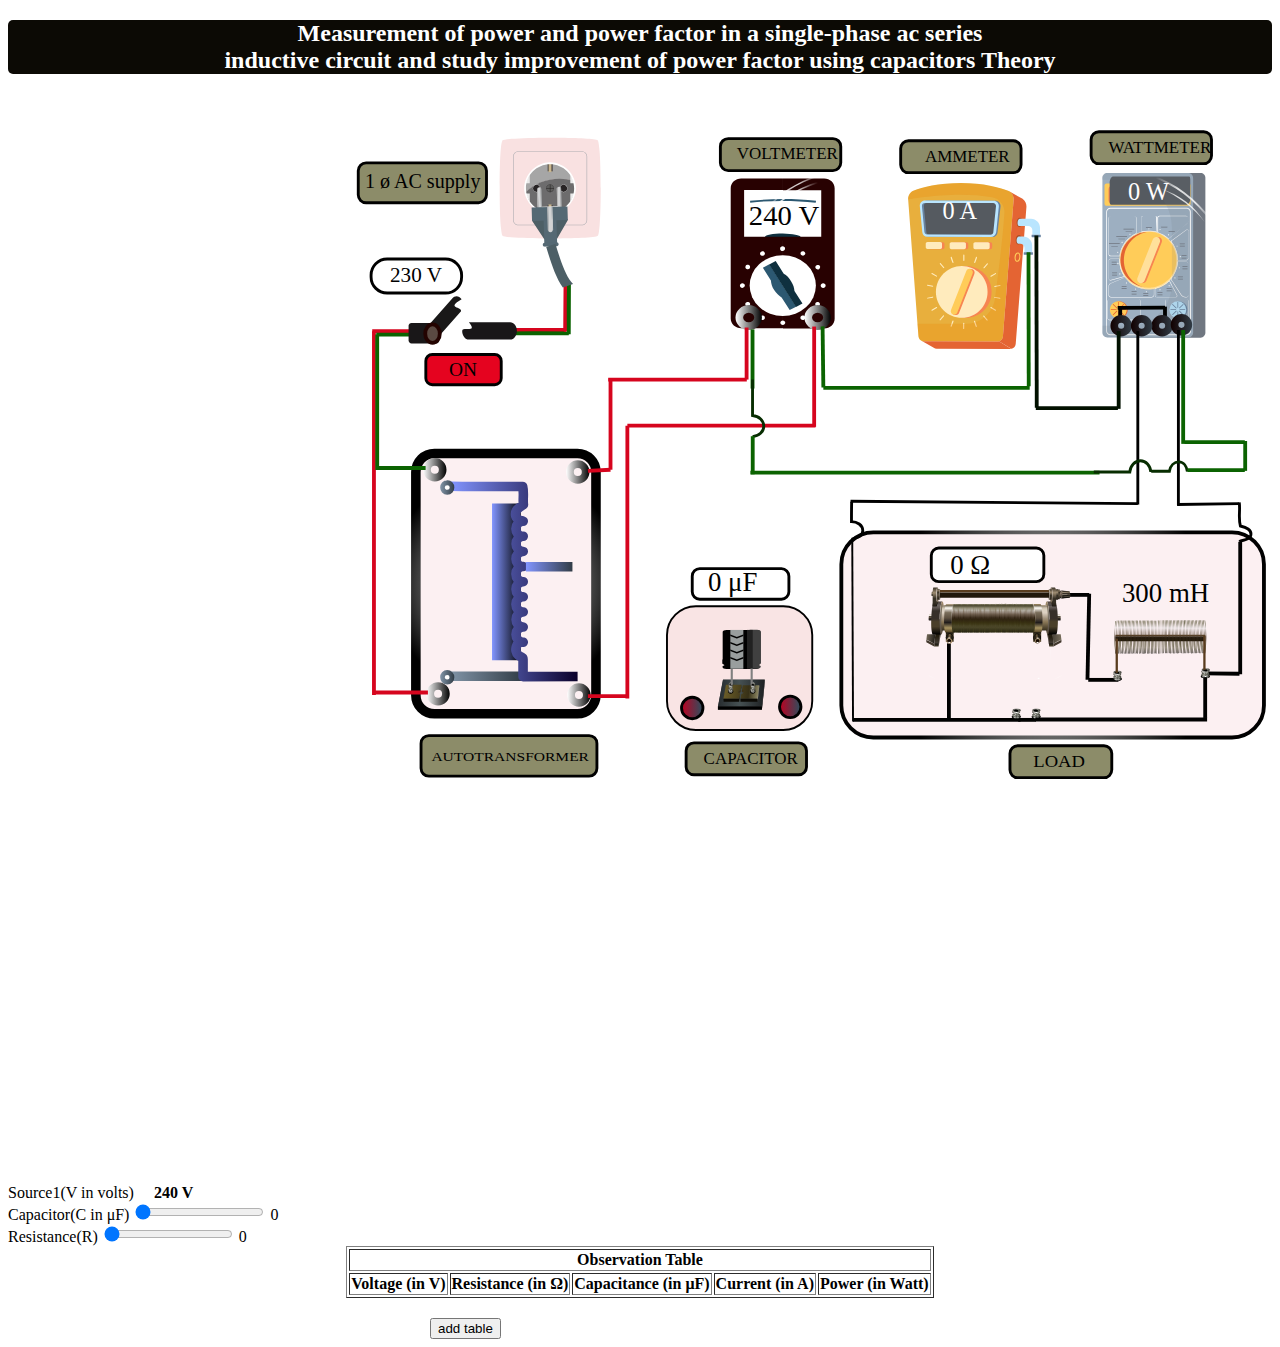
==== commit 4a94ba0e: "Update index.html" ====
--- a/experiment/simulation/index.html
+++ b/experiment/simulation/index.html
@@ -1,1145 +1,2332 @@
 <!DOCTYPE html>
 <html lang="en">
+
 <head>
-    <meta charset="UTF-8">
-    <meta http-equiv="X-UA-Compatible" content="IE=edge">
-    <meta name="viewport" content="width=device-width, initial-scale=1.0">
-    <title>Document</title>
-    <link rel="stylesheet" type="text/css" href="./css/main.css">
+	<meta charset="UTF-8">
+	<meta http-equiv="X-UA-Compatible" content="IE=edge">
+	<meta name="viewport" content="width=device-width, initial-scale=1.0">
+	<title>Document</title>
+	<link rel="stylesheet" type="text/css" href=".css//main.css">
 </head>
+
 <body>
-    <h2 style="text-align: center; background-color: #0C0A05; color: white; border-radius: 5px; padding: auto;">Measurement of power and power factor in a single-phase 
-        ac series <br>inductive circuit and study improvement of 
-        power factor using capacitors Theory
-        </h2>
-    <div class="contain">
-   <div class="container">
-    
-     
-       
-<!-- Generator: Adobe Illustrator 25.3.0, SVG Export Plug-In . SVG Version: 6.00 Build 0)  -->
-<svg version="1.1" id="Layer_1" xmlns="http://www.w3.org/2000/svg" xmlns:xlink="http://www.w3.org/1999/xlink" x="0px" y="0px"
-	 viewBox="0 0 780.4 597.6" style="enable-background:new 0 0 842.4 597.6;" xml:space="preserve">
-<style type="text/css">
-	.st0{fill:#222222;}
-	.st1{fill:url(#SVGID_1_);}
-	.st2{fill:#1F1B0C;}
-	.st3{fill:url(#SVGID_2_);}
-	.st4{fill:#3F3216;}
-	.st5{fill:#D9CBB7;}
-	.st6{fill:#0C0A05;}
-	.st7{fill:none;}
-	.st8{fill:url(#SVGID_3_);}
-	.st9{fill:url(#SVGID_4_);}
-	.st10{fill:url(#SVGID_5_);}
-	.st11{fill:url(#SVGID_6_);}
-	.st12{fill:url(#SVGID_7_);}
-	.st13{fill:url(#SVGID_8_);}
-	.st14{fill:url(#SVGID_9_);}
-	.st15{fill:url(#SVGID_10_);}
-	.st16{fill:url(#SVGID_11_);}
-	.st17{fill:url(#SVGID_12_);}
-	.st18{fill:url(#SVGID_13_);}
-	.st19{fill:none;stroke:#000000;stroke-width:0.1;stroke-linecap:round;stroke-linejoin:round;stroke-miterlimit:3;}
-	.st20{fill:url(#SVGID_14_);}
-	.st21{fill:url(#SVGID_15_);}
-	.st22{fill:url(#SVGID_16_);}
-	.st23{fill:url(#SVGID_17_);}
-	.st24{fill:url(#SVGID_18_);}
-	.st25{fill:url(#SVGID_19_);}
-	.st26{fill:url(#SVGID_20_);}
-	.st27{fill:url(#SVGID_21_);}
-	.st28{fill:url(#SVGID_22_);}
-	.st29{fill:url(#SVGID_23_);}
-	.st30{fill:url(#SVGID_24_);}
-	.st31{fill:#D8D7C3;}
-	.st32{fill:url(#SVGID_25_);}
-	.st33{fill:url(#SVGID_26_);}
-	.st34{fill:url(#SVGID_27_);}
-	.st35{fill:url(#SVGID_28_);}
-	.st36{fill:#707781;}
-	.st37{fill:none;stroke:#006837;stroke-width:1.5;stroke-miterlimit:10;}
-	.st38{fill:#9DAFC1;}
-	.st39{fill:#FFCC59;}
-	.st40{fill:#F78551;}
-	.st41{fill:#555A60;}
-	.st42{fill:#FFFFFF;}
-	.st43{fill:#E46433;}
-	.st44{fill:#FFE09B;}
-	.st45{fill:#6883A0;}
-	.st46{fill:#B9E5FE;}
-	.st47{opacity:0.15;fill:#707781;}
-	.st48{fill:none;stroke:#000000;stroke-width:2;stroke-miterlimit:10;}
-	.st49{fill:none;stroke:url(#SVGID_29_);stroke-width:4;stroke-miterlimit:10;}
-	.st50{fill:none;stroke:url(#SVGID_30_);stroke-width:4;stroke-miterlimit:10;}
-	.st51{fill:none;stroke:url(#SVGID_31_);stroke-width:4;stroke-miterlimit:10;}
-	.st52{fill:none;stroke:url(#SVGID_32_);stroke-width:4;stroke-miterlimit:10;}
-	.st53{fill:#FFFDFD;}
-	.st54{font-family:'MyriadPro-Regular';}
-	.st55{font-size:12.7409px;}
-	.st56{fill:#FCF0F2;stroke:url(#SVGID_33_);stroke-width:2;stroke-miterlimit:10;}
-	.st57{fill:url(#SVGID_34_);}
-	.st58{fill:url(#SVGID_35_);}
-	.st59{fill:url(#SVGID_36_);}
-	.st60{fill:url(#SVGID_37_);}
-	.st61{fill:url(#SVGID_38_);}
-	.st62{fill:url(#SVGID_39_);}
-	.st63{fill:url(#SVGID_40_);}
-	.st64{fill:url(#SVGID_41_);}
-	.st65{fill:#593C1E;}
-	.st66{fill:#21170B;}
-	.st67{fill:url(#SVGID_42_);}
-	.st68{fill:url(#SVGID_43_);}
-	.st69{fill:url(#SVGID_44_);}
-	.st70{fill:url(#SVGID_45_);}
-	.st71{fill:url(#SVGID_46_);}
-	.st72{fill:url(#SVGID_47_);}
-	.st73{fill:url(#SVGID_48_);}
-	.st74{fill:url(#SVGID_49_);}
-	.st75{fill:url(#SVGID_50_);}
-	.st76{fill:url(#SVGID_51_);}
-	.st77{fill:url(#SVGID_52_);}
-	.st78{fill:url(#SVGID_53_);}
-	.st79{fill:url(#SVGID_54_);}
-	.st80{fill:url(#SVGID_55_);}
-	.st81{fill:url(#SVGID_56_);}
-	.st82{fill:url(#SVGID_57_);}
-	.st83{fill:url(#SVGID_58_);}
-	.st84{fill:url(#SVGID_59_);}
-	.st85{fill:url(#SVGID_60_);}
-	.st86{fill:url(#SVGID_61_);}
-	.st87{fill:url(#SVGID_62_);}
-	.st88{fill:url(#SVGID_63_);}
-	.st89{fill:url(#SVGID_64_);}
-	.st90{fill:url(#SVGID_65_);}
-	.st91{fill:url(#SVGID_66_);}
-	.st92{fill:url(#SVGID_67_);}
-	.st93{fill:url(#SVGID_68_);}
-	.st94{fill:url(#SVGID_69_);}
-	.st95{fill:url(#SVGID_70_);}
-	.st96{fill:url(#SVGID_71_);}
-	.st97{fill:url(#SVGID_72_);}
-	.st98{fill:url(#SVGID_73_);}
-	.st99{fill:url(#SVGID_74_);}
-	.st100{fill:url(#SVGID_75_);}
-	.st101{fill:url(#SVGID_76_);}
-	.st102{fill:url(#SVGID_77_);}
-	.st103{fill:url(#SVGID_78_);}
-	.st104{fill:url(#SVGID_79_);}
-	.st105{fill:url(#SVGID_80_);}
-	.st106{fill:url(#SVGID_81_);}
-	.st107{fill:url(#SVGID_82_);}
-	.st108{fill:url(#SVGID_83_);}
-	.st109{fill:url(#SVGID_84_);}
-	.st110{fill:url(#SVGID_85_);}
-	.st111{fill:url(#SVGID_86_);}
-	.st112{stroke:#000000;stroke-miterlimit:10;}
-	.st113{stroke:#000000;stroke-width:2;stroke-miterlimit:10;}
-	.st114{fill:#E8AF3D;}
-	.st115{fill:#AA5027;}
-	.st116{fill:#FFEBBD;}
-	.st117{opacity:0.25;fill:#ED8203;}
-	.st118{fill:url(#SVGID_87_);}
-	.st119{fill:url(#SVGID_88_);}
-	.st120{fill:url(#SVGID_89_);}
-	.st121{fill:url(#SVGID_90_);}
-	.st122{fill:url(#SVGID_91_);}
-	.st123{fill-rule:evenodd;clip-rule:evenodd;fill:#F9E4E4;stroke:#000000;stroke-miterlimit:10;}
-	.st124{fill:url(#SVGID_94_);}
-	.st125{fill:url(#SVGID_95_);}
-	.st126{fill:url(#SVGID_96_);}
-	.st127{fill:url(#SVGID_97_);}
-	.st128{fill:url(#SVGID_98_);}
-	.st129{fill:url(#SVGID_99_);}
-	.st130{fill:url(#SVGID_100_);}
-	.st131{fill:url(#SVGID_101_);}
-	.st132{fill:url(#SVGID_102_);}
-	.st133{fill:url(#SVGID_103_);}
-	.st134{fill:url(#SVGID_104_);}
-	.st135{fill:url(#SVGID_105_);}
-	.st136{fill:url(#SVGID_106_);}
-	.st137{fill:url(#SVGID_107_);}
-	.st138{fill:url(#SVGID_108_);}
-	.st139{fill:url(#SVGID_109_);}
-	.st140{fill:url(#SVGID_110_);}
-	.st141{fill:url(#SVGID_111_);}
-	.st142{fill:url(#SVGID_112_);}
-	.st143{fill:url(#SVGID_113_);}
-	.st144{fill:url(#SVGID_114_);}
-	.st145{fill:url(#SVGID_115_);}
-	.st146{fill:url(#SVGID_116_);}
-	.st147{fill:url(#SVGID_117_);}
-	.st148{fill-rule:evenodd;clip-rule:evenodd;}
-	.st149{fill-rule:evenodd;clip-rule:evenodd;fill:#404040;}
-	.st150{fill-rule:evenodd;clip-rule:evenodd;fill:#212121;}
-	.st151{fill-rule:evenodd;clip-rule:evenodd;fill:#999E9E;}
-	.st152{fill-rule:evenodd;clip-rule:evenodd;stroke:#000000;stroke-width:3.600000e-02;stroke-miterlimit:10;}
-	.st153{fill-rule:evenodd;clip-rule:evenodd;fill:#808080;}
-	.st154{fill:#FCF0F2;stroke:url(#SVGID_118_);stroke-width:5.0045;stroke-linejoin:round;stroke-miterlimit:11.3386;}
-	.st155{fill:#FFFFFF;stroke:url(#path5803_1_);stroke-width:15.0135;stroke-linejoin:round;stroke-miterlimit:11.3386;}
-	.st156{fill:none;stroke:url(#SVGID_119_);stroke-width:5.0045;stroke-linejoin:round;stroke-miterlimit:11.3386;}
-	.st157{fill:none;stroke:url(#SVGID_120_);stroke-width:5.0045;stroke-linejoin:round;stroke-miterlimit:11.3386;}
-	.st158{fill:none;stroke:url(#SVGID_121_);stroke-width:5.0045;stroke-linejoin:round;stroke-miterlimit:11.3386;}
-	.st159{fill:#FFFFFF;stroke:url(#circle5820_1_);stroke-width:5.0045;stroke-linejoin:round;stroke-miterlimit:11.3386;}
-	.st160{fill-rule:evenodd;clip-rule:evenodd;fill:#0000FF;stroke:#0000FF;stroke-width:2.8346;stroke-miterlimit:11.3386;}
-	.st161{fill-rule:evenodd;clip-rule:evenodd;fill:#FF0000;stroke:#FF0000;stroke-width:2.8346;stroke-miterlimit:11.3386;}
-	.st162{fill:none;stroke:url(#SVGID_122_);stroke-width:4;stroke-miterlimit:10;}
-	.st163{fill:none;stroke:url(#SVGID_123_);stroke-width:4;stroke-miterlimit:10;}
-	.st164{fill:none;stroke:url(#SVGID_124_);stroke-width:4;stroke-miterlimit:10;}
-	.st165{fill:none;stroke:url(#SVGID_125_);stroke-width:4;stroke-miterlimit:10;}
-	.st166{fill:#0F303F;}
-	.st167{fill:#280101;}
-	.st168{fill:#2C5871;}
-	.st169{font-size:14.2687px;}
-	.st170{fill:url(#SVGID_126_);}
-	.st171{fill:url(#SVGID_127_);}
-	.st172{fill:none;stroke:url(#SVGID_128_);stroke-width:4;stroke-miterlimit:10;}
-	.st173{fill:none;stroke:url(#SVGID_129_);stroke-width:4;stroke-miterlimit:10;}
-	.st174{font-size:12.6877px;}
-	.st175{fill:none;stroke:#000000;stroke-width:1.5;stroke-miterlimit:10;}
-	.st176{fill:url(#SVGID_130_);stroke:#D6051E;stroke-width:2;stroke-miterlimit:10;}
-	.st177{fill:url(#SVGID_131_);stroke:#D6051E;stroke-width:2;stroke-miterlimit:10;}
-	.st178{fill:url(#SVGID_132_);stroke:#D6051E;stroke-width:2;stroke-miterlimit:10;}
-	.st179{fill:url(#SVGID_133_);stroke:#D6051E;stroke-width:2;stroke-miterlimit:10;}
-	.st180{fill:url(#SVGID_134_);stroke:#D6051E;stroke-width:2;stroke-miterlimit:10;}
-	.st181{fill:url(#SVGID_135_);stroke:#D6051E;stroke-width:2;stroke-miterlimit:10;}
-	.st182{fill:url(#SVGID_136_);stroke:#0B6301;stroke-width:2;stroke-miterlimit:10;}
-	.st183{fill:none;stroke:#072D01;stroke-width:1.5;stroke-miterlimit:10;}
-	.st184{fill:url(#SVGID_137_);stroke:#0B6301;stroke-width:2;stroke-miterlimit:10;}
-	.st185{fill:url(#SVGID_138_);stroke:#0B6301;stroke-width:2;stroke-miterlimit:10;}
-	.st186{fill:url(#SVGID_139_);stroke:#0B6301;stroke-width:2;stroke-miterlimit:10;}
-	.st187{fill:url(#SVGID_140_);stroke:#0B6301;stroke-width:2;stroke-miterlimit:10;}
-	.st188{fill:url(#SVGID_141_);stroke:#0B6301;stroke-width:2;stroke-miterlimit:10;}
-	.st189{fill:url(#SVGID_142_);stroke:#0B6301;stroke-width:2;stroke-miterlimit:10;}
-	.st190{fill:url(#SVGID_143_);stroke:#0B6301;stroke-width:2;stroke-miterlimit:10;}
-	.st191{fill:url(#SVGID_144_);stroke:#0B6301;stroke-width:2;stroke-miterlimit:10;}
-	.st192{fill:url(#SVGID_145_);stroke:#0B6301;stroke-width:2;stroke-miterlimit:10;}
-	.st193{fill:#2E000B;stroke:#021100;stroke-width:2;stroke-miterlimit:10;}
-	.st194{fill:#8C8C69;stroke:#000000;stroke-width:1.5;stroke-miterlimit:10;}
-	.st195{font-size:8.5322px;}
-	.st196{fill:url(#SVGID_146_);stroke:#000000;stroke-width:1.5;stroke-miterlimit:10;}
-	.st197{fill:url(#SVGID_147_);stroke:#000000;stroke-width:1.5;stroke-miterlimit:10;}
-	.st198{font-size:6.7775px;}
-	.st199{fill:#FFFFFF;stroke:#000000;stroke-width:1.5;stroke-miterlimit:10;}
-	.st200{font-size:11.0573px;}
-	.st201{font-size:14.0265px;}
-	.st202{fill:url(#SVGID_148_);stroke:#D6051E;stroke-width:2;stroke-miterlimit:10;}
-	.st203{fill:url(#SVGID_149_);stroke:#D6051E;stroke-width:2;stroke-miterlimit:10;}
-	.st204{fill:url(#SVGID_150_);stroke:#0B6301;stroke-width:2;stroke-miterlimit:10;}
-	.st205{fill:url(#SVGID_151_);stroke:#0B6301;stroke-width:2;stroke-miterlimit:10;}
-	.st206{fill:#F9E1E1;}
-	.st207{fill:#A6A6A6;}
-	.st208{fill:#6D6C6D;}
-	.st209{fill:#ABABB0;}
-	.st210{fill:#282425;}
-	.st211{fill:#5E5E5D;}
-	.st212{fill:#C9B68E;}
-	.st213{fill:#EAEAEA;}
-	.st214{fill:#DFDFDF;}
-	.st215{fill:#ADB0B2;}
-	.st216{fill:#D2D3D4;}
-	.st217{fill:#4D5F66;}
-	.st218{fill:#556974;}
-	.st219{fill:url(#SVGID_152_);stroke:#D6051E;stroke-width:2;stroke-miterlimit:10;}
-	.st220{fill:url(#SVGID_153_);stroke:#D6051E;stroke-width:2;stroke-miterlimit:10;}
-	.st221{fill:url(#SVGID_154_);stroke:#D6051E;stroke-width:2;stroke-miterlimit:10;}
-	.st222{fill:url(#SVGID_155_);stroke:#0B6301;stroke-width:2;stroke-miterlimit:10;}
-	.st223{fill:url(#SVGID_156_);stroke:#D6051E;stroke-width:2;stroke-miterlimit:10;}
-	.st224{fill:url(#SVGID_157_);stroke:#0B6301;stroke-width:2;stroke-miterlimit:10;}
-	.st225{fill:url(#SVGID_158_);stroke:#D6051E;stroke-width:2;stroke-miterlimit:10;}
-	.st226{fill:url(#SVGID_159_);stroke:#0B6301;stroke-width:2;stroke-miterlimit:10;}
-	.st227{fill:#191718;}
-	.st228{fill:#191818;}
-	.st229{fill:#5A4A42;stroke:#230300;stroke-width:2;stroke-miterlimit:10;}
-	.st230{fill:url(#SVGID_160_);}
-	.st231{fill:#6D593D;}
-	.st232{fill:#2C2318;}
-	.st233{fill:url(#SVGID_161_);}
-	.st234{fill:#695C49;}
-	.st235{fill:url(#SVGID_162_);}
-	.st236{fill:url(#SVGID_163_);}
-	.st237{fill:url(#SVGID_164_);}
-	.st238{fill:#42382D;}
-	.st239{fill:url(#SVGID_165_);}
-	.st240{fill:#231D0F;}
-	.st241{fill:#1E160D;}
-	.st242{fill:url(#SVGID_166_);}
-	.st243{fill:url(#SVGID_167_);}
-	.st244{fill:url(#SVGID_168_);}
-	.st245{fill:url(#SVGID_169_);}
-	.st246{fill:url(#SVGID_170_);}
-	.st247{fill:url(#SVGID_171_);}
-	.st248{fill:url(#SVGID_172_);}
-	.st249{fill:url(#SVGID_173_);}
-	.st250{fill:url(#SVGID_174_);}
-	.st251{fill:url(#SVGID_175_);}
-	.st252{fill:#150900;}
-	.st253{fill:url(#SVGID_176_);}
-	.st254{fill:url(#SVGID_177_);}
-	.st255{fill:url(#SVGID_178_);}
-	.st256{fill:#AB926D;}
-	.st257{fill:url(#SVGID_179_);}
-	.st258{fill:url(#SVGID_180_);}
-	.st259{fill:url(#SVGID_181_);}
-	.st260{fill:#5F5343;}
-	.st261{fill:url(#SVGID_182_);}
-	.st262{fill:url(#SVGID_183_);}
-	.st263{fill:#FFFFFF;fill-opacity:0.3922;}
-	.st264{fill:#776955;}
-	.st265{fill:url(#SVGID_184_);}
-	.st266{fill:url(#SVGID_185_);}
-	.st267{fill:url(#SVGID_186_);}
-	.st268{fill:#7C6D58;}
-	.st269{fill:url(#SVGID_187_);}
-	.st270{fill:url(#SVGID_188_);}
-	.st271{fill:url(#SVGID_189_);}
-	.st272{fill:url(#SVGID_190_);}
-	.st273{fill:url(#SVGID_191_);}
-	.st274{fill:url(#SVGID_192_);}
-	.st275{fill:#FFFFFF;fill-opacity:0.3569;}
-	.st276{fill:url(#SVGID_193_);}
-	.st277{fill:url(#SVGID_194_);}
-	.st278{fill:url(#SVGID_195_);}
-	.st279{fill:url(#SVGID_196_);}
-	.st280{fill:url(#SVGID_197_);}
-	.st281{fill:url(#SVGID_198_);}
-	.st282{fill:url(#SVGID_199_);}
-	.st283{fill:url(#SVGID_200_);}
-	.st284{fill:url(#SVGID_201_);}
-	.st285{fill:url(#SVGID_202_);}
-	.st286{fill:url(#SVGID_203_);}
-	.st287{fill:url(#SVGID_204_);}
-	.st288{fill:url(#SVGID_205_);}
-	.st289{fill:url(#SVGID_206_);}
-	.st290{fill:url(#SVGID_207_);}
-	.st291{fill:url(#SVGID_208_);}
-	.st292{fill:#E5031F;stroke:#000000;stroke-width:1.5;stroke-miterlimit:10;}
-	.st293{font-size:10.1369px;}
-	.st294{font-size:10.4996px;}
-</style>
-<symbol  id="key_1_" viewBox="-268.8 -95.7 537.6 191.3">
-	<g id="Layer_4_2_">
-	</g>
-	<g id="Layer_3_3_">
-	</g>
-	<g id="Layer_2_3_">
-	</g>
-	<g id="Layer_5_2_">
-	</g>
-	<g id="Layer_1_5_">
-		<g>
-			<g>
-				<polygon class="st0" points="233.9,-72.4 268.2,95.7 268.8,80 234.5,-95.7 234.2,-73.6 				"/>
-				<polygon points="-267.9,-73.6 233.9,-73.6 234.2,-73.6 234.5,-95.7 -268.5,-95.7 -268.8,-73.6 				"/>
-				
-					<linearGradient id="SVGID_1_" gradientUnits="userSpaceOnUse" x1="-587.7498" y1="-84.65" x2="50.4502" y2="-84.65" gradientTransform="matrix(1 0 0 1 268.82 95.67)">
-					<stop  offset="0" style="stop-color:#202427;stop-opacity:0.9725"/>
-					<stop  offset="0.4627" style="stop-color:#465153"/>
-					<stop  offset="1" style="stop-color:#17181A"/>
-				</linearGradient>
-				<polygon class="st1" points="233.9,-73.6 -267.9,-73.6 -210.5,95.7 268.2,95.7 233.9,-72.4 				"/>
-			</g>
-			<g>
-				<g>
-					<path class="st2" d="M-7.4,31.6L2.1,62h0.5V46.8l-10-31.6v0.9V31.6z M-25.8-27L-15.4,6v-16.1l-10.6-33.6V-28L-25.8-27z"/>
-					
-						<linearGradient id="SVGID_2_" gradientUnits="userSpaceOnUse" x1="-30.5218" y1="-103.3603" x2="-449.2208" y2="-59.0539" gradientTransform="matrix(1 0 0 1 268.82 95.67)">
-						<stop  offset="0" style="stop-color:#AEA982;stop-opacity:0.9725"/>
-						<stop  offset="0.3686" style="stop-color:#373016;stop-opacity:0.9804"/>
-						<stop  offset="1" style="stop-color:#685A27"/>
-					</linearGradient>
-					<path class="st3" d="M2.2,62l-9.5-30.4l-0.4-1.3c-2.7-0.1-5.2-0.4-7.7-0.9c-2.9-0.5-5.6-1.2-8.1-2.2c-0.4-0.1-0.8-0.3-1.2-0.5
+	<h2 style="text-align: center; background-color: #0C0A05; color: white; border-radius: 5px; padding: auto;">
+		Measurement of power and power factor in a single-phase
+		ac series <br>inductive circuit and study improvement of
+		power factor using capacitors Theory
+	</h2>
+	<div class="contain">
+		<div class="container">
+
+
+			<!-- Generator: Adobe Illustrator 25.3.0, SVG Export Plug-In . SVG Version: 6.00 Build 0)  -->
+			<svg version="1.1" id="Layer_1" xmlns="http://www.w3.org/2000/svg"
+				xmlns:xlink="http://www.w3.org/1999/xlink" x="0px" y="0px" viewBox="0 0 660.4 567.6"
+				style="enable-background:new 0 0 842.4 597.6;" xml:space="preserve">
+				<style type="text/css">
+					.st0 {
+						fill: #222222;
+					}
+
+					.st1 {
+						fill: url(#SVGID_1_);
+					}
+
+					.st2 {
+						fill: #1F1B0C;
+					}
+
+					.st3 {
+						fill: url(#SVGID_2_);
+					}
+
+					.st4 {
+						fill: #3F3216;
+					}
+
+					.st5 {
+						fill: #D9CBB7;
+					}
+
+					.st6 {
+						fill: #0C0A05;
+					}
+
+					.st7 {
+						fill: none;
+					}
+
+					.st8 {
+						fill: url(#SVGID_3_);
+					}
+
+					.st9 {
+						fill: url(#SVGID_4_);
+					}
+
+					.st10 {
+						fill: url(#SVGID_5_);
+					}
+
+					.st11 {
+						fill: url(#SVGID_6_);
+					}
+
+					.st12 {
+						fill: url(#SVGID_7_);
+					}
+
+					.st13 {
+						fill: url(#SVGID_8_);
+					}
+
+					.st14 {
+						fill: url(#SVGID_9_);
+					}
+
+					.st15 {
+						fill: url(#SVGID_10_);
+					}
+
+					.st16 {
+						fill: url(#SVGID_11_);
+					}
+
+					.st17 {
+						fill: url(#SVGID_12_);
+					}
+
+					.st18 {
+						fill: url(#SVGID_13_);
+					}
+
+					.st19 {
+						fill: none;
+						stroke: #000000;
+						stroke-width: 0.1;
+						stroke-linecap: round;
+						stroke-linejoin: round;
+						stroke-miterlimit: 3;
+					}
+
+					.st20 {
+						fill: url(#SVGID_14_);
+					}
+
+					.st21 {
+						fill: url(#SVGID_15_);
+					}
+
+					.st22 {
+						fill: url(#SVGID_16_);
+					}
+
+					.st23 {
+						fill: url(#SVGID_17_);
+					}
+
+					.st24 {
+						fill: url(#SVGID_18_);
+					}
+
+					.st25 {
+						fill: url(#SVGID_19_);
+					}
+
+					.st26 {
+						fill: url(#SVGID_20_);
+					}
+
+					.st27 {
+						fill: url(#SVGID_21_);
+					}
+
+					.st28 {
+						fill: url(#SVGID_22_);
+					}
+
+					.st29 {
+						fill: url(#SVGID_23_);
+					}
+
+					.st30 {
+						fill: url(#SVGID_24_);
+					}
+
+					.st31 {
+						fill: #D8D7C3;
+					}
+
+					.st32 {
+						fill: url(#SVGID_25_);
+					}
+
+					.st33 {
+						fill: url(#SVGID_26_);
+					}
+
+					.st34 {
+						fill: url(#SVGID_27_);
+					}
+
+					.st35 {
+						fill: url(#SVGID_28_);
+					}
+
+					.st36 {
+						fill: #707781;
+					}
+
+					.st37 {
+						fill: none;
+						stroke: #006837;
+						stroke-width: 1.5;
+						stroke-miterlimit: 10;
+					}
+
+					.st38 {
+						fill: #9DAFC1;
+					}
+
+					.st39 {
+						fill: #FFCC59;
+					}
+
+					.st40 {
+						fill: #F78551;
+					}
+
+					.st41 {
+						fill: #555A60;
+					}
+
+					.st42 {
+						fill: #FFFFFF;
+					}
+
+					.st43 {
+						fill: #E46433;
+					}
+
+					.st44 {
+						fill: #FFE09B;
+					}
+
+					.st45 {
+						fill: #6883A0;
+					}
+
+					.st46 {
+						fill: #B9E5FE;
+					}
+
+					.st47 {
+						opacity: 0.15;
+						fill: #707781;
+					}
+
+					.st48 {
+						fill: none;
+						stroke: #000000;
+						stroke-width: 2;
+						stroke-miterlimit: 10;
+					}
+
+					.st49 {
+						fill: none;
+						stroke: url(#SVGID_29_);
+						stroke-width: 4;
+						stroke-miterlimit: 10;
+					}
+
+					.st50 {
+						fill: none;
+						stroke: url(#SVGID_30_);
+						stroke-width: 4;
+						stroke-miterlimit: 10;
+					}
+
+					.st51 {
+						fill: none;
+						stroke: url(#SVGID_31_);
+						stroke-width: 4;
+						stroke-miterlimit: 10;
+					}
+
+					.st52 {
+						fill: none;
+						stroke: url(#SVGID_32_);
+						stroke-width: 4;
+						stroke-miterlimit: 10;
+					}
+
+					.st53 {
+						fill: #FFFDFD;
+					}
+
+					.st54 {
+						font-family: 'MyriadPro-Regular';
+					}
+
+					.st55 {
+						font-size: 12.7409px;
+					}
+
+					.st56 {
+						fill: #FCF0F2;
+						stroke: url(#SVGID_33_);
+						stroke-width: 2;
+						stroke-miterlimit: 10;
+					}
+
+					.st57 {
+						fill: url(#SVGID_34_);
+					}
+
+					.st58 {
+						fill: url(#SVGID_35_);
+					}
+
+					.st59 {
+						fill: url(#SVGID_36_);
+					}
+
+					.st60 {
+						fill: url(#SVGID_37_);
+					}
+
+					.st61 {
+						fill: url(#SVGID_38_);
+					}
+
+					.st62 {
+						fill: url(#SVGID_39_);
+					}
+
+					.st63 {
+						fill: url(#SVGID_40_);
+					}
+
+					.st64 {
+						fill: url(#SVGID_41_);
+					}
+
+					.st65 {
+						fill: #593C1E;
+					}
+
+					.st66 {
+						fill: #21170B;
+					}
+
+					.st67 {
+						fill: url(#SVGID_42_);
+					}
+
+					.st68 {
+						fill: url(#SVGID_43_);
+					}
+
+					.st69 {
+						fill: url(#SVGID_44_);
+					}
+
+					.st70 {
+						fill: url(#SVGID_45_);
+					}
+
+					.st71 {
+						fill: url(#SVGID_46_);
+					}
+
+					.st72 {
+						fill: url(#SVGID_47_);
+					}
+
+					.st73 {
+						fill: url(#SVGID_48_);
+					}
+
+					.st74 {
+						fill: url(#SVGID_49_);
+					}
+
+					.st75 {
+						fill: url(#SVGID_50_);
+					}
+
+					.st76 {
+						fill: url(#SVGID_51_);
+					}
+
+					.st77 {
+						fill: url(#SVGID_52_);
+					}
+
+					.st78 {
+						fill: url(#SVGID_53_);
+					}
+
+					.st79 {
+						fill: url(#SVGID_54_);
+					}
+
+					.st80 {
+						fill: url(#SVGID_55_);
+					}
+
+					.st81 {
+						fill: url(#SVGID_56_);
+					}
+
+					.st82 {
+						fill: url(#SVGID_57_);
+					}
+
+					.st83 {
+						fill: url(#SVGID_58_);
+					}
+
+					.st84 {
+						fill: url(#SVGID_59_);
+					}
+
+					.st85 {
+						fill: url(#SVGID_60_);
+					}
+
+					.st86 {
+						fill: url(#SVGID_61_);
+					}
+
+					.st87 {
+						fill: url(#SVGID_62_);
+					}
+
+					.st88 {
+						fill: url(#SVGID_63_);
+					}
+
+					.st89 {
+						fill: url(#SVGID_64_);
+					}
+
+					.st90 {
+						fill: url(#SVGID_65_);
+					}
+
+					.st91 {
+						fill: url(#SVGID_66_);
+					}
+
+					.st92 {
+						fill: url(#SVGID_67_);
+					}
+
+					.st93 {
+						fill: url(#SVGID_68_);
+					}
+
+					.st94 {
+						fill: url(#SVGID_69_);
+					}
+
+					.st95 {
+						fill: url(#SVGID_70_);
+					}
+
+					.st96 {
+						fill: url(#SVGID_71_);
+					}
+
+					.st97 {
+						fill: url(#SVGID_72_);
+					}
+
+					.st98 {
+						fill: url(#SVGID_73_);
+					}
+
+					.st99 {
+						fill: url(#SVGID_74_);
+					}
+
+					.st100 {
+						fill: url(#SVGID_75_);
+					}
+
+					.st101 {
+						fill: url(#SVGID_76_);
+					}
+
+					.st102 {
+						fill: url(#SVGID_77_);
+					}
+
+					.st103 {
+						fill: url(#SVGID_78_);
+					}
+
+					.st104 {
+						fill: url(#SVGID_79_);
+					}
+
+					.st105 {
+						fill: url(#SVGID_80_);
+					}
+
+					.st106 {
+						fill: url(#SVGID_81_);
+					}
+
+					.st107 {
+						fill: url(#SVGID_82_);
+					}
+
+					.st108 {
+						fill: url(#SVGID_83_);
+					}
+
+					.st109 {
+						fill: url(#SVGID_84_);
+					}
+
+					.st110 {
+						fill: url(#SVGID_85_);
+					}
+
+					.st111 {
+						fill: url(#SVGID_86_);
+					}
+
+					.st112 {
+						stroke: #000000;
+						stroke-miterlimit: 10;
+					}
+
+					.st113 {
+						stroke: #000000;
+						stroke-width: 2;
+						stroke-miterlimit: 10;
+					}
+
+					.st114 {
+						fill: #E8AF3D;
+					}
+
+					.st115 {
+						fill: #AA5027;
+					}
+
+					.st116 {
+						fill: #FFEBBD;
+					}
+
+					.st117 {
+						opacity: 0.25;
+						fill: #ED8203;
+					}
+
+					.st118 {
+						fill: url(#SVGID_87_);
+					}
+
+					.st119 {
+						fill: url(#SVGID_88_);
+					}
+
+					.st120 {
+						fill: url(#SVGID_89_);
+					}
+
+					.st121 {
+						fill: url(#SVGID_90_);
+					}
+
+					.st122 {
+						fill: url(#SVGID_91_);
+					}
+
+					.st123 {
+						fill-rule: evenodd;
+						clip-rule: evenodd;
+						fill: #F9E4E4;
+						stroke: #000000;
+						stroke-miterlimit: 10;
+					}
+
+					.st124 {
+						fill: url(#SVGID_94_);
+					}
+
+					.st125 {
+						fill: url(#SVGID_95_);
+					}
+
+					.st126 {
+						fill: url(#SVGID_96_);
+					}
+
+					.st127 {
+						fill: url(#SVGID_97_);
+					}
+
+					.st128 {
+						fill: url(#SVGID_98_);
+					}
+
+					.st129 {
+						fill: url(#SVGID_99_);
+					}
+
+					.st130 {
+						fill: url(#SVGID_100_);
+					}
+
+					.st131 {
+						fill: url(#SVGID_101_);
+					}
+
+					.st132 {
+						fill: url(#SVGID_102_);
+					}
+
+					.st133 {
+						fill: url(#SVGID_103_);
+					}
+
+					.st134 {
+						fill: url(#SVGID_104_);
+					}
+
+					.st135 {
+						fill: url(#SVGID_105_);
+					}
+
+					.st136 {
+						fill: url(#SVGID_106_);
+					}
+
+					.st137 {
+						fill: url(#SVGID_107_);
+					}
+
+					.st138 {
+						fill: url(#SVGID_108_);
+					}
+
+					.st139 {
+						fill: url(#SVGID_109_);
+					}
+
+					.st140 {
+						fill: url(#SVGID_110_);
+					}
+
+					.st141 {
+						fill: url(#SVGID_111_);
+					}
+
+					.st142 {
+						fill: url(#SVGID_112_);
+					}
+
+					.st143 {
+						fill: url(#SVGID_113_);
+					}
+
+					.st144 {
+						fill: url(#SVGID_114_);
+					}
+
+					.st145 {
+						fill: url(#SVGID_115_);
+					}
+
+					.st146 {
+						fill: url(#SVGID_116_);
+					}
+
+					.st147 {
+						fill: url(#SVGID_117_);
+					}
+
+					.st148 {
+						fill-rule: evenodd;
+						clip-rule: evenodd;
+					}
+
+					.st149 {
+						fill-rule: evenodd;
+						clip-rule: evenodd;
+						fill: #404040;
+					}
+
+					.st150 {
+						fill-rule: evenodd;
+						clip-rule: evenodd;
+						fill: #212121;
+					}
+
+					.st151 {
+						fill-rule: evenodd;
+						clip-rule: evenodd;
+						fill: #999E9E;
+					}
+
+					.st152 {
+						fill-rule: evenodd;
+						clip-rule: evenodd;
+						stroke: #000000;
+						stroke-width: 3.600000e-02;
+						stroke-miterlimit: 10;
+					}
+
+					.st153 {
+						fill-rule: evenodd;
+						clip-rule: evenodd;
+						fill: #808080;
+					}
+
+					.st154 {
+						fill: #FCF0F2;
+						stroke: url(#SVGID_118_);
+						stroke-width: 5.0045;
+						stroke-linejoin: round;
+						stroke-miterlimit: 11.3386;
+					}
+
+					.st155 {
+						fill: #FFFFFF;
+						stroke: url(#path5803_1_);
+						stroke-width: 15.0135;
+						stroke-linejoin: round;
+						stroke-miterlimit: 11.3386;
+					}
+
+					.st156 {
+						fill: none;
+						stroke: url(#SVGID_119_);
+						stroke-width: 5.0045;
+						stroke-linejoin: round;
+						stroke-miterlimit: 11.3386;
+					}
+
+					.st157 {
+						fill: none;
+						stroke: url(#SVGID_120_);
+						stroke-width: 5.0045;
+						stroke-linejoin: round;
+						stroke-miterlimit: 11.3386;
+					}
+
+					.st158 {
+						fill: none;
+						stroke: url(#SVGID_121_);
+						stroke-width: 5.0045;
+						stroke-linejoin: round;
+						stroke-miterlimit: 11.3386;
+					}
+
+					.st159 {
+						fill: #FFFFFF;
+						stroke: url(#circle5820_1_);
+						stroke-width: 5.0045;
+						stroke-linejoin: round;
+						stroke-miterlimit: 11.3386;
+					}
+
+					.st160 {
+						fill-rule: evenodd;
+						clip-rule: evenodd;
+						fill: #0000FF;
+						stroke: #0000FF;
+						stroke-width: 2.8346;
+						stroke-miterlimit: 11.3386;
+					}
+
+					.st161 {
+						fill-rule: evenodd;
+						clip-rule: evenodd;
+						fill: #FF0000;
+						stroke: #FF0000;
+						stroke-width: 2.8346;
+						stroke-miterlimit: 11.3386;
+					}
+
+					.st162 {
+						fill: none;
+						stroke: url(#SVGID_122_);
+						stroke-width: 4;
+						stroke-miterlimit: 10;
+					}
+
+					.st163 {
+						fill: none;
+						stroke: url(#SVGID_123_);
+						stroke-width: 4;
+						stroke-miterlimit: 10;
+					}
+
+					.st164 {
+						fill: none;
+						stroke: url(#SVGID_124_);
+						stroke-width: 4;
+						stroke-miterlimit: 10;
+					}
+
+					.st165 {
+						fill: none;
+						stroke: url(#SVGID_125_);
+						stroke-width: 4;
+						stroke-miterlimit: 10;
+					}
+
+					.st166 {
+						fill: #0F303F;
+					}
+
+					.st167 {
+						fill: #280101;
+					}
+
+					.st168 {
+						fill: #2C5871;
+					}
+
+					.st169 {
+						font-size: 14.2687px;
+					}
+
+					.st170 {
+						fill: url(#SVGID_126_);
+					}
+
+					.st171 {
+						fill: url(#SVGID_127_);
+					}
+
+					.st172 {
+						fill: none;
+						stroke: url(#SVGID_128_);
+						stroke-width: 4;
+						stroke-miterlimit: 10;
+					}
+
+					.st173 {
+						fill: none;
+						stroke: url(#SVGID_129_);
+						stroke-width: 4;
+						stroke-miterlimit: 10;
+					}
+
+					.st174 {
+						font-size: 12.6877px;
+					}
+
+					.st175 {
+						fill: none;
+						stroke: #000000;
+						stroke-width: 1.5;
+						stroke-miterlimit: 10;
+					}
+
+					.st176 {
+						fill: url(#SVGID_130_);
+						stroke: #D6051E;
+						stroke-width: 2;
+						stroke-miterlimit: 10;
+					}
+
+					.st177 {
+						fill: url(#SVGID_131_);
+						stroke: #D6051E;
+						stroke-width: 2;
+						stroke-miterlimit: 10;
+					}
+
+					.st178 {
+						fill: url(#SVGID_132_);
+						stroke: #D6051E;
+						stroke-width: 2;
+						stroke-miterlimit: 10;
+					}
+
+					.st179 {
+						fill: url(#SVGID_133_);
+						stroke: #D6051E;
+						stroke-width: 2;
+						stroke-miterlimit: 10;
+					}
+
+					.st180 {
+						fill: url(#SVGID_134_);
+						stroke: #D6051E;
+						stroke-width: 2;
+						stroke-miterlimit: 10;
+					}
+
+					.st181 {
+						fill: url(#SVGID_135_);
+						stroke: #D6051E;
+						stroke-width: 2;
+						stroke-miterlimit: 10;
+					}
+
+					.st182 {
+						fill: url(#SVGID_136_);
+						stroke: #0B6301;
+						stroke-width: 2;
+						stroke-miterlimit: 10;
+					}
+
+					.st183 {
+						fill: none;
+						stroke: #072D01;
+						stroke-width: 1.5;
+						stroke-miterlimit: 10;
+					}
+
+					.st184 {
+						fill: url(#SVGID_137_);
+						stroke: #0B6301;
+						stroke-width: 2;
+						stroke-miterlimit: 10;
+					}
+
+					.st185 {
+						fill: url(#SVGID_138_);
+						stroke: #0B6301;
+						stroke-width: 2;
+						stroke-miterlimit: 10;
+					}
+
+					.st186 {
+						fill: url(#SVGID_139_);
+						stroke: #0B6301;
+						stroke-width: 2;
+						stroke-miterlimit: 10;
+					}
+
+					.st187 {
+						fill: url(#SVGID_140_);
+						stroke: #0B6301;
+						stroke-width: 2;
+						stroke-miterlimit: 10;
+					}
+
+					.st188 {
+						fill: url(#SVGID_141_);
+						stroke: #0B6301;
+						stroke-width: 2;
+						stroke-miterlimit: 10;
+					}
+
+					.st189 {
+						fill: url(#SVGID_142_);
+						stroke: #0B6301;
+						stroke-width: 2;
+						stroke-miterlimit: 10;
+					}
+
+					.st190 {
+						fill: url(#SVGID_143_);
+						stroke: #0B6301;
+						stroke-width: 2;
+						stroke-miterlimit: 10;
+					}
+
+					.st191 {
+						fill: url(#SVGID_144_);
+						stroke: #0B6301;
+						stroke-width: 2;
+						stroke-miterlimit: 10;
+					}
+
+					.st192 {
+						fill: url(#SVGID_145_);
+						stroke: #0B6301;
+						stroke-width: 2;
+						stroke-miterlimit: 10;
+					}
+
+					.st193 {
+						fill: #2E000B;
+						stroke: #021100;
+						stroke-width: 2;
+						stroke-miterlimit: 10;
+					}
+
+					.st194 {
+						fill: #8C8C69;
+						stroke: #000000;
+						stroke-width: 1.5;
+						stroke-miterlimit: 10;
+					}
+
+					.st195 {
+						font-size: 8.5322px;
+					}
+
+					.st196 {
+						fill: url(#SVGID_146_);
+						stroke: #000000;
+						stroke-width: 1.5;
+						stroke-miterlimit: 10;
+					}
+
+					.st197 {
+						fill: url(#SVGID_147_);
+						stroke: #000000;
+						stroke-width: 1.5;
+						stroke-miterlimit: 10;
+					}
+
+					.st198 {
+						font-size: 6.7775px;
+					}
+
+					.st199 {
+						fill: #FFFFFF;
+						stroke: #000000;
+						stroke-width: 1.5;
+						stroke-miterlimit: 10;
+					}
+
+					.st200 {
+						font-size: 11.0573px;
+					}
+
+					.st201 {
+						font-size: 14.0265px;
+					}
+
+					.st202 {
+						fill: url(#SVGID_148_);
+						stroke: #D6051E;
+						stroke-width: 2;
+						stroke-miterlimit: 10;
+					}
+
+					.st203 {
+						fill: url(#SVGID_149_);
+						stroke: #D6051E;
+						stroke-width: 2;
+						stroke-miterlimit: 10;
+					}
+
+					.st204 {
+						fill: url(#SVGID_150_);
+						stroke: #0B6301;
+						stroke-width: 2;
+						stroke-miterlimit: 10;
+					}
+
+					.st205 {
+						fill: url(#SVGID_151_);
+						stroke: #0B6301;
+						stroke-width: 2;
+						stroke-miterlimit: 10;
+					}
+
+					.st206 {
+						fill: #F9E1E1;
+					}
+
+					.st207 {
+						fill: #A6A6A6;
+					}
+
+					.st208 {
+						fill: #6D6C6D;
+					}
+
+					.st209 {
+						fill: #ABABB0;
+					}
+
+					.st210 {
+						fill: #282425;
+					}
+
+					.st211 {
+						fill: #5E5E5D;
+					}
+
+					.st212 {
+						fill: #C9B68E;
+					}
+
+					.st213 {
+						fill: #EAEAEA;
+					}
+
+					.st214 {
+						fill: #DFDFDF;
+					}
+
+					.st215 {
+						fill: #ADB0B2;
+					}
+
+					.st216 {
+						fill: #D2D3D4;
+					}
+
+					.st217 {
+						fill: #4D5F66;
+					}
+
+					.st218 {
+						fill: #556974;
+					}
+
+					.st219 {
+						fill: url(#SVGID_152_);
+						stroke: #D6051E;
+						stroke-width: 2;
+						stroke-miterlimit: 10;
+					}
+
+					.st220 {
+						fill: url(#SVGID_153_);
+						stroke: #D6051E;
+						stroke-width: 2;
+						stroke-miterlimit: 10;
+					}
+
+					.st221 {
+						fill: url(#SVGID_154_);
+						stroke: #D6051E;
+						stroke-width: 2;
+						stroke-miterlimit: 10;
+					}
+
+					.st222 {
+						fill: url(#SVGID_155_);
+						stroke: #0B6301;
+						stroke-width: 2;
+						stroke-miterlimit: 10;
+					}
+
+					.st223 {
+						fill: url(#SVGID_156_);
+						stroke: #D6051E;
+						stroke-width: 2;
+						stroke-miterlimit: 10;
+					}
+
+					.st224 {
+						fill: url(#SVGID_157_);
+						stroke: #0B6301;
+						stroke-width: 2;
+						stroke-miterlimit: 10;
+					}
+
+					.st225 {
+						fill: url(#SVGID_158_);
+						stroke: #D6051E;
+						stroke-width: 2;
+						stroke-miterlimit: 10;
+					}
+
+					.st226 {
+						fill: url(#SVGID_159_);
+						stroke: #0B6301;
+						stroke-width: 2;
+						stroke-miterlimit: 10;
+					}
+
+					.st227 {
+						fill: #191718;
+					}
+
+					.st228 {
+						fill: #191818;
+					}
+
+					.st229 {
+						fill: #5A4A42;
+						stroke: #230300;
+						stroke-width: 2;
+						stroke-miterlimit: 10;
+					}
+
+					.st230 {
+						fill: url(#SVGID_160_);
+					}
+
+					.st231 {
+						fill: #6D593D;
+					}
+
+					.st232 {
+						fill: #2C2318;
+					}
+
+					.st233 {
+						fill: url(#SVGID_161_);
+					}
+
+					.st234 {
+						fill: #695C49;
+					}
+
+					.st235 {
+						fill: url(#SVGID_162_);
+					}
+
+					.st236 {
+						fill: url(#SVGID_163_);
+					}
+
+					.st237 {
+						fill: url(#SVGID_164_);
+					}
+
+					.st238 {
+						fill: #42382D;
+					}
+
+					.st239 {
+						fill: url(#SVGID_165_);
+					}
+
+					.st240 {
+						fill: #231D0F;
+					}
+
+					.st241 {
+						fill: #1E160D;
+					}
+
+					.st242 {
+						fill: url(#SVGID_166_);
+					}
+
+					.st243 {
+						fill: url(#SVGID_167_);
+					}
+
+					.st244 {
+						fill: url(#SVGID_168_);
+					}
+
+					.st245 {
+						fill: url(#SVGID_169_);
+					}
+
+					.st246 {
+						fill: url(#SVGID_170_);
+					}
+
+					.st247 {
+						fill: url(#SVGID_171_);
+					}
+
+					.st248 {
+						fill: url(#SVGID_172_);
+					}
+
+					.st249 {
+						fill: url(#SVGID_173_);
+					}
+
+					.st250 {
+						fill: url(#SVGID_174_);
+					}
+
+					.st251 {
+						fill: url(#SVGID_175_);
+					}
+
+					.st252 {
+						fill: #150900;
+					}
+
+					.st253 {
+						fill: url(#SVGID_176_);
+					}
+
+					.st254 {
+						fill: url(#SVGID_177_);
+					}
+
+					.st255 {
+						fill: url(#SVGID_178_);
+					}
+
+					.st256 {
+						fill: #AB926D;
+					}
+
+					.st257 {
+						fill: url(#SVGID_179_);
+					}
+
+					.st258 {
+						fill: url(#SVGID_180_);
+					}
+
+					.st259 {
+						fill: url(#SVGID_181_);
+					}
+
+					.st260 {
+						fill: #5F5343;
+					}
+
+					.st261 {
+						fill: url(#SVGID_182_);
+					}
+
+					.st262 {
+						fill: url(#SVGID_183_);
+					}
+
+					.st263 {
+						fill: #FFFFFF;
+						fill-opacity: 0.3922;
+					}
+
+					.st264 {
+						fill: #776955;
+					}
+
+					.st265 {
+						fill: url(#SVGID_184_);
+					}
+
+					.st266 {
+						fill: url(#SVGID_185_);
+					}
+
+					.st267 {
+						fill: url(#SVGID_186_);
+					}
+
+					.st268 {
+						fill: #7C6D58;
+					}
+
+					.st269 {
+						fill: url(#SVGID_187_);
+					}
+
+					.st270 {
+						fill: url(#SVGID_188_);
+					}
+
+					.st271 {
+						fill: url(#SVGID_189_);
+					}
+
+					.st272 {
+						fill: url(#SVGID_190_);
+					}
+
+					.st273 {
+						fill: url(#SVGID_191_);
+					}
+
+					.st274 {
+						fill: url(#SVGID_192_);
+					}
+
+					.st275 {
+						fill: #FFFFFF;
+						fill-opacity: 0.3569;
+					}
+
+					.st276 {
+						fill: url(#SVGID_193_);
+					}
+
+					.st277 {
+						fill: url(#SVGID_194_);
+					}
+
+					.st278 {
+						fill: url(#SVGID_195_);
+					}
+
+					.st279 {
+						fill: url(#SVGID_196_);
+					}
+
+					.st280 {
+						fill: url(#SVGID_197_);
+					}
+
+					.st281 {
+						fill: url(#SVGID_198_);
+					}
+
+					.st282 {
+						fill: url(#SVGID_199_);
+					}
+
+					.st283 {
+						fill: url(#SVGID_200_);
+					}
+
+					.st284 {
+						fill: url(#SVGID_201_);
+					}
+
+					.st285 {
+						fill: url(#SVGID_202_);
+					}
+
+					.st286 {
+						fill: url(#SVGID_203_);
+					}
+
+					.st287 {
+						fill: url(#SVGID_204_);
+					}
+
+					.st288 {
+						fill: url(#SVGID_205_);
+					}
+
+					.st289 {
+						fill: url(#SVGID_206_);
+					}
+
+					.st290 {
+						fill: url(#SVGID_207_);
+					}
+
+					.st291 {
+						fill: url(#SVGID_208_);
+					}
+
+					.st292 {
+						fill: #E5031F;
+						stroke: #000000;
+						stroke-width: 1.5;
+						stroke-miterlimit: 10;
+					}
+
+					.st293 {
+						font-size: 10.1369px;
+					}
+
+					.st294 {
+						font-size: 10.4996px;
+					}
+				</style>
+				<symbol id="key_1_" viewBox="-268.8 -95.7 537.6 191.3">
+					<g id="Layer_4_2_">
+					</g>
+					<g id="Layer_3_3_">
+					</g>
+					<g id="Layer_2_3_">
+					</g>
+					<g id="Layer_5_2_">
+					</g>
+					<g id="Layer_1_5_">
+						<g>
+							<g>
+								<polygon class="st0"
+									points="233.9,-72.4 268.2,95.7 268.8,80 234.5,-95.7 234.2,-73.6 				" />
+								<polygon
+									points="-267.9,-73.6 233.9,-73.6 234.2,-73.6 234.5,-95.7 -268.5,-95.7 -268.8,-73.6 				" />
+
+								<linearGradient id="SVGID_1_" gradientUnits="userSpaceOnUse" x1="-587.7498" y1="-84.65"
+									x2="50.4502" y2="-84.65" gradientTransform="matrix(1 0 0 1 268.82 95.67)">
+									<stop offset="0" style="stop-color:#202427;stop-opacity:0.9725" />
+									<stop offset="0.4627" style="stop-color:#465153" />
+									<stop offset="1" style="stop-color:#17181A" />
+								</linearGradient>
+								<polygon class="st1"
+									points="233.9,-73.6 -267.9,-73.6 -210.5,95.7 268.2,95.7 233.9,-72.4 				" />
+							</g>
+							<g>
+								<g>
+									<path class="st2"
+										d="M-7.4,31.6L2.1,62h0.5V46.8l-10-31.6v0.9V31.6z M-25.8-27L-15.4,6v-16.1l-10.6-33.6V-28L-25.8-27z" />
+
+									<linearGradient id="SVGID_2_" gradientUnits="userSpaceOnUse" x1="-30.5218"
+										y1="-103.3603" x2="-449.2208" y2="-59.0539"
+										gradientTransform="matrix(1 0 0 1 268.82 95.67)">
+										<stop offset="0" style="stop-color:#AEA982;stop-opacity:0.9725" />
+										<stop offset="0.3686" style="stop-color:#373016;stop-opacity:0.9804" />
+										<stop offset="1" style="stop-color:#685A27" />
+									</linearGradient>
+									<path class="st3" d="M2.2,62l-9.5-30.4l-0.4-1.3c-2.7-0.1-5.2-0.4-7.7-0.9c-2.9-0.5-5.6-1.2-8.1-2.2c-0.4-0.1-0.8-0.3-1.2-0.5
 						c-0.8-0.4-1.6-0.7-2.4-1.1c-4.3-2.2-6.5-4.7-6.5-7.5c0-1.8,0.9-3.5,2.6-5.1c0.7-0.6,1.5-1.2,2.5-1.8c0.5-0.3,1.1-0.6,1.7-0.9
 						c0.6-0.3,1.3-0.6,2-0.9c2.8-1.2,5.9-2.1,9.3-2.7c0.1,0,0.2,0,0.3-0.1l-0.3-0.9L-25.8-27h-179l27.6,88.9
 						C-177.1,62,2.2,62,2.2,62z M7.6,29.5C7.6,29.5,7.5,29.5,7.6,29.5c-0.1,0-0.2,0-0.2,0L17.5,62h187.8v-1.5l-20.2-87.1V-27H-10.3
 						L0,6C1,6,2.1,6.1,3.1,6.2c1.2,0.1,2.3,0.2,3.4,0.4C7,6.6,7.5,6.7,8,6.8c0.8,0.1,1.6,0.3,2.4,0.5c1.1,0.2,2.2,0.5,3.2,0.8
 						c1.4,0.4,2.6,0.9,3.9,1.4c0.7,0.3,1.3,0.6,1.9,0.8c4.7,2.2,7,4.9,7,7.8c0,3.1-2.6,5.8-7.8,8.1c-0.4,0.2-0.7,0.3-1.1,0.5
 						c-0.5,0.2-1.1,0.4-1.6,0.6c-1.8,0.7-3.7,1.2-5.7,1.6c-0.2,0-0.5,0.1-0.7,0.1c0,0,0,0-0.1,0c-0.4,0.1-0.8,0.2-1.1,0.2
-						c-0.1,0-0.2,0-0.4,0.1C7.9,29.5,7.8,29.5,7.6,29.5C7.6,29.5,7.6,29.5,7.6,29.5z"/>
-					<path class="st4" d="M-7.4,31.6V16.2l-0.4-1.3c-2.7-0.1-5.3-0.4-7.7-0.9c-2.9-0.5-5.6-1.3-8.1-2.2c-0.4-0.1-0.8-0.3-1.2-0.4
+						c-0.1,0-0.2,0-0.4,0.1C7.9,29.5,7.8,29.5,7.6,29.5C7.6,29.5,7.6,29.5,7.6,29.5z" />
+									<path class="st4" d="M-7.4,31.6V16.2l-0.4-1.3c-2.7-0.1-5.3-0.4-7.7-0.9c-2.9-0.5-5.6-1.3-8.1-2.2c-0.4-0.1-0.8-0.3-1.2-0.4
 						c-0.7-0.3-1.4-0.6-2-0.9c-0.6,0.3-1.2,0.6-1.7,0.9c-1,0.6-1.8,1.2-2.5,1.8c-1.7,1.6-2.6,3.3-2.6,5.1c0,2.8,2.1,5.3,6.5,7.5
 						c0.7,0.4,1.5,0.7,2.4,1.1c0.4,0.2,0.8,0.3,1.2,0.5c2.5,1,5.2,1.7,8.1,2.2c2.4,0.4,5,0.7,7.7,0.9L-7.4,31.6z M19.5,10.4
 						c-1.3,1.2-3.1,2.4-5.5,3.4c-0.4,0.2-0.7,0.3-1.1,0.5c-0.5,0.2-1.1,0.4-1.6,0.6c-0.9,0.3-1.9,0.6-2.9,0.9
 						c-0.8,0.2-1.7,0.5-2.6,0.7l1.8,13.1c0,0,0.1,0,0.1,0c0.1,0,0.2,0,0.4,0c0.1,0,0.2,0,0.4-0.1c0.4-0.1,0.8-0.1,1.1-0.2
 						c0,0,0,0,0.1,0c0.2,0,0.5-0.1,0.7-0.1c2-0.4,3.9-1,5.7-1.6c0.6-0.2,1.1-0.4,1.6-0.6c0.4-0.2,0.8-0.3,1.1-0.5
-						c5.2-2.3,7.8-5,7.8-8.1C26.5,15.2,24.2,12.6,19.5,10.4z"/>
-					<polygon class="st5" points="185.4,-44.6 185.1,-27 185.1,-26.7 205.3,60.4 205.3,50 					"/>
-					<path class="st6" d="M-204.7-27h179l-0.3-1v-15.7v-0.8h-5.2h-173.4V-27z M185.1-27l0.3-17.6h-136h-59.8V-27h0H185.1z"/>
-				</g>
-				<g>
-					<path class="st7" d="M-204.7-27.1h178.2 M-10.4-27.1h195.9"/>
-				</g>
-			</g>
-			<g>
-				<g>
-					<path d="M99.3,19.3c0,3.8,3.1,7.1,9.4,9.8c6.3,2.7,13.9,4,22.8,4c9,0,16.6-1.4,22.9-4c6.2-2.7,9.4-6,9.4-9.8s-3.1-7.1-9.4-9.8
-						c-6.3-2.7-13.9-4.1-22.9-4.1c-8.9,0-16.5,1.4-22.8,4.1C102.4,12.3,99.3,15.5,99.3,19.3z"/>
-				</g>
-				<g>
-					
-						<linearGradient id="SVGID_3_" gradientUnits="userSpaceOnUse" x1="56703.9141" y1="-18665.5332" x2="56732.8086" y2="-18665.5332" gradientTransform="matrix(-0.5451 0.8384 -0.8703 -0.496 14800.2607 -56772.7383)">
-						<stop  offset="0" style="stop-color:#45453E"/>
-						<stop  offset="0.5098" style="stop-color:#898A7D"/>
-						<stop  offset="0.9804" style="stop-color:#303129"/>
-					</linearGradient>
-					<path class="st8" d="M159.9,31.1c-0.1-1.1-0.5-2.1-1.1-3c-0.1-0.1-0.1-0.2-0.2-0.3c-1.4-1.9-3.7-3.6-6.9-5.1
+						c5.2-2.3,7.8-5,7.8-8.1C26.5,15.2,24.2,12.6,19.5,10.4z" />
+									<polygon class="st5"
+										points="185.4,-44.6 185.1,-27 185.1,-26.7 205.3,60.4 205.3,50 					" />
+									<path class="st6"
+										d="M-204.7-27h179l-0.3-1v-15.7v-0.8h-5.2h-173.4V-27z M185.1-27l0.3-17.6h-136h-59.8V-27h0H185.1z" />
+								</g>
+								<g>
+									<path class="st7" d="M-204.7-27.1h178.2 M-10.4-27.1h195.9" />
+								</g>
+							</g>
+							<g>
+								<g>
+									<path d="M99.3,19.3c0,3.8,3.1,7.1,9.4,9.8c6.3,2.7,13.9,4,22.8,4c9,0,16.6-1.4,22.9-4c6.2-2.7,9.4-6,9.4-9.8s-3.1-7.1-9.4-9.8
+						c-6.3-2.7-13.9-4.1-22.9-4.1c-8.9,0-16.5,1.4-22.8,4.1C102.4,12.3,99.3,15.5,99.3,19.3z" />
+								</g>
+								<g>
+
+									<linearGradient id="SVGID_3_" gradientUnits="userSpaceOnUse" x1="56703.9141"
+										y1="-18665.5332" x2="56732.8086" y2="-18665.5332"
+										gradientTransform="matrix(-0.5451 0.8384 -0.8703 -0.496 14800.2607 -56772.7383)">
+										<stop offset="0" style="stop-color:#45453E" />
+										<stop offset="0.5098" style="stop-color:#898A7D" />
+										<stop offset="0.9804" style="stop-color:#303129" />
+									</linearGradient>
+									<path class="st8" d="M159.9,31.1c-0.1-1.1-0.5-2.1-1.1-3c-0.1-0.1-0.1-0.2-0.2-0.3c-1.4-1.9-3.7-3.6-6.9-5.1
 						c-1.7-0.8-3.4-1.5-5.2-2c-0.2-0.1-0.4-0.1-0.6-0.2c-0.5-0.1-1.1-0.3-1.7-0.4c-3.8-0.9-7.9-1.4-12.5-1.4
 						c-5.1,0-9.7,0.5-13.8,1.6c-0.1,0-0.1,0.1-0.2,0.1c-2.1,0.6-4.2,1.3-6.1,2.2c-3.2,1.5-5.5,3.2-6.8,5.1c-0.1,0.1-0.2,0.2-0.2,0.3
 						c-0.6,1-1,2-1.2,3c-0.1,0.2-0.1,0.5-0.1,0.8v0.4c0,0.3,0,0.6,0.1,0.8c0.5,3.3,3.2,6.1,8.2,8.5c5.6,2.6,12.3,3.9,20.1,3.9
-						s14.5-1.3,20.1-3.9c5-2.4,7.8-5.2,8.2-8.5L159.9,31.1L159.9,31.1z"/>
-					
-						<linearGradient id="SVGID_4_" gradientUnits="userSpaceOnUse" x1="-165.545" y1="-75.14" x2="-108.945" y2="-75.14" gradientTransform="matrix(1 0 0 1 268.82 95.67)">
-						<stop  offset="0" style="stop-color:#45453E"/>
-						<stop  offset="0.3216" style="stop-color:#CFCEC9"/>
-						<stop  offset="0.4627" style="stop-color:#61635A"/>
-						<stop  offset="0.6902" style="stop-color:#ACADA7"/>
-						<stop  offset="0.8784" style="stop-color:#54554D"/>
-						<stop  offset="0.9804" style="stop-color:#303129"/>
-					</linearGradient>
-					<path class="st9" d="M103.3,31.1c0.1-1.1,0.5-2.1,1.2-3c0.1-0.1,0.2-0.2,0.2-0.3c1.3-1.9,3.6-3.6,6.8-5.1
+						s14.5-1.3,20.1-3.9c5-2.4,7.8-5.2,8.2-8.5L159.9,31.1L159.9,31.1z" />
+
+									<linearGradient id="SVGID_4_" gradientUnits="userSpaceOnUse" x1="-165.545"
+										y1="-75.14" x2="-108.945" y2="-75.14"
+										gradientTransform="matrix(1 0 0 1 268.82 95.67)">
+										<stop offset="0" style="stop-color:#45453E" />
+										<stop offset="0.3216" style="stop-color:#CFCEC9" />
+										<stop offset="0.4627" style="stop-color:#61635A" />
+										<stop offset="0.6902" style="stop-color:#ACADA7" />
+										<stop offset="0.8784" style="stop-color:#54554D" />
+										<stop offset="0.9804" style="stop-color:#303129" />
+									</linearGradient>
+									<path class="st9" d="M103.3,31.1c0.1-1.1,0.5-2.1,1.2-3c0.1-0.1,0.2-0.2,0.2-0.3c1.3-1.9,3.6-3.6,6.8-5.1
 						c1.9-0.9,3.9-1.6,6.1-2.2c0.1,0,0.1-0.1,0.2-0.1c4.1-1.1,8.8-1.6,13.8-1.6c4.6,0,8.7,0.5,12.5,1.4c0.6,0.1,1.2,0.3,1.7,0.4
 						c0.2,0.1,0.4,0.1,0.6,0.2c1.8,0.5,3.6,1.2,5.2,2c3.2,1.5,5.5,3.2,6.9,5.1c0.1,0.1,0.1,0.2,0.2,0.3c0.6,1,1,2,1.1,3v-8.8
 						c-0.1-1-0.5-2-1.1-3c-1.3-2-3.7-3.8-7.1-5.4c-1.7-0.8-3.4-1.5-5.2-2.1c-0.2,0-0.4-0.1-0.6-0.1c-0.5-0.1-1.1-0.3-1.7-0.4
 						c-3.8-0.9-7.9-1.3-12.5-1.3c-5.1,0-9.7,0.6-13.8,1.6c-0.1,0-0.1,0.1-0.2,0.1c-2.1,0.6-4.2,1.4-6.1,2.2
-						c-3.4,1.6-5.8,3.4-7.1,5.4c-0.6,1-1,2-1.2,3L103.3,31.1L103.3,31.1z"/>
-				</g>
-				<g>
-					
-						<linearGradient id="SVGID_5_" gradientUnits="userSpaceOnUse" x1="56703.9141" y1="-18669.1348" x2="56732.8086" y2="-18669.1348" gradientTransform="matrix(-0.5451 0.8384 -0.8703 -0.496 14800.2607 -56772.7383)">
-						<stop  offset="0" style="stop-color:#45453E"/>
-						<stop  offset="0.5098" style="stop-color:#898A7D"/>
-						<stop  offset="0.9804" style="stop-color:#303129"/>
-					</linearGradient>
-					<path class="st10" d="M153.5,38.5c-0.1-0.9-0.4-1.7-0.9-2.4c0-0.1-0.1-0.2-0.1-0.2c-1.1-1.5-2.9-2.8-5.4-4
+						c-3.4,1.6-5.8,3.4-7.1,5.4c-0.6,1-1,2-1.2,3L103.3,31.1L103.3,31.1z" />
+								</g>
+								<g>
+
+									<linearGradient id="SVGID_5_" gradientUnits="userSpaceOnUse" x1="56703.9141"
+										y1="-18669.1348" x2="56732.8086" y2="-18669.1348"
+										gradientTransform="matrix(-0.5451 0.8384 -0.8703 -0.496 14800.2607 -56772.7383)">
+										<stop offset="0" style="stop-color:#45453E" />
+										<stop offset="0.5098" style="stop-color:#898A7D" />
+										<stop offset="0.9804" style="stop-color:#303129" />
+									</linearGradient>
+									<path class="st10" d="M153.5,38.5c-0.1-0.9-0.4-1.7-0.9-2.4c0-0.1-0.1-0.2-0.1-0.2c-1.1-1.5-2.9-2.8-5.4-4
 						c-1.3-0.6-2.7-1.2-4.1-1.6c-0.1,0-0.3,0-0.4-0.1c-0.4-0.1-0.9-0.2-1.4-0.4c-3-0.7-6.3-1-9.9-1c-4,0-7.7,0.4-10.9,1.3
 						c0,0-0.1,0-0.2,0c-1.7,0.5-3.2,1-4.8,1.8c-2.6,1.2-4.4,2.6-5.4,4.1c-0.1,0.1-0.1,0.2-0.2,0.2c-0.5,0.7-0.8,1.5-0.9,2.4
 						c0,0.2-0.1,0.4-0.1,0.6v0.3c0,0.2,0,0.5,0.1,0.7c0.4,2.6,2.5,4.8,6.5,6.7c4.4,2.1,9.7,3.1,15.8,3.1c6.2,0,11.5-1,15.9-3.1
-						c4-1.9,6.2-4.1,6.6-6.7L153.5,38.5L153.5,38.5z"/>
-					
-						<linearGradient id="SVGID_6_" gradientUnits="userSpaceOnUse" x1="-165.5623" y1="-65.465" x2="-108.9373" y2="-65.465" gradientTransform="matrix(1 0 0 1 268.82 95.67)">
-						<stop  offset="0" style="stop-color:#45453E"/>
-						<stop  offset="0.3216" style="stop-color:#CFCEC9"/>
-						<stop  offset="0.4627" style="stop-color:#61635A"/>
-						<stop  offset="0.6902" style="stop-color:#ACADA7"/>
-						<stop  offset="0.8784" style="stop-color:#54554D"/>
-						<stop  offset="0.9804" style="stop-color:#303129"/>
-					</linearGradient>
-					<path class="st11" d="M108.8,38.5c0.1-0.9,0.4-1.7,0.9-2.4c0-0.1,0.1-0.2,0.2-0.2c1-1.5,2.8-2.8,5.4-4c1.5-0.7,3.1-1.3,4.8-1.8
+						c4-1.9,6.2-4.1,6.6-6.7L153.5,38.5L153.5,38.5z" />
+
+									<linearGradient id="SVGID_6_" gradientUnits="userSpaceOnUse" x1="-165.5623"
+										y1="-65.465" x2="-108.9373" y2="-65.465"
+										gradientTransform="matrix(1 0 0 1 268.82 95.67)">
+										<stop offset="0" style="stop-color:#45453E" />
+										<stop offset="0.3216" style="stop-color:#CFCEC9" />
+										<stop offset="0.4627" style="stop-color:#61635A" />
+										<stop offset="0.6902" style="stop-color:#ACADA7" />
+										<stop offset="0.8784" style="stop-color:#54554D" />
+										<stop offset="0.9804" style="stop-color:#303129" />
+									</linearGradient>
+									<path class="st11" d="M108.8,38.5c0.1-0.9,0.4-1.7,0.9-2.4c0-0.1,0.1-0.2,0.2-0.2c1-1.5,2.8-2.8,5.4-4c1.5-0.7,3.1-1.3,4.8-1.8
 						c0.1,0,0.1,0,0.2,0c3.3-0.9,6.9-1.3,11-1.3c3.6,0,6.9,0.4,9.9,1c0.5,0.1,0.9,0.2,1.4,0.4c0.2,0.1,0.3,0.1,0.4,0.1
 						c1.4,0.4,2.8,1,4.1,1.6c2.6,1.2,4.4,2.6,5.4,4.1c0.1,0.1,0.1,0.2,0.1,0.2c0.5,0.7,0.8,1.5,0.9,2.4v-6.9
 						c-0.1-0.8-0.4-1.6-0.9-2.4c-1.1-1.6-2.9-3-5.6-4.2c-1.3-0.6-2.7-1.2-4.1-1.6c-0.1-0.1-0.3-0.1-0.4-0.1
 						c-0.4-0.1-0.9-0.2-1.4-0.3c-3-0.7-6.3-1-9.9-1c-4,0-7.7,0.4-10.9,1.3c0,0-0.1,0-0.2,0c-1.7,0.5-3.2,1.1-4.8,1.8
-						c-2.7,1.3-4.5,2.7-5.6,4.2c-0.5,0.8-0.8,1.6-0.9,2.4C108.8,31.6,108.8,38.5,108.8,38.5z"/>
-				</g>
-				<g>
-					
-						<linearGradient id="SVGID_7_" gradientUnits="userSpaceOnUse" x1="-151.5999" y1="-50.915" x2="-123.4999" y2="-50.915" gradientTransform="matrix(1 0 0 1 268.82 95.67)">
-						<stop  offset="0" style="stop-color:#45453E"/>
-						<stop  offset="0.3216" style="stop-color:#CFCEC9"/>
-						<stop  offset="0.4627" style="stop-color:#61635A"/>
-						<stop  offset="0.6902" style="stop-color:#ACADA7"/>
-						<stop  offset="0.8784" style="stop-color:#54554D"/>
-						<stop  offset="0.9804" style="stop-color:#303129"/>
-					</linearGradient>
-					<path class="st12" d="M131.3,34.3c-3.9,0-7.2,0.6-10,1.8c-2.5,1.1-3.8,2.5-4.1,4v15.1h28.1V40.1c-0.2-1.5-1.6-2.8-4.1-4
-						C138.5,34.9,135.2,34.3,131.3,34.3z"/>
-				</g>
-				<g>
-					
-						<linearGradient id="SVGID_8_" gradientUnits="userSpaceOnUse" x1="-7678.1748" y1="-9095.416" x2="-7624.3232" y2="-9095.416" gradientTransform="matrix(0.9451 -0.3268 0.3678 0.9309 10707.9336 6030.7739)">
-						<stop  offset="0" style="stop-color:#45453E"/>
-						<stop  offset="0.4706" style="stop-color:#ACADA7"/>
-						<stop  offset="0.8784" style="stop-color:#54554D"/>
-						<stop  offset="0.9804" style="stop-color:#303129"/>
-					</linearGradient>
-					<path class="st13" d="M159.9,63.2c-0.1-1.1-0.5-2.1-1.1-3c-0.1-0.1-0.1-0.2-0.2-0.3c-1.4-1.9-3.7-3.6-6.9-5.1
+						c-2.7,1.3-4.5,2.7-5.6,4.2c-0.5,0.8-0.8,1.6-0.9,2.4C108.8,31.6,108.8,38.5,108.8,38.5z" />
+								</g>
+								<g>
+
+									<linearGradient id="SVGID_7_" gradientUnits="userSpaceOnUse" x1="-151.5999"
+										y1="-50.915" x2="-123.4999" y2="-50.915"
+										gradientTransform="matrix(1 0 0 1 268.82 95.67)">
+										<stop offset="0" style="stop-color:#45453E" />
+										<stop offset="0.3216" style="stop-color:#CFCEC9" />
+										<stop offset="0.4627" style="stop-color:#61635A" />
+										<stop offset="0.6902" style="stop-color:#ACADA7" />
+										<stop offset="0.8784" style="stop-color:#54554D" />
+										<stop offset="0.9804" style="stop-color:#303129" />
+									</linearGradient>
+									<path class="st12" d="M131.3,34.3c-3.9,0-7.2,0.6-10,1.8c-2.5,1.1-3.8,2.5-4.1,4v15.1h28.1V40.1c-0.2-1.5-1.6-2.8-4.1-4
+						C138.5,34.9,135.2,34.3,131.3,34.3z" />
+								</g>
+								<g>
+
+									<linearGradient id="SVGID_8_" gradientUnits="userSpaceOnUse" x1="-7678.1748"
+										y1="-9095.416" x2="-7624.3232" y2="-9095.416"
+										gradientTransform="matrix(0.9451 -0.3268 0.3678 0.9309 10707.9336 6030.7739)">
+										<stop offset="0" style="stop-color:#45453E" />
+										<stop offset="0.4706" style="stop-color:#ACADA7" />
+										<stop offset="0.8784" style="stop-color:#54554D" />
+										<stop offset="0.9804" style="stop-color:#303129" />
+									</linearGradient>
+									<path class="st13" d="M159.9,63.2c-0.1-1.1-0.5-2.1-1.1-3c-0.1-0.1-0.1-0.2-0.2-0.3c-1.4-1.9-3.7-3.6-6.9-5.1
 						c-1.7-0.8-3.4-1.5-5.2-2c-0.2-0.1-0.4-0.1-0.6-0.2c-0.5-0.1-1.1-0.3-1.7-0.4c-3.8-0.9-7.9-1.3-12.5-1.3
 						c-5.1,0-9.7,0.5-13.8,1.7c-0.1,0-0.1,0.1-0.2,0.1c-2.1,0.6-4.2,1.3-6.1,2.2c-3.2,1.5-5.5,3.2-6.8,5.1c-0.1,0.1-0.2,0.2-0.2,0.3
 						c-0.6,1-1,2-1.2,3c-0.1,0.3-0.1,0.5-0.1,0.8v0.4c0,0.3,0,0.6,0.1,0.8c0.5,3.3,3.2,6.1,8.2,8.4c5.6,2.6,12.3,3.9,20.1,3.9
-						s14.5-1.3,20.1-3.9c5-2.4,7.8-5.2,8.2-8.4L159.9,63.2L159.9,63.2z"/>
-					
-						<linearGradient id="SVGID_9_" gradientUnits="userSpaceOnUse" x1="-165.545" y1="-43" x2="-108.945" y2="-43" gradientTransform="matrix(1 0 0 1 268.82 95.67)">
-						<stop  offset="0" style="stop-color:#45453E"/>
-						<stop  offset="0.3216" style="stop-color:#CFCEC9"/>
-						<stop  offset="0.4627" style="stop-color:#61635A"/>
-						<stop  offset="0.6902" style="stop-color:#ACADA7"/>
-						<stop  offset="0.8784" style="stop-color:#54554D"/>
-						<stop  offset="0.9804" style="stop-color:#303129"/>
-					</linearGradient>
-					<path class="st14" d="M103.3,63.2c0.1-1.1,0.5-2.1,1.2-3c0.1-0.1,0.2-0.2,0.2-0.3c1.3-1.9,3.6-3.6,6.8-5.1
+						s14.5-1.3,20.1-3.9c5-2.4,7.8-5.2,8.2-8.4L159.9,63.2L159.9,63.2z" />
+
+									<linearGradient id="SVGID_9_" gradientUnits="userSpaceOnUse" x1="-165.545" y1="-43"
+										x2="-108.945" y2="-43" gradientTransform="matrix(1 0 0 1 268.82 95.67)">
+										<stop offset="0" style="stop-color:#45453E" />
+										<stop offset="0.3216" style="stop-color:#CFCEC9" />
+										<stop offset="0.4627" style="stop-color:#61635A" />
+										<stop offset="0.6902" style="stop-color:#ACADA7" />
+										<stop offset="0.8784" style="stop-color:#54554D" />
+										<stop offset="0.9804" style="stop-color:#303129" />
+									</linearGradient>
+									<path class="st14" d="M103.3,63.2c0.1-1.1,0.5-2.1,1.2-3c0.1-0.1,0.2-0.2,0.2-0.3c1.3-1.9,3.6-3.6,6.8-5.1
 						c1.9-0.9,3.9-1.6,6.1-2.2c0.1,0,0.1-0.1,0.2-0.1c4.1-1.1,8.8-1.7,13.8-1.7c4.6,0,8.7,0.5,12.5,1.3c0.6,0.1,1.2,0.3,1.7,0.4
 						c0.2,0.1,0.4,0.1,0.6,0.2c1.8,0.5,3.6,1.2,5.2,2c3.2,1.5,5.5,3.2,6.9,5.1c0.1,0.1,0.1,0.2,0.2,0.3c0.6,1,1,2,1.1,3v-8.8
 						c-0.1-1-0.5-2-1.1-3c-1.3-2-3.7-3.8-7.1-5.4c-1.7-0.8-3.4-1.5-5.2-2c-0.2,0-0.4-0.1-0.6-0.2c-0.5-0.1-1.1-0.3-1.7-0.5
 						c-3.8-0.9-7.9-1.3-12.5-1.3c-5.1,0-9.7,0.5-13.8,1.7c-0.1,0-0.1,0-0.2,0c-2.1,0.6-4.2,1.3-6.1,2.2c-3.4,1.6-5.8,3.4-7.1,5.4
-						c-0.6,1-1,2-1.2,3L103.3,63.2L103.3,63.2z"/>
-				</g>
-				<g>
-					
-						<radialGradient id="SVGID_10_" cx="-137.4002" cy="58836.2969" r="17.8386" gradientTransform="matrix(1 0 0 0.2242 268.82 -13172.3721)" gradientUnits="userSpaceOnUse">
-						<stop  offset="0" style="stop-color:#FFFFFF"/>
-						<stop  offset="0.1765" style="stop-color:#FFFFFF"/>
-						<stop  offset="0.3059" style="stop-color:#FFFFFF;stop-opacity:0.4235"/>
-						<stop  offset="0.4902" style="stop-color:#FFFFFF;stop-opacity:0.2314"/>
-						<stop  offset="0.651" style="stop-color:#FFFFFF;stop-opacity:8.240000e-02"/>
-						<stop  offset="1" style="stop-color:#FFFFFF;stop-opacity:0"/>
-					</radialGradient>
-					<path class="st15" d="M114,18.7c0,1.1,1.6,2,4.9,2.8c3.6,0.8,7.7,1.1,12.5,1.1s8.9-0.4,12.5-1.1c3.5-0.7,5.2-1.6,5.2-2.8
-						s-1.8-2-5.2-2.8c-3.6-0.8-7.7-1.2-12.5-1.2s-8.9,0.4-12.5,1.2C115.7,16.7,114,17.6,114,18.7z"/>
-				</g>
-				<g>
-					
-						<radialGradient id="SVGID_11_" cx="629.0529" cy="81998.375" r="22.394" gradientTransform="matrix(0.999 4.410000e-02 -7.879411e-03 0.1786 150.0916 -14622.2246)" gradientUnits="userSpaceOnUse">
-						<stop  offset="0" style="stop-color:#FFFFFF"/>
-						<stop  offset="0.1765" style="stop-color:#FFFFFF"/>
-						<stop  offset="0.3059" style="stop-color:#FFFFFF;stop-opacity:0.4235"/>
-						<stop  offset="0.4902" style="stop-color:#FFFFFF;stop-opacity:0.2314"/>
-						<stop  offset="0.651" style="stop-color:#FFFFFF;stop-opacity:8.240000e-02"/>
-						<stop  offset="1" style="stop-color:#FFFFFF;stop-opacity:0"/>
-					</radialGradient>
-					<path class="st16" d="M154.7,51.4c0-1.1-2.1-2.2-6.5-3.1c-4.4-1-9.6-1.6-15.6-1.8c-6-0.2-11.2,0-15.7,0.6
+						c-0.6,1-1,2-1.2,3L103.3,63.2L103.3,63.2z" />
+								</g>
+								<g>
+
+									<radialGradient id="SVGID_10_" cx="-137.4002" cy="58836.2969" r="17.8386"
+										gradientTransform="matrix(1 0 0 0.2242 268.82 -13172.3721)"
+										gradientUnits="userSpaceOnUse">
+										<stop offset="0" style="stop-color:#FFFFFF" />
+										<stop offset="0.1765" style="stop-color:#FFFFFF" />
+										<stop offset="0.3059" style="stop-color:#FFFFFF;stop-opacity:0.4235" />
+										<stop offset="0.4902" style="stop-color:#FFFFFF;stop-opacity:0.2314" />
+										<stop offset="0.651" style="stop-color:#FFFFFF;stop-opacity:8.240000e-02" />
+										<stop offset="1" style="stop-color:#FFFFFF;stop-opacity:0" />
+									</radialGradient>
+									<path class="st15" d="M114,18.7c0,1.1,1.6,2,4.9,2.8c3.6,0.8,7.7,1.1,12.5,1.1s8.9-0.4,12.5-1.1c3.5-0.7,5.2-1.6,5.2-2.8
+						s-1.8-2-5.2-2.8c-3.6-0.8-7.7-1.2-12.5-1.2s-8.9,0.4-12.5,1.2C115.7,16.7,114,17.6,114,18.7z" />
+								</g>
+								<g>
+
+									<radialGradient id="SVGID_11_" cx="629.0529" cy="81998.375" r="22.394"
+										gradientTransform="matrix(0.999 4.410000e-02 -7.879411e-03 0.1786 150.0916 -14622.2246)"
+										gradientUnits="userSpaceOnUse">
+										<stop offset="0" style="stop-color:#FFFFFF" />
+										<stop offset="0.1765" style="stop-color:#FFFFFF" />
+										<stop offset="0.3059" style="stop-color:#FFFFFF;stop-opacity:0.4235" />
+										<stop offset="0.4902" style="stop-color:#FFFFFF;stop-opacity:0.2314" />
+										<stop offset="0.651" style="stop-color:#FFFFFF;stop-opacity:8.240000e-02" />
+										<stop offset="1" style="stop-color:#FFFFFF;stop-opacity:0" />
+									</radialGradient>
+									<path class="st16" d="M154.7,51.4c0-1.1-2.1-2.2-6.5-3.1c-4.4-1-9.6-1.6-15.6-1.8c-6-0.2-11.2,0-15.7,0.6
 						c-4.2,0.5-6.3,1.4-6.3,2.5c-0.1,1.1,1.9,2.1,6.1,3c4.4,0.9,9.6,1.5,15.5,1.8c6,0.3,11.2,0.1,15.7-0.5
-						C152.3,53.2,154.6,52.5,154.7,51.4z"/>
-				</g>
-				<g>
-					
-						<radialGradient id="SVGID_12_" cx="-137.9233" cy="1117.0681" r="23.9499" gradientTransform="matrix(1 0 0 0.9364 268.82 -989.6475)" gradientUnits="userSpaceOnUse">
-						<stop  offset="0" style="stop-color:#FFFFFF"/>
-						<stop  offset="0.5333" style="stop-color:#FFFFFF"/>
-						<stop  offset="1" style="stop-color:#FEFEFE;stop-opacity:2.350000e-02"/>
-						<stop  offset="1" style="stop-color:#FFFFFF;stop-opacity:0"/>
-					</radialGradient>
-					<path class="st17" d="M154.7,56.7c0.1,0.1,0.2,0.1,0.3,0c0.1,0,0.2-0.1,0.2-0.2c0.1-0.1,0.1-0.2,0.1-0.2
+						C152.3,53.2,154.6,52.5,154.7,51.4z" />
+								</g>
+								<g>
+
+									<radialGradient id="SVGID_12_" cx="-137.9233" cy="1117.0681" r="23.9499"
+										gradientTransform="matrix(1 0 0 0.9364 268.82 -989.6475)"
+										gradientUnits="userSpaceOnUse">
+										<stop offset="0" style="stop-color:#FFFFFF" />
+										<stop offset="0.5333" style="stop-color:#FFFFFF" />
+										<stop offset="1" style="stop-color:#FEFEFE;stop-opacity:2.350000e-02" />
+										<stop offset="1" style="stop-color:#FFFFFF;stop-opacity:0" />
+									</radialGradient>
+									<path class="st17" d="M154.7,56.7c0.1,0.1,0.2,0.1,0.3,0c0.1,0,0.2-0.1,0.2-0.2c0.1-0.1,0.1-0.2,0.1-0.2
 						c-0.1-0.1-0.1-0.2-0.2-0.2c-15.6-7.4-31.7-7.4-48.2,0c-0.1,0.1-0.2,0.1-0.2,0.2c0,0.1,0,0.2,0,0.3c0.1,0.1,0.2,0.1,0.2,0.2
-						c0.1,0.1,0.2,0.1,0.3,0C123.4,49.3,139.3,49.3,154.7,56.7z"/>
-					
-						<radialGradient id="SVGID_13_" cx="-137.95" cy="1084.9196" r="23.9749" gradientTransform="matrix(1 0 0 0.9364 268.82 -991.6924)" gradientUnits="userSpaceOnUse">
-						<stop  offset="0" style="stop-color:#FFFFFF"/>
-						<stop  offset="0.5333" style="stop-color:#FFFFFF"/>
-						<stop  offset="1" style="stop-color:#FEFEFE;stop-opacity:2.350000e-02"/>
-						<stop  offset="1" style="stop-color:#FFFFFF;stop-opacity:0"/>
-					</radialGradient>
-					<path class="st18" d="M108.5,24.1c-0.1,0.1-0.1,0.2,0,0.2c0.1,0.1,0.2,0.1,0.2,0.1c0.1,0.1,0.2,0,0.2,0
+						c0.1,0.1,0.2,0.1,0.3,0C123.4,49.3,139.3,49.3,154.7,56.7z" />
+
+									<radialGradient id="SVGID_13_" cx="-137.95" cy="1084.9196" r="23.9749"
+										gradientTransform="matrix(1 0 0 0.9364 268.82 -991.6924)"
+										gradientUnits="userSpaceOnUse">
+										<stop offset="0" style="stop-color:#FFFFFF" />
+										<stop offset="0.5333" style="stop-color:#FFFFFF" />
+										<stop offset="1" style="stop-color:#FEFEFE;stop-opacity:2.350000e-02" />
+										<stop offset="1" style="stop-color:#FFFFFF;stop-opacity:0" />
+									</radialGradient>
+									<path class="st18" d="M108.5,24.1c-0.1,0.1-0.1,0.2,0,0.2c0.1,0.1,0.2,0.1,0.2,0.1c0.1,0.1,0.2,0,0.2,0
 						c14.2-7.7,29.4-7.7,45.6,0c0.1,0.1,0.2,0.1,0.3,0c0.1,0,0.2-0.1,0.2-0.1c0.1-0.1,0.1-0.1,0.1-0.2c-0.1-0.1-0.1-0.2-0.2-0.2
-						c-16.5-7.9-31.9-7.9-46.3,0C108.6,24,108.5,24,108.5,24.1z"/>
-				</g>
-				<g>
-					<path d="M139.6,57.7c-0.3-0.1-0.6-0.1-0.9-0.2c-2.1-0.5-4.5-0.8-7.1-0.8c-2.9,0-5.5,0.3-7.8,1c0,0-0.1,0-0.1,0
+						c-16.5-7.9-31.9-7.9-46.3,0C108.6,24,108.5,24,108.5,24.1z" />
+								</g>
+								<g>
+									<path d="M139.6,57.7c-0.3-0.1-0.6-0.1-0.9-0.2c-2.1-0.5-4.5-0.8-7.1-0.8c-2.9,0-5.5,0.3-7.8,1c0,0-0.1,0-0.1,0
 						c-1.2,0.3-2.3,0.8-3.4,1.2c-1.8,0.9-3.1,1.8-3.8,2.8c-0.1,0.1-0.1,0.1-0.1,0.2c-0.4,0.6-0.6,1.2-0.7,1.8c0,0.1-0.1,0.3-0.1,0.4
 						v0.2c0,0.2,0,0.3,0.1,0.5c0.3,1.8,1.8,3.4,4.7,4.8c3.1,1.5,6.9,2.2,11.3,2.2c4.4,0,8.2-0.7,11.3-2.2c2.8-1.3,4.4-2.9,4.6-4.8
 						v-1.2c-0.1-0.6-0.3-1.2-0.6-1.8c0,0-0.1-0.1-0.1-0.2c-0.8-1-2.1-2-3.9-2.8c-0.9-0.5-1.9-0.8-3-1.2
-						C139.8,57.8,139.7,57.7,139.6,57.7z"/>
-					<path class="st19" d="M139.6,57.7c-0.3-0.1-0.6-0.1-0.9-0.2c-2.1-0.5-4.5-0.8-7.1-0.8c-2.9,0-5.5,0.3-7.8,1c0,0-0.1,0-0.1,0
+						C139.8,57.8,139.7,57.7,139.6,57.7z" />
+									<path class="st19" d="M139.6,57.7c-0.3-0.1-0.6-0.1-0.9-0.2c-2.1-0.5-4.5-0.8-7.1-0.8c-2.9,0-5.5,0.3-7.8,1c0,0-0.1,0-0.1,0
 						c-1.2,0.3-2.3,0.8-3.4,1.2c-1.8,0.9-3.1,1.8-3.8,2.8c-0.1,0.1-0.1,0.1-0.1,0.2c-0.4,0.6-0.6,1.2-0.7,1.8c0,0.1-0.1,0.3-0.1,0.4
 						v0.2c0,0.2,0,0.3,0.1,0.5c0.3,1.8,1.8,3.4,4.7,4.8c3.1,1.5,6.9,2.2,11.3,2.2c4.4,0,8.2-0.7,11.3-2.2c2.8-1.3,4.4-2.9,4.6-4.8
 						v-1.2c-0.1-0.6-0.3-1.2-0.6-1.8c0,0-0.1-0.1-0.1-0.2c-0.8-1-2.1-2-3.9-2.8c-0.9-0.5-1.9-0.8-3-1.2
-						C139.8,57.8,139.7,57.7,139.6,57.7z"/>
-				</g>
-			</g>
-			<g>
-				<g>
-					<path d="M-153.8,19.3c0,3.8,3.1,7.1,9.4,9.8c6.3,2.7,13.9,4,22.8,4c9,0,16.6-1.4,22.8-4c6.2-2.7,9.3-6,9.3-9.8
-						s-3.1-7.1-9.3-9.8c-6.3-2.7-13.9-4.1-22.8-4.1c-8.9,0-16.5,1.4-22.8,4.1C-150.7,12.3-153.8,15.5-153.8,19.3z"/>
-				</g>
-				<g>
-					
-						<linearGradient id="SVGID_14_" gradientUnits="userSpaceOnUse" x1="56829.418" y1="-18453.3828" x2="56858.3125" y2="-18453.3828" gradientTransform="matrix(-0.5451 0.8384 -0.8703 -0.496 14800.2607 -56772.7383)">
-						<stop  offset="0" style="stop-color:#45453E"/>
-						<stop  offset="0.5098" style="stop-color:#898A7D"/>
-						<stop  offset="0.9804" style="stop-color:#303129"/>
-					</linearGradient>
-					<path class="st20" d="M-93.2,31.1c-0.1-1.1-0.5-2.1-1.2-3c-0.1-0.1-0.1-0.2-0.2-0.3c-1.4-1.9-3.7-3.6-6.9-5.1
+						C139.8,57.8,139.7,57.7,139.6,57.7z" />
+								</g>
+							</g>
+							<g>
+								<g>
+									<path d="M-153.8,19.3c0,3.8,3.1,7.1,9.4,9.8c6.3,2.7,13.9,4,22.8,4c9,0,16.6-1.4,22.8-4c6.2-2.7,9.3-6,9.3-9.8
+						s-3.1-7.1-9.3-9.8c-6.3-2.7-13.9-4.1-22.8-4.1c-8.9,0-16.5,1.4-22.8,4.1C-150.7,12.3-153.8,15.5-153.8,19.3z" />
+								</g>
+								<g>
+
+									<linearGradient id="SVGID_14_" gradientUnits="userSpaceOnUse" x1="56829.418"
+										y1="-18453.3828" x2="56858.3125" y2="-18453.3828"
+										gradientTransform="matrix(-0.5451 0.8384 -0.8703 -0.496 14800.2607 -56772.7383)">
+										<stop offset="0" style="stop-color:#45453E" />
+										<stop offset="0.5098" style="stop-color:#898A7D" />
+										<stop offset="0.9804" style="stop-color:#303129" />
+									</linearGradient>
+									<path class="st20" d="M-93.2,31.1c-0.1-1.1-0.5-2.1-1.2-3c-0.1-0.1-0.1-0.2-0.2-0.3c-1.4-1.9-3.7-3.6-6.9-5.1
 						c-1.7-0.8-3.4-1.5-5.2-2c-0.2-0.1-0.4-0.1-0.6-0.2c-0.5-0.1-1.1-0.3-1.7-0.4c-3.8-0.9-7.9-1.4-12.5-1.4
 						c-5.1,0-9.7,0.5-13.8,1.6c-0.1,0-0.1,0.1-0.2,0.1c-2.1,0.6-4.1,1.3-6.1,2.2c-3.2,1.5-5.5,3.2-6.8,5.1c-0.1,0.1-0.2,0.2-0.2,0.3
 						c-0.6,1-1,2-1.1,3c-0.1,0.2-0.1,0.5-0.1,0.8v0.4c0,0.3,0,0.6,0.1,0.8c0.5,3.3,3.2,6.1,8.2,8.5c5.6,2.6,12.3,3.9,20.1,3.9
-						s14.5-1.3,20-3.9c5-2.4,7.8-5.2,8.2-8.5V31.1z"/>
-					
-						<linearGradient id="SVGID_15_" gradientUnits="userSpaceOnUse" x1="-418.595" y1="-75.14" x2="-361.995" y2="-75.14" gradientTransform="matrix(1 0 0 1 268.82 95.67)">
-						<stop  offset="0" style="stop-color:#45453E"/>
-						<stop  offset="0.3216" style="stop-color:#CFCEC9"/>
-						<stop  offset="0.4627" style="stop-color:#61635A"/>
-						<stop  offset="0.6902" style="stop-color:#ACADA7"/>
-						<stop  offset="0.8784" style="stop-color:#54554D"/>
-						<stop  offset="0.9804" style="stop-color:#303129"/>
-					</linearGradient>
-					<path class="st21" d="M-149.8,31.1c0.1-1.1,0.5-2.1,1.1-3c0.1-0.1,0.1-0.2,0.2-0.3c1.3-1.9,3.6-3.6,6.8-5.1
+						s14.5-1.3,20-3.9c5-2.4,7.8-5.2,8.2-8.5V31.1z" />
+
+									<linearGradient id="SVGID_15_" gradientUnits="userSpaceOnUse" x1="-418.595"
+										y1="-75.14" x2="-361.995" y2="-75.14"
+										gradientTransform="matrix(1 0 0 1 268.82 95.67)">
+										<stop offset="0" style="stop-color:#45453E" />
+										<stop offset="0.3216" style="stop-color:#CFCEC9" />
+										<stop offset="0.4627" style="stop-color:#61635A" />
+										<stop offset="0.6902" style="stop-color:#ACADA7" />
+										<stop offset="0.8784" style="stop-color:#54554D" />
+										<stop offset="0.9804" style="stop-color:#303129" />
+									</linearGradient>
+									<path class="st21" d="M-149.8,31.1c0.1-1.1,0.5-2.1,1.1-3c0.1-0.1,0.1-0.2,0.2-0.3c1.3-1.9,3.6-3.6,6.8-5.1
 						c1.9-0.9,3.9-1.6,6.1-2.2c0.1,0,0.1-0.1,0.2-0.1c4.1-1.1,8.8-1.6,13.8-1.6c4.6,0,8.7,0.5,12.5,1.4c0.6,0.1,1.2,0.3,1.7,0.4
 						c0.2,0.1,0.4,0.1,0.6,0.2c1.8,0.5,3.6,1.2,5.2,2c3.2,1.5,5.5,3.2,6.9,5.1c0.1,0.1,0.1,0.2,0.2,0.3c0.6,1,1,2,1.2,3v-8.8
 						c-0.1-1-0.5-2-1.2-3c-1.3-2-3.7-3.8-7.1-5.4c-1.7-0.8-3.4-1.5-5.2-2.1c-0.2,0-0.4-0.1-0.6-0.1c-0.5-0.1-1.1-0.3-1.7-0.4
 						c-3.8-0.9-7.9-1.3-12.5-1.3c-5.1,0-9.7,0.6-13.8,1.6c-0.1,0-0.1,0.1-0.2,0.1c-2.1,0.6-4.1,1.4-6.1,2.2
-						c-3.4,1.6-5.8,3.4-7.1,5.4c-0.6,1-1,2-1.1,3V31.1z"/>
-				</g>
-				<g>
-					
-						<linearGradient id="SVGID_16_" gradientUnits="userSpaceOnUse" x1="-418.6121" y1="-65.465" x2="-361.9871" y2="-65.465" gradientTransform="matrix(1 0 0 1 268.82 95.67)">
-						<stop  offset="0" style="stop-color:#45453E"/>
-						<stop  offset="0.3216" style="stop-color:#CFCEC9"/>
-						<stop  offset="0.4627" style="stop-color:#61635A"/>
-						<stop  offset="0.6902" style="stop-color:#ACADA7"/>
-						<stop  offset="0.8784" style="stop-color:#54554D"/>
-						<stop  offset="0.9804" style="stop-color:#303129"/>
-					</linearGradient>
-					<path class="st22" d="M-99.5,38.5v-6.9c-0.1-0.8-0.4-1.6-0.9-2.4c-1.1-1.6-2.9-3-5.6-4.2c-1.3-0.6-2.7-1.2-4.2-1.6
+						c-3.4,1.6-5.8,3.4-7.1,5.4c-0.6,1-1,2-1.1,3V31.1z" />
+								</g>
+								<g>
+
+									<linearGradient id="SVGID_16_" gradientUnits="userSpaceOnUse" x1="-418.6121"
+										y1="-65.465" x2="-361.9871" y2="-65.465"
+										gradientTransform="matrix(1 0 0 1 268.82 95.67)">
+										<stop offset="0" style="stop-color:#45453E" />
+										<stop offset="0.3216" style="stop-color:#CFCEC9" />
+										<stop offset="0.4627" style="stop-color:#61635A" />
+										<stop offset="0.6902" style="stop-color:#ACADA7" />
+										<stop offset="0.8784" style="stop-color:#54554D" />
+										<stop offset="0.9804" style="stop-color:#303129" />
+									</linearGradient>
+									<path class="st22" d="M-99.5,38.5v-6.9c-0.1-0.8-0.4-1.6-0.9-2.4c-1.1-1.6-2.9-3-5.6-4.2c-1.3-0.6-2.7-1.2-4.2-1.6
 						c-0.1-0.1-0.3-0.1-0.4-0.1c-0.4-0.1-0.9-0.2-1.3-0.3c-3-0.7-6.3-1-9.9-1c-4,0-7.7,0.4-11,1.3c0,0-0.1,0-0.1,0
 						c-1.7,0.5-3.2,1.1-4.8,1.8c-2.7,1.3-4.5,2.7-5.6,4.2c-0.5,0.8-0.8,1.6-0.9,2.4v6.9c0.1-0.9,0.4-1.7,0.9-2.4
 						c0-0.1,0.1-0.2,0.1-0.2c1-1.5,2.8-2.8,5.4-4c1.5-0.7,3.1-1.3,4.8-1.8c0.1,0,0.1,0,0.1,0c3.3-0.9,6.9-1.3,10.9-1.3
 						c3.6,0,6.9,0.4,9.9,1c0.5,0.1,0.9,0.2,1.3,0.4c0.2,0.1,0.3,0.1,0.4,0.1c1.4,0.4,2.8,1,4.2,1.6c2.6,1.2,4.4,2.6,5.4,4.1
-						c0.1,0.1,0.1,0.2,0.2,0.2C-100,36.9-99.7,37.7-99.5,38.5z"/>
-					
-						<linearGradient id="SVGID_17_" gradientUnits="userSpaceOnUse" x1="56829.418" y1="-18456.9844" x2="56858.3125" y2="-18456.9844" gradientTransform="matrix(-0.5451 0.8384 -0.8703 -0.496 14800.2607 -56772.7383)">
-						<stop  offset="0" style="stop-color:#45453E"/>
-						<stop  offset="0.5098" style="stop-color:#898A7D"/>
-						<stop  offset="0.9804" style="stop-color:#303129"/>
-					</linearGradient>
-					<path class="st23" d="M-144.3,38.5c0,0.2-0.1,0.4-0.1,0.6v0.3c0,0.2,0,0.5,0.1,0.7c0.4,2.6,2.5,4.8,6.5,6.7
+						c0.1,0.1,0.1,0.2,0.2,0.2C-100,36.9-99.7,37.7-99.5,38.5z" />
+
+									<linearGradient id="SVGID_17_" gradientUnits="userSpaceOnUse" x1="56829.418"
+										y1="-18456.9844" x2="56858.3125" y2="-18456.9844"
+										gradientTransform="matrix(-0.5451 0.8384 -0.8703 -0.496 14800.2607 -56772.7383)">
+										<stop offset="0" style="stop-color:#45453E" />
+										<stop offset="0.5098" style="stop-color:#898A7D" />
+										<stop offset="0.9804" style="stop-color:#303129" />
+									</linearGradient>
+									<path class="st23" d="M-144.3,38.5c0,0.2-0.1,0.4-0.1,0.6v0.3c0,0.2,0,0.5,0.1,0.7c0.4,2.6,2.5,4.8,6.5,6.7
 						c4.4,2.1,9.7,3.1,15.8,3.1c6.2,0,11.5-1,15.8-3.1c4-1.9,6.2-4.1,6.6-6.7v-1.6c-0.1-0.9-0.4-1.7-0.9-2.4c0-0.1-0.1-0.2-0.2-0.2
 						c-1.1-1.5-2.9-2.8-5.4-4c-1.3-0.6-2.7-1.2-4.2-1.6c-0.1,0-0.3,0-0.4-0.1c-0.4-0.1-0.9-0.2-1.3-0.4c-3-0.7-6.3-1-9.9-1
 						c-4,0-7.7,0.4-10.9,1.3c0,0-0.1,0-0.1,0c-1.7,0.5-3.2,1-4.8,1.8c-2.6,1.2-4.4,2.6-5.4,4.1c-0.1,0.1-0.1,0.2-0.1,0.2
-						C-143.8,36.9-144.2,37.7-144.3,38.5z"/>
-				</g>
-				<g>
-					
-						<linearGradient id="SVGID_18_" gradientUnits="userSpaceOnUse" x1="-404.6497" y1="-50.915" x2="-376.5497" y2="-50.915" gradientTransform="matrix(1 0 0 1 268.82 95.67)">
-						<stop  offset="0" style="stop-color:#45453E"/>
-						<stop  offset="0.3216" style="stop-color:#CFCEC9"/>
-						<stop  offset="0.4627" style="stop-color:#61635A"/>
-						<stop  offset="0.6902" style="stop-color:#ACADA7"/>
-						<stop  offset="0.8784" style="stop-color:#54554D"/>
-						<stop  offset="0.9804" style="stop-color:#303129"/>
-					</linearGradient>
-					<path class="st24" d="M-135.8,40.1v15.2h28.1V40.1c-0.2-1.5-1.6-2.8-4.1-4c-2.8-1.2-6.1-1.8-9.9-1.8c-3.9,0-7.2,0.6-10,1.8
-						C-134.2,37.2-135.6,38.6-135.8,40.1z"/>
-				</g>
-				<g>
-					
-						<linearGradient id="SVGID_19_" gradientUnits="userSpaceOnUse" x1="-418.595" y1="-43" x2="-361.995" y2="-43" gradientTransform="matrix(1 0 0 1 268.82 95.67)">
-						<stop  offset="0" style="stop-color:#45453E"/>
-						<stop  offset="0.3216" style="stop-color:#CFCEC9"/>
-						<stop  offset="0.4627" style="stop-color:#61635A"/>
-						<stop  offset="0.6902" style="stop-color:#ACADA7"/>
-						<stop  offset="0.8784" style="stop-color:#54554D"/>
-						<stop  offset="0.9804" style="stop-color:#303129"/>
-					</linearGradient>
-					<path class="st25" d="M-93.2,63.2v-8.8c-0.1-1-0.5-2-1.2-3c-1.3-2-3.7-3.8-7.1-5.4c-1.7-0.8-3.4-1.5-5.2-2
+						C-143.8,36.9-144.2,37.7-144.3,38.5z" />
+								</g>
+								<g>
+
+									<linearGradient id="SVGID_18_" gradientUnits="userSpaceOnUse" x1="-404.6497"
+										y1="-50.915" x2="-376.5497" y2="-50.915"
+										gradientTransform="matrix(1 0 0 1 268.82 95.67)">
+										<stop offset="0" style="stop-color:#45453E" />
+										<stop offset="0.3216" style="stop-color:#CFCEC9" />
+										<stop offset="0.4627" style="stop-color:#61635A" />
+										<stop offset="0.6902" style="stop-color:#ACADA7" />
+										<stop offset="0.8784" style="stop-color:#54554D" />
+										<stop offset="0.9804" style="stop-color:#303129" />
+									</linearGradient>
+									<path class="st24" d="M-135.8,40.1v15.2h28.1V40.1c-0.2-1.5-1.6-2.8-4.1-4c-2.8-1.2-6.1-1.8-9.9-1.8c-3.9,0-7.2,0.6-10,1.8
+						C-134.2,37.2-135.6,38.6-135.8,40.1z" />
+								</g>
+								<g>
+
+									<linearGradient id="SVGID_19_" gradientUnits="userSpaceOnUse" x1="-418.595" y1="-43"
+										x2="-361.995" y2="-43" gradientTransform="matrix(1 0 0 1 268.82 95.67)">
+										<stop offset="0" style="stop-color:#45453E" />
+										<stop offset="0.3216" style="stop-color:#CFCEC9" />
+										<stop offset="0.4627" style="stop-color:#61635A" />
+										<stop offset="0.6902" style="stop-color:#ACADA7" />
+										<stop offset="0.8784" style="stop-color:#54554D" />
+										<stop offset="0.9804" style="stop-color:#303129" />
+									</linearGradient>
+									<path class="st25" d="M-93.2,63.2v-8.8c-0.1-1-0.5-2-1.2-3c-1.3-2-3.7-3.8-7.1-5.4c-1.7-0.8-3.4-1.5-5.2-2
 						c-0.2,0-0.4-0.1-0.6-0.2c-0.5-0.1-1.1-0.3-1.7-0.5c-3.8-0.9-7.9-1.3-12.5-1.3c-5.1,0-9.7,0.5-13.8,1.7c-0.1,0-0.1,0-0.2,0
 						c-2.1,0.6-4.1,1.3-6.1,2.2c-3.4,1.6-5.8,3.4-7.1,5.4c-0.6,1-1,2-1.1,3v8.8c0.1-1.1,0.5-2.1,1.1-3c0.1-0.1,0.1-0.2,0.2-0.3
 						c1.3-1.9,3.6-3.6,6.8-5.1c1.9-0.9,3.9-1.6,6.1-2.2c0.1,0,0.1-0.1,0.2-0.1c4.1-1.1,8.8-1.7,13.8-1.7c4.6,0,8.7,0.5,12.5,1.3
 						c0.6,0.1,1.2,0.3,1.7,0.4c0.2,0.1,0.4,0.1,0.6,0.2c1.8,0.5,3.6,1.2,5.2,2c3.2,1.5,5.5,3.2,6.9,5.1c0.1,0.1,0.1,0.2,0.2,0.3
-						C-93.7,61.1-93.3,62.2-93.2,63.2z"/>
-					
-						<linearGradient id="SVGID_20_" gradientUnits="userSpaceOnUse" x1="-7913.7471" y1="-9178.1133" x2="-7859.8955" y2="-9178.1133" gradientTransform="matrix(0.9451 -0.3268 0.3678 0.9309 10707.9336 6030.7739)">
-						<stop  offset="0" style="stop-color:#45453E"/>
-						<stop  offset="0.4706" style="stop-color:#ACADA7"/>
-						<stop  offset="0.8784" style="stop-color:#54554D"/>
-						<stop  offset="0.9804" style="stop-color:#303129"/>
-					</linearGradient>
-					<path class="st26" d="M-149.8,63.2c-0.1,0.3-0.1,0.5-0.1,0.8v0.4c0,0.3,0,0.6,0.1,0.8c0.5,3.3,3.2,6.1,8.2,8.4
+						C-93.7,61.1-93.3,62.2-93.2,63.2z" />
+
+									<linearGradient id="SVGID_20_" gradientUnits="userSpaceOnUse" x1="-7913.7471"
+										y1="-9178.1133" x2="-7859.8955" y2="-9178.1133"
+										gradientTransform="matrix(0.9451 -0.3268 0.3678 0.9309 10707.9336 6030.7739)">
+										<stop offset="0" style="stop-color:#45453E" />
+										<stop offset="0.4706" style="stop-color:#ACADA7" />
+										<stop offset="0.8784" style="stop-color:#54554D" />
+										<stop offset="0.9804" style="stop-color:#303129" />
+									</linearGradient>
+									<path class="st26" d="M-149.8,63.2c-0.1,0.3-0.1,0.5-0.1,0.8v0.4c0,0.3,0,0.6,0.1,0.8c0.5,3.3,3.2,6.1,8.2,8.4
 						c5.6,2.6,12.3,3.9,20.1,3.9s14.5-1.3,20-3.9c5-2.4,7.8-5.2,8.2-8.4v-2c-0.1-1.1-0.5-2.1-1.2-3c-0.1-0.1-0.1-0.2-0.2-0.3
 						c-1.4-1.9-3.7-3.6-6.9-5.1c-1.7-0.8-3.4-1.5-5.2-2c-0.2-0.1-0.4-0.1-0.6-0.2c-0.5-0.1-1.1-0.3-1.7-0.4
 						c-3.8-0.9-7.9-1.3-12.5-1.3c-5.1,0-9.7,0.5-13.8,1.7c-0.1,0-0.1,0.1-0.2,0.1c-2.1,0.6-4.1,1.3-6.1,2.2
-						c-3.2,1.5-5.5,3.2-6.8,5.1c-0.1,0.1-0.2,0.2-0.2,0.3C-149.3,61.1-149.7,62.2-149.8,63.2z"/>
-				</g>
-				<g>
-					
-						<radialGradient id="SVGID_21_" cx="-390.45" cy="58836.2969" r="17.8384" gradientTransform="matrix(1 0 0 0.2242 268.82 -13172.3721)" gradientUnits="userSpaceOnUse">
-						<stop  offset="0" style="stop-color:#FFFFFF"/>
-						<stop  offset="0.1765" style="stop-color:#FFFFFF"/>
-						<stop  offset="0.3059" style="stop-color:#FFFFFF;stop-opacity:0.4235"/>
-						<stop  offset="0.4902" style="stop-color:#FFFFFF;stop-opacity:0.2314"/>
-						<stop  offset="0.651" style="stop-color:#FFFFFF;stop-opacity:8.240000e-02"/>
-						<stop  offset="1" style="stop-color:#FFFFFF;stop-opacity:0"/>
-					</radialGradient>
-					<path class="st27" d="M-139,18.7c0,1.1,1.6,2,4.9,2.8c3.6,0.8,7.7,1.1,12.5,1.1s8.9-0.4,12.5-1.1c3.5-0.7,5.2-1.6,5.2-2.8
-						s-1.8-2-5.2-2.8c-3.6-0.8-7.7-1.2-12.5-1.2s-8.9,0.4-12.5,1.2C-137.4,16.7-139,17.6-139,18.7z"/>
-				</g>
-				<g>
-					
-						<radialGradient id="SVGID_22_" cx="376.0026" cy="81998.375" r="22.3931" gradientTransform="matrix(0.999 4.410000e-02 -7.879411e-03 0.1786 149.8456 -14611.0742)" gradientUnits="userSpaceOnUse">
-						<stop  offset="0" style="stop-color:#FFFFFF"/>
-						<stop  offset="0.1765" style="stop-color:#FFFFFF"/>
-						<stop  offset="0.3059" style="stop-color:#FFFFFF;stop-opacity:0.4235"/>
-						<stop  offset="0.4902" style="stop-color:#FFFFFF;stop-opacity:0.2314"/>
-						<stop  offset="0.651" style="stop-color:#FFFFFF;stop-opacity:8.240000e-02"/>
-						<stop  offset="1" style="stop-color:#FFFFFF;stop-opacity:0"/>
-					</radialGradient>
-					<path class="st28" d="M-98.4,51.4c0-1.1-2.1-2.2-6.5-3.1c-4.4-1-9.6-1.6-15.6-1.8c-6-0.2-11.2,0-15.6,0.6
+						c-3.2,1.5-5.5,3.2-6.8,5.1c-0.1,0.1-0.2,0.2-0.2,0.3C-149.3,61.1-149.7,62.2-149.8,63.2z" />
+								</g>
+								<g>
+
+									<radialGradient id="SVGID_21_" cx="-390.45" cy="58836.2969" r="17.8384"
+										gradientTransform="matrix(1 0 0 0.2242 268.82 -13172.3721)"
+										gradientUnits="userSpaceOnUse">
+										<stop offset="0" style="stop-color:#FFFFFF" />
+										<stop offset="0.1765" style="stop-color:#FFFFFF" />
+										<stop offset="0.3059" style="stop-color:#FFFFFF;stop-opacity:0.4235" />
+										<stop offset="0.4902" style="stop-color:#FFFFFF;stop-opacity:0.2314" />
+										<stop offset="0.651" style="stop-color:#FFFFFF;stop-opacity:8.240000e-02" />
+										<stop offset="1" style="stop-color:#FFFFFF;stop-opacity:0" />
+									</radialGradient>
+									<path class="st27" d="M-139,18.7c0,1.1,1.6,2,4.9,2.8c3.6,0.8,7.7,1.1,12.5,1.1s8.9-0.4,12.5-1.1c3.5-0.7,5.2-1.6,5.2-2.8
+						s-1.8-2-5.2-2.8c-3.6-0.8-7.7-1.2-12.5-1.2s-8.9,0.4-12.5,1.2C-137.4,16.7-139,17.6-139,18.7z" />
+								</g>
+								<g>
+
+									<radialGradient id="SVGID_22_" cx="376.0026" cy="81998.375" r="22.3931"
+										gradientTransform="matrix(0.999 4.410000e-02 -7.879411e-03 0.1786 149.8456 -14611.0742)"
+										gradientUnits="userSpaceOnUse">
+										<stop offset="0" style="stop-color:#FFFFFF" />
+										<stop offset="0.1765" style="stop-color:#FFFFFF" />
+										<stop offset="0.3059" style="stop-color:#FFFFFF;stop-opacity:0.4235" />
+										<stop offset="0.4902" style="stop-color:#FFFFFF;stop-opacity:0.2314" />
+										<stop offset="0.651" style="stop-color:#FFFFFF;stop-opacity:8.240000e-02" />
+										<stop offset="1" style="stop-color:#FFFFFF;stop-opacity:0" />
+									</radialGradient>
+									<path class="st28" d="M-98.4,51.4c0-1.1-2.1-2.2-6.5-3.1c-4.4-1-9.6-1.6-15.6-1.8c-6-0.2-11.2,0-15.6,0.6
 						c-4.2,0.5-6.3,1.4-6.3,2.5c-0.1,1.1,1.9,2.1,6.1,3c4.4,0.9,9.6,1.5,15.6,1.8s11.2,0.1,15.7-0.5
-						C-100.7,53.2-98.4,52.5-98.4,51.4z"/>
-				</g>
-				<g>
-					
-						<radialGradient id="SVGID_23_" cx="-390.9833" cy="1117.0681" r="23.9595" gradientTransform="matrix(1 0 0 0.9364 268.82 -989.6475)" gradientUnits="userSpaceOnUse">
-						<stop  offset="0" style="stop-color:#FFFFFF"/>
-						<stop  offset="0.5333" style="stop-color:#FFFFFF"/>
-						<stop  offset="1" style="stop-color:#FEFEFE;stop-opacity:2.350000e-02"/>
-						<stop  offset="1" style="stop-color:#FFFFFF;stop-opacity:0"/>
-					</radialGradient>
-					<path class="st29" d="M-98.4,56.7c0.1,0.1,0.2,0.1,0.3,0c0.1,0,0.2-0.1,0.2-0.2c0.1-0.1,0.1-0.2,0.1-0.2
+						C-100.7,53.2-98.4,52.5-98.4,51.4z" />
+								</g>
+								<g>
+
+									<radialGradient id="SVGID_23_" cx="-390.9833" cy="1117.0681" r="23.9595"
+										gradientTransform="matrix(1 0 0 0.9364 268.82 -989.6475)"
+										gradientUnits="userSpaceOnUse">
+										<stop offset="0" style="stop-color:#FFFFFF" />
+										<stop offset="0.5333" style="stop-color:#FFFFFF" />
+										<stop offset="1" style="stop-color:#FEFEFE;stop-opacity:2.350000e-02" />
+										<stop offset="1" style="stop-color:#FFFFFF;stop-opacity:0" />
+									</radialGradient>
+									<path class="st29" d="M-98.4,56.7c0.1,0.1,0.2,0.1,0.3,0c0.1,0,0.2-0.1,0.2-0.2c0.1-0.1,0.1-0.2,0.1-0.2
 						c-0.1-0.1-0.1-0.2-0.2-0.2c-15.6-7.4-31.7-7.4-48.3,0c-0.1,0.1-0.2,0.1-0.2,0.2c0,0.1,0,0.2,0,0.3c0.1,0.1,0.1,0.1,0.2,0.2
-						c0.1,0.1,0.2,0.1,0.3,0C-129.6,49.3-113.8,49.3-98.4,56.7z"/>
-					
-						<radialGradient id="SVGID_24_" cx="-390.9993" cy="1084.9196" r="23.9749" gradientTransform="matrix(1 0 0 0.9364 268.82 -991.6924)" gradientUnits="userSpaceOnUse">
-						<stop  offset="0" style="stop-color:#FFFFFF"/>
-						<stop  offset="0.5333" style="stop-color:#FFFFFF"/>
-						<stop  offset="1" style="stop-color:#FEFEFE;stop-opacity:2.350000e-02"/>
-						<stop  offset="1" style="stop-color:#FFFFFF;stop-opacity:0"/>
-					</radialGradient>
-					<path class="st30" d="M-144.5,24.1c-0.1,0.1-0.1,0.2,0,0.2c0.1,0.1,0.1,0.1,0.2,0.1c0.1,0.1,0.1,0,0.2,0
+						c0.1,0.1,0.2,0.1,0.3,0C-129.6,49.3-113.8,49.3-98.4,56.7z" />
+
+									<radialGradient id="SVGID_24_" cx="-390.9993" cy="1084.9196" r="23.9749"
+										gradientTransform="matrix(1 0 0 0.9364 268.82 -991.6924)"
+										gradientUnits="userSpaceOnUse">
+										<stop offset="0" style="stop-color:#FFFFFF" />
+										<stop offset="0.5333" style="stop-color:#FFFFFF" />
+										<stop offset="1" style="stop-color:#FEFEFE;stop-opacity:2.350000e-02" />
+										<stop offset="1" style="stop-color:#FFFFFF;stop-opacity:0" />
+									</radialGradient>
+									<path class="st30" d="M-144.5,24.1c-0.1,0.1-0.1,0.2,0,0.2c0.1,0.1,0.1,0.1,0.2,0.1c0.1,0.1,0.1,0,0.2,0
 						c14.2-7.7,29.4-7.7,45.7,0c0.1,0.1,0.2,0.1,0.3,0c0.1,0,0.2-0.1,0.2-0.1c0.1-0.1,0.1-0.1,0.1-0.2c-0.1-0.1-0.1-0.2-0.2-0.2
-						c-16.5-7.9-32-7.9-46.3,0C-144.5,24-144.5,24-144.5,24.1z"/>
-				</g>
-				<g>
-					<path d="M-105.6,64.8v-1.2c-0.1-0.6-0.3-1.2-0.7-1.8c0,0-0.1-0.1-0.1-0.2c-0.8-1-2.1-2-3.8-2.8c-0.9-0.5-1.9-0.8-3-1.2
+						c-16.5-7.9-32-7.9-46.3,0C-144.5,24-144.5,24-144.5,24.1z" />
+								</g>
+								<g>
+									<path d="M-105.6,64.8v-1.2c-0.1-0.6-0.3-1.2-0.7-1.8c0,0-0.1-0.1-0.1-0.2c-0.8-1-2.1-2-3.8-2.8c-0.9-0.5-1.9-0.8-3-1.2
 						c-0.1,0-0.2-0.1-0.3-0.1c-0.3-0.1-0.7-0.1-0.9-0.2c-2.1-0.5-4.5-0.8-7.1-0.8c-2.9,0-5.5,0.3-7.8,1c0,0-0.1,0-0.1,0
 						c-1.2,0.3-2.3,0.8-3.4,1.2c-1.8,0.9-3.1,1.8-3.9,2.8c-0.1,0.1-0.1,0.1-0.1,0.2c-0.4,0.6-0.6,1.2-0.7,1.8c0,0.1-0.1,0.3-0.1,0.4
 						v0.2c0,0.2,0,0.3,0.1,0.5c0.3,1.8,1.8,3.4,4.6,4.8c3.1,1.5,6.9,2.2,11.3,2.2c4.4,0,8.2-0.7,11.3-2.2
-						C-107.3,68.2-105.8,66.7-105.6,64.8z"/>
-					<path class="st19" d="M-105.6,64.8v-1.2c-0.1-0.6-0.3-1.2-0.7-1.8c0,0-0.1-0.1-0.1-0.2c-0.8-1-2.1-2-3.8-2.8
+						C-107.3,68.2-105.8,66.7-105.6,64.8z" />
+									<path class="st19" d="M-105.6,64.8v-1.2c-0.1-0.6-0.3-1.2-0.7-1.8c0,0-0.1-0.1-0.1-0.2c-0.8-1-2.1-2-3.8-2.8
 						c-0.9-0.5-1.9-0.8-3-1.2c-0.1,0-0.2-0.1-0.3-0.1c-0.3-0.1-0.7-0.1-0.9-0.2c-2.1-0.5-4.5-0.8-7.1-0.8c-2.9,0-5.5,0.3-7.8,1
 						c0,0-0.1,0-0.1,0c-1.2,0.3-2.3,0.8-3.4,1.2c-1.8,0.9-3.1,1.8-3.9,2.8c-0.1,0.1-0.1,0.1-0.1,0.2c-0.4,0.6-0.6,1.2-0.7,1.8
 						c0,0.1-0.1,0.3-0.1,0.4v0.2c0,0.2,0,0.3,0.1,0.5c0.3,1.8,1.8,3.4,4.6,4.8c3.1,1.5,6.9,2.2,11.3,2.2c4.4,0,8.2-0.7,11.3-2.2
-						C-107.3,68.2-105.8,66.7-105.6,64.8z"/>
-				</g>
-			</g>
-		</g>
-	</g>
-</symbol>
-<g>
-	<g id="rheostat_1_">
-		<g>
-			<g>
-				<!-- <rect x="180" y="16" class="st31" width="499.2" height="352"/> -->
-				
-					<linearGradient id="SVGID_25_" gradientUnits="userSpaceOnUse" x1="154.0399" y1="-526.0259" x2="154.1942" y2="-514.0788" gradientTransform="matrix(1.4606 0 0 1.4606 321.0145 1051.8892)">
-					<stop  offset="0" style="stop-color:#443B34"/>
-					<stop  offset="8.630000e-02" style="stop-color:#726A67"/>
-					<stop  offset="0.1882" style="stop-color:#5E5653"/>
-					<stop  offset="0.2824" style="stop-color:#362F29"/>
-					<stop  offset="0.5216" style="stop-color:#372F29"/>
-					<stop  offset="0.6118" style="stop-color:#4A3F29"/>
-					<stop  offset="0.7608" style="stop-color:#4A3F29"/>
-					<stop  offset="1" style="stop-color:#000000"/>
-				</linearGradient>
-				<path class="st32" d="M543.7,301c0.3,0,0.5-0.9,0.7-2.5c0.2-1.7,0.2-3.8,0.2-6.1c-0.1-2.4-0.2-4.5-0.5-6.1
-					c-0.3-1.7-0.6-2.5-0.9-2.6h4.3c0.3,0,0.6,0.9,0.9,2.6c0.3,1.7,0.4,3.7,0.5,6.1c0.1,2.4,0,4.4-0.2,6.1c-0.2,1.7-0.4,2.5-0.7,2.5
-					H543.7z"/>
-				
-					<linearGradient id="SVGID_26_" gradientUnits="userSpaceOnUse" x1="151.9911" y1="-514.119" x2="152.6082" y2="-525.9772" gradientTransform="matrix(1.4606 0 0 1.4606 321.0145 1051.8892)">
-					<stop  offset="0" style="stop-color:#605340"/>
-					<stop  offset="0.1176" style="stop-color:#5B5145"/>
-					<stop  offset="0.7608" style="stop-color:#7B7263"/>
-					<stop  offset="1" style="stop-color:#A88E6B"/>
-				</linearGradient>
-				<path class="st33" d="M543.7,301L543.7,301c-0.3,0-0.6-0.9-0.9-2.5c-0.3-1.7-0.4-3.8-0.5-6.1c-0.1-2.4,0-4.5,0.2-6.1
-					c0.2-1.7,0.4-2.5,0.7-2.6h0c0.3,0,0.6,0.9,0.9,2.6c0.3,1.7,0.4,3.7,0.5,6.1c0.1,2.4,0,4.4-0.2,6.1
-					C544.2,300.1,544,301,543.7,301z"/>
-				
-					<linearGradient id="SVGID_27_" gradientUnits="userSpaceOnUse" x1="113.2296" y1="-526.0283" x2="113.3891" y2="-514.0896" gradientTransform="matrix(1.4606 0 0 1.4606 321.0145 1051.8892)">
-					<stop  offset="0" style="stop-color:#443B34"/>
-					<stop  offset="8.630000e-02" style="stop-color:#726A67"/>
-					<stop  offset="0.1882" style="stop-color:#5E5653"/>
-					<stop  offset="0.2824" style="stop-color:#362F29"/>
-					<stop  offset="0.5216" style="stop-color:#372F29"/>
-					<stop  offset="0.6118" style="stop-color:#4A3F29"/>
-					<stop  offset="0.7608" style="stop-color:#4A3F29"/>
-					<stop  offset="1" style="stop-color:#000000"/>
-				</linearGradient>
-				<path class="st34" d="M489.3,283.6c-0.3,0-0.6,0.9-0.9,2.6c-0.3,1.7-0.5,3.7-0.5,6.1c-0.1,2.4,0,4.4,0.1,6.1
-					c0.2,1.7,0.4,2.5,0.7,2.5h-4.3c-0.3,0-0.5-0.9-0.7-2.5c-0.1-1.7-0.2-3.8-0.1-6.1c0.1-2.4,0.3-4.5,0.5-6.1
-					c0.3-1.7,0.6-2.5,0.9-2.6H489.3z"/>
-				
-					<linearGradient id="SVGID_28_" gradientUnits="userSpaceOnUse" x1="114.7448" y1="-514.1014" x2="115.3706" y2="-525.9969" gradientTransform="matrix(1.4606 0 0 1.4606 321.0145 1051.8892)">
-					<stop  offset="0" style="stop-color:#605340"/>
-					<stop  offset="0.1176" style="stop-color:#5B5145"/>
-					<stop  offset="0.7608" style="stop-color:#7B7263"/>
-					<stop  offset="1" style="stop-color:#A88E6B"/>
-				</linearGradient>
-				<path class="st35" d="M489.3,283.6L489.3,283.6c0.3,0,0.6,0.9,0.7,2.6c0.1,1.7,0.2,3.7,0.1,6.1c-0.1,2.4-0.3,4.4-0.5,6.1
-					c-0.3,1.7-0.6,2.5-0.9,2.5h0c-0.3,0-0.5-0.9-0.7-2.5c-0.1-1.7-0.2-3.8-0.1-6.1c0.1-2.4,0.3-4.5,0.5-6.1
-					C488.8,284.5,489,283.6,489.3,283.6z"/>
+						C-107.3,68.2-105.8,66.7-105.6,64.8z" />
+								</g>
+							</g>
+						</g>
+					</g>
+				</symbol>
 				<g>
-					<g>
+					<g id="rheostat_1_">
 						<g>
 							<g>
-								<path class="st36" d="M616.5,89.4h-2.9c-0.2,0-0.3-0.1-0.3-0.2c0-0.1,0.1-0.2,0.3-0.2h2.9c0.2,0,0.3,0.1,0.3,0.2
-									C616.8,89.3,616.7,89.4,616.5,89.4z"/>
-								<path class="st36" d="M616.5,90.4h-2.9c-0.2,0-0.3-0.1-0.3-0.2c0-0.1,0.1-0.2,0.3-0.2h2.9c0.2,0,0.3,0.1,0.3,0.2
-									C616.8,90.3,616.7,90.4,616.5,90.4z"/>
-							</g>
-							<path class="st37" d="M567.6,114.6"/>
-							<g>
-								<path class="st36" d="M623.1,127.3h-42.5c-1.4,0-2.5-1.1-2.5-2.5v-81c0-1.4,1.1-2.5,2.5-2.5h42.5c1.4,0,2.5,1.1,2.5,2.5v81
-									C625.6,126.1,624.5,127.3,623.1,127.3z"/>
-								<path class="st38" d="M619.2,43.9v80.7c0,1.5-1.2,2.6-2.6,2.6h-42.2c-1.5,0-2.6-1.2-2.6-2.6V43.9c0-1.5,1.2-2.6,2.6-2.6
-									h42.2C618,41.3,619.2,42.5,619.2,43.9z"/>
-								<path class="st39" d="M616.8,58.4h-42.8c-0.6,0-1.1-0.5-1.1-1.1v-9.5c0-0.6,0.5-1.1,1.1-1.1h42.8c0.6,0,1.1,0.5,1.1,1.1v9.5
-									C617.8,57.9,617.4,58.4,616.8,58.4z"/>
-								<path class="st40" d="M615.9,49.8v5.7c0,1-0.8,1.8-1.8,1.8h-37.3c-0.2,0-0.4,0-0.6-0.1c-0.7-0.2-1.2-0.9-1.2-1.7v-5.7
-									c0-1,0.8-1.8,1.8-1.8h37.3c0.7,0,1.3,0.4,1.6,1C615.8,49.2,615.9,49.5,615.9,49.8z"/>
-								<path class="st41" d="M617.7,44.7v9.9c0,1.8-0.9,3.2-1.9,3.2h-39.4c-0.2,0-0.4-0.1-0.6-0.2c-0.1-0.4-0.2-0.9-0.2-1.4v-9.9
-									c0-1.8,0.9-3.2,1.9-3.2h39.4c0.2,0,0.4,0.1,0.6,0.2C617.6,43.7,617.7,44.2,617.7,44.7z"/>
-								<path class="st42" d="M615.9,126h-39.9c-1.2,0-2.2-1-2.2-2.2V61.6c0-1.2,1-2.2,2.2-2.2h39.9c1.2,0,2.2,1,2.2,2.2v62.2
+								<!-- <rect x="180" y="16" class="st31" width="499.2" height="352"/> -->
+
+								<linearGradient id="SVGID_25_" gradientUnits="userSpaceOnUse" x1="154.0399"
+									y1="-526.0259" x2="154.1942" y2="-514.0788"
+									gradientTransform="matrix(1.4606 0 0 1.4606 321.0145 1051.8892)">
+									<stop offset="0" style="stop-color:#443B34" />
+									<stop offset="8.630000e-02" style="stop-color:#726A67" />
+									<stop offset="0.1882" style="stop-color:#5E5653" />
+									<stop offset="0.2824" style="stop-color:#362F29" />
+									<stop offset="0.5216" style="stop-color:#372F29" />
+									<stop offset="0.6118" style="stop-color:#4A3F29" />
+									<stop offset="0.7608" style="stop-color:#4A3F29" />
+									<stop offset="1" style="stop-color:#000000" />
+								</linearGradient>
+								<path class="st32" d="M543.7,301c0.3,0,0.5-0.9,0.7-2.5c0.2-1.7,0.2-3.8,0.2-6.1c-0.1-2.4-0.2-4.5-0.5-6.1
+					c-0.3-1.7-0.6-2.5-0.9-2.6h4.3c0.3,0,0.6,0.9,0.9,2.6c0.3,1.7,0.4,3.7,0.5,6.1c0.1,2.4,0,4.4-0.2,6.1c-0.2,1.7-0.4,2.5-0.7,2.5
+					H543.7z" />
+
+								<linearGradient id="SVGID_26_" gradientUnits="userSpaceOnUse" x1="151.9911"
+									y1="-514.119" x2="152.6082" y2="-525.9772"
+									gradientTransform="matrix(1.4606 0 0 1.4606 321.0145 1051.8892)">
+									<stop offset="0" style="stop-color:#605340" />
+									<stop offset="0.1176" style="stop-color:#5B5145" />
+									<stop offset="0.7608" style="stop-color:#7B7263" />
+									<stop offset="1" style="stop-color:#A88E6B" />
+								</linearGradient>
+								<path class="st33" d="M543.7,301L543.7,301c-0.3,0-0.6-0.9-0.9-2.5c-0.3-1.7-0.4-3.8-0.5-6.1c-0.1-2.4,0-4.5,0.2-6.1
+					c0.2-1.7,0.4-2.5,0.7-2.6h0c0.3,0,0.6,0.9,0.9,2.6c0.3,1.7,0.4,3.7,0.5,6.1c0.1,2.4,0,4.4-0.2,6.1
+					C544.2,300.1,544,301,543.7,301z" />
+
+								<linearGradient id="SVGID_27_" gradientUnits="userSpaceOnUse" x1="113.2296"
+									y1="-526.0283" x2="113.3891" y2="-514.0896"
+									gradientTransform="matrix(1.4606 0 0 1.4606 321.0145 1051.8892)">
+									<stop offset="0" style="stop-color:#443B34" />
+									<stop offset="8.630000e-02" style="stop-color:#726A67" />
+									<stop offset="0.1882" style="stop-color:#5E5653" />
+									<stop offset="0.2824" style="stop-color:#362F29" />
+									<stop offset="0.5216" style="stop-color:#372F29" />
+									<stop offset="0.6118" style="stop-color:#4A3F29" />
+									<stop offset="0.7608" style="stop-color:#4A3F29" />
+									<stop offset="1" style="stop-color:#000000" />
+								</linearGradient>
+								<path class="st34" d="M489.3,283.6c-0.3,0-0.6,0.9-0.9,2.6c-0.3,1.7-0.5,3.7-0.5,6.1c-0.1,2.4,0,4.4,0.1,6.1
+					c0.2,1.7,0.4,2.5,0.7,2.5h-4.3c-0.3,0-0.5-0.9-0.7-2.5c-0.1-1.7-0.2-3.8-0.1-6.1c0.1-2.4,0.3-4.5,0.5-6.1
+					c0.3-1.7,0.6-2.5,0.9-2.6H489.3z" />
+
+								<linearGradient id="SVGID_28_" gradientUnits="userSpaceOnUse" x1="114.7448"
+									y1="-514.1014" x2="115.3706" y2="-525.9969"
+									gradientTransform="matrix(1.4606 0 0 1.4606 321.0145 1051.8892)">
+									<stop offset="0" style="stop-color:#605340" />
+									<stop offset="0.1176" style="stop-color:#5B5145" />
+									<stop offset="0.7608" style="stop-color:#7B7263" />
+									<stop offset="1" style="stop-color:#A88E6B" />
+								</linearGradient>
+								<path class="st35" d="M489.3,283.6L489.3,283.6c0.3,0,0.6,0.9,0.7,2.6c0.1,1.7,0.2,3.7,0.1,6.1c-0.1,2.4-0.3,4.4-0.5,6.1
+					c-0.3,1.7-0.6,2.5-0.9,2.5h0c-0.3,0-0.5-0.9-0.7-2.5c-0.1-1.7-0.2-3.8-0.1-6.1c0.1-2.4,0.3-4.5,0.5-6.1
+					C488.8,284.5,489,283.6,489.3,283.6z" />
+								<g>
+									<g>
+										<g>
+											<g>
+												<path class="st36" d="M616.5,89.4h-2.9c-0.2,0-0.3-0.1-0.3-0.2c0-0.1,0.1-0.2,0.3-0.2h2.9c0.2,0,0.3,0.1,0.3,0.2
+									C616.8,89.3,616.7,89.4,616.5,89.4z" />
+												<path class="st36" d="M616.5,90.4h-2.9c-0.2,0-0.3-0.1-0.3-0.2c0-0.1,0.1-0.2,0.3-0.2h2.9c0.2,0,0.3,0.1,0.3,0.2
+									C616.8,90.3,616.7,90.4,616.5,90.4z" />
+											</g>
+											<path class="st37" d="M567.6,114.6" />
+											<g>
+												<path class="st36" d="M623.1,127.3h-42.5c-1.4,0-2.5-1.1-2.5-2.5v-81c0-1.4,1.1-2.5,2.5-2.5h42.5c1.4,0,2.5,1.1,2.5,2.5v81
+									C625.6,126.1,624.5,127.3,623.1,127.3z" />
+												<path class="st38" d="M619.2,43.9v80.7c0,1.5-1.2,2.6-2.6,2.6h-42.2c-1.5,0-2.6-1.2-2.6-2.6V43.9c0-1.5,1.2-2.6,2.6-2.6
+									h42.2C618,41.3,619.2,42.5,619.2,43.9z" />
+												<path class="st39" d="M616.8,58.4h-42.8c-0.6,0-1.1-0.5-1.1-1.1v-9.5c0-0.6,0.5-1.1,1.1-1.1h42.8c0.6,0,1.1,0.5,1.1,1.1v9.5
+									C617.8,57.9,617.4,58.4,616.8,58.4z" />
+												<path class="st40" d="M615.9,49.8v5.7c0,1-0.8,1.8-1.8,1.8h-37.3c-0.2,0-0.4,0-0.6-0.1c-0.7-0.2-1.2-0.9-1.2-1.7v-5.7
+									c0-1,0.8-1.8,1.8-1.8h37.3c0.7,0,1.3,0.4,1.6,1C615.8,49.2,615.9,49.5,615.9,49.8z" />
+												<path class="st41" d="M617.7,44.7v9.9c0,1.8-0.9,3.2-1.9,3.2h-39.4c-0.2,0-0.4-0.1-0.6-0.2c-0.1-0.4-0.2-0.9-0.2-1.4v-9.9
+									c0-1.8,0.9-3.2,1.9-3.2h39.4c0.2,0,0.4,0.1,0.6,0.2C617.6,43.7,617.7,44.2,617.7,44.7z" />
+												<path class="st42" d="M615.9,126h-39.9c-1.2,0-2.2-1-2.2-2.2V61.6c0-1.2,1-2.2,2.2-2.2h39.9c1.2,0,2.2,1,2.2,2.2v62.2
 									C618.1,125,617.1,126,615.9,126z M575.9,59.9c-0.9,0-1.7,0.7-1.7,1.7v62.2c0,0.9,0.7,1.7,1.7,1.7h39.9
-									c0.9,0,1.7-0.7,1.7-1.7V61.6c0-0.9-0.7-1.7-1.7-1.7H575.9z"/>
-								<g>
-									<path class="st43" d="M610.8,86.8c0,7.9-6.1,14.4-13.9,14.9c-0.3,0-0.7,0-1,0c-8.2,0-14.9-6.7-14.9-14.9
-										c0-8.2,6.7-14.9,14.9-14.9c0.3,0,0.7,0,1,0C604.7,72.4,610.8,78.9,610.8,86.8z"/>
-									<path class="st39" d="M610.8,86.8c0,7.9-6.1,14.4-13.9,14.9c-7.8-0.5-13.9-7-13.9-14.9c0-7.9,6.1-14.4,13.9-14.9
-										C604.7,72.4,610.8,78.9,610.8,86.8z"/>
-									<path class="st40" d="M601.7,74.9c-0.2-0.1-0.5-0.1-0.7-0.1c-0.1,0-1,0-1,0l-0.1,0.3c-0.3,0.2-0.6,0.5-0.8,0.9l-8,20.1
+									c0.9,0,1.7-0.7,1.7-1.7V61.6c0-0.9-0.7-1.7-1.7-1.7H575.9z" />
+												<g>
+													<path class="st43" d="M610.8,86.8c0,7.9-6.1,14.4-13.9,14.9c-0.3,0-0.7,0-1,0c-8.2,0-14.9-6.7-14.9-14.9
+										c0-8.2,6.7-14.9,14.9-14.9c0.3,0,0.7,0,1,0C604.7,72.4,610.8,78.9,610.8,86.8z" />
+													<path class="st39" d="M610.8,86.8c0,7.9-6.1,14.4-13.9,14.9c-7.8-0.5-13.9-7-13.9-14.9c0-7.9,6.1-14.4,13.9-14.9
+										C604.7,72.4,610.8,78.9,610.8,86.8z" />
+													<path class="st40" d="M601.7,74.9c-0.2-0.1-0.5-0.1-0.7-0.1c-0.1,0-1,0-1,0l-0.1,0.3c-0.3,0.2-0.6,0.5-0.8,0.9l-8,20.1
 										c-0.4,0.9,0,1.9,0.8,2.4l-0.1,0.3l0.8,0c0.3,0.1,0.6,0,0.8,0c0.6-0.1,1.1-0.6,1.4-1.2l8-20.1
-										C603.2,76.4,602.7,75.3,601.7,74.9z"/>
-									<path class="st44" d="M591.2,98.7c-1-0.4-1.5-1.6-1.1-2.6l8-20.1c0.4-1,1.6-1.5,2.6-1.1c1,0.4,1.5,1.6,1.1,2.6l-8,20.1
-										C593.4,98.6,592.2,99.1,591.2,98.7z"/>
-									<path class="st44" d="M607.5,76.9c-0.4-0.4-0.8-0.8-1.2-1.2c-1.6-1.5-3.5-2.7-5.7-3.4c-0.2-0.1-0.4-0.1-0.6-0.2
+										C603.2,76.4,602.7,75.3,601.7,74.9z" />
+													<path class="st44" d="M591.2,98.7c-1-0.4-1.5-1.6-1.1-2.6l8-20.1c0.4-1,1.6-1.5,2.6-1.1c1,0.4,1.5,1.6,1.1,2.6l-8,20.1
+										C593.4,98.6,592.2,99.1,591.2,98.7z" />
+													<path class="st44" d="M607.5,76.9c-0.4-0.4-0.8-0.8-1.2-1.2c-1.6-1.5-3.5-2.7-5.7-3.4c-0.2-0.1-0.4-0.1-0.6-0.2
 										c-1-0.3-2-0.5-3.1-0.5c-0.3,0-0.7,0-1,0c-1.3,0-2.6,0.2-3.8,0.5c-0.9,0.2-1.8,0.5-2.6,0.9c-4.6,2.1-8,6.5-8.7,11.8
 										c-0.1,0.5-0.1,1-0.1,1.5c0,0.2,0,0.4,0,0.6c0,3.1,1,6.1,2.6,8.5c0.1,0.2,0.3,0.4,0.4,0.5c2.8,3.8,7.3,6.2,12.3,6.2
 										c0.3,0,0.7,0,1,0c0.6,0,1.2-0.1,1.8-0.2c0.2,0,0.3-0.1,0.5-0.1c2.9-0.6,5.5-2.1,7.5-4.1c0.3-0.3,0.5-0.6,0.8-0.9
 										c2.1-2.5,3.4-5.6,3.6-9c0-0.3,0-0.6,0-0.9C611.2,83,609.8,79.5,607.5,76.9z M607.5,95.6c-0.5,0.7-1.1,1.4-1.8,1.9
 										c-1.7,1.5-3.6,2.6-5.9,3.2c-0.6,0.2-1.3,0.3-2,0.4c-0.3,0-0.6,0.1-1,0.1c-0.3,0-0.6,0-1,0c-4.5,0-8.6-2.1-11.3-5.4
 										c-2-2.5-3.3-5.7-3.3-9.2c0-0.9,0.1-1.9,0.3-2.8c0.9-4.5,3.8-8.3,7.9-10.3c1.9-1,4.1-1.5,6.4-1.5c0.3,0,0.7,0,1,0
-										c7.6,0.5,13.6,6.9,13.6,14.5c0,0.3,0,0.6,0,0.9C610.3,90.6,609.2,93.4,607.5,95.6z"/>
-								</g>
-								<g>
-									<path class="st42" d="M580.8,84.8h-4.6c-0.7,0-1.2-0.5-1.2-1.2V65c0-0.7,0.6-1.3,1.3-1.3h12.1c0.7,0,1.2,0.5,1.2,1.2v8
+										c7.6,0.5,13.6,6.9,13.6,14.5c0,0.3,0,0.6,0,0.9C610.3,90.6,609.2,93.4,607.5,95.6z" />
+												</g>
+												<g>
+													<path class="st42" d="M580.8,84.8h-4.6c-0.7,0-1.2-0.5-1.2-1.2V65c0-0.7,0.6-1.3,1.3-1.3h12.1c0.7,0,1.2,0.5,1.2,1.2v8
 										c0,0,0,0.1-0.1,0.1C584.8,75.2,581.6,79.5,580.8,84.8C580.9,84.7,580.8,84.8,580.8,84.8z M576.3,63.8
-										c-0.6,0-1.1,0.5-1.1,1.1v18.6c0,0.6,0.5,1,1,1h4.5c0.7-5.1,4-9.5,8.7-11.7v-8c0-0.6-0.5-1-1-1H576.3z"/>
-									<path class="st42" d="M600.1,72.2c-1-0.3-2.1-0.5-3.1-0.5c-0.3,0-0.7,0-1,0c-1.3,0-2.5,0.2-3.7,0.5c-0.1,0-0.1,0-0.1-0.1
+										c-0.6,0-1.1,0.5-1.1,1.1v18.6c0,0.6,0.5,1,1,1h4.5c0.7-5.1,4-9.5,8.7-11.7v-8c0-0.6-0.5-1-1-1H576.3z" />
+													<path class="st42" d="M600.1,72.2c-1-0.3-2.1-0.5-3.1-0.5c-0.3,0-0.7,0-1,0c-1.3,0-2.5,0.2-3.7,0.5c-0.1,0-0.1,0-0.1-0.1
 										v-7.4c0-0.5,0.4-0.9,0.9-0.9h6.4c0.5,0,0.9,0.4,0.9,0.9L600.1,72.2C600.2,72.1,600.1,72.1,600.1,72.2
 										C600.1,72.1,600.1,72.2,600.1,72.2z M595.9,71.4c0.3,0,0.7,0,1,0c1,0.1,2,0.2,3,0.5v-7.4c0-0.4-0.3-0.7-0.7-0.7h-6.4
-										c-0.4,0-0.7,0.3-0.7,0.7v7.3C593.4,71.5,594.7,71.4,595.9,71.4z"/>
-									<path class="st42" d="M606.3,75.7C606.3,75.7,606.3,75.7,606.3,75.7c-1.7-1.5-3.6-2.7-5.7-3.4c0,0-0.1-0.1-0.1-0.1v-7.5
+										c-0.4,0-0.7,0.3-0.7,0.7v7.3C593.4,71.5,594.7,71.4,595.9,71.4z" />
+													<path class="st42" d="M606.3,75.7C606.3,75.7,606.3,75.7,606.3,75.7c-1.7-1.5-3.6-2.7-5.7-3.4c0,0-0.1-0.1-0.1-0.1v-7.5
 										c0-0.6,0.5-1.1,1.1-1.1h13.8c0.7,0,1.3,0.6,1.3,1.3v1.3c0,0.6-0.3,1.2-0.8,1.6L606.3,75.7
 										C606.4,75.7,606.4,75.7,606.3,75.7z M600.8,72.2c2,0.7,4,1.8,5.6,3.3l9.6-7.7c0.4-0.4,0.7-0.9,0.7-1.5V65
-										c0-0.6-0.5-1.1-1.1-1.1h-13.8c-0.5,0-0.9,0.4-0.9,0.9V72.2z"/>
-									<path class="st42" d="M615.6,86.9h-4.4c-0.1,0-0.1,0-0.1-0.1c0-3.6-1.3-7.1-3.6-9.8c0,0,0,0,0-0.1c0,0,0-0.1,0-0.1l8.1-5.9
+										c0-0.6-0.5-1.1-1.1-1.1h-13.8c-0.5,0-0.9,0.4-0.9,0.9V72.2z" />
+													<path class="st42"
+														d="M615.6,86.9h-4.4c-0.1,0-0.1,0-0.1-0.1c0-3.6-1.3-7.1-3.6-9.8c0,0,0,0,0-0.1c0,0,0-0.1,0-0.1l8.1-5.9
 										c0.2-0.2,0.5-0.2,0.8-0.1c0.3,0.1,0.4,0.4,0.4,0.7v14.1C616.9,86.3,616.3,86.9,615.6,86.9z M611.3,86.7h4.3
-										c0.6,0,1.1-0.5,1.1-1.1V71.5c0-0.2-0.1-0.4-0.3-0.5c-0.2-0.1-0.4-0.1-0.6,0l-8,5.9C610,79.6,611.3,83.1,611.3,86.7z"/>
-									<path class="st42" d="M575.9,97.4c-0.2,0-0.4-0.1-0.5-0.2c-0.2-0.2-0.3-0.4-0.3-0.7V87c0-0.5,0.4-0.9,0.9-0.9h4.8
+										c0.6,0,1.1-0.5,1.1-1.1V71.5c0-0.2-0.1-0.4-0.3-0.5c-0.2-0.1-0.4-0.1-0.6,0l-8,5.9C610,79.6,611.3,83.1,611.3,86.7z" />
+													<path class="st42" d="M575.9,97.4c-0.2,0-0.4-0.1-0.5-0.2c-0.2-0.2-0.3-0.4-0.3-0.7V87c0-0.5,0.4-0.9,0.9-0.9h4.8
 										c0,0,0.1,0,0.1,0c0,0,0,0,0,0.1c0,0.2,0,0.4,0,0.6c0,3,0.9,5.9,2.6,8.5c0,0,0,0.1,0,0.1c0,0,0,0.1-0.1,0.1l-7.2,2
 										C576,97.4,575.9,97.4,575.9,97.4z M575.9,86.3c-0.4,0-0.7,0.3-0.7,0.7v9.6c0,0.2,0.1,0.4,0.3,0.5c0.2,0.1,0.4,0.2,0.6,0.1
-										l7-2c-1.7-2.5-2.5-5.4-2.5-8.5c0-0.2,0-0.3,0-0.5H575.9z"/>
-									<path class="st42" d="M597.5,106.3h-21.2c-0.7,0-1.3-0.6-1.3-1.3v-4.4c0-0.7,0.4-1.4,1.1-1.7l7.5-3.1c0,0,0.1,0,0.1,0
+										l7-2c-1.7-2.5-2.5-5.4-2.5-8.5c0-0.2,0-0.3,0-0.5H575.9z" />
+													<path class="st42" d="M597.5,106.3h-21.2c-0.7,0-1.3-0.6-1.3-1.3v-4.4c0-0.7,0.4-1.4,1.1-1.7l7.5-3.1c0,0,0.1,0,0.1,0
 										c2.9,3.9,7.4,6.2,12.2,6.2c0.3,0,0.7,0,1,0c0.6,0,1.2-0.1,1.8-0.2c0,0,0.1,0,0.1,0c0,0,0,0,0,0.1v3.1
 										C598.9,105.7,598.2,106.3,597.5,106.3z M583.6,95.9l-7.4,3.1c-0.6,0.3-1,0.9-1,1.5v4.4c0,0.6,0.5,1.1,1.1,1.1h21.2
-										c0.7,0,1.2-0.5,1.2-1.2v-3c-0.6,0.1-1.1,0.2-1.7,0.2c-0.3,0-0.7,0-1,0C591.1,102.1,586.5,99.8,583.6,95.9z"/>
-									<path class="st42" d="M609.9,106.3h-9.7c-0.5,0-1-0.4-1-1v-3.7c0,0,0-0.1,0.1-0.1c2.8-0.6,5.4-2,7.4-4.1c0,0,0.1,0,0.1,0
+										c0.7,0,1.2-0.5,1.2-1.2v-3c-0.6,0.1-1.1,0.2-1.7,0.2c-0.3,0-0.7,0-1,0C591.1,102.1,586.5,99.8,583.6,95.9z" />
+													<path class="st42"
+														d="M609.9,106.3h-9.7c-0.5,0-1-0.4-1-1v-3.7c0,0,0-0.1,0.1-0.1c2.8-0.6,5.4-2,7.4-4.1c0,0,0.1,0,0.1,0
 										c0,0,0.1,0,0.1,0.1l3.9,7.4c0.2,0.3,0.2,0.7,0,1C610.6,106.1,610.2,106.3,609.9,106.3z M599.4,101.8v3.6
-										c0,0.4,0.4,0.8,0.8,0.8h9.7c0.3,0,0.5-0.1,0.7-0.4c0.1-0.2,0.2-0.5,0-0.8l-3.9-7.3C604.7,99.7,602.1,101.1,599.4,101.8z"/>
-									<path class="st42" d="M615.5,106.3h-0.2c-1,0-2-0.5-2.6-1.4l-5.3-8.2c0,0,0-0.1,0-0.1c2.2-2.5,3.4-5.7,3.6-9
+										c0,0.4,0.4,0.8,0.8,0.8h9.7c0.3,0,0.5-0.1,0.7-0.4c0.1-0.2,0.2-0.5,0-0.8l-3.9-7.3C604.7,99.7,602.1,101.1,599.4,101.8z" />
+													<path class="st42"
+														d="M615.5,106.3h-0.2c-1,0-2-0.5-2.6-1.4l-5.3-8.2c0,0,0-0.1,0-0.1c2.2-2.5,3.4-5.7,3.6-9
 										c0-0.1,0-0.1,0.1-0.1h4.1c0.9,0,1.5,0.7,1.5,1.5V105C616.9,105.7,616.3,106.3,615.5,106.3z M607.7,96.7l5.3,8.1
-										c0.5,0.8,1.4,1.3,2.4,1.3h0.2c0.6,0,1.1-0.5,1.1-1.1V89.1c0-0.7-0.6-1.4-1.4-1.4h-4C611.1,91,609.8,94.1,607.7,96.7z"/>
+										c0.5,0.8,1.4,1.3,2.4,1.3h0.2c0.6,0,1.1-0.5,1.1-1.1V89.1c0-0.7-0.6-1.4-1.4-1.4h-4C611.1,91,609.8,94.1,607.7,96.7z" />
+												</g>
+												<g>
+													<path class="st43" d="M585,112.7c0,2.4-2,4.4-4.4,4.4c-2.4,0-4.4-2-4.4-4.4c0-2.4,2-4.4,4.4-4.4
+										C583,108.3,585,110.2,585,112.7z" />
+													<path class="st39" d="M584.5,112.7c0,2.4-2,4.4-4.4,4.4c-2.4,0-4.4-2-4.4-4.4c0-2.4,2-4.4,4.4-4.4
+										C582.6,108.3,584.5,110.2,584.5,112.7z" />
+													<path class="st43" d="M580.2,111.7c-0.1,0-0.2-0.1-0.2-0.2v-2.6c0-0.1,0.1-0.2,0.2-0.2c0.1,0,0.2,0.1,0.2,0.2v2.6
+										C580.3,111.6,580.3,111.7,580.2,111.7z" />
+													<path class="st43" d="M579.5,112c-0.1,0.1-0.2,0.1-0.3,0l-1.9-1.9c-0.1-0.1-0.1-0.2,0-0.3c0.1-0.1,0.2-0.1,0.3,0l1.9,1.9
+										C579.6,111.8,579.6,111.9,579.5,112z" />
+													<path class="st43" d="M579.2,112.7c0,0.1-0.1,0.2-0.2,0.2h-2.6c-0.1,0-0.2-0.1-0.2-0.2c0-0.1,0.1-0.2,0.2-0.2h2.6
+										C579.1,112.5,579.2,112.5,579.2,112.7z" />
+													<path class="st43" d="M579.5,113.3c0.1,0.1,0.1,0.2,0,0.3l-1.9,1.9c-0.1,0.1-0.2,0.1-0.3,0c-0.1-0.1-0.1-0.2,0-0.3l1.9-1.9
+										C579.3,113.3,579.4,113.3,579.5,113.3z" />
+													<path class="st43" d="M580.2,113.6c0.1,0,0.2,0.1,0.2,0.2v2.6c0,0.1-0.1,0.2-0.2,0.2c-0.1,0-0.2-0.1-0.2-0.2v-2.6
+										C580,113.7,580,113.6,580.2,113.6z" />
+													<path class="st43" d="M580.8,113.3c0.1-0.1,0.2-0.1,0.3,0l1.9,1.9c0.1,0.1,0.1,0.2,0,0.3c-0.1,0.1-0.2,0.1-0.3,0l-1.9-1.9
+										C580.7,113.5,580.7,113.4,580.8,113.3z" />
+													<path class="st43" d="M581.1,112.7c0-0.1,0.1-0.2,0.2-0.2h2.6c0.1,0,0.2,0.1,0.2,0.2c0,0.1-0.1,0.2-0.2,0.2h-2.6
+										C581.2,112.9,581.1,112.8,581.1,112.7z" />
+													<path class="st43" d="M580.8,112c-0.1-0.1-0.1-0.2,0-0.3l1.9-1.9c0.1-0.1,0.2-0.1,0.3,0c0.1,0.1,0.1,0.2,0,0.3l-1.9,1.9
+										C581,112.1,580.9,112.1,580.8,112z" />
+												</g>
+												<g>
+													<path class="st45" d="M616.2,112.7c0,2.4-2,4.4-4.4,4.4c-2.4,0-4.4-2-4.4-4.4c0-2.4,2-4.4,4.4-4.4
+										C614.2,108.3,616.2,110.2,616.2,112.7z" />
+													<circle class="st46" cx="611.2" cy="112.7" r="4.4" />
+													<path class="st45" d="M611.2,111.7c-0.1,0-0.2-0.1-0.2-0.2v-2.6c0-0.1,0.1-0.2,0.2-0.2s0.2,0.1,0.2,0.2v2.6
+										C611.4,111.6,611.3,111.7,611.2,111.7z" />
+													<path class="st45" d="M610.5,112c-0.1,0.1-0.2,0.1-0.3,0l-1.9-1.9c-0.1-0.1-0.1-0.2,0-0.3c0.1-0.1,0.2-0.1,0.3,0l1.9,1.9
+										C610.6,111.8,610.6,111.9,610.5,112z" />
+													<path class="st45" d="M610.3,112.7c0,0.1-0.1,0.2-0.2,0.2h-2.6c-0.1,0-0.2-0.1-0.2-0.2c0-0.1,0.1-0.2,0.2-0.2h2.6
+										C610.2,112.5,610.3,112.5,610.3,112.7z" />
+													<path class="st45" d="M610.5,113.3c0.1,0.1,0.1,0.2,0,0.3l-1.9,1.9c-0.1,0.1-0.2,0.1-0.3,0c-0.1-0.1-0.1-0.2,0-0.3l1.9-1.9
+										C610.3,113.3,610.5,113.3,610.5,113.3z" />
+													<path class="st45" d="M611.2,113.6c0.1,0,0.2,0.1,0.2,0.2v2.6c0,0.1-0.1,0.2-0.2,0.2s-0.2-0.1-0.2-0.2v-2.6
+										C611,113.7,611.1,113.6,611.2,113.6z" />
+													<path class="st45" d="M611.9,113.3c0.1-0.1,0.2-0.1,0.3,0l1.9,1.9c0.1,0.1,0.1,0.2,0,0.3c-0.1,0.1-0.2,0.1-0.3,0l-1.9-1.9
+										C611.8,113.5,611.8,113.4,611.9,113.3z" />
+													<path class="st45" d="M612.1,112.7c0-0.1,0.1-0.2,0.2-0.2h2.6c0.1,0,0.2,0.1,0.2,0.2c0,0.1-0.1,0.2-0.2,0.2h-2.6
+										C612.2,112.9,612.1,112.8,612.1,112.7z" />
+													<path class="st45" d="M611.9,112c-0.1-0.1-0.1-0.2,0-0.3l1.9-1.9c0.1-0.1,0.2-0.1,0.3,0c0.1,0.1,0.1,0.2,0,0.3l-1.9,1.9
+										C612.1,112.1,611.9,112.1,611.9,112z" />
+												</g>
+												<path class="st42" d="M590.7,118.2h-15.2c-0.6,0-1-0.5-1-1v-9c0-0.6,0.5-1,1-1h15.2c0.6,0,1,0.5,1,1v9
+									C591.8,117.7,591.3,118.2,590.7,118.2z M575.5,107.3c-0.5,0-0.8,0.4-0.8,0.8v9c0,0.5,0.4,0.8,0.8,0.8h15.2
+									c0.5,0,0.8-0.4,0.8-0.8v-9c0-0.5-0.4-0.8-0.8-0.8H575.5z" />
+												<path class="st42" d="M615.8,118.2h-10.3c-0.6,0-1-0.5-1-1v-9c0-0.6,0.5-1,1-1h10.3c0.6,0,1,0.5,1,1v9
+									C616.9,117.7,616.4,118.2,615.8,118.2z M605.5,107.3c-0.5,0-0.8,0.4-0.8,0.8v9c0,0.5,0.4,0.8,0.8,0.8h10.3
+									c0.5,0,0.8-0.4,0.8-0.8v-9c0-0.5-0.4-0.8-0.8-0.8H605.5z" />
+												<path class="st42" d="M580.1,82.7c0,0.2-0.1,0.3-0.3,0.3c-0.2,0-0.3-0.1-0.3-0.3c0-0.2,0.1-0.3,0.3-0.3
+									C580,82.5,580.1,82.6,580.1,82.7z" />
+												<circle class="st42" cx="579.9" cy="88.5" r="0.3" />
+												<path class="st42" d="M581.2,94c0,0.2-0.1,0.3-0.3,0.3c-0.2,0-0.3-0.1-0.3-0.3c0-0.2,0.1-0.3,0.3-0.3
+									C581.1,93.7,581.2,93.8,581.2,94z" />
+												<path class="st42" d="M584.5,98.5c0.1,0.1,0.2,0.2,0.1,0.4c-0.1,0.1-0.2,0.2-0.4,0.1c-0.1-0.1-0.2-0.2-0.1-0.4
+									C584.2,98.4,584.4,98.4,584.5,98.5z" />
+												<path class="st42" d="M589.2,101.7c0.2,0,0.3,0.2,0.2,0.3c0,0.2-0.2,0.3-0.3,0.2c-0.2,0-0.3-0.2-0.2-0.3
+									C588.9,101.7,589,101.6,589.2,101.7z" />
+												<path class="st42" d="M594.7,103.1c0.2,0,0.3,0.1,0.3,0.2c0,0.2-0.1,0.3-0.2,0.3c-0.2,0-0.3-0.1-0.3-0.2
+									C594.4,103.2,594.5,103.1,594.7,103.1z" />
+												<path class="st42" d="M609.4,96c0.1-0.1,0.2-0.2,0.4-0.2c0.1,0.1,0.2,0.2,0.2,0.4c-0.1,0.1-0.2,0.2-0.4,0.2
+									C609.4,96.3,609.4,96.1,609.4,96z" />
+												<path class="st42" d="M606.4,100.1c0.1-0.1,0.2-0.2,0.4-0.2c0.1,0.1,0.2,0.2,0.2,0.4c-0.1,0.1-0.2,0.2-0.4,0.2
+									C606.4,100.4,606.4,100.2,606.4,100.1z" />
+												<path class="st42" d="M601.6,102.2c0.1-0.1,0.2-0.2,0.4-0.2c0.1,0.1,0.2,0.2,0.2,0.4c-0.1,0.1-0.2,0.2-0.4,0.2
+									C601.6,102.5,601.6,102.4,601.6,102.2z" />
+												<circle class="st42" cx="612" cy="90.8" r="0.3" />
+												<path class="st42" d="M612.2,85.1c-0.1-0.1,0-0.3,0.2-0.4c0.1-0.1,0.3,0,0.4,0.2c0.1,0.1,0,0.3-0.2,0.4
+									C612.4,85.4,612.2,85.3,612.2,85.1z" />
+												<path class="st42" d="M610.6,79.7c-0.1-0.1-0.1-0.3,0-0.4c0.1-0.1,0.3-0.1,0.4,0c0.1,0.1,0.1,0.3,0,0.4
+									C610.9,79.8,610.7,79.8,610.6,79.7z" />
+												<path class="st42" d="M601.7,71.1c-0.1-0.1-0.1-0.3,0-0.4c0.1-0.1,0.3-0.1,0.4,0c0.1,0.1,0.1,0.3,0,0.4
+									C601.9,71.2,601.8,71.2,601.7,71.1z" />
+												<path class="st42" d="M595.9,70.7c-0.1-0.1-0.1-0.3,0-0.4c0.1-0.1,0.3-0.1,0.4,0c0.1,0.1,0.1,0.3,0,0.4
+									C596.2,70.8,596,70.8,595.9,70.7z" />
+												<path class="st42" d="M606.1,73.8c-0.1-0.1-0.1-0.3,0-0.4c0.1-0.1,0.3-0.1,0.4,0c0.1,0.1,0.1,0.3,0,0.4
+									C606.4,73.9,606.2,73.9,606.1,73.8z" />
+												<path class="st42" d="M586.4,73.5c-0.1,0.1-0.3,0.1-0.4,0c-0.1-0.1-0.1-0.3,0-0.4c0.1-0.1,0.3-0.1,0.4,0
+									C586.5,73.2,586.5,73.4,586.4,73.5z" />
+												<path class="st42" d="M582.4,77.6c-0.1,0.1-0.2,0.2-0.4,0.2c-0.1-0.1-0.2-0.2-0.2-0.4c0.1-0.1,0.2-0.2,0.4-0.2
+									C582.4,77.3,582.5,77.4,582.4,77.6z" />
+												<g>
+													<path class="st36" d="M588.3,70.8H583c-0.1,0-0.2-0.1-0.2-0.2c0-0.1,0.1-0.2,0.2-0.2h5.3c0.1,0,0.2,0.1,0.2,0.2
+										C588.5,70.7,588.4,70.8,588.3,70.8z" />
+													<path class="st36" d="M587.3,72.1H584c-0.1,0-0.1-0.1-0.1-0.1v-0.1c0-0.1,0.1-0.1,0.1-0.1h3.3c0.1,0,0.1,0.1,0.1,0.1v0.1
+										C587.5,72,587.4,72.1,587.3,72.1z" />
+												</g>
+												<g>
+													<path class="st36" d="M584.5,74.6h-5.3c-0.1,0-0.2-0.1-0.2-0.2c0-0.1,0.1-0.2,0.2-0.2h5.3c0.1,0,0.2,0.1,0.2,0.2
+										C584.7,74.5,584.6,74.6,584.5,74.6z" />
+													<path class="st36" d="M583.5,75.9h-3.3c-0.1,0-0.1-0.1-0.1-0.1v-0.1c0-0.1,0.1-0.1,0.1-0.1h3.3c0.1,0,0.1,0.1,0.1,0.1v0.1
+										C583.7,75.8,583.6,75.9,583.5,75.9z" />
+												</g>
+												<g>
+													<path class="st36" d="M580.7,78.4h-5.3c-0.1,0-0.2-0.1-0.2-0.2c0-0.1,0.1-0.2,0.2-0.2h5.3c0.1,0,0.2,0.1,0.2,0.2
+										C580.9,78.3,580.8,78.4,580.7,78.4z" />
+													<path class="st36" d="M579.8,79.7h-3.3c-0.1,0-0.1-0.1-0.1-0.1v-0.1c0-0.1,0.1-0.1,0.1-0.1h3.3c0.1,0,0.1,0.1,0.1,0.1v0.1
+										C579.9,79.6,579.8,79.7,579.8,79.7z" />
+												</g>
+												<g>
+													<path class="st36" d="M614.7,78.5h-2.3c-0.1,0-0.2-0.1-0.2-0.2s0.1-0.2,0.2-0.2h2.3c0.1,0,0.2,0.1,0.2,0.2
+										S614.8,78.5,614.7,78.5z" />
+													<path class="st36" d="M614.7,79.7h-2.3c-0.1,0-0.2-0.1-0.2-0.2c0-0.1,0.1-0.2,0.2-0.2h2.3c0.1,0,0.2,0.1,0.2,0.2
+										C614.9,79.6,614.8,79.7,614.7,79.7z" />
+												</g>
+												<g>
+													<path class="st36" d="M615.6,84.7h-2.3c-0.1,0-0.2-0.1-0.2-0.2c0-0.1,0.1-0.2,0.2-0.2h2.3c0.1,0,0.2,0.1,0.2,0.2
+										C615.8,84.6,615.7,84.7,615.6,84.7z" />
+													<path class="st36" d="M615.6,85.9h-2.3c-0.1,0-0.2-0.1-0.2-0.2c0-0.1,0.1-0.2,0.2-0.2h2.3c0.1,0,0.2,0.1,0.2,0.2
+										C615.8,85.8,615.7,85.9,615.6,85.9z" />
+												</g>
+												<g>
+													<path class="st36" d="M616.1,90.4h-2.3c-0.1,0-0.2-0.1-0.2-0.2c0-0.1,0.1-0.2,0.2-0.2h2.3c0.1,0,0.2,0.1,0.2,0.2
+										C616.3,90.3,616.2,90.4,616.1,90.4z" />
+													<path class="st36" d="M616.1,91.6h-2.3c-0.1,0-0.2-0.1-0.2-0.2c0-0.1,0.1-0.2,0.2-0.2h2.3c0.1,0,0.2,0.1,0.2,0.2
+										C616.3,91.5,616.2,91.6,616.1,91.6z" />
+												</g>
+												<g>
+													<path class="st36" d="M613.7,95.7h-2.3c-0.1,0-0.2-0.1-0.2-0.2c0-0.1,0.1-0.2,0.2-0.2h2.3c0.1,0,0.2,0.1,0.2,0.2
+										C614,95.6,613.9,95.7,613.7,95.7z" />
+													<path class="st36" d="M613.7,96.9h-2.3c-0.1,0-0.2-0.1-0.2-0.2c0-0.1,0.1-0.2,0.2-0.2h2.3c0.1,0,0.2,0.1,0.2,0.2
+										C614,96.8,613.9,96.9,613.7,96.9z" />
+												</g>
+												<g>
+													<path class="st36" d="M584.3,100.7H582c-0.1,0-0.2-0.1-0.2-0.2c0-0.1,0.1-0.2,0.2-0.2h2.3c0.1,0,0.2,0.1,0.2,0.2
+										C584.5,100.6,584.4,100.7,584.3,100.7z" />
+													<path class="st36" d="M584.3,101.9H582c-0.1,0-0.2-0.1-0.2-0.2c0-0.1,0.1-0.2,0.2-0.2h2.3c0.1,0,0.2,0.1,0.2,0.2
+										C584.5,101.8,584.4,101.9,584.3,101.9z" />
+												</g>
+												<g>
+													<path class="st36" d="M579.1,88.1h-2.3c-0.1,0-0.2-0.1-0.2-0.2c0-0.1,0.1-0.2,0.2-0.2h2.3c0.1,0,0.2,0.1,0.2,0.2
+										C579.4,88,579.3,88.1,579.1,88.1z" />
+													<path class="st36" d="M579.1,89.3h-2.3c-0.1,0-0.2-0.1-0.2-0.2c0-0.1,0.1-0.2,0.2-0.2h2.3c0.1,0,0.2,0.1,0.2,0.2
+										C579.4,89.2,579.3,89.3,579.1,89.3z" />
+												</g>
+												<g>
+													<path class="st36" d="M579.3,93.6H577c-0.1,0-0.2-0.1-0.2-0.2c0-0.1,0.1-0.2,0.2-0.2h2.3c0.1,0,0.2,0.1,0.2,0.2
+										C579.5,93.5,579.4,93.6,579.3,93.6z" />
+													<path class="st36" d="M579.3,94.8H577c-0.1,0-0.2-0.1-0.2-0.2c0-0.1,0.1-0.2,0.2-0.2h2.3c0.1,0,0.2,0.1,0.2,0.2
+										C579.5,94.7,579.4,94.8,579.3,94.8z" />
+												</g>
+												<g>
+													<path class="st36" d="M589.5,103.5h-2.3c-0.1,0-0.2-0.1-0.2-0.2c0-0.1,0.1-0.2,0.2-0.2h2.3c0.1,0,0.2,0.1,0.2,0.2
+										C589.7,103.4,589.6,103.5,589.5,103.5z" />
+													<path class="st36" d="M589.5,104.7h-2.3c-0.1,0-0.2-0.1-0.2-0.2c0-0.1,0.1-0.2,0.2-0.2h2.3c0.1,0,0.2,0.1,0.2,0.2
+										C589.7,104.6,589.6,104.7,589.5,104.7z" />
+												</g>
+												<g>
+													<g>
+														<path class="st36" d="M595.6,104.4h-2.3c-0.1,0-0.2-0.1-0.2-0.2c0-0.1,0.1-0.2,0.2-0.2h2.3c0.1,0,0.2,0.1,0.2,0.2
+											C595.9,104.3,595.7,104.4,595.6,104.4z" />
+														<path class="st36" d="M595.6,105.6h-2.3c-0.1,0-0.2-0.1-0.2-0.2c0-0.1,0.1-0.2,0.2-0.2h2.3c0.1,0,0.2,0.1,0.2,0.2
+											C595.9,105.5,595.7,105.6,595.6,105.6z" />
+													</g>
+												</g>
+												<g>
+													<path class="st36" d="M603,104h-2.3c-0.1,0-0.2-0.1-0.2-0.2c0-0.1,0.1-0.2,0.2-0.2h2.3c0.1,0,0.2,0.1,0.2,0.2
+										C603.3,103.9,603.2,104,603,104z" />
+													<path class="st36" d="M603,105.2h-2.3c-0.1,0-0.2-0.1-0.2-0.2c0-0.1,0.1-0.2,0.2-0.2h2.3c0.1,0,0.2,0.1,0.2,0.2
+										C603.3,105.1,603.2,105.2,603,105.2z" />
+												</g>
+												<g>
+													<g>
+														<path class="st36" d="M607.8,101.8h-2.3c-0.1,0-0.2-0.1-0.2-0.2c0-0.1,0.1-0.2,0.2-0.2h2.3c0.1,0,0.2,0.1,0.2,0.2
+											C608.1,101.7,608,101.8,607.8,101.8z" />
+														<path class="st36" d="M607.8,103.1h-2.3c-0.1,0-0.2-0.1-0.2-0.2c0-0.1,0.1-0.2,0.2-0.2h2.3c0.1,0,0.2,0.1,0.2,0.2
+											C608.1,102.9,608,103.1,607.8,103.1z" />
+													</g>
+												</g>
+												<path class="st36" d="M605.6,69.7h-3c-0.1,0-0.2-0.1-0.2-0.2c0-0.1,0.1-0.2,0.2-0.2h3c0.1,0,0.2,0.1,0.2,0.2
+									C605.8,69.6,605.7,69.7,605.6,69.7z" />
+												<path class="st36" d="M609.5,72.1h-3c-0.1,0-0.2-0.1-0.2-0.2c0-0.1,0.1-0.2,0.2-0.2h3c0.1,0,0.2,0.1,0.2,0.2
+									C609.7,72,609.6,72.1,609.5,72.1z" />
+												<path class="st36" d="M597.5,69.9h-2.8c-0.1,0-0.2-0.1-0.2-0.2c0-0.1,0.1-0.2,0.2-0.2h2.8c0.1,0,0.2,0.1,0.2,0.2
+									C597.7,69.8,597.6,69.9,597.5,69.9z" />
+												<path class="st47" d="M619.2,43.9v80.7c0,1.5-1.2,2.6-2.6,2.6h-42.2c-1.5,0-2.6-1.2-2.6-2.6v-3.5H586
+									c12.2,0,22.1-9.9,22.1-22.1V69.7c0-13.7-11.1-24.9-24.9-24.9h-11.6v-0.9c0-1.5,1.2-2.6,2.6-2.6h42.2
+									C618,41.3,619.2,42.5,619.2,43.9z" />
+											</g>
+											<g>
+												<line class="st48" x1="579.8" y1="111.7" x2="604.5" y2="111.6" />
+												<path class="st48" d="M581.1,111.1c0,1.8,0,3.6,0,5.4" />
+												<path class="st48" d="M604.5,111.1c0,1.7,0,3.4,0,5.1" />
+											</g>
+										</g>
+										<linearGradient id="SVGID_29_" gradientUnits="userSpaceOnUse" x1="576.0325"
+											y1="121.1485" x2="587.1519" y2="121.1485">
+											<stop offset="0" style="stop-color:#110000" />
+											<stop offset="1" style="stop-color:#313C46" />
+										</linearGradient>
+										<circle class="st49" cx="581.6" cy="121.1" r="3.6" />
+										<linearGradient id="SVGID_30_" gradientUnits="userSpaceOnUse" x1="597.3907"
+											y1="121.1485" x2="608.51" y2="121.1485">
+											<stop offset="0" style="stop-color:#110000" />
+											<stop offset="1" style="stop-color:#313C46" />
+										</linearGradient>
+										<circle class="st50" cx="603" cy="121.1" r="3.6" />
+										<linearGradient id="SVGID_31_" gradientUnits="userSpaceOnUse" x1="586.7116"
+											y1="121.1485" x2="597.831" y2="121.1485">
+											<stop offset="0" style="stop-color:#110000" />
+											<stop offset="1" style="stop-color:#313C46" />
+										</linearGradient>
+										<circle class="st51" cx="592.3" cy="121.1" r="3.6" />
+										<linearGradient id="SVGID_32_" gradientUnits="userSpaceOnUse" x1="607.5612"
+											y1="120.64" x2="618.6806" y2="120.64">
+											<stop offset="0" style="stop-color:#110000" />
+											<stop offset="1" style="stop-color:#313C46" />
+										</linearGradient>
+										<circle class="st52" cx="613.1" cy="120.6" r="3.6" />
+									</g>
+									<text transform="matrix(1 0 0 1 585.2256 55.4399)" id="power"
+										class="st53 st54 st55">0 W</text>
 								</g>
-								<g>
-									<path class="st43" d="M585,112.7c0,2.4-2,4.4-4.4,4.4c-2.4,0-4.4-2-4.4-4.4c0-2.4,2-4.4,4.4-4.4
-										C583,108.3,585,110.2,585,112.7z"/>
-									<path class="st39" d="M584.5,112.7c0,2.4-2,4.4-4.4,4.4c-2.4,0-4.4-2-4.4-4.4c0-2.4,2-4.4,4.4-4.4
-										C582.6,108.3,584.5,110.2,584.5,112.7z"/>
-									<path class="st43" d="M580.2,111.7c-0.1,0-0.2-0.1-0.2-0.2v-2.6c0-0.1,0.1-0.2,0.2-0.2c0.1,0,0.2,0.1,0.2,0.2v2.6
-										C580.3,111.6,580.3,111.7,580.2,111.7z"/>
-									<path class="st43" d="M579.5,112c-0.1,0.1-0.2,0.1-0.3,0l-1.9-1.9c-0.1-0.1-0.1-0.2,0-0.3c0.1-0.1,0.2-0.1,0.3,0l1.9,1.9
-										C579.6,111.8,579.6,111.9,579.5,112z"/>
-									<path class="st43" d="M579.2,112.7c0,0.1-0.1,0.2-0.2,0.2h-2.6c-0.1,0-0.2-0.1-0.2-0.2c0-0.1,0.1-0.2,0.2-0.2h2.6
-										C579.1,112.5,579.2,112.5,579.2,112.7z"/>
-									<path class="st43" d="M579.5,113.3c0.1,0.1,0.1,0.2,0,0.3l-1.9,1.9c-0.1,0.1-0.2,0.1-0.3,0c-0.1-0.1-0.1-0.2,0-0.3l1.9-1.9
-										C579.3,113.3,579.4,113.3,579.5,113.3z"/>
-									<path class="st43" d="M580.2,113.6c0.1,0,0.2,0.1,0.2,0.2v2.6c0,0.1-0.1,0.2-0.2,0.2c-0.1,0-0.2-0.1-0.2-0.2v-2.6
-										C580,113.7,580,113.6,580.2,113.6z"/>
-									<path class="st43" d="M580.8,113.3c0.1-0.1,0.2-0.1,0.3,0l1.9,1.9c0.1,0.1,0.1,0.2,0,0.3c-0.1,0.1-0.2,0.1-0.3,0l-1.9-1.9
-										C580.7,113.5,580.7,113.4,580.8,113.3z"/>
-									<path class="st43" d="M581.1,112.7c0-0.1,0.1-0.2,0.2-0.2h2.6c0.1,0,0.2,0.1,0.2,0.2c0,0.1-0.1,0.2-0.2,0.2h-2.6
-										C581.2,112.9,581.1,112.8,581.1,112.7z"/>
-									<path class="st43" d="M580.8,112c-0.1-0.1-0.1-0.2,0-0.3l1.9-1.9c0.1-0.1,0.2-0.1,0.3,0c0.1,0.1,0.1,0.2,0,0.3l-1.9,1.9
-										C581,112.1,580.9,112.1,580.8,112z"/>
-								</g>
-								<g>
-									<path class="st45" d="M616.2,112.7c0,2.4-2,4.4-4.4,4.4c-2.4,0-4.4-2-4.4-4.4c0-2.4,2-4.4,4.4-4.4
-										C614.2,108.3,616.2,110.2,616.2,112.7z"/>
-									<circle class="st46" cx="611.2" cy="112.7" r="4.4"/>
-									<path class="st45" d="M611.2,111.7c-0.1,0-0.2-0.1-0.2-0.2v-2.6c0-0.1,0.1-0.2,0.2-0.2s0.2,0.1,0.2,0.2v2.6
-										C611.4,111.6,611.3,111.7,611.2,111.7z"/>
-									<path class="st45" d="M610.5,112c-0.1,0.1-0.2,0.1-0.3,0l-1.9-1.9c-0.1-0.1-0.1-0.2,0-0.3c0.1-0.1,0.2-0.1,0.3,0l1.9,1.9
-										C610.6,111.8,610.6,111.9,610.5,112z"/>
-									<path class="st45" d="M610.3,112.7c0,0.1-0.1,0.2-0.2,0.2h-2.6c-0.1,0-0.2-0.1-0.2-0.2c0-0.1,0.1-0.2,0.2-0.2h2.6
-										C610.2,112.5,610.3,112.5,610.3,112.7z"/>
-									<path class="st45" d="M610.5,113.3c0.1,0.1,0.1,0.2,0,0.3l-1.9,1.9c-0.1,0.1-0.2,0.1-0.3,0c-0.1-0.1-0.1-0.2,0-0.3l1.9-1.9
-										C610.3,113.3,610.5,113.3,610.5,113.3z"/>
-									<path class="st45" d="M611.2,113.6c0.1,0,0.2,0.1,0.2,0.2v2.6c0,0.1-0.1,0.2-0.2,0.2s-0.2-0.1-0.2-0.2v-2.6
-										C611,113.7,611.1,113.6,611.2,113.6z"/>
-									<path class="st45" d="M611.9,113.3c0.1-0.1,0.2-0.1,0.3,0l1.9,1.9c0.1,0.1,0.1,0.2,0,0.3c-0.1,0.1-0.2,0.1-0.3,0l-1.9-1.9
-										C611.8,113.5,611.8,113.4,611.9,113.3z"/>
-									<path class="st45" d="M612.1,112.7c0-0.1,0.1-0.2,0.2-0.2h2.6c0.1,0,0.2,0.1,0.2,0.2c0,0.1-0.1,0.2-0.2,0.2h-2.6
-										C612.2,112.9,612.1,112.8,612.1,112.7z"/>
-									<path class="st45" d="M611.9,112c-0.1-0.1-0.1-0.2,0-0.3l1.9-1.9c0.1-0.1,0.2-0.1,0.3,0c0.1,0.1,0.1,0.2,0,0.3l-1.9,1.9
-										C612.1,112.1,611.9,112.1,611.9,112z"/>
-								</g>
-								<path class="st42" d="M590.7,118.2h-15.2c-0.6,0-1-0.5-1-1v-9c0-0.6,0.5-1,1-1h15.2c0.6,0,1,0.5,1,1v9
-									C591.8,117.7,591.3,118.2,590.7,118.2z M575.5,107.3c-0.5,0-0.8,0.4-0.8,0.8v9c0,0.5,0.4,0.8,0.8,0.8h15.2
-									c0.5,0,0.8-0.4,0.8-0.8v-9c0-0.5-0.4-0.8-0.8-0.8H575.5z"/>
-								<path class="st42" d="M615.8,118.2h-10.3c-0.6,0-1-0.5-1-1v-9c0-0.6,0.5-1,1-1h10.3c0.6,0,1,0.5,1,1v9
-									C616.9,117.7,616.4,118.2,615.8,118.2z M605.5,107.3c-0.5,0-0.8,0.4-0.8,0.8v9c0,0.5,0.4,0.8,0.8,0.8h10.3
-									c0.5,0,0.8-0.4,0.8-0.8v-9c0-0.5-0.4-0.8-0.8-0.8H605.5z"/>
-								<path class="st42" d="M580.1,82.7c0,0.2-0.1,0.3-0.3,0.3c-0.2,0-0.3-0.1-0.3-0.3c0-0.2,0.1-0.3,0.3-0.3
-									C580,82.5,580.1,82.6,580.1,82.7z"/>
-								<circle class="st42" cx="579.9" cy="88.5" r="0.3"/>
-								<path class="st42" d="M581.2,94c0,0.2-0.1,0.3-0.3,0.3c-0.2,0-0.3-0.1-0.3-0.3c0-0.2,0.1-0.3,0.3-0.3
-									C581.1,93.7,581.2,93.8,581.2,94z"/>
-								<path class="st42" d="M584.5,98.5c0.1,0.1,0.2,0.2,0.1,0.4c-0.1,0.1-0.2,0.2-0.4,0.1c-0.1-0.1-0.2-0.2-0.1-0.4
-									C584.2,98.4,584.4,98.4,584.5,98.5z"/>
-								<path class="st42" d="M589.2,101.7c0.2,0,0.3,0.2,0.2,0.3c0,0.2-0.2,0.3-0.3,0.2c-0.2,0-0.3-0.2-0.2-0.3
-									C588.9,101.7,589,101.6,589.2,101.7z"/>
-								<path class="st42" d="M594.7,103.1c0.2,0,0.3,0.1,0.3,0.2c0,0.2-0.1,0.3-0.2,0.3c-0.2,0-0.3-0.1-0.3-0.2
-									C594.4,103.2,594.5,103.1,594.7,103.1z"/>
-								<path class="st42" d="M609.4,96c0.1-0.1,0.2-0.2,0.4-0.2c0.1,0.1,0.2,0.2,0.2,0.4c-0.1,0.1-0.2,0.2-0.4,0.2
-									C609.4,96.3,609.4,96.1,609.4,96z"/>
-								<path class="st42" d="M606.4,100.1c0.1-0.1,0.2-0.2,0.4-0.2c0.1,0.1,0.2,0.2,0.2,0.4c-0.1,0.1-0.2,0.2-0.4,0.2
-									C606.4,100.4,606.4,100.2,606.4,100.1z"/>
-								<path class="st42" d="M601.6,102.2c0.1-0.1,0.2-0.2,0.4-0.2c0.1,0.1,0.2,0.2,0.2,0.4c-0.1,0.1-0.2,0.2-0.4,0.2
-									C601.6,102.5,601.6,102.4,601.6,102.2z"/>
-								<circle class="st42" cx="612" cy="90.8" r="0.3"/>
-								<path class="st42" d="M612.2,85.1c-0.1-0.1,0-0.3,0.2-0.4c0.1-0.1,0.3,0,0.4,0.2c0.1,0.1,0,0.3-0.2,0.4
-									C612.4,85.4,612.2,85.3,612.2,85.1z"/>
-								<path class="st42" d="M610.6,79.7c-0.1-0.1-0.1-0.3,0-0.4c0.1-0.1,0.3-0.1,0.4,0c0.1,0.1,0.1,0.3,0,0.4
-									C610.9,79.8,610.7,79.8,610.6,79.7z"/>
-								<path class="st42" d="M601.7,71.1c-0.1-0.1-0.1-0.3,0-0.4c0.1-0.1,0.3-0.1,0.4,0c0.1,0.1,0.1,0.3,0,0.4
-									C601.9,71.2,601.8,71.2,601.7,71.1z"/>
-								<path class="st42" d="M595.9,70.7c-0.1-0.1-0.1-0.3,0-0.4c0.1-0.1,0.3-0.1,0.4,0c0.1,0.1,0.1,0.3,0,0.4
-									C596.2,70.8,596,70.8,595.9,70.7z"/>
-								<path class="st42" d="M606.1,73.8c-0.1-0.1-0.1-0.3,0-0.4c0.1-0.1,0.3-0.1,0.4,0c0.1,0.1,0.1,0.3,0,0.4
-									C606.4,73.9,606.2,73.9,606.1,73.8z"/>
-								<path class="st42" d="M586.4,73.5c-0.1,0.1-0.3,0.1-0.4,0c-0.1-0.1-0.1-0.3,0-0.4c0.1-0.1,0.3-0.1,0.4,0
-									C586.5,73.2,586.5,73.4,586.4,73.5z"/>
-								<path class="st42" d="M582.4,77.6c-0.1,0.1-0.2,0.2-0.4,0.2c-0.1-0.1-0.2-0.2-0.2-0.4c0.1-0.1,0.2-0.2,0.4-0.2
-									C582.4,77.3,582.5,77.4,582.4,77.6z"/>
-								<g>
-									<path class="st36" d="M588.3,70.8H583c-0.1,0-0.2-0.1-0.2-0.2c0-0.1,0.1-0.2,0.2-0.2h5.3c0.1,0,0.2,0.1,0.2,0.2
-										C588.5,70.7,588.4,70.8,588.3,70.8z"/>
-									<path class="st36" d="M587.3,72.1H584c-0.1,0-0.1-0.1-0.1-0.1v-0.1c0-0.1,0.1-0.1,0.1-0.1h3.3c0.1,0,0.1,0.1,0.1,0.1v0.1
-										C587.5,72,587.4,72.1,587.3,72.1z"/>
-								</g>
-								<g>
-									<path class="st36" d="M584.5,74.6h-5.3c-0.1,0-0.2-0.1-0.2-0.2c0-0.1,0.1-0.2,0.2-0.2h5.3c0.1,0,0.2,0.1,0.2,0.2
-										C584.7,74.5,584.6,74.6,584.5,74.6z"/>
-									<path class="st36" d="M583.5,75.9h-3.3c-0.1,0-0.1-0.1-0.1-0.1v-0.1c0-0.1,0.1-0.1,0.1-0.1h3.3c0.1,0,0.1,0.1,0.1,0.1v0.1
-										C583.7,75.8,583.6,75.9,583.5,75.9z"/>
-								</g>
-								<g>
-									<path class="st36" d="M580.7,78.4h-5.3c-0.1,0-0.2-0.1-0.2-0.2c0-0.1,0.1-0.2,0.2-0.2h5.3c0.1,0,0.2,0.1,0.2,0.2
-										C580.9,78.3,580.8,78.4,580.7,78.4z"/>
-									<path class="st36" d="M579.8,79.7h-3.3c-0.1,0-0.1-0.1-0.1-0.1v-0.1c0-0.1,0.1-0.1,0.1-0.1h3.3c0.1,0,0.1,0.1,0.1,0.1v0.1
-										C579.9,79.6,579.8,79.7,579.8,79.7z"/>
-								</g>
-								<g>
-									<path class="st36" d="M614.7,78.5h-2.3c-0.1,0-0.2-0.1-0.2-0.2s0.1-0.2,0.2-0.2h2.3c0.1,0,0.2,0.1,0.2,0.2
-										S614.8,78.5,614.7,78.5z"/>
-									<path class="st36" d="M614.7,79.7h-2.3c-0.1,0-0.2-0.1-0.2-0.2c0-0.1,0.1-0.2,0.2-0.2h2.3c0.1,0,0.2,0.1,0.2,0.2
-										C614.9,79.6,614.8,79.7,614.7,79.7z"/>
-								</g>
-								<g>
-									<path class="st36" d="M615.6,84.7h-2.3c-0.1,0-0.2-0.1-0.2-0.2c0-0.1,0.1-0.2,0.2-0.2h2.3c0.1,0,0.2,0.1,0.2,0.2
-										C615.8,84.6,615.7,84.7,615.6,84.7z"/>
-									<path class="st36" d="M615.6,85.9h-2.3c-0.1,0-0.2-0.1-0.2-0.2c0-0.1,0.1-0.2,0.2-0.2h2.3c0.1,0,0.2,0.1,0.2,0.2
-										C615.8,85.8,615.7,85.9,615.6,85.9z"/>
-								</g>
-								<g>
-									<path class="st36" d="M616.1,90.4h-2.3c-0.1,0-0.2-0.1-0.2-0.2c0-0.1,0.1-0.2,0.2-0.2h2.3c0.1,0,0.2,0.1,0.2,0.2
-										C616.3,90.3,616.2,90.4,616.1,90.4z"/>
-									<path class="st36" d="M616.1,91.6h-2.3c-0.1,0-0.2-0.1-0.2-0.2c0-0.1,0.1-0.2,0.2-0.2h2.3c0.1,0,0.2,0.1,0.2,0.2
-										C616.3,91.5,616.2,91.6,616.1,91.6z"/>
-								</g>
-								<g>
-									<path class="st36" d="M613.7,95.7h-2.3c-0.1,0-0.2-0.1-0.2-0.2c0-0.1,0.1-0.2,0.2-0.2h2.3c0.1,0,0.2,0.1,0.2,0.2
-										C614,95.6,613.9,95.7,613.7,95.7z"/>
-									<path class="st36" d="M613.7,96.9h-2.3c-0.1,0-0.2-0.1-0.2-0.2c0-0.1,0.1-0.2,0.2-0.2h2.3c0.1,0,0.2,0.1,0.2,0.2
-										C614,96.8,613.9,96.9,613.7,96.9z"/>
-								</g>
-								<g>
-									<path class="st36" d="M584.3,100.7H582c-0.1,0-0.2-0.1-0.2-0.2c0-0.1,0.1-0.2,0.2-0.2h2.3c0.1,0,0.2,0.1,0.2,0.2
-										C584.5,100.6,584.4,100.7,584.3,100.7z"/>
-									<path class="st36" d="M584.3,101.9H582c-0.1,0-0.2-0.1-0.2-0.2c0-0.1,0.1-0.2,0.2-0.2h2.3c0.1,0,0.2,0.1,0.2,0.2
-										C584.5,101.8,584.4,101.9,584.3,101.9z"/>
-								</g>
-								<g>
-									<path class="st36" d="M579.1,88.1h-2.3c-0.1,0-0.2-0.1-0.2-0.2c0-0.1,0.1-0.2,0.2-0.2h2.3c0.1,0,0.2,0.1,0.2,0.2
-										C579.4,88,579.3,88.1,579.1,88.1z"/>
-									<path class="st36" d="M579.1,89.3h-2.3c-0.1,0-0.2-0.1-0.2-0.2c0-0.1,0.1-0.2,0.2-0.2h2.3c0.1,0,0.2,0.1,0.2,0.2
-										C579.4,89.2,579.3,89.3,579.1,89.3z"/>
-								</g>
-								<g>
-									<path class="st36" d="M579.3,93.6H577c-0.1,0-0.2-0.1-0.2-0.2c0-0.1,0.1-0.2,0.2-0.2h2.3c0.1,0,0.2,0.1,0.2,0.2
-										C579.5,93.5,579.4,93.6,579.3,93.6z"/>
-									<path class="st36" d="M579.3,94.8H577c-0.1,0-0.2-0.1-0.2-0.2c0-0.1,0.1-0.2,0.2-0.2h2.3c0.1,0,0.2,0.1,0.2,0.2
-										C579.5,94.7,579.4,94.8,579.3,94.8z"/>
-								</g>
-								<g>
-									<path class="st36" d="M589.5,103.5h-2.3c-0.1,0-0.2-0.1-0.2-0.2c0-0.1,0.1-0.2,0.2-0.2h2.3c0.1,0,0.2,0.1,0.2,0.2
-										C589.7,103.4,589.6,103.5,589.5,103.5z"/>
-									<path class="st36" d="M589.5,104.7h-2.3c-0.1,0-0.2-0.1-0.2-0.2c0-0.1,0.1-0.2,0.2-0.2h2.3c0.1,0,0.2,0.1,0.2,0.2
-										C589.7,104.6,589.6,104.7,589.5,104.7z"/>
-								</g>
-								<g>
-									<g>
-										<path class="st36" d="M595.6,104.4h-2.3c-0.1,0-0.2-0.1-0.2-0.2c0-0.1,0.1-0.2,0.2-0.2h2.3c0.1,0,0.2,0.1,0.2,0.2
-											C595.9,104.3,595.7,104.4,595.6,104.4z"/>
-										<path class="st36" d="M595.6,105.6h-2.3c-0.1,0-0.2-0.1-0.2-0.2c0-0.1,0.1-0.2,0.2-0.2h2.3c0.1,0,0.2,0.1,0.2,0.2
-											C595.9,105.5,595.7,105.6,595.6,105.6z"/>
-									</g>
-								</g>
-								<g>
-									<path class="st36" d="M603,104h-2.3c-0.1,0-0.2-0.1-0.2-0.2c0-0.1,0.1-0.2,0.2-0.2h2.3c0.1,0,0.2,0.1,0.2,0.2
-										C603.3,103.9,603.2,104,603,104z"/>
-									<path class="st36" d="M603,105.2h-2.3c-0.1,0-0.2-0.1-0.2-0.2c0-0.1,0.1-0.2,0.2-0.2h2.3c0.1,0,0.2,0.1,0.2,0.2
-										C603.3,105.1,603.2,105.2,603,105.2z"/>
-								</g>
-								<g>
-									<g>
-										<path class="st36" d="M607.8,101.8h-2.3c-0.1,0-0.2-0.1-0.2-0.2c0-0.1,0.1-0.2,0.2-0.2h2.3c0.1,0,0.2,0.1,0.2,0.2
-											C608.1,101.7,608,101.8,607.8,101.8z"/>
-										<path class="st36" d="M607.8,103.1h-2.3c-0.1,0-0.2-0.1-0.2-0.2c0-0.1,0.1-0.2,0.2-0.2h2.3c0.1,0,0.2,0.1,0.2,0.2
-											C608.1,102.9,608,103.1,607.8,103.1z"/>
-									</g>
-								</g>
-								<path class="st36" d="M605.6,69.7h-3c-0.1,0-0.2-0.1-0.2-0.2c0-0.1,0.1-0.2,0.2-0.2h3c0.1,0,0.2,0.1,0.2,0.2
-									C605.8,69.6,605.7,69.7,605.6,69.7z"/>
-								<path class="st36" d="M609.5,72.1h-3c-0.1,0-0.2-0.1-0.2-0.2c0-0.1,0.1-0.2,0.2-0.2h3c0.1,0,0.2,0.1,0.2,0.2
-									C609.7,72,609.6,72.1,609.5,72.1z"/>
-								<path class="st36" d="M597.5,69.9h-2.8c-0.1,0-0.2-0.1-0.2-0.2c0-0.1,0.1-0.2,0.2-0.2h2.8c0.1,0,0.2,0.1,0.2,0.2
-									C597.7,69.8,597.6,69.9,597.5,69.9z"/>
-								<path class="st47" d="M619.2,43.9v80.7c0,1.5-1.2,2.6-2.6,2.6h-42.2c-1.5,0-2.6-1.2-2.6-2.6v-3.5H586
-									c12.2,0,22.1-9.9,22.1-22.1V69.7c0-13.7-11.1-24.9-24.9-24.9h-11.6v-0.9c0-1.5,1.2-2.6,2.6-2.6h42.2
-									C618,41.3,619.2,42.5,619.2,43.9z"/>
+							</g>
+							<radialGradient id="SVGID_33_" cx="545.8221" cy="282.6488" r="87.6864"
+								gradientUnits="userSpaceOnUse">
+								<stop offset="0" style="stop-color:#FFFFFF" />
+								<stop offset="1" style="stop-color:#000000" />
+							</radialGradient>
+							<path class="st56" d="M639.5,336.2H452.1c-9.2,0-16.7-7.5-16.7-16.7v-73.8c0-9.2,7.5-16.7,16.7-16.7h187.4
+				c9.2,0,16.7,7.5,16.7,16.7v73.8C656.2,328.8,648.7,336.2,639.5,336.2z" />
+							<g>
+
+								<radialGradient id="SVGID_34_" cx="145.0876" cy="-524.1323" r="4.9806"
+									gradientTransform="matrix(1.2858 0 0 1.4606 350.5976 1051.8892)"
+									gradientUnits="userSpaceOnUse">
+									<stop offset="0" style="stop-color:#FFFFFF;stop-opacity:0.4627" />
+									<stop offset="0.5333" style="stop-color:#FFFFFF;stop-opacity:0.1686" />
+									<stop offset="1" style="stop-color:#FFFFFF;stop-opacity:0" />
+								</radialGradient>
+								<path class="st57" d="M536.1,285h0.3c1.1,2.7,1.3,7.5,0.3,14.5c0,0,0,0.1-0.1,0.1c0,0-0.1,0-0.1,0c0,0-0.1,0-0.1-0.1
+					c0,0,0-0.1,0-0.1C537.4,292.4,537.3,287.6,536.1,285C536.2,285,536.2,285,536.1,285z" />
+
+								<radialGradient id="SVGID_35_" cx="150.3726" cy="-521.2504" r="4.6545"
+									gradientTransform="matrix(1.2858 0 0 1.4606 350.5976 1051.8892)"
+									gradientUnits="userSpaceOnUse">
+									<stop offset="0" style="stop-color:#FFFFFF;stop-opacity:0.4627" />
+									<stop offset="0.5333" style="stop-color:#FFFFFF;stop-opacity:0.1686" />
+									<stop offset="1" style="stop-color:#FFFFFF;stop-opacity:0" />
+								</radialGradient>
+								<path class="st58" d="M543.3,283.7C543.3,283.7,543.3,283.7,543.3,283.7c0.1-0.1,0.1-0.1,0.2-0.1c0,0,0.1,0,0.1,0.1
+					c1,2.4,1.3,7,1,13.7c0,0,0,0.1,0,0.1c0,0-0.1,0-0.1,0c0,0-0.1,0-0.1-0.1c0,0,0-0.1,0-0.1c0.3-6.7,0-11.2-1-13.6
+					C543.2,283.8,543.2,283.8,543.3,283.7z" />
+
+								<radialGradient id="SVGID_36_" cx="154.3529" cy="-636.203" r="3.1349"
+									gradientTransform="matrix(1.2858 0 0 1.0134 350.5976 949.495)"
+									gradientUnits="userSpaceOnUse">
+									<stop offset="0" style="stop-color:#FFFFFF;stop-opacity:0.4627" />
+									<stop offset="0.5333" style="stop-color:#FFFFFF;stop-opacity:0.1686" />
+									<stop offset="1" style="stop-color:#FFFFFF;stop-opacity:0" />
+								</radialGradient>
+								<path class="st59" d="M550.8,303.5v0.3l-4,2.1c0,0-0.1,0-0.1,0c0,0,0,0,0,0v-0.3c0,0,0,0,0,0L550.8,303.5
+					C550.8,303.5,550.8,303.5,550.8,303.5z" />
+
+								<radialGradient id="SVGID_37_" cx="106.8298" cy="-522.3052" r="5.5899"
+									gradientTransform="matrix(1.2858 0 0 1.4606 350.5976 1051.8892)"
+									gradientUnits="userSpaceOnUse">
+									<stop offset="0" style="stop-color:#FFFFFF;stop-opacity:0.4627" />
+									<stop offset="0.5333" style="stop-color:#FFFFFF;stop-opacity:0.1686" />
+									<stop offset="1" style="stop-color:#FFFFFF;stop-opacity:0" />
+								</radialGradient>
+								<path class="st60" d="M489.3,283.6C489.3,283.6,489.3,283.7,489.3,283.6c-1.2,4.1-1.4,9.5-0.8,16.3c0,0,0,0.1,0,0.1
+					c0,0-0.1,0.1-0.1,0.1c0,0-0.1,0-0.1,0c0,0,0-0.1,0-0.1c-0.6-6.9-0.3-12.3,0.8-16.3H489.3z" />
+
+								<radialGradient id="SVGID_38_" cx="112.0279" cy="-522.7838" r="5.1112"
+									gradientTransform="matrix(1.2858 0 0 1.4606 350.5976 1051.8892)"
+									gradientUnits="userSpaceOnUse">
+									<stop offset="0" style="stop-color:#FFFFFF;stop-opacity:0.4627" />
+									<stop offset="0.5333" style="stop-color:#FFFFFF;stop-opacity:0.1686" />
+									<stop offset="1" style="stop-color:#FFFFFF;stop-opacity:0" />
+								</radialGradient>
+								<path class="st61" d="M494.7,285h0.3c0,0,0,0,0,0.1c-1.2,5-1.2,9.9-0.2,14.9c0,0,0,0,0,0h-0.3
+					C493.5,294.9,493.5,289.9,494.7,285z" />
+
+								<radialGradient id="SVGID_39_" cx="101.9796" cy="-511.9524" r="3.0585"
+									gradientTransform="matrix(1.2858 0 0 1.4606 350.5976 1051.8892)"
+									gradientUnits="userSpaceOnUse">
+									<stop offset="0" style="stop-color:#FFFFFF;stop-opacity:0.4627" />
+									<stop offset="0.5333" style="stop-color:#FFFFFF;stop-opacity:0.1686" />
+									<stop offset="1" style="stop-color:#FFFFFF;stop-opacity:0" />
+								</radialGradient>
+								<path class="st62" d="M485.3,305.8C485.3,305.8,485.3,305.9,485.3,305.8c0.1,0.1,0.1,0.2,0.1,0.2c0,0,0,0.1-0.1,0.1
+					c0,0-0.1,0-0.1,0l-4.1-2.1v-0.3c0,0,0,0,0,0L485.3,305.8z" />
 							</g>
 							<g>
-								<line class="st48" x1="579.8" y1="111.7" x2="604.5" y2="111.6"/>
-								<path class="st48" d="M581.1,111.1c0,1.8,0,3.6,0,5.4"/>
-								<path class="st48" d="M604.5,111.1c0,1.7,0,3.4,0,5.1"/>
+
+								<radialGradient id="SVGID_40_" cx="146.1642" cy="-780.7263" r="0.9493"
+									gradientTransform="matrix(1.2858 0 0 0.7491 350.5976 890.1185)"
+									gradientUnits="userSpaceOnUse">
+									<stop offset="0" style="stop-color:#FFFFFF" />
+									<stop offset="0.1765" style="stop-color:#FFFFFF" />
+									<stop offset="0.3059" style="stop-color:#FFFFFF;stop-opacity:0.4235" />
+									<stop offset="0.4902" style="stop-color:#FFFFFF;stop-opacity:0.2314" />
+									<stop offset="0.651" style="stop-color:#FFFFFF;stop-opacity:8.240000e-02" />
+									<stop offset="1" style="stop-color:#FFFFFF;stop-opacity:0" />
+								</radialGradient>
+								<path class="st63" d="M539.8,305.3c0,0.2-0.1,0.4-0.4,0.5c-0.2,0.1-0.5,0.2-0.9,0.2s-0.6-0.1-0.9-0.2c-0.2-0.1-0.3-0.3-0.3-0.5
+					c0-0.2,0.1-0.4,0.3-0.5c0.2-0.1,0.5-0.2,0.9-0.2c0.3,0,0.6,0.1,0.9,0.2C539.6,304.9,539.8,305.1,539.8,305.3z" />
+							</g>
+							<g>
+
+								<radialGradient id="SVGID_41_" cx="110.5815" cy="-780.5964" r="0.9487"
+									gradientTransform="matrix(1.2858 0 0 0.7491 350.5976 889.9408)"
+									gradientUnits="userSpaceOnUse">
+									<stop offset="0" style="stop-color:#FFFFFF" />
+									<stop offset="0.1765" style="stop-color:#FFFFFF" />
+									<stop offset="0.3059" style="stop-color:#FFFFFF;stop-opacity:0.4235" />
+									<stop offset="0.4902" style="stop-color:#FFFFFF;stop-opacity:0.2314" />
+									<stop offset="0.651" style="stop-color:#FFFFFF;stop-opacity:8.240000e-02" />
+									<stop offset="1" style="stop-color:#FFFFFF;stop-opacity:0" />
+								</radialGradient>
+								<path class="st64"
+									d="M494,305.2c0,0.2-0.1,0.4-0.4,0.5c-0.2,0.1-0.5,0.2-0.9,0.2c-0.3,0-0.6-0.1-0.9-0.2
+					c-0.2-0.1-0.3-0.3-0.3-0.5c0-0.2,0.1-0.4,0.3-0.5c0.2-0.1,0.5-0.2,0.9-0.2s0.6,0.1,0.9,0.2C493.9,304.8,494,305,494,305.2z" />
 							</g>
 						</g>
-						<linearGradient id="SVGID_29_" gradientUnits="userSpaceOnUse" x1="576.0325" y1="121.1485" x2="587.1519" y2="121.1485">
-							<stop  offset="0" style="stop-color:#110000"/>
-							<stop  offset="1" style="stop-color:#313C46"/>
-						</linearGradient>
-						<circle class="st49" cx="581.6" cy="121.1" r="3.6"/>
-						<linearGradient id="SVGID_30_" gradientUnits="userSpaceOnUse" x1="597.3907" y1="121.1485" x2="608.51" y2="121.1485">
-							<stop  offset="0" style="stop-color:#110000"/>
-							<stop  offset="1" style="stop-color:#313C46"/>
-						</linearGradient>
-						<circle class="st50" cx="603" cy="121.1" r="3.6"/>
-						<linearGradient id="SVGID_31_" gradientUnits="userSpaceOnUse" x1="586.7116" y1="121.1485" x2="597.831" y2="121.1485">
-							<stop  offset="0" style="stop-color:#110000"/>
-							<stop  offset="1" style="stop-color:#313C46"/>
-						</linearGradient>
-						<circle class="st51" cx="592.3" cy="121.1" r="3.6"/>
-						<linearGradient id="SVGID_32_" gradientUnits="userSpaceOnUse" x1="607.5612" y1="120.64" x2="618.6806" y2="120.64">
-							<stop  offset="0" style="stop-color:#110000"/>
-							<stop  offset="1" style="stop-color:#313C46"/>
-						</linearGradient>
-						<circle class="st52" cx="613.1" cy="120.6" r="3.6"/>
 					</g>
-					<text transform="matrix(1 0 0 1 585.2256 55.4399)" id="power" class="st53 st54 st55">0 W</text>
-				</g>
-			</g>
-			<radialGradient id="SVGID_33_" cx="545.8221" cy="282.6488" r="87.6864" gradientUnits="userSpaceOnUse">
-				<stop  offset="0" style="stop-color:#FFFFFF"/>
-				<stop  offset="1" style="stop-color:#000000"/>
-			</radialGradient>
-			<path class="st56" d="M639.5,336.2H452.1c-9.2,0-16.7-7.5-16.7-16.7v-73.8c0-9.2,7.5-16.7,16.7-16.7h187.4
-				c9.2,0,16.7,7.5,16.7,16.7v73.8C656.2,328.8,648.7,336.2,639.5,336.2z"/>
-			<g>
-				
-					<radialGradient id="SVGID_34_" cx="145.0876" cy="-524.1323" r="4.9806" gradientTransform="matrix(1.2858 0 0 1.4606 350.5976 1051.8892)" gradientUnits="userSpaceOnUse">
-					<stop  offset="0" style="stop-color:#FFFFFF;stop-opacity:0.4627"/>
-					<stop  offset="0.5333" style="stop-color:#FFFFFF;stop-opacity:0.1686"/>
-					<stop  offset="1" style="stop-color:#FFFFFF;stop-opacity:0"/>
-				</radialGradient>
-				<path class="st57" d="M536.1,285h0.3c1.1,2.7,1.3,7.5,0.3,14.5c0,0,0,0.1-0.1,0.1c0,0-0.1,0-0.1,0c0,0-0.1,0-0.1-0.1
-					c0,0,0-0.1,0-0.1C537.4,292.4,537.3,287.6,536.1,285C536.2,285,536.2,285,536.1,285z"/>
-				
-					<radialGradient id="SVGID_35_" cx="150.3726" cy="-521.2504" r="4.6545" gradientTransform="matrix(1.2858 0 0 1.4606 350.5976 1051.8892)" gradientUnits="userSpaceOnUse">
-					<stop  offset="0" style="stop-color:#FFFFFF;stop-opacity:0.4627"/>
-					<stop  offset="0.5333" style="stop-color:#FFFFFF;stop-opacity:0.1686"/>
-					<stop  offset="1" style="stop-color:#FFFFFF;stop-opacity:0"/>
-				</radialGradient>
-				<path class="st58" d="M543.3,283.7C543.3,283.7,543.3,283.7,543.3,283.7c0.1-0.1,0.1-0.1,0.2-0.1c0,0,0.1,0,0.1,0.1
-					c1,2.4,1.3,7,1,13.7c0,0,0,0.1,0,0.1c0,0-0.1,0-0.1,0c0,0-0.1,0-0.1-0.1c0,0,0-0.1,0-0.1c0.3-6.7,0-11.2-1-13.6
-					C543.2,283.8,543.2,283.8,543.3,283.7z"/>
-				
-					<radialGradient id="SVGID_36_" cx="154.3529" cy="-636.203" r="3.1349" gradientTransform="matrix(1.2858 0 0 1.0134 350.5976 949.495)" gradientUnits="userSpaceOnUse">
-					<stop  offset="0" style="stop-color:#FFFFFF;stop-opacity:0.4627"/>
-					<stop  offset="0.5333" style="stop-color:#FFFFFF;stop-opacity:0.1686"/>
-					<stop  offset="1" style="stop-color:#FFFFFF;stop-opacity:0"/>
-				</radialGradient>
-				<path class="st59" d="M550.8,303.5v0.3l-4,2.1c0,0-0.1,0-0.1,0c0,0,0,0,0,0v-0.3c0,0,0,0,0,0L550.8,303.5
-					C550.8,303.5,550.8,303.5,550.8,303.5z"/>
-				
-					<radialGradient id="SVGID_37_" cx="106.8298" cy="-522.3052" r="5.5899" gradientTransform="matrix(1.2858 0 0 1.4606 350.5976 1051.8892)" gradientUnits="userSpaceOnUse">
-					<stop  offset="0" style="stop-color:#FFFFFF;stop-opacity:0.4627"/>
-					<stop  offset="0.5333" style="stop-color:#FFFFFF;stop-opacity:0.1686"/>
-					<stop  offset="1" style="stop-color:#FFFFFF;stop-opacity:0"/>
-				</radialGradient>
-				<path class="st60" d="M489.3,283.6C489.3,283.6,489.3,283.7,489.3,283.6c-1.2,4.1-1.4,9.5-0.8,16.3c0,0,0,0.1,0,0.1
-					c0,0-0.1,0.1-0.1,0.1c0,0-0.1,0-0.1,0c0,0,0-0.1,0-0.1c-0.6-6.9-0.3-12.3,0.8-16.3H489.3z"/>
-				
-					<radialGradient id="SVGID_38_" cx="112.0279" cy="-522.7838" r="5.1112" gradientTransform="matrix(1.2858 0 0 1.4606 350.5976 1051.8892)" gradientUnits="userSpaceOnUse">
-					<stop  offset="0" style="stop-color:#FFFFFF;stop-opacity:0.4627"/>
-					<stop  offset="0.5333" style="stop-color:#FFFFFF;stop-opacity:0.1686"/>
-					<stop  offset="1" style="stop-color:#FFFFFF;stop-opacity:0"/>
-				</radialGradient>
-				<path class="st61" d="M494.7,285h0.3c0,0,0,0,0,0.1c-1.2,5-1.2,9.9-0.2,14.9c0,0,0,0,0,0h-0.3
-					C493.5,294.9,493.5,289.9,494.7,285z"/>
-				
-					<radialGradient id="SVGID_39_" cx="101.9796" cy="-511.9524" r="3.0585" gradientTransform="matrix(1.2858 0 0 1.4606 350.5976 1051.8892)" gradientUnits="userSpaceOnUse">
-					<stop  offset="0" style="stop-color:#FFFFFF;stop-opacity:0.4627"/>
-					<stop  offset="0.5333" style="stop-color:#FFFFFF;stop-opacity:0.1686"/>
-					<stop  offset="1" style="stop-color:#FFFFFF;stop-opacity:0"/>
-				</radialGradient>
-				<path class="st62" d="M485.3,305.8C485.3,305.8,485.3,305.9,485.3,305.8c0.1,0.1,0.1,0.2,0.1,0.2c0,0,0,0.1-0.1,0.1
-					c0,0-0.1,0-0.1,0l-4.1-2.1v-0.3c0,0,0,0,0,0L485.3,305.8z"/>
-			</g>
-			<g>
-				
-					<radialGradient id="SVGID_40_" cx="146.1642" cy="-780.7263" r="0.9493" gradientTransform="matrix(1.2858 0 0 0.7491 350.5976 890.1185)" gradientUnits="userSpaceOnUse">
-					<stop  offset="0" style="stop-color:#FFFFFF"/>
-					<stop  offset="0.1765" style="stop-color:#FFFFFF"/>
-					<stop  offset="0.3059" style="stop-color:#FFFFFF;stop-opacity:0.4235"/>
-					<stop  offset="0.4902" style="stop-color:#FFFFFF;stop-opacity:0.2314"/>
-					<stop  offset="0.651" style="stop-color:#FFFFFF;stop-opacity:8.240000e-02"/>
-					<stop  offset="1" style="stop-color:#FFFFFF;stop-opacity:0"/>
-				</radialGradient>
-				<path class="st63" d="M539.8,305.3c0,0.2-0.1,0.4-0.4,0.5c-0.2,0.1-0.5,0.2-0.9,0.2s-0.6-0.1-0.9-0.2c-0.2-0.1-0.3-0.3-0.3-0.5
-					c0-0.2,0.1-0.4,0.3-0.5c0.2-0.1,0.5-0.2,0.9-0.2c0.3,0,0.6,0.1,0.9,0.2C539.6,304.9,539.8,305.1,539.8,305.3z"/>
-			</g>
-			<g>
-				
-					<radialGradient id="SVGID_41_" cx="110.5815" cy="-780.5964" r="0.9487" gradientTransform="matrix(1.2858 0 0 0.7491 350.5976 889.9408)" gradientUnits="userSpaceOnUse">
-					<stop  offset="0" style="stop-color:#FFFFFF"/>
-					<stop  offset="0.1765" style="stop-color:#FFFFFF"/>
-					<stop  offset="0.3059" style="stop-color:#FFFFFF;stop-opacity:0.4235"/>
-					<stop  offset="0.4902" style="stop-color:#FFFFFF;stop-opacity:0.2314"/>
-					<stop  offset="0.651" style="stop-color:#FFFFFF;stop-opacity:8.240000e-02"/>
-					<stop  offset="1" style="stop-color:#FFFFFF;stop-opacity:0"/>
-				</radialGradient>
-				<path class="st64" d="M494,305.2c0,0.2-0.1,0.4-0.4,0.5c-0.2,0.1-0.5,0.2-0.9,0.2c-0.3,0-0.6-0.1-0.9-0.2
-					c-0.2-0.1-0.3-0.3-0.3-0.5c0-0.2,0.1-0.4,0.3-0.5c0.2-0.1,0.5-0.2,0.9-0.2s0.6,0.1,0.9,0.2C493.9,304.8,494,305,494,305.2z"/>
-			</g>
-		</g>
-	</g>
-	<g>
-		<g>
-			<polygon class="st65" points="625.6,283.5 578.5,283.5 578.7,282.5 625.4,282.5 			"/>
-			<polygon class="st66" points="578.5,283.5 625.6,283.5 625.5,285.9 578.6,285.9 			"/>
-		</g>
-		<g>
-			
-				<linearGradient id="SVGID_42_" gradientUnits="userSpaceOnUse" x1="192.4978" y1="-531.02" x2="192.3973" y2="-519.4619" gradientTransform="matrix(1.4606 0 0 1.4606 321.0145 1051.8892)">
-				<stop  offset="0" style="stop-color:#5E5A3D"/>
-				<stop  offset="0.1608" style="stop-color:#D5D5D5"/>
-				<stop  offset="0.298" style="stop-color:#7B6A5A"/>
-				<stop  offset="0.4863" style="stop-color:#2D2010"/>
-				<stop  offset="0.6588" style="stop-color:#3A3412"/>
-				<stop  offset="0.7686" style="stop-color:#4D482B"/>
-				<stop  offset="1" style="stop-color:#000000"/>
-			</linearGradient>
-			<path class="st67" d="M597.3,275.2c0,0,0-0.1,0.1-0.1c0,0,0.1,0,0.1,0c0,0,0.1,0,0.1,0.1c0,0,0,0.1,0,0.1c-0.1,3-0.2,5.9-0.2,8.9
+					<g>
+						<g>
+							<polygon class="st65" points="625.6,283.5 578.5,283.5 578.7,282.5 625.4,282.5 			" />
+							<polygon class="st66" points="578.5,283.5 625.6,283.5 625.5,285.9 578.6,285.9 			" />
+						</g>
+						<g>
+
+							<linearGradient id="SVGID_42_" gradientUnits="userSpaceOnUse" x1="192.4978" y1="-531.02"
+								x2="192.3973" y2="-519.4619"
+								gradientTransform="matrix(1.4606 0 0 1.4606 321.0145 1051.8892)">
+								<stop offset="0" style="stop-color:#5E5A3D" />
+								<stop offset="0.1608" style="stop-color:#D5D5D5" />
+								<stop offset="0.298" style="stop-color:#7B6A5A" />
+								<stop offset="0.4863" style="stop-color:#2D2010" />
+								<stop offset="0.6588" style="stop-color:#3A3412" />
+								<stop offset="0.7686" style="stop-color:#4D482B" />
+								<stop offset="1" style="stop-color:#000000" />
+							</linearGradient>
+							<path class="st67" d="M597.3,275.2c0,0,0-0.1,0.1-0.1c0,0,0.1,0,0.1,0c0,0,0.1,0,0.1,0.1c0,0,0,0.1,0,0.1c-0.1,3-0.2,5.9-0.2,8.9
 				c0,2.7,0.1,5.4,0.2,8.1c0,0,0,0.1,0,0.1c0,0-0.1,0.1-0.1,0.1s-0.1,0-0.1,0c0,0-0.1-0.1-0.1-0.1c-0.1-2.7-0.2-5.4-0.2-8.1
 				C597.1,281.1,597.2,278.2,597.3,275.2z M596.9,275.1c0,0,0,0.1,0,0.1c-0.2,2.9-0.3,5.8-0.3,8.8c0,2.7,0.1,5.4,0.2,8.1
 				c0,0,0,0.1,0,0.1c0,0-0.1,0.1-0.1,0.1c0,0-0.1,0-0.1,0c0,0-0.1-0.1-0.1-0.1c-0.1-2.7-0.2-5.5-0.2-8.1c0-3,0.1-5.9,0.3-8.8
@@ -1287,2178 +2474,2495 @@
 				c0,0-0.1,0-0.1-0.1c0,0,0-0.1,0-0.1c0.2-2.7,0.2-5.4,0.2-8.1c0-2.9-0.1-5.9-0.3-8.9c0,0,0-0.1,0-0.1C608,275.1,608,275,608,275z
 				 M607.4,275.1c0,0,0.1,0.1,0.1,0.1c0.2,2.9,0.3,5.9,0.3,8.9c0,2.7-0.1,5.4-0.3,8.1c0,0.1,0,0.1-0.1,0.1c0,0-0.1,0-0.1,0
 				c0,0-0.1,0-0.1-0.1c0,0,0-0.1,0-0.1c0.2-2.7,0.3-5.4,0.3-8.1c0-3-0.1-5.9-0.3-8.8c0-0.1,0-0.1,0-0.1c0,0,0.1-0.1,0.1-0.1
-				C607.4,275,607.4,275,607.4,275.1z"/>
-		</g>
-	</g>
-	<line class="st48" x1="553.5" y1="261.7" x2="564.9" y2="261.7"/>
-	<line class="st48" x1="564.4" y1="306.1" x2="580.2" y2="306.1"/>
-	<line class="st48" x1="564.9" y1="261.1" x2="564" y2="306"/>
-	<line class="st48" x1="491.6" y1="327" x2="491.6" y2="287"/>
-	<line class="st48" x1="527.8" y1="327.3" x2="537.1" y2="327.3"/>
-	<line class="st48" x1="441.5" y1="328.3" x2="529" y2="328"/>
-	<g>
-		<g>
-			<path d="M577.2,305.7c0-0.3,0.2-0.5,0.7-0.7c0.5-0.2,1-0.3,1.7-0.3c0.7,0,1.2,0.1,1.7,0.3c0.5,0.2,0.7,0.4,0.7,0.7
-				c0,0.3-0.2,0.5-0.7,0.7c-0.5,0.2-1,0.3-1.7,0.3s-1.2-0.1-1.7-0.3C577.4,306.2,577.2,305.9,577.2,305.7z"/>
-		</g>
-		<g>
-			
-				<linearGradient id="SVGID_43_" gradientUnits="userSpaceOnUse" x1="677.8356" y1="1597.1134" x2="689.1493" y2="1597.1134" gradientTransform="matrix(-0.1038 -0.1597 0.1658 -9.450000e-02 385.5049 564.3896)">
-				<stop  offset="0" style="stop-color:#45453E"/>
-				<stop  offset="0.5098" style="stop-color:#898A7D"/>
-				<stop  offset="0.9804" style="stop-color:#303129"/>
-			</linearGradient>
-			<path class="st68" d="M577.5,304.8C577.5,304.8,577.5,304.8,577.5,304.8L577.5,304.8c0-0.1,0-0.1,0-0.2c0-0.2,0.2-0.5,0.6-0.6
+				C607.4,275,607.4,275,607.4,275.1z" />
+						</g>
+					</g>
+					<line class="st48" x1="553.5" y1="261.7" x2="564.9" y2="261.7" />
+					<line class="st48" x1="564.4" y1="306.1" x2="580.2" y2="306.1" />
+					<line class="st48" x1="564.9" y1="261.1" x2="564" y2="306" />
+					<line class="st48" x1="491.6" y1="327" x2="491.6" y2="287" />
+					<line class="st48" id="line" x1="527.8" y1="327" x2="537.1" y2="327" />
+					<line class="st48" x1="441.5" y1="327" x2="529" y2="327" />
+					<g>
+						<g>
+							<path d="M577.2,305.7c0-0.3,0.2-0.5,0.7-0.7c0.5-0.2,1-0.3,1.7-0.3c0.7,0,1.2,0.1,1.7,0.3c0.5,0.2,0.7,0.4,0.7,0.7
+				c0,0.3-0.2,0.5-0.7,0.7c-0.5,0.2-1,0.3-1.7,0.3s-1.2-0.1-1.7-0.3C577.4,306.2,577.2,305.9,577.2,305.7z" />
+						</g>
+						<g>
+
+							<linearGradient id="SVGID_43_" gradientUnits="userSpaceOnUse" x1="677.8356" y1="1597.1134"
+								x2="689.1493" y2="1597.1134"
+								gradientTransform="matrix(-0.1038 -0.1597 0.1658 -9.450000e-02 385.5049 564.3896)">
+								<stop offset="0" style="stop-color:#45453E" />
+								<stop offset="0.5098" style="stop-color:#898A7D" />
+								<stop offset="0.9804" style="stop-color:#303129" />
+							</linearGradient>
+							<path class="st68" d="M577.5,304.8C577.5,304.8,577.5,304.8,577.5,304.8L577.5,304.8c0-0.1,0-0.1,0-0.2c0-0.2,0.2-0.5,0.6-0.6
 				c0.4-0.2,0.9-0.3,1.5-0.3s1.1,0.1,1.5,0.3c0.4,0.2,0.6,0.4,0.6,0.6v0.2c0,0.1,0,0.2-0.1,0.2c0,0,0,0,0,0
 				c-0.1,0.1-0.3,0.3-0.5,0.4c-0.1,0.1-0.3,0.1-0.4,0.1c0,0,0,0,0,0c0,0-0.1,0-0.1,0c-0.3,0.1-0.6,0.1-0.9,0.1c-0.4,0-0.7,0-1-0.1
-				c0,0,0,0,0,0c-0.2,0-0.3-0.1-0.5-0.2c-0.2-0.1-0.4-0.2-0.5-0.4c0,0,0,0,0,0C577.6,304.9,577.5,304.9,577.5,304.8z"/>
-			
-				<linearGradient id="SVGID_44_" gradientUnits="userSpaceOnUse" x1="1575.95" y1="-1582.5383" x2="1598.1106" y2="-1582.5383" gradientTransform="matrix(0.1905 0 0 0.1905 277.2938 607.0482)">
-				<stop  offset="0" style="stop-color:#45453E"/>
-				<stop  offset="0.3216" style="stop-color:#CFCEC9"/>
-				<stop  offset="0.4627" style="stop-color:#61635A"/>
-				<stop  offset="0.6902" style="stop-color:#ACADA7"/>
-				<stop  offset="0.8784" style="stop-color:#54554D"/>
-				<stop  offset="0.9804" style="stop-color:#303129"/>
-			</linearGradient>
-			<path class="st69" d="M581.7,304.8v0.7c0,0.1,0,0.2-0.1,0.2c-0.1,0.1-0.3,0.3-0.5,0.4c-0.1,0.1-0.3,0.1-0.4,0.2c0,0,0,0,0,0
+				c0,0,0,0,0,0c-0.2,0-0.3-0.1-0.5-0.2c-0.2-0.1-0.4-0.2-0.5-0.4c0,0,0,0,0,0C577.6,304.9,577.5,304.9,577.5,304.8z" />
+
+							<linearGradient id="SVGID_44_" gradientUnits="userSpaceOnUse" x1="1575.95" y1="-1582.5383"
+								x2="1598.1106" y2="-1582.5383"
+								gradientTransform="matrix(0.1905 0 0 0.1905 277.2938 607.0482)">
+								<stop offset="0" style="stop-color:#45453E" />
+								<stop offset="0.3216" style="stop-color:#CFCEC9" />
+								<stop offset="0.4627" style="stop-color:#61635A" />
+								<stop offset="0.6902" style="stop-color:#ACADA7" />
+								<stop offset="0.8784" style="stop-color:#54554D" />
+								<stop offset="0.9804" style="stop-color:#303129" />
+							</linearGradient>
+							<path class="st69" d="M581.7,304.8v0.7c0,0.1,0,0.2-0.1,0.2c-0.1,0.1-0.3,0.3-0.5,0.4c-0.1,0.1-0.3,0.1-0.4,0.2c0,0,0,0,0,0
 				c0,0-0.1,0-0.1,0c-0.3,0.1-0.6,0.1-0.9,0.1c-0.4,0-0.7,0-1-0.1c0,0,0,0,0,0c-0.2,0-0.3-0.1-0.5-0.2c-0.3-0.1-0.4-0.3-0.5-0.4
 				c0-0.1-0.1-0.1-0.1-0.2v-0.7c0,0.1,0,0.2,0.1,0.2c0,0,0,0,0,0c0.1,0.1,0.3,0.3,0.5,0.4c0.1,0.1,0.3,0.1,0.5,0.2c0,0,0,0,0,0
 				c0.3,0.1,0.7,0.1,1,0.1c0.3,0,0.6,0,0.9-0.1c0,0,0.1,0,0.1,0c0,0,0,0,0,0c0.1,0,0.3-0.1,0.4-0.1c0.2-0.1,0.4-0.2,0.5-0.4
-				c0,0,0,0,0,0C581.7,304.9,581.7,304.9,581.7,304.8z"/>
-		</g>
-		<g>
-			
-				<linearGradient id="SVGID_45_" gradientUnits="userSpaceOnUse" x1="677.8345" y1="1598.5181" x2="689.149" y2="1598.5181" gradientTransform="matrix(-0.1038 -0.1597 0.1658 -9.450000e-02 385.5049 564.3896)">
-				<stop  offset="0" style="stop-color:#45453E"/>
-				<stop  offset="0.5098" style="stop-color:#898A7D"/>
-				<stop  offset="0.9804" style="stop-color:#303129"/>
-			</linearGradient>
-			<path class="st70" d="M581.3,304.2c0,0.1,0,0.1-0.1,0.2c0,0,0,0,0,0c-0.1,0.1-0.2,0.2-0.4,0.3c-0.1,0-0.2,0.1-0.3,0.1
+				c0,0,0,0,0,0C581.7,304.9,581.7,304.9,581.7,304.8z" />
+						</g>
+						<g>
+
+							<linearGradient id="SVGID_45_" gradientUnits="userSpaceOnUse" x1="677.8345" y1="1598.5181"
+								x2="689.149" y2="1598.5181"
+								gradientTransform="matrix(-0.1038 -0.1597 0.1658 -9.450000e-02 385.5049 564.3896)">
+								<stop offset="0" style="stop-color:#45453E" />
+								<stop offset="0.5098" style="stop-color:#898A7D" />
+								<stop offset="0.9804" style="stop-color:#303129" />
+							</linearGradient>
+							<path class="st70" d="M581.3,304.2c0,0.1,0,0.1-0.1,0.2c0,0,0,0,0,0c-0.1,0.1-0.2,0.2-0.4,0.3c-0.1,0-0.2,0.1-0.3,0.1
 				c0,0,0,0,0,0c0,0-0.1,0-0.1,0c-0.2,0.1-0.5,0.1-0.7,0.1c-0.3,0-0.6,0-0.8-0.1c0,0,0,0,0,0c-0.1,0-0.2-0.1-0.4-0.1
 				c-0.2-0.1-0.3-0.2-0.4-0.3c0,0,0,0,0,0c0-0.1-0.1-0.1-0.1-0.2c0,0,0,0,0,0v0c0,0,0,0,0-0.1c0-0.2,0.2-0.4,0.5-0.5
-				c0.3-0.2,0.7-0.2,1.2-0.2c0.5,0,0.9,0.1,1.2,0.2c0.3,0.1,0.5,0.3,0.5,0.5L581.3,304.2L581.3,304.2z"/>
-			
-				<linearGradient id="SVGID_46_" gradientUnits="userSpaceOnUse" x1="1575.9459" y1="-1586.3303" x2="1598.116" y2="-1586.3303" gradientTransform="matrix(0.1905 0 0 0.1905 277.2938 607.0482)">
-				<stop  offset="0" style="stop-color:#45453E"/>
-				<stop  offset="0.3216" style="stop-color:#CFCEC9"/>
-				<stop  offset="0.4627" style="stop-color:#61635A"/>
-				<stop  offset="0.6902" style="stop-color:#ACADA7"/>
-				<stop  offset="0.8784" style="stop-color:#54554D"/>
-				<stop  offset="0.9804" style="stop-color:#303129"/>
-			</linearGradient>
-			<path class="st71" d="M577.9,304.2c0,0.1,0,0.1,0.1,0.2c0,0,0,0,0,0c0.1,0.1,0.2,0.2,0.4,0.3c0.1,0.1,0.2,0.1,0.4,0.1
+				c0.3-0.2,0.7-0.2,1.2-0.2c0.5,0,0.9,0.1,1.2,0.2c0.3,0.1,0.5,0.3,0.5,0.5L581.3,304.2L581.3,304.2z" />
+
+							<linearGradient id="SVGID_46_" gradientUnits="userSpaceOnUse" x1="1575.9459" y1="-1586.3303"
+								x2="1598.116" y2="-1586.3303"
+								gradientTransform="matrix(0.1905 0 0 0.1905 277.2938 607.0482)">
+								<stop offset="0" style="stop-color:#45453E" />
+								<stop offset="0.3216" style="stop-color:#CFCEC9" />
+								<stop offset="0.4627" style="stop-color:#61635A" />
+								<stop offset="0.6902" style="stop-color:#ACADA7" />
+								<stop offset="0.8784" style="stop-color:#54554D" />
+								<stop offset="0.9804" style="stop-color:#303129" />
+							</linearGradient>
+							<path class="st71" d="M577.9,304.2c0,0.1,0,0.1,0.1,0.2c0,0,0,0,0,0c0.1,0.1,0.2,0.2,0.4,0.3c0.1,0.1,0.2,0.1,0.4,0.1
 				c0,0,0,0,0,0c0.2,0.1,0.5,0.1,0.8,0.1c0.3,0,0.5,0,0.7-0.1c0,0,0.1,0,0.1,0c0,0,0,0,0,0c0.1,0,0.2-0.1,0.3-0.1
 				c0.2-0.1,0.3-0.2,0.4-0.3c0,0,0,0,0,0c0-0.1,0.1-0.1,0.1-0.2v0.5c0,0.1,0,0.1-0.1,0.2c-0.1,0.1-0.2,0.2-0.4,0.3
 				c-0.1,0-0.2,0.1-0.3,0.1c0,0,0,0,0,0c0,0-0.1,0-0.1,0c-0.2,0.1-0.5,0.1-0.7,0.1c-0.3,0-0.6,0-0.8-0.1c0,0,0,0,0,0
-				c-0.1,0-0.2-0.1-0.4-0.1c-0.2-0.1-0.3-0.2-0.4-0.3c0-0.1-0.1-0.1-0.1-0.2L577.9,304.2L577.9,304.2z"/>
-		</g>
-		<g>
-			
-				<linearGradient id="SVGID_47_" gradientUnits="userSpaceOnUse" x1="1581.4125" y1="-1592.0336" x2="1592.4143" y2="-1592.0336" gradientTransform="matrix(0.1905 0 0 0.1905 277.2938 607.0482)">
-				<stop  offset="0" style="stop-color:#45453E"/>
-				<stop  offset="0.3216" style="stop-color:#CFCEC9"/>
-				<stop  offset="0.4627" style="stop-color:#61635A"/>
-				<stop  offset="0.6902" style="stop-color:#ACADA7"/>
-				<stop  offset="0.8784" style="stop-color:#54554D"/>
-				<stop  offset="0.9804" style="stop-color:#303129"/>
-			</linearGradient>
-			<path class="st72" d="M579.6,304.5c-0.3,0-0.5,0-0.7-0.1c-0.2-0.1-0.3-0.2-0.3-0.3V303h2.1v1.1c0,0.1-0.1,0.2-0.3,0.3
-				C580.1,304.5,579.9,304.5,579.6,304.5z"/>
-		</g>
-		<g>
-			
-				<linearGradient id="SVGID_48_" gradientUnits="userSpaceOnUse" x1="992.4467" y1="-1974.4147" x2="1013.5312" y2="-1974.4147" gradientTransform="matrix(0.1801 6.230000e-02 -7.010000e-02 0.1774 260.5837 590.0934)">
-				<stop  offset="0" style="stop-color:#45453E"/>
-				<stop  offset="0.4706" style="stop-color:#ACADA7"/>
-				<stop  offset="0.8784" style="stop-color:#54554D"/>
-				<stop  offset="0.9804" style="stop-color:#303129"/>
-			</linearGradient>
-			<path class="st73" d="M581.7,302.4c0,0.1,0,0.2-0.1,0.2c0,0,0,0,0,0c-0.1,0.1-0.3,0.3-0.5,0.4c-0.1,0.1-0.3,0.1-0.4,0.1
+				c-0.1,0-0.2-0.1-0.4-0.1c-0.2-0.1-0.3-0.2-0.4-0.3c0-0.1-0.1-0.1-0.1-0.2L577.9,304.2L577.9,304.2z" />
+						</g>
+						<g>
+
+							<linearGradient id="SVGID_47_" gradientUnits="userSpaceOnUse" x1="1581.4125" y1="-1592.0336"
+								x2="1592.4143" y2="-1592.0336"
+								gradientTransform="matrix(0.1905 0 0 0.1905 277.2938 607.0482)">
+								<stop offset="0" style="stop-color:#45453E" />
+								<stop offset="0.3216" style="stop-color:#CFCEC9" />
+								<stop offset="0.4627" style="stop-color:#61635A" />
+								<stop offset="0.6902" style="stop-color:#ACADA7" />
+								<stop offset="0.8784" style="stop-color:#54554D" />
+								<stop offset="0.9804" style="stop-color:#303129" />
+							</linearGradient>
+							<path class="st72" d="M579.6,304.5c-0.3,0-0.5,0-0.7-0.1c-0.2-0.1-0.3-0.2-0.3-0.3V303h2.1v1.1c0,0.1-0.1,0.2-0.3,0.3
+				C580.1,304.5,579.9,304.5,579.6,304.5z" />
+						</g>
+						<g>
+
+							<linearGradient id="SVGID_48_" gradientUnits="userSpaceOnUse" x1="992.4467" y1="-1974.4147"
+								x2="1013.5312" y2="-1974.4147"
+								gradientTransform="matrix(0.1801 6.230000e-02 -7.010000e-02 0.1774 260.5837 590.0934)">
+								<stop offset="0" style="stop-color:#45453E" />
+								<stop offset="0.4706" style="stop-color:#ACADA7" />
+								<stop offset="0.8784" style="stop-color:#54554D" />
+								<stop offset="0.9804" style="stop-color:#303129" />
+							</linearGradient>
+							<path class="st73" d="M581.7,302.4c0,0.1,0,0.2-0.1,0.2c0,0,0,0,0,0c-0.1,0.1-0.3,0.3-0.5,0.4c-0.1,0.1-0.3,0.1-0.4,0.1
 				c0,0,0,0,0,0c0,0-0.1,0-0.1,0c-0.3,0.1-0.6,0.1-0.9,0.1c-0.4,0-0.7,0-1-0.1c0,0,0,0,0,0c-0.2,0-0.3-0.1-0.5-0.2
 				c-0.2-0.1-0.4-0.2-0.5-0.4c0,0,0,0,0,0c0-0.1-0.1-0.1-0.1-0.2c0,0,0,0,0-0.1v0c0,0,0,0,0-0.1c0-0.2,0.2-0.5,0.6-0.6
-				c0.4-0.2,0.9-0.3,1.5-0.3s1.1,0.1,1.5,0.3c0.4,0.2,0.6,0.4,0.6,0.6V302.4L581.7,302.4z"/>
-			
-				<linearGradient id="SVGID_49_" gradientUnits="userSpaceOnUse" x1="1575.9503" y1="-1595.137" x2="1598.1058" y2="-1595.137" gradientTransform="matrix(0.1905 0 0 0.1905 277.2938 607.0482)">
-				<stop  offset="0" style="stop-color:#45453E"/>
-				<stop  offset="0.3216" style="stop-color:#CFCEC9"/>
-				<stop  offset="0.4627" style="stop-color:#61635A"/>
-				<stop  offset="0.6902" style="stop-color:#ACADA7"/>
-				<stop  offset="0.8784" style="stop-color:#54554D"/>
-				<stop  offset="0.9804" style="stop-color:#303129"/>
-			</linearGradient>
-			<path class="st74" d="M577.5,302.4c0,0.1,0,0.2,0.1,0.2c0,0,0,0,0,0c0.1,0.1,0.3,0.3,0.5,0.4c0.1,0.1,0.3,0.1,0.5,0.2
+				c0.4-0.2,0.9-0.3,1.5-0.3s1.1,0.1,1.5,0.3c0.4,0.2,0.6,0.4,0.6,0.6V302.4L581.7,302.4z" />
+
+							<linearGradient id="SVGID_49_" gradientUnits="userSpaceOnUse" x1="1575.9503" y1="-1595.137"
+								x2="1598.1058" y2="-1595.137"
+								gradientTransform="matrix(0.1905 0 0 0.1905 277.2938 607.0482)">
+								<stop offset="0" style="stop-color:#45453E" />
+								<stop offset="0.3216" style="stop-color:#CFCEC9" />
+								<stop offset="0.4627" style="stop-color:#61635A" />
+								<stop offset="0.6902" style="stop-color:#ACADA7" />
+								<stop offset="0.8784" style="stop-color:#54554D" />
+								<stop offset="0.9804" style="stop-color:#303129" />
+							</linearGradient>
+							<path class="st74" d="M577.5,302.4c0,0.1,0,0.2,0.1,0.2c0,0,0,0,0,0c0.1,0.1,0.3,0.3,0.5,0.4c0.1,0.1,0.3,0.1,0.5,0.2
 				c0,0,0,0,0,0c0.3,0.1,0.7,0.1,1,0.1c0.3,0,0.6,0,0.9-0.1c0,0,0.1,0,0.1,0c0,0,0,0,0,0c0.1,0,0.3-0.1,0.4-0.1
 				c0.2-0.1,0.4-0.2,0.5-0.4c0,0,0,0,0,0c0-0.1,0.1-0.1,0.1-0.2v0.7c0,0.1,0,0.2-0.1,0.2c-0.1,0.1-0.3,0.3-0.5,0.4
 				c-0.1,0.1-0.3,0.1-0.4,0.2c0,0,0,0,0,0c0,0-0.1,0-0.1,0c-0.3,0.1-0.6,0.1-0.9,0.1c-0.4,0-0.7,0-1-0.1c0,0,0,0,0,0
-				c-0.2,0-0.3-0.1-0.5-0.2c-0.3-0.1-0.4-0.3-0.5-0.4c0-0.1-0.1-0.1-0.1-0.2L577.5,302.4L577.5,302.4z"/>
-		</g>
-		<g>
-			
-				<radialGradient id="SVGID_50_" cx="1586.9718" cy="-6056.9478" r="6.9835" gradientTransform="matrix(0.1905 0 0 4.270000e-02 277.2938 564.3401)" gradientUnits="userSpaceOnUse">
-				<stop  offset="0" style="stop-color:#FFFFFF"/>
-				<stop  offset="0.1765" style="stop-color:#FFFFFF"/>
-				<stop  offset="0.3059" style="stop-color:#FFFFFF;stop-opacity:0.4235"/>
-				<stop  offset="0.4902" style="stop-color:#FFFFFF;stop-opacity:0.2314"/>
-				<stop  offset="0.651" style="stop-color:#FFFFFF;stop-opacity:8.240000e-02"/>
-				<stop  offset="1" style="stop-color:#FFFFFF;stop-opacity:0"/>
-			</radialGradient>
-			<path class="st75" d="M578.3,305.7c0-0.1,0.1-0.1,0.4-0.2c0.3-0.1,0.6-0.1,0.9-0.1c0.4,0,0.7,0,0.9,0.1c0.3,0.1,0.4,0.1,0.4,0.2
-				c0,0.1-0.1,0.1-0.4,0.2c-0.3,0.1-0.6,0.1-0.9,0.1c-0.4,0-0.7,0-0.9-0.1C578.4,305.9,578.3,305.8,578.3,305.7z"/>
-		</g>
-		<g>
-			
-				<radialGradient id="SVGID_51_" cx="1642.4454" cy="-7136.939" r="8.7658" gradientTransform="matrix(0.1903 -8.395264e-03 1.501195e-03 3.400000e-02 277.8421 559.7884)" gradientUnits="userSpaceOnUse">
-				<stop  offset="0" style="stop-color:#FFFFFF"/>
-				<stop  offset="0.1765" style="stop-color:#FFFFFF"/>
-				<stop  offset="0.3059" style="stop-color:#FFFFFF;stop-opacity:0.4235"/>
-				<stop  offset="0.4902" style="stop-color:#FFFFFF;stop-opacity:0.2314"/>
-				<stop  offset="0.651" style="stop-color:#FFFFFF;stop-opacity:8.240000e-02"/>
-				<stop  offset="1" style="stop-color:#FFFFFF;stop-opacity:0"/>
-			</radialGradient>
-			<path class="st76" d="M581.3,303.3c0,0.1-0.2,0.2-0.5,0.2s-0.7,0.1-1.2,0.1c-0.4,0-0.8,0-1.2,0c-0.3,0-0.5-0.1-0.5-0.2
-				c0-0.1,0.1-0.2,0.5-0.2c0.3-0.1,0.7-0.1,1.2-0.1c0.4,0,0.8,0,1.2,0C581.2,303.1,581.3,303.2,581.3,303.3z"/>
-		</g>
-		<g>
-			
-				<radialGradient id="SVGID_52_" cx="1586.7645" cy="-1682.7156" r="9.3797" gradientTransform="matrix(0.1905 0 0 0.1784 277.2938 603.0964)" gradientUnits="userSpaceOnUse">
-				<stop  offset="0" style="stop-color:#FFFFFF"/>
-				<stop  offset="0.5333" style="stop-color:#FFFFFF"/>
-				<stop  offset="1" style="stop-color:#FEFEFE;stop-opacity:2.350000e-02"/>
-				<stop  offset="1" style="stop-color:#FFFFFF;stop-opacity:0"/>
-			</radialGradient>
-			<path class="st77" d="M581.3,302.9C581.4,302.9,581.4,302.9,581.3,302.9C581.4,302.9,581.4,302.9,581.3,302.9
+				c-0.2,0-0.3-0.1-0.5-0.2c-0.3-0.1-0.4-0.3-0.5-0.4c0-0.1-0.1-0.1-0.1-0.2L577.5,302.4L577.5,302.4z" />
+						</g>
+						<g>
+
+							<radialGradient id="SVGID_50_" cx="1586.9718" cy="-6056.9478" r="6.9835"
+								gradientTransform="matrix(0.1905 0 0 4.270000e-02 277.2938 564.3401)"
+								gradientUnits="userSpaceOnUse">
+								<stop offset="0" style="stop-color:#FFFFFF" />
+								<stop offset="0.1765" style="stop-color:#FFFFFF" />
+								<stop offset="0.3059" style="stop-color:#FFFFFF;stop-opacity:0.4235" />
+								<stop offset="0.4902" style="stop-color:#FFFFFF;stop-opacity:0.2314" />
+								<stop offset="0.651" style="stop-color:#FFFFFF;stop-opacity:8.240000e-02" />
+								<stop offset="1" style="stop-color:#FFFFFF;stop-opacity:0" />
+							</radialGradient>
+							<path class="st75" d="M578.3,305.7c0-0.1,0.1-0.1,0.4-0.2c0.3-0.1,0.6-0.1,0.9-0.1c0.4,0,0.7,0,0.9,0.1c0.3,0.1,0.4,0.1,0.4,0.2
+				c0,0.1-0.1,0.1-0.4,0.2c-0.3,0.1-0.6,0.1-0.9,0.1c-0.4,0-0.7,0-0.9-0.1C578.4,305.9,578.3,305.8,578.3,305.7z" />
+						</g>
+						<g>
+
+							<radialGradient id="SVGID_51_" cx="1642.4454" cy="-7136.939" r="8.7658"
+								gradientTransform="matrix(0.1903 -8.395264e-03 1.501195e-03 3.400000e-02 277.8421 559.7884)"
+								gradientUnits="userSpaceOnUse">
+								<stop offset="0" style="stop-color:#FFFFFF" />
+								<stop offset="0.1765" style="stop-color:#FFFFFF" />
+								<stop offset="0.3059" style="stop-color:#FFFFFF;stop-opacity:0.4235" />
+								<stop offset="0.4902" style="stop-color:#FFFFFF;stop-opacity:0.2314" />
+								<stop offset="0.651" style="stop-color:#FFFFFF;stop-opacity:8.240000e-02" />
+								<stop offset="1" style="stop-color:#FFFFFF;stop-opacity:0" />
+							</radialGradient>
+							<path class="st76" d="M581.3,303.3c0,0.1-0.2,0.2-0.5,0.2s-0.7,0.1-1.2,0.1c-0.4,0-0.8,0-1.2,0c-0.3,0-0.5-0.1-0.5-0.2
+				c0-0.1,0.1-0.2,0.5-0.2c0.3-0.1,0.7-0.1,1.2-0.1c0.4,0,0.8,0,1.2,0C581.2,303.1,581.3,303.2,581.3,303.3z" />
+						</g>
+						<g>
+
+							<radialGradient id="SVGID_52_" cx="1586.7645" cy="-1682.7156" r="9.3797"
+								gradientTransform="matrix(0.1905 0 0 0.1784 277.2938 603.0964)"
+								gradientUnits="userSpaceOnUse">
+								<stop offset="0" style="stop-color:#FFFFFF" />
+								<stop offset="0.5333" style="stop-color:#FFFFFF" />
+								<stop offset="1" style="stop-color:#FEFEFE;stop-opacity:2.350000e-02" />
+								<stop offset="1" style="stop-color:#FFFFFF;stop-opacity:0" />
+							</radialGradient>
+							<path class="st77" d="M581.3,302.9C581.4,302.9,581.4,302.9,581.3,302.9C581.4,302.9,581.4,302.9,581.3,302.9
 				C581.4,302.9,581.4,302.9,581.3,302.9C581.4,302.9,581.4,302.9,581.3,302.9c-1.1,0.6-2.3,0.6-3.6,0.1c0,0,0,0,0,0c0,0,0,0,0,0
-				c0,0,0,0,0,0c0,0,0,0,0,0C579,303.4,580.2,303.4,581.3,302.9z"/>
-			
-				<radialGradient id="SVGID_53_" cx="1586.7563" cy="-1671.459" r="9.3874" gradientTransform="matrix(0.1905 0 0 0.1784 277.2938 603.4861)" gradientUnits="userSpaceOnUse">
-				<stop  offset="0" style="stop-color:#FFFFFF"/>
-				<stop  offset="0.5333" style="stop-color:#FFFFFF"/>
-				<stop  offset="1" style="stop-color:#FEFEFE;stop-opacity:2.350000e-02"/>
-				<stop  offset="1" style="stop-color:#FFFFFF;stop-opacity:0"/>
-			</radialGradient>
-			<path class="st78" d="M577.9,305.3C577.9,305.3,577.9,305.3,577.9,305.3C577.9,305.3,577.9,305.3,577.9,305.3
+				c0,0,0,0,0,0c0,0,0,0,0,0C579,303.4,580.2,303.4,581.3,302.9z" />
+
+							<radialGradient id="SVGID_53_" cx="1586.7563" cy="-1671.459" r="9.3874"
+								gradientTransform="matrix(0.1905 0 0 0.1784 277.2938 603.4861)"
+								gradientUnits="userSpaceOnUse">
+								<stop offset="0" style="stop-color:#FFFFFF" />
+								<stop offset="0.5333" style="stop-color:#FFFFFF" />
+								<stop offset="1" style="stop-color:#FEFEFE;stop-opacity:2.350000e-02" />
+								<stop offset="1" style="stop-color:#FFFFFF;stop-opacity:0" />
+							</radialGradient>
+							<path class="st78" d="M577.9,305.3C577.9,305.3,577.9,305.3,577.9,305.3C577.9,305.3,577.9,305.3,577.9,305.3
 				C577.9,305.3,577.9,305.3,577.9,305.3c1.1,0.5,2.2,0.5,3.4,0c0,0,0,0,0,0c0,0,0,0,0,0c0,0,0,0,0,0c0,0,0,0,0,0
-				C580.1,305.9,579,305.9,577.9,305.3C577.9,305.3,577.9,305.3,577.9,305.3z"/>
-		</g>
-		<g>
-			<path d="M580.2,302.8C580.2,302.8,580.2,302.8,580.2,302.8c-0.2,0.1-0.4,0.1-0.6,0.1c-0.2,0-0.4,0-0.6-0.1c0,0,0,0,0,0
+				C580.1,305.9,579,305.9,577.9,305.3C577.9,305.3,577.9,305.3,577.9,305.3z" />
+						</g>
+						<g>
+							<path d="M580.2,302.8C580.2,302.8,580.2,302.8,580.2,302.8c-0.2,0.1-0.4,0.1-0.6,0.1c-0.2,0-0.4,0-0.6-0.1c0,0,0,0,0,0
 				c-0.1,0-0.2-0.1-0.3-0.1c-0.1-0.1-0.2-0.1-0.3-0.2c0,0,0,0,0,0c0,0,0-0.1-0.1-0.1c0,0,0,0,0,0v0c0,0,0,0,0,0
 				c0-0.1,0.1-0.3,0.3-0.4c0.2-0.1,0.5-0.2,0.8-0.2c0.3,0,0.6,0.1,0.8,0.2c0.2,0.1,0.3,0.2,0.3,0.4v0.1c0,0,0,0.1,0,0.1c0,0,0,0,0,0
-				c-0.1,0.1-0.2,0.1-0.3,0.2C580.4,302.7,580.3,302.8,580.2,302.8C580.2,302.8,580.2,302.8,580.2,302.8z"/>
-			<path class="st19" d="M580.2,302.8C580.2,302.8,580.2,302.8,580.2,302.8c-0.2,0.1-0.4,0.1-0.6,0.1c-0.2,0-0.4,0-0.6-0.1
+				c-0.1,0.1-0.2,0.1-0.3,0.2C580.4,302.7,580.3,302.8,580.2,302.8C580.2,302.8,580.2,302.8,580.2,302.8z" />
+							<path class="st19" d="M580.2,302.8C580.2,302.8,580.2,302.8,580.2,302.8c-0.2,0.1-0.4,0.1-0.6,0.1c-0.2,0-0.4,0-0.6-0.1
 				c0,0,0,0,0,0c-0.1,0-0.2-0.1-0.3-0.1c-0.1-0.1-0.2-0.1-0.3-0.2c0,0,0,0,0,0c0,0,0-0.1-0.1-0.1c0,0,0,0,0,0v0c0,0,0,0,0,0
 				c0-0.1,0.1-0.3,0.3-0.4c0.2-0.1,0.5-0.2,0.8-0.2c0.3,0,0.6,0.1,0.8,0.2c0.2,0.1,0.3,0.2,0.3,0.4v0.1c0,0,0,0.1,0,0.1c0,0,0,0,0,0
-				c-0.1,0.1-0.2,0.1-0.3,0.2C580.4,302.7,580.3,302.8,580.2,302.8C580.2,302.8,580.2,302.8,580.2,302.8z"/>
-		</g>
-	</g>
-	<g>
-		<g>
-			<g>
-				<path d="M524.4,325.4c0-0.3,0.2-0.5,0.7-0.7c0.5-0.2,1-0.3,1.7-0.3c0.7,0,1.2,0.1,1.7,0.3c0.5,0.2,0.7,0.4,0.7,0.7
-					c0,0.3-0.2,0.5-0.7,0.7c-0.5,0.2-1,0.3-1.7,0.3s-1.2-0.1-1.7-0.3C524.7,326,524.4,325.7,524.4,325.4z"/>
-			</g>
-			<g>
-				
-					<linearGradient id="SVGID_54_" gradientUnits="userSpaceOnUse" x1="724.8809" y1="1308.3167" x2="736.1945" y2="1308.3167" gradientTransform="matrix(-0.1038 -0.1597 0.1658 -9.450000e-02 385.5049 564.3896)">
-					<stop  offset="0" style="stop-color:#45453E"/>
-					<stop  offset="0.5098" style="stop-color:#898A7D"/>
-					<stop  offset="0.9804" style="stop-color:#303129"/>
-				</linearGradient>
-				<path class="st79" d="M524.7,324.6C524.7,324.5,524.7,324.5,524.7,324.6L524.7,324.6c0-0.1,0-0.1,0-0.2c0-0.2,0.2-0.5,0.6-0.6
+				c-0.1,0.1-0.2,0.1-0.3,0.2C580.4,302.7,580.3,302.8,580.2,302.8C580.2,302.8,580.2,302.8,580.2,302.8z" />
+						</g>
+					</g>
+					<g>
+						<g>
+							<g>
+								<path d="M524.4,325.4c0-0.3,0.2-0.5,0.7-0.7c0.5-0.2,1-0.3,1.7-0.3c0.7,0,1.2,0.1,1.7,0.3c0.5,0.2,0.7,0.4,0.7,0.7
+					c0,0.3-0.2,0.5-0.7,0.7c-0.5,0.2-1,0.3-1.7,0.3s-1.2-0.1-1.7-0.3C524.7,326,524.4,325.7,524.4,325.4z" />
+							</g>
+							<g>
+
+								<linearGradient id="SVGID_54_" gradientUnits="userSpaceOnUse" x1="724.8809"
+									y1="1308.3167" x2="736.1945" y2="1308.3167"
+									gradientTransform="matrix(-0.1038 -0.1597 0.1658 -9.450000e-02 385.5049 564.3896)">
+									<stop offset="0" style="stop-color:#45453E" />
+									<stop offset="0.5098" style="stop-color:#898A7D" />
+									<stop offset="0.9804" style="stop-color:#303129" />
+								</linearGradient>
+								<path class="st79" d="M524.7,324.6C524.7,324.5,524.7,324.5,524.7,324.6L524.7,324.6c0-0.1,0-0.1,0-0.2c0-0.2,0.2-0.5,0.6-0.6
 					c0.4-0.2,0.9-0.3,1.5-0.3s1.1,0.1,1.5,0.3c0.4,0.2,0.6,0.4,0.6,0.6v0.2c0,0.1,0,0.2-0.1,0.2c0,0,0,0,0,0
 					c-0.1,0.1-0.3,0.3-0.5,0.4c-0.1,0.1-0.3,0.1-0.4,0.1c0,0,0,0,0,0c0,0-0.1,0-0.1,0c-0.3,0.1-0.6,0.1-0.9,0.1c-0.4,0-0.7,0-1-0.1
-					c0,0,0,0,0,0c-0.2,0-0.3-0.1-0.5-0.2c-0.2-0.1-0.4-0.2-0.5-0.4c0,0,0,0,0,0C524.8,324.7,524.8,324.6,524.7,324.6z"/>
-				
-					<linearGradient id="SVGID_55_" gradientUnits="userSpaceOnUse" x1="1298.9641" y1="-1478.7159" x2="1321.1248" y2="-1478.7159" gradientTransform="matrix(0.1905 0 0 0.1905 277.2938 607.0482)">
-					<stop  offset="0" style="stop-color:#45453E"/>
-					<stop  offset="0.3216" style="stop-color:#CFCEC9"/>
-					<stop  offset="0.4627" style="stop-color:#61635A"/>
-					<stop  offset="0.6902" style="stop-color:#ACADA7"/>
-					<stop  offset="0.8784" style="stop-color:#54554D"/>
-					<stop  offset="0.9804" style="stop-color:#303129"/>
-				</linearGradient>
-				<path class="st80" d="M529,324.6v0.7c0,0.1,0,0.2-0.1,0.2c-0.1,0.1-0.3,0.3-0.5,0.4c-0.1,0.1-0.3,0.1-0.4,0.2c0,0,0,0,0,0
+					c0,0,0,0,0,0c-0.2,0-0.3-0.1-0.5-0.2c-0.2-0.1-0.4-0.2-0.5-0.4c0,0,0,0,0,0C524.8,324.7,524.8,324.6,524.7,324.6z" />
+
+								<linearGradient id="SVGID_55_" gradientUnits="userSpaceOnUse" x1="1298.9641"
+									y1="-1478.7159" x2="1321.1248" y2="-1478.7159"
+									gradientTransform="matrix(0.1905 0 0 0.1905 277.2938 607.0482)">
+									<stop offset="0" style="stop-color:#45453E" />
+									<stop offset="0.3216" style="stop-color:#CFCEC9" />
+									<stop offset="0.4627" style="stop-color:#61635A" />
+									<stop offset="0.6902" style="stop-color:#ACADA7" />
+									<stop offset="0.8784" style="stop-color:#54554D" />
+									<stop offset="0.9804" style="stop-color:#303129" />
+								</linearGradient>
+								<path class="st80" d="M529,324.6v0.7c0,0.1,0,0.2-0.1,0.2c-0.1,0.1-0.3,0.3-0.5,0.4c-0.1,0.1-0.3,0.1-0.4,0.2c0,0,0,0,0,0
 					c0,0-0.1,0-0.1,0c-0.3,0.1-0.6,0.1-0.9,0.1c-0.4,0-0.7,0-1-0.1c0,0,0,0,0,0c-0.2,0-0.3-0.1-0.5-0.2c-0.3-0.1-0.4-0.3-0.5-0.4
 					c0-0.1-0.1-0.1-0.1-0.2v-0.7c0,0.1,0,0.2,0.1,0.2c0,0,0,0,0,0c0.1,0.1,0.3,0.3,0.5,0.4c0.1,0.1,0.3,0.1,0.5,0.2c0,0,0,0,0,0
 					c0.3,0.1,0.7,0.1,1,0.1c0.3,0,0.6,0,0.9-0.1c0,0,0.1,0,0.1,0c0,0,0,0,0,0c0.1,0,0.3-0.1,0.4-0.1c0.2-0.1,0.4-0.2,0.5-0.4
-					c0,0,0,0,0,0C528.9,324.7,529,324.6,529,324.6z"/>
-			</g>
-			<g>
-				
-					<linearGradient id="SVGID_56_" gradientUnits="userSpaceOnUse" x1="724.8798" y1="1309.7213" x2="736.1943" y2="1309.7213" gradientTransform="matrix(-0.1038 -0.1597 0.1658 -9.450000e-02 385.5049 564.3896)">
-					<stop  offset="0" style="stop-color:#45453E"/>
-					<stop  offset="0.5098" style="stop-color:#898A7D"/>
-					<stop  offset="0.9804" style="stop-color:#303129"/>
-				</linearGradient>
-				<path class="st81" d="M528.5,324c0,0.1,0,0.1-0.1,0.2c0,0,0,0,0,0c-0.1,0.1-0.2,0.2-0.4,0.3c-0.1,0-0.2,0.1-0.3,0.1c0,0,0,0,0,0
-					c0,0-0.1,0-0.1,0c-0.2,0.1-0.5,0.1-0.7,0.1c-0.3,0-0.6,0-0.8-0.1c0,0,0,0,0,0c-0.1,0-0.2-0.1-0.4-0.1c-0.2-0.1-0.3-0.2-0.4-0.3
-					c0,0,0,0,0,0c0-0.1-0.1-0.1-0.1-0.2c0,0,0,0,0,0v0c0,0,0,0,0-0.1c0-0.2,0.2-0.4,0.5-0.5c0.3-0.2,0.7-0.2,1.2-0.2
-					c0.5,0,0.9,0.1,1.2,0.2c0.3,0.1,0.5,0.3,0.5,0.5L528.5,324L528.5,324z"/>
-				
-					<linearGradient id="SVGID_57_" gradientUnits="userSpaceOnUse" x1="1298.9601" y1="-1482.5078" x2="1321.1301" y2="-1482.5078" gradientTransform="matrix(0.1905 0 0 0.1905 277.2938 607.0482)">
-					<stop  offset="0" style="stop-color:#45453E"/>
-					<stop  offset="0.3216" style="stop-color:#CFCEC9"/>
-					<stop  offset="0.4627" style="stop-color:#61635A"/>
-					<stop  offset="0.6902" style="stop-color:#ACADA7"/>
-					<stop  offset="0.8784" style="stop-color:#54554D"/>
-					<stop  offset="0.9804" style="stop-color:#303129"/>
-				</linearGradient>
-				<path class="st82" d="M525.2,324c0,0.1,0,0.1,0.1,0.2c0,0,0,0,0,0c0.1,0.1,0.2,0.2,0.4,0.3c0.1,0.1,0.2,0.1,0.4,0.1c0,0,0,0,0,0
+					c0,0,0,0,0,0C528.9,324.7,529,324.6,529,324.6z" />
+							</g>
+							<g>
+
+								<linearGradient id="SVGID_56_" gradientUnits="userSpaceOnUse" x1="724.8798"
+									y1="1309.7213" x2="736.1943" y2="1309.7213"
+									gradientTransform="matrix(-0.1038 -0.1597 0.1658 -9.450000e-02 385.5049 564.3896)">
+									<stop offset="0" style="stop-color:#45453E" />
+									<stop offset="0.5098" style="stop-color:#898A7D" />
+									<stop offset="0.9804" style="stop-color:#303129" />
+								</linearGradient>
+							
+
+								<linearGradient id="SVGID_57_" gradientUnits="userSpaceOnUse" x1="1298.9601"
+									y1="-1482.5078" x2="1321.1301" y2="-1482.5078"
+									gradientTransform="matrix(0.1905 0 0 0.1905 277.2938 607.0482)">
+									<stop offset="0" style="stop-color:#45453E" />
+									<stop offset="0.3216" style="stop-color:#CFCEC9" />
+									<stop offset="0.4627" style="stop-color:#61635A" />
+									<stop offset="0.6902" style="stop-color:#ACADA7" />
+									<stop offset="0.8784" style="stop-color:#54554D" />
+									<stop offset="0.9804" style="stop-color:#303129" />
+								</linearGradient>
+								<path class="st82" d="M525.2,324c0,0.1,0,0.1,0.1,0.2c0,0,0,0,0,0c0.1,0.1,0.2,0.2,0.4,0.3c0.1,0.1,0.2,0.1,0.4,0.1c0,0,0,0,0,0
 					c0.2,0.1,0.5,0.1,0.8,0.1c0.3,0,0.5,0,0.7-0.1c0,0,0.1,0,0.1,0c0,0,0,0,0,0c0.1,0,0.2-0.1,0.3-0.1c0.2-0.1,0.3-0.2,0.4-0.3
 					c0,0,0,0,0,0c0-0.1,0.1-0.1,0.1-0.2v0.5c0,0.1,0,0.1-0.1,0.2c-0.1,0.1-0.2,0.2-0.4,0.3c-0.1,0-0.2,0.1-0.3,0.1c0,0,0,0,0,0
 					c0,0-0.1,0-0.1,0c-0.2,0.1-0.5,0.1-0.7,0.1c-0.3,0-0.6,0-0.8-0.1c0,0,0,0,0,0c-0.1,0-0.2-0.1-0.4-0.1c-0.2-0.1-0.3-0.2-0.4-0.3
-					c0-0.1-0.1-0.1-0.1-0.2V324L525.2,324z"/>
-			</g>
-			<g>
-				
-					<linearGradient id="SVGID_58_" gradientUnits="userSpaceOnUse" x1="1304.4266" y1="-1488.2112" x2="1315.4285" y2="-1488.2112" gradientTransform="matrix(0.1905 0 0 0.1905 277.2938 607.0482)">
-					<stop  offset="0" style="stop-color:#45453E"/>
-					<stop  offset="0.3216" style="stop-color:#CFCEC9"/>
-					<stop  offset="0.4627" style="stop-color:#61635A"/>
-					<stop  offset="0.6902" style="stop-color:#ACADA7"/>
-					<stop  offset="0.8784" style="stop-color:#54554D"/>
-					<stop  offset="0.9804" style="stop-color:#303129"/>
-				</linearGradient>
-				<path class="st83" d="M526.8,324.3c-0.3,0-0.5,0-0.7-0.1c-0.2-0.1-0.3-0.2-0.3-0.3v-1.1h2.1v1.1c0,0.1-0.1,0.2-0.3,0.3
-					C527.4,324.3,527.1,324.3,526.8,324.3z"/>
-			</g>
-			<g>
-				
-					<linearGradient id="SVGID_59_" gradientUnits="userSpaceOnUse" x1="772.8743" y1="-1785.8152" x2="793.9589" y2="-1785.8152" gradientTransform="matrix(0.1801 6.230000e-02 -7.010000e-02 0.1774 260.5837 590.0934)">
-					<stop  offset="0" style="stop-color:#45453E"/>
-					<stop  offset="0.4706" style="stop-color:#ACADA7"/>
-					<stop  offset="0.8784" style="stop-color:#54554D"/>
-					<stop  offset="0.9804" style="stop-color:#303129"/>
-				</linearGradient>
-				<path class="st84" d="M529,322.2c0,0.1,0,0.2-0.1,0.2c0,0,0,0,0,0c-0.1,0.1-0.3,0.3-0.5,0.4c-0.1,0.1-0.3,0.1-0.4,0.1
+					c0-0.1-0.1-0.1-0.1-0.2V324L525.2,324z" />
+							</g>
+							<g>
+
+								<linearGradient id="SVGID_58_" gradientUnits="userSpaceOnUse" x1="1304.4266"
+									y1="-1488.2112" x2="1315.4285" y2="-1488.2112"
+									gradientTransform="matrix(0.1905 0 0 0.1905 277.2938 607.0482)">
+									<stop offset="0" style="stop-color:#45453E" />
+									<stop offset="0.3216" style="stop-color:#CFCEC9" />
+									<stop offset="0.4627" style="stop-color:#61635A" />
+									<stop offset="0.6902" style="stop-color:#ACADA7" />
+									<stop offset="0.8784" style="stop-color:#54554D" />
+									<stop offset="0.9804" style="stop-color:#303129" />
+								</linearGradient>
+								<path class="st83" d="M526.8,324.3c-0.3,0-0.5,0-0.7-0.1c-0.2-0.1-0.3-0.2-0.3-0.3v-1.1h2.1v1.1c0,0.1-0.1,0.2-0.3,0.3
+					C527.4,324.3,527.1,324.3,526.8,324.3z" />
+							</g>
+							<g>
+
+								<linearGradient id="SVGID_59_" gradientUnits="userSpaceOnUse" x1="772.8743"
+									y1="-1785.8152" x2="793.9589" y2="-1785.8152"
+									gradientTransform="matrix(0.1801 6.230000e-02 -7.010000e-02 0.1774 260.5837 590.0934)">
+									<stop offset="0" style="stop-color:#45453E" />
+									<stop offset="0.4706" style="stop-color:#ACADA7" />
+									<stop offset="0.8784" style="stop-color:#54554D" />
+									<stop offset="0.9804" style="stop-color:#303129" />
+								</linearGradient>
+								<path class="st84" d="M529,322.2c0,0.1,0,0.2-0.1,0.2c0,0,0,0,0,0c-0.1,0.1-0.3,0.3-0.5,0.4c-0.1,0.1-0.3,0.1-0.4,0.1
 					c0,0,0,0,0,0c0,0-0.1,0-0.1,0c-0.3,0.1-0.6,0.1-0.9,0.1c-0.4,0-0.7,0-1-0.1c0,0,0,0,0,0c-0.2,0-0.3-0.1-0.5-0.2
 					c-0.2-0.1-0.4-0.2-0.5-0.4c0,0,0,0,0,0c0-0.1-0.1-0.1-0.1-0.2c0,0,0,0,0-0.1v0c0,0,0,0,0-0.1c0-0.2,0.2-0.5,0.6-0.6
-					c0.4-0.2,0.9-0.3,1.5-0.3s1.1,0.1,1.5,0.3c0.4,0.2,0.6,0.4,0.6,0.6V322.2L529,322.2z"/>
-				
-					<linearGradient id="SVGID_60_" gradientUnits="userSpaceOnUse" x1="1298.9645" y1="-1491.3146" x2="1321.12" y2="-1491.3146" gradientTransform="matrix(0.1905 0 0 0.1905 277.2938 607.0482)">
-					<stop  offset="0" style="stop-color:#45453E"/>
-					<stop  offset="0.3216" style="stop-color:#CFCEC9"/>
-					<stop  offset="0.4627" style="stop-color:#61635A"/>
-					<stop  offset="0.6902" style="stop-color:#ACADA7"/>
-					<stop  offset="0.8784" style="stop-color:#54554D"/>
-					<stop  offset="0.9804" style="stop-color:#303129"/>
-				</linearGradient>
-				<path class="st85" d="M524.7,322.2c0,0.1,0,0.2,0.1,0.2c0,0,0,0,0,0c0.1,0.1,0.3,0.3,0.5,0.4c0.1,0.1,0.3,0.1,0.5,0.2
+					c0.4-0.2,0.9-0.3,1.5-0.3s1.1,0.1,1.5,0.3c0.4,0.2,0.6,0.4,0.6,0.6V322.2L529,322.2z" />
+
+								<linearGradient id="SVGID_60_" gradientUnits="userSpaceOnUse" x1="1298.9645"
+									y1="-1491.3146" x2="1321.12" y2="-1491.3146"
+									gradientTransform="matrix(0.1905 0 0 0.1905 277.2938 607.0482)">
+									<stop offset="0" style="stop-color:#45453E" />
+									<stop offset="0.3216" style="stop-color:#CFCEC9" />
+									<stop offset="0.4627" style="stop-color:#61635A" />
+									<stop offset="0.6902" style="stop-color:#ACADA7" />
+									<stop offset="0.8784" style="stop-color:#54554D" />
+									<stop offset="0.9804" style="stop-color:#303129" />
+								</linearGradient>
+								<path class="st85" d="M524.7,322.2c0,0.1,0,0.2,0.1,0.2c0,0,0,0,0,0c0.1,0.1,0.3,0.3,0.5,0.4c0.1,0.1,0.3,0.1,0.5,0.2
 					c0,0,0,0,0,0c0.3,0.1,0.7,0.1,1,0.1c0.3,0,0.6,0,0.9-0.1c0,0,0.1,0,0.1,0c0,0,0,0,0,0c0.1,0,0.3-0.1,0.4-0.1
 					c0.2-0.1,0.4-0.2,0.5-0.4c0,0,0,0,0,0c0-0.1,0.1-0.1,0.1-0.2v0.7c0,0.1,0,0.2-0.1,0.2c-0.1,0.1-0.3,0.3-0.5,0.4
 					c-0.1,0.1-0.3,0.1-0.4,0.2c0,0,0,0,0,0c0,0-0.1,0-0.1,0c-0.3,0.1-0.6,0.1-0.9,0.1c-0.4,0-0.7,0-1-0.1c0,0,0,0,0,0
-					c-0.2,0-0.3-0.1-0.5-0.2c-0.3-0.1-0.4-0.3-0.5-0.4c0-0.1-0.1-0.1-0.1-0.2L524.7,322.2L524.7,322.2z"/>
-			</g>
-			<g>
-				
-					<radialGradient id="SVGID_61_" cx="1309.986" cy="-5593.7588" r="6.9835" gradientTransform="matrix(0.1905 0 0 4.270000e-02 277.2938 564.3401)" gradientUnits="userSpaceOnUse">
-					<stop  offset="0" style="stop-color:#FFFFFF"/>
-					<stop  offset="0.1765" style="stop-color:#FFFFFF"/>
-					<stop  offset="0.3059" style="stop-color:#FFFFFF;stop-opacity:0.4235"/>
-					<stop  offset="0.4902" style="stop-color:#FFFFFF;stop-opacity:0.2314"/>
-					<stop  offset="0.651" style="stop-color:#FFFFFF;stop-opacity:8.240000e-02"/>
-					<stop  offset="1" style="stop-color:#FFFFFF;stop-opacity:0"/>
-				</radialGradient>
-				<path class="st86" d="M525.5,325.5c0-0.1,0.1-0.1,0.4-0.2c0.3-0.1,0.6-0.1,0.9-0.1c0.4,0,0.7,0,0.9,0.1c0.3,0.1,0.4,0.1,0.4,0.2
-					c0,0.1-0.1,0.1-0.4,0.2c-0.3,0.1-0.6,0.1-0.9,0.1c-0.4,0-0.7,0-0.9-0.1C525.7,325.6,525.5,325.6,525.5,325.5z"/>
-			</g>
-			<g>
-				
-					<radialGradient id="SVGID_62_" cx="1361.1276" cy="-6624.6909" r="8.7658" gradientTransform="matrix(0.1903 -8.395264e-03 1.501195e-03 3.400000e-02 277.8421 559.7884)" gradientUnits="userSpaceOnUse">
-					<stop  offset="0" style="stop-color:#FFFFFF"/>
-					<stop  offset="0.1765" style="stop-color:#FFFFFF"/>
-					<stop  offset="0.3059" style="stop-color:#FFFFFF;stop-opacity:0.4235"/>
-					<stop  offset="0.4902" style="stop-color:#FFFFFF;stop-opacity:0.2314"/>
-					<stop  offset="0.651" style="stop-color:#FFFFFF;stop-opacity:8.240000e-02"/>
-					<stop  offset="1" style="stop-color:#FFFFFF;stop-opacity:0"/>
-				</radialGradient>
-				<path class="st87" d="M528.6,323.1c0,0.1-0.2,0.2-0.5,0.2c-0.3,0.1-0.7,0.1-1.2,0.1c-0.4,0-0.8,0-1.2,0c-0.3,0-0.5-0.1-0.5-0.2
-					c0-0.1,0.1-0.2,0.5-0.2c0.3-0.1,0.7-0.1,1.2-0.1c0.4,0,0.8,0,1.2,0C528.4,322.9,528.6,323,528.6,323.1z"/>
-			</g>
-			<g>
-				
-					<radialGradient id="SVGID_63_" cx="1309.7787" cy="-1571.8513" r="9.3797" gradientTransform="matrix(0.1905 0 0 0.1784 277.2938 603.0964)" gradientUnits="userSpaceOnUse">
-					<stop  offset="0" style="stop-color:#FFFFFF"/>
-					<stop  offset="0.5333" style="stop-color:#FFFFFF"/>
-					<stop  offset="1" style="stop-color:#FEFEFE;stop-opacity:2.350000e-02"/>
-					<stop  offset="1" style="stop-color:#FFFFFF;stop-opacity:0"/>
-				</radialGradient>
-				<path class="st88" d="M528.6,322.7C528.6,322.7,528.6,322.7,528.6,322.7C528.6,322.7,528.6,322.7,528.6,322.7
+					c-0.2,0-0.3-0.1-0.5-0.2c-0.3-0.1-0.4-0.3-0.5-0.4c0-0.1-0.1-0.1-0.1-0.2L524.7,322.2L524.7,322.2z" />
+							</g>
+							<g>
+
+								<radialGradient id="SVGID_61_" cx="1309.986" cy="-5593.7588" r="6.9835"
+									gradientTransform="matrix(0.1905 0 0 4.270000e-02 277.2938 564.3401)"
+									gradientUnits="userSpaceOnUse">
+									<stop offset="0" style="stop-color:#FFFFFF" />
+									<stop offset="0.1765" style="stop-color:#FFFFFF" />
+									<stop offset="0.3059" style="stop-color:#FFFFFF;stop-opacity:0.4235" />
+									<stop offset="0.4902" style="stop-color:#FFFFFF;stop-opacity:0.2314" />
+									<stop offset="0.651" style="stop-color:#FFFFFF;stop-opacity:8.240000e-02" />
+									<stop offset="1" style="stop-color:#FFFFFF;stop-opacity:0" />
+								</radialGradient>
+								<path class="st86" d="M525.5,325.5c0-0.1,0.1-0.1,0.4-0.2c0.3-0.1,0.6-0.1,0.9-0.1c0.4,0,0.7,0,0.9,0.1c0.3,0.1,0.4,0.1,0.4,0.2
+					c0,0.1-0.1,0.1-0.4,0.2c-0.3,0.1-0.6,0.1-0.9,0.1c-0.4,0-0.7,0-0.9-0.1C525.7,325.6,525.5,325.6,525.5,325.5z" />
+							</g>
+							<g>
+
+								<radialGradient id="SVGID_62_" cx="1361.1276" cy="-6624.6909" r="8.7658"
+									gradientTransform="matrix(0.1903 -8.395264e-03 1.501195e-03 3.400000e-02 277.8421 559.7884)"
+									gradientUnits="userSpaceOnUse">
+									<stop offset="0" style="stop-color:#FFFFFF" />
+									<stop offset="0.1765" style="stop-color:#FFFFFF" />
+									<stop offset="0.3059" style="stop-color:#FFFFFF;stop-opacity:0.4235" />
+									<stop offset="0.4902" style="stop-color:#FFFFFF;stop-opacity:0.2314" />
+									<stop offset="0.651" style="stop-color:#FFFFFF;stop-opacity:8.240000e-02" />
+									<stop offset="1" style="stop-color:#FFFFFF;stop-opacity:0" />
+								</radialGradient>
+								<path class="st87" d="M528.6,323.1c0,0.1-0.2,0.2-0.5,0.2c-0.3,0.1-0.7,0.1-1.2,0.1c-0.4,0-0.8,0-1.2,0c-0.3,0-0.5-0.1-0.5-0.2
+					c0-0.1,0.1-0.2,0.5-0.2c0.3-0.1,0.7-0.1,1.2-0.1c0.4,0,0.8,0,1.2,0C528.4,322.9,528.6,323,528.6,323.1z" />
+							</g>
+							<g>
+
+								<radialGradient id="SVGID_63_" cx="1309.7787" cy="-1571.8513" r="9.3797"
+									gradientTransform="matrix(0.1905 0 0 0.1784 277.2938 603.0964)"
+									gradientUnits="userSpaceOnUse">
+									<stop offset="0" style="stop-color:#FFFFFF" />
+									<stop offset="0.5333" style="stop-color:#FFFFFF" />
+									<stop offset="1" style="stop-color:#FEFEFE;stop-opacity:2.350000e-02" />
+									<stop offset="1" style="stop-color:#FFFFFF;stop-opacity:0" />
+								</radialGradient>
+								<path class="st88" d="M528.6,322.7C528.6,322.7,528.6,322.7,528.6,322.7C528.6,322.7,528.6,322.7,528.6,322.7
 					C528.6,322.7,528.6,322.7,528.6,322.7C528.6,322.7,528.6,322.7,528.6,322.7c-1.1,0.6-2.3,0.6-3.6,0.1c0,0,0,0,0,0c0,0,0,0,0,0
-					c0,0,0,0,0,0c0,0,0,0,0,0C526.2,323.2,527.4,323.2,528.6,322.7z"/>
-				
-					<radialGradient id="SVGID_64_" cx="1309.7705" cy="-1560.5948" r="9.3874" gradientTransform="matrix(0.1905 0 0 0.1784 277.2938 603.4861)" gradientUnits="userSpaceOnUse">
-					<stop  offset="0" style="stop-color:#FFFFFF"/>
-					<stop  offset="0.5333" style="stop-color:#FFFFFF"/>
-					<stop  offset="1" style="stop-color:#FEFEFE;stop-opacity:2.350000e-02"/>
-					<stop  offset="1" style="stop-color:#FFFFFF;stop-opacity:0"/>
-				</radialGradient>
-				<path class="st89" d="M525.1,325.1C525.1,325.1,525.1,325.1,525.1,325.1C525.1,325.1,525.1,325.1,525.1,325.1
+					c0,0,0,0,0,0c0,0,0,0,0,0C526.2,323.2,527.4,323.2,528.6,322.7z" />
+
+								<radialGradient id="SVGID_64_" cx="1309.7705" cy="-1560.5948" r="9.3874"
+									gradientTransform="matrix(0.1905 0 0 0.1784 277.2938 603.4861)"
+									gradientUnits="userSpaceOnUse">
+									<stop offset="0" style="stop-color:#FFFFFF" />
+									<stop offset="0.5333" style="stop-color:#FFFFFF" />
+									<stop offset="1" style="stop-color:#FEFEFE;stop-opacity:2.350000e-02" />
+									<stop offset="1" style="stop-color:#FFFFFF;stop-opacity:0" />
+								</radialGradient>
+								<path class="st89" d="M525.1,325.1C525.1,325.1,525.1,325.1,525.1,325.1C525.1,325.1,525.1,325.1,525.1,325.1
 					C525.2,325,525.2,325,525.1,325.1c1.1,0.5,2.2,0.5,3.4,0c0,0,0,0,0,0c0,0,0,0,0,0c0,0,0,0,0,0c0,0,0,0,0,0
-					C527.4,325.7,526.2,325.7,525.1,325.1C525.1,325.1,525.1,325.1,525.1,325.1z"/>
-			</g>
-			<g>
-				<path d="M527.5,322.6C527.4,322.6,527.4,322.6,527.5,322.6c-0.2,0.1-0.4,0.1-0.6,0.1c-0.2,0-0.4,0-0.6-0.1c0,0,0,0,0,0
+					C527.4,325.7,526.2,325.7,525.1,325.1C525.1,325.1,525.1,325.1,525.1,325.1z" />
+							</g>
+							<g>
+								<path d="M527.5,322.6C527.4,322.6,527.4,322.6,527.5,322.6c-0.2,0.1-0.4,0.1-0.6,0.1c-0.2,0-0.4,0-0.6-0.1c0,0,0,0,0,0
 					c-0.1,0-0.2-0.1-0.3-0.1c-0.1-0.1-0.2-0.1-0.3-0.2c0,0,0,0,0,0c0,0,0-0.1-0.1-0.1c0,0,0,0,0,0v0c0,0,0,0,0,0
 					c0-0.1,0.1-0.3,0.3-0.4c0.2-0.1,0.5-0.2,0.8-0.2c0.3,0,0.6,0.1,0.8,0.2c0.2,0.1,0.3,0.2,0.3,0.4v0.1c0,0,0,0.1,0,0.1
-					c0,0,0,0,0,0c-0.1,0.1-0.2,0.1-0.3,0.2C527.6,322.5,527.6,322.6,527.5,322.6C527.5,322.6,527.5,322.6,527.5,322.6z"/>
-				<path class="st19" d="M527.5,322.6C527.4,322.6,527.4,322.6,527.5,322.6c-0.2,0.1-0.4,0.1-0.6,0.1c-0.2,0-0.4,0-0.6-0.1
+					c0,0,0,0,0,0c-0.1,0.1-0.2,0.1-0.3,0.2C527.6,322.5,527.6,322.6,527.5,322.6C527.5,322.6,527.5,322.6,527.5,322.6z" />
+								<path class="st19" d="M527.5,322.6C527.4,322.6,527.4,322.6,527.5,322.6c-0.2,0.1-0.4,0.1-0.6,0.1c-0.2,0-0.4,0-0.6-0.1
 					c0,0,0,0,0,0c-0.1,0-0.2-0.1-0.3-0.1c-0.1-0.1-0.2-0.1-0.3-0.2c0,0,0,0,0,0c0,0,0-0.1-0.1-0.1c0,0,0,0,0,0v0c0,0,0,0,0,0
 					c0-0.1,0.1-0.3,0.3-0.4c0.2-0.1,0.5-0.2,0.8-0.2c0.3,0,0.6,0.1,0.8,0.2c0.2,0.1,0.3,0.2,0.3,0.4v0.1c0,0,0,0.1,0,0.1
-					c0,0,0,0,0,0c-0.1,0.1-0.2,0.1-0.3,0.2C527.6,322.5,527.6,322.6,527.5,322.6C527.5,322.6,527.5,322.6,527.5,322.6z"/>
-			</g>
-		</g>
-		<g>
-			<g>
-				<path d="M534.8,325.4c0-0.3,0.2-0.5,0.7-0.7c0.5-0.2,1-0.3,1.7-0.3c0.7,0,1.2,0.1,1.7,0.3c0.5,0.2,0.7,0.4,0.7,0.7
-					c0,0.3-0.2,0.5-0.7,0.7c-0.5,0.2-1,0.3-1.7,0.3s-1.2-0.1-1.7-0.3C535.1,326,534.8,325.7,534.8,325.4z"/>
-			</g>
-			<g>
-				
-					<linearGradient id="SVGID_65_" gradientUnits="userSpaceOnUse" x1="697.8807" y1="1353.9456" x2="709.1943" y2="1353.9456" gradientTransform="matrix(-0.1038 -0.1597 0.1658 -9.450000e-02 385.5049 564.3896)">
-					<stop  offset="0" style="stop-color:#45453E"/>
-					<stop  offset="0.5098" style="stop-color:#898A7D"/>
-					<stop  offset="0.9804" style="stop-color:#303129"/>
-				</linearGradient>
-				<path class="st90" d="M535.1,324.6C535.1,324.5,535.1,324.5,535.1,324.6L535.1,324.6c0-0.1,0-0.1,0-0.2c0-0.2,0.2-0.5,0.6-0.6
+					c0,0,0,0,0,0c-0.1,0.1-0.2,0.1-0.3,0.2C527.6,322.5,527.6,322.6,527.5,322.6C527.5,322.6,527.5,322.6,527.5,322.6z" />
+							</g>
+						</g>
+						<g>
+							<g>
+								<path d="M534.8,325.4c0-0.3,0.2-0.5,0.7-0.7c0.5-0.2,1-0.3,1.7-0.3c0.7,0,1.2,0.1,1.7,0.3c0.5,0.2,0.7,0.4,0.7,0.7
+					c0,0.3-0.2,0.5-0.7,0.7c-0.5,0.2-1,0.3-1.7,0.3s-1.2-0.1-1.7-0.3C535.1,326,534.8,325.7,534.8,325.4z" />
+							</g>
+							<g>
+
+								<linearGradient id="SVGID_65_" gradientUnits="userSpaceOnUse" x1="697.8807"
+									y1="1353.9456" x2="709.1943" y2="1353.9456"
+									gradientTransform="matrix(-0.1038 -0.1597 0.1658 -9.450000e-02 385.5049 564.3896)">
+									<stop offset="0" style="stop-color:#45453E" />
+									<stop offset="0.5098" style="stop-color:#898A7D" />
+									<stop offset="0.9804" style="stop-color:#303129" />
+								</linearGradient>
+								<path class="st90" d="M535.1,324.6C535.1,324.5,535.1,324.5,535.1,324.6L535.1,324.6c0-0.1,0-0.1,0-0.2c0-0.2,0.2-0.5,0.6-0.6
 					c0.4-0.2,0.9-0.3,1.5-0.3s1.1,0.1,1.5,0.3c0.4,0.2,0.6,0.4,0.6,0.6v0.2c0,0.1,0,0.2-0.1,0.2c0,0,0,0,0,0
 					c-0.1,0.1-0.3,0.3-0.5,0.4c-0.1,0.1-0.3,0.1-0.4,0.1c0,0,0,0,0,0c0,0-0.1,0-0.1,0c-0.3,0.1-0.6,0.1-0.9,0.1c-0.4,0-0.7,0-1-0.1
-					c0,0,0,0,0,0c-0.2,0-0.3-0.1-0.5-0.2c-0.2-0.1-0.4-0.2-0.5-0.4c0,0,0,0,0,0C535.2,324.7,535.1,324.6,535.1,324.6z"/>
-				
-					<linearGradient id="SVGID_66_" gradientUnits="userSpaceOnUse" x1="1353.3887" y1="-1478.7159" x2="1375.5494" y2="-1478.7159" gradientTransform="matrix(0.1905 0 0 0.1905 277.2938 607.0482)">
-					<stop  offset="0" style="stop-color:#45453E"/>
-					<stop  offset="0.3216" style="stop-color:#CFCEC9"/>
-					<stop  offset="0.4627" style="stop-color:#61635A"/>
-					<stop  offset="0.6902" style="stop-color:#ACADA7"/>
-					<stop  offset="0.8784" style="stop-color:#54554D"/>
-					<stop  offset="0.9804" style="stop-color:#303129"/>
-				</linearGradient>
-				<path class="st91" d="M539.3,324.6v0.7c0,0.1,0,0.2-0.1,0.2c-0.1,0.1-0.3,0.3-0.5,0.4c-0.1,0.1-0.3,0.1-0.4,0.2c0,0,0,0,0,0
+					c0,0,0,0,0,0c-0.2,0-0.3-0.1-0.5-0.2c-0.2-0.1-0.4-0.2-0.5-0.4c0,0,0,0,0,0C535.2,324.7,535.1,324.6,535.1,324.6z" />
+
+								<linearGradient id="SVGID_66_" gradientUnits="userSpaceOnUse" x1="1353.3887"
+									y1="-1478.7159" x2="1375.5494" y2="-1478.7159"
+									gradientTransform="matrix(0.1905 0 0 0.1905 277.2938 607.0482)">
+									<stop offset="0" style="stop-color:#45453E" />
+									<stop offset="0.3216" style="stop-color:#CFCEC9" />
+									<stop offset="0.4627" style="stop-color:#61635A" />
+									<stop offset="0.6902" style="stop-color:#ACADA7" />
+									<stop offset="0.8784" style="stop-color:#54554D" />
+									<stop offset="0.9804" style="stop-color:#303129" />
+								</linearGradient>
+								<path class="st91" d="M539.3,324.6v0.7c0,0.1,0,0.2-0.1,0.2c-0.1,0.1-0.3,0.3-0.5,0.4c-0.1,0.1-0.3,0.1-0.4,0.2c0,0,0,0,0,0
 					c0,0-0.1,0-0.1,0c-0.3,0.1-0.6,0.1-0.9,0.1c-0.4,0-0.7,0-1-0.1c0,0,0,0,0,0c-0.2,0-0.3-0.1-0.5-0.2c-0.3-0.1-0.4-0.3-0.5-0.4
 					c0-0.1-0.1-0.1-0.1-0.2v-0.7c0,0.1,0,0.2,0.1,0.2c0,0,0,0,0,0c0.1,0.1,0.3,0.3,0.5,0.4c0.1,0.1,0.3,0.1,0.5,0.2c0,0,0,0,0,0
 					c0.3,0.1,0.7,0.1,1,0.1c0.3,0,0.6,0,0.9-0.1c0,0,0.1,0,0.1,0c0,0,0,0,0,0c0.1,0,0.3-0.1,0.4-0.1c0.2-0.1,0.4-0.2,0.5-0.4
-					c0,0,0,0,0,0C539.3,324.7,539.3,324.6,539.3,324.6z"/>
-			</g>
-			<g>
-				
-					<linearGradient id="SVGID_67_" gradientUnits="userSpaceOnUse" x1="697.8795" y1="1355.3502" x2="709.1941" y2="1355.3502" gradientTransform="matrix(-0.1038 -0.1597 0.1658 -9.450000e-02 385.5049 564.3896)">
-					<stop  offset="0" style="stop-color:#45453E"/>
-					<stop  offset="0.5098" style="stop-color:#898A7D"/>
-					<stop  offset="0.9804" style="stop-color:#303129"/>
-				</linearGradient>
-				<path class="st92" d="M538.9,324c0,0.1,0,0.1-0.1,0.2c0,0,0,0,0,0c-0.1,0.1-0.2,0.2-0.4,0.3c-0.1,0-0.2,0.1-0.3,0.1c0,0,0,0,0,0
+					c0,0,0,0,0,0C539.3,324.7,539.3,324.6,539.3,324.6z" />
+							</g>
+							<g>
+
+								<linearGradient id="SVGID_67_" gradientUnits="userSpaceOnUse" x1="697.8795"
+									y1="1355.3502" x2="709.1941" y2="1355.3502"
+									gradientTransform="matrix(-0.1038 -0.1597 0.1658 -9.450000e-02 385.5049 564.3896)">
+									<stop offset="0" style="stop-color:#45453E" />
+									<stop offset="0.5098" style="stop-color:#898A7D" />
+									<stop offset="0.9804" style="stop-color:#303129" />
+								</linearGradient>
+								<path class="st92" d="M538.9,324c0,0.1,0,0.1-0.1,0.2c0,0,0,0,0,0c-0.1,0.1-0.2,0.2-0.4,0.3c-0.1,0-0.2,0.1-0.3,0.1c0,0,0,0,0,0
 					c0,0-0.1,0-0.1,0c-0.2,0.1-0.5,0.1-0.7,0.1c-0.3,0-0.6,0-0.8-0.1c0,0,0,0,0,0c-0.1,0-0.2-0.1-0.4-0.1c-0.2-0.1-0.3-0.2-0.4-0.3
 					c0,0,0,0,0,0c0-0.1-0.1-0.1-0.1-0.2c0,0,0,0,0,0v0c0,0,0,0,0-0.1c0-0.2,0.2-0.4,0.5-0.5c0.3-0.2,0.7-0.2,1.2-0.2
-					c0.5,0,0.9,0.1,1.2,0.2c0.3,0.1,0.5,0.3,0.5,0.5L538.9,324L538.9,324z"/>
-				
-					<linearGradient id="SVGID_68_" gradientUnits="userSpaceOnUse" x1="1353.3846" y1="-1482.5078" x2="1375.5548" y2="-1482.5078" gradientTransform="matrix(0.1905 0 0 0.1905 277.2938 607.0482)">
-					<stop  offset="0" style="stop-color:#45453E"/>
-					<stop  offset="0.3216" style="stop-color:#CFCEC9"/>
-					<stop  offset="0.4627" style="stop-color:#61635A"/>
-					<stop  offset="0.6902" style="stop-color:#ACADA7"/>
-					<stop  offset="0.8784" style="stop-color:#54554D"/>
-					<stop  offset="0.9804" style="stop-color:#303129"/>
-				</linearGradient>
-				<path class="st93" d="M535.5,324c0,0.1,0,0.1,0.1,0.2c0,0,0,0,0,0c0.1,0.1,0.2,0.2,0.4,0.3c0.1,0.1,0.2,0.1,0.4,0.1c0,0,0,0,0,0
+					c0.5,0,0.9,0.1,1.2,0.2c0.3,0.1,0.5,0.3,0.5,0.5L538.9,324L538.9,324z" />
+
+								<linearGradient id="SVGID_68_" gradientUnits="userSpaceOnUse" x1="1353.3846"
+									y1="-1482.5078" x2="1375.5548" y2="-1482.5078"
+									gradientTransform="matrix(0.1905 0 0 0.1905 277.2938 607.0482)">
+									<stop offset="0" style="stop-color:#45453E" />
+									<stop offset="0.3216" style="stop-color:#CFCEC9" />
+									<stop offset="0.4627" style="stop-color:#61635A" />
+									<stop offset="0.6902" style="stop-color:#ACADA7" />
+									<stop offset="0.8784" style="stop-color:#54554D" />
+									<stop offset="0.9804" style="stop-color:#303129" />
+								</linearGradient>
+								<path class="st93" d="M535.5,324c0,0.1,0,0.1,0.1,0.2c0,0,0,0,0,0c0.1,0.1,0.2,0.2,0.4,0.3c0.1,0.1,0.2,0.1,0.4,0.1c0,0,0,0,0,0
 					c0.2,0.1,0.5,0.1,0.8,0.1c0.3,0,0.5,0,0.7-0.1c0,0,0.1,0,0.1,0c0,0,0,0,0,0c0.1,0,0.2-0.1,0.3-0.1c0.2-0.1,0.3-0.2,0.4-0.3
 					c0,0,0,0,0,0c0-0.1,0.1-0.1,0.1-0.2v0.5c0,0.1,0,0.1-0.1,0.2c-0.1,0.1-0.2,0.2-0.4,0.3c-0.1,0-0.2,0.1-0.3,0.1c0,0,0,0,0,0
 					c0,0-0.1,0-0.1,0c-0.2,0.1-0.5,0.1-0.7,0.1c-0.3,0-0.6,0-0.8-0.1c0,0,0,0,0,0c-0.1,0-0.2-0.1-0.4-0.1c-0.2-0.1-0.3-0.2-0.4-0.3
-					c0-0.1-0.1-0.1-0.1-0.2V324L535.5,324z"/>
-			</g>
-			<g>
-				
-					<linearGradient id="SVGID_69_" gradientUnits="userSpaceOnUse" x1="1358.8513" y1="-1488.2112" x2="1369.8531" y2="-1488.2112" gradientTransform="matrix(0.1905 0 0 0.1905 277.2938 607.0482)">
-					<stop  offset="0" style="stop-color:#45453E"/>
-					<stop  offset="0.3216" style="stop-color:#CFCEC9"/>
-					<stop  offset="0.4627" style="stop-color:#61635A"/>
-					<stop  offset="0.6902" style="stop-color:#ACADA7"/>
-					<stop  offset="0.8784" style="stop-color:#54554D"/>
-					<stop  offset="0.9804" style="stop-color:#303129"/>
-				</linearGradient>
-				<path class="st94" d="M537.2,324.3c-0.3,0-0.5,0-0.7-0.1c-0.2-0.1-0.3-0.2-0.3-0.3v-1.1h2.1v1.1c0,0.1-0.1,0.2-0.3,0.3
-					C537.7,324.3,537.5,324.3,537.2,324.3z"/>
-			</g>
-			<g>
-				
-					<linearGradient id="SVGID_70_" gradientUnits="userSpaceOnUse" x1="823.5191" y1="-1803.6008" x2="844.6037" y2="-1803.6008" gradientTransform="matrix(0.1801 6.230000e-02 -7.010000e-02 0.1774 260.5837 590.0934)">
-					<stop  offset="0" style="stop-color:#45453E"/>
-					<stop  offset="0.4706" style="stop-color:#ACADA7"/>
-					<stop  offset="0.8784" style="stop-color:#54554D"/>
-					<stop  offset="0.9804" style="stop-color:#303129"/>
-				</linearGradient>
-				<path class="st95" d="M539.3,322.2c0,0.1,0,0.2-0.1,0.2c0,0,0,0,0,0c-0.1,0.1-0.3,0.3-0.5,0.4c-0.1,0.1-0.3,0.1-0.4,0.1
+					c0-0.1-0.1-0.1-0.1-0.2V324L535.5,324z" />
+							</g>
+							<g>
+
+								<linearGradient id="SVGID_69_" gradientUnits="userSpaceOnUse" x1="1358.8513"
+									y1="-1488.2112" x2="1369.8531" y2="-1488.2112"
+									gradientTransform="matrix(0.1905 0 0 0.1905 277.2938 607.0482)">
+									<stop offset="0" style="stop-color:#45453E" />
+									<stop offset="0.3216" style="stop-color:#CFCEC9" />
+									<stop offset="0.4627" style="stop-color:#61635A" />
+									<stop offset="0.6902" style="stop-color:#ACADA7" />
+									<stop offset="0.8784" style="stop-color:#54554D" />
+									<stop offset="0.9804" style="stop-color:#303129" />
+								</linearGradient>
+								<path class="st94" d="M537.2,324.3c-0.3,0-0.5,0-0.7-0.1c-0.2-0.1-0.3-0.2-0.3-0.3v-1.1h2.1v1.1c0,0.1-0.1,0.2-0.3,0.3
+					C537.7,324.3,537.5,324.3,537.2,324.3z" />
+							</g>
+							<g>
+
+								<linearGradient id="SVGID_70_" gradientUnits="userSpaceOnUse" x1="823.5191"
+									y1="-1803.6008" x2="844.6037" y2="-1803.6008"
+									gradientTransform="matrix(0.1801 6.230000e-02 -7.010000e-02 0.1774 260.5837 590.0934)">
+									<stop offset="0" style="stop-color:#45453E" />
+									<stop offset="0.4706" style="stop-color:#ACADA7" />
+									<stop offset="0.8784" style="stop-color:#54554D" />
+									<stop offset="0.9804" style="stop-color:#303129" />
+								</linearGradient>
+								<path class="st95" d="M539.3,322.2c0,0.1,0,0.2-0.1,0.2c0,0,0,0,0,0c-0.1,0.1-0.3,0.3-0.5,0.4c-0.1,0.1-0.3,0.1-0.4,0.1
 					c0,0,0,0,0,0c0,0-0.1,0-0.1,0c-0.3,0.1-0.6,0.1-0.9,0.1c-0.4,0-0.7,0-1-0.1c0,0,0,0,0,0c-0.2,0-0.3-0.1-0.5-0.2
 					c-0.2-0.1-0.4-0.2-0.5-0.4c0,0,0,0,0,0c0-0.1-0.1-0.1-0.1-0.2c0,0,0,0,0-0.1v0c0,0,0,0,0-0.1c0-0.2,0.2-0.5,0.6-0.6
-					c0.4-0.2,0.9-0.3,1.5-0.3s1.1,0.1,1.5,0.3c0.4,0.2,0.6,0.4,0.6,0.6V322.2L539.3,322.2z"/>
-				
-					<linearGradient id="SVGID_71_" gradientUnits="userSpaceOnUse" x1="1353.3892" y1="-1491.3146" x2="1375.5447" y2="-1491.3146" gradientTransform="matrix(0.1905 0 0 0.1905 277.2938 607.0482)">
-					<stop  offset="0" style="stop-color:#45453E"/>
-					<stop  offset="0.3216" style="stop-color:#CFCEC9"/>
-					<stop  offset="0.4627" style="stop-color:#61635A"/>
-					<stop  offset="0.6902" style="stop-color:#ACADA7"/>
-					<stop  offset="0.8784" style="stop-color:#54554D"/>
-					<stop  offset="0.9804" style="stop-color:#303129"/>
-				</linearGradient>
-				<path class="st96" d="M535.1,322.2c0,0.1,0,0.2,0.1,0.2c0,0,0,0,0,0c0.1,0.1,0.3,0.3,0.5,0.4c0.1,0.1,0.3,0.1,0.5,0.2
+					c0.4-0.2,0.9-0.3,1.5-0.3s1.1,0.1,1.5,0.3c0.4,0.2,0.6,0.4,0.6,0.6V322.2L539.3,322.2z" />
+
+								<linearGradient id="SVGID_71_" gradientUnits="userSpaceOnUse" x1="1353.3892"
+									y1="-1491.3146" x2="1375.5447" y2="-1491.3146"
+									gradientTransform="matrix(0.1905 0 0 0.1905 277.2938 607.0482)">
+									<stop offset="0" style="stop-color:#45453E" />
+									<stop offset="0.3216" style="stop-color:#CFCEC9" />
+									<stop offset="0.4627" style="stop-color:#61635A" />
+									<stop offset="0.6902" style="stop-color:#ACADA7" />
+									<stop offset="0.8784" style="stop-color:#54554D" />
+									<stop offset="0.9804" style="stop-color:#303129" />
+								</linearGradient>
+								<path class="st96" d="M535.1,322.2c0,0.1,0,0.2,0.1,0.2c0,0,0,0,0,0c0.1,0.1,0.3,0.3,0.5,0.4c0.1,0.1,0.3,0.1,0.5,0.2
 					c0,0,0,0,0,0c0.3,0.1,0.7,0.1,1,0.1c0.3,0,0.6,0,0.9-0.1c0,0,0.1,0,0.1,0c0,0,0,0,0,0c0.1,0,0.3-0.1,0.4-0.1
 					c0.2-0.1,0.4-0.2,0.5-0.4c0,0,0,0,0,0c0-0.1,0.1-0.1,0.1-0.2v0.7c0,0.1,0,0.2-0.1,0.2c-0.1,0.1-0.3,0.3-0.5,0.4
 					c-0.1,0.1-0.3,0.1-0.4,0.2c0,0,0,0,0,0c0,0-0.1,0-0.1,0c-0.3,0.1-0.6,0.1-0.9,0.1c-0.4,0-0.7,0-1-0.1c0,0,0,0,0,0
-					c-0.2,0-0.3-0.1-0.5-0.2c-0.3-0.1-0.4-0.3-0.5-0.4c0-0.1-0.1-0.1-0.1-0.2L535.1,322.2L535.1,322.2z"/>
-			</g>
-			<g>
-				
-					<radialGradient id="SVGID_72_" cx="1364.4106" cy="-5593.7588" r="6.9835" gradientTransform="matrix(0.1905 0 0 4.270000e-02 277.2938 564.3401)" gradientUnits="userSpaceOnUse">
-					<stop  offset="0" style="stop-color:#FFFFFF"/>
-					<stop  offset="0.1765" style="stop-color:#FFFFFF"/>
-					<stop  offset="0.3059" style="stop-color:#FFFFFF;stop-opacity:0.4235"/>
-					<stop  offset="0.4902" style="stop-color:#FFFFFF;stop-opacity:0.2314"/>
-					<stop  offset="0.651" style="stop-color:#FFFFFF;stop-opacity:8.240000e-02"/>
-					<stop  offset="1" style="stop-color:#FFFFFF;stop-opacity:0"/>
-				</radialGradient>
-				<path class="st97" d="M535.9,325.5c0-0.1,0.1-0.1,0.4-0.2c0.3-0.1,0.6-0.1,0.9-0.1c0.4,0,0.7,0,0.9,0.1c0.3,0.1,0.4,0.1,0.4,0.2
-					c0,0.1-0.1,0.1-0.4,0.2c-0.3,0.1-0.6,0.1-0.9,0.1c-0.4,0-0.7,0-0.9-0.1C536,325.6,535.9,325.6,535.9,325.5z"/>
-			</g>
-			<g>
-				
-					<radialGradient id="SVGID_73_" cx="1415.5034" cy="-6611.2642" r="8.7658" gradientTransform="matrix(0.1903 -8.395264e-03 1.501195e-03 3.400000e-02 277.8421 559.7884)" gradientUnits="userSpaceOnUse">
-					<stop  offset="0" style="stop-color:#FFFFFF"/>
-					<stop  offset="0.1765" style="stop-color:#FFFFFF"/>
-					<stop  offset="0.3059" style="stop-color:#FFFFFF;stop-opacity:0.4235"/>
-					<stop  offset="0.4902" style="stop-color:#FFFFFF;stop-opacity:0.2314"/>
-					<stop  offset="0.651" style="stop-color:#FFFFFF;stop-opacity:8.240000e-02"/>
-					<stop  offset="1" style="stop-color:#FFFFFF;stop-opacity:0"/>
-				</radialGradient>
-				<path class="st98" d="M539,323.1c0,0.1-0.2,0.2-0.5,0.2c-0.3,0.1-0.7,0.1-1.2,0.1c-0.4,0-0.8,0-1.2,0c-0.3,0-0.5-0.1-0.5-0.2
-					c0-0.1,0.1-0.2,0.5-0.2c0.3-0.1,0.7-0.1,1.2-0.1c0.4,0,0.8,0,1.2,0C538.8,322.9,538.9,323,539,323.1z"/>
-			</g>
-			<g>
-				
-					<radialGradient id="SVGID_74_" cx="1364.2034" cy="-1571.8513" r="9.3797" gradientTransform="matrix(0.1905 0 0 0.1784 277.2938 603.0964)" gradientUnits="userSpaceOnUse">
-					<stop  offset="0" style="stop-color:#FFFFFF"/>
-					<stop  offset="0.5333" style="stop-color:#FFFFFF"/>
-					<stop  offset="1" style="stop-color:#FEFEFE;stop-opacity:2.350000e-02"/>
-					<stop  offset="1" style="stop-color:#FFFFFF;stop-opacity:0"/>
-				</radialGradient>
-				<path class="st99" d="M539,322.7C539,322.7,539,322.7,539,322.7C539,322.7,539,322.7,539,322.7C539,322.7,539,322.7,539,322.7
+					c-0.2,0-0.3-0.1-0.5-0.2c-0.3-0.1-0.4-0.3-0.5-0.4c0-0.1-0.1-0.1-0.1-0.2L535.1,322.2L535.1,322.2z" />
+							</g>
+							<g>
+
+								<radialGradient id="SVGID_72_" cx="1364.4106" cy="-5593.7588" r="6.9835"
+									gradientTransform="matrix(0.1905 0 0 4.270000e-02 277.2938 564.3401)"
+									gradientUnits="userSpaceOnUse">
+									<stop offset="0" style="stop-color:#FFFFFF" />
+									<stop offset="0.1765" style="stop-color:#FFFFFF" />
+									<stop offset="0.3059" style="stop-color:#FFFFFF;stop-opacity:0.4235" />
+									<stop offset="0.4902" style="stop-color:#FFFFFF;stop-opacity:0.2314" />
+									<stop offset="0.651" style="stop-color:#FFFFFF;stop-opacity:8.240000e-02" />
+									<stop offset="1" style="stop-color:#FFFFFF;stop-opacity:0" />
+								</radialGradient>
+								<path class="st97" d="M535.9,325.5c0-0.1,0.1-0.1,0.4-0.2c0.3-0.1,0.6-0.1,0.9-0.1c0.4,0,0.7,0,0.9,0.1c0.3,0.1,0.4,0.1,0.4,0.2
+					c0,0.1-0.1,0.1-0.4,0.2c-0.3,0.1-0.6,0.1-0.9,0.1c-0.4,0-0.7,0-0.9-0.1C536,325.6,535.9,325.6,535.9,325.5z" />
+							</g>
+							<g>
+
+								<radialGradient id="SVGID_73_" cx="1415.5034" cy="-6611.2642" r="8.7658"
+									gradientTransform="matrix(0.1903 -8.395264e-03 1.501195e-03 3.400000e-02 277.8421 559.7884)"
+									gradientUnits="userSpaceOnUse">
+									<stop offset="0" style="stop-color:#FFFFFF" />
+									<stop offset="0.1765" style="stop-color:#FFFFFF" />
+									<stop offset="0.3059" style="stop-color:#FFFFFF;stop-opacity:0.4235" />
+									<stop offset="0.4902" style="stop-color:#FFFFFF;stop-opacity:0.2314" />
+									<stop offset="0.651" style="stop-color:#FFFFFF;stop-opacity:8.240000e-02" />
+									<stop offset="1" style="stop-color:#FFFFFF;stop-opacity:0" />
+								</radialGradient>
+								<path class="st98" d="M539,323.1c0,0.1-0.2,0.2-0.5,0.2c-0.3,0.1-0.7,0.1-1.2,0.1c-0.4,0-0.8,0-1.2,0c-0.3,0-0.5-0.1-0.5-0.2
+					c0-0.1,0.1-0.2,0.5-0.2c0.3-0.1,0.7-0.1,1.2-0.1c0.4,0,0.8,0,1.2,0C538.8,322.9,538.9,323,539,323.1z" />
+							</g>
+							<g>
+
+								<radialGradient id="SVGID_74_" cx="1364.2034" cy="-1571.8513" r="9.3797"
+									gradientTransform="matrix(0.1905 0 0 0.1784 277.2938 603.0964)"
+									gradientUnits="userSpaceOnUse">
+									<stop offset="0" style="stop-color:#FFFFFF" />
+									<stop offset="0.5333" style="stop-color:#FFFFFF" />
+									<stop offset="1" style="stop-color:#FEFEFE;stop-opacity:2.350000e-02" />
+									<stop offset="1" style="stop-color:#FFFFFF;stop-opacity:0" />
+								</radialGradient>
+								<path class="st99" d="M539,322.7C539,322.7,539,322.7,539,322.7C539,322.7,539,322.7,539,322.7C539,322.7,539,322.7,539,322.7
 					C539,322.7,539,322.7,539,322.7c-1.1,0.6-2.3,0.6-3.6,0.1c0,0,0,0,0,0c0,0,0,0,0,0c0,0,0,0,0,0c0,0,0,0,0,0
-					C536.6,323.2,537.8,323.2,539,322.7z"/>
-				
-					<radialGradient id="SVGID_75_" cx="1364.1952" cy="-1560.5948" r="9.3874" gradientTransform="matrix(0.1905 0 0 0.1784 277.2938 603.4861)" gradientUnits="userSpaceOnUse">
-					<stop  offset="0" style="stop-color:#FFFFFF"/>
-					<stop  offset="0.5333" style="stop-color:#FFFFFF"/>
-					<stop  offset="1" style="stop-color:#FEFEFE;stop-opacity:2.350000e-02"/>
-					<stop  offset="1" style="stop-color:#FFFFFF;stop-opacity:0"/>
-				</radialGradient>
-				<path class="st100" d="M535.5,325.1C535.5,325.1,535.5,325.1,535.5,325.1C535.5,325.1,535.5,325.1,535.5,325.1
+					C536.6,323.2,537.8,323.2,539,322.7z" />
+
+								<radialGradient id="SVGID_75_" cx="1364.1952" cy="-1560.5948" r="9.3874"
+									gradientTransform="matrix(0.1905 0 0 0.1784 277.2938 603.4861)"
+									gradientUnits="userSpaceOnUse">
+									<stop offset="0" style="stop-color:#FFFFFF" />
+									<stop offset="0.5333" style="stop-color:#FFFFFF" />
+									<stop offset="1" style="stop-color:#FEFEFE;stop-opacity:2.350000e-02" />
+									<stop offset="1" style="stop-color:#FFFFFF;stop-opacity:0" />
+								</radialGradient>
+								<path class="st100" d="M535.5,325.1C535.5,325.1,535.5,325.1,535.5,325.1C535.5,325.1,535.5,325.1,535.5,325.1
 					C535.5,325,535.5,325,535.5,325.1c1.1,0.5,2.2,0.5,3.4,0c0,0,0,0,0,0c0,0,0,0,0,0c0,0,0,0,0,0c0,0,0,0,0,0
-					C537.7,325.7,536.6,325.7,535.5,325.1C535.5,325.1,535.5,325.1,535.5,325.1z"/>
-			</g>
-			<g>
-				<path d="M537.8,322.6C537.8,322.6,537.8,322.6,537.8,322.6c-0.2,0.1-0.4,0.1-0.6,0.1c-0.2,0-0.4,0-0.6-0.1c0,0,0,0,0,0
+					C537.7,325.7,536.6,325.7,535.5,325.1C535.5,325.1,535.5,325.1,535.5,325.1z" />
+							</g>
+							<g>
+								<path d="M537.8,322.6C537.8,322.6,537.8,322.6,537.8,322.6c-0.2,0.1-0.4,0.1-0.6,0.1c-0.2,0-0.4,0-0.6-0.1c0,0,0,0,0,0
 					c-0.1,0-0.2-0.1-0.3-0.1c-0.1-0.1-0.2-0.1-0.3-0.2c0,0,0,0,0,0c0,0,0-0.1-0.1-0.1c0,0,0,0,0,0v0c0,0,0,0,0,0
 					c0-0.1,0.1-0.3,0.3-0.4c0.2-0.1,0.5-0.2,0.8-0.2c0.3,0,0.6,0.1,0.8,0.2c0.2,0.1,0.3,0.2,0.3,0.4v0.1c0,0,0,0.1,0,0.1
-					c0,0,0,0,0,0c-0.1,0.1-0.2,0.1-0.3,0.2C538,322.5,537.9,322.6,537.8,322.6C537.8,322.6,537.8,322.6,537.8,322.6z"/>
-				<path class="st19" d="M537.8,322.6C537.8,322.6,537.8,322.6,537.8,322.6c-0.2,0.1-0.4,0.1-0.6,0.1c-0.2,0-0.4,0-0.6-0.1
+					c0,0,0,0,0,0c-0.1,0.1-0.2,0.1-0.3,0.2C538,322.5,537.9,322.6,537.8,322.6C537.8,322.6,537.8,322.6,537.8,322.6z" />
+								<path class="st19" d="M537.8,322.6C537.8,322.6,537.8,322.6,537.8,322.6c-0.2,0.1-0.4,0.1-0.6,0.1c-0.2,0-0.4,0-0.6-0.1
 					c0,0,0,0,0,0c-0.1,0-0.2-0.1-0.3-0.1c-0.1-0.1-0.2-0.1-0.3-0.2c0,0,0,0,0,0c0,0,0-0.1-0.1-0.1c0,0,0,0,0,0v0c0,0,0,0,0,0
 					c0-0.1,0.1-0.3,0.3-0.4c0.2-0.1,0.5-0.2,0.8-0.2c0.3,0,0.6,0.1,0.8,0.2c0.2,0.1,0.3,0.2,0.3,0.4v0.1c0,0,0,0.1,0,0.1
-					c0,0,0,0,0,0c-0.1,0.1-0.2,0.1-0.3,0.2C538,322.5,537.9,322.6,537.8,322.6C537.8,322.6,537.8,322.6,537.8,322.6z"/>
-			</g>
-		</g>
-	</g>
-	<polygon class="st65" points="578.7,302.5 578.7,284.5 579.9,284.6 579.9,302.4 	"/>
-	<line class="st48" x1="624.9" y1="302.7" x2="643.4" y2="302.9"/>
-	<g>
-		<g>
-			<path d="M623.2,304.3c0-0.3,0.2-0.5,0.7-0.7c0.5-0.2,1-0.3,1.7-0.3c0.7,0,1.2,0.1,1.7,0.3c0.5,0.2,0.7,0.4,0.7,0.7
-				c0,0.3-0.2,0.5-0.7,0.7c-0.5,0.2-1,0.3-1.7,0.3s-1.2-0.1-1.7-0.3C623.5,304.9,623.2,304.6,623.2,304.3z"/>
-		</g>
-		<g>
-			
-				<linearGradient id="SVGID_76_" gradientUnits="userSpaceOnUse" x1="563.982" y1="1803.4685" x2="575.2957" y2="1803.4685" gradientTransform="matrix(-0.1038 -0.1597 0.1658 -9.450000e-02 385.5049 564.3896)">
-				<stop  offset="0" style="stop-color:#45453E"/>
-				<stop  offset="0.5098" style="stop-color:#898A7D"/>
-				<stop  offset="0.9804" style="stop-color:#303129"/>
-			</linearGradient>
-			<path class="st101" d="M623.5,303.5C623.5,303.5,623.5,303.4,623.5,303.5L623.5,303.5c0-0.1,0-0.1,0-0.2c0-0.2,0.2-0.5,0.6-0.6
+					c0,0,0,0,0,0c-0.1,0.1-0.2,0.1-0.3,0.2C538,322.5,537.9,322.6,537.8,322.6C537.8,322.6,537.8,322.6,537.8,322.6z" />
+							</g>
+						</g>
+					</g>
+					<polygon class="st65" points="578.7,302.5 578.7,284.5 579.9,284.6 579.9,302.4 	" />
+					<line class="st48" x1="624.9" y1="302.7" x2="643.4" y2="302.9" />
+					<g>
+						<g>
+							<path d="M623.2,304.3c0-0.3,0.2-0.5,0.7-0.7c0.5-0.2,1-0.3,1.7-0.3c0.7,0,1.2,0.1,1.7,0.3c0.5,0.2,0.7,0.4,0.7,0.7
+				c0,0.3-0.2,0.5-0.7,0.7c-0.5,0.2-1,0.3-1.7,0.3s-1.2-0.1-1.7-0.3C623.5,304.9,623.2,304.6,623.2,304.3z" />
+						</g>
+						<g>
+
+							<linearGradient id="SVGID_76_" gradientUnits="userSpaceOnUse" x1="563.982" y1="1803.4685"
+								x2="575.2957" y2="1803.4685"
+								gradientTransform="matrix(-0.1038 -0.1597 0.1658 -9.450000e-02 385.5049 564.3896)">
+								<stop offset="0" style="stop-color:#45453E" />
+								<stop offset="0.5098" style="stop-color:#898A7D" />
+								<stop offset="0.9804" style="stop-color:#303129" />
+							</linearGradient>
+							<path class="st101" d="M623.5,303.5C623.5,303.5,623.5,303.4,623.5,303.5L623.5,303.5c0-0.1,0-0.1,0-0.2c0-0.2,0.2-0.5,0.6-0.6
 				c0.4-0.2,0.9-0.3,1.5-0.3s1.1,0.1,1.5,0.3c0.4,0.2,0.6,0.4,0.6,0.6v0.2c0,0.1,0,0.2-0.1,0.2c0,0,0,0,0,0
 				c-0.1,0.1-0.3,0.3-0.5,0.4c-0.1,0.1-0.3,0.1-0.4,0.1c0,0,0,0,0,0c0,0-0.1,0-0.1,0c-0.3,0.1-0.6,0.1-0.9,0.1c-0.4,0-0.7,0-1-0.1
-				c0,0,0,0,0,0c-0.2,0-0.3-0.1-0.5-0.2c-0.2-0.1-0.4-0.2-0.5-0.4c0,0,0,0,0,0C623.6,303.6,623.6,303.5,623.5,303.5z"/>
-			
-				<linearGradient id="SVGID_77_" gradientUnits="userSpaceOnUse" x1="1817.5861" y1="-1589.4576" x2="1839.7467" y2="-1589.4576" gradientTransform="matrix(0.1905 0 0 0.1905 277.2938 607.0482)">
-				<stop  offset="0" style="stop-color:#45453E"/>
-				<stop  offset="0.3216" style="stop-color:#CFCEC9"/>
-				<stop  offset="0.4627" style="stop-color:#61635A"/>
-				<stop  offset="0.6902" style="stop-color:#ACADA7"/>
-				<stop  offset="0.8784" style="stop-color:#54554D"/>
-				<stop  offset="0.9804" style="stop-color:#303129"/>
-			</linearGradient>
-			<path class="st102" d="M627.8,303.5v0.7c0,0.1,0,0.2-0.1,0.2c-0.1,0.1-0.3,0.3-0.5,0.4c-0.1,0.1-0.3,0.1-0.4,0.2c0,0,0,0,0,0
+				c0,0,0,0,0,0c-0.2,0-0.3-0.1-0.5-0.2c-0.2-0.1-0.4-0.2-0.5-0.4c0,0,0,0,0,0C623.6,303.6,623.6,303.5,623.5,303.5z" />
+
+							<linearGradient id="SVGID_77_" gradientUnits="userSpaceOnUse" x1="1817.5861" y1="-1589.4576"
+								x2="1839.7467" y2="-1589.4576"
+								gradientTransform="matrix(0.1905 0 0 0.1905 277.2938 607.0482)">
+								<stop offset="0" style="stop-color:#45453E" />
+								<stop offset="0.3216" style="stop-color:#CFCEC9" />
+								<stop offset="0.4627" style="stop-color:#61635A" />
+								<stop offset="0.6902" style="stop-color:#ACADA7" />
+								<stop offset="0.8784" style="stop-color:#54554D" />
+								<stop offset="0.9804" style="stop-color:#303129" />
+							</linearGradient>
+							<path class="st102" d="M627.8,303.5v0.7c0,0.1,0,0.2-0.1,0.2c-0.1,0.1-0.3,0.3-0.5,0.4c-0.1,0.1-0.3,0.1-0.4,0.2c0,0,0,0,0,0
 				c0,0-0.1,0-0.1,0c-0.3,0.1-0.6,0.1-0.9,0.1c-0.4,0-0.7,0-1-0.1c0,0,0,0,0,0c-0.2,0-0.3-0.1-0.5-0.2c-0.3-0.1-0.4-0.3-0.5-0.4
 				c0-0.1-0.1-0.1-0.1-0.2v-0.7c0,0.1,0,0.2,0.1,0.2c0,0,0,0,0,0c0.1,0.1,0.3,0.3,0.5,0.4c0.1,0.1,0.3,0.1,0.5,0.2c0,0,0,0,0,0
 				c0.3,0.1,0.7,0.1,1,0.1c0.3,0,0.6,0,0.9-0.1c0,0,0.1,0,0.1,0c0,0,0,0,0,0c0.1,0,0.3-0.1,0.4-0.1c0.2-0.1,0.4-0.2,0.5-0.4
-				c0,0,0,0,0,0C627.7,303.6,627.8,303.5,627.8,303.5z"/>
-		</g>
-		<g>
-			
-				<linearGradient id="SVGID_78_" gradientUnits="userSpaceOnUse" x1="563.9808" y1="1804.8732" x2="575.2954" y2="1804.8732" gradientTransform="matrix(-0.1038 -0.1597 0.1658 -9.450000e-02 385.5049 564.3896)">
-				<stop  offset="0" style="stop-color:#45453E"/>
-				<stop  offset="0.5098" style="stop-color:#898A7D"/>
-				<stop  offset="0.9804" style="stop-color:#303129"/>
-			</linearGradient>
-			<path class="st103" d="M627.3,302.9c0,0.1,0,0.1-0.1,0.2c0,0,0,0,0,0c-0.1,0.1-0.2,0.2-0.4,0.3c-0.1,0-0.2,0.1-0.3,0.1
+				c0,0,0,0,0,0C627.7,303.6,627.8,303.5,627.8,303.5z" />
+						</g>
+						<g>
+
+							<linearGradient id="SVGID_78_" gradientUnits="userSpaceOnUse" x1="563.9808" y1="1804.8732"
+								x2="575.2954" y2="1804.8732"
+								gradientTransform="matrix(-0.1038 -0.1597 0.1658 -9.450000e-02 385.5049 564.3896)">
+								<stop offset="0" style="stop-color:#45453E" />
+								<stop offset="0.5098" style="stop-color:#898A7D" />
+								<stop offset="0.9804" style="stop-color:#303129" />
+							</linearGradient>
+							<path class="st103" d="M627.3,302.9c0,0.1,0,0.1-0.1,0.2c0,0,0,0,0,0c-0.1,0.1-0.2,0.2-0.4,0.3c-0.1,0-0.2,0.1-0.3,0.1
 				c0,0,0,0,0,0c0,0-0.1,0-0.1,0c-0.2,0.1-0.5,0.1-0.7,0.1c-0.3,0-0.6,0-0.8-0.1c0,0,0,0,0,0c-0.1,0-0.2-0.1-0.4-0.1
 				c-0.2-0.1-0.3-0.2-0.4-0.3c0,0,0,0,0,0c0-0.1-0.1-0.1-0.1-0.2c0,0,0,0,0,0v0c0,0,0,0,0-0.1c0-0.2,0.2-0.4,0.5-0.5
-				c0.3-0.2,0.7-0.2,1.2-0.2c0.5,0,0.9,0.1,1.2,0.2c0.3,0.1,0.5,0.3,0.5,0.5L627.3,302.9L627.3,302.9z"/>
-			
-				<linearGradient id="SVGID_79_" gradientUnits="userSpaceOnUse" x1="1817.582" y1="-1593.2495" x2="1839.7521" y2="-1593.2495" gradientTransform="matrix(0.1905 0 0 0.1905 277.2938 607.0482)">
-				<stop  offset="0" style="stop-color:#45453E"/>
-				<stop  offset="0.3216" style="stop-color:#CFCEC9"/>
-				<stop  offset="0.4627" style="stop-color:#61635A"/>
-				<stop  offset="0.6902" style="stop-color:#ACADA7"/>
-				<stop  offset="0.8784" style="stop-color:#54554D"/>
-				<stop  offset="0.9804" style="stop-color:#303129"/>
-			</linearGradient>
-			<path class="st104" d="M624,302.9c0,0.1,0,0.1,0.1,0.2c0,0,0,0,0,0c0.1,0.1,0.2,0.2,0.4,0.3c0.1,0.1,0.2,0.1,0.4,0.1c0,0,0,0,0,0
+				c0.3-0.2,0.7-0.2,1.2-0.2c0.5,0,0.9,0.1,1.2,0.2c0.3,0.1,0.5,0.3,0.5,0.5L627.3,302.9L627.3,302.9z" />
+
+							<linearGradient id="SVGID_79_" gradientUnits="userSpaceOnUse" x1="1817.582" y1="-1593.2495"
+								x2="1839.7521" y2="-1593.2495"
+								gradientTransform="matrix(0.1905 0 0 0.1905 277.2938 607.0482)">
+								<stop offset="0" style="stop-color:#45453E" />
+								<stop offset="0.3216" style="stop-color:#CFCEC9" />
+								<stop offset="0.4627" style="stop-color:#61635A" />
+								<stop offset="0.6902" style="stop-color:#ACADA7" />
+								<stop offset="0.8784" style="stop-color:#54554D" />
+								<stop offset="0.9804" style="stop-color:#303129" />
+							</linearGradient>
+							<path class="st104" d="M624,302.9c0,0.1,0,0.1,0.1,0.2c0,0,0,0,0,0c0.1,0.1,0.2,0.2,0.4,0.3c0.1,0.1,0.2,0.1,0.4,0.1c0,0,0,0,0,0
 				c0.2,0.1,0.5,0.1,0.8,0.1c0.3,0,0.5,0,0.7-0.1c0,0,0.1,0,0.1,0c0,0,0,0,0,0c0.1,0,0.2-0.1,0.3-0.1c0.2-0.1,0.3-0.2,0.4-0.3
 				c0,0,0,0,0,0c0-0.1,0.1-0.1,0.1-0.2v0.5c0,0.1,0,0.1-0.1,0.2c-0.1,0.1-0.2,0.2-0.4,0.3c-0.1,0-0.2,0.1-0.3,0.1c0,0,0,0,0,0
 				c0,0-0.1,0-0.1,0c-0.2,0.1-0.5,0.1-0.7,0.1c-0.3,0-0.6,0-0.8-0.1c0,0,0,0,0,0c-0.1,0-0.2-0.1-0.4-0.1c-0.2-0.1-0.3-0.2-0.4-0.3
-				c0-0.1-0.1-0.1-0.1-0.2V302.9L624,302.9z"/>
-		</g>
-		<g>
-			
-				<linearGradient id="SVGID_80_" gradientUnits="userSpaceOnUse" x1="1823.0486" y1="-1598.9529" x2="1834.0504" y2="-1598.9529" gradientTransform="matrix(0.1905 0 0 0.1905 277.2938 607.0482)">
-				<stop  offset="0" style="stop-color:#45453E"/>
-				<stop  offset="0.3216" style="stop-color:#CFCEC9"/>
-				<stop  offset="0.4627" style="stop-color:#61635A"/>
-				<stop  offset="0.6902" style="stop-color:#ACADA7"/>
-				<stop  offset="0.8784" style="stop-color:#54554D"/>
-				<stop  offset="0.9804" style="stop-color:#303129"/>
-			</linearGradient>
-			<path class="st105" d="M625.6,303.2c-0.3,0-0.5,0-0.7-0.1c-0.2-0.1-0.3-0.2-0.3-0.3v-1.1h2.1v1.1c0,0.1-0.1,0.2-0.3,0.3
-				C626.2,303.2,625.9,303.2,625.6,303.2z"/>
-		</g>
-		<g>
-			
-				<linearGradient id="SVGID_81_" gradientUnits="userSpaceOnUse" x1="1214.7566" y1="-2059.9165" x2="1235.8412" y2="-2059.9165" gradientTransform="matrix(0.1801 6.230000e-02 -7.010000e-02 0.1774 260.5837 590.0934)">
-				<stop  offset="0" style="stop-color:#45453E"/>
-				<stop  offset="0.4706" style="stop-color:#ACADA7"/>
-				<stop  offset="0.8784" style="stop-color:#54554D"/>
-				<stop  offset="0.9804" style="stop-color:#303129"/>
-			</linearGradient>
-			<path class="st106" d="M627.8,301.1c0,0.1,0,0.2-0.1,0.2c0,0,0,0,0,0c-0.1,0.1-0.3,0.3-0.5,0.4c-0.1,0.1-0.3,0.1-0.4,0.1
+				c0-0.1-0.1-0.1-0.1-0.2V302.9L624,302.9z" />
+						</g>
+						<g>
+
+							<linearGradient id="SVGID_80_" gradientUnits="userSpaceOnUse" x1="1823.0486" y1="-1598.9529"
+								x2="1834.0504" y2="-1598.9529"
+								gradientTransform="matrix(0.1905 0 0 0.1905 277.2938 607.0482)">
+								<stop offset="0" style="stop-color:#45453E" />
+								<stop offset="0.3216" style="stop-color:#CFCEC9" />
+								<stop offset="0.4627" style="stop-color:#61635A" />
+								<stop offset="0.6902" style="stop-color:#ACADA7" />
+								<stop offset="0.8784" style="stop-color:#54554D" />
+								<stop offset="0.9804" style="stop-color:#303129" />
+							</linearGradient>
+							<path class="st105" d="M625.6,303.2c-0.3,0-0.5,0-0.7-0.1c-0.2-0.1-0.3-0.2-0.3-0.3v-1.1h2.1v1.1c0,0.1-0.1,0.2-0.3,0.3
+				C626.2,303.2,625.9,303.2,625.6,303.2z" />
+						</g>
+						<g>
+
+							<linearGradient id="SVGID_81_" gradientUnits="userSpaceOnUse" x1="1214.7566" y1="-2059.9165"
+								x2="1235.8412" y2="-2059.9165"
+								gradientTransform="matrix(0.1801 6.230000e-02 -7.010000e-02 0.1774 260.5837 590.0934)">
+								<stop offset="0" style="stop-color:#45453E" />
+								<stop offset="0.4706" style="stop-color:#ACADA7" />
+								<stop offset="0.8784" style="stop-color:#54554D" />
+								<stop offset="0.9804" style="stop-color:#303129" />
+							</linearGradient>
+							<path class="st106" d="M627.8,301.1c0,0.1,0,0.2-0.1,0.2c0,0,0,0,0,0c-0.1,0.1-0.3,0.3-0.5,0.4c-0.1,0.1-0.3,0.1-0.4,0.1
 				c0,0,0,0,0,0c0,0-0.1,0-0.1,0c-0.3,0.1-0.6,0.1-0.9,0.1c-0.4,0-0.7,0-1-0.1c0,0,0,0,0,0c-0.2,0-0.3-0.1-0.5-0.2
 				c-0.2-0.1-0.4-0.2-0.5-0.4c0,0,0,0,0,0c0-0.1-0.1-0.1-0.1-0.2c0,0,0,0,0-0.1v0c0,0,0,0,0-0.1c0-0.2,0.2-0.5,0.6-0.6
-				c0.4-0.2,0.9-0.3,1.5-0.3s1.1,0.1,1.5,0.3c0.4,0.2,0.6,0.4,0.6,0.6V301.1L627.8,301.1z"/>
-			
-				<linearGradient id="SVGID_82_" gradientUnits="userSpaceOnUse" x1="1817.5864" y1="-1602.0563" x2="1839.7419" y2="-1602.0563" gradientTransform="matrix(0.1905 0 0 0.1905 277.2938 607.0482)">
-				<stop  offset="0" style="stop-color:#45453E"/>
-				<stop  offset="0.3216" style="stop-color:#CFCEC9"/>
-				<stop  offset="0.4627" style="stop-color:#61635A"/>
-				<stop  offset="0.6902" style="stop-color:#ACADA7"/>
-				<stop  offset="0.8784" style="stop-color:#54554D"/>
-				<stop  offset="0.9804" style="stop-color:#303129"/>
-			</linearGradient>
-			<path class="st107" d="M623.5,301.1c0,0.1,0,0.2,0.1,0.2c0,0,0,0,0,0c0.1,0.1,0.3,0.3,0.5,0.4c0.1,0.1,0.3,0.1,0.5,0.2
+				c0.4-0.2,0.9-0.3,1.5-0.3s1.1,0.1,1.5,0.3c0.4,0.2,0.6,0.4,0.6,0.6V301.1L627.8,301.1z" />
+
+							<linearGradient id="SVGID_82_" gradientUnits="userSpaceOnUse" x1="1817.5864" y1="-1602.0563"
+								x2="1839.7419" y2="-1602.0563"
+								gradientTransform="matrix(0.1905 0 0 0.1905 277.2938 607.0482)">
+								<stop offset="0" style="stop-color:#45453E" />
+								<stop offset="0.3216" style="stop-color:#CFCEC9" />
+								<stop offset="0.4627" style="stop-color:#61635A" />
+								<stop offset="0.6902" style="stop-color:#ACADA7" />
+								<stop offset="0.8784" style="stop-color:#54554D" />
+								<stop offset="0.9804" style="stop-color:#303129" />
+							</linearGradient>
+							<path class="st107" d="M623.5,301.1c0,0.1,0,0.2,0.1,0.2c0,0,0,0,0,0c0.1,0.1,0.3,0.3,0.5,0.4c0.1,0.1,0.3,0.1,0.5,0.2
 				c0,0,0,0,0,0c0.3,0.1,0.7,0.1,1,0.1c0.3,0,0.6,0,0.9-0.1c0,0,0.1,0,0.1,0c0,0,0,0,0,0c0.1,0,0.3-0.1,0.4-0.1
 				c0.2-0.1,0.4-0.2,0.5-0.4c0,0,0,0,0,0c0-0.1,0.1-0.1,0.1-0.2v0.7c0,0.1,0,0.2-0.1,0.2c-0.1,0.1-0.3,0.3-0.5,0.4
 				c-0.1,0.1-0.3,0.1-0.4,0.2c0,0,0,0,0,0c0,0-0.1,0-0.1,0c-0.3,0.1-0.6,0.1-0.9,0.1c-0.4,0-0.7,0-1-0.1c0,0,0,0,0,0
-				c-0.2,0-0.3-0.1-0.5-0.2c-0.3-0.1-0.4-0.3-0.5-0.4c0-0.1-0.1-0.1-0.1-0.2L623.5,301.1L623.5,301.1z"/>
-		</g>
-		<g>
-			
-				<radialGradient id="SVGID_83_" cx="1828.6079" cy="-6087.8169" r="6.9835" gradientTransform="matrix(0.1905 0 0 4.270000e-02 277.2938 564.3401)" gradientUnits="userSpaceOnUse">
-				<stop  offset="0" style="stop-color:#FFFFFF"/>
-				<stop  offset="0.1765" style="stop-color:#FFFFFF"/>
-				<stop  offset="0.3059" style="stop-color:#FFFFFF;stop-opacity:0.4235"/>
-				<stop  offset="0.4902" style="stop-color:#FFFFFF;stop-opacity:0.2314"/>
-				<stop  offset="0.651" style="stop-color:#FFFFFF;stop-opacity:8.240000e-02"/>
-				<stop  offset="1" style="stop-color:#FFFFFF;stop-opacity:0"/>
-			</radialGradient>
-			<path class="st108" d="M624.3,304.4c0-0.1,0.1-0.1,0.4-0.2c0.3-0.1,0.6-0.1,0.9-0.1c0.4,0,0.7,0,0.9,0.1c0.3,0.1,0.4,0.1,0.4,0.2
-				c0,0.1-0.1,0.1-0.4,0.2c-0.3,0.1-0.6,0.1-0.9,0.1c-0.4,0-0.7,0-0.9-0.1C624.5,304.5,624.3,304.5,624.3,304.4z"/>
-		</g>
-		<g>
-			
-				<radialGradient id="SVGID_84_" cx="1884.1704" cy="-7116.0205" r="8.7658" gradientTransform="matrix(0.1903 -8.395264e-03 1.501195e-03 3.400000e-02 277.8421 559.7884)" gradientUnits="userSpaceOnUse">
-				<stop  offset="0" style="stop-color:#FFFFFF"/>
-				<stop  offset="0.1765" style="stop-color:#FFFFFF"/>
-				<stop  offset="0.3059" style="stop-color:#FFFFFF;stop-opacity:0.4235"/>
-				<stop  offset="0.4902" style="stop-color:#FFFFFF;stop-opacity:0.2314"/>
-				<stop  offset="0.651" style="stop-color:#FFFFFF;stop-opacity:8.240000e-02"/>
-				<stop  offset="1" style="stop-color:#FFFFFF;stop-opacity:0"/>
-			</radialGradient>
-			<path class="st109" d="M627.4,302c0,0.1-0.2,0.2-0.5,0.2c-0.3,0.1-0.7,0.1-1.2,0.1c-0.4,0-0.8,0-1.2,0c-0.3,0-0.5-0.1-0.5-0.2
-				c0-0.1,0.1-0.2,0.5-0.2c0.3-0.1,0.7-0.1,1.2-0.1c0.4,0,0.8,0,1.2,0C627.2,301.8,627.4,301.9,627.4,302z"/>
-		</g>
-		<g>
-			
-				<radialGradient id="SVGID_85_" cx="1828.4008" cy="-1690.1041" r="9.3797" gradientTransform="matrix(0.1905 0 0 0.1784 277.2938 603.0964)" gradientUnits="userSpaceOnUse">
-				<stop  offset="0" style="stop-color:#FFFFFF"/>
-				<stop  offset="0.5333" style="stop-color:#FFFFFF"/>
-				<stop  offset="1" style="stop-color:#FEFEFE;stop-opacity:2.350000e-02"/>
-				<stop  offset="1" style="stop-color:#FFFFFF;stop-opacity:0"/>
-			</radialGradient>
-			<path class="st110" d="M627.4,301.6C627.4,301.6,627.4,301.6,627.4,301.6C627.4,301.6,627.4,301.6,627.4,301.6
+				c-0.2,0-0.3-0.1-0.5-0.2c-0.3-0.1-0.4-0.3-0.5-0.4c0-0.1-0.1-0.1-0.1-0.2L623.5,301.1L623.5,301.1z" />
+						</g>
+						<g>
+
+							<radialGradient id="SVGID_83_" cx="1828.6079" cy="-6087.8169" r="6.9835"
+								gradientTransform="matrix(0.1905 0 0 4.270000e-02 277.2938 564.3401)"
+								gradientUnits="userSpaceOnUse">
+								<stop offset="0" style="stop-color:#FFFFFF" />
+								<stop offset="0.1765" style="stop-color:#FFFFFF" />
+								<stop offset="0.3059" style="stop-color:#FFFFFF;stop-opacity:0.4235" />
+								<stop offset="0.4902" style="stop-color:#FFFFFF;stop-opacity:0.2314" />
+								<stop offset="0.651" style="stop-color:#FFFFFF;stop-opacity:8.240000e-02" />
+								<stop offset="1" style="stop-color:#FFFFFF;stop-opacity:0" />
+							</radialGradient>
+							<path class="st108" d="M624.3,304.4c0-0.1,0.1-0.1,0.4-0.2c0.3-0.1,0.6-0.1,0.9-0.1c0.4,0,0.7,0,0.9,0.1c0.3,0.1,0.4,0.1,0.4,0.2
+				c0,0.1-0.1,0.1-0.4,0.2c-0.3,0.1-0.6,0.1-0.9,0.1c-0.4,0-0.7,0-0.9-0.1C624.5,304.5,624.3,304.5,624.3,304.4z" />
+						</g>
+						<g>
+
+							<radialGradient id="SVGID_84_" cx="1884.1704" cy="-7116.0205" r="8.7658"
+								gradientTransform="matrix(0.1903 -8.395264e-03 1.501195e-03 3.400000e-02 277.8421 559.7884)"
+								gradientUnits="userSpaceOnUse">
+								<stop offset="0" style="stop-color:#FFFFFF" />
+								<stop offset="0.1765" style="stop-color:#FFFFFF" />
+								<stop offset="0.3059" style="stop-color:#FFFFFF;stop-opacity:0.4235" />
+								<stop offset="0.4902" style="stop-color:#FFFFFF;stop-opacity:0.2314" />
+								<stop offset="0.651" style="stop-color:#FFFFFF;stop-opacity:8.240000e-02" />
+								<stop offset="1" style="stop-color:#FFFFFF;stop-opacity:0" />
+							</radialGradient>
+							<path class="st109" d="M627.4,302c0,0.1-0.2,0.2-0.5,0.2c-0.3,0.1-0.7,0.1-1.2,0.1c-0.4,0-0.8,0-1.2,0c-0.3,0-0.5-0.1-0.5-0.2
+				c0-0.1,0.1-0.2,0.5-0.2c0.3-0.1,0.7-0.1,1.2-0.1c0.4,0,0.8,0,1.2,0C627.2,301.8,627.4,301.9,627.4,302z" />
+						</g>
+						<g>
+
+							<radialGradient id="SVGID_85_" cx="1828.4008" cy="-1690.1041" r="9.3797"
+								gradientTransform="matrix(0.1905 0 0 0.1784 277.2938 603.0964)"
+								gradientUnits="userSpaceOnUse">
+								<stop offset="0" style="stop-color:#FFFFFF" />
+								<stop offset="0.5333" style="stop-color:#FFFFFF" />
+								<stop offset="1" style="stop-color:#FEFEFE;stop-opacity:2.350000e-02" />
+								<stop offset="1" style="stop-color:#FFFFFF;stop-opacity:0" />
+							</radialGradient>
+							<path class="st110" d="M627.4,301.6C627.4,301.6,627.4,301.6,627.4,301.6C627.4,301.6,627.4,301.6,627.4,301.6
 				C627.4,301.6,627.4,301.6,627.4,301.6C627.4,301.6,627.4,301.6,627.4,301.6c-1.1,0.6-2.3,0.6-3.6,0.1c0,0,0,0,0,0c0,0,0,0,0,0
-				c0,0,0,0,0,0c0,0,0,0,0,0C625,302.1,626.2,302.1,627.4,301.6z"/>
-			
-				<radialGradient id="SVGID_86_" cx="1828.3925" cy="-1678.8475" r="9.3874" gradientTransform="matrix(0.1905 0 0 0.1784 277.2938 603.4861)" gradientUnits="userSpaceOnUse">
-				<stop  offset="0" style="stop-color:#FFFFFF"/>
-				<stop  offset="0.5333" style="stop-color:#FFFFFF"/>
-				<stop  offset="1" style="stop-color:#FEFEFE;stop-opacity:2.350000e-02"/>
-				<stop  offset="1" style="stop-color:#FFFFFF;stop-opacity:0"/>
-			</radialGradient>
-			<path class="st111" d="M623.9,304C623.9,304,623.9,304,623.9,304C623.9,304,623.9,304,623.9,304C624,304,624,304,623.9,304
+				c0,0,0,0,0,0c0,0,0,0,0,0C625,302.1,626.2,302.1,627.4,301.6z" />
+
+							<radialGradient id="SVGID_86_" cx="1828.3925" cy="-1678.8475" r="9.3874"
+								gradientTransform="matrix(0.1905 0 0 0.1784 277.2938 603.4861)"
+								gradientUnits="userSpaceOnUse">
+								<stop offset="0" style="stop-color:#FFFFFF" />
+								<stop offset="0.5333" style="stop-color:#FFFFFF" />
+								<stop offset="1" style="stop-color:#FEFEFE;stop-opacity:2.350000e-02" />
+								<stop offset="1" style="stop-color:#FFFFFF;stop-opacity:0" />
+							</radialGradient>
+							<path class="st111" d="M623.9,304C623.9,304,623.9,304,623.9,304C623.9,304,623.9,304,623.9,304C624,304,624,304,623.9,304
 				c1.1,0.5,2.2,0.5,3.4,0c0,0,0,0,0,0c0,0,0,0,0,0c0,0,0,0,0,0c0,0,0,0,0,0C626.2,304.6,625,304.6,623.9,304
-				C623.9,304,623.9,304,623.9,304z"/>
-		</g>
-		<g>
-			<path d="M626.3,301.5C626.2,301.5,626.2,301.5,626.3,301.5c-0.2,0.1-0.4,0.1-0.6,0.1c-0.2,0-0.4,0-0.6-0.1c0,0,0,0,0,0
+				C623.9,304,623.9,304,623.9,304z" />
+						</g>
+						<g>
+							<path d="M626.3,301.5C626.2,301.5,626.2,301.5,626.3,301.5c-0.2,0.1-0.4,0.1-0.6,0.1c-0.2,0-0.4,0-0.6-0.1c0,0,0,0,0,0
 				c-0.1,0-0.2-0.1-0.3-0.1c-0.1-0.1-0.2-0.1-0.3-0.2c0,0,0,0,0,0c0,0,0-0.1-0.1-0.1c0,0,0,0,0,0v0c0,0,0,0,0,0
 				c0-0.1,0.1-0.3,0.3-0.4c0.2-0.1,0.5-0.2,0.8-0.2c0.3,0,0.6,0.1,0.8,0.2c0.2,0.1,0.3,0.2,0.3,0.4v0.1c0,0,0,0.1,0,0.1c0,0,0,0,0,0
-				c-0.1,0.1-0.2,0.1-0.3,0.2C626.4,301.4,626.4,301.5,626.3,301.5C626.3,301.5,626.3,301.5,626.3,301.5z"/>
-			<path class="st19" d="M626.3,301.5C626.2,301.5,626.2,301.5,626.3,301.5c-0.2,0.1-0.4,0.1-0.6,0.1c-0.2,0-0.4,0-0.6-0.1
+				c-0.1,0.1-0.2,0.1-0.3,0.2C626.4,301.4,626.4,301.5,626.3,301.5C626.3,301.5,626.3,301.5,626.3,301.5z" />
+							<path class="st19" d="M626.3,301.5C626.2,301.5,626.2,301.5,626.3,301.5c-0.2,0.1-0.4,0.1-0.6,0.1c-0.2,0-0.4,0-0.6-0.1
 				c0,0,0,0,0,0c-0.1,0-0.2-0.1-0.3-0.1c-0.1-0.1-0.2-0.1-0.3-0.2c0,0,0,0,0,0c0,0,0-0.1-0.1-0.1c0,0,0,0,0,0v0c0,0,0,0,0,0
 				c0-0.1,0.1-0.3,0.3-0.4c0.2-0.1,0.5-0.2,0.8-0.2c0.3,0,0.6,0.1,0.8,0.2c0.2,0.1,0.3,0.2,0.3,0.4v0.1c0,0,0,0.1,0,0.1c0,0,0,0,0,0
-				c-0.1,0.1-0.2,0.1-0.3,0.2C626.4,301.4,626.4,301.5,626.3,301.5C626.3,301.5,626.3,301.5,626.3,301.5z"/>
-		</g>
-	</g>
-	<polygon class="st65" points="624.5,300.9 624.5,282.9 625.7,282.9 625.7,300.8 	"/>
-	<line class="st112" x1="441.1" y1="232.5" x2="441.5" y2="329.5"/>
-	<line class="st113" x1="643.8" y1="234" x2="643.8" y2="303.2"/>
-	<g>
-		<path class="st114" d="M525.4,55.2l-5.6,71.6c-0.1,1.2-1,2.2-2.1,2.4c-0.2,0.1-0.4,0.1-0.6,0.1l-38.7-0.1c-0.3,0-0.6-0.1-0.9-0.2
+				c-0.1,0.1-0.2,0.1-0.3,0.2C626.4,301.4,626.4,301.5,626.3,301.5C626.3,301.5,626.3,301.5,626.3,301.5z" />
+						</g>
+					</g>
+					<polygon class="st65" points="624.5,300.9 624.5,282.9 625.7,282.9 625.7,300.8 	" />
+					<line class="st112" x1="441.1" y1="232.5" x2="441.5" y2="327.8" />
+					<line class="st113" x1="643.8" y1="234" x2="643.8" y2="303.2" />
+					<g>
+						<path class="st114" d="M525.4,55.2l-5.6,71.6c-0.1,1.2-1,2.2-2.1,2.4c-0.2,0.1-0.4,0.1-0.6,0.1l-38.7-0.1c-0.3,0-0.6-0.1-0.9-0.2
 			c-0.3-0.1-0.6-0.3-0.8-0.5c-0.6-0.5-0.9-1.1-1-1.9l-0.5-6.3l-4.9-65.3c-0.1-2,1.1-3.9,3-4.6c4.2-1.6,12.6-3.9,24.6-3.9
-			c12,0,20.4,2.4,24.6,4c0.4,0.1,0.7,0.3,1,0.5C524.8,52,525.5,53.6,525.4,55.2z"/>
-		<path class="st43" d="M517.7,129.2c-0.2,0.1-0.4,0.1-0.6,0.1l-34.8-0.1l-3.9,0c-0.3,0-0.6-0.1-0.9-0.2l6.2,3.6
-			c0.4,0.3,0.9,0.5,1.5,0.5l38.7,0.1c0.1,0,0.3,0,0.4,0L517.7,129.2z"/>
-		<path class="st43" d="M532.1,59l-5.6,71.6c-0.1,1.3-1.1,2.3-2.3,2.5l-6.5-3.9c1.1-0.3,2-1.2,2.1-2.4l5.6-71.6
-			c0.1-1.6-0.6-3.2-1.9-4.1l6.1,3.4c0.2,0.1,0.4,0.2,0.6,0.3C531.5,55.8,532.2,57.4,532.1,59z"/>
-		<path class="st115" d="M528.4,69.5c0,0-0.1,0-0.1,0c-0.5-0.1-0.9-0.4-1.1-1c-0.2-0.5-0.2-1-0.2-1.6c0.1-1.3,0.8-2.3,1.7-2.3
-			c0,0,0.1,0,0.1,0c0.9,0.1,1.4,1.2,1.2,2.6C529.9,68.6,529.2,69.5,528.4,69.5z"/>
-		<g>
-			<path class="st115" d="M527.9,78.6c0,0-0.1,0-0.1,0c-0.5-0.1-0.9-0.4-1.1-1c-0.2-0.5-0.2-1-0.2-1.6c0.1-1.3,0.8-2.3,1.7-2.3
-				c0,0,0.1,0,0.1,0c0.9,0.1,1.4,1.2,1.2,2.6C529.4,77.6,528.7,78.6,527.9,78.6z"/>
-		</g>
-		<g>
-			<path class="st39" d="M527.3,87.7c0,0-0.1,0-0.1,0c-0.5-0.1-0.9-0.4-1.1-1c-0.2-0.5-0.2-1-0.2-1.6c0.1-1.3,0.8-2.3,1.7-2.3
-				c0,0,0.1,0,0.1,0c0.9,0.1,1.4,1.2,1.2,2.6C528.8,86.7,528.2,87.7,527.3,87.7z"/>
-			<path class="st43" d="M528.4,85.3c-0.1,1-0.6,1.8-1.2,1.8c-0.5-0.1-0.9-0.9-0.7-2c0.1-1,0.6-1.8,1.2-1.8
-				C528.2,83.4,528.5,84.3,528.4,85.3z"/>
-		</g>
-		<path class="st45" d="M514.4,74.7l-33.2-0.1c-1.4,0-2.5-1-2.6-2.4l-1.3-13.6c-0.1-0.7,0.2-1.5,0.7-2c0.5-0.5,1.2-0.9,2-0.9
-			l35.9,0.1c0.7,0,1.5,0.3,2,0.9c0.5,0.6,0.7,1.3,0.7,2L517,72.3C516.9,73.6,515.8,74.7,514.4,74.7z"/>
-		<path class="st41" d="M517.2,58.6l-1.4,13.6c-0.1,0.7-0.7,1.3-1.4,1.3l-33.2-0.1c-0.7,0-1.4-0.6-1.4-1.3l-1.3-13.6
-			c0-0.4,0.1-0.8,0.4-1.1c0.3-0.3,0.7-0.5,1.1-0.5l35.9,0.1c0.4,0,0.8,0.2,1.1,0.5C517.1,57.8,517.2,58.2,517.2,58.6z"/>
-		<path class="st46" d="M513.5,74.7l-33.2-0.1c-1.4,0-2.5-1-2.6-2.4l-1.3-13.6c-0.1-0.7,0.2-1.5,0.7-2c0.5-0.6,1.2-0.9,2-0.9
+			c12,0,20.4,2.4,24.6,4c0.4,0.1,0.7,0.3,1,0.5C524.8,52,525.5,53.6,525.4,55.2z" />
+						<path class="st43" d="M517.7,129.2c-0.2,0.1-0.4,0.1-0.6,0.1l-34.8-0.1l-3.9,0c-0.3,0-0.6-0.1-0.9-0.2l6.2,3.6
+			c0.4,0.3,0.9,0.5,1.5,0.5l38.7,0.1c0.1,0,0.3,0,0.4,0L517.7,129.2z" />
+						<path class="st43" d="M532.1,59l-5.6,71.6c-0.1,1.3-1.1,2.3-2.3,2.5l-6.5-3.9c1.1-0.3,2-1.2,2.1-2.4l5.6-71.6
+			c0.1-1.6-0.6-3.2-1.9-4.1l6.1,3.4c0.2,0.1,0.4,0.2,0.6,0.3C531.5,55.8,532.2,57.4,532.1,59z" />
+						<path class="st115" d="M528.4,69.5c0,0-0.1,0-0.1,0c-0.5-0.1-0.9-0.4-1.1-1c-0.2-0.5-0.2-1-0.2-1.6c0.1-1.3,0.8-2.3,1.7-2.3
+			c0,0,0.1,0,0.1,0c0.9,0.1,1.4,1.2,1.2,2.6C529.9,68.6,529.2,69.5,528.4,69.5z" />
+						<g>
+							<path class="st115" d="M527.9,78.6c0,0-0.1,0-0.1,0c-0.5-0.1-0.9-0.4-1.1-1c-0.2-0.5-0.2-1-0.2-1.6c0.1-1.3,0.8-2.3,1.7-2.3
+				c0,0,0.1,0,0.1,0c0.9,0.1,1.4,1.2,1.2,2.6C529.4,77.6,528.7,78.6,527.9,78.6z" />
+						</g>
+						<g>
+							<path class="st39" d="M527.3,87.7c0,0-0.1,0-0.1,0c-0.5-0.1-0.9-0.4-1.1-1c-0.2-0.5-0.2-1-0.2-1.6c0.1-1.3,0.8-2.3,1.7-2.3
+				c0,0,0.1,0,0.1,0c0.9,0.1,1.4,1.2,1.2,2.6C528.8,86.7,528.2,87.7,527.3,87.7z" />
+							<path class="st43" d="M528.4,85.3c-0.1,1-0.6,1.8-1.2,1.8c-0.5-0.1-0.9-0.9-0.7-2c0.1-1,0.6-1.8,1.2-1.8
+				C528.2,83.4,528.5,84.3,528.4,85.3z" />
+						</g>
+						<path class="st45" d="M514.4,74.7l-33.2-0.1c-1.4,0-2.5-1-2.6-2.4l-1.3-13.6c-0.1-0.7,0.2-1.5,0.7-2c0.5-0.5,1.2-0.9,2-0.9
+			l35.9,0.1c0.7,0,1.5,0.3,2,0.9c0.5,0.6,0.7,1.3,0.7,2L517,72.3C516.9,73.6,515.8,74.7,514.4,74.7z" />
+						<path class="st41" d="M517.2,58.6l-1.4,13.6c-0.1,0.7-0.7,1.3-1.4,1.3l-33.2-0.1c-0.7,0-1.4-0.6-1.4-1.3l-1.3-13.6
+			c0-0.4,0.1-0.8,0.4-1.1c0.3-0.3,0.7-0.5,1.1-0.5l35.9,0.1c0.4,0,0.8,0.2,1.1,0.5C517.1,57.8,517.2,58.2,517.2,58.6z" />
+						<path class="st46" d="M513.5,74.7l-33.2-0.1c-1.4,0-2.5-1-2.6-2.4l-1.3-13.6c-0.1-0.7,0.2-1.5,0.7-2c0.5-0.6,1.2-0.9,2-0.9
 			l35.9,0.1c0.7,0,1.5,0.3,2,0.9c0.5,0.6,0.7,1.3,0.7,2l-1.4,13.6C516,73.6,514.8,74.7,513.5,74.7z M479,56.9
 			c-0.4,0-0.8,0.2-1.1,0.5c-0.3,0.3-0.4,0.7-0.4,1.1l1.3,13.6c0.1,0.7,0.7,1.3,1.4,1.3l33.2,0.1c0.7,0,1.4-0.6,1.4-1.3l1.4-13.6
-			c0-0.4-0.1-0.8-0.4-1.1c-0.3-0.3-0.7-0.5-1.1-0.5L479,56.9z"/>
-		<path class="st116" d="M499.4,83.9c-0.2,0-0.3,0.1-0.3,0.3l0,2.7c0,0.2,0.1,0.3,0.3,0.3c0.2,0,0.3-0.1,0.3-0.3l0-2.7
-			C499.7,84,499.6,83.9,499.4,83.9z"/>
-		<path class="st116" d="M492.7,85.1c-0.2,0.1-0.2,0.2-0.2,0.4l0.9,2.6c0.1,0.2,0.2,0.2,0.4,0.2c0.2-0.1,0.2-0.2,0.2-0.4l-0.9-2.6
-			C493.1,85.1,492.9,85,492.7,85.1z"/>
-		<path class="st116" d="M486.9,88.4c-0.1,0.1-0.1,0.3,0,0.4l1.8,2.1c0.1,0.1,0.3,0.1,0.4,0c0.1-0.1,0.1-0.3,0-0.4l-1.8-2.1
-			C487.2,88.3,487,88.3,486.9,88.4z"/>
-		<path class="st116" d="M482.5,93.6c-0.1,0.1,0,0.3,0.1,0.4l2.4,1.4c0.1,0.1,0.3,0,0.4-0.1c0.1-0.1,0-0.3-0.1-0.4l-2.4-1.4
-			C482.8,93.4,482.6,93.5,482.5,93.6z"/>
-		<path class="st116" d="M480.2,99.9c0,0.2,0.1,0.3,0.2,0.3l2.7,0.5c0.2,0,0.3-0.1,0.3-0.2c0-0.2-0.1-0.3-0.2-0.3l-2.7-0.5
-			C480.4,99.7,480.2,99.8,480.2,99.9z"/>
-		<path class="st116" d="M480.2,106.7c0,0.2,0.2,0.3,0.3,0.2l2.7-0.5c0.2,0,0.3-0.2,0.2-0.3c0-0.2-0.2-0.3-0.3-0.2l-2.7,0.5
-			C480.3,106.4,480.2,106.5,480.2,106.7z"/>
-		<path class="st116" d="M482.5,113.1c0.1,0.1,0.3,0.2,0.4,0.1l2.4-1.4c0.1-0.1,0.2-0.3,0.1-0.4c-0.1-0.1-0.3-0.2-0.4-0.1l-2.4,1.4
-			C482.5,112.7,482.4,112.9,482.5,113.1z"/>
-		<path class="st116" d="M486.8,118.2c0.1,0.1,0.3,0.1,0.4,0l1.8-2.1c0.1-0.1,0.1-0.3,0-0.4c-0.1-0.1-0.3-0.1-0.4,0l-1.8,2.1
-			C486.7,118,486.7,118.1,486.8,118.2z"/>
-		<path class="st116" d="M492.7,121.6c0.2,0.1,0.3,0,0.4-0.2l0.9-2.6c0.1-0.2,0-0.3-0.2-0.4c-0.2-0.1-0.3,0-0.4,0.2l-0.9,2.6
-			C492.4,121.4,492.5,121.6,492.7,121.6z"/>
-		<path class="st116" d="M499.3,122.8c0.2,0,0.3-0.1,0.3-0.3l0-2.7c0-0.2-0.1-0.3-0.3-0.3c-0.2,0-0.3,0.1-0.3,0.3l0,2.7
-			C499,122.7,499.2,122.8,499.3,122.8z"/>
-		<path class="st116" d="M506,121.7c0.2-0.1,0.2-0.2,0.2-0.4l-0.9-2.6c-0.1-0.2-0.2-0.2-0.4-0.2c-0.2,0.1-0.2,0.2-0.2,0.4l0.9,2.6
-			C505.7,121.6,505.8,121.7,506,121.7z"/>
-		<path class="st116" d="M511.8,118.3c0.1-0.1,0.1-0.3,0-0.4l-1.8-2.1c-0.1-0.1-0.3-0.1-0.4,0c-0.1,0.1-0.1,0.3,0,0.4l1.8,2.1
-			C511.5,118.4,511.7,118.4,511.8,118.3z"/>
-		<path class="st116" d="M516.2,113.1c0.1-0.1,0-0.3-0.1-0.4l-2.4-1.4c-0.1-0.1-0.3,0-0.4,0.1c-0.1,0.1,0,0.3,0.1,0.4l2.4,1.4
-			C515.9,113.3,516.1,113.3,516.2,113.1z"/>
-		<path class="st116" d="M518.5,106.8c0-0.2-0.1-0.3-0.2-0.3l-2.7-0.5c-0.2,0-0.3,0.1-0.3,0.2c0,0.2,0.1,0.3,0.2,0.3l2.7,0.5
-			C518.3,107,518.5,106.9,518.5,106.8z"/>
-		<path class="st116" d="M518.5,100c0-0.2-0.2-0.3-0.3-0.2l-2.7,0.5c-0.2,0-0.3,0.2-0.2,0.3c0,0.2,0.2,0.3,0.3,0.2l2.7-0.5
-			C518.5,100.3,518.6,100.2,518.5,100z"/>
-		<path class="st116" d="M516.2,93.7c-0.1-0.1-0.3-0.2-0.4-0.1l-2.4,1.4c-0.1,0.1-0.2,0.3-0.1,0.4c0.1,0.1,0.3,0.2,0.4,0.1l2.4-1.4
-			C516.3,94,516.3,93.8,516.2,93.7z"/>
-		<path class="st116" d="M511.9,88.5c-0.1-0.1-0.3-0.1-0.4,0l-1.8,2.1c-0.1,0.1-0.1,0.3,0,0.4c0.1,0.1,0.3,0.1,0.4,0l1.8-2.1
-			C512,88.8,512,88.6,511.9,88.5z"/>
-		<path class="st116" d="M506.1,85.1c-0.2-0.1-0.3,0-0.4,0.2l-0.9,2.6c-0.1,0.2,0,0.3,0.2,0.4c0.2,0.1,0.3,0,0.4-0.2l0.9-2.6
-			C506.3,85.3,506.2,85.1,506.1,85.1z"/>
-		<g>
-			<path class="st40" d="M513.9,103.4c0,7.4-6.1,13.5-13.5,13.5c-7.4,0-13.5-6.1-13.5-13.5c0-7.4,6.1-13.5,13.5-13.5
-				C507.9,89.9,513.9,95.9,513.9,103.4z"/>
-			<path class="st116" d="M511.8,103.4c0,7.4-6.1,13.5-13.5,13.5c-7.4,0-13.5-6.1-13.5-13.5c0-7.4,6.1-13.5,13.5-13.5
-				C505.8,89.9,511.8,95.9,511.8,103.4z"/>
-			<g>
-				<path class="st40" d="M503.9,91.6c-0.1,0-0.2-0.1-0.3-0.1c-0.1,0-1.2-0.1-1.2-0.1l-0.1,0.4c-0.3,0.2-0.6,0.5-0.7,0.8l-8,20.4
+			c0-0.4-0.1-0.8-0.4-1.1c-0.3-0.3-0.7-0.5-1.1-0.5L479,56.9z" />
+						<path class="st116" d="M499.4,83.9c-0.2,0-0.3,0.1-0.3,0.3l0,2.7c0,0.2,0.1,0.3,0.3,0.3c0.2,0,0.3-0.1,0.3-0.3l0-2.7
+			C499.7,84,499.6,83.9,499.4,83.9z" />
+						<path class="st116" d="M492.7,85.1c-0.2,0.1-0.2,0.2-0.2,0.4l0.9,2.6c0.1,0.2,0.2,0.2,0.4,0.2c0.2-0.1,0.2-0.2,0.2-0.4l-0.9-2.6
+			C493.1,85.1,492.9,85,492.7,85.1z" />
+						<path class="st116" d="M486.9,88.4c-0.1,0.1-0.1,0.3,0,0.4l1.8,2.1c0.1,0.1,0.3,0.1,0.4,0c0.1-0.1,0.1-0.3,0-0.4l-1.8-2.1
+			C487.2,88.3,487,88.3,486.9,88.4z" />
+						<path class="st116" d="M482.5,93.6c-0.1,0.1,0,0.3,0.1,0.4l2.4,1.4c0.1,0.1,0.3,0,0.4-0.1c0.1-0.1,0-0.3-0.1-0.4l-2.4-1.4
+			C482.8,93.4,482.6,93.5,482.5,93.6z" />
+						<path class="st116" d="M480.2,99.9c0,0.2,0.1,0.3,0.2,0.3l2.7,0.5c0.2,0,0.3-0.1,0.3-0.2c0-0.2-0.1-0.3-0.2-0.3l-2.7-0.5
+			C480.4,99.7,480.2,99.8,480.2,99.9z" />
+						<path class="st116" d="M480.2,106.7c0,0.2,0.2,0.3,0.3,0.2l2.7-0.5c0.2,0,0.3-0.2,0.2-0.3c0-0.2-0.2-0.3-0.3-0.2l-2.7,0.5
+			C480.3,106.4,480.2,106.5,480.2,106.7z" />
+						<path class="st116" d="M482.5,113.1c0.1,0.1,0.3,0.2,0.4,0.1l2.4-1.4c0.1-0.1,0.2-0.3,0.1-0.4c-0.1-0.1-0.3-0.2-0.4-0.1l-2.4,1.4
+			C482.5,112.7,482.4,112.9,482.5,113.1z" />
+						<path class="st116" d="M486.8,118.2c0.1,0.1,0.3,0.1,0.4,0l1.8-2.1c0.1-0.1,0.1-0.3,0-0.4c-0.1-0.1-0.3-0.1-0.4,0l-1.8,2.1
+			C486.7,118,486.7,118.1,486.8,118.2z" />
+						<path class="st116" d="M492.7,121.6c0.2,0.1,0.3,0,0.4-0.2l0.9-2.6c0.1-0.2,0-0.3-0.2-0.4c-0.2-0.1-0.3,0-0.4,0.2l-0.9,2.6
+			C492.4,121.4,492.5,121.6,492.7,121.6z" />
+						<path class="st116" d="M499.3,122.8c0.2,0,0.3-0.1,0.3-0.3l0-2.7c0-0.2-0.1-0.3-0.3-0.3c-0.2,0-0.3,0.1-0.3,0.3l0,2.7
+			C499,122.7,499.2,122.8,499.3,122.8z" />
+						<path class="st116" d="M506,121.7c0.2-0.1,0.2-0.2,0.2-0.4l-0.9-2.6c-0.1-0.2-0.2-0.2-0.4-0.2c-0.2,0.1-0.2,0.2-0.2,0.4l0.9,2.6
+			C505.7,121.6,505.8,121.7,506,121.7z" />
+						<path class="st116" d="M511.8,118.3c0.1-0.1,0.1-0.3,0-0.4l-1.8-2.1c-0.1-0.1-0.3-0.1-0.4,0c-0.1,0.1-0.1,0.3,0,0.4l1.8,2.1
+			C511.5,118.4,511.7,118.4,511.8,118.3z" />
+						<path class="st116" d="M516.2,113.1c0.1-0.1,0-0.3-0.1-0.4l-2.4-1.4c-0.1-0.1-0.3,0-0.4,0.1c-0.1,0.1,0,0.3,0.1,0.4l2.4,1.4
+			C515.9,113.3,516.1,113.3,516.2,113.1z" />
+						<path class="st116" d="M518.5,106.8c0-0.2-0.1-0.3-0.2-0.3l-2.7-0.5c-0.2,0-0.3,0.1-0.3,0.2c0,0.2,0.1,0.3,0.2,0.3l2.7,0.5
+			C518.3,107,518.5,106.9,518.5,106.8z" />
+						<path class="st116" d="M518.5,100c0-0.2-0.2-0.3-0.3-0.2l-2.7,0.5c-0.2,0-0.3,0.2-0.2,0.3c0,0.2,0.2,0.3,0.3,0.2l2.7-0.5
+			C518.5,100.3,518.6,100.2,518.5,100z" />
+						<path class="st116" d="M516.2,93.7c-0.1-0.1-0.3-0.2-0.4-0.1l-2.4,1.4c-0.1,0.1-0.2,0.3-0.1,0.4c0.1,0.1,0.3,0.2,0.4,0.1l2.4-1.4
+			C516.3,94,516.3,93.8,516.2,93.7z" />
+						<path class="st116" d="M511.9,88.5c-0.1-0.1-0.3-0.1-0.4,0l-1.8,2.1c-0.1,0.1-0.1,0.3,0,0.4c0.1,0.1,0.3,0.1,0.4,0l1.8-2.1
+			C512,88.8,512,88.6,511.9,88.5z" />
+						<path class="st116" d="M506.1,85.1c-0.2-0.1-0.3,0-0.4,0.2l-0.9,2.6c-0.1,0.2,0,0.3,0.2,0.4c0.2,0.1,0.3,0,0.4-0.2l0.9-2.6
+			C506.3,85.3,506.2,85.1,506.1,85.1z" />
+						<g>
+							<path class="st40" d="M513.9,103.4c0,7.4-6.1,13.5-13.5,13.5c-7.4,0-13.5-6.1-13.5-13.5c0-7.4,6.1-13.5,13.5-13.5
+				C507.9,89.9,513.9,95.9,513.9,103.4z" />
+							<path class="st116" d="M511.8,103.4c0,7.4-6.1,13.5-13.5,13.5c-7.4,0-13.5-6.1-13.5-13.5c0-7.4,6.1-13.5,13.5-13.5
+				C505.8,89.9,511.8,95.9,511.8,103.4z" />
+							<g>
+								<path class="st40" d="M503.9,91.6c-0.1,0-0.2-0.1-0.3-0.1c-0.1,0-1.2-0.1-1.2-0.1l-0.1,0.4c-0.3,0.2-0.6,0.5-0.7,0.8l-8,20.4
 					c-0.3,0.7-0.1,1.4,0.4,1.9l-0.1,0.4l0.9,0.1c0.2,0.1,0.4,0.1,0.6,0.1c0.7-0.1,1.3-0.5,1.5-1.1l8-20.4
-					C505.3,93,504.8,91.9,503.9,91.6z"/>
-				<path class="st39" d="M493.7,115.2c-0.9-0.4-1.4-1.4-1-2.3l8-20.4c0.4-0.9,1.4-1.4,2.3-1c0.9,0.4,1.4,1.4,1,2.3l-8,20.4
-					C495.7,115.1,494.6,115.6,493.7,115.2z"/>
-			</g>
-		</g>
-		<g>
-			<path class="st40" d="M488.4,81.1l-6.7,0c-0.5,0-0.9-0.4-0.9-0.9l0-1.9c0-0.5,0.4-0.9,0.9-0.9l6.7,0c0.5,0,0.9,0.4,0.9,0.9l0,1.9
-				C489.2,80.7,488.8,81.1,488.4,81.1z"/>
-			<path class="st116" d="M487.1,81l-6.7,0c-0.5,0-0.9-0.4-0.9-0.9l0-1.9c0-0.5,0.4-0.9,0.9-0.9l6.7,0c0.5,0,0.9,0.4,0.9,0.9l0,1.9
-				C488,80.7,487.6,81,487.1,81z"/>
-		</g>
-		<g>
-			<path class="st40" d="M500.8,81.1l-6.7,0c-0.5,0-0.9-0.4-0.9-0.9l0-1.9c0-0.5,0.4-0.9,0.9-0.9l6.7,0c0.5,0,0.9,0.4,0.9,0.9l0,1.9
-				C501.7,80.7,501.3,81.1,500.8,81.1z"/>
-			<path class="st116" d="M499.6,81.1l-6.7,0c-0.5,0-0.9-0.4-0.9-0.9l0-1.9c0-0.5,0.4-0.9,0.9-0.9l6.7,0c0.5,0,0.9,0.4,0.9,0.9
-				l0,1.9C500.4,80.7,500,81.1,499.6,81.1z"/>
-		</g>
-		<g>
-			<path class="st40" d="M513.3,81.1l-6.7,0c-0.5,0-0.9-0.4-0.9-0.9l0-1.9c0-0.5,0.4-0.9,0.9-0.9l6.7,0c0.5,0,0.9,0.4,0.9,0.9l0,1.9
-				C514.1,80.7,513.8,81.1,513.3,81.1z"/>
-			<path class="st116" d="M512,81.1l-6.7,0c-0.5,0-0.9-0.4-0.9-0.9l0-1.9c0-0.5,0.4-0.9,0.9-0.9l6.7,0c0.5,0,0.9,0.4,0.9,0.9l0,1.9
-				C512.9,80.7,512.5,81.1,512,81.1z"/>
-		</g>
-		<g>
-			<path class="st46" d="M539.2,69.9l0,3.6l-4,0l0-2.4c0-1.2-1-2.1-2.2-2.1l-4.7,0c-0.6-0.1-0.9-0.9-0.8-1.9c0,0,0-0.1,0-0.1
-				c0.1-1,0.6-1.8,1.2-1.8l5.8,0C537.2,65.3,539.2,67.4,539.2,69.9z"/>
-			<path class="st45" d="M539.4,74.8l-4.4,0c-0.1,0-0.2-0.1-0.2-0.2l0-0.9c0-0.1,0.1-0.2,0.2-0.2l4.4,0c0.1,0,0.2,0.1,0.2,0.2l0,0.9
-				C539.7,74.7,539.6,74.8,539.4,74.8z"/>
-		</g>
-		<g>
-			<path class="st46" d="M535.1,79.1l0,3.6l-4,0l0-2.4c0-1.2-1-2.1-2.2-2.1l-1.1,0c-0.6-0.1-0.9-0.9-0.8-2c0.1-1,0.6-1.8,1.2-1.8
-				l2.2,0C533,74.4,535.1,76.5,535.1,79.1z"/>
-			<path class="st45" d="M535.3,84l-4.4,0c-0.1,0-0.2-0.1-0.2-0.2l0-0.9c0-0.1,0.1-0.2,0.2-0.2l4.4,0c0.1,0,0.2,0.1,0.2,0.2l0,0.9
-				C535.5,83.9,535.4,84,535.3,84z"/>
-		</g>
-		<path class="st117" d="M525.4,55.2l-5.6,71.6c-0.1,1.2-1,2.2-2.1,2.4c-0.2,0.1-0.4,0.1-0.6,0.1l-38.7-0.1c-0.3,0-0.6-0.1-0.9-0.2
+					C505.3,93,504.8,91.9,503.9,91.6z" />
+								<path class="st39" d="M493.7,115.2c-0.9-0.4-1.4-1.4-1-2.3l8-20.4c0.4-0.9,1.4-1.4,2.3-1c0.9,0.4,1.4,1.4,1,2.3l-8,20.4
+					C495.7,115.1,494.6,115.6,493.7,115.2z" />
+							</g>
+						</g>
+						<g>
+							<path class="st40" d="M488.4,81.1l-6.7,0c-0.5,0-0.9-0.4-0.9-0.9l0-1.9c0-0.5,0.4-0.9,0.9-0.9l6.7,0c0.5,0,0.9,0.4,0.9,0.9l0,1.9
+				C489.2,80.7,488.8,81.1,488.4,81.1z" />
+							<path class="st116" d="M487.1,81l-6.7,0c-0.5,0-0.9-0.4-0.9-0.9l0-1.9c0-0.5,0.4-0.9,0.9-0.9l6.7,0c0.5,0,0.9,0.4,0.9,0.9l0,1.9
+				C488,80.7,487.6,81,487.1,81z" />
+						</g>
+						<g>
+							<path class="st40" d="M500.8,81.1l-6.7,0c-0.5,0-0.9-0.4-0.9-0.9l0-1.9c0-0.5,0.4-0.9,0.9-0.9l6.7,0c0.5,0,0.9,0.4,0.9,0.9l0,1.9
+				C501.7,80.7,501.3,81.1,500.8,81.1z" />
+							<path class="st116" d="M499.6,81.1l-6.7,0c-0.5,0-0.9-0.4-0.9-0.9l0-1.9c0-0.5,0.4-0.9,0.9-0.9l6.7,0c0.5,0,0.9,0.4,0.9,0.9
+				l0,1.9C500.4,80.7,500,81.1,499.6,81.1z" />
+						</g>
+						<g>
+							<path class="st40" d="M513.3,81.1l-6.7,0c-0.5,0-0.9-0.4-0.9-0.9l0-1.9c0-0.5,0.4-0.9,0.9-0.9l6.7,0c0.5,0,0.9,0.4,0.9,0.9l0,1.9
+				C514.1,80.7,513.8,81.1,513.3,81.1z" />
+							<path class="st116" d="M512,81.1l-6.7,0c-0.5,0-0.9-0.4-0.9-0.9l0-1.9c0-0.5,0.4-0.9,0.9-0.9l6.7,0c0.5,0,0.9,0.4,0.9,0.9l0,1.9
+				C512.9,80.7,512.5,81.1,512,81.1z" />
+						</g>
+						<g>
+							<path class="st46" d="M539.2,69.9l0,3.6l-4,0l0-2.4c0-1.2-1-2.1-2.2-2.1l-4.7,0c-0.6-0.1-0.9-0.9-0.8-1.9c0,0,0-0.1,0-0.1
+				c0.1-1,0.6-1.8,1.2-1.8l5.8,0C537.2,65.3,539.2,67.4,539.2,69.9z" />
+							<path class="st45" d="M539.4,74.8l-4.4,0c-0.1,0-0.2-0.1-0.2-0.2l0-0.9c0-0.1,0.1-0.2,0.2-0.2l4.4,0c0.1,0,0.2,0.1,0.2,0.2l0,0.9
+				C539.7,74.7,539.6,74.8,539.4,74.8z" />
+						</g>
+						<g>
+							<path class="st46" d="M535.1,79.1l0,3.6l-4,0l0-2.4c0-1.2-1-2.1-2.2-2.1l-1.1,0c-0.6-0.1-0.9-0.9-0.8-2c0.1-1,0.6-1.8,1.2-1.8
+				l2.2,0C533,74.4,535.1,76.5,535.1,79.1z" />
+							<path class="st45" d="M535.3,84l-4.4,0c-0.1,0-0.2-0.1-0.2-0.2l0-0.9c0-0.1,0.1-0.2,0.2-0.2l4.4,0c0.1,0,0.2,0.1,0.2,0.2l0,0.9
+				C535.5,83.9,535.4,84,535.3,84z" />
+						</g>
+						<path class="st117" d="M525.4,55.2l-5.6,71.6c-0.1,1.2-1,2.2-2.1,2.4c-0.2,0.1-0.4,0.1-0.6,0.1l-38.7-0.1c-0.3,0-0.6-0.1-0.9-0.2
 			c-0.3-0.1-0.6-0.3-0.8-0.5c-0.6-0.5-0.9-1.1-1-1.9l-0.5-6.3l0.1-0.3l25.1,0.1c7.7,0,14.3-5.7,15.3-13.4c1.7-12.6,4-31.3,4.9-44.4
 			c0.3-4-2.5-7.6-6.4-8.3c-18.9-3.6-43.9,1.1-43.9,1.1c-0.1-2,1.1-3.9,3-4.6c4.2-1.6,12.6-3.9,24.6-3.9c12,0,20.4,2.4,24.6,4
-			c0.4,0.1,0.7,0.3,1,0.5C524.8,52,525.5,53.6,525.4,55.2z"/>
-	</g>
-	
-		<radialGradient id="SVGID_87_" cx="63.0518" cy="-177.0426" r="12.7051" gradientTransform="matrix(0.3177 1.4256 -1.4076 0.3138 345.4365 23.1317)" gradientUnits="userSpaceOnUse">
-		<stop  offset="0" style="stop-color:#FFFFFF;stop-opacity:0.749"/>
-		<stop  offset="0.302" style="stop-color:#FFFFFF;stop-opacity:0.8314"/>
-		<stop  offset="1" style="stop-color:#FFFFFF;stop-opacity:0"/>
-	</radialGradient>
-	<path class="st118" d="M627.5,68.8c0.2,0.2,0.3,0.5,0.5,0.7c-0.2-0.2-0.4-0.4-0.5-0.6L627.5,68.8z"/>
-	<g>
-		<line class="st7" x1="527.3" y1="161.6" x2="525.4" y2="171.8"/>
-		<g>
-			
-				<radialGradient id="SVGID_88_" cx="-24.0316" cy="-210.9283" r="0.4248" gradientTransform="matrix(1.4545 0.1337 -1.1502 12.5119 339.758 2794.8162)" gradientUnits="userSpaceOnUse">
-				<stop  offset="0" style="stop-color:#FFFFFF"/>
-				<stop  offset="0.1765" style="stop-color:#FFFFFF"/>
-				<stop  offset="0.3059" style="stop-color:#FFFFFF;stop-opacity:0.4235"/>
-				<stop  offset="0.4902" style="stop-color:#FFFFFF;stop-opacity:0.2314"/>
-				<stop  offset="0.651" style="stop-color:#FFFFFF;stop-opacity:8.240000e-02"/>
-				<stop  offset="1" style="stop-color:#FFFFFF;stop-opacity:0"/>
-			</radialGradient>
-			<path class="st119" d="M547.3,148.8c0.2-1,0.4-1.6,0.6-1.5c0.2,0,0.2,0.6,0.3,1.6c0,1,0,2.2-0.1,3.6c-0.1,1.5-0.3,2.7-0.6,3.7
-				c-0.2,1-0.4,1.5-0.6,1.5c-0.2,0-0.3-0.5-0.3-1.6c0-1,0-2.2,0.2-3.7C547,151,547.1,149.8,547.3,148.8z"/>
-		</g>
-	</g>
-	<g>
-		
-			<radialGradient id="SVGID_89_" cx="16.1863" cy="-492.1679" r="12.7158" gradientTransform="matrix(1.4545 0.1337 -0.1337 1.4545 526.1485 767.2581)" gradientUnits="userSpaceOnUse">
-			<stop  offset="0" style="stop-color:#FFFFFF;stop-opacity:0.749"/>
-			<stop  offset="0.302" style="stop-color:#FFFFFF;stop-opacity:0.8314"/>
-			<stop  offset="1" style="stop-color:#FFFFFF;stop-opacity:0"/>
-		</radialGradient>
-		<path class="st120" d="M597.6,43.4c-0.1,0-0.2-0.1-0.3-0.3c-0.1-0.1-0.1-0.2-0.1-0.4c0.1-0.1,0.2-0.2,0.3-0.3
-			c0.1-0.1,0.3-0.1,0.4,0c12,4,22.6,12,31.8,24.1c0.1,0.1,0.1,0.2,0.1,0.4c0,0.1-0.1,0.2-0.2,0.3c-0.1,0.1-0.2,0.1-0.4,0.1
-			c-0.2,0-0.3,0-0.4-0.2C619.9,55.3,609.4,47.4,597.6,43.4z"/>
-	</g>
-	<g>
-		
-			<radialGradient id="SVGID_90_" cx="63.0107" cy="-176.9552" r="12.7051" gradientTransform="matrix(0.3177 1.4256 -1.4076 0.3138 345.5652 23.246)" gradientUnits="userSpaceOnUse">
-			<stop  offset="0" style="stop-color:#FFFFFF;stop-opacity:0.749"/>
-			<stop  offset="0.302" style="stop-color:#FFFFFF;stop-opacity:0.8314"/>
-			<stop  offset="1" style="stop-color:#FFFFFF;stop-opacity:0"/>
-		</radialGradient>
-		<path class="st121" d="M601.8,49.2c10.5,3.4,18.4,9.4,23.6,18C619.7,59.5,611.8,53.5,601.8,49.2z"/>
-	</g>
-	<g>
-		
-			<radialGradient id="SVGID_91_" cx="-7.995" cy="-1452.7704" r="4.6493" gradientTransform="matrix(1.4545 0.1337 -1.472920e-02 0.1602 572.0642 267.7867)" gradientUnits="userSpaceOnUse">
-			<stop  offset="0" style="stop-color:#FFFFFF"/>
-			<stop  offset="0.1765" style="stop-color:#FFFFFF"/>
-			<stop  offset="0.3059" style="stop-color:#FFFFFF;stop-opacity:0.4235"/>
-			<stop  offset="0.4902" style="stop-color:#FFFFFF;stop-opacity:0.2314"/>
-			<stop  offset="0.651" style="stop-color:#FFFFFF;stop-opacity:8.240000e-02"/>
-			<stop  offset="1" style="stop-color:#FFFFFF;stop-opacity:0"/>
-		</radialGradient>
-		<path class="st122" d="M586.5,34.9c-1.3,0-2.9,0-4.7-0.2c-1.8-0.2-3.4-0.4-4.7-0.7c-1.3-0.3-1.9-0.5-1.9-0.7s0.7-0.3,2-0.4
-			c1.3,0,2.9,0.1,4.7,0.2s3.4,0.4,4.7,0.6c1.3,0.3,1.9,0.5,1.9,0.7C588.5,34.8,587.8,34.9,586.5,34.9z"/>
-	</g>
-	<g>
-		<path class="st123" d="M405.1,332.3h-45.7c-8.3,0-15.1-6.8-15.1-15.1v-34.5c0-8.3,6.8-15.1,15.1-15.1h45.7
-			c8.3,0,15.1,6.8,15.1,15.1v34.5C420.2,325.5,413.4,332.3,405.1,332.3z"/>
-		<g>
-			<g id="key_2_">
-				<g>
-					<defs>
-						<rect id="SVGID_92_" x="370.9" y="305.9" width="24.5" height="15.8"/>
-					</defs>
-					<clipPath id="SVGID_93_">
-						<use xlink:href="#SVGID_92_"  style="overflow:visible;"/>
-					</clipPath>
-					<g transform="matrix(1 0 0 1 0 0)" style="clip-path:url(#SVGID_93_);">
-						
-							<use xlink:href="#key_1_"  width="537.6" height="191.3" id="key_3_" x="-268.8" y="-95.7" transform="matrix(4.562083e-02 0 0 -8.247332e-02 383.174 313.7991)" style="overflow:visible;"/>
+			c0.4,0.1,0.7,0.3,1,0.5C524.8,52,525.5,53.6,525.4,55.2z" />
 					</g>
-				</g>
-				<g>
+
+					<radialGradient id="SVGID_87_" cx="63.0518" cy="-177.0426" r="12.7051"
+						gradientTransform="matrix(0.3177 1.4256 -1.4076 0.3138 345.4365 23.1317)"
+						gradientUnits="userSpaceOnUse">
+						<stop offset="0" style="stop-color:#FFFFFF;stop-opacity:0.749" />
+						<stop offset="0.302" style="stop-color:#FFFFFF;stop-opacity:0.8314" />
+						<stop offset="1" style="stop-color:#FFFFFF;stop-opacity:0" />
+					</radialGradient>
+					<path class="st118" d="M627.5,68.8c0.2,0.2,0.3,0.5,0.5,0.7c-0.2-0.2-0.4-0.4-0.5-0.6L627.5,68.8z" />
 					<g>
-						<polygon class="st0" points="393.8,319.8 395.4,305.9 395.4,307.2 393.9,321.7 393.9,319.9 						"/>
-						<polygon points="371,319.9 393.8,319.9 393.9,319.9 393.9,321.7 370.9,321.7 370.9,319.9 						"/>
-						
-							<linearGradient id="SVGID_94_" gradientUnits="userSpaceOnUse" x1="479.423" y1="-1544.1332" x2="632.2582" y2="-1544.1332" gradientTransform="matrix(0.1905 0 0 0.1905 277.2938 607.0482)">
-							<stop  offset="0" style="stop-color:#202427;stop-opacity:0.9725"/>
-							<stop  offset="0.4627" style="stop-color:#465153"/>
-							<stop  offset="1" style="stop-color:#17181A"/>
-						</linearGradient>
-						<polygon class="st124" points="393.8,319.9 371,319.9 373.6,305.9 395.4,305.9 393.8,319.8 						"/>
+						<line class="st7" x1="527.3" y1="161.6" x2="525.4" y2="171.8" />
+						<g>
+
+							<radialGradient id="SVGID_88_" cx="-24.0316" cy="-210.9283" r="0.4248"
+								gradientTransform="matrix(1.4545 0.1337 -1.1502 12.5119 339.758 2794.8162)"
+								gradientUnits="userSpaceOnUse">
+								<stop offset="0" style="stop-color:#FFFFFF" />
+								<stop offset="0.1765" style="stop-color:#FFFFFF" />
+								<stop offset="0.3059" style="stop-color:#FFFFFF;stop-opacity:0.4235" />
+								<stop offset="0.4902" style="stop-color:#FFFFFF;stop-opacity:0.2314" />
+								<stop offset="0.651" style="stop-color:#FFFFFF;stop-opacity:8.240000e-02" />
+								<stop offset="1" style="stop-color:#FFFFFF;stop-opacity:0" />
+							</radialGradient>
+							<path class="st119" d="M547.3,148.8c0.2-1,0.4-1.6,0.6-1.5c0.2,0,0.2,0.6,0.3,1.6c0,1,0,2.2-0.1,3.6c-0.1,1.5-0.3,2.7-0.6,3.7
+				c-0.2,1-0.4,1.5-0.6,1.5c-0.2,0-0.3-0.5-0.3-1.6c0-1,0-2.2,0.2-3.7C547,151,547.1,149.8,547.3,148.8z" />
+						</g>
 					</g>
 					<g>
+
+						<radialGradient id="SVGID_89_" cx="16.1863" cy="-492.1679" r="12.7158"
+							gradientTransform="matrix(1.4545 0.1337 -0.1337 1.4545 526.1485 767.2581)"
+							gradientUnits="userSpaceOnUse">
+							<stop offset="0" style="stop-color:#FFFFFF;stop-opacity:0.749" />
+							<stop offset="0.302" style="stop-color:#FFFFFF;stop-opacity:0.8314" />
+							<stop offset="1" style="stop-color:#FFFFFF;stop-opacity:0" />
+						</radialGradient>
+						<path class="st120" d="M597.6,43.4c-0.1,0-0.2-0.1-0.3-0.3c-0.1-0.1-0.1-0.2-0.1-0.4c0.1-0.1,0.2-0.2,0.3-0.3
+			c0.1-0.1,0.3-0.1,0.4,0c12,4,22.6,12,31.8,24.1c0.1,0.1,0.1,0.2,0.1,0.4c0,0.1-0.1,0.2-0.2,0.3c-0.1,0.1-0.2,0.1-0.4,0.1
+			c-0.2,0-0.3,0-0.4-0.2C619.9,55.3,609.4,47.4,597.6,43.4z" />
+					</g>
+					<g>
+
+						<radialGradient id="SVGID_90_" cx="63.0107" cy="-176.9552" r="12.7051"
+							gradientTransform="matrix(0.3177 1.4256 -1.4076 0.3138 345.5652 23.246)"
+							gradientUnits="userSpaceOnUse">
+							<stop offset="0" style="stop-color:#FFFFFF;stop-opacity:0.749" />
+							<stop offset="0.302" style="stop-color:#FFFFFF;stop-opacity:0.8314" />
+							<stop offset="1" style="stop-color:#FFFFFF;stop-opacity:0" />
+						</radialGradient>
+						<path class="st121"
+							d="M601.8,49.2c10.5,3.4,18.4,9.4,23.6,18C619.7,59.5,611.8,53.5,601.8,49.2z" />
+					</g>
+					<g>
+
+						<radialGradient id="SVGID_91_" cx="-7.995" cy="-1452.7704" r="4.6493"
+							gradientTransform="matrix(1.4545 0.1337 -1.472920e-02 0.1602 572.0642 267.7867)"
+							gradientUnits="userSpaceOnUse">
+							<stop offset="0" style="stop-color:#FFFFFF" />
+							<stop offset="0.1765" style="stop-color:#FFFFFF" />
+							<stop offset="0.3059" style="stop-color:#FFFFFF;stop-opacity:0.4235" />
+							<stop offset="0.4902" style="stop-color:#FFFFFF;stop-opacity:0.2314" />
+							<stop offset="0.651" style="stop-color:#FFFFFF;stop-opacity:8.240000e-02" />
+							<stop offset="1" style="stop-color:#FFFFFF;stop-opacity:0" />
+						</radialGradient>
+						<path class="st122" d="M586.5,34.9c-1.3,0-2.9,0-4.7-0.2c-1.8-0.2-3.4-0.4-4.7-0.7c-1.3-0.3-1.9-0.5-1.9-0.7s0.7-0.3,2-0.4
+			c1.3,0,2.9,0.1,4.7,0.2s3.4,0.4,4.7,0.6c1.3,0.3,1.9,0.5,1.9,0.7C588.5,34.8,587.8,34.9,586.5,34.9z" />
+					</g>
+					<g>
+						<path class="st123" d="M405.1,332.3h-45.7c-8.3,0-15.1-6.8-15.1-15.1v-34.5c0-8.3,6.8-15.1,15.1-15.1h45.7
+			c8.3,0,15.1,6.8,15.1,15.1v34.5C420.2,325.5,413.4,332.3,405.1,332.3z" />
 						<g>
-							<path class="st2" d="M382.8,311.2l0.4-2.5h0v1.3l-0.5,2.6v-0.1L382.8,311.2L382.8,311.2z M382,316l0.5-2.7v1.3l-0.5,2.8
-								L382,316L382,316z"/>
-							
-								<linearGradient id="SVGID_95_" gradientUnits="userSpaceOnUse" x1="611.8203" y1="-1541.0094" x2="513.4195" y2="-1551.4221" gradientTransform="matrix(0.1905 0 0 0.1905 277.2938 607.0482)">
-								<stop  offset="0" style="stop-color:#AEA982;stop-opacity:0.9725"/>
-								<stop  offset="0.3686" style="stop-color:#373016;stop-opacity:0.9804"/>
-								<stop  offset="1" style="stop-color:#685A27"/>
-							</linearGradient>
-							<path class="st125" d="M383.3,308.7l-0.4,2.5l0,0.1c-0.1,0-0.2,0-0.3,0.1c-0.1,0-0.3,0.1-0.4,0.2c0,0,0,0-0.1,0
+							<g id="key_2_">
+								<g>
+									<defs>
+										<rect id="SVGID_92_" x="370.9" y="305.9" width="24.5" height="15.8" />
+									</defs>
+									<clipPath id="SVGID_93_">
+										<use xlink:href="#SVGID_92_" style="overflow:visible;" />
+									</clipPath>
+									<g transform="matrix(1 0 0 1 0 0)" style="clip-path:url(#SVGID_93_);">
+
+										<use xlink:href="#key_1_" width="537.6" height="191.3" id="key_3_" x="-268.8"
+											y="-95.7"
+											transform="matrix(4.562083e-02 0 0 -8.247332e-02 383.174 313.7991)"
+											style="overflow:visible;" />
+									</g>
+								</g>
+								<g>
+									<g>
+										<polygon class="st0"
+											points="393.8,319.8 395.4,305.9 395.4,307.2 393.9,321.7 393.9,319.9 						" />
+										<polygon
+											points="371,319.9 393.8,319.9 393.9,319.9 393.9,321.7 370.9,321.7 370.9,319.9 						" />
+
+										<linearGradient id="SVGID_94_" gradientUnits="userSpaceOnUse" x1="479.423"
+											y1="-1544.1332" x2="632.2582" y2="-1544.1332"
+											gradientTransform="matrix(0.1905 0 0 0.1905 277.2938 607.0482)">
+											<stop offset="0" style="stop-color:#202427;stop-opacity:0.9725" />
+											<stop offset="0.4627" style="stop-color:#465153" />
+											<stop offset="1" style="stop-color:#17181A" />
+										</linearGradient>
+										<polygon class="st124"
+											points="393.8,319.9 371,319.9 373.6,305.9 395.4,305.9 393.8,319.8 						" />
+									</g>
+									<g>
+										<g>
+											<path class="st2" d="M382.8,311.2l0.4-2.5h0v1.3l-0.5,2.6v-0.1L382.8,311.2L382.8,311.2z M382,316l0.5-2.7v1.3l-0.5,2.8
+								L382,316L382,316z" />
+
+											<linearGradient id="SVGID_95_" gradientUnits="userSpaceOnUse" x1="611.8203"
+												y1="-1541.0094" x2="513.4195" y2="-1551.4221"
+												gradientTransform="matrix(0.1905 0 0 0.1905 277.2938 607.0482)">
+												<stop offset="0" style="stop-color:#AEA982;stop-opacity:0.9725" />
+												<stop offset="0.3686" style="stop-color:#373016;stop-opacity:0.9804" />
+												<stop offset="1" style="stop-color:#685A27" />
+											</linearGradient>
+											<path class="st125" d="M383.3,308.7l-0.4,2.5l0,0.1c-0.1,0-0.2,0-0.3,0.1c-0.1,0-0.3,0.1-0.4,0.2c0,0,0,0-0.1,0
 								c0,0-0.1,0.1-0.1,0.1c-0.2,0.2-0.3,0.4-0.3,0.6c0,0.1,0,0.3,0.1,0.4c0,0.1,0.1,0.1,0.1,0.1c0,0,0.1,0.1,0.1,0.1
 								c0,0,0.1,0.1,0.1,0.1c0.1,0.1,0.3,0.2,0.4,0.2c0,0,0,0,0,0l0,0.1L382,316h-8.2l1.3-7.3L383.3,308.7L383.3,308.7z
 								 M392.5,308.8l-0.9,7.2v0h-8.9l0.5-2.7c0,0,0.1,0,0.1,0c0.1,0,0.1,0,0.2,0c0,0,0,0,0.1,0c0,0,0.1,0,0.1,0
 								c0.1,0,0.1,0,0.1-0.1c0.1,0,0.1-0.1,0.2-0.1c0,0,0.1,0,0.1-0.1c0.2-0.2,0.3-0.4,0.3-0.6c0-0.3-0.1-0.5-0.4-0.7c0,0,0,0-0.1,0
 								c0,0-0.1,0-0.1,0c-0.1-0.1-0.2-0.1-0.3-0.1c0,0,0,0,0,0h0c0,0,0,0-0.1,0c0,0,0,0,0,0c0,0,0,0,0,0c0,0,0,0,0,0h0c0,0,0,0,0,0
-								l0.5-2.7h8.6L392.5,308.8L392.5,308.8z"/>
-							<path class="st4" d="M382.8,311.2v1.3l0,0.1c-0.1,0-0.2,0-0.3,0.1c-0.1,0-0.3,0.1-0.4,0.2c0,0,0,0-0.1,0c0,0-0.1,0.1-0.1,0.1
+								l0.5-2.7h8.6L392.5,308.8L392.5,308.8z" />
+											<path class="st4" d="M382.8,311.2v1.3l0,0.1c-0.1,0-0.2,0-0.3,0.1c-0.1,0-0.3,0.1-0.4,0.2c0,0,0,0-0.1,0c0,0-0.1,0.1-0.1,0.1
 								c0,0-0.1,0-0.1-0.1c0,0-0.1-0.1-0.1-0.1c-0.1-0.1-0.1-0.3-0.1-0.4c0-0.2,0.1-0.4,0.3-0.6c0,0,0.1-0.1,0.1-0.1c0,0,0,0,0.1,0
 								c0.1-0.1,0.2-0.1,0.4-0.2c0.1,0,0.2-0.1,0.3-0.1L382.8,311.2z M384.1,312.9c-0.1-0.1-0.1-0.2-0.3-0.3c0,0,0,0-0.1,0
 								c0,0-0.1,0-0.1,0c0,0-0.1-0.1-0.1-0.1c0,0-0.1,0-0.1-0.1l0.1-1.1c0,0,0,0,0,0c0,0,0,0,0,0s0,0,0,0c0,0,0,0,0.1,0h0
 								c0,0,0,0,0,0c0.1,0,0.2,0.1,0.3,0.1c0,0,0.1,0,0.1,0c0,0,0,0,0.1,0c0.2,0.2,0.4,0.4,0.4,0.7
-								C384.4,312.5,384.3,312.8,384.1,312.9z"/>
-							<polygon class="st5" points="391.6,317.5 391.6,316 391.6,316 392.5,308.8 392.5,309.7 							"/>
-							<path class="st6" d="M373.8,316h8.2l0,0.1v1.3v0.1h-0.2h-7.9L373.8,316L373.8,316z M391.6,316l0,1.5h-6.2h-2.7V316l0,0H391.6
-								z"/>
+								C384.4,312.5,384.3,312.8,384.1,312.9z" />
+											<polygon class="st5"
+												points="391.6,317.5 391.6,316 391.6,316 392.5,308.8 392.5,309.7 							" />
+											<path class="st6" d="M373.8,316h8.2l0,0.1v1.3v0.1h-0.2h-7.9L373.8,316L373.8,316z M391.6,316l0,1.5h-6.2h-2.7V316l0,0H391.6
+								z" />
+										</g>
+										<g>
+											<path class="st7" d="M373.8,316h8.1 M382.7,316h8.9" />
+										</g>
+									</g>
+									<g>
+										<g>
+											<path d="M387.7,312.2c0-0.3,0.1-0.6,0.4-0.8c0.3-0.2,0.6-0.3,1-0.3c0.4,0,0.8,0.1,1,0.3c0.3,0.2,0.4,0.5,0.4,0.8
+								c0,0.3-0.1,0.6-0.4,0.8c-0.3,0.2-0.6,0.3-1,0.3c-0.4,0-0.8-0.1-1-0.3C387.8,312.8,387.7,312.5,387.7,312.2z" />
+										</g>
+										<g>
+
+											<linearGradient id="SVGID_96_" gradientUnits="userSpaceOnUse" x1="1144.8342"
+												y1="740.5451" x2="1154.4489" y2="740.5451"
+												gradientTransform="matrix(-0.1038 -0.1597 0.1658 -9.450000e-02 385.5049 564.3896)">
+												<stop offset="0" style="stop-color:#45453E" />
+												<stop offset="0.5098" style="stop-color:#898A7D" />
+												<stop offset="0.9804" style="stop-color:#303129" />
+											</linearGradient>
+											<path class="st126" d="M387.9,311.2C387.9,311.2,387.9,311.2,387.9,311.2L387.9,311.2c0-0.1,0-0.1,0-0.2
+								c0-0.3,0.1-0.5,0.4-0.7c0.3-0.2,0.6-0.3,0.9-0.3c0.4,0,0.7,0.1,0.9,0.3c0.2,0.2,0.4,0.4,0.4,0.7v0.2c0,0.1,0,0.2-0.1,0.3
+								c0,0,0,0,0,0c-0.1,0.2-0.2,0.3-0.3,0.4c-0.1,0.1-0.2,0.1-0.2,0.2c0,0,0,0,0,0c0,0-0.1,0-0.1,0c-0.2,0.1-0.4,0.1-0.6,0.1
+								c-0.2,0-0.4,0-0.6-0.1c0,0,0,0,0,0c-0.1,0-0.2-0.1-0.3-0.2c-0.1-0.1-0.2-0.3-0.3-0.4c0,0,0,0,0,0
+								C387.9,311.4,387.9,311.3,387.9,311.2z" />
+
+											<linearGradient id="SVGID_97_" gradientUnits="userSpaceOnUse" x1="580.5307"
+												y1="-1548.2466" x2="594.0855" y2="-1548.2466"
+												gradientTransform="matrix(0.1905 0 0 0.1905 277.2938 607.0482)">
+												<stop offset="0" style="stop-color:#45453E" />
+												<stop offset="0.3216" style="stop-color:#CFCEC9" />
+												<stop offset="0.4627" style="stop-color:#61635A" />
+												<stop offset="0.6902" style="stop-color:#ACADA7" />
+												<stop offset="0.8784" style="stop-color:#54554D" />
+												<stop offset="0.9804" style="stop-color:#303129" />
+											</linearGradient>
+											<path class="st127" d="M390.5,311.2v0.7c0,0.1,0,0.2-0.1,0.2c-0.1,0.2-0.2,0.3-0.3,0.4c-0.1,0.1-0.2,0.1-0.2,0.2c0,0,0,0,0,0
+								c0,0-0.1,0-0.1,0c-0.2,0.1-0.4,0.1-0.6,0.1c-0.2,0-0.4,0-0.6-0.1c0,0,0,0,0,0c-0.1,0-0.2-0.1-0.3-0.2
+								c-0.2-0.1-0.3-0.3-0.3-0.4c0-0.1,0-0.2-0.1-0.2v-0.7c0,0.1,0,0.2,0.1,0.3c0,0,0,0,0,0c0.1,0.2,0.2,0.3,0.3,0.4
+								c0.1,0.1,0.2,0.1,0.3,0.2c0,0,0,0,0,0c0.2,0.1,0.4,0.1,0.6,0.1c0.2,0,0.4,0,0.6-0.1c0,0,0.1,0,0.1,0c0,0,0,0,0,0
+								c0.1,0,0.2-0.1,0.2-0.2c0.1-0.1,0.3-0.3,0.3-0.4c0,0,0,0,0,0C390.4,311.4,390.5,311.3,390.5,311.2z" />
+										</g>
+										<g>
+
+											<linearGradient id="SVGID_98_" gradientUnits="userSpaceOnUse" x1="1145.4541"
+												y1="742.1566" x2="1155.0579" y2="742.1566"
+												gradientTransform="matrix(-0.1038 -0.1597 0.1658 -9.450000e-02 385.5049 564.3896)">
+												<stop offset="0" style="stop-color:#45453E" />
+												<stop offset="0.5098" style="stop-color:#898A7D" />
+												<stop offset="0.9804" style="stop-color:#303129" />
+											</linearGradient>
+											<path class="st128" d="M390.2,310.6c0,0.1,0,0.1,0,0.2c0,0,0,0,0,0c0,0.1-0.1,0.2-0.2,0.3c-0.1,0.1-0.1,0.1-0.2,0.1
+								c0,0,0,0,0,0c0,0,0,0-0.1,0c-0.1,0.1-0.3,0.1-0.5,0.1c-0.2,0-0.3,0-0.5-0.1c0,0,0,0,0,0c-0.1,0-0.1-0.1-0.2-0.1
+								c-0.1-0.1-0.2-0.2-0.2-0.3c0,0,0,0,0,0c0-0.1,0-0.1,0-0.2c0,0,0,0,0,0v0c0,0,0,0,0-0.1c0-0.2,0.1-0.4,0.3-0.5
+								c0.2-0.2,0.4-0.3,0.7-0.3s0.5,0.1,0.7,0.3c0.2,0.2,0.3,0.3,0.3,0.6L390.2,310.6L390.2,310.6z" />
+
+											<linearGradient id="SVGID_99_" gradientUnits="userSpaceOnUse" x1="580.5283"
+												y1="-1552.4395" x2="594.0887" y2="-1552.4395"
+												gradientTransform="matrix(0.1905 0 0 0.1905 277.2938 607.0482)">
+												<stop offset="0" style="stop-color:#45453E" />
+												<stop offset="0.3216" style="stop-color:#CFCEC9" />
+												<stop offset="0.4627" style="stop-color:#61635A" />
+												<stop offset="0.6902" style="stop-color:#ACADA7" />
+												<stop offset="0.8784" style="stop-color:#54554D" />
+												<stop offset="0.9804" style="stop-color:#303129" />
+											</linearGradient>
+											<path class="st129" d="M388.1,310.6c0,0.1,0,0.1,0,0.2c0,0,0,0,0,0c0,0.1,0.1,0.2,0.2,0.3c0.1,0.1,0.1,0.1,0.2,0.1
+								c0,0,0,0,0,0c0.1,0.1,0.3,0.1,0.5,0.1c0.2,0,0.3,0,0.5-0.1c0,0,0,0,0.1,0c0,0,0,0,0,0c0.1,0,0.1-0.1,0.2-0.1
+								c0.1-0.1,0.2-0.2,0.2-0.3c0,0,0,0,0,0c0-0.1,0-0.1,0-0.2v0.6c0,0.1,0,0.1,0,0.2c0,0.1-0.1,0.2-0.3,0.4
+								c-0.1,0.1-0.1,0.1-0.2,0.1c0,0,0,0,0,0c0,0,0,0-0.1,0c-0.1,0.1-0.3,0.1-0.5,0.1c-0.2,0-0.3,0-0.5-0.1c0,0,0,0,0,0
+								c-0.1,0-0.1-0.1-0.2-0.1c-0.1-0.1-0.2-0.2-0.3-0.4c0-0.1,0-0.1,0-0.2L388.1,310.6L388.1,310.6z" />
+										</g>
+										<g>
+
+											<linearGradient id="SVGID_100_" gradientUnits="userSpaceOnUse" x1="583.8719"
+												y1="-1558.746" x2="590.6013" y2="-1558.746"
+												gradientTransform="matrix(0.1905 0 0 0.1905 277.2938 607.0482)">
+												<stop offset="0" style="stop-color:#45453E" />
+												<stop offset="0.3216" style="stop-color:#CFCEC9" />
+												<stop offset="0.4627" style="stop-color:#61635A" />
+												<stop offset="0.6902" style="stop-color:#ACADA7" />
+												<stop offset="0.8784" style="stop-color:#54554D" />
+												<stop offset="0.9804" style="stop-color:#303129" />
+											</linearGradient>
+											<path class="st130" d="M389.2,311c-0.2,0-0.3-0.1-0.5-0.2c-0.1-0.1-0.2-0.2-0.2-0.3v-1.3h1.3v1.3c0,0.1-0.1,0.2-0.2,0.3
+								C389.5,310.9,389.3,311,389.2,311z" />
+										</g>
+										<g>
+
+											<linearGradient id="SVGID_101_" gradientUnits="userSpaceOnUse" x1="77.9328"
+												y1="-1617.0116" x2="91.3322" y2="-1617.0116"
+												gradientTransform="matrix(0.1801 6.230000e-02 -7.010000e-02 0.1774 260.5837 590.0934)">
+												<stop offset="0" style="stop-color:#45453E" />
+												<stop offset="0.4706" style="stop-color:#ACADA7" />
+												<stop offset="0.8784" style="stop-color:#54554D" />
+												<stop offset="0.9804" style="stop-color:#303129" />
+											</linearGradient>
+											<path class="st131" d="M390.5,308.6c0,0.1,0,0.2-0.1,0.3c0,0,0,0,0,0c-0.1,0.2-0.2,0.3-0.3,0.4c-0.1,0.1-0.2,0.1-0.2,0.2
+								c0,0,0,0,0,0c0,0-0.1,0-0.1,0c-0.2,0.1-0.4,0.1-0.6,0.1c-0.2,0-0.4,0-0.6-0.1c0,0,0,0,0,0c-0.1,0-0.2-0.1-0.3-0.2
+								c-0.1-0.1-0.2-0.3-0.3-0.4c0,0,0,0,0,0c0-0.1,0-0.2-0.1-0.3c0,0,0,0,0-0.1v0c0,0,0,0,0-0.1c0-0.3,0.1-0.5,0.4-0.7
+								c0.3-0.2,0.6-0.3,0.9-0.3c0.4,0,0.7,0.1,0.9,0.3c0.2,0.2,0.4,0.4,0.4,0.7V308.6L390.5,308.6z" />
+
+											<linearGradient id="SVGID_102_" gradientUnits="userSpaceOnUse" x1="580.5309"
+												y1="-1562.1776" x2="594.0826" y2="-1562.1776"
+												gradientTransform="matrix(0.1905 0 0 0.1905 277.2938 607.0482)">
+												<stop offset="0" style="stop-color:#45453E" />
+												<stop offset="0.3216" style="stop-color:#CFCEC9" />
+												<stop offset="0.4627" style="stop-color:#61635A" />
+												<stop offset="0.6902" style="stop-color:#ACADA7" />
+												<stop offset="0.8784" style="stop-color:#54554D" />
+												<stop offset="0.9804" style="stop-color:#303129" />
+											</linearGradient>
+											<path class="st132" d="M387.9,308.6c0,0.1,0,0.2,0.1,0.3c0,0,0,0,0,0c0.1,0.2,0.2,0.3,0.3,0.4c0.1,0.1,0.2,0.1,0.3,0.2
+								c0,0,0,0,0,0c0.2,0.1,0.4,0.1,0.6,0.1c0.2,0,0.4,0,0.6-0.1c0,0,0.1,0,0.1,0c0,0,0,0,0,0c0.1,0,0.2-0.1,0.2-0.2
+								c0.1-0.1,0.3-0.3,0.3-0.4c0,0,0,0,0,0c0-0.1,0-0.2,0.1-0.3v0.7c0,0.1,0,0.2-0.1,0.2c-0.1,0.2-0.2,0.3-0.3,0.4
+								c-0.1,0.1-0.2,0.1-0.2,0.2c0,0,0,0,0,0c0,0-0.1,0-0.1,0c-0.2,0.1-0.4,0.1-0.6,0.1c-0.2,0-0.4,0-0.6-0.1c0,0,0,0,0,0
+								c-0.1,0-0.2-0.1-0.3-0.2c-0.2-0.1-0.3-0.3-0.3-0.4c0-0.1,0-0.2-0.1-0.2L387.9,308.6L387.9,308.6z" />
+										</g>
+										<g>
+
+											<radialGradient id="SVGID_103_" cx="939.2131" cy="-5198.8804" r="6.3721"
+												gradientTransform="matrix(0.1277 0 0 5.174583e-02 269.2313 581.2755)"
+												gradientUnits="userSpaceOnUse">
+												<stop offset="0" style="stop-color:#FFFFFF" />
+												<stop offset="0.1765" style="stop-color:#FFFFFF" />
+												<stop offset="0.3059" style="stop-color:#FFFFFF;stop-opacity:0.4235" />
+												<stop offset="0.4902" style="stop-color:#FFFFFF;stop-opacity:0.2314" />
+												<stop offset="0.651"
+													style="stop-color:#FFFFFF;stop-opacity:8.240000e-02" />
+												<stop offset="1" style="stop-color:#FFFFFF;stop-opacity:0" />
+											</radialGradient>
+											<path class="st133" d="M388.4,312.3c0-0.1,0.1-0.2,0.2-0.2c0.2-0.1,0.4-0.1,0.6-0.1s0.4,0,0.6,0.1c0.2,0.1,0.2,0.1,0.2,0.2
+								c0,0.1-0.1,0.2-0.2,0.2c-0.2,0.1-0.4,0.1-0.6,0.1s-0.4,0-0.6-0.1C388.5,312.4,388.4,312.3,388.4,312.3z" />
+										</g>
+										<g>
+
+											<radialGradient id="SVGID_104_" cx="986.7003" cy="-6215.1348" r="7.9984"
+												gradientTransform="matrix(0.1276 -1.017377e-02 1.006316e-03 4.120277e-02 269.5989 575.7596)"
+												gradientUnits="userSpaceOnUse">
+												<stop offset="0" style="stop-color:#FFFFFF" />
+												<stop offset="0.1765" style="stop-color:#FFFFFF" />
+												<stop offset="0.3059" style="stop-color:#FFFFFF;stop-opacity:0.4235" />
+												<stop offset="0.4902" style="stop-color:#FFFFFF;stop-opacity:0.2314" />
+												<stop offset="0.651"
+													style="stop-color:#FFFFFF;stop-opacity:8.240000e-02" />
+												<stop offset="1" style="stop-color:#FFFFFF;stop-opacity:0" />
+											</radialGradient>
+											<path class="st134"
+												d="M390.2,309.6c0,0.1-0.1,0.2-0.3,0.3c-0.2,0.1-0.4,0.1-0.7,0.2c-0.3,0-0.5,0-0.7,0
+								c-0.2,0-0.3-0.1-0.3-0.2c0-0.1,0.1-0.2,0.3-0.2c0.2-0.1,0.4-0.1,0.7-0.1s0.5,0,0.7,0C390.1,309.4,390.2,309.5,390.2,309.6z" />
+										</g>
+										<g>
+
+											<radialGradient id="SVGID_105_" cx="939.024" cy="-1475.9591" r="8.5586"
+												gradientTransform="matrix(0.1277 0 0 0.2162 269.2313 628.2422)"
+												gradientUnits="userSpaceOnUse">
+												<stop offset="0" style="stop-color:#FFFFFF" />
+												<stop offset="0.5333" style="stop-color:#FFFFFF" />
+												<stop offset="1" style="stop-color:#FEFEFE;stop-opacity:2.350000e-02" />
+												<stop offset="1" style="stop-color:#FFFFFF;stop-opacity:0" />
+											</radialGradient>
+											<path class="st135" d="M390.2,309.1C390.2,309.1,390.2,309.1,390.2,309.1C390.3,309.1,390.3,309.1,390.2,309.1
+								C390.3,309.1,390.3,309.2,390.2,309.1C390.3,309.2,390.3,309.2,390.2,309.1c-0.7,0.7-1.4,0.7-2.2,0.1c0,0,0,0,0,0
+								c0,0,0,0,0,0c0,0,0,0,0,0c0,0,0,0,0,0C388.8,309.7,389.5,309.7,390.2,309.1z" />
+
+											<radialGradient id="SVGID_106_" cx="939.0165" cy="-1465.8793" r="8.5655"
+												gradientTransform="matrix(0.1277 0 0 0.2162 269.2313 628.7145)"
+												gradientUnits="userSpaceOnUse">
+												<stop offset="0" style="stop-color:#FFFFFF" />
+												<stop offset="0.5333" style="stop-color:#FFFFFF" />
+												<stop offset="1" style="stop-color:#FEFEFE;stop-opacity:2.350000e-02" />
+												<stop offset="1" style="stop-color:#FFFFFF;stop-opacity:0" />
+											</radialGradient>
+											<path class="st136" d="M388.1,311.8C388.1,311.8,388.1,311.8,388.1,311.8C388.1,311.8,388.1,311.8,388.1,311.8
+								C388.1,311.8,388.1,311.8,388.1,311.8c0.7,0.6,1.4,0.6,2.1,0c0,0,0,0,0,0s0,0,0,0c0,0,0,0,0,0c0,0,0,0,0,0
+								C389.5,312.5,388.8,312.5,388.1,311.8C388.1,311.8,388.1,311.8,388.1,311.8z" />
+										</g>
+										<g>
+											<path d="M389.5,309C389.5,309,389.5,309.1,389.5,309c-0.1,0.1-0.2,0.1-0.4,0.1c-0.1,0-0.2,0-0.4-0.1c0,0,0,0,0,0
+								c-0.1,0-0.1-0.1-0.2-0.1c-0.1-0.1-0.1-0.2-0.2-0.2c0,0,0,0,0,0c0,0,0-0.1,0-0.1c0,0,0,0,0,0v0c0,0,0,0,0,0
+								c0-0.2,0.1-0.3,0.2-0.4c0.1-0.1,0.3-0.2,0.5-0.2s0.4,0.1,0.5,0.2c0.1,0.1,0.2,0.2,0.2,0.4v0.1c0,0,0,0.1,0,0.1c0,0,0,0,0,0
+								c0,0.1-0.1,0.2-0.2,0.2C389.7,309,389.6,309,389.5,309C389.6,309,389.5,309,389.5,309z" />
+											<path class="st19" d="M389.5,309C389.5,309,389.5,309.1,389.5,309c-0.1,0.1-0.2,0.1-0.4,0.1c-0.1,0-0.2,0-0.4-0.1
+								c0,0,0,0,0,0c-0.1,0-0.1-0.1-0.2-0.1c-0.1-0.1-0.1-0.2-0.2-0.2c0,0,0,0,0,0c0,0,0-0.1,0-0.1c0,0,0,0,0,0v0c0,0,0,0,0,0
+								c0-0.2,0.1-0.3,0.2-0.4c0.1-0.1,0.3-0.2,0.5-0.2s0.4,0.1,0.5,0.2c0.1,0.1,0.2,0.2,0.2,0.4v0.1c0,0,0,0.1,0,0.1c0,0,0,0,0,0
+								c0,0.1-0.1,0.2-0.2,0.2C389.7,309,389.6,309,389.5,309C389.6,309,389.5,309,389.5,309z" />
+										</g>
+									</g>
+									<g>
+										<g>
+											<path d="M376.2,312.2c0-0.3,0.1-0.6,0.4-0.8c0.3-0.2,0.6-0.3,1-0.3c0.4,0,0.8,0.1,1,0.3c0.3,0.2,0.4,0.5,0.4,0.8
+								c0,0.3-0.1,0.6-0.4,0.8c-0.3,0.2-0.6,0.3-1,0.3c-0.4,0-0.8-0.1-1-0.3C376.3,312.8,376.2,312.5,376.2,312.2z" />
+										</g>
+										<g>
+
+											<linearGradient id="SVGID_107_" gradientUnits="userSpaceOnUse"
+												x1="1174.8856" y1="689.7344" x2="1184.5001" y2="689.7344"
+												gradientTransform="matrix(-0.1038 -0.1597 0.1658 -9.450000e-02 385.5049 564.3896)">
+												<stop offset="0" style="stop-color:#45453E" />
+												<stop offset="0.5098" style="stop-color:#898A7D" />
+												<stop offset="0.9804" style="stop-color:#303129" />
+											</linearGradient>
+											<path class="st137" d="M376.3,311.2C376.3,311.2,376.3,311.2,376.3,311.2L376.3,311.2c0-0.1,0-0.1,0-0.2
+								c0-0.3,0.1-0.5,0.4-0.7c0.3-0.2,0.6-0.3,0.9-0.3c0.4,0,0.7,0.1,0.9,0.3c0.2,0.2,0.4,0.4,0.4,0.7v0.2c0,0.1,0,0.2-0.1,0.3
+								c0,0,0,0,0,0c-0.1,0.2-0.2,0.3-0.3,0.4c-0.1,0.1-0.2,0.1-0.2,0.2c0,0,0,0,0,0c0,0-0.1,0-0.1,0c-0.2,0.1-0.4,0.1-0.6,0.1
+								c-0.2,0-0.4,0-0.6-0.1c0,0,0,0,0,0c-0.1,0-0.2-0.1-0.3-0.2c-0.1-0.1-0.2-0.3-0.3-0.4c0,0,0,0,0,0
+								C376.4,311.4,376.3,311.3,376.3,311.2z" />
+
+											<linearGradient id="SVGID_108_" gradientUnits="userSpaceOnUse" x1="519.9298"
+												y1="-1548.2466" x2="533.4852" y2="-1548.2466"
+												gradientTransform="matrix(0.1905 0 0 0.1905 277.2938 607.0482)">
+												<stop offset="0" style="stop-color:#45453E" />
+												<stop offset="0.3216" style="stop-color:#CFCEC9" />
+												<stop offset="0.4627" style="stop-color:#61635A" />
+												<stop offset="0.6902" style="stop-color:#ACADA7" />
+												<stop offset="0.8784" style="stop-color:#54554D" />
+												<stop offset="0.9804" style="stop-color:#303129" />
+											</linearGradient>
+											<path class="st138" d="M378.9,311.2v0.7c0,0.1,0,0.2-0.1,0.2c-0.1,0.2-0.2,0.3-0.3,0.4c-0.1,0.1-0.2,0.1-0.2,0.2c0,0,0,0,0,0
+								c0,0-0.1,0-0.1,0c-0.2,0.1-0.4,0.1-0.6,0.1c-0.2,0-0.4,0-0.6-0.1c0,0,0,0,0,0c-0.1,0-0.2-0.1-0.3-0.2
+								c-0.2-0.1-0.3-0.3-0.3-0.4c0-0.1,0-0.2-0.1-0.2v-0.7c0,0.1,0,0.2,0.1,0.3c0,0,0,0,0,0c0.1,0.2,0.2,0.3,0.3,0.4
+								c0.1,0.1,0.2,0.1,0.3,0.2c0,0,0,0,0,0c0.2,0.1,0.4,0.1,0.6,0.1c0.2,0,0.4,0,0.6-0.1c0,0,0.1,0,0.1,0c0,0,0,0,0,0
+								c0.1,0,0.2-0.1,0.2-0.2c0.1-0.1,0.3-0.3,0.3-0.4c0,0,0,0,0,0C378.9,311.4,378.9,311.3,378.9,311.2z" />
+										</g>
+										<g>
+
+											<linearGradient id="SVGID_109_" gradientUnits="userSpaceOnUse" x1="519.928"
+												y1="-1552.4395" x2="533.4885" y2="-1552.4395"
+												gradientTransform="matrix(0.1905 0 0 0.1905 277.2938 607.0482)">
+												<stop offset="0" style="stop-color:#45453E" />
+												<stop offset="0.3216" style="stop-color:#CFCEC9" />
+												<stop offset="0.4627" style="stop-color:#61635A" />
+												<stop offset="0.6902" style="stop-color:#ACADA7" />
+												<stop offset="0.8784" style="stop-color:#54554D" />
+												<stop offset="0.9804" style="stop-color:#303129" />
+											</linearGradient>
+											<path class="st139" d="M378.6,310.6v0.6c0,0.1,0,0.1,0,0.2c0,0.1-0.1,0.2-0.3,0.4c-0.1,0.1-0.1,0.1-0.2,0.1c0,0,0,0,0,0
+								c0,0,0,0-0.1,0c-0.1,0.1-0.3,0.1-0.5,0.1c-0.2,0-0.3,0-0.5-0.1c0,0,0,0,0,0c-0.1,0-0.1-0.1-0.2-0.1c-0.1-0.1-0.2-0.2-0.3-0.4
+								c0-0.1,0-0.1,0-0.2v-0.6c0,0.1,0,0.1,0,0.2c0,0,0,0,0,0c0,0.1,0.1,0.2,0.2,0.3c0.1,0.1,0.1,0.1,0.2,0.1c0,0,0,0,0,0
+								c0.1,0.1,0.3,0.1,0.5,0.1c0.2,0,0.3,0,0.5-0.1c0,0,0,0,0.1,0c0,0,0,0,0,0c0.1,0,0.1-0.1,0.2-0.1c0.1-0.1,0.2-0.2,0.2-0.3
+								c0,0,0,0,0,0C378.6,310.8,378.6,310.7,378.6,310.6z" />
+
+											<linearGradient id="SVGID_110_" gradientUnits="userSpaceOnUse"
+												x1="1175.5055" y1="691.3511" x2="1185.1113" y2="691.3511"
+												gradientTransform="matrix(-0.1038 -0.1597 0.1658 -9.450000e-02 385.5049 564.3896)">
+												<stop offset="0" style="stop-color:#45453E" />
+												<stop offset="0.5098" style="stop-color:#898A7D" />
+												<stop offset="0.9804" style="stop-color:#303129" />
+											</linearGradient>
+											<path class="st140" d="M376.6,310.6C376.6,310.6,376.6,310.6,376.6,310.6L376.6,310.6c0-0.1,0-0.1,0-0.1
+								c0-0.2,0.1-0.4,0.3-0.5c0.2-0.2,0.4-0.3,0.7-0.3c0.3,0,0.5,0.1,0.7,0.3c0.2,0.2,0.3,0.3,0.3,0.6v0.1c0,0.1,0,0.1,0,0.2
+								c0,0,0,0,0,0c0,0.1-0.1,0.2-0.2,0.3c-0.1,0.1-0.1,0.1-0.2,0.1c0,0,0,0,0,0c0,0,0,0-0.1,0c-0.1,0.1-0.3,0.1-0.5,0.1
+								c-0.2,0-0.3,0-0.5-0.1c0,0,0,0,0,0c-0.1,0-0.1-0.1-0.2-0.1c-0.1-0.1-0.2-0.2-0.2-0.3c0,0,0,0,0,0
+								C376.6,310.8,376.6,310.7,376.6,310.6z" />
+										</g>
+										<g>
+
+											<linearGradient id="SVGID_111_" gradientUnits="userSpaceOnUse" x1="523.2719"
+												y1="-1558.746" x2="530.0011" y2="-1558.746"
+												gradientTransform="matrix(0.1905 0 0 0.1905 277.2938 607.0482)">
+												<stop offset="0" style="stop-color:#45453E" />
+												<stop offset="0.3216" style="stop-color:#CFCEC9" />
+												<stop offset="0.4627" style="stop-color:#61635A" />
+												<stop offset="0.6902" style="stop-color:#ACADA7" />
+												<stop offset="0.8784" style="stop-color:#54554D" />
+												<stop offset="0.9804" style="stop-color:#303129" />
+											</linearGradient>
+											<path class="st141" d="M377,310.5v-1.3h1.3v1.3c0,0.1-0.1,0.2-0.2,0.3c-0.1,0.1-0.3,0.2-0.5,0.2c-0.2,0-0.3-0.1-0.5-0.2
+								C377,310.7,377,310.6,377,310.5z" />
+										</g>
+										<g>
+
+											<linearGradient id="SVGID_112_" gradientUnits="userSpaceOnUse" x1="519.9298"
+												y1="-1562.1548" x2="533.4852" y2="-1562.1548"
+												gradientTransform="matrix(0.1905 0 0 0.1905 277.2938 607.0482)">
+												<stop offset="0" style="stop-color:#45453E" />
+												<stop offset="0.3216" style="stop-color:#CFCEC9" />
+												<stop offset="0.4627" style="stop-color:#61635A" />
+												<stop offset="0.6902" style="stop-color:#ACADA7" />
+												<stop offset="0.8784" style="stop-color:#54554D" />
+												<stop offset="0.9804" style="stop-color:#303129" />
+											</linearGradient>
+											<path class="st142" d="M378.9,308.6v0.7c0,0.1,0,0.2-0.1,0.2c-0.1,0.2-0.2,0.3-0.3,0.4c-0.1,0.1-0.2,0.1-0.2,0.2c0,0,0,0,0,0
+								c0,0-0.1,0-0.1,0c-0.2,0.1-0.4,0.1-0.6,0.1c-0.2,0-0.4,0-0.6-0.1c0,0,0,0,0,0c-0.1,0-0.2-0.1-0.3-0.2
+								c-0.2-0.1-0.3-0.3-0.3-0.4c0-0.1,0-0.2-0.1-0.2v-0.7c0,0.1,0,0.2,0.1,0.3c0,0,0,0,0,0c0.1,0.2,0.2,0.3,0.3,0.4
+								c0.1,0.1,0.2,0.1,0.3,0.2c0,0,0,0,0,0c0.2,0.1,0.4,0.1,0.6,0.1c0.2,0,0.4,0,0.6-0.1c0,0,0.1,0,0.1,0c0,0,0,0,0,0
+								c0.1,0,0.2-0.1,0.2-0.2c0.1-0.1,0.3-0.3,0.3-0.4c0,0,0,0,0,0C378.9,308.8,378.9,308.7,378.9,308.6z" />
+
+											<linearGradient id="SVGID_113_" gradientUnits="userSpaceOnUse" x1="21.5166"
+												y1="-1597.2129" x2="34.9076" y2="-1597.2129"
+												gradientTransform="matrix(0.1801 6.230000e-02 -7.010000e-02 0.1774 260.5837 590.0934)">
+												<stop offset="0" style="stop-color:#45453E" />
+												<stop offset="0.4706" style="stop-color:#ACADA7" />
+												<stop offset="0.8784" style="stop-color:#54554D" />
+												<stop offset="0.9804" style="stop-color:#303129" />
+											</linearGradient>
+											<path class="st143" d="M376.3,308.6C376.3,308.6,376.3,308.5,376.3,308.6L376.3,308.6c0-0.1,0-0.1,0-0.2
+								c0-0.3,0.1-0.5,0.4-0.7c0.3-0.2,0.6-0.3,0.9-0.3c0.4,0,0.7,0.1,0.9,0.3c0.2,0.2,0.4,0.4,0.4,0.7v0.2c0,0.1,0,0.2-0.1,0.3
+								c0,0,0,0,0,0c-0.1,0.2-0.2,0.3-0.3,0.4c-0.1,0.1-0.2,0.1-0.2,0.2c0,0,0,0,0,0c0,0-0.1,0-0.1,0c-0.2,0.1-0.4,0.1-0.6,0.1
+								c-0.2,0-0.4,0-0.6-0.1c0,0,0,0,0,0c-0.1,0-0.2-0.1-0.3-0.2c-0.1-0.1-0.2-0.3-0.3-0.4c0,0,0,0,0,0
+								C376.4,308.8,376.3,308.7,376.3,308.6z" />
+										</g>
+										<g>
+
+											<radialGradient id="SVGID_114_" cx="848.8112" cy="-5198.8804" r="6.3721"
+												gradientTransform="matrix(0.1277 0 0 5.174583e-02 269.2313 581.2755)"
+												gradientUnits="userSpaceOnUse">
+												<stop offset="0" style="stop-color:#FFFFFF" />
+												<stop offset="0.1765" style="stop-color:#FFFFFF" />
+												<stop offset="0.3059" style="stop-color:#FFFFFF;stop-opacity:0.4235" />
+												<stop offset="0.4902" style="stop-color:#FFFFFF;stop-opacity:0.2314" />
+												<stop offset="0.651"
+													style="stop-color:#FFFFFF;stop-opacity:8.240000e-02" />
+												<stop offset="1" style="stop-color:#FFFFFF;stop-opacity:0" />
+											</radialGradient>
+											<path class="st144" d="M376.8,312.3c0-0.1,0.1-0.2,0.2-0.2c0.2-0.1,0.4-0.1,0.6-0.1s0.4,0,0.6,0.1c0.2,0.1,0.2,0.1,0.2,0.2
+								c0,0.1-0.1,0.2-0.2,0.2c-0.2,0.1-0.4,0.1-0.6,0.1s-0.4,0-0.6-0.1C376.9,312.4,376.8,312.3,376.8,312.3z" />
+										</g>
+										<g>
+
+											<radialGradient id="SVGID_115_" cx="896.14" cy="-6175.02" r="8.0006"
+												gradientTransform="matrix(0.1276 -1.017377e-02 1.006316e-03 4.120277e-02 269.5674 573.1856)"
+												gradientUnits="userSpaceOnUse">
+												<stop offset="0" style="stop-color:#FFFFFF" />
+												<stop offset="0.1765" style="stop-color:#FFFFFF" />
+												<stop offset="0.3059" style="stop-color:#FFFFFF;stop-opacity:0.4235" />
+												<stop offset="0.4902" style="stop-color:#FFFFFF;stop-opacity:0.2314" />
+												<stop offset="0.651"
+													style="stop-color:#FFFFFF;stop-opacity:8.240000e-02" />
+												<stop offset="1" style="stop-color:#FFFFFF;stop-opacity:0" />
+											</radialGradient>
+											<path class="st145"
+												d="M378.7,309.6c0,0.1-0.1,0.2-0.3,0.3c-0.2,0.1-0.4,0.1-0.7,0.2c-0.3,0-0.5,0-0.7,0
+								c-0.2,0-0.3-0.1-0.3-0.2c0-0.1,0.1-0.2,0.3-0.2c0.2-0.1,0.4-0.1,0.7-0.1s0.5,0,0.7,0C378.6,309.4,378.7,309.5,378.7,309.6z" />
+										</g>
+										<g>
+
+											<radialGradient id="SVGID_116_" cx="848.6176" cy="-1475.9591" r="8.5623"
+												gradientTransform="matrix(0.1277 0 0 0.2162 269.2313 628.2422)"
+												gradientUnits="userSpaceOnUse">
+												<stop offset="0" style="stop-color:#FFFFFF" />
+												<stop offset="0.5333" style="stop-color:#FFFFFF" />
+												<stop offset="1" style="stop-color:#FEFEFE;stop-opacity:2.350000e-02" />
+												<stop offset="1" style="stop-color:#FFFFFF;stop-opacity:0" />
+											</radialGradient>
+											<path class="st146" d="M378.7,309.1C378.7,309.1,378.7,309.1,378.7,309.1C378.7,309.1,378.7,309.1,378.7,309.1
+								C378.7,309.1,378.7,309.2,378.7,309.1C378.7,309.2,378.7,309.2,378.7,309.1c-0.7,0.7-1.4,0.7-2.2,0.1c0,0,0,0,0,0
+								c0,0,0,0,0,0c0,0,0,0,0,0s0,0,0,0C377.3,309.7,378,309.7,378.7,309.1z" />
+
+											<radialGradient id="SVGID_117_" cx="848.6146" cy="-1465.8793" r="8.5652"
+												gradientTransform="matrix(0.1277 0 0 0.2162 269.2313 628.7145)"
+												gradientUnits="userSpaceOnUse">
+												<stop offset="0" style="stop-color:#FFFFFF" />
+												<stop offset="0.5333" style="stop-color:#FFFFFF" />
+												<stop offset="1" style="stop-color:#FEFEFE;stop-opacity:2.350000e-02" />
+												<stop offset="1" style="stop-color:#FFFFFF;stop-opacity:0" />
+											</radialGradient>
+											<path class="st147" d="M376.6,311.8C376.6,311.8,376.6,311.8,376.6,311.8C376.6,311.8,376.6,311.8,376.6,311.8
+								C376.6,311.8,376.6,311.8,376.6,311.8c0.7,0.6,1.4,0.6,2.1,0c0,0,0,0,0,0s0,0,0,0c0,0,0,0,0,0c0,0,0,0,0,0
+								C378,312.5,377.2,312.5,376.6,311.8C376.6,311.8,376.6,311.8,376.6,311.8z" />
+										</g>
+										<g>
+											<path d="M378.4,308.5L378.4,308.5c0,0.1,0,0.2,0,0.2c0,0,0,0,0,0c0,0.1-0.1,0.2-0.2,0.2c0,0-0.1,0.1-0.1,0.1c0,0,0,0,0,0
+								c0,0,0,0,0,0c-0.1,0-0.2,0.1-0.3,0.1c-0.1,0-0.2,0-0.4-0.1c0,0,0,0,0,0c-0.1,0-0.1-0.1-0.2-0.1c-0.1-0.1-0.1-0.2-0.2-0.2
+								c0,0,0,0,0,0c0,0,0-0.1,0-0.1c0,0,0,0,0,0v0c0,0,0,0,0,0c0-0.2,0.1-0.3,0.2-0.4c0.1-0.1,0.3-0.2,0.5-0.2s0.4,0.1,0.5,0.2
+								C378.3,308.2,378.3,308.3,378.4,308.5z" />
+											<path class="st19" d="M378.4,308.5L378.4,308.5c0,0.1,0,0.2,0,0.2c0,0,0,0,0,0c0,0.1-0.1,0.2-0.2,0.2c0,0-0.1,0.1-0.1,0.1
+								c0,0,0,0,0,0c0,0,0,0,0,0c-0.1,0-0.2,0.1-0.3,0.1c-0.1,0-0.2,0-0.4-0.1c0,0,0,0,0,0c-0.1,0-0.1-0.1-0.2-0.1
+								c-0.1-0.1-0.1-0.2-0.2-0.2c0,0,0,0,0,0c0,0,0-0.1,0-0.1c0,0,0,0,0,0v0c0,0,0,0,0,0c0-0.2,0.1-0.3,0.2-0.4
+								c0.1-0.1,0.3-0.2,0.5-0.2s0.4,0.1,0.5,0.2C378.3,308.2,378.3,308.3,378.4,308.5z" />
+										</g>
+									</g>
+								</g>
+							</g>
+							<g id="capacitor">
+								<path class="st148" d="M373.4,295.5c0-4.8,0-9.7,0-14.5c0-0.5,0.9-1,2-1c5.2,0,10.4,0,15.6,0c1.1,0,2,0.4,2,1
+					c0,4.8,0,9.7,0,14.5l0,1.9c0,0.1,0,0.2-0.1,0.3c-0.1,0.1-0.2,0.2-0.4,0.3c-0.4,0.1-0.5,0.3-0.6,0.4c0,0.1,0.1,0.2,0.5,0.3
+					c0.2,0.1,0.3,0.2,0.4,0.3c0.1,0.1,0.1,0.2,0.1,0.4h0c0,0.5-0.9,1-2,1c-5.2,0-10.4,0-15.6,0c-1.1,0-2-0.4-2-1
+					c0-0.2,0-0.3,0.1-0.4c0.1-0.1,0.2-0.2,0.4-0.3c0.3-0.1,0.5-0.2,0.5-0.3c0-0.1-0.2-0.3-0.6-0.4c-0.2-0.1-0.3-0.2-0.4-0.3
+					c-0.1-0.1-0.1-0.2-0.1-0.3V295.5L373.4,295.5z" />
+								<path class="st149" d="M387.4,300.3c5.2,0-1.2,0,3.9,0c1.1,0,2-0.4,2-1h0c0-0.2,0-0.3-0.1-0.4c-0.1-0.1-0.3-0.2-0.4-0.3
+					c-0.3-0.1-0.5-0.2-0.5-0.3c0-0.1,0.2-0.3,0.6-0.4c0.2-0.1,0.3-0.2,0.4-0.3c0.1-0.1,0.1-0.2,0.1-0.3l0-1.9c0-4.8,0-9.7,0-14.5
+					c0-0.5-0.9-1-2-1c-5.2,0,1.2,0-3.9,0V300.3z" />
+								<path class="st150" d="M386.1,280h3v20.3h-3V280z" />
+								<path class="st151" d="M377.4,280h6.8v20.3h-6.8V280z" />
+								<path class="st152" d="M377.4,282.4l3.4,1.3l3.4-1.3v0.8l-3.4,1.3l-3.4-1.3V282.4z" />
+								<path class="st152" d="M377.4,286.3l3.4,1.3l3.4-1.3v0.8l-3.4,1.3l-3.4-1.3V286.3z" />
+								<path class="st152" d="M377.4,290.2l3.4,1.3l3.4-1.3v0.8l-3.4,1.3l-3.4-1.3V290.2z" />
+								<path class="st152" d="M377.4,294.1l3.4,1.3l3.4-1.3v0.8l-3.4,1.3l-3.4-1.3V294.1z" />
+								<path class="st153" d="M378.7,308.7v-8.4h-1.1v8.9C377.9,309,378.3,308.8,378.7,308.7z" />
+								<path class="st153"
+									d="M389.1,308.1v-7.9h-1.1v8.7C388.3,308.6,388.7,308.4,389.1,308.1z" />
+							</g>
+						</g>
+					</g>
+					<g>
+						<radialGradient id="SVGID_118_" cx="260.1271" cy="255.7646" r="60.917"
+							gradientUnits="userSpaceOnUse">
+							<stop offset="0" style="stop-color:#FFFFFF" />
+							<stop offset="1" style="stop-color:#000000" />
+						</radialGradient>
+						<path class="st154" d="M297.5,323.8h-74.7c-5.4,0-9.7-4.3-9.7-9.7V197.5c0-5.4,4.3-9.7,9.7-9.7h74.7c5.4,0,9.7,4.3,9.7,9.7v116.6
+			C307.1,319.4,302.8,323.8,297.5,323.8z" />
+						<g>
+							<linearGradient id="path5803_1_" gradientUnits="userSpaceOnUse" x1="252.9321" y1="254.8991"
+								x2="267.9456" y2="254.8991">
+								<stop offset="0" style="stop-color:#8295FF" />
+								<stop offset="1" style="stop-color:#000000" />
+							</linearGradient>
+							<path id="path5803_2_" class="st155" d="M260.4,213.9v81.9" />
+							<linearGradient id="SVGID_119_" gradientUnits="userSpaceOnUse" x1="230.5323" y1="304.2425"
+								x2="269.0182" y2="304.2425">
+								<stop offset="0" style="stop-color:#8295A8" />
+								<stop offset="1" style="stop-color:#313C46" />
+							</linearGradient>
+							<line class="st156" x1="269" y1="304.2" x2="230.5" y2="304.2" />
+							<linearGradient id="SVGID_120_" gradientUnits="userSpaceOnUse" x1="231.1722" y1="254.7296"
+								x2="297.6058" y2="254.7296">
+								<stop offset="0" style="stop-color:#8295FF" />
+								<stop offset="1" style="stop-color:#0A002A" />
+							</linearGradient>
+							<path class="st157" d="M297.6,304.3c-9.5,0.1-19,0.1-28.5,0.1c0-2.4,0-4.8,0-7.3c0-0.6,0-1.1,0-1.7c0-1,0-0.7-0.6-1.1
+				c-0.7-0.4-1.4-0.6-1.9-1.1c-2.5-2.2-1-7.7,2.6-6.8c-5-0.1-5.1-7.9,0-7.9c-5-0.1-5-7.8,0-7.9c-5.1,0.1-5.1-8,0-7.9
+				c-5-0.1-5.1-7.9,0-7.9c-5.1,0.1-5.1-8.1,0-7.9c-5-0.1-5.1-7.9,0-7.9c-5-0.1-5-7.8,0-7.9c-5.1,0.1-5.1-8,0-7.9
+				c-1.2-0.4-3.5-0.9-3.9-2.6c-0.8-3.4,2-4.7,4-6c-0.4-3,0.4-6.4-0.4-9.5c-12.7,0-25,0-37.5-0.2" />
+							<linearGradient id="SVGID_121_" gradientUnits="userSpaceOnUse" x1="270.6028" y1="246.9802"
+								x2="294.9166" y2="246.9802">
+								<stop offset="0" style="stop-color:#8295FF" />
+								<stop offset="1" style="stop-color:#313C46" />
+							</linearGradient>
+							<path class="st158" d="M270.6,247c8.1,0,16.2,0,24.3,0" />
+							<linearGradient id="circle5820_1_" gradientUnits="userSpaceOnUse" x1="225.752" y1="255.1415"
+								x2="233.18" y2="255.1415">
+								<stop offset="0" style="stop-color:#8295A8" />
+								<stop offset="1" style="stop-color:#313C46" />
+							</linearGradient>
+							<path id="circle5820_2_" class="st159" d="M230.7,205.6c0,0.7-0.5,1.3-1.2,1.3l0,0c-0.7,0-1.2-0.6-1.2-1.3l0,0
+				c0-0.7,0.5-1.3,1.2-1.3C230.1,204.2,230.7,204.8,230.7,205.6z M230.7,304.7c0,0.7-0.5,1.3-1.2,1.3l0,0c-0.7,0-1.2-0.6-1.2-1.3
+				l0,0c0-0.7,0.5-1.3,1.2-1.3l0,0C230.1,303.4,230.7,304,230.7,304.7L230.7,304.7z" />
+							<path id="path5824_2_" class="st160" d="M294.6,298" />
+							<path id="path5842_2_" class="st161" d="M272.5,242.4" />
+							<path id="path5874_2_" class="st161" d="M238.3,200.1" />
+							<path id="path5880_2_" class="st161" d="M272.5,259.2" />
+						</g>
+						<linearGradient id="SVGID_122_" gradientUnits="userSpaceOnUse" x1="291.6053" y1="197.4749"
+							x2="303.8462" y2="197.4749">
+							<stop offset="0" style="stop-color:#FFFFFF" />
+							<stop offset="1" style="stop-color:#000000" />
+						</linearGradient>
+						<circle class="st162" cx="297.7" cy="197.5" r="4.1" />
+						<linearGradient id="SVGID_123_" gradientUnits="userSpaceOnUse" x1="292.194" y1="314.0234"
+							x2="304.4348" y2="314.0234">
+							<stop offset="0" style="stop-color:#FFFFFF" />
+							<stop offset="1" style="stop-color:#000000" />
+						</linearGradient>
+						<circle class="st163" cx="298.3" cy="314" r="4.1" />
+						<linearGradient id="SVGID_124_" gradientUnits="userSpaceOnUse" x1="218.6154" y1="313.4348"
+							x2="230.8562" y2="313.4348">
+							<stop offset="0" style="stop-color:#FFFFFF" />
+							<stop offset="1" style="stop-color:#000000" />
+						</linearGradient>
+						<circle class="st164" cx="224.7" cy="313.4" r="4.1" />
+						<linearGradient id="SVGID_125_" gradientUnits="userSpaceOnUse" x1="216.8495" y1="196.2977"
+							x2="229.0903" y2="196.2977">
+							<stop offset="0" style="stop-color:#FFFFFF" />
+							<stop offset="1" style="stop-color:#000000" />
+						</linearGradient>
+						<circle class="st165" cx="223" cy="196.3" r="4.1" />
+					</g>
+					<g>
+						<g>
+							<path class="st166" d="M414.1,74.7c0,1-4.2,1.8-9.3,1.8c-5.1,0-9.3-0.8-9.3-1.8c0-1,4.2-1.8,9.3-1.8
+				C409.9,73,414.1,73.8,414.1,74.7z" />
+							<g>
+								<path class="st167"
+									d="M384.6,74.6V50.2h20.3v-6.1h-21.8c-3.1,0-5.5,2.3-5.5,5.1v68.1c0,2.8,2.5,5.1,5.5,5.1h21.8V74.6H384.6z" />
+								<path class="st167" d="M426.4,44.2h-21.5v6.1h20v24.3h-20v47.9h21.5c3.1,0,5.5-2.3,5.5-5.1V49.3
+					C431.9,46.5,429.5,44.2,426.4,44.2z" />
+							</g>
+							<ellipse class="st42" cx="404.8" cy="100.1" rx="17.3" ry="15.9" />
+							<path class="st42"
+								d="M406,80.8c0,0.6-0.6,1.2-1.3,1.2c-0.7,0-1.3-0.5-1.3-1.2s0.6-1.2,1.3-1.2C405.5,79.6,406,80.1,406,80.8z" />
+							<path class="st42" d="M395.3,82.8c0.4,0.6,0.1,1.3-0.5,1.6c-0.6,0.3-1.4,0.1-1.7-0.4c-0.4-0.6-0.1-1.3,0.5-1.6
+				C394.2,82,395,82.2,395.3,82.8z" />
+							<path class="st42" d="M387.1,89.4c0.6,0.3,0.8,1,0.5,1.6c-0.4,0.6-1.1,0.8-1.7,0.4c-0.6-0.3-0.8-1-0.5-1.6
+				C385.7,89.3,386.5,89.1,387.1,89.4z" />
+							<path class="st42" d="M383.7,98.9c0.7,0,1.3,0.5,1.3,1.2c0,0.6-0.6,1.2-1.3,1.2c-0.7,0-1.3-0.5-1.3-1.2
+				C382.4,99.5,383,98.9,383.7,98.9z" />
+							<path class="st42" d="M385.9,108.8c0.6-0.3,1.4-0.1,1.7,0.4c0.4,0.6,0.1,1.3-0.5,1.6c-0.6,0.3-1.4,0.1-1.7-0.4
+				C385,109.8,385.2,109.1,385.9,108.8z" />
+							<path class="st42" d="M393.1,116.3c0.4-0.6,1.1-0.7,1.7-0.4c0.6,0.3,0.8,1,0.5,1.6c-0.4,0.6-1.1,0.7-1.7,0.4
+				C393,117.6,392.8,116.8,393.1,116.3z" />
+							<path class="st42" d="M403.5,119.5c0-0.6,0.6-1.2,1.3-1.2c0.7,0,1.3,0.5,1.3,1.2c0,0.6-0.6,1.2-1.3,1.2
+				C404.1,120.6,403.5,120.1,403.5,119.5z" />
+							<path class="st42" d="M414.2,117.5c-0.4-0.6-0.1-1.3,0.5-1.6c0.6-0.3,1.4-0.1,1.7,0.4c0.4,0.6,0.1,1.3-0.5,1.6
+				C415.4,118.2,414.6,118,414.2,117.5z" />
+							<path class="st42" d="M422.4,110.8c-0.6-0.3-0.8-1-0.5-1.6c0.4-0.6,1.1-0.7,1.7-0.4c0.6,0.3,0.8,1,0.5,1.6
+				C423.8,110.9,423,111.1,422.4,110.8z" />
+							<path class="st42" d="M425.9,101.3c-0.7,0-1.3-0.5-1.3-1.2c0-0.6,0.6-1.2,1.3-1.2c0.7,0,1.3,0.5,1.3,1.2
+				C427.2,100.8,426.6,101.3,425.9,101.3z" />
+							<path class="st42" d="M423.7,91.5c-0.6,0.3-1.4,0.1-1.7-0.4c-0.4-0.6-0.1-1.3,0.5-1.6c0.6-0.3,1.4-0.1,1.7,0.4
+				C424.5,90.4,424.3,91.1,423.7,91.5z" />
+							<path class="st42" d="M416.4,83.9c-0.4,0.6-1.1,0.7-1.7,0.4c-0.6-0.3-0.8-1-0.5-1.6c0.4-0.6,1.1-0.7,1.7-0.4
+				C416.6,82.7,416.8,83.4,416.4,83.9z" />
+							<g>
+								<path class="st168"
+									d="M422,56.8c-11.1-1.2-23.1-1.3-34.2,0l-0.1-1c11.2-1.2,23.3-1.2,34.5,0L422,56.8z" />
+							</g>
+							<g>
+								<path class="st168"
+									d="M394.4,90.8l4.2,6.6c0.1,1.6,0.6,3.3,1.7,5c1.1,1.7,2.5,3,3.9,3.9l4.2,6.6l3.4-1.8l-14-22.2L394.4,90.8z" />
+								<path class="st166" d="M405.3,93.9l-4.2-6.6l-3.4,1.8l14,22.2l3.4-1.8l-4.2-6.6c-0.1-1.6-0.6-3.3-1.7-5
+					C408.2,96,406.8,94.7,405.3,93.9z" />
+							</g>
+						</g>
+						<text transform="matrix(1.0518 0 0 1 387.0552 68.3828)" id="volt" class="st54 st169">240 V</text>
+						<g>
+
+							<radialGradient id="SVGID_126_" cx="-125.338" cy="-487.5363" r="10.9923"
+								gradientTransform="matrix(1.4545 0.1225 -0.1337 1.3322 526.1485 718.0944)"
+								gradientUnits="userSpaceOnUse">
+								<stop offset="0" style="stop-color:#FFFFFF;stop-opacity:0.749" />
+								<stop offset="0.302" style="stop-color:#FFFFFF;stop-opacity:0.8314" />
+								<stop offset="1" style="stop-color:#FFFFFF;stop-opacity:0" />
+							</radialGradient>
+							<path class="st170" d="M423.9,45.7c0.1,0.1,0.2,0.1,0.2,0.2c0,0.1,0,0.2,0,0.3c-0.1,0.1-0.1,0.2-0.2,0.2
+				c-12.2,3.9-21.6,9.9-27.9,17.8c-0.1,0.1-0.2,0.1-0.3,0.2c-0.1,0-0.2,0-0.3-0.1c-0.1-0.1-0.2-0.2-0.2-0.3c0-0.1,0-0.2,0.1-0.3
+				c6.5-8.1,15.9-14.1,28.4-18.1C423.6,45.6,423.8,45.6,423.9,45.7z" />
 						</g>
 						<g>
-							<path class="st7" d="M373.8,316h8.1 M382.7,316h8.9"/>
+
+							<radialGradient id="SVGID_127_" cx="-125.313" cy="-490.1904" r="10.9926"
+								gradientTransform="matrix(1.4545 0.1225 -0.1337 1.3322 526.1485 718.0944)"
+								gradientUnits="userSpaceOnUse">
+								<stop offset="0" style="stop-color:#FFFFFF;stop-opacity:0.749" />
+								<stop offset="0.302" style="stop-color:#FFFFFF;stop-opacity:0.8314" />
+								<stop offset="1" style="stop-color:#FFFFFF;stop-opacity:0" />
+							</radialGradient>
+							<path class="st171" d="M424.5,42.7c-0.1,0.1-0.1,0.2-0.2,0.2c-12.2,3.9-21.6,9.9-27.9,17.8c-0.1,0.1-0.2,0.1-0.3,0.2
+				c-0.1,0-0.2,0-0.3-0.1c-0.1-0.1-0.2-0.2-0.2-0.3c0-0.1,0-0.2,0.1-0.3c6.5-8.1,15.9-14.1,28.4-18.2c0.1,0,0.2,0,0.4,0
+				c0.1,0.1,0.2,0.1,0.2,0.2C424.6,42.5,424.5,42.6,424.5,42.7z" />
+						</g>
+						<linearGradient id="SVGID_128_" gradientUnits="userSpaceOnUse" x1="380.051" y1="116.826"
+							x2="393.9401" y2="116.826">
+							<stop offset="0" style="stop-color:#FFFFFF" />
+							<stop offset="1" style="stop-color:#000000" />
+						</linearGradient>
+						<ellipse class="st172" cx="387" cy="116.8" rx="4.9" ry="4.5" />
+						<linearGradient id="SVGID_129_" gradientUnits="userSpaceOnUse" x1="416.0757" y1="116.826"
+							x2="429.9648" y2="116.826">
+							<stop offset="0" style="stop-color:#FFFFFF" />
+							<stop offset="1" style="stop-color:#000000" />
+						</linearGradient>
+						<ellipse class="st173" cx="423" cy="116.8" rx="4.9" ry="4.5" />
+					</g>
+					<line class="st7" x1="351.3" y1="122.7" x2="653.3" y2="122.7" />
+					<text transform="matrix(1 0 0 1 488.2725 65.5361)" id="current" class="st42 st54 st174">0 A</text>
+					<path class="st175"
+						d="M440.8,213c-0.1,3.3-0.1,6.8-0.1,10.4c2.9,0,5.9,1.8,5.9,4.7c0,3.5-3.5,3.5-5.8,4.6" />
+					<path class="st175"
+						d="M643.3,213.4c0.6,4.1-0.6,8.2,0.6,12.3c2.4,0.6,6.5,1.8,5.3,5.3c-1.2,2.4-4.1,1.8-5.9,2.8" />
+					<line class="st175" x1="440.2" y1="212.8" x2="590.3" y2="214" />
+					<line class="st175" x1="590.3" y1="123.9" x2="590.3" y2="214.5" />
+					<line class="st175" x1="611.5" y1="123.3" x2="611.5" y2="215.1" />
+					<line class="st175" x1="610.9" y1="214.5" x2="643.3" y2="214" />
+					<linearGradient id="SVGID_130_" gradientUnits="userSpaceOnUse" x1="313.6187" y1="149.2074"
+						x2="386.0201" y2="149.2074">
+						<stop offset="0" style="stop-color:#FF0000" />
+						<stop offset="1" style="stop-color:#1A1A1A" />
+					</linearGradient>
+					<line class="st176" x1="313.6" y1="149.2" x2="386" y2="149.2" />
+
+					<linearGradient id="SVGID_131_" gradientUnits="userSpaceOnUse" x1="525.3998" y1="298.9297"
+						x2="552.5818" y2="298.9297" gradientTransform="matrix(0 -1 1 0 86.9643 674.6071)">
+						<stop offset="0" style="stop-color:#FF0000" />
+						<stop offset="1" style="stop-color:#1A1A1A" />
+					</linearGradient>
+					<line class="st177" x1="385.9" y1="149.2" x2="385.9" y2="122" />
+					<linearGradient id="SVGID_132_" gradientUnits="userSpaceOnUse" x1="303.0234" y1="314.612"
+						x2="323.6254" y2="314.612">
+						<stop offset="0" style="stop-color:#FF0000" />
+						<stop offset="1" style="stop-color:#1A1A1A" /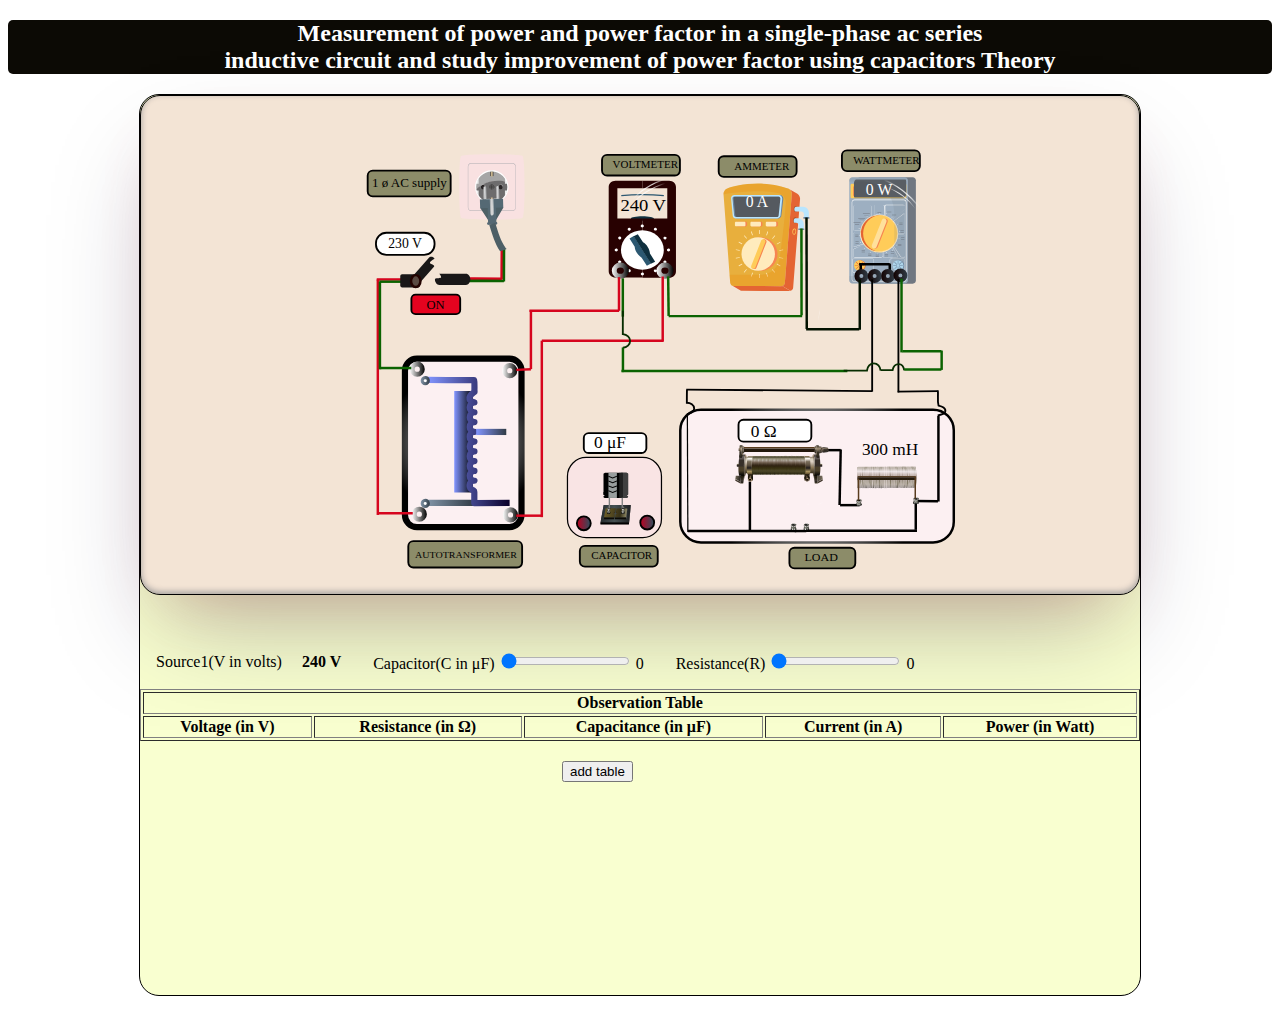
==== commit f010a352: "update" ====
--- a/experiment/simulation/index.html
+++ b/experiment/simulation/index.html
@@ -6,7 +6,7 @@
 	<meta http-equiv="X-UA-Compatible" content="IE=edge">
 	<meta name="viewport" content="width=device-width, initial-scale=1.0">
 	<title>Document</title>
-	<link rel="stylesheet" type="text/css" href=".css//main.css">
+	<link rel="stylesheet" type="text/css" href="./css/main.css">
 </head>
 
 <body>
@@ -5317,7 +5317,7 @@
 			<button style="margin-left:422px ;margin-top: 20px;" onclick="procedure()">add table</button>
 		</div>
 	</div>
-	<script src="./js/index.js"></script>
+	<script src="./js/main.js"></script>
 </body>
 
 </html>
--- a/experiment/simulation/css/main.css
+++ b/experiment/simulation/css/main.css
@@ -0,0 +1,39 @@
+.container{
+    height: 500px;
+    padding-top: 30px;
+    
+/* background-color: brown; */
+
+    border: 1px solid black;
+    border-radius: 20px;
+    background-color: rgb(243, 228, 213);
+    box-sizing: border-box;
+    box-shadow: rgba(1, 1, 50, 0.25) 0px 50px 100px -20px, rgba(246, 96, 96, 0.3) 0px 30px 60px -30px, rgba(1, 23, 46, 0.35) 0px -2px 6px 0px inset;
+    /* margin-right: 30px; */
+    padding-right: 180px;
+}
+
+
+
+.containers{
+    margin-top: 40px;
+    display: flex;
+    /* flex-wrap: wrap; */
+    align-items: center;
+ 
+}
+.control-grp{
+    margin: 16px;
+}
+.contain{
+    position: relative;
+			width: 1000px;
+			height: 900px;
+			border: 1px solid black;
+			margin: 20px auto;
+            border-radius: 20px;
+            background-color: rgb(249, 255, 208);
+}
+#table{
+    width: 100%;
+}
